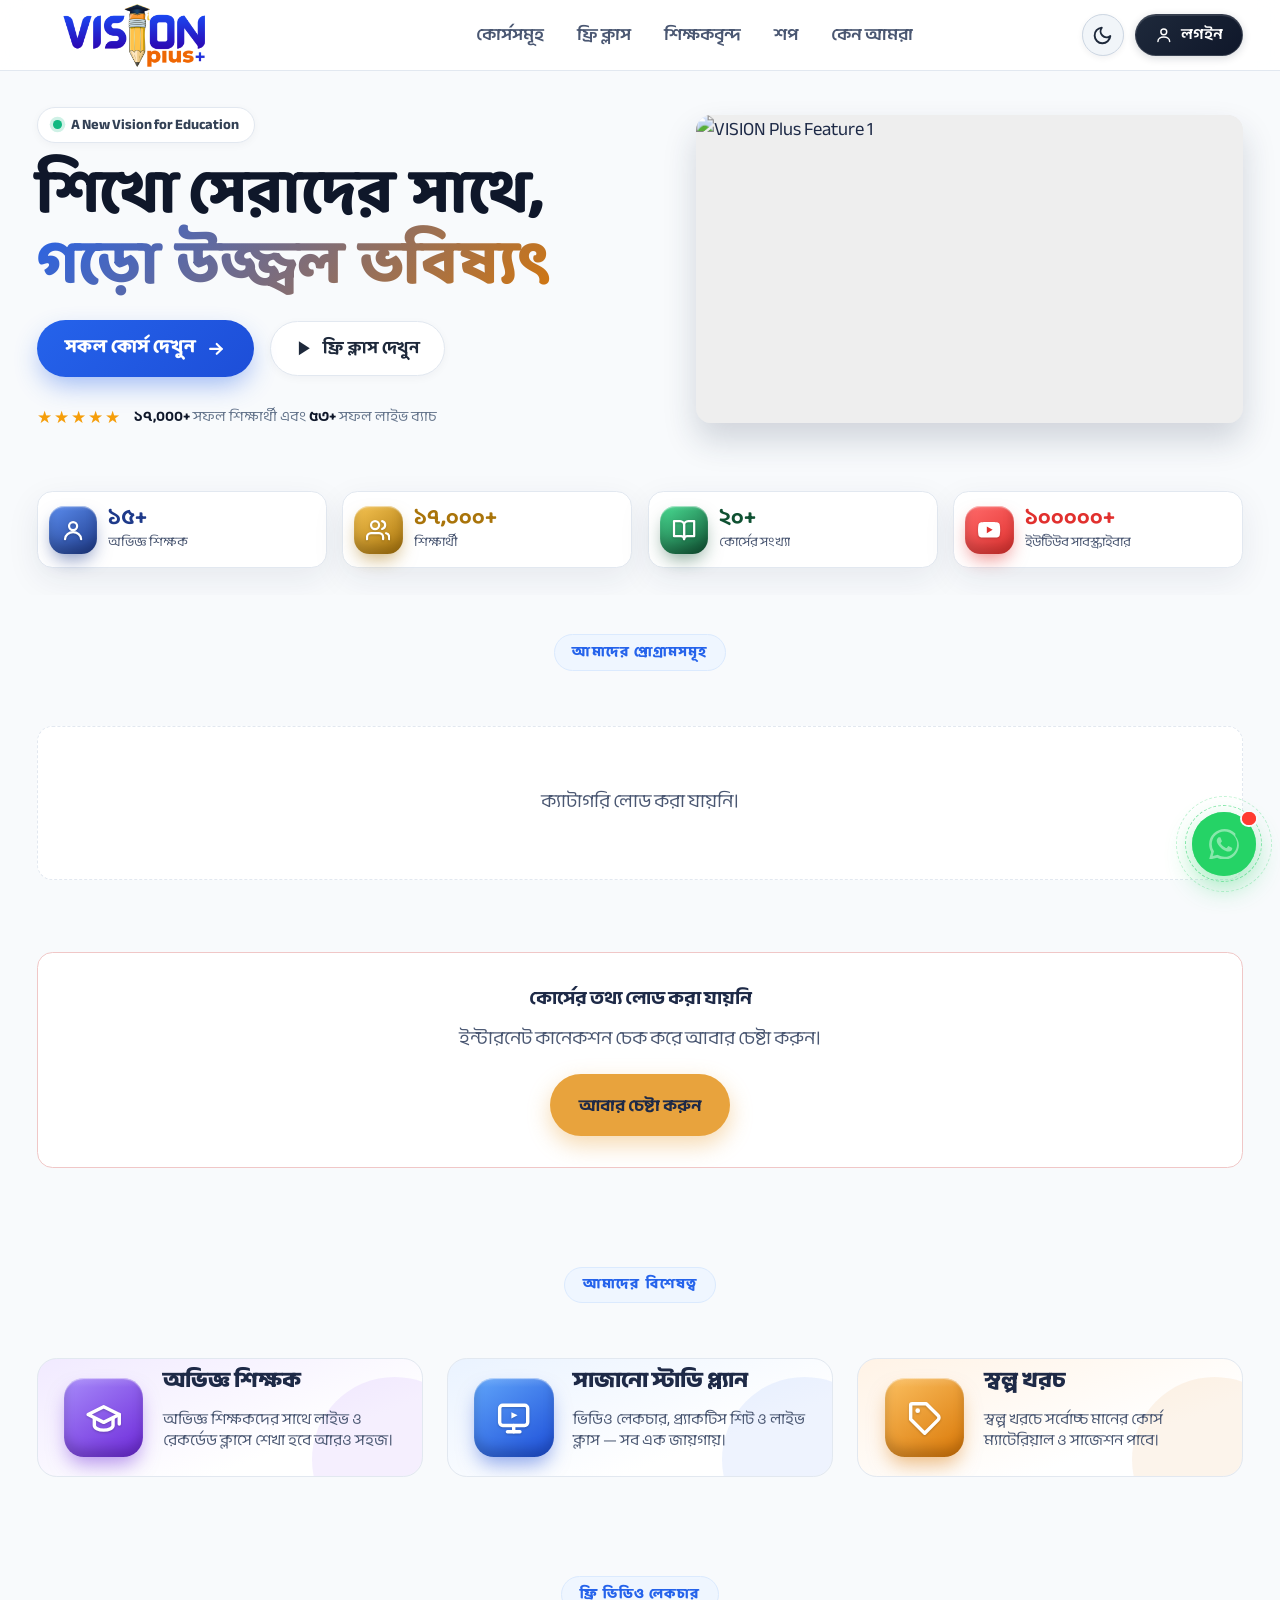
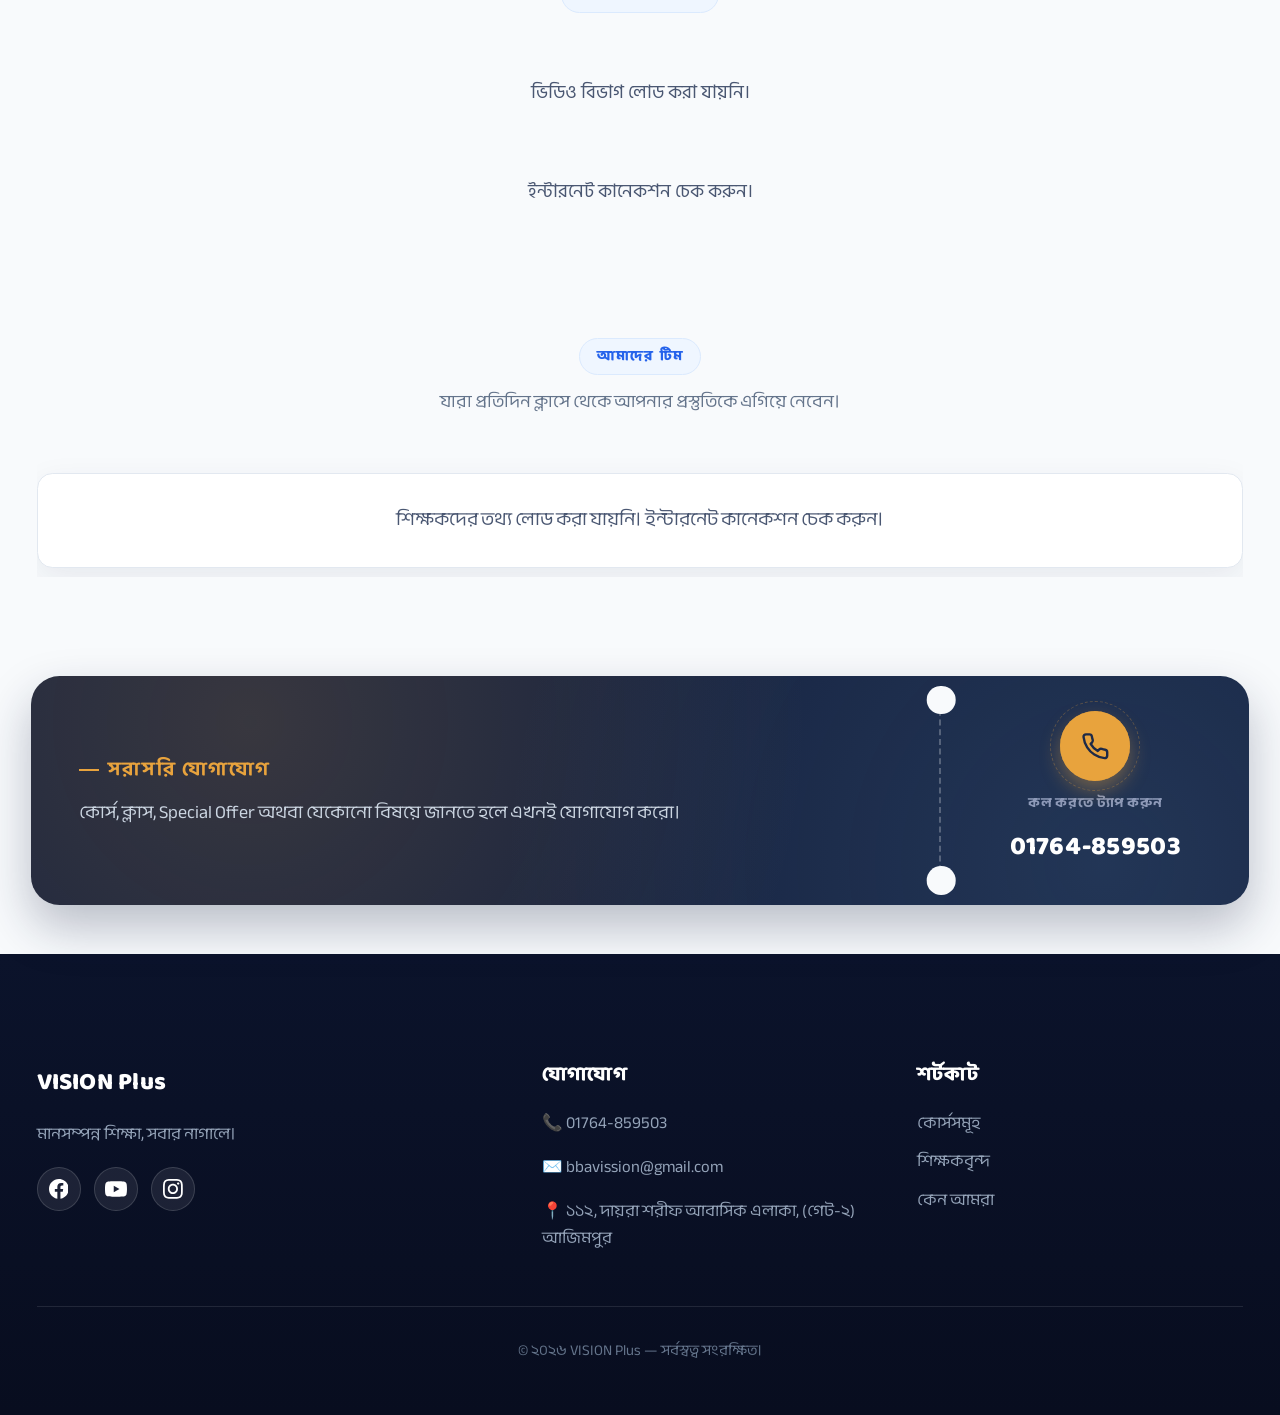
==== index.html @ d08de1fd "Update index.html" ====
<!DOCTYPE html>
<html lang="bn">
<head>
<meta charset="UTF-8">
<script>
(function(){
  try{
    var theme = localStorage.getItem('va_theme');
    if(theme === 'dark'){
      document.documentElement.setAttribute('data-theme', 'dark');
      document.documentElement.classList.add('dark');
    } else {
      document.documentElement.setAttribute('data-theme', 'light');
      document.documentElement.classList.remove('dark');
    }
  }catch(e){}
})();
</script>
<meta name="theme-color" content="#ffffff" id="metaThemeColor">
<link rel="preload" as="image" href="assets/logo.png" fetchpriority="high">
<meta name="viewport" content="width=device-width, initial-scale=1.0">
<title>BBA VISION | VISION Plus - Best BBA Coaching, HSC, BBS & MBA Platform in Bangladesh</title>
<meta name="description" content="BBA VISION ও VISION Plus — বাংলাদেশের সেরা BBA platform ও BBA Best Coaching। HSC, BBA (National University ও 7 College), BBA Professional, BBS এবং MBA-এর অভিজ্ঞ শিক্ষক, লাইভ ক্লাস, প্রিমিয়াম নোট ও মডেল টেস্ট।">
<meta name="keywords" content="BBA VISION, VISION Plus, BBA Best Coaching, BBA best platform, BBA Professional, BBA, HSC, MBA, BBS, Best BBA coaching in Bangladesh, National University BBA, 7 College BBA, সেরা বিবিএ কোচিং, বিবিএ ভিশন, ভিশন প্লাস, বিবিএ কোচিং">
<meta name="robots" content="index, follow">
<link rel="canonical" href="https://visionplusbd.com/">

<!-- Open Graph tags: Facebook/WhatsApp e link share korle preview dekhabe -->
<meta property="og:type" content="website">
<meta property="og:title" content="BBA VISION | VISION Plus - Best BBA Coaching, HSC, BBS & MBA Platform">
<meta property="og:description" content="BBA VISION ও VISION Plus — বাংলাদেশের সেরা BBA platform ও BBA Best Coaching। HSC, BBA, BBA Professional, BBS এবং MBA-এর সম্পূর্ণ অনলাইন কোর্স।">
<meta property="og:url" content="https://visionplusbd.com/">
<meta property="og:image" content="https://visionplusbd.com/og-image.jpg">
<meta property="og:image:width" content="1200">
<meta property="og:image:height" content="630">
<meta property="og:locale" content="bn_BD">
<meta property="og:site_name" content="BBA VISION | VISION Plus">

<!-- Twitter card -->
<meta name="twitter:card" content="summary_large_image">
<meta name="twitter:title" content="BBA VISION | VISION Plus - Best BBA Coaching & Learning Platform">
<meta name="twitter:description" content="বাংলাদেশের সেরা BBA, HSC, MBA, BBS ও BBA Professional কোচিং প্লাটফর্ম।">
<meta name="twitter:image" content="https://visionplusbd.com/og-image.jpg">

<meta name="google-site-verification" content="izg5ddFmOt6TFiqisARrqQGlld1H6dOl1w42efkPkQ4" />
<link rel="icon" type="image/x-icon" href="/favicon.ico">
<link rel="icon" type="image/png" sizes="32x32" href="/favicon-32.png">
<link rel="icon" type="image/png" sizes="48x48" href="/favicon-48.png">
<link rel="icon" type="image/png" sizes="192x192" href="/favicon-192.png">
<link rel="icon" type="image/png" sizes="512x512" href="/favicon-512.png">
<link rel="apple-touch-icon" sizes="180x180" href="/apple-touch-icon.png">

<!-- Structured Data: Google ke bujhay je eta ekta educational institution -->
<script type="application/ld+json">
[
  {
    "@context": "https://schema.org",
    "@type": "EducationalOrganization",
    "name": "BBA VISION | VISION Plus",
    "alternateName": ["BBA VISION", "VISION Plus", "BBA Best Coaching", "BBA best platform", "BBA Professional"],
    "url": "https://visionplusbd.com/",
    "logo": "https://visionplusbd.com/assets/logo.png",
    "image": "https://visionplusbd.com/og-image.jpg",
    "description": "BBA VISION & VISION Plus is Bangladesh's top learning platform and best BBA coaching for HSC, BBA (National University & 7 College), BBA Professional, BBS, and MBA.",
    "sameAs": []
  },
  {
    "@context": "https://schema.org",
    "@type": "WebSite",
    "name": "BBA VISION | VISION Plus",
    "url": "https://visionplusbd.com/",
    "potentialAction": {
      "@type": "SearchAction",
      "target": "https://visionplusbd.com/All_Courses.html?search={search_term_string}",
      "query-input": "required name=search_term_string"
    }
  }
]
</script>

<link rel="preconnect" href="https://fonts.googleapis.com">
<link href="https://fonts.googleapis.com/css2?family=Tiro+Bangla:ital@0;1&family=Baloo+Da+2:wght@500;600;700;800&family=Hind+Siliguri:wght@400;500;600;700&family=Anek+Bangla:wght@400;500;600;700;800&display=swap" rel="stylesheet">
<style>

/* =========================================================
   COURSE DATA NOTE
   কোর্সের নাম, badge, image, description, price এবং features এখন Google Sheet
   থেকে dynamic ভাবে লোড হয়। Sheet-এর ৬টি Tab-ই category হিসেবে ব্যবহৃত হয়।
   ========================================================= */

:root{
  --ink:#1E2A47;
  --ink-soft:#4A5772;
  --paper:#F8FAFC;
  --paper-line:#E2E8F0;
  --card:#FFFFFF;
  --accent:#E8A33D;
  --accent-dark:#C97F1F;
  --margin:#C84B4B;
  --sky:#5B8FBF;
  --green:#4C8C6B;
  --shadow:0 10px 30px rgba(30,42,71,0.08);
  --radius:14px;
}

*{box-sizing:border-box;}
html{scroll-behavior:smooth; overflow-x:hidden;}

/* ===== ফ্লোটিং WhatsApp আইকন (সব পেজের নিচে ডান কর্নারে ফিক্সড থাকবে) =====
   নাম্বার বদলাতে চাইলে নিচের HTML অংশে "wa.me/" এর পরের নাম্বারটা বদলান।
   পিছনের এনিমেশন (ঘোরা ড্যাশড রিং + পালস ইফেক্ট) একদম "যোগাযোগ" সেকশনের
   কল আইকনের (.call-badge) মতোই করা হয়েছে, শুধু রঙ WhatsApp সবুজ (#25D366)।
   এছাড়া লাল নোটিফিকেশন ডট ও হোভারে টেক্সট লেবেল স্লাইড-আউট যোগ করা হয়েছে। */
.wa-fab{
  position:fixed;
  right:22px;
  bottom:22px;
  z-index:9999;
  display:flex;
  align-items:center;
}
.wa-fab .wa-label{
  background:#fff;
  color:var(--ink);
  font-family:'Baloo Da 2', sans-serif;
  font-weight:700;
  font-size:14.5px;
  white-space:nowrap;
  border-radius:999px;
  box-shadow:0 10px 24px rgba(22,34,63,.18);
  max-width:0;
  opacity:0;
  padding:12px 0;
  margin-right:0;
  overflow:hidden;
  transition:max-width .35s ease, opacity .3s ease, margin-right .35s ease, padding-left .35s ease, padding-right .35s ease;
}
.wa-fab:hover .wa-label{
  max-width:220px;
  opacity:1;
  margin-right:12px;
  padding-left:18px;
  padding-right:18px;
}
.wa-fab .core{
  position:relative;
  flex:0 0 auto;
  width:58px; height:58px;
  border-radius:50%;
  background:#25D366;
  display:flex; align-items:center; justify-content:center;
  box-shadow:0 10px 24px rgba(37,211,102,.42);
  transition:transform .2s ease;
}
.wa-fab:hover .core{ transform:scale(1.06); }
.wa-fab svg{ width:28px; height:28px; fill:#fff; }
.wa-fab .ring{
  position:absolute; inset:-6px;
  border-radius:50%;
  border:1.5px dashed rgba(37,211,102,.55);
  animation:spin-slow 14s linear infinite;
}
.wa-fab .ring.ring2{
  inset:-15px;
  border-color:rgba(37,211,102,.28);
  animation-duration:20s;
  animation-direction:reverse;
}
.wa-fab .pulse{
  position:absolute; inset:0;
  border-radius:50%;
  background:#25D366;
  opacity:.55;
  animation:pulse-ring 2.2s ease-out infinite;
}
.wa-fab .badge{
  position:absolute;
  top:-2px; right:-2px;
  width:16px; height:16px;
  border-radius:50%;
  background:#FF3B30;
  border:2px solid var(--paper);
  z-index:2;
}
.wa-fab .badge::after{
  content:"";
  position:absolute; inset:0;
  border-radius:50%;
  background:#FF3B30;
  animation:wa-badge-ping 1.8s ease-out infinite;
}
@keyframes wa-badge-ping{
  0%{ transform:scale(1); opacity:.7; }
  100%{ transform:scale(2.4); opacity:0; }
}
@media (max-width:600px){
  .wa-fab{ right:16px; bottom:16px; }
  .wa-fab .core{ width:52px; height:52px; }
  .wa-fab svg{ width:25px; height:25px; }
  .wa-fab .wa-label{ display:none; } /* মোবাইলে হোভার নেই বলে লেবেল বাদ, শুধু আইকন */
}

/* ===== "বিস্তারিত" বাটনে ক্লিক করলে course এখনো available কিনা যাচাই করার
   সময় দেখানো toast মেসেজ (নিচে মাঝখানে ভেসে ওঠে, কয়েক সেকেন্ড পর মিলিয়ে যায়) ===== */
.va-toast{
  position:fixed;
  left:50%;
  bottom:26px;
  transform:translateX(-50%) translateY(16px);
  background:var(--ink);
  color:#fff;
  padding:14px 24px;
  border-radius:999px;
  font-family:'Baloo Da 2', sans-serif;
  font-weight:600;
  font-size:14.5px;
  box-shadow:0 14px 30px rgba(30,42,71,.3);
  z-index:9998;
  opacity:0;
  pointer-events:none;
  transition:opacity .3s ease, transform .3s ease;
  max-width:min(90vw, 420px);
  text-align:center;
}
.va-toast.show{
  opacity:1;
  transform:translateX(-50%) translateY(0);
  pointer-events:auto;
}
@media (max-width:600px){
  .va-toast{ font-size:13px; padding:12px 18px; bottom:80px; }
}

body{
  margin:0;
  color:var(--ink);
  font-family:'Anek Bangla', sans-serif;
  font-size:17px;
  line-height:1.65;
  background:var(--paper);
}

h1,h2,h3{
  font-family:'Anek Bangla', sans-serif;
  margin:0;
  color:var(--ink);
  font-weight:400;
}

.eyebrow{
  font-family:'Baloo Da 2', sans-serif;
  font-weight:700;
  text-transform:uppercase;
  letter-spacing:.08em;
  font-size:18px;
  color:var(--accent-dark);
  display:inline-flex;
  align-items:center;
  gap:8px;
}
.eyebrow::before{
  content:"";
  width:18px;
  height:2px;
  background:var(--accent-dark);
  display:inline-block;
}

a{ color:inherit; text-decoration:none; }
img{ max-width:100%; display:block; }
button{ font-family:inherit; cursor:pointer; }

.container{
  max-width:min(1400px, 100%);
  margin:0 auto;
  padding:0 clamp(12px, 2.6vw, 48px);
}

/* ---------- Navbar ---------- */
header.nav{
  position:sticky; top:0; z-index:50;
  background:rgba(255,255,255,0.88);
  backdrop-filter:blur(12px);
  -webkit-backdrop-filter:blur(12px);
  border-bottom:1px solid var(--paper-line);
}
.nav-inner{
  max-width:min(1400px, 100%);
  margin:0 auto;
  height:64px;
  padding:0 clamp(12px, 2.6vw, 48px);
  display:flex;
  align-items:center;
  justify-content:space-between;
  gap:20px;
}
.brand{
  display:flex;
  align-items:center;
  gap:10px;
  font-family:'Baloo Da 2', sans-serif;
  font-weight:800;
  font-size:22px;
  line-height:1.15;
  color:var(--ink);
}
.brand .dot{
  width:12px;height:12px;border-radius:3px;
  background:var(--accent);
  transform:rotate(45deg);
  flex:none;
}
.brand .brand-logo{
  height:64px;
  max-height:100%;
  width:auto;
  aspect-ratio:3.84/1;
  object-fit:contain;
  flex:none;
}
.nav-links{
  display:flex;
  gap:30px;
  font-weight:600;
  font-size:15.5px;
}
.nav-links a{
  position:relative;
  color:var(--ink-soft);
  padding:4px 0;
}
.nav-links a:hover{ color:var(--ink); }
.nav-links a::after{
  content:"";
  position:absolute; left:0; right:0; bottom:-3px;
  height:2px; background:var(--accent);
  transform:scaleX(0); transform-origin:left;
  transition:transform .25s ease;
}
.nav-links a:hover::after{ transform:scaleX(1); }
.nav-cta{
  display:inline-flex;align-items:center;justify-content:center;gap:7px;
  height:38px;padding:0 18px;border-radius:999px;
  font-family:inherit;font-weight:600;font-size:14px;
  color:#fff!important;text-decoration:none;white-space:nowrap;
  background:linear-gradient(135deg,#1e293b 0%,#0f172a 100%);
  border:1px solid rgba(255,255,255,.14);
  box-shadow:0 2px 8px rgba(15,23,42,.16),inset 0 1px 0 rgba(255,255,255,.12);
  transition:all .25s cubic-bezier(.16,1,.3,1);
  box-sizing:border-box;user-select:none;
}
.nav-cta:hover{
  background:linear-gradient(135deg,#283a63 0%,#131d35 100%);
  border-color:rgba(255,255,255,.28);
  box-shadow:0 4px 14px rgba(15,23,42,.24),inset 0 1px 0 rgba(255,255,255,.2);
  transform:translateY(-1px);
  color:#fff!important;
}
.nav-cta:active{transform:translateY(0) scale(.98);box-shadow:0 1px 4px rgba(15,23,42,.2)}
.nav-cta svg.nav-login-icon{width:16px;height:16px;flex:none}
/* Logged-in profile badge button */
.nav-cta--logged-in{padding:0 13px 0 6px;gap:8px;background:linear-gradient(135deg,#1e293b 0%,#0f172a 100%);border:1px solid rgba(255,255,255,.14)}
.nav-cta--logged-in:hover{border-color:rgba(56,189,248,.45);box-shadow:0 4px 16px rgba(15,23,42,.28),0 0 12px rgba(56,189,248,.18)}
.nav-profile-avatar{width:26px;height:26px;border-radius:50%;display:flex;align-items:center;justify-content:center;position:relative;flex:none;box-shadow:0 1px 3px rgba(0,0,0,.3),0 0 0 1px rgba(255,255,255,.25)}
.nav-profile-initial{color:#fff;font-weight:700;font-size:12.5px;line-height:1;text-transform:uppercase}
.nav-profile-avatar svg{width:13px;height:13px;fill:currentColor;color:#fff}
.nav-profile-badge{position:absolute;bottom:-1px;right:-1px;width:8px;height:8px;border-radius:50%;background:#10b981;border:1.5px solid #0f172a;box-shadow:0 0 4px rgba(16,185,129,.6)}
.nav-profile-name{font-size:13.5px;font-weight:600;color:#f1f5f9;letter-spacing:.2px;max-width:95px;white-space:nowrap;overflow:hidden;text-overflow:ellipsis;line-height:1}
.nav-profile-chevron{width:10px;height:10px;flex:none;opacity:.6;transition:opacity .2s ease,transform .2s ease}
.nav-cta--logged-in:hover .nav-profile-chevron{opacity:1;transform:translateY(1px)}
.burger{ display:none; background:none; border:none; font-size:18px; color:var(--ink); }
@media(max-width:860px){
  .nav-links{
    position:absolute; top:100%; left:0; right:0;
    background:#ffffff;
    flex-direction:column;
    padding:18px 28px 26px;
    gap:16px;
    border-bottom:1px solid var(--paper-line);
    box-shadow:0 12px 30px rgba(15,23,42,.08);
    display:none;
  }
  .nav-links.open{ display:flex; }
  .burger{ display:block; }
}
/* ছোট মোবাইল স্ক্রিনে logo + লগইন বাটন + বার্গার মিলে viewport-এর চেয়ে
   বেশি জায়গা নিয়ে ফেলছিল (logo height:64px ফিক্সড রেখে shrink হচ্ছিল না),
   ফলে পুরো পেজ horizontally overflow করে "zoom করা"-র মতো দেখাচ্ছিল। */
@media(max-width:480px){
  .nav-inner{ gap:8px; }
  .brand .brand-logo{ height:42px; }
  .nav-cta{height:34px;padding:0 12px;font-size:12.5px;gap:5px}
  .nav-cta svg.nav-login-icon{width:14px;height:14px}
  .nav-cta--logged-in{padding:0 10px 0 5px;gap:6px}
  .nav-profile-avatar{width:22px;height:22px}
  .nav-profile-initial{font-size:11px}
  .nav-profile-avatar svg{width:11px;height:11px}
  .nav-profile-badge{width:7px;height:7px}
  .nav-profile-name{font-size:12px;max-width:70px}
  .nav-profile-chevron{width:9px;height:9px}
  .burger{ font-size:22px; }
}

/* ---------- Hero ---------- */
.hero{
  padding:32px 0 24px;
  overflow:hidden;
}
.hero-grid{
  display:grid;
  grid-template-columns:1.05fr .95fr;
  grid-template-areas:
    "content photo"
    "stats   stats";
  gap:30px 50px;
  align-items:center;
}
.hero-content-area{ grid-area:content; align-self:center; }
.hero-stats-area{ grid-area:stats; }
.hero-photo-area{ grid-area:photo; align-self:center; }
@media(max-width:900px){
  .hero-grid{
    grid-template-columns:1fr;
    grid-template-areas:
      "photo"
      "content"
      "stats";
    gap:20px;
  }
}
@media(max-width:720px){
  .hero{ padding:10px 0 24px; }
}
/* হিরোর ঠিক পরের সেকশনের উপরের ফাঁকা জায়গা কমানো (শুধু হিরোর সাথে লাগোয়া সেকশনের জন্য) */
.hero + section{ padding-top:36px; }
@media(max-width:720px){
  .hero + section{ padding-top:26px; }
}
.hero-badge{
  display:inline-flex;
  align-items:center;
  gap:8px;
  background:#ffffff;
  border:1px solid #e2e8f0;
  padding:5px 14px;
  border-radius:999px;
  box-shadow:0 2px 8px rgba(15,23,42,.04);
  font-size:13px;
  font-weight:700;
  color:#334155;
  margin-bottom:16px;
}
.badge-dot{
  width:8px;
  height:8px;
  border-radius:50%;
  background:#10b981;
  box-shadow:0 0 0 3px rgba(16,185,129,.2);
  animation:badgeDotPulse 2s infinite;
}
@keyframes badgeDotPulse{
  0%,100%{transform:scale(1);opacity:1}
  50%{transform:scale(1.25);opacity:.7}
}
.hero h1{
  font:800 clamp(36px, 5vw, 56px)/1.15 'Baloo Da 2', sans-serif;
  letter-spacing:-.5px;
  margin:0 0 16px;
  color:#0f172a;
}
.gradient-text{
  background:linear-gradient(135deg, #2563eb 0%, #d97706 100%);
  -webkit-background-clip:text;
  background-clip:text;
  -webkit-text-fill-color:transparent;
}
.hero-subtitle{
  font-size:16.5px;
  color:#475569;
  line-height:1.65;
  margin:0 0 24px;
  max-width:540px;
}
.hero-cta-group{
  display:flex;
  align-items:center;
  gap:14px;
  flex-wrap:wrap;
  margin-bottom:24px;
}
.hero-ghost-btn{
  display:inline-flex;
  align-items:center;
  gap:8px;
  background:#ffffff;
  color:#1e293b;
  border:1.5px solid #e2e8f0;
  text-decoration:none;
  font-family:'Baloo Da 2', sans-serif;
  font-weight:700;
  font-size:16px;
  padding:11px 22px;
  border-radius:999px;
  box-shadow:0 2px 8px rgba(15,23,42,.04);
  transition:all .2s ease;
}
.hero-ghost-btn:hover{
  background:#f8fafc;
  border-color:#cbd5e1;
  transform:translateY(-2px);
  color:#0f172a;
}
.hero-trust-bar{
  display:flex;
  align-items:center;
  gap:10px;
  font-size:13px;
  color:#64748b;
}
.trust-stars{
  color:#f59e0b;
  font-size:15px;
  letter-spacing:2px;
}
.trust-text b{
  color:#0f172a;
}
.btn{
  display:inline-flex;
  align-items:center;
  gap:8px;
  padding:14px 26px;
  border-radius:999px;
  font-weight:700;
  font-size:15px;
  border:none;
  transition:transform .18s ease, box-shadow .18s ease;
}
.btn-primary{
  background:var(--accent);
  color:var(--ink);
  box-shadow:0 8px 20px rgba(232,163,61,.4);
}
.btn-primary:hover{ transform:translateY(-2px); box-shadow:0 12px 26px rgba(232,163,61,.5); }
.course-enrolled-trigger{
  background:linear-gradient(135deg, #10b981 0%, #059669 100%) !important;
  color:#ffffff !important;
  box-shadow:0 4px 14px rgba(16,185,129,0.35) !important;
}
.course-enrolled-trigger:hover{
  background:linear-gradient(135deg, #059669 0%, #047857 100%) !important;
  transform:translateY(-2px);
  box-shadow:0 8px 20px rgba(16,185,129,0.5) !important;
  color:#ffffff !important;
}
.btn-outline{
  background:transparent;
  color:var(--ink);
  border:1.5px solid var(--ink);
}
.btn-outline:hover{ background:var(--ink); color:#fff; }

.hero-stats{
  margin-top:25px;
  display:flex;
  gap:14px;
  flex-wrap:wrap;
}
.stat-card{
  flex:1 1 140px;
  min-width:0;
  background:#fff;
  border:1px solid var(--paper-line);
  border-radius:14px;
  box-shadow:var(--shadow);
  padding:12px 10px;
  display:flex;
  align-items:center;
  gap:10px;
  opacity:0;
  transform:translateY(22px);
  transition:opacity .9s cubic-bezier(.16,1,.3,1), transform .8s cubic-bezier(.16,1,.3,1), box-shadow .3s cubic-bezier(.22,1,.36,1);
}
.stat-card.visible{
  opacity:1;
  transform:translateY(0);
}
.stat-icon-box{
  flex:0 0 auto;
  width:44px;
  height:44px;
  border-radius:14px;
  display:flex;
  align-items:center;
  justify-content:center;
  position:relative;
  overflow:hidden;
  box-shadow:
    0 8px 16px -4px var(--glow-color, rgba(0,0,0,.3)),
    inset 0 1px 1px rgba(255,255,255,.55),
    inset 0 -8px 10px rgba(0,0,0,.18);
  transition:transform .3s cubic-bezier(.22,1,.36,1), box-shadow .3s cubic-bezier(.22,1,.36,1);
  animation:statGlowPulse 2.6s ease-in-out infinite;
}
.stat-card:hover .stat-icon-box{
  transform:translateY(-2px) scale(1.05);
  box-shadow:
    0 12px 22px -4px var(--glow-color, rgba(0,0,0,.35)),
    inset 0 1px 1px rgba(255,255,255,.6),
    inset 0 -8px 10px rgba(0,0,0,.18);
}
.stat-icon-box::before{
  content:"";
  position:absolute;
  top:-45%;
  left:-15%;
  width:130%;
  height:75%;
  background:linear-gradient(180deg, rgba(255,255,255,.6), rgba(255,255,255,0) 75%);
  border-radius:50%;
  pointer-events:none;
}
/* ঝিলিক (shine) — একটা আলোর রেখা প্রতি কয়েক সেকেন্ডে আইকন বক্সের উপর দিয়ে
   বয়ে যায়, যাতে ইউজারের চোখে সহজে পড়ে। প্রতিটা কার্ডে আলাদা delay দেওয়া
   হয়েছে যাতে সবগুলো একসাথে না চমকে, একটার পর একটা চমকায়। */
.stat-icon-box::after{
  content:"";
  position:absolute;
  top:0;
  left:-160%;
  width:55%;
  height:100%;
  background:linear-gradient(115deg, rgba(255,255,255,0) 0%, rgba(255,255,255,.9) 50%, rgba(255,255,255,0) 100%);
  transform:skewX(-22deg);
  pointer-events:none;
  animation:statShineSweep 3.4s ease-in-out infinite;
}
.stat-card:nth-child(1) .stat-icon-box::after,
.stat-card:nth-child(1) .stat-icon-box{ animation-delay:0s; }
.stat-card:nth-child(2) .stat-icon-box::after,
.stat-card:nth-child(2) .stat-icon-box{ animation-delay:.5s; }
.stat-card:nth-child(3) .stat-icon-box::after,
.stat-card:nth-child(3) .stat-icon-box{ animation-delay:1s; }
.stat-card:nth-child(4) .stat-icon-box::after,
.stat-card:nth-child(4) .stat-icon-box{ animation-delay:1.5s; }
@keyframes statShineSweep{
  0%{ left:-160%; }
  22%{ left:160%; }
  100%{ left:160%; }
}
@keyframes statGlowPulse{
  0%,100%{
    box-shadow:
      0 8px 16px -4px var(--glow-color, rgba(0,0,0,.3)),
      inset 0 1px 1px rgba(255,255,255,.55),
      inset 0 -8px 10px rgba(0,0,0,.18);
  }
  50%{
    box-shadow:
      0 10px 22px -2px var(--glow-color, rgba(0,0,0,.55)),
      inset 0 1px 1px rgba(255,255,255,.42),
      inset 0 -8px 10px rgba(0,0,0,.18);
  }
}
@media (prefers-reduced-motion: reduce){
  .stat-icon-box, .stat-icon-box::after{ animation:none; }
}
.stat-icon{
  width:22px;
  height:22px;
  position:relative;
  z-index:1;
  filter:drop-shadow(0 1px 1px rgba(0,0,0,.2));
}
.stat-text{
  min-width:0;
  display:flex;
  flex-direction:column;
}
.stat-text b{
  font-family:'Baloo Da 2', sans-serif;
  font-size:20px;
  line-height:1.15;
  white-space:nowrap;
  overflow:hidden;
  text-overflow:ellipsis;
}
.stat-text span{
  font-size:12px;
  color:var(--ink-soft);
  white-space:nowrap;
  overflow:hidden;
  text-overflow:ellipsis;
}
@media(max-width:480px){
  .hero-stats{ gap:6px; }
  .stat-card{ flex:1 1 calc(50% - 6px); padding:8px 6px; gap:6px; border-radius:12px; }
  .stat-icon-box{ width:34px; height:34px; border-radius:10px; }
  .stat-icon{ width:17px; height:17px; }
  .stat-text b{ font-size:clamp(13px,4vw,17px); }
  .stat-text span{ font-size:clamp(8.5px,2.4vw,10.5px); }
}

/* সব কোর্স দেখার বাটন — প্রিমিয়াম রয়্যাল স্যাফায়ার পিল */
.all-courses-btn{
  position:relative;
  overflow:hidden;
  display:inline-flex;
  align-items:center;
  justify-content:center;
  gap:10px;
  padding:12px 26px;
  border:none;
  border-radius:999px;
  background:linear-gradient(135deg,#2563eb 0%,#1d4ed8 100%);
  color:#fff;
  font-family:'Baloo Da 2', sans-serif;
  font-weight:800;
  font-size:17px;
  letter-spacing:.01em;
  cursor:pointer;
  box-shadow:0 10px 24px -4px rgba(37,99,235,.45);
  transition:all .25s cubic-bezier(.34,1.56,.64,1);
}
.all-courses-btn svg{
  width:18px;height:18px;
  flex:0 0 auto;
  transition:transform .2s ease;
}
.all-courses-btn::after{
  content:"";
  position:absolute;
  top:0; left:-60%;
  width:40%; height:100%;
  background:linear-gradient(115deg, transparent, rgba(255,255,255,.55), transparent);
  transform:skewX(-20deg);
  pointer-events:none;
  animation:allCoursesShine 3s ease-in-out infinite;
}
@keyframes allCoursesShine{
  0%{ left:-60%; }
  35%{ left:130%; }
  100%{ left:130%; }
}
@media(hover:hover) and (pointer:fine){
  .all-courses-btn:hover{
    transform:translateY(-3px) scale(1.02);
    box-shadow:0 16px 32px -4px rgba(37,99,235,.55);
  }
  .all-courses-btn:hover svg{
    transform:translateX(4px);
  }
}
.all-courses-btn:active{
  transform:translateY(0) scale(.98);
  box-shadow:0 4px 12px rgba(37,99,235,.35);
}
@media(max-width:480px){
  .all-courses-btn{ width:225px; padding:10px 16px; font-size:16.5px; gap:8px; }
  .all-courses-btn svg{ width:18px; height:18px; }
}

/* teacher photo — horizontal auto-scroll carousel (feature photos, ratio 3840x2160) */
.pinboard{
  position:relative;
  border-radius:var(--radius);
  overflow:hidden;
  box-shadow:0 16px 30px rgba(30,42,71,.18);
  background:#eee;
}
.pin-track{
  display:flex;
  width:100%;
}
.pin-card{
  position:relative;
  flex:0 0 100%;
  width:100%;
}
.pin-card img{
  width:100%;
  aspect-ratio:3840/2160;
  object-fit:cover;
  display:block;
  background:#eee;
}
.pin-card .name{
  position:absolute;
  left:0; right:0; bottom:0;
  padding:16px 18px;
  background:linear-gradient(to top, rgba(30,42,71,.75), rgba(30,42,71,0));
  color:#fff;
  font-family:'Baloo Da 2', sans-serif;
  font-size:14.5px;
  font-weight:600;
}
@media(max-width:900px){
  .pinboard{ margin-top:10px; }
  .pin-card .name{ font-size:13px; padding:12px 14px; }
}

/* ---------- গ্যালারি: অটো-স্ক্রলিং ইমেজ মার্কি ---------- */
.gallery-marquee-wrap{
  overflow:hidden;
  position:relative;
  width:100%;
  -webkit-mask-image:linear-gradient(to right, transparent, black 6%, black 94%, transparent);
  mask-image:linear-gradient(to right, transparent, black 6%, black 94%, transparent);
}
.gallery-track{
  display:flex;
  align-items:center;
  gap:18px;
  width:max-content;
  animation:galleryScroll 40s linear infinite;
}
.gallery-track:hover{ animation-play-state:paused; }
.gallery-track img{
  height:220px;
  width:auto;
  max-width:340px;
  object-fit:cover;
  border-radius:14px;
  box-shadow:0 12px 26px rgba(30,42,71,.16);
  background:#eee;
  flex:0 0 auto;
}
@keyframes galleryScroll{
  from{ transform:translateX(0); }
  to{ transform:translateX(-50%); }
}
@media(max-width:640px){
  .gallery-track{ gap:12px; }
  .gallery-track img{ height:130px; max-width:200px; border-radius:10px; }
}

/* ---------- শিক্ষার্থীদের মতামত: অটো-স্ক্রলিং ১:১ ইমেজ মার্কি (গ্যালারির উল্টো দিকে) ---------- */
/* ছবিগুলো "gallery" টেবিলের feedback_url কলাম থেকে আসে (drive link → auto-format) */
.feedback-marquee-wrap{
  overflow:hidden;
  position:relative;
  width:100%;
  -webkit-mask-image:linear-gradient(to right, transparent, black 6%, black 94%, transparent);
  mask-image:linear-gradient(to right, transparent, black 6%, black 94%, transparent);
}
.feedback-track{
  display:flex;
  align-items:center;
  gap:18px;
  width:max-content;
  /* গ্যালারি বাম দিকে যায় (0 → -50%), এটা উল্টো দিকে যাবে (-50% → 0) — একই স্পিড/স্টাইল */
  animation:feedbackScroll 40s linear infinite;
}
.feedback-track:hover{ animation-play-state:paused; }
.feedback-track img{
  height:220px;
  width:220px;
  aspect-ratio:1/1;
  object-fit:cover;
  border-radius:14px;
  box-shadow:0 12px 26px rgba(30,42,71,.16);
  background:#eee;
  flex:0 0 auto;
  cursor:zoom-in;
}
@keyframes feedbackScroll{
  from{ transform:translateX(-50%); }
  to{ transform:translateX(0); }
}
.feedback-data-state{
  width:100%;
  text-align:center;
  padding:28px 20px;
  color:var(--ink-soft);
}
@media(max-width:640px){
  .feedback-track{ gap:12px; }
  .feedback-track img{ height:130px; width:130px; border-radius:10px; }
}

/* ---------- ইমেজ প্রিভিউ মোডাল (গ্যালারি/ফিডব্যাক ছবিতে ক্লিক করলে বড় করে দেখা যায়) ---------- */
.img-modal-overlay{
  position:fixed;
  inset:0;
  z-index:9999;
  background:rgba(15,20,34,.88);
  display:none;
  align-items:center;
  justify-content:center;
  padding:28px;
}
.img-modal-overlay.active{ display:flex; }
.img-modal-overlay img{
  max-width:min(92vw, 850px);
  max-height:85vh;
  width:auto;
  height:auto;
  object-fit:contain;
  border-radius:14px;
  box-shadow:0 30px 60px rgba(0,0,0,.45);
  background:transparent;
}
.img-modal-close{
  position:absolute;
  top:20px;
  right:24px;
  width:42px;
  height:42px;
  border-radius:50%;
  background:rgba(255,255,255,.14);
  border:1px solid rgba(255,255,255,.32);
  color:#fff;
  display:flex;
  align-items:center;
  justify-content:center;
  font-size:24px;
  line-height:1;
  cursor:pointer;
}
.img-modal-close:hover{ background:rgba(255,255,255,.24); }
@media(max-width:640px){
  .img-modal-close{ top:12px; right:14px; width:38px; height:38px; }
}

/* ---------- কোর্স হাইলাইট পপআপ মডাল (top_this = modal) ---------- */
.course-popup-overlay{
  position:fixed;
  inset:0;
  z-index:100000;
  background:rgba(10,15,29,.78);
  backdrop-filter:blur(8px);
  -webkit-backdrop-filter:blur(8px);
  display:none;
  align-items:center;
  justify-content:center;
  padding:20px;
  opacity:0;
  visibility:hidden;
  transition:opacity .35s ease, visibility .35s ease;
}
.course-popup-overlay.show{
  display:flex;
  opacity:1;
  visibility:visible;
}
.course-popup-card{
  position:relative;
  width:100%;
  max-width:min(90vw, 380px);
  background:#ffffff;
  border-radius:18px;
  overflow:hidden;
  box-shadow:0 25px 65px -12px rgba(0,0,0,.5), 0 0 0 1px rgba(255,255,255,.08);
  transform:scale(.92) translateY(14px);
  transition:transform .38s cubic-bezier(.16,1,.3,1), opacity .38s ease;
  display:flex;
  flex-direction:column;
}
.course-popup-overlay.show .course-popup-card{
  transform:scale(1) translateY(0);
}
.course-popup-close{
  position:absolute;
  top:10px;
  right:10px;
  z-index:10;
  width:32px;
  height:32px;
  border-radius:50%;
  background:rgba(15,23,42,.65);
  backdrop-filter:blur(6px);
  -webkit-backdrop-filter:blur(6px);
  border:1px solid rgba(255,255,255,.3);
  color:#ffffff;
  display:flex;
  align-items:center;
  justify-content:center;
  cursor:pointer;
  transition:all .22s ease;
  padding:0;
}
.course-popup-close:hover{
  background:#dc2626;
  border-color:#ef4444;
  transform:scale(1.1) rotate(90deg);
}
.course-popup-media{
  width:100%;
  max-height:min(55vh, 350px);
  background:#090d16;
  display:flex;
  align-items:center;
  justify-content:center;
  overflow:hidden;
}
.course-popup-media img{
  width:100%;
  height:auto;
  max-height:min(55vh, 350px);
  object-fit:contain;
  display:block;
}
.course-popup-action{
  padding:6px 14px 8px;
  background:#ffffff;
  display:flex;
  align-items:center;
  justify-content:center;
}
.course-popup-btn{
  width:100%;
  padding:6px 14px;
  font-family:'Baloo Da 2', 'Inter', sans-serif;
  font-size:14px;
  font-weight:700;
  display:flex;
  align-items:center;
  justify-content:center;
  gap:6px;
  border-radius:10px;
  background:#f1f5f9;
  color:#334155 !important;
  border:1px solid #cbd5e1;
  cursor:pointer;
  text-decoration:none;
  transition:all .2s ease;
  line-height:1.2;
}
.course-popup-btn:hover{
  background:#fee2e2;
  color:#dc2626 !important;
  border-color:#fca5a5;
}
.course-popup-timer-bar{
  position:absolute;
  bottom:0;
  left:0;
  right:0;
  height:4px;
  background:rgba(0,0,0,.08);
  overflow:hidden;
}
.course-popup-timer-fill{
  height:100%;
  width:100%;
  background:linear-gradient(90deg, #E8A33D, #F59E0B);
  transform-origin:left center;
}
@keyframes coursePopupCountdown{
  from{ transform:scaleX(1); }
  to{ transform:scaleX(0); }
}

[data-theme="dark"] .course-popup-card{
  background:#111827;
  border:1px solid rgba(255,255,255,.1);
  box-shadow:0 30px 80px rgba(0,0,0,.75);
}
[data-theme="dark"] .course-popup-action{
  background:#111827;
}
[data-theme="dark"] .course-popup-btn{
  background:#1e293b;
  color:#cbd5e1 !important;
  border-color:#334155;
}
[data-theme="dark"] .course-popup-btn:hover{
  background:#450a0a;
  color:#f87171 !important;
  border-color:#7f1d1d;
}
[data-theme="dark"] .course-popup-timer-bar{
  background:rgba(255,255,255,.08);
}


/* ---------- Section shell ---------- */
section{ padding:45px 0; }
.section-head{
  text-align:center;
  max-width:680px;
  margin:0 auto 38px;
}
.section-head .eyebrow{
  display:inline-flex;
  align-items:center;
  gap:8px;
  background:#eff6ff;
  color:#2563eb;
  font-family:'Baloo Da 2', sans-serif;
  font-weight:800;
  font-size:13px;
  letter-spacing:1px;
  text-transform:uppercase;
  padding:5px 16px;
  border-radius:999px;
  margin-bottom:12px;
  border:1px solid #dbeafe;
}
.section-head .eyebrow::before{
  display:none;
}
.section-head h2{
  display:block;
  font:800 clamp(26px, 3.8vw, 38px)/1.2 'Baloo Da 2', sans-serif;
  color:#0f172a;
  margin:0 0 10px;
  letter-spacing:-.3px;
}
.section-head p{
  display:block;
  font-size:16px;
  color:#64748b;
  margin:0;
  line-height:1.6;
}

/* ---------- ক্যাটাগরি কুইক-কার্ড (কোর্সসমূহ সেকশনের ফিল্টার হিসেবে ব্যবহৃত) ---------- */
.cat-grid{
  display:grid;
  grid-template-columns:repeat(3, 1fr);
  gap:20px;
  margin-bottom:36px;
}
.cat-card{
  display:flex;
  align-items:center;
  gap:14px;
  background:#ffffff;
  border-radius:18px;
  padding:14px 18px;
  border:1.5px solid #e2e8f0;
  box-shadow:0 6px 18px rgba(15,23,42,0.04);
  transition:all .28s cubic-bezier(.34,1.56,.64,1);
}
.cat-card:hover{
  transform:translateY(-4px);
  border-color:var(--cat-color, #2563eb);
  box-shadow:0 14px 28px -6px rgba(15,23,42,0.1), 0 0 0 1px var(--cat-color, #2563eb);
}
.cat-card.active{
  border-color:var(--cat-color, #2563eb);
  background:linear-gradient(180deg, #ffffff 0%, #f8fafc 100%);
  box-shadow:0 14px 28px -6px rgba(15,23,42,0.12), 0 0 0 2px var(--cat-color, #2563eb);
}
.cat-icon{
  flex:0 0 auto;
  width:48px;
  height:48px;
  border-radius:14px;
  display:grid;
  place-items:center;
  position:relative;
  box-shadow:0 6px 14px -3px var(--cat-shadow, rgba(0,0,0,.08)), inset 0 1px 1.5px rgba(255,255,255,0.85);
  border:1px solid var(--cat-border, rgba(0,0,0,.06));
  transition:transform .32s cubic-bezier(.34,1.56,.64,1), box-shadow .32s ease;
  overflow:visible;
}
.cat-card:hover .cat-icon{
  transform:scale(1.1) rotate(-3deg);
  box-shadow:0 10px 20px -4px var(--cat-shadow, rgba(0,0,0,.16)), inset 0 1px 1.5px rgba(255,255,255,0.95);
}
.cat-icon svg{
  width:32px;
  height:32px;
  display:block;
  transition:transform .32s cubic-bezier(.34,1.56,.64,1);
  filter:drop-shadow(0 2px 4px rgba(0,0,0,0.06));
}
.cat-text{
  display:flex;
  flex-direction:column;
  gap:1px;
  flex:1 1 auto;
  min-width:0;
}
.cat-text b{
  font-family:'Baloo Da 2', sans-serif;
  font-size:22px;
  font-weight:800;
  line-height:1.1;
  color:var(--cat-color, #0f172a);
}
.cat-text span{
  font-size:13px;
  color:#64748b;
  line-height:1.2;
}
@media (max-width:860px){
  .cat-grid{ grid-template-columns:repeat(2, 1fr); gap:clamp(8px,2.6vw,16px); }
  .cat-card{
    padding:clamp(8px,2vw,14px) clamp(10px,2.5vw,16px);
    gap:clamp(8px,2.2vw,12px);
  }
  .cat-icon{
    width:clamp(36px,9.5vw,46px);
    height:clamp(36px,9.5vw,46px);
    border-radius:12px;
  }
  .cat-icon svg{ width:66%; height:66%; }
  .cat-text b{
    font-size:clamp(15px,4.2vw,20px);
    line-height:1.1;
    white-space:nowrap;
    overflow:hidden;
    text-overflow:ellipsis;
  }
  .cat-text span{
    font-size:clamp(10.5px,2.7vw,13px);
    white-space:nowrap;
    overflow:hidden;
    text-overflow:ellipsis;
  }
}

/* ---------- Program pills ---------- */
.pill-row{
  display:flex;
  gap:10px;
  flex-wrap:wrap;
  margin-bottom:32px;
}
.pill{
  padding:8px 26px;
  border-radius:999px;
  background:#ffffff;
  border:1px solid #e2e8f0;
  font-family:'Baloo Da 2', sans-serif;
  font-weight:700;
  font-size:16px;
  color:#475569;
  transition:all .2s ease;
  box-shadow:0 2px 6px rgba(15,23,42,0.03);
}
.pill.active, .pill:hover{
  background:linear-gradient(135deg, #1e293b 0%, #0f172a 100%);
  color:#fff;
  border-color:transparent;
  box-shadow:0 6px 18px rgba(15,23,42,0.2);
  transform:translateY(-1px);
}
@media (max-width:480px){
  .pill{
    padding:6px 18px;
    font-size:14.5px;
  }
}

/* ---------- Course cards ---------- */
.course-grid{
  display:grid;
  grid-template-columns:repeat(auto-fill, minmax(285px,1fr));
  gap:24px;
  scroll-margin-top:82px;
}
.course-card{
  background:#ffffff;
  border-radius:20px;
  box-shadow:0 8px 24px -4px rgba(15,23,42,0.06);
  overflow:hidden;
  border:1px solid #e2e8f0;
  display:flex;
  flex-direction:column;
  transition:transform .32s cubic-bezier(.34,1.56,.64,1), box-shadow .32s ease, border-color .32s ease;
}
.course-card:hover{
  transform:translateY(-8px);
  border-color:#2563eb;
  box-shadow:0 22px 42px -8px rgba(15,23,42,0.12), 0 0 0 1px #2563eb;
}
.course-card[hidden]{ display:none; }
.course-image{
  width:100%;
  aspect-ratio:16/10;
  object-fit:cover;
  background:#f1f5f9;
  display:block;
  transition:transform .4s ease;
}
.course-card:hover .course-image{
  transform:scale(1.04);
}
.course-top{
  padding:12px 18px 8px;
  display:flex;
  justify-content:space-between;
  align-items:center;
  gap:10px;
  border-bottom:1px dashed #e2e8f0;
}
.course-tag{
  font-family:'Baloo Da 2', sans-serif;
  font-size:12px;
  font-weight:700;
  color:#15803d;
  background:#ecfdf5;
  border:1px solid #bbf7d0;
  padding:3px 10px;
  border-radius:999px;
}
.course-body{ padding:12px 18px 18px; flex:1; display:flex; flex-direction:column; }
.course-body h3{
  font:800 20px/1.25 'Baloo Da 2', sans-serif;
  color:#0f172a;
  margin:0 0 6px;
}
.course-body p{
  color:#64748b;
  font-size:14px;
  margin:0;
  line-height:1.55;
}
.course-foot{
  margin-top:auto;
  padding-top:14px;
  display:flex;
  align-items:center;
  justify-content:space-between;
  gap:10px;
  border-top:1px dashed #edf2f7;
}
.price{
  display:flex;
  flex-direction:column;
  gap:2px;
}
.price-row{
  display:flex;
  align-items:baseline;
  gap:8px;
  flex-wrap:wrap;
}
.price-now{
  font-family:'Baloo Da 2', sans-serif;
  font-weight:800;
  font-size:22px;
  color:#2563eb;
}
.price-old{
  font-family:'Anek Bangla', sans-serif;
  font-weight:500;
  font-size:13.5px;
  color:#94a3b8;
  text-decoration:line-through;
}
.price small{
  font-family:'Anek Bangla', sans-serif;
  font-weight:600;
  font-size:12px;
  color:#16a34a;
}
.course-foot .btn{
  padding:9px 18px;
  font-size:13.5px;
  font-family:'Baloo Da 2', sans-serif;
  font-weight:700;
  border-radius:999px;
  background:linear-gradient(135deg, #2563eb 0%, #1d4ed8 100%);
  color:#fff;
  box-shadow:0 4px 12px rgba(37,99,235,0.3);
  transition:all .2s ease;
}
.course-foot .btn:hover{
  transform:translateY(-2px);
  box-shadow:0 8px 18px rgba(37,99,235,0.4);
}
.course-foot .btn.course-enrolled-trigger,
.course-enrolled-trigger{
  background:linear-gradient(135deg, #10b981 0%, #059669 100%) !important;
  color:#ffffff !important;
  border:1px solid rgba(255,255,255,0.2) !important;
  box-shadow:0 4px 14px rgba(16,185,129,0.35) !important;
}
.course-foot .btn.course-enrolled-trigger:hover,
.course-enrolled-trigger:hover{
  background:linear-gradient(135deg, #059669 0%, #047857 100%) !important;
  transform:translateY(-2px);
  box-shadow:0 8px 20px rgba(16,185,129,0.5) !important;
  color:#ffffff !important;
}

/* মোবাইলে কোর্স কার্ড গ্রিডের বদলে পাশাপাশি (horizontal) স্ক্রল হবে */
@media(max-width:760px){
  .course-grid{
    display:flex;
    flex-wrap:nowrap;
    overflow-x:auto;
    scroll-snap-type:x mandatory;
    gap:16px;
    padding-bottom:10px;
    -webkit-overflow-scrolling:touch;
  }
  .course-card{
    flex:0 0 82%;
    scroll-snap-align:start;
  }
}
@media(max-width:480px){
  .course-card{ flex:0 0 88%; }
  .course-card-skel{ flex:0 0 88%; }
}
@media(max-width:760px){
  .course-card-skel{ flex:0 0 82%; scroll-snap-align:start; }
}

/* ---------- Dynamic Google Sheet course system ---------- */
.course-data-loading{grid-column:1/-1;min-height:120px;display:flex;align-items:center;justify-content:center;gap:12px;color:var(--ink-soft);font-weight:600;background:#fff;border:1px dashed var(--paper-line);border-radius:var(--radius)}
.course-loader{width:22px;height:22px;border-radius:50%;border:3px solid var(--paper-line);border-top-color:var(--accent);animation:course-spin .8s linear infinite}
@keyframes course-spin{to{transform:rotate(360deg)}}
.course-data-loading.category-loading{min-height:72px;grid-column:1/-1}

/* ---------- Skeleton loading placeholders (ক্যাটাগরি ও কোর্স কার্ড লোড হওয়ার
   সময় আসল কার্ডের shape-ই মিমিক করে দেখায়, তাই ডেটা আসার পর layout shift/jump
   হয় না) ---------- */
@keyframes skel-sweep{
  0%{ left:-60%; }
  100%{ left:120%; }
}
.cat-card-skel{
  display:flex;
  align-items:center;
  gap:12px;
  background:#fff;
  border-radius:14px;
  padding:8px 16px;
  border:2px solid transparent;
  box-shadow:0 8px 22px rgba(30,42,71,0.06);
  position:relative;
  overflow:hidden;
}
.cat-card-skel .skel-icon{ width:48px; height:48px; border-radius:12px; background:#EDF2F7; flex-shrink:0; }
.cat-card-skel .skel-lines{ display:flex; flex-direction:column; gap:7px; flex:1; }
.cat-card-skel .skel-line{ border-radius:6px; background:#EDF2F7; }
.cat-card-skel .skel-line.big{ width:55%; height:18px; }
.cat-card-skel .skel-line.small{ width:70%; height:12px; }
.course-card-skel{
  background:var(--card);
  border-radius:var(--radius);
  border:1px solid var(--paper-line);
  overflow:hidden;
  display:flex;
  flex-direction:column;
  position:relative;
}
.course-card-skel .skel-img{ width:100%; aspect-ratio:16/10; background:#EDF2F7; }
.course-card-skel .skel-top{ padding:12px 20px 8px; display:flex; justify-content:space-between; border-bottom:1.5px dashed var(--paper-line); }
.course-card-skel .skel-pill{ height:18px; width:70px; border-radius:999px; background:#EDF2F7; }
.course-card-skel .skel-body{ padding:12px 20px 16px; flex:1; display:flex; flex-direction:column; gap:9px; }
.course-card-skel .skel-line{ border-radius:6px; background:#EDF2F7; }
.course-card-skel .skel-line.title{ width:70%; height:17px; }
.course-card-skel .skel-line.desc1{ width:95%; height:11px; }
.course-card-skel .skel-line.desc2{ width:78%; height:11px; }
.course-card-skel .skel-foot{ margin-top:auto; padding-top:14px; display:flex; align-items:center; justify-content:space-between; gap:10px; }
.course-card-skel .skel-price{ width:74px; height:22px; border-radius:6px; background:#EDF2F7; }
.course-card-skel .skel-btn{ width:92px; height:36px; border-radius:8px; background:#EDF2F7; }
.cat-card-skel::after,
.course-card-skel::after{
  content:'';
  position:absolute;
  top:0; left:-60%;
  width:60%; height:100%;
  background:linear-gradient(90deg, transparent, rgba(255,255,255,.75), transparent);
  animation:skel-sweep 1.6s ease-in-out infinite;
}
.course-data-toolbar{display:flex;align-items:center;justify-content:space-between;gap:14px;margin:-10px 0 20px}
.course-result-count{color:var(--ink-soft);font-size:14.5px;font-weight:600}
.course-data-error{margin-top:20px;padding:28px;text-align:center;background:#fff;border:1px solid #F0C7C7;border-radius:var(--radius);color:var(--ink)}
.course-data-error p{color:var(--ink-soft);margin:8px 0 18px}
.course-empty{grid-column:1/-1;text-align:center;padding:55px 20px;background:#fff;border:1px dashed var(--paper-line);border-radius:var(--radius);color:var(--ink-soft)}
@media(max-width:600px){.course-data-toolbar{align-items:flex-start;margin-top:0}}

/* ---------- Why us ---------- */
.why-grid{
  display:grid;
  grid-template-columns:repeat(auto-fit,minmax(280px,1fr));
  gap:22px;
}
.why-card{
  position:relative;
  display:flex;
  align-items:center;
  gap:18px;
  background:linear-gradient(160deg, var(--why-bg-start), var(--why-bg-end) 70%);
  border:1px solid var(--paper-line);
  border-radius:18px;
  padding:8px 24px;
  overflow:hidden;
  box-shadow:0 0 0 0 rgba(79,143,255,0);
  transition:transform .38s cubic-bezier(.22,1,.36,1), box-shadow .38s cubic-bezier(.22,1,.36,1);
}
.why-card:hover{ transform:translateY(-8px); box-shadow:0 22px 38px rgba(30,42,71,.16); }
.why-card::after{
  content:"";
  position:absolute;
  width:150px;
  height:150px;
  border-radius:50%;
  background:var(--why-tint);
  right:-50px;
  bottom:-60px;
  opacity:.55;
  pointer-events:none;
}
.why-icon-box{
  position:relative;
  z-index:1;
  flex:0 0 auto;
  width:72px;
  height:72px;
  border-radius:18px;
  display:flex;
  align-items:center;
  justify-content:center;
  overflow:hidden;
  box-shadow:
    0 10px 18px -4px var(--glow-color, rgba(0,0,0,.3)),
    inset 0 1px 1px rgba(255,255,255,.55),
    inset 0 -8px 10px rgba(0,0,0,.18);
}
.why-icon-box::before{
  content:"";
  position:absolute;
  top:-45%;
  left:-15%;
  width:130%;
  height:75%;
  background:linear-gradient(180deg, rgba(255,255,255,.6), rgba(255,255,255,0) 75%);
  border-radius:50%;
  pointer-events:none;
}
.why-icon{
  width:34px;
  height:34px;
  position:relative;
  z-index:1;
  filter:drop-shadow(0 1px 1px rgba(0,0,0,.2));
}
.why-text{ position:relative; z-index:1; min-width:0; }
.why-text h3{
  font-family:'Anek Bangla', sans-serif;
  font-weight:800;
  font-size:20px;
  line-height:1.15;
  color:#1E2A47;
  margin-bottom:2px;
}
.why-text p{
  font-family:'Anek Bangla', sans-serif;
  font-size:14px;
  line-height:1.4;
  color:var(--ink-soft);
}
@media(max-width:480px){
  .why-card{ padding:8px 18px; gap:14px; }
  .why-icon-box{ width:58px; height:58px; border-radius:14px; }
  .why-icon{ width:28px; height:28px; }
  .why-text h3{ font-size:17px; }
  .why-text p{ font-size:13px; }
}

/* ---------- Free YouTube videos ---------- */
/* বেশি ফ্রি ক্লাস যোগ করা হলে পরের লাইনে যাবে না — horizontal scroll হবে (ডেস্কটপ ও মোবাইল সব জায়গায়) */
.video-grid{
  display:flex;
  flex-wrap:nowrap;
  overflow-x:auto;
  gap:22px;
  scroll-snap-type:x mandatory;
  -webkit-overflow-scrolling:touch;
  padding-top:4px;
  padding-bottom:12px;
  scrollbar-width:thin;
  scrollbar-color:rgba(30,42,71,0.2) transparent;
}
.video-grid::-webkit-scrollbar{
  height:6px;
}
.video-grid::-webkit-scrollbar-track{
  background:rgba(0,0,0,0.04);
  border-radius:999px;
}
.video-grid::-webkit-scrollbar-thumb{
  background:rgba(30,42,71,0.2);
  border-radius:999px;
}
.video-grid::-webkit-scrollbar-thumb:hover{
  background:rgba(30,42,71,0.35);
}
.video-card{
  position:relative;
  flex:0 0 270px;
  max-width:270px;
  scroll-snap-align:start;
  background:#fff;
  border:1px solid var(--paper-line);
  border-radius:var(--radius);
  overflow:hidden;
  box-shadow:var(--shadow);
}
.video-thumb{
  position:relative;
  aspect-ratio:16/9;
  background:#000;
  cursor:pointer;
  overflow:hidden;
}
.video-thumb img{
  width:100%;
  height:100%;
  object-fit:cover;
  display:block;
  transition:transform .3s ease;
}
.video-thumb:hover img{ transform:scale(1.05); }
.video-thumb iframe{
  width:100%;
  height:100%;
  border:0;
  display:block;
}
.video-play-btn{
  position:absolute;
  top:50%; left:50%;
  transform:translate(-50%,-50%);
  width:73px; height:73px;
  border-radius:50%;
  background:rgba(30,42,71,.85);
  display:flex;
  align-items:center;
  justify-content:center;
  transition:.2s ease;
}
.video-thumb:hover .video-play-btn{
  background:var(--accent);
  transform:translate(-50%,-50%) scale(1.08);
}
.video-play-btn svg{
  width:26px; height:26px;
  fill:#fff;
  margin-left:4px;
}
.video-card .video-title{
  padding:18px 21px;
  font-family:'Baloo Da 2', sans-serif;
  font-weight:600;
  font-size:19px;
  color:var(--ink);
}

.video-data-loading,.video-data-state{width:100%;padding:18px;text-align:center;color:var(--ink-soft);font-family:'Hind Siliguri',sans-serif}.pill-row .video-data-loading,.pill-row .video-data-state{padding:8px 12px}.video-thumb:focus{outline:3px solid rgba(79,143,255,.35);outline-offset:2px}
.video-grid .video-data-loading,.video-grid .video-data-state{flex:0 0 100%;}

/* মোবাইলে ভিডিও কার্ডের সাইজ রেসপন্সিভ রাখা */
@media(max-width:760px){
  .video-grid{
    gap:16px;
    padding-bottom:10px;
  }
  .video-card{
    flex:0 0 80%;
    max-width:80%;
  }
}
@media(max-width:480px){
  .video-card{ flex:0 0 91%; max-width:91%; }
}

/* ---------- Teachers ---------- */
/* width-এ সব কার্ড না ধরলে পরের লাইনে যাবে না — horizontal scroll হবে (ডেস্কটপ/মোবাইল সব জায়গায়) */
.teacher-grid{
  display:flex;
  flex-wrap:nowrap;
  overflow-x:auto;
  gap:22px;
  scroll-snap-type:x mandatory;
  -webkit-overflow-scrolling:touch;
  padding-top:14px;
  padding-bottom:8px;
}
.teacher-card{
  position:relative;
  flex:0 0 226px;
  scroll-snap-align:start;
  border-radius:22px;
  overflow:hidden;
  border:2px solid #E4D8FF;
  background:#fff;
  box-shadow:var(--shadow), 0 0 0 0 rgba(79,143,255,0);
  cursor:pointer;
  transition:transform .38s cubic-bezier(.22,1,.36,1), box-shadow .38s cubic-bezier(.22,1,.36,1), border-color .38s ease;
}
.teacher-card:hover{ transform:translateY(-9px) scale(1.015); border-color:#C9B3FF; box-shadow:0 26px 46px rgba(30,42,71,.20), 0 0 34px 6px rgba(79,143,255,.45); }
.teacher-photo{
  width:100%;
  aspect-ratio:0.79;
  object-fit:cover;
  object-position:top center;
  display:block;
  background:#eee;
}
.teacher-info{
  position:absolute;
  left:0; right:0; bottom:0;
  padding:10px 16px 14px;
  background:linear-gradient(to top, rgba(12,14,26,.88) 0%, rgba(12,14,26,.55) 45%, rgba(12,14,26,0) 100%);
  color:#fff;
}
.teacher-info .name{
  font-family:'Baloo Da 2', sans-serif;
  font-weight:700;
  font-size:16px;
  padding-right:22px;
}
.teacher-info .subject{
  color:#fff;
  font-size:12.5px;
  font-weight:700;
  margin-top:2px;
}
.teacher-arrow{
  position:absolute;
  right:14px;
  bottom:16px;
  width:16px;
  height:16px;
  color:rgba(255,255,255,.9);
}
 .teacher-data-state{
   flex:1 1 100%;
   text-align:center;
   padding:28px 20px;
   color:var(--ink-soft);
   background:#fff;
   border:1px solid var(--paper-line);
   border-radius:var(--radius);
   box-shadow:var(--shadow);
 }

/* ছোট width-এ কার্ড আরও ছোট শতাংশ-ভিত্তিক হবে যাতে touch-এ সহজে স্ক্রল করা যায় */
@media(max-width:760px){
  .teacher-grid{ gap:13px; }
  .teacher-card{
    flex:0 0 49%;
  }
  .teacher-info{ padding:8px 13px 11px; }
  .teacher-info .name{ font-size:13.5px; }
  .teacher-info .subject{ font-size:11px; margin-top:1px; }
  .teacher-arrow{ width:13px; height:13px; right:11px; bottom:12px; }
}
@media(max-width:480px){
  .teacher-card{ flex:0 0 55%; }
}

/* ---------- Message form ---------- */
.message-box{
  max-width:640px;
  margin:0 auto;
  background:#fff;
  border:1px solid var(--paper-line);
  border-radius:var(--radius);
  box-shadow:var(--shadow);
  padding:34px 30px;
}
.message-box .section-head{ margin-bottom:26px; max-width:none; }
.form-row{ margin-bottom:16px; display:flex; flex-direction:column; gap:6px; }
.form-row label{ font-weight:600; font-size:14.5px; color:var(--ink); }
.form-row input,
.form-row textarea{
  font-family:inherit;
  font-size:15px;
  padding:12px 14px;
  border-radius:10px;
  border:1.5px solid var(--paper-line);
  background:#ffffff;
  color:var(--ink);
  outline:none;
  transition:border-color .15s ease;
}
.form-row input:focus,
.form-row textarea:focus{ border-color:var(--accent); }
.form-row textarea{ resize:vertical; min-height:100px; }
.form-status{
  margin-top:14px;
  font-size:14.5px;
  font-weight:600;
  text-align:center;
  display:none;
}
.form-status.show{ display:block; }
.form-status.ok{ color:var(--green); }
.form-status.err{ color:var(--margin); }

/* ---------- CTA band : "admission ticket" style call card ---------- */
.cta-band{
  position:relative;
  background:
    radial-gradient(circle at 18% 20%, rgba(232,163,61,.16), transparent 55%),
    radial-gradient(circle at 88% 82%, rgba(91,143,191,.18), transparent 55%),
    #16223F;
  color:#fff;
  border-radius:26px;
  padding:0;
  margin:0 28px;
  overflow:hidden;
  display:flex;
  align-items:stretch;
  box-shadow:0 20px 44px rgba(22,34,63,.28);
}
.cta-left{
  position:relative;
  flex:1 1 auto;
  padding:44px 20px 44px 44px;
  display:flex;
  flex-direction:column;
  justify-content:center;
  gap:10px;
}
.cta-band .eyebrow{ color:var(--accent); margin:0; }
.cta-band .eyebrow::before{ background:var(--accent); }
.cta-band h2{
  display:none;
}
.cta-band p{
  margin:0;
  color:#cbd5e1;
  font-size:16.5px;
  line-height:1.6;
  font-weight:400;
}


/* dashed "ticket" divider with punched notches, only between the two halves */
.cta-divider{
  position:relative;
  flex:0 0 auto;
  width:0;
  border-left:2px dashed rgba(255,255,255,.25);
  margin:22px 0;
}
.cta-divider::before,
.cta-divider::after{
  content:"";
  position:absolute; left:50%;
  width:26px; height:26px;
  background:var(--paper);
  border-radius:50%;
  transform:translateX(-50%);
}
.cta-divider::before{ top:-13px; }
.cta-divider::after{ bottom:-13px; }

.cta-right{
  position:relative;
  flex:0 0 auto;
  width:280px;
  display:flex;
  align-items:center;
  justify-content:center;
  padding:32px;
}
.cta-phone{
  position:relative;
  display:flex;
  flex-direction:column;
  align-items:center;
  gap:10px;
  text-align:center;
}
.call-badge{
  position:relative;
  width:64px; height:64px;
  display:flex; align-items:center; justify-content:center;
}
.call-badge .ring{
  position:absolute; inset:0;
  border-radius:50%;
  border:1.5px dashed rgba(232,163,61,.55);
  animation:spin-slow 14s linear infinite;
}
.call-badge .ring.ring2{
  inset:-9px;
  border-color:rgba(232,163,61,.28);
  animation-duration:20s;
  animation-direction:reverse;
}
.call-badge .pulse{
  position:absolute; inset:0;
  border-radius:50%;
  background:var(--accent);
  opacity:.55;
  animation:pulse-ring 2.2s ease-out infinite;
}
.call-badge .core{
  position:relative;
  width:64px; height:64px;
  border-radius:50%;
  background:var(--accent);
  display:flex; align-items:center; justify-content:center;
  box-shadow:0 8px 18px rgba(232,163,61,.4);
}
.call-badge svg{ width:26px; height:26px; stroke:var(--ink); }
@keyframes pulse-ring{
  0%{ transform:scale(1); opacity:.5; }
  100%{ transform:scale(1.7); opacity:0; }
}
@keyframes spin-slow{
  from{ transform:rotate(0deg); }
  to{ transform:rotate(360deg); }
}
.cta-phone .tap-label{
  font-size:12.5px;
  font-weight:700;
  letter-spacing:.06em;
  text-transform:uppercase;
  color:#8E9AB8;
}
.cta-phone .num{
  font-family:'Baloo Da 2', sans-serif;
  font-weight:800;
  font-size:24px;
  color:#fff;
  letter-spacing:.01em;
}
.cta-phone:hover .num{ color:var(--accent); }
.cta-phone:hover .call-badge .core{ transform:scale(1.06); }
.call-badge .core{ transition:transform .2s ease; }

@media(max-width:760px){
  .cta-band{ flex-direction:column; }
  .cta-left{ padding:34px 28px 8px; text-align:center; align-items:center; }
  .cta-band p{ max-width:44ch; }
  .cta-divider{
    width:auto; height:0; align-self:stretch;
    border-left:none; border-top:2px dashed rgba(255,255,255,.25);
    margin:22px 28px 0;
  }
  .cta-divider::before{ top:auto; left:-13px; transform:translateY(-50%); }
  .cta-divider::after{ bottom:auto; left:auto; right:-13px; top:0; transform:translateY(-50%); }
  .cta-right{ width:auto; padding:26px 28px 34px; }
}
@media(max-width:480px){
  .cta-phone .num{ font-size:20px; }
}

/* ---------- Footer ---------- */
footer{
  padding:70px 0 34px;
  background:linear-gradient(180deg, #0b132b 0%, #080d1f 100%);
  color:#94a3b8;
  font-size:15px;
}
.footer-grid{
  display:grid;
  grid-template-columns:1.4fr 1fr 1fr;
  gap:44px;
  padding-bottom:40px;
  border-bottom:1px solid rgba(255,255,255,0.1);
}
@media(max-width:760px){
  .footer-grid{ grid-template-columns:1fr; gap:30px; }
}
.footer-grid h4{
  font:800 18px 'Baloo Da 2', sans-serif;
  color:#ffffff;
  margin-bottom:16px;
  letter-spacing:.2px;
}
.footer-grid p, .footer-grid a{
  display:block;
  margin-bottom:10px;
  color:#94a3b8;
  transition:color .2s ease;
}
.footer-grid a:hover{
  color:#f59e0b;
}
.social-row{
  display:flex;
  gap:12px;
  margin-top:18px;
}
.social-row a{
  width:40px;
  height:40px;
  border-radius:50%;
  background:rgba(255,255,255,0.08);
  border:1px solid rgba(255,255,255,0.14);
  color:#ffffff;
  display:flex;
  align-items:center;
  justify-content:center;
  font-size:15px;
  transition:all .25s ease;
}
.social-row a:hover{
  background:#2563eb;
  border-color:#2563eb;
  transform:translateY(-3px);
  box-shadow:0 8px 18px rgba(37,99,235,0.4);
  color:#ffffff;
}
.copyright{
  text-align:center;
  margin-top:28px;
  font-size:13.5px;
  color:#64748b;
}

@media(max-width:600px){
  .cta-band{ margin:0 10px; }
  section{ padding:25px 0; }
  .container, .nav-inner{
    width:100%;
    max-width:100%;
    padding-left:12px;
    padding-right:12px;
  }
}
@media(max-width:380px){
  .container, .nav-inner{
    padding-left:10px;
    padding-right:10px;
  }
  .cta-band{ margin-left:8px; margin-right:8px; }
}

/* ---------- ল্যাপটপ ও তার বড় স্ক্রিন: সবকিছু uniformly ১০% বড় ----------
   ফোনে (max-width breakpoint গুলোতে) সাইজ ইতিমধ্যে perfect, তাই ওগুলো অপরিবর্তিত রাখা
   হয়েছে। কিন্তু আগে বড় স্ক্রিনের জন্য শুধু কিছু নির্দিষ্ট টেক্সট (body font-size, hero,
   button ইত্যাদি) হাতে-কলমে বড় করা ছিল, আর সেটাও শুরু হতো 1440px থেকে — মানে বেশিরভাগ
   কমন ল্যাপটপ স্ক্রিন (যেমন 1366px, 1280px চওড়া) পুরোপুরি এর বাইরে থেকে যেত এবং ছোট
   দেখাত। এখন সেটার বদলে `zoom` দিয়ে পুরো body-টাই ১৫% বড় করা হচ্ছে — এটা আসল লে-আউট
   রি-ফ্লো করে (শুধু ভিজ্যুয়াল zoom না), তাই card, button, গ্যাপ, আইকন, টেক্সট — সবকিছুই
   একই অনুপাতে বড় হয়, এবং এটা ল্যাপটপ (~900px) থেকে শুরু করে যেকোনো বড় মনিটর/TV পর্যন্ত
   সমানভাবে প্রযোজ্য হয়। */
@media(min-width:901px){
  body{ zoom:1.10; }
}

/* =========================================================
   THEME TOGGLE BUTTON & NAVBAR ACTION GROUP
   ========================================================= */
.nav-actions{
  display:inline-flex;
  align-items:center;
  gap:10px;
  flex-shrink:0;
}
.theme-toggle-btn{
  width:38px;
  height:38px;
  border-radius:50%;
  display:inline-flex;
  align-items:center;
  justify-content:center;
  background:#F1F5F9;
  border:1.5px solid #CBD5E1;
  color:#1E293B;
  cursor:pointer;
  position:relative;
  transition:all .25s cubic-bezier(.16,1,.3,1);
  box-shadow:0 2px 6px rgba(15,23,42,0.06);
  flex-shrink:0;
  outline:none;
  padding:0;
}
.theme-toggle-btn:hover{
  background:#E2E8F0;
  border-color:#94A3B8;
  transform:translateY(-1px) rotate(15deg);
  box-shadow:0 4px 14px rgba(15,23,42,0.12);
  color:#0F172A;
}
.theme-toggle-btn:active{
  transform:scale(.92);
}
.theme-toggle-btn .theme-icon{
  width:19px;
  height:19px;
  transition:transform .35s cubic-bezier(.34,1.56,.64,1), opacity .25s ease;
}
/* Day Mode (default): Moon icon is visible */
.theme-toggle-btn .theme-icon--sun{ display:none; }
.theme-toggle-btn .theme-icon--moon{ display:block; }

@media(max-width:480px){
  .nav-actions{ gap:6px; }
  .theme-toggle-btn{ width:34px; height:34px; }
  .theme-toggle-btn .theme-icon{ width:16px; height:16px; }
}

/* Smooth transition when toggling themes */
html.theme-transition,
html.theme-transition *,
html.theme-transition *::before,
html.theme-transition *::after{
  transition:background-color .32s ease, border-color .32s ease, color .32s ease, box-shadow .32s ease !important;
  transition-delay:0s !important;
}

/* =========================================================
   NIGHT MODE (Aesthetic Luxury Dark Theme)
   ========================================================= */
[data-theme="dark"], html.dark{
  --ink:#F8FAFC;
  --ink-soft:#94A3B8;
  --paper:#090D16;
  --paper-line:rgba(255,255,255,0.08);
  --card:#111827;
  --accent:#F59E0B;
  --accent-dark:#D97706;
  --margin:#EF4444;
  --sky:#38BDF8;
  --green:#10B981;
  --shadow:0 14px 36px rgba(0,0,0,0.45);
}

[data-theme="dark"] body{
  background-color:#090D16;
  color:#CBD5E1;
  background-image:
    radial-gradient(ellipse 80% 50% at 50% -10%, rgba(56,189,248,0.08), transparent 70%),
    radial-gradient(ellipse 60% 40% at 90% 20%, rgba(129,140,248,0.06), transparent 60%);
  background-attachment:fixed;
}

/* Theme Toggle Button in Dark Mode */
[data-theme="dark"] .theme-toggle-btn{
  background:rgba(255,255,255,0.08);
  border-color:rgba(255,255,255,0.16);
  color:#F59E0B;
  box-shadow:0 2px 10px rgba(0,0,0,0.35), 0 0 12px rgba(245,158,11,0.15);
}
[data-theme="dark"] .theme-toggle-btn:hover{
  background:rgba(255,255,255,0.14);
  border-color:rgba(245,158,11,0.5);
  color:#FBBF24;
  transform:translateY(-1px) rotate(-15deg);
  box-shadow:0 4px 16px rgba(0,0,0,0.5), 0 0 18px rgba(245,158,11,0.35);
}
[data-theme="dark"] .theme-toggle-btn .theme-icon--moon{ display:none; }
[data-theme="dark"] .theme-toggle-btn .theme-icon--sun{ display:block; }

/* Navbar in Dark Mode */
[data-theme="dark"] header.nav{
  background:rgba(9,13,22,0.88);
  border-bottom:1px solid rgba(255,255,255,0.08);
  box-shadow:0 4px 24px rgba(0,0,0,0.45);
}
[data-theme="dark"] .brand-logo{
  filter:drop-shadow(0 1px 2px rgba(0,0,0,0.5)) drop-shadow(0 0 1px rgba(255,255,255,0.4));
}
[data-theme="dark"] .nav-links a{
  color:#94A3B8;
}
[data-theme="dark"] .nav-links a:hover{
  color:#F8FAFC;
}
[data-theme="dark"] .burger{
  color:#F8FAFC;
}
@media(max-width:860px){
  [data-theme="dark"] .nav-links{
    background:#0D1424;
    border-bottom:1px solid rgba(255,255,255,0.08);
    box-shadow:0 16px 36px rgba(0,0,0,0.65);
  }
}

/* Nav CTA (Login) button in Dark Mode */
[data-theme="dark"] .nav-cta{
  background:linear-gradient(135deg,#2563EB 0%,#1D4ED8 100%);
  border-color:rgba(255,255,255,0.22);
  box-shadow:0 4px 16px rgba(37,99,235,0.4), inset 0 1px 0 rgba(255,255,255,0.25);
  color:#FFFFFF !important;
}
[data-theme="dark"] .nav-cta:hover{
  background:linear-gradient(135deg,#3B82F6 0%,#2563EB 100%);
  border-color:rgba(255,255,255,0.35);
  box-shadow:0 6px 20px rgba(37,99,235,0.55), inset 0 1px 0 rgba(255,255,255,0.3);
  color:#FFFFFF !important;
}
[data-theme="dark"] .nav-cta--logged-in{
  background:linear-gradient(135deg,#1E293B 0%,#0F172A 100%);
  border-color:rgba(56,189,248,0.35);
  box-shadow:0 4px 16px rgba(0,0,0,0.4), 0 0 12px rgba(56,189,248,0.18);
}

/* Hero Section in Dark Mode */
[data-theme="dark"] .hero h1{
  color:#F8FAFC;
}
[data-theme="dark"] .gradient-text{
  background:linear-gradient(135deg,#60A5FA 0%,#F59E0B 100%);
  -webkit-background-clip:text;
  background-clip:text;
  -webkit-text-fill-color:transparent;
}
[data-theme="dark"] .hero-subtitle{
  color:#94A3B8;
}
[data-theme="dark"] .hero-badge{
  background:rgba(255,255,255,0.05);
  border-color:rgba(255,255,255,0.12);
  color:#E2E8F0;
  box-shadow:0 4px 16px rgba(0,0,0,0.25);
}
[data-theme="dark"] .hero-ghost-btn{
  background:rgba(255,255,255,0.05);
  color:#F1F5F9;
  border-color:rgba(255,255,255,0.14);
  box-shadow:0 4px 16px rgba(0,0,0,0.25);
}
[data-theme="dark"] .hero-ghost-btn:hover{
  background:rgba(255,255,255,0.1);
  border-color:rgba(255,255,255,0.25);
  color:#FFFFFF;
}
[data-theme="dark"] .hero-trust-bar{
  color:#94A3B8;
}
[data-theme="dark"] .trust-text b{
  color:#F8FAFC;
}
[data-theme="dark"] .pinboard{
  box-shadow:0 16px 40px rgba(0,0,0,0.6);
  border:1px solid rgba(255,255,255,0.08);
  background:#111827;
}
[data-theme="dark"] .pin-card img{
  background:#111827;
}

/* Hero Stats in Dark Mode */
[data-theme="dark"] .stat-card{
  background:#111827;
  border-color:rgba(255,255,255,0.08);
  box-shadow:0 8px 24px rgba(0,0,0,0.35);
}
[data-theme="dark"] .stat-card:hover{
  border-color:rgba(255,255,255,0.18);
  box-shadow:0 14px 32px rgba(0,0,0,0.5);
}
[data-theme="dark"] .stat-text b{
  color:#F8FAFC;
}
[data-theme="dark"] .stat-text span{
  color:#94A3B8;
}
/* Stat numbers vivid neon glow colors for dark backgrounds */
[data-theme="dark"] .stat-card:nth-child(1) .stat-number{ color:#60A5FA !important; }
[data-theme="dark"] .stat-card:nth-child(2) .stat-number{ color:#FBBF24 !important; }
[data-theme="dark"] .stat-card:nth-child(3) .stat-number{ color:#34D399 !important; }
[data-theme="dark"] .stat-card:nth-child(4) .stat-number{ color:#F87171 !important; }

/* Section Heads in Dark Mode */
[data-theme="dark"] .section-head h2{
  color:#F8FAFC;
}
[data-theme="dark"] .section-head p{
  color:#94A3B8;
}
[data-theme="dark"] .section-head .eyebrow{
  background:rgba(37,99,235,0.15);
  color:#60A5FA;
  border:1px solid rgba(96,165,250,0.25);
  box-shadow:0 0 16px rgba(37,99,235,0.2);
}

/* Category Quick-Cards in Dark Mode */
[data-theme="dark"] .cat-card{
  background:#111827;
  border-color:rgba(255,255,255,0.08);
  box-shadow:0 6px 20px rgba(0,0,0,0.3);
}
[data-theme="dark"] .cat-card:hover{
  border-color:var(--cat-color, #38BDF8);
  box-shadow:0 14px 28px -6px rgba(0,0,0,0.5), 0 0 20px rgba(56,189,248,0.2);
}
[data-theme="dark"] .cat-card.active{
  background:linear-gradient(180deg,#162238 0%,#111827 100%);
  border-color:var(--cat-color, #38BDF8);
  box-shadow:0 14px 28px -6px rgba(0,0,0,0.6), 0 0 24px rgba(56,189,248,0.3);
}
[data-theme="dark"] .cat-icon{
  background:rgba(255,255,255,0.07) !important;
  border-color:rgba(255,255,255,0.12) !important;
  box-shadow:0 6px 16px rgba(0,0,0,0.5), inset 0 1px 1px rgba(255,255,255,0.15) !important;
}
[data-theme="dark"] .cat-text b{
  color:#F8FAFC;
}
[data-theme="dark"] .cat-text span{
  color:#94A3B8;
}

/* Program Pills in Dark Mode */
[data-theme="dark"] .pill{
  background:#111827;
  border-color:rgba(255,255,255,0.1);
  color:#94A3B8;
  box-shadow:0 2px 8px rgba(0,0,0,0.3);
}
[data-theme="dark"] .pill.active,
[data-theme="dark"] .pill:hover{
  background:linear-gradient(135deg,#2563EB 0%,#1D4ED8 100%);
  color:#FFFFFF;
  border-color:transparent;
  box-shadow:0 6px 20px rgba(37,99,235,0.45);
}

/* Course Cards in Dark Mode */
[data-theme="dark"] .course-card{
  background:#111827;
  border-color:rgba(255,255,255,0.08);
  box-shadow:0 8px 24px rgba(0,0,0,0.35);
}
[data-theme="dark"] .course-card:hover{
  border-color:#38BDF8;
  box-shadow:0 22px 42px -8px rgba(0,0,0,0.6), 0 0 24px rgba(56,189,248,0.25);
}
[data-theme="dark"] .course-top{
  border-bottom:1px dashed rgba(255,255,255,0.08);
}
[data-theme="dark"] .course-top .eyebrow{
  filter:brightness(1.25);
}
[data-theme="dark"] .course-tag{
  color:#34D399;
  background:rgba(16,185,129,0.12);
  border-color:rgba(52,211,153,0.3);
}
[data-theme="dark"] .course-body h3{
  color:#F8FAFC;
}
[data-theme="dark"] .course-body p{
  color:#94A3B8;
}
[data-theme="dark"] .course-foot{
  border-top:1px dashed rgba(255,255,255,0.08);
}
[data-theme="dark"] .price-now{
  color:#60A5FA;
}
[data-theme="dark"] .price-old{
  color:#64748B;
}
[data-theme="dark"] .price small{
  color:#34D399;
}
[data-theme="dark"] .course-empty,
[data-theme="dark"] .course-data-loading,
[data-theme="dark"] .course-data-error{
  background:#111827;
  border-color:rgba(255,255,255,0.1);
  color:#94A3B8;
}
[data-theme="dark"] .course-card-skel,
[data-theme="dark"] .cat-card-skel{
  background:#111827;
  border-color:rgba(255,255,255,0.06);
}
[data-theme="dark"] .cat-card-skel .skel-icon,
[data-theme="dark"] .cat-card-skel .skel-line,
[data-theme="dark"] .course-card-skel .skel-img,
[data-theme="dark"] .course-card-skel .skel-pill,
[data-theme="dark"] .course-card-skel .skel-line,
[data-theme="dark"] .course-card-skel .skel-price,
[data-theme="dark"] .course-card-skel .skel-btn{
  background:#1F293D;
}
[data-theme="dark"] .cat-card-skel::after,
[data-theme="dark"] .course-card-skel::after{
  background:linear-gradient(90deg, transparent, rgba(255,255,255,0.12), transparent);
}

/* Why Us Section in Dark Mode */
[data-theme="dark"] .why-card{
  background:linear-gradient(160deg,#151E32,#0E1524 75%) !important;
  border-color:rgba(255,255,255,0.08) !important;
  box-shadow:0 10px 28px rgba(0,0,0,0.35);
}
[data-theme="dark"] .why-card:hover{
  box-shadow:0 22px 42px rgba(0,0,0,0.55), 0 0 24px rgba(96,165,250,0.2);
}
[data-theme="dark"] .why-text h3{
  color:#F8FAFC !important;
}
[data-theme="dark"] .why-text p{
  color:#94A3B8 !important;
}

/* Free Videos in Dark Mode */
[data-theme="dark"] .video-card{
  background:#111827;
  border-color:rgba(255,255,255,0.08);
  box-shadow:0 8px 24px rgba(0,0,0,0.35);
}
[data-theme="dark"] .video-card .video-title{
  color:#F8FAFC;
}
[data-theme="dark"] .video-data-loading,
[data-theme="dark"] .video-data-state{
  color:#94A3B8;
}
[data-theme="dark"] .video-grid{
  scrollbar-color:rgba(255,255,255,0.2) transparent;
}
[data-theme="dark"] .video-grid::-webkit-scrollbar-track{
  background:rgba(255,255,255,0.05);
}
[data-theme="dark"] .video-grid::-webkit-scrollbar-thumb{
  background:rgba(255,255,255,0.2);
}
[data-theme="dark"] .video-grid::-webkit-scrollbar-thumb:hover{
  background:rgba(255,255,255,0.35);
}

/* Teachers Section in Dark Mode */
[data-theme="dark"] .teacher-card{
  background:#111827;
  border-color:rgba(167,139,250,0.25);
  box-shadow:0 10px 28px rgba(0,0,0,0.4);
}
[data-theme="dark"] .teacher-card:hover{
  border-color:#A78BFA;
  box-shadow:0 26px 46px rgba(0,0,0,0.6), 0 0 34px 6px rgba(167,139,250,0.35);
}
[data-theme="dark"] .teacher-data-state{
  background:#111827;
  border-color:rgba(255,255,255,0.08);
  color:#94A3B8;
  box-shadow:0 8px 24px rgba(0,0,0,0.35);
}

/* Gallery & Student Feedback in Dark Mode */
[data-theme="dark"] .gallery-track img,
[data-theme="dark"] .feedback-track img{
  box-shadow:0 12px 28px rgba(0,0,0,0.5);
  border:1px solid rgba(255,255,255,0.08);
  background:#111827;
}
[data-theme="dark"] .feedback-data-state{
  color:#94A3B8;
}

/* Direct Call CTA Band in Dark Mode */
[data-theme="dark"] .cta-band{
  background:
    radial-gradient(circle at 18% 20%, rgba(245,158,11,0.18), transparent 55%),
    radial-gradient(circle at 88% 82%, rgba(56,189,248,0.16), transparent 55%),
    #0C1324;
  border:1px solid rgba(255,255,255,0.08);
  box-shadow:0 20px 50px rgba(0,0,0,0.5);
}
[data-theme="dark"] .cta-divider::before,
[data-theme="dark"] .cta-divider::after{
  background:#090D16;
}

/* Footer in Dark Mode */
[data-theme="dark"] footer{
  background:linear-gradient(180deg,#070B14 0%,#04060B 100%);
  border-top:1px solid rgba(255,255,255,0.06);
}

/* Floating WhatsApp FAB in Dark Mode */
[data-theme="dark"] .wa-fab .wa-label{
  background:#111827;
  color:#F8FAFC;
  border:1px solid rgba(255,255,255,0.12);
  box-shadow:0 10px 24px rgba(0,0,0,0.5);
}

/* Message box in Dark Mode */
[data-theme="dark"] .message-box{
  background:#111827;
  border-color:rgba(255,255,255,0.08);
  box-shadow:0 14px 36px rgba(0,0,0,0.45);
}
[data-theme="dark"] .message-box .form-row label{
  color:#CBD5E1;
}
[data-theme="dark"] .message-box .form-row input,
[data-theme="dark"] .message-box .form-row textarea{
  background:#162035;
  border-color:rgba(255,255,255,0.1);
  color:#F8FAFC;
}
[data-theme="dark"] .message-box .form-row input:focus,
[data-theme="dark"] .message-box .form-row textarea:focus{
  border-color:#38BDF8;
  box-shadow:0 0 0 3px rgba(56,189,248,0.2);
}
[data-theme="dark"] .message-box .form-row input::placeholder,
[data-theme="dark"] .message-box .form-row textarea::placeholder{
  color:#64748B;
}
</style>
</head>
<body>

<header class="nav">
  <div class="nav-inner">
    <a href="#top" class="brand">
      <!-- নেভবারের লোগো — এই একটা ছবিতেই লোগো + প্রতিষ্ঠানের নাম দুটোই আছে
           (ছবির রেশিও প্রায় 3840x1000 ≈ 3.84:1 রাখলে সবচেয়ে ভালো ফিট হবে, বিকৃত হবে না) -->
      <img src="assets/logo.png" alt="VISION Plus" class="brand-logo" fetchpriority="high" decoding="async">
    </a>
    <!-- নেভবার মেনু লিংক (উপরের সারির লেখাগুলো) -->
    <nav class="nav-links" id="navLinks">
      <a href="All_Courses.html">কোর্সসমূহ</a>
      <a href="#videos">ফ্রি ক্লাস</a>
      <a href="teachers.html">শিক্ষকবৃন্দ</a>
      <a href="shop.html">শপ</a>
      <a href="#why">কেন আমরা</a>
    </nav>
    <div class="nav-actions">
      <!-- নাইট মোড / ডে মোড টগল বাটন -->
      <button type="button" class="theme-toggle-btn" id="themeToggleBtn" aria-label="নাইট মোড চালু করুন" title="নাইট মোড চালু করুন (Night Mode)">
        <svg class="theme-icon theme-icon--moon" viewBox="0 0 24 24" fill="none" stroke="currentColor" stroke-width="2.2" stroke-linecap="round" stroke-linejoin="round">
          <path d="M21 12.79A9 9 0 1 1 11.21 3 7 7 0 0 0 21 12.79z"/>
        </svg>
        <svg class="theme-icon theme-icon--sun" viewBox="0 0 24 24" fill="none" stroke="currentColor" stroke-width="2.2" stroke-linecap="round" stroke-linejoin="round">
          <circle cx="12" cy="12" r="5"/>
          <line x1="12" y1="1" x2="12" y2="3"/>
          <line x1="12" y1="21" x2="12" y2="23"/>
          <line x1="4.22" y1="4.22" x2="5.64" y2="5.64"/>
          <line x1="18.36" y1="18.36" x2="19.78" y2="19.78"/>
          <line x1="1" y1="12" x2="3" y2="12"/>
          <line x1="21" y1="12" x2="23" y2="12"/>
          <line x1="4.22" y1="19.78" x2="5.64" y2="18.36"/>
          <line x1="18.36" y1="5.64" x2="19.78" y2="4.22"/>
        </svg>
      </button>
      <!-- নেভবারের ডানপাশের "ভর্তি হোন" বাটন — ক্লিক করলে সরাসরি student-login.html পেজে যাবে -->
      <a href="student-login.html" class="nav-cta" id="navLoginBtn"><svg class="nav-login-icon" viewBox="0 0 24 24" fill="none" stroke="currentColor" stroke-width="2" stroke-linecap="round" stroke-linejoin="round"><circle cx="12" cy="8" r="4"/><path d="M4 21c0-4 4-6 8-6s8 2 8 6"/></svg><span>লগইন</span></a>
      <button class="burger" id="burgerBtn">☰</button>
    </div>
  </div>
</header>

<main id="top">

  <!-- ============================================================
       হিরো সেকশন — পেজের সবচেয়ে উপরের বড় অংশ
       ============================================================ -->
  <section class="hero">
    <div class="container hero-grid">
      <div class="hero-content-area">
        <div class="hero-badge">
          <span class="badge-dot"></span>
          <span>A New Vision for Education</span>
        </div>
        <h1>শিখো সেরাদের সাথে, <span class="gradient-text">গড়ো উজ্জ্বল ভবিষ্যৎ</span></h1>
        
        <div class="hero-cta-group">
          <a href="All_Courses.html" class="all-courses-btn">
            <span>সকল কোর্স দেখুন</span>
            <svg viewBox="0 0 24 24" fill="none" stroke="currentColor" stroke-width="2.6" stroke-linecap="round" stroke-linejoin="round"><path d="M5 12h14"/><path d="M13 6l6 6-6 6"/></svg>
          </a>
          <a href="#videos" class="hero-ghost-btn">
            <svg width="17" height="17" viewBox="0 0 24 24" fill="currentColor"><polygon points="5 3 19 12 5 21 5 3"/></svg>
            <span>ফ্রি ক্লাস দেখুন</span>
          </a>
        </div>

        <div class="hero-trust-bar">
          <div class="trust-stars">★★★★★</div>
          <span class="trust-text"><b>১৭,০০০+</b> সফল শিক্ষার্থী এবং <b>৫৩+</b> সফল লাইভ ব্যাচ</span>
        </div>
      </div>

      <div class="hero-photo-area">
        <!-- পিনবোর্ড — ৩ সেকেন্ড পরপর ঘুরতে থাকা ৫টা ছবি; ৬ষ্ঠটা (সবার শেষে) সিমলেস লুপ
             তৈরির জন্য ১ম ছবিরই একটা ক্লোন — ১ম ছবি বদলালে এই ক্লোনটাও বদলে দিতে হবে -->
        <div class="pinboard">
          <div class="pin-track" id="pinTrack">

            <!-- পিনবোর্ড ছবি ১ -->
            <div class="pin-card">
              <img src="https://drive.google.com/thumbnail?id=1l8Fn0LB44mr2eifXrvPQpQStulqbBIuA&sz=w1000" alt="VISION Plus Feature 1">
            </div>
            <!-- পিনবোর্ড ছবি ২ -->
            <div class="pin-card">
              <img src="https://drive.google.com/thumbnail?id=1DkDnIok_RN0VQFqS25COhqiA0rTaU7mF&sz=w1000" alt="VISION Plus Feature 2">
            </div>
            <!-- পিনবোর্ড ছবি ৩ -->
            <div class="pin-card">
              <img src="https://drive.google.com/thumbnail?id=1BWKhQD4mOL4lqftQfGAUKElRaVLGHBPW&sz=w1000" alt="VISION Plus Feature 3">
            </div>
            <!-- পিনবোর্ড ছবি ৪ -->
            <div class="pin-card">
              <img src="https://drive.google.com/thumbnail?id=1XwOaaH-NNTeTff3wJdTvH4tefbQonsds&sz=w1000" alt="VISION Plus Feature 4">
            </div>
            <!-- পিনবোর্ড ছবি ৫ -->
            <div class="pin-card">
              <img src="https://drive.google.com/thumbnail?id=1tlkhp8lzvklnpWBnqIbNQfCPx_AArFHV&sz=w1000" alt="VISION Plus Feature 5">
            </div>
            <!-- ক্লোন (ছবি ১ এর সিমলেস-লুপ ক্লোন — হাত দেওয়ার দরকার নেই, ছবি ১ বদলালে এটাও বদলান) -->
            <div class="pin-card">
              <img src="https://drive.google.com/thumbnail?id=1l8Fn0LB44mr2eifXrvPQpQStulqbBIuA&sz=w1000" alt="VISION Plus Feature 1">
            </div>

          </div>
        </div>
      </div>

      <div class="hero-stats-area">
        <!-- হিরো স্ট্যাটস — ৪টা সংখ্যা কার্ড (স্ক্রিনে আসলে ০ থেকে গুনে গুনে সংখ্যাটায় উঠবে) -->
        <div class="hero-stats" id="hero-stats">

          <!-- স্ট্যাটস কার্ড ১ — অভিজ্ঞ শিক্ষক -->
          <div class="stat-card">
            <div class="stat-icon-box" style="background:linear-gradient(145deg,#5B8DEF,#1E3A8A); --glow-color:rgba(30,58,138,.55)">
              <svg class="stat-icon" viewBox="0 0 24 24" fill="none" stroke="#fff" stroke-width="2.2" stroke-linecap="round" stroke-linejoin="round"><circle cx="12" cy="8" r="4"/><path d="M4 21c0-4 4-7 8-7s8 3 8 7"/></svg>
            </div>
            <div class="stat-text">
              <b class="stat-number" style="color:#1E3A8A" data-final="১৫+">০</b>
              <span>অভিজ্ঞ শিক্ষক</span>
            </div>
          </div>

          <!-- স্ট্যাটস কার্ড ২ — শিক্ষার্থী -->
          <div class="stat-card">
            <div class="stat-icon-box" style="background:linear-gradient(145deg,#F6C453,#A9740A); --glow-color:rgba(169,116,10,.55)">
              <svg class="stat-icon" viewBox="0 0 24 24" fill="none" stroke="#fff" stroke-width="2.2" stroke-linecap="round" stroke-linejoin="round"><path d="M17 21v-2a4 4 0 0 0-4-4H5a4 4 0 0 0-4 4v2"/><circle cx="9" cy="7" r="4"/><path d="M23 21v-2a4 4 0 0 0-3-3.87"/><path d="M16 3.13a4 4 0 0 1 0 7.75"/></svg>
            </div>
            <div class="stat-text">
              <b class="stat-number" style="color:#A9740A" data-final="১৭,০০০+">০</b>
              <span>শিক্ষার্থী</span>
            </div>
          </div>

          <!-- স্ট্যাটস কার্ড ৩ — কোর্সের সংখ্যা -->
          <div class="stat-card">
            <div class="stat-icon-box" style="background:linear-gradient(145deg,#4ADE94,#0F5132); --glow-color:rgba(15,81,50,.5)">
              <svg class="stat-icon" viewBox="0 0 24 24" fill="none" stroke="#fff" stroke-width="2.2" stroke-linecap="round" stroke-linejoin="round"><path d="M2 3h6a4 4 0 0 1 4 4v14a3 3 0 0 0-3-3H2z"/><path d="M22 3h-6a4 4 0 0 0-4 4v14a3 3 0 0 1 3-3h7z"/></svg>
            </div>
            <div class="stat-text">
              <b class="stat-number" style="color:#0F5132" data-final="২০+">০</b>
              <span>কোর্সের সংখ্যা</span>
            </div>
          </div>

          <!-- স্ট্যাটস কার্ড ৪ — ইউটিউব সাবস্ক্রাইবার (এখন অন্য ৩টার মতোই কাউন্ট-আপ অ্যানিমেশন হয়, শুধু বড় সংখ্যা বলে একটু দ্রুত) -->
          <div class="stat-card">
            <div class="stat-icon-box" style="background:linear-gradient(145deg,#FF6B6B,#E1302E); --glow-color:rgba(225,48,46,.55)">
              <svg class="stat-icon" viewBox="0 0 24 24" fill="none" stroke="#fff" stroke-width="2.2" stroke-linecap="round" stroke-linejoin="round"><path d="M22.54 6.42a2.78 2.78 0 0 0-1.94-2C18.88 4 12 4 12 4s-6.88 0-8.6.42a2.78 2.78 0 0 0-1.94 2A29 29 0 0 0 1 11.75a29 29 0 0 0 .46 5.33A2.78 2.78 0 0 0 3.4 19c1.72.42 8.6.42 8.6.42s6.88 0 8.6-.42a2.78 2.78 0 0 0 1.94-2 29 29 0 0 0 .46-5.33 29 29 0 0 0-.46-5.33Z" fill="#fff" stroke="none"/><path d="m9.75 15.02 5.75-3.27-5.75-3.27v6.54Z" fill="#E1302E" stroke="none"/></svg>
            </div>
            <div class="stat-text">
              <b class="stat-number" style="color:#E1302E" data-final="১০০০০০+">০</b>
              <span>ইউটিউব সাবস্ক্রাইবার</span>
            </div>
          </div>

        </div>
      </div>
    </div>
  </section>

  <!-- ============================================================
       কোর্সসমূহ সেকশন
       ============================================================ -->
  <section id="courses">
    <div class="container">
      <div class="section-head">
        <span class="eyebrow">আমাদের প্রোগ্রামসমূহ</span>
      </div>

      <!-- ============================================================
           DYNAMIC COURSE AREA
           Google Sheet-এর ৬টি Tab থেকে category + course data লোড হবে।
           ============================================================ -->
      <div class="cat-grid" id="catGrid" aria-label="কোর্স ক্যাটাগরি">
        <div class="cat-card-skel"><span class="skel-icon"></span><span class="skel-lines"><span class="skel-line big"></span><span class="skel-line small"></span></span></div>
        <div class="cat-card-skel"><span class="skel-icon"></span><span class="skel-lines"><span class="skel-line big"></span><span class="skel-line small"></span></span></div>
        <div class="cat-card-skel"><span class="skel-icon"></span><span class="skel-lines"><span class="skel-line big"></span><span class="skel-line small"></span></span></div>
        <div class="cat-card-skel"><span class="skel-icon"></span><span class="skel-lines"><span class="skel-line big"></span><span class="skel-line small"></span></span></div>
        <div class="cat-card-skel"><span class="skel-icon"></span><span class="skel-lines"><span class="skel-line big"></span><span class="skel-line small"></span></span></div>
        <div class="cat-card-skel"><span class="skel-icon"></span><span class="skel-lines"><span class="skel-line big"></span><span class="skel-line small"></span></span></div>
      </div>

      <div class="course-data-toolbar" id="courseDataToolbar" hidden>
        <div class="course-result-count" id="courseResultCount"></div>
      </div>

      <div class="course-grid" id="courseGrid" aria-live="polite">
        <div class="course-card-skel"><span class="skel-img"></span><span class="skel-top"><span class="skel-pill"></span></span><span class="skel-body"><span class="skel-line title"></span><span class="skel-line desc1"></span><span class="skel-line desc2"></span><span class="skel-foot"><span class="skel-price"></span><span class="skel-btn"></span></span></span></div>
        <div class="course-card-skel"><span class="skel-img"></span><span class="skel-top"><span class="skel-pill"></span></span><span class="skel-body"><span class="skel-line title"></span><span class="skel-line desc1"></span><span class="skel-line desc2"></span><span class="skel-foot"><span class="skel-price"></span><span class="skel-btn"></span></span></span></div>
        <div class="course-card-skel"><span class="skel-img"></span><span class="skel-top"><span class="skel-pill"></span></span><span class="skel-body"><span class="skel-line title"></span><span class="skel-line desc1"></span><span class="skel-line desc2"></span><span class="skel-foot"><span class="skel-price"></span><span class="skel-btn"></span></span></span></div>
      </div>

      <div class="course-data-error" id="courseDataError" hidden>
        <strong>কোর্সের তথ্য লোড করা যায়নি</strong>
        <p>ইন্টারনেট কানেকশন চেক করে আবার চেষ্টা করুন।</p>
        <button type="button" class="btn btn-primary" id="courseRetryBtn">আবার চেষ্টা করুন</button>
      </div>
    </div>
  </section>

  <!-- ============================================================
       কেন আমরা সেকশন — ৩টা স্ট্যাটিক কার্ড, আইকন + টাইটেল + বর্ণনা কোড দিয়ে বানানো (কোনো ছবি নেই)
       ============================================================ -->
  <section id="why">
    <div class="container">
      <div class="section-head">
        <span class="eyebrow">আমাদের বিশেষত্ব</span>
      </div>
      <div class="why-grid">
        <!-- কার্ড ১ — অভিজ্ঞ শিক্ষক (বেগুনি) -->
        <div class="why-card" style="--why-bg-start:#F1EAFF; --why-bg-end:#ffffff; --why-tint:rgba(124,58,237,.14)">
          <div class="why-icon-box" style="background:linear-gradient(145deg,#A78BFA,#6D28D9); --glow-color:rgba(109,40,217,.5)">
            <svg class="why-icon" viewBox="0 0 24 24" fill="none" stroke="#fff" stroke-width="2.2" stroke-linecap="round" stroke-linejoin="round"><path d="M22 10 12 5 2 10l10 5 10-5Z"/><path d="M6 12.5V17c0 1.5 2.5 3 6 3s6-1.5 6-3v-4.5"/><path d="M22 10v6"/></svg>
          </div>
          <div class="why-text">
            <h3>অভিজ্ঞ শিক্ষক</h3>
            <p>অভিজ্ঞ শিক্ষকদের সাথে লাইভ ও রেকর্ডেড ক্লাসে শেখা হবে আরও সহজ।</p>
          </div>
        </div>
        <!-- কার্ড ২ — সাজানো স্টাডি প্ল্যান (নীল) -->
        <div class="why-card" style="--why-bg-start:#EAF3FF; --why-bg-end:#ffffff; --why-tint:rgba(37,99,235,.14)">
          <div class="why-icon-box" style="background:linear-gradient(145deg,#60A5FA,#1D4ED8); --glow-color:rgba(29,78,216,.5)">
            <svg class="why-icon" viewBox="0 0 24 24" fill="none" stroke="#fff" stroke-width="2.2" stroke-linecap="round" stroke-linejoin="round"><rect x="3" y="4" width="18" height="13" rx="2"/><path d="M8 21h8"/><path d="M12 17v4"/><path d="M10.5 8.5v4l4-2-4-2Z" fill="#fff" stroke="none"/></svg>
          </div>
          <div class="why-text">
            <h3>সাজানো স্টাডি প্ল্যান</h3>
            <p>ভিডিও লেকচার, প্র্যাকটিস শিট ও লাইভ ক্লাস — সব এক জায়গায়।</p>
          </div>
        </div>
        <!-- কার্ড ৩ — স্বল্প খরচ (কমলা) -->
        <div class="why-card" style="--why-bg-start:#FFF3E6; --why-bg-end:#ffffff; --why-tint:rgba(217,119,6,.14)">
          <div class="why-icon-box" style="background:linear-gradient(145deg,#FBBF60,#D97706); --glow-color:rgba(217,119,6,.5)">
            <svg class="why-icon" viewBox="0 0 24 24" fill="none" stroke="#fff" stroke-width="2.2" stroke-linecap="round" stroke-linejoin="round"><path d="M20.59 13.41 12 22l-9-9V4a1 1 0 0 1 1-1h9l7.59 7.59a2 2 0 0 1 0 2.82Z"/><circle cx="7.5" cy="7.5" r="1.5" fill="#fff" stroke="none"/></svg>
          </div>
          <div class="why-text">
            <h3>স্বল্প খরচ</h3>
            <p>স্বল্প খরচে সর্বোচ্চ মানের কোর্স ম্যাটেরিয়াল ও সাজেশন পাবে।</p>
          </div>
        </div>
      </div>
    </div>
  </section>

  <!-- ============================================================
       ফ্রি ভিডিও লেকচার সেকশন
       প্রতিটা ভিডিও কার্ডে data-yid অ্যাট্রিবিউটে ইউটিউব ভিডিওর ১১-ডিজিটের আইডি বসাতে হয়
       (যেমন youtube.com/watch?v=এইটুকু অংশ) — ক্লিক করলে অটো প্লে হয়ে যাবে
       ============================================================ -->
  <section id="videos">
    <div class="container">
      <div class="section-head">
        <span class="eyebrow">ফ্রি ভিডিও লেকচার</span>
      </div>

      <!-- ভিডিও বিভাগ ট্যাব — Google Sheet-এর "Free Class" tab থেকে automatically তৈরি হবে -->
      <div class="pill-row" id="videoPillRow">
        <div class="video-data-loading">ভিডিও বিভাগ লোড হচ্ছে...</div>
      </div>

      <div class="video-grid" id="videoGrid">
        <div class="video-data-loading">ফ্রি ক্লাসের ভিডিও লোড হচ্ছে...</div>
      </div>
    </div>
  </section>

  <!-- ============================================================
       শিক্ষকবৃন্দ সেকশন — ৪ জন শিক্ষক
       ============================================================ -->
  <section id="teachers">
    <div class="container">
      <div class="section-head">
        <span class="eyebrow">আমাদের টিম</span>
        <p>যারা প্রতিদিন ক্লাসে থেকে আপনার প্রস্তুতিকে এগিয়ে নেবেন।</p>
      </div>
      <div class="teacher-grid" id="teacherGrid" aria-live="polite">
        <div class="teacher-data-state">শিক্ষকবৃন্দের তথ্য লোড হচ্ছে...</div>
      </div>
    </div>
  </section>

  <!-- ============================================================
       গ্যালারি সেকশন — অটো-স্ক্রলিং ইমেজ মার্কি (Drive link → auto image)
       ============================================================ -->
  <section id="gallery">
    <div class="container">
      <div class="section-head">
        <span class="eyebrow">গ্যালারি</span>
      </div>
    </div>
    <div class="gallery-marquee-wrap" id="galleryWrap">
      <div class="gallery-track" id="galleryTrack">
        <div class="teacher-data-state">গ্যালারি লোড হচ্ছে...</div>
      </div>
    </div>
  </section>

  <!-- ============================================================
       শিক্ষার্থীদের মতামত — একই "gallery" টেবিলের feedback_url কলাম থেকে লোড হয়
       (drive link → auto-format, ঠিক image_url এর মতোই)। ১:১ রেশিও, অটো-স্ক্রল —
       গ্যালারির উল্টো দিকে, একই স্পিডে। ছবিতে ক্লিক করলে স্ক্রল থেমে মোডাল খুলবে।
       ============================================================ -->
  <section id="student-feedback">
    <div class="container">
      <div class="section-head">
        <span class="eyebrow">শিক্ষার্থীদের মতামত</span>
      </div>
    </div>
    <div class="feedback-marquee-wrap" id="feedbackWrap">
      <div class="feedback-track" id="feedbackTrack">
        <div class="feedback-data-state">মতামত লোড হচ্ছে...</div>
      </div>
    </div>
  </section>

  <!-- ইমেজ প্রিভিউ মোডাল — গ্যালারি ও ফিডব্যাক দুই মার্কির ছবির জন্যই ব্যবহৃত হয় -->
  <div class="img-modal-overlay" id="imgModalOverlay">
    <div class="img-modal-close" id="imgModalClose" aria-label="বন্ধ করুন">&times;</div>
    <img id="imgModalImage" src="" alt="বড় করে দেখুন">
  </div>

  <!-- ============================================================
       কোর্স নোটিফিকেশন / হাইলাইট পপআপ মডাল
       course_name টেবিলে top_this = modal থাকলে ওয়েবসাইটে প্রবেশের পর ৫ সেকেন্ড স্থায়ী থাকবে
       ============================================================ -->
  <div class="course-popup-overlay" id="coursePopupModal" aria-hidden="true" role="dialog" aria-modal="true">
    <div class="course-popup-card">
      <button type="button" class="course-popup-close" id="coursePopupClose" aria-label="বন্ধ করুন">
        <svg viewBox="0 0 24 24" width="20" height="20" fill="none" stroke="currentColor" stroke-width="2.5" stroke-linecap="round" stroke-linejoin="round">
          <line x1="18" y1="6" x2="6" y2="18"></line>
          <line x1="6" y1="6" x2="18" y2="18"></line>
        </svg>
      </button>

      <div class="course-popup-media">
        <img id="coursePopupImage" src="" alt="কোর্স হাইলাইট">
      </div>

      <div class="course-popup-action">
        <button type="button" class="course-popup-btn" id="coursePopupActionCloseBtn" aria-label="Close">
          <svg viewBox="0 0 24 24" width="15" height="15" fill="none" stroke="currentColor" stroke-width="2.2" stroke-linecap="round" stroke-linejoin="round">
            <line x1="18" y1="6" x2="6" y2="18"></line>
            <line x1="6" y1="6" x2="18" y2="18"></line>
          </svg>
          <span>Close</span>
        </button>
      </div>

      <div class="course-popup-timer-bar">
        <div class="course-popup-timer-fill" id="coursePopupTimerFill"></div>
      </div>
    </div>
  </div>

  <!-- "আমাদের মেসেজ পাঠান" ফর্ম সেকশন সম্পূর্ণ সরিয়ে দেওয়া হয়েছে -->

  <!-- ============================================================
       সরাসরি কল করুন (CTA ব্যান্ড) সেকশন
       ফোন নম্বর ২ জায়গায় আছে: বাটনে দেখানো নম্বর (ctaPhoneNumber এর জায়গা) ও
       tel: লিংকের আসল ডায়াল নম্বর (দেশের কোডসহ) — দুটোই বদলাতে ভুলবেন না
       ============================================================ -->
  <section>
    <div class="cta-band">
      <div class="cta-left">
        <span class="eyebrow">সরাসরি যোগাযোগ</span>
        <p>কোর্স, ক্লাস, Special Offer অথবা যেকোনো বিষয়ে জানতে হলে এখনই যোগাযোগ করো।</p>
      </div>
      <div class="cta-divider"></div>
      <div class="cta-right">
        <a href="tel:+8801764859503" class="cta-phone">
          <div class="call-badge">
            <span class="ring"></span>
            <span class="ring ring2"></span>
            <span class="pulse"></span>
            <span class="core">
              <svg viewBox="0 0 24 24" fill="none" stroke-width="2" stroke-linecap="round" stroke-linejoin="round"><path d="M22 16.92v3a2 2 0 0 1-2.18 2 19.79 19.79 0 0 1-8.63-3.07 19.5 19.5 0 0 1-6-6 19.79 19.79 0 0 1-3.07-8.67A2 2 0 0 1 4.11 2h3a2 2 0 0 1 2 1.72c.127.96.361 1.903.7 2.81a2 2 0 0 1-.45 2.11L8.09 9.91a16 16 0 0 0 6 6l1.27-1.27a2 2 0 0 1 2.11-.45c.907.339 1.85.573 2.81.7A2 2 0 0 1 22 16.92z"/></svg>
            </span>
          </div>
          <span class="tap-label">কল করতে ট্যাপ করুন</span>
          <span class="num">01764-859503</span>
        </a>
      </div>
    </div>
  </section>

</main>

<!-- ============================================================
     ফুটার / যোগাযোগ (পেজের একদম নিচের অংশ)
     ============================================================ -->
<footer id="contact">
  <div class="container">
    <div class="footer-grid">
      <div>
        <h4 style="font-family:'Baloo Da 2', sans-serif; font-weight:800; font-size:22px; color:#ffffff; margin-bottom:6px;">VISION Plus</h4>
        <p style="color:#94a3b8;">মানসম্পন্ন শিক্ষা, সবার নাগালে।</p>
        <!-- সোশ্যাল মিডিয়া আইকন — Facebook, YouTube, Instagram -->
        <div class="social-row">
          <a href="https://www.facebook.com/BBAcoaching" title="Facebook" aria-label="Facebook">
            <svg width="18" height="18" viewBox="0 0 24 24" fill="currentColor"><path d="M24 12.073c0-6.627-5.373-12-12-12s-12 5.373-12 12c0 5.99 4.388 10.954 10.125 11.854v-8.385H7.078v-3.47h3.047V9.43c0-3.007 1.792-4.669 4.533-4.669 1.312 0 2.686.235 2.686.235v2.953H15.83c-1.491 0-1.956.925-1.956 1.874v2.25h3.328l-.532 3.47h-2.796v8.385C19.612 23.027 24 18.062 24 12.073z"/></svg>
          </a>
          <a href="https://www.youtube.com/@bbavisioncoaching" title="YouTube" aria-label="YouTube">
            <svg width="20" height="20" viewBox="0 0 24 24" fill="currentColor"><path d="M23.498 6.186a3.016 3.016 0 0 0-2.122-2.136C19.505 3.545 12 3.545 12 3.545s-7.505 0-9.377.505A3.017 3.017 0 0 0 .502 6.186C0 8.07 0 12 0 12s0 3.93.502 5.814a3.016 3.016 0 0 0 2.122 2.136c1.871.505 9.376.505 9.376.505s7.505 0 9.377-.505a3.015 3.015 0 0 0 2.122-2.136C24 15.93 24 12 24 12s0-3.93-.502-5.814zM9.545 15.568V8.432L15.818 12l-6.273 3.568z"/></svg>
          </a>
          <a href="https://www.instagram.com" title="Instagram" aria-label="Instagram">
            <svg width="18" height="18" viewBox="0 0 24 24" fill="currentColor"><path d="M12 2.163c3.204 0 3.584.012 4.85.07 3.252.148 4.771 1.691 4.919 4.919.058 1.265.069 1.645.069 4.849 0 3.205-.012 3.584-.069 4.849-.149 3.225-1.664 4.771-4.919 4.919-1.266.058-1.644.07-4.85.07-3.204 0-3.584-.012-4.849-.07-3.26-.149-4.771-1.699-4.919-4.92-.058-1.265-.07-1.644-.07-4.849 0-3.204.013-3.583.07-4.849.149-3.227 1.664-4.771 4.919-4.919 1.266-.057 1.645-.069 4.849-.069zm0-2.163c-3.259 0-3.667.014-4.947.072-4.358.2-6.78 2.618-6.98 6.98-.059 1.281-.073 1.689-.073 4.948 0 3.259.014 3.668.072 4.948.2 4.358 2.618 6.78 6.98 6.98 1.281.058 1.689.072 4.948.072 3.259 0 3.668-.014 4.948-.072 4.354-.2 6.782-2.618 6.979-6.98.059-1.28.073-1.689.073-4.948 0-3.259-.014-3.667-.072-4.947-.196-4.354-2.617-6.78-6.979-6.98-1.281-.059-1.69-.073-4.949-.073zm0 5.838c-3.403 0-6.162 2.759-6.162 6.162s2.759 6.163 6.162 6.163 6.162-2.759 6.162-6.163c0-3.403-2.759-6.162-6.162-6.162zm0 10.162c-2.209 0-4-1.79-4-4 0-2.209 1.791-4 4-4s4 1.791 4 4c0 2.21-1.791 4-4 4zm6.406-11.845c-.796 0-1.441.645-1.441 1.44s.645 1.44 1.441 1.44c.795 0 1.439-.645 1.439-1.44s-.644-1.44-1.439-1.44z"/></svg>
          </a>
        </div>
      </div>
      <div>
        <h4>যোগাযোগ</h4>
        <p>📞 01764-859503</p>
        <p>✉️ bbavission@gmail.com</p>
        <p>📍 ১১২, দায়রা শরীফ আবাসিক এলাকা, (গেট-২) আজিমপুর</p>
      </div>
      <div>
        <h4>শর্টকাট</h4>
        <a href="#courses">কোর্সসমূহ</a>
        <a href="teachers.html">শিক্ষকবৃন্দ</a>
        <a href="#why">কেন আমরা</a>
      </div>
    </div>
    <p class="copyright">© ২০২৬ VISION Plus — সর্বস্বত্ব সংরক্ষিত।</p>
  </div>
</footer>

<script>
/* =========================================================================================
   এখানে UI interaction + course-data loader রাখা হয়েছে।
   আগে Course data সরাসরি Google Sheet থেকে (gviz) আসত, এখন Cloudflare
   Worker + D1 (VISION_API) থেকে JSON action কল দিয়ে আসে।
   ========================================================================================= */
const VISION_API = "https://late-forest-4748.dreamsicreation.workers.dev";

// Sheet থেকে আসা টেক্সট তুলনা/মিলানোর (matching) জন্য normalize করার হেল্পার।
// শিটে ভুলবশত extra space বা capital/small letter ভিন্ন হলেও যেন মিল খুঁজে পায়,
// সেজন্য শুধু তুলনার সময় এটা ব্যবহার হয় — আসল টেক্সট/casing যেমন শিটে আছে তেমনই display হয়, বদলায় না।
// সব matching-এই এখন loose normalize ব্যবহার হয় — case, extra space, এবং যেকোনো
// punctuation (dot, comma, hyphen ইত্যাদি) বাদ দিয়ে শুধু মূল শব্দ দিয়ে তুলনা করে।
const normalizeForMatch = v => String(v ?? '').trim().toLowerCase().replace(/[^a-z0-9\u0980-\u09ff]+/g, ' ').replace(/\s+/g, ' ').trim();

// SessionStorage cache — default TTL: ১ ঘণ্টা | course_name: ১০ মিনিট
const VA_CACHE_TTL        = 60 * 60 * 1000; // ১ ঘণ্টা
const VA_COURSE_CACHE_TTL = 10 * 60 * 1000; // ১০ মিনিট (course_name)
const VA_CACHE_KEYS = ['va_all_course_rows','va_teachers_list','va_gallery_data','va_free_videos','va_sw_courses'];

function vaGetCache(key){
  try{
    const raw = sessionStorage.getItem(key);
    if(!raw) return null;
    const { data, expires } = JSON.parse(raw);
    if(Date.now() > expires){ sessionStorage.removeItem(key); return null; }
    return data;
  }catch(e){ return null; }
}
function vaSetCache(key, value, ttl = VA_CACHE_TTL){
  try{
    sessionStorage.setItem(key, JSON.stringify({ data: value, expires: Date.now() + ttl }));
  }catch(e){}
}
function vaClearAllCache(){
  VA_CACHE_KEYS.forEach(k => { try{ sessionStorage.removeItem(k); }catch(e){} });
}

// Admin যেকোনো change করলে server version বাড়ে, তখন সব cache clear হয়ে fresh data লোড হয়।
(async function checkAndInvalidateCache(){
  try{
    const res = await fetch(VISION_API, {
      method: 'POST',
      headers: { 'Content-Type': 'text/plain;charset=utf-8' },
      body: JSON.stringify({ action: 'get_cache_version' })
    });
    if(!res.ok) return;
    const j = await res.json();
    if(j.status !== 'ok') return;
    const serverV = String(j.v || '0');
    const localV  = localStorage.getItem('va_cv') || '0';
    if(serverV !== localV){
      vaClearAllCache();
      localStorage.setItem('va_cv', serverV);
    }
  }catch(e){}
})();

// মোবাইল নেভবার মেনু খোলা/বন্ধ করা
document.getElementById('burgerBtn').addEventListener('click', () => {
  document.getElementById('navLinks').classList.toggle('open');
});
document.querySelectorAll('#navLinks a').forEach(link => {
  link.addEventListener('click', () => {
    document.getElementById('navLinks').classList.remove('open');
  });
});

// হিরো স্ট্যাটস — কার্ডগুলো একটার পর একটা (stagger) fade+slide-up হয়ে দেখা দেবে,
// এবং সংখ্যাগুলো ০ থেকে গুনতে গুনতে উঠবে (একবার স্ক্রিনে দেখা গেলে)
(function(){
  document.querySelectorAll('#hero-stats .stat-card').forEach((card, i) => {
    setTimeout(() => card.classList.add('visible'), 80 + i * 140);
  });

  const bnDigits = '০১২৩৪৫৬৭৮৯';
  const enDigits = '0123456789';
  const bn2en = s => s.replace(/[০-৯]/g, d => enDigits[bnDigits.indexOf(d)]);
  const en2bn = n => String(n).replace(/[0-9]/g, d => bnDigits[enDigits.indexOf(d)]);

  const numberEls = document.querySelectorAll('.stat-number');

  function animateCount(el){
    const finalText = el.getAttribute('data-final') || '';
    const isEn = /[0-9]/.test(finalText) && !/[০-৯]/.test(finalText);
    const hasComma = finalText.includes(',');
    const suffix = finalText.replace(/[0-9০-৯,]/g, '');
    const numStr = bn2en(finalText.replace(/[^0-9০-৯]/g, ''));
    const target = parseInt(numStr, 10) || 0;
    // ছোট সংখ্যা (যেমন ১৫+, ২০+) একটু দ্রুত এবং বড় সংখ্যা (ইউটিউব, শিক্ষার্থী) স্বাচ্ছন্দ্যে গোনা হবে
    const duration = target <= 50 ? 1200 : (target >= 100000 ? 1500 : 2000);
    const start = performance.now();

    function tick(now){
      const progress = Math.min((now - start) / duration, 1);
      const eased = 1 - Math.pow(1 - progress, 3);
      const current = Math.round(target * eased);
      const formattedNum = hasComma ? current.toLocaleString('en-US') : String(current);
      el.textContent = (isEn ? formattedNum : en2bn(formattedNum)) + suffix;
      if(progress < 1) requestAnimationFrame(tick);
    }
    requestAnimationFrame(tick);
  }

  const statsBox = document.getElementById('hero-stats');
  if(statsBox && numberEls.length){
    const observer = new IntersectionObserver((entries) => {
      entries.forEach(entry => {
        if(entry.isIntersecting){
          numberEls.forEach(animateCount);
          observer.disconnect();
        }
      });
    }, { threshold: 0.3 });
    observer.observe(statsBox);
  }
})();

// পিনবোর্ড ছবি — অটো-স্ক্রল ক্যারোসেল (৩ সেকেন্ড পরপর, ইনফিনিট লুপ)
(function(){
  const track = document.getElementById('pinTrack');
  if(!track) return;

  function driveImageUrl(url){
    if(!url) return '';
    const cleanUrl = String(url).trim();
    const f = cleanUrl.match(/drive\.google\.com\/file\/d\/([^/?]+)/i);
    const i = cleanUrl.match(/[?&]id=([^&]+)/i);
    if(f) return `https://drive.google.com/thumbnail?id=${f[1]}&sz=w1000`;
    if(cleanUrl.includes('drive.google.com') && i) return `https://drive.google.com/thumbnail?id=${i[1]}&sz=w1000`;
    return cleanUrl;
  }

  // ড্রাইভ লিংক স্বয়ংক্রিয়ভাবে কনভার্ট করে নেওয়া হচ্ছে (ওয়েবসাইটে সরাসরি লোড হওয়ার জন্য)
  track.querySelectorAll('.pin-card img').forEach(img => {
    const raw = img.getAttribute('src') || img.src;
    if(raw) img.src = driveImageUrl(raw);
  });

  const totalReal = track.children.length - 1; // শেষেরটা ক্লোন, তাই ১ বাদ
  let pinIndex = 0;
  const TRANSITION_MS = 700;

  function goNext(){
    pinIndex++;
    track.style.transition = `transform ${TRANSITION_MS}ms ease`;
    track.style.transform = `translateX(-${pinIndex * 100}%)`;

    if(pinIndex === totalReal){
      // শেষ (ক্লোন করা) স্লাইডে পৌঁছে গেলে, ট্রানজিশন শেষ হবার পর নিঃশব্দে শুরুতে ফিরিয়ে আনা হয়
      setTimeout(() => {
        track.style.transition = 'none';
        pinIndex = 0;
        track.style.transform = `translateX(0%)`;
      }, TRANSITION_MS);
    }
  }

  if(totalReal > 1){
    setInterval(goNext, 3000);
  }
})();

// ============================================================
// Google Sheet → Dynamic Teachers
// Teachers tab columns: A Name, B Photo URL, C Subject, D Designation
// ============================================================
(function(){
  // আগে সরাসরি gviz দিয়ে "Teachers" Tab পড়া হতো, এখন Cloudflare Worker
  // (D1-এর "teachers" টেবিল) থেকে action=get_teachers দিয়ে আসে।
  const teacherGrid = document.getElementById('teacherGrid');
  if(!teacherGrid) return;

  const clean = v => String(v ?? '').trim();
  const esc = v => clean(v).replace(/[&<>"']/g,c=>({'&':'&amp;','<':'&lt;','>':'&gt;','"':'&quot;',"'":'&#39;'}[c]));
  function imageUrl(v){
    const x=clean(v);
    const f=x.match(/drive\.google\.com\/file\/d\/([^/]+)/i);
    const i=x.match(/[?&]id=([^&]+)/i);
    if(f) return `https://drive.google.com/thumbnail?id=${f[1]}&sz=w1000`;
    if(x.includes('drive.google.com')&&i) return `https://drive.google.com/thumbnail?id=${i[1]}&sz=w1000`;
    return x;
  }
  function renderTeachersList(teachers){
    if(!teachers || !teachers.length){
      teacherGrid.innerHTML='<div class="teacher-data-state">এখনো কোনো শিক্ষক তথ্য পাওয়া যায়নি।</div>';
      return;
    }
    teacherGrid.innerHTML=teachers.map(t=>`
      <a class="teacher-card" href="teachers.html">
        <img class="teacher-photo" src="${esc(t.photo)}" alt="${esc(t.name)}" loading="lazy">
        <div class="teacher-info">
          <div class="name">${esc(t.name)}</div>
          <div class="subject">${esc(t.subject)}</div>
        </div>
        <svg class="teacher-arrow" viewBox="0 0 24 24" fill="none" stroke="currentColor" stroke-width="2.4" stroke-linecap="round" stroke-linejoin="round"><path d="M7 17 17 7"/><path d="M7 7h10v10"/></svg>
      </a>
    `).join('');
  }

  async function loadTeachers(){
    const cached = vaGetCache('va_teachers_list');
    if(cached && cached.length){
      renderTeachersList(cached);
      return;
    }
    teacherGrid.innerHTML='<div class="teacher-data-state">শিক্ষকবৃন্দের তথ্য লোড হচ্ছে...</div>';
    try{
      const r=await fetch(VISION_API,{method:'POST',headers:{'Content-Type':'text/plain;charset=utf-8'},body:JSON.stringify({action:'get_teachers'})});
      if(!r.ok) throw Error(`Teachers: HTTP ${r.status}`);
      const j=await r.json();
      if(j.status==='error') throw Error(j.message||'Teachers API error');
      const teachers=(j.data||[]).map(row=>{
        const name=clean(row.name);
        if(!name) return null;
        return {name, photo:imageUrl(row.photo), subject:clean(row.subject)};
      }).filter(Boolean);

      vaSetCache('va_teachers_list', teachers);
      renderTeachersList(teachers);
    }catch(e){
      console.error(e);
      teacherGrid.innerHTML='<div class="teacher-data-state">শিক্ষকদের তথ্য লোড করা যায়নি। ইন্টারনেট কানেকশন চেক করুন।</div>';
    }
  }
  loadTeachers();
})();

// ============================================================
// গ্যালারি + শিক্ষার্থীদের মতামত (ছবি) — দুটোই D1 "gallery" টেবিল থেকে আসে (একই action:
// get_gallery)। গ্যালারি image_url কলাম থেকে, মতামত feedback_url কলাম থেকে (উভয়ই
// drive link → auto-format)। দুটোই অটো-স্ক্রলিং মার্কি, শুধু দিক উল্টো। ছবিতে ক্লিক
// করলে স্ক্রল থেমে মোডালে বড় করে দেখা যায়।
// ============================================================
(function(){
  const galleryWrap = document.getElementById('galleryWrap');
  const galleryTrack = document.getElementById('galleryTrack');
  const gallerySection = document.getElementById('gallery');
  const feedbackWrap = document.getElementById('feedbackWrap');
  const feedbackTrack = document.getElementById('feedbackTrack');
  const feedbackSection = document.getElementById('student-feedback');
  if(!galleryTrack && !feedbackTrack) return;

  const esc = v => String(v ?? '').trim().replace(/[&<>"']/g,c=>({'&':'&amp;','<':'&lt;','>':'&gt;','"':'&quot;',"'":'&#39;'}[c]));

  // ---------- ছবি প্রিভিউ মোডাল ----------
  const modalOverlay = document.getElementById('imgModalOverlay');
  const modalImage = document.getElementById('imgModalImage');
  const modalClose = document.getElementById('imgModalClose');
  let pausedTrack = null;

  function openImageModal(src, track){
    if(!modalOverlay || !modalImage) return;
    modalImage.src = src;
    modalOverlay.classList.add('active');
    pausedTrack = track || null;
    if(pausedTrack) pausedTrack.style.animationPlayState = 'paused';
  }
  function closeImageModal(){
    if(!modalOverlay) return;
    modalOverlay.classList.remove('active');
    modalImage.src = '';
    if(pausedTrack) pausedTrack.style.animationPlayState = 'running';
    pausedTrack = null;
  }
  if(modalOverlay){
    modalClose?.addEventListener('click', closeImageModal);
    modalOverlay.addEventListener('click', (e)=>{ if(e.target === modalOverlay) closeImageModal(); });
    document.addEventListener('keydown', (e)=>{ if(e.key === 'Escape') closeImageModal(); });
  }

  // ---------- সিমলেস ইনফিনিট মার্কি রেন্ডারার ----------
  // গ্যালারিতে ৫টি এবং ফিডব্যাকে ১০টি বা যেকোনো কম-বেশি ছবি থাকলেও যেন
  // কোনো ফাঁকা বা স্ক্রিনের বাইরে জাম্প ছাড়া দুটোই সম্পূর্ণ স্বাধীনভাবে মসৃণ চলে
  function setupInfiniteTrack(trackEl, wrapEl, sectionEl, items, altText){
    if(!trackEl || !wrapEl) return;
    if(!items || !items.length){
      wrapEl.style.display = 'none';
      if(sectionEl) sectionEl.style.display = 'none';
      return;
    }

    wrapEl.style.display = '';
    if(sectionEl) sectionEl.style.display = '';

    // স্ক্রিনের চওড়া অনুপাত পূরণের জন্য অন্তত ৮টি ছবির একটি সেট নিশ্চিত করা
    let baseSet = [...items];
    while(baseSet.length < 8){
      baseSet = baseSet.concat(items);
    }

    // CSS -50% লুপের জন্য সেটটি ঠিক ২ বার বসানো
    const setHtml = baseSet.map(url => `<img src="${esc(url)}" alt="${esc(altText)}" loading="lazy" onerror="this.remove()">`).join('');
    trackEl.innerHTML = setHtml + setHtml;

    // ছবির সংখ্যা অনুপাতে গতি নির্ধারণ (যাতে খুব দ্রুত বা ধীর না হয়)
    const duration = Math.max(20, baseSet.length * 4.5);
    trackEl.style.animationDuration = duration + 's';

    trackEl.querySelectorAll('img').forEach(img=>{
      img.style.cursor = 'zoom-in';
      img.addEventListener('click', ()=> openImageModal(img.src, trackEl));
    });
  }

  function renderGalleryImages(images){
    setupInfiniteTrack(galleryTrack, galleryWrap, gallerySection, images, 'Gallery');
  }

  function renderFeedbackImages(images){
    setupInfiniteTrack(feedbackTrack, feedbackWrap, feedbackSection, images, 'শিক্ষার্থীর মতামত');
  }

  // ============================================================
  // NOTIFICATION POPUP MODAL (Gallery Table -> modal_notify 1st row)
  // ============================================================
  let notifyPopupTimer = null;
  let notifyPopupStartTime = 0;
  let notifyPopupRemainingMs = 5000;
  let notifyModalShown = false;

  function convertDriveImageUrl(v){
    const x = String(v ?? '').trim();
    const f = x.match(/drive\.google\.com\/file\/d\/([^/]+)/i);
    const i = x.match(/[?&]id=([^&]+)/i);
    if(f) return `https://drive.google.com/thumbnail?id=${f[1]}&sz=w1000`;
    if(x.includes('drive.google.com') && i) return `https://drive.google.com/thumbnail?id=${i[1]}&sz=w1000`;
    return x;
  }

  function initAndShowNotifyModal(rawUrl){
    if(notifyModalShown) return;
    const cleanUrl = String(rawUrl || '').trim();
    if(!cleanUrl || ['null', 'undefined', '-', 'none', 'n/a'].includes(cleanUrl.toLowerCase())) {
      return;
    }

    const modal = document.getElementById('coursePopupModal');
    const img = document.getElementById('coursePopupImage');
    const actionCloseBtn = document.getElementById('coursePopupActionCloseBtn');
    const closeBtn = document.getElementById('coursePopupClose');
    const timerFill = document.getElementById('coursePopupTimerFill');
    if(!modal || !img) return;

    const finalImg = convertDriveImageUrl(cleanUrl);
    if(!finalImg) return;

    notifyModalShown = true;
    img.src = finalImg;
    img.alt = 'Notification';

    function closeModal(){
      clearTimeout(notifyPopupTimer);
      modal.classList.remove('show');
      modal.setAttribute('aria-hidden', 'true');
      setTimeout(()=>{
        if(!modal.classList.contains('show')) modal.style.display = 'none';
      }, 380);
    }

    function startCountdown(ms){
      clearTimeout(notifyPopupTimer);
      notifyPopupStartTime = Date.now();
      notifyPopupRemainingMs = ms;
      notifyPopupTimer = setTimeout(closeModal, ms);
      if(timerFill){
        timerFill.style.animation = 'none';
        void timerFill.offsetWidth;
        timerFill.style.animation = `coursePopupCountdown ${ms}ms linear forwards`;
      }
    }

    actionCloseBtn?.addEventListener('click', (e)=>{
      e.stopPropagation();
      closeModal();
    });

    closeBtn?.addEventListener('click', (e)=>{
      e.stopPropagation();
      closeModal();
    });

    modal.addEventListener('click', (e)=>{
      if(e.target === modal) closeModal();
    });

    document.addEventListener('keydown', (e)=>{
      if(e.key === 'Escape' && modal.classList.contains('show')) closeModal();
    });

    const card = modal.querySelector('.course-popup-card');
    if(card){
      card.addEventListener('mouseenter', ()=>{
        clearTimeout(notifyPopupTimer);
        notifyPopupRemainingMs = Math.max(800, notifyPopupRemainingMs - (Date.now() - notifyPopupStartTime));
        if(timerFill) timerFill.style.animationPlayState = 'paused';
      });
      card.addEventListener('mouseleave', ()=>{
        if(modal.classList.contains('show')){
          notifyPopupStartTime = Date.now();
          notifyPopupTimer = setTimeout(closeModal, notifyPopupRemainingMs);
          if(timerFill) timerFill.style.animationPlayState = 'running';
        }
      });
    }

    setTimeout(()=>{
      modal.style.display = 'flex';
      void modal.offsetWidth;
      modal.classList.add('show');
      modal.setAttribute('aria-hidden', 'false');
      startCountdown(5000);
    }, 400);
  }

  async function loadGallery(){
    const cached = vaGetCache('va_gallery_data');
    if(cached){
      renderGalleryImages(cached.images || []);
      renderFeedbackImages(cached.feedbackImages || []);
      if(cached.modalNotify){
        initAndShowNotifyModal(cached.modalNotify);
      }
      return;
    }
    try{
      const r = await fetch(VISION_API,{method:'POST',headers:{'Content-Type':'text/plain;charset=utf-8'},body:JSON.stringify({action:'get_gallery'})});
      if(!r.ok) throw Error(`Gallery: HTTP ${r.status}`);
      const j = await r.json();
      if(j.status === 'error') throw Error(j.message || 'Gallery API error');

      // ব্যাকওয়ার্ড ও আনইভেন ডাটা সাপোর্ট: images এবং feedbackImages সম্পূর্ণ আলাদা অ্যারে হিসেবে লোড হয়
      const data = j.data;
      const images = Array.isArray(data) ? data.filter(Boolean) : (Array.isArray(data?.images) ? data.images.filter(Boolean) : []);
      const feedbackImages = Array.isArray(data?.feedbackImages) ? data.feedbackImages.filter(Boolean) : [];
      const modalNotify = String(data?.modalNotify || '').trim();

      vaSetCache('va_gallery_data', { images, feedbackImages, modalNotify });
      renderGalleryImages(images);
      renderFeedbackImages(feedbackImages);
      if(modalNotify){
        initAndShowNotifyModal(modalNotify);
      }
    }catch(e){
      console.error('Gallery load failed:', e);
      if(galleryWrap) galleryWrap.style.display = 'none';
      if(gallerySection) gallerySection.style.display = 'none';
      if(feedbackWrap) feedbackWrap.style.display = 'none';
      if(feedbackSection) feedbackSection.style.display = 'none';
    }
  }
  loadGallery();
})();

// ============================================================
// সব জায়গায় ব্যবহারের জন্য common toast function (নিচে মাঝখানে ভেসে ওঠে)
// ============================================================
let vaToastTimer = null;
function vaShowToast(message){
  let toast = document.getElementById('vaToast');
  if(!toast){
    toast = document.createElement('div');
    toast.id = 'vaToast';
    toast.className = 'va-toast';
    document.body.appendChild(toast);
  }
  toast.textContent = message;
  toast.classList.add('show');
  clearTimeout(vaToastTimer);
  vaToastTimer = setTimeout(()=>toast.classList.remove('show'), 3200);
}

// ============================================================
// Google Sheet → Dynamic Courses
// ============================================================
(function(){
  // আগে প্রতিটা লেভেলের (SSC/HSC/BBA...) জন্য আলাদা Tab ছিল। এখন সব লেভেলের কোর্স
  // একটাই "course_name" টেবিলে থাকে, প্রথম কলাম (Level) দিয়ে আলাদা করা হয়। SHEET_TABS
  // তালিকাটা শুধু category card-এর ধারাবাহিক ক্রম আর "কোনো কোর্স নেই" চেকের জন্য রাখা হলো।
  const SHEET_TABS = ['SSC','HSC','BBA','MBA','BBS','BBA Professional'];
  const catGrid=document.getElementById('catGrid'), courseGrid=document.getElementById('courseGrid'), toolbar=document.getElementById('courseDataToolbar'), resultCount=document.getElementById('courseResultCount'), errorBox=document.getElementById('courseDataError'), retryBtn=document.getElementById('courseRetryBtn');
  const CATEGORY_META={
    'SSC':{
      color:'#2563eb',
      bg:'linear-gradient(135deg, #eff6ff 0%, #dbeafe 100%)',
      border:'#bfdbfe',
      shadow:'rgba(37,99,235,0.22)',
      svg3d:`<svg viewBox="0 0 64 64" fill="none" xmlns="http://www.w3.org/2000/svg">
  <defs>
    <linearGradient id="sscCapTop" x1="12" y1="12" x2="52" y2="34" gradientUnits="userSpaceOnUse"><stop offset="0%" stop-color="#60a5fa"/><stop offset="45%" stop-color="#2563eb"/><stop offset="100%" stop-color="#1d4ed8"/></linearGradient>
    <linearGradient id="sscCapSide" x1="20" y1="26" x2="44" y2="44" gradientUnits="userSpaceOnUse"><stop offset="0%" stop-color="#1e40af"/><stop offset="100%" stop-color="#0f172a"/></linearGradient>
    <linearGradient id="sscTassel" x1="32" y1="18" x2="52" y2="42" gradientUnits="userSpaceOnUse"><stop offset="0%" stop-color="#fef08a"/><stop offset="50%" stop-color="#f59e0b"/><stop offset="100%" stop-color="#b45309"/></linearGradient>
    <filter id="sscDrop" x="0" y="0" width="64" height="64" filterUnits="userSpaceOnUse"><feDropShadow dx="0" dy="3.5" stdDeviation="3.5" flood-color="#1d4ed8" flood-opacity="0.32"/></filter>
  </defs>
  <ellipse cx="32" cy="56" rx="20" ry="3.5" fill="#1e3a8a" fill-opacity="0.22"/>
  <path d="M20 28 C20 40 44 40 44 28 L44 36 C44 46 20 46 20 36 Z" fill="url(#sscCapSide)"/>
  <path d="M32 10 L56 23 L32 35 L8 23 Z" fill="url(#sscCapTop)" filter="url(#sscDrop)"/>
  <path d="M32 10 L56 23 L32 25 L8 23 Z" fill="#ffffff" fill-opacity="0.25"/>
  <ellipse cx="32" cy="22.5" rx="3.5" ry="2" fill="#fbbf24"/>
  <path d="M32 22.5 Q42 22 47 28 T50 43" stroke="url(#sscTassel)" stroke-width="2.5" stroke-linecap="round"/>
  <ellipse cx="50" cy="44" rx="3" ry="4.5" fill="#f59e0b"/>
  <rect x="47.5" y="42" width="5" height="1.8" rx="0.9" fill="#fef08a"/>
</svg>`
    },
    'HSC':{
      color:'#059669',
      bg:'linear-gradient(135deg, #ecfdf5 0%, #d1fae5 100%)',
      border:'#a7f3d0',
      shadow:'rgba(16,185,129,0.22)',
      svg3d:`<svg viewBox="0 0 64 64" fill="none" xmlns="http://www.w3.org/2000/svg">
  <defs>
    <linearGradient id="hscRoof" x1="12" y1="12" x2="52" y2="28" gradientUnits="userSpaceOnUse"><stop offset="0%" stop-color="#34d399"/><stop offset="50%" stop-color="#10b981"/><stop offset="100%" stop-color="#059669"/></linearGradient>
    <linearGradient id="hscPillar" x1="0" y1="0" x2="1" y2="0"><stop offset="0%" stop-color="#a7f3d0"/><stop offset="40%" stop-color="#ffffff"/><stop offset="100%" stop-color="#6ee7b7"/></linearGradient>
    <linearGradient id="hscBase" x1="10" y1="46" x2="54" y2="58" gradientUnits="userSpaceOnUse"><stop offset="0%" stop-color="#059669"/><stop offset="100%" stop-color="#047857"/></linearGradient>
    <filter id="hscDrop" x="0" y="0" width="64" height="64" filterUnits="userSpaceOnUse"><feDropShadow dx="0" dy="3.5" stdDeviation="3.5" flood-color="#059669" flood-opacity="0.32"/></filter>
  </defs>
  <ellipse cx="32" cy="58" rx="22" ry="3.5" fill="#064e3b" fill-opacity="0.22"/>
  <path d="M10 50 L54 50 L52 56 L12 56 Z" fill="url(#hscBase)"/>
  <rect x="8" y="54" width="48" height="3.5" rx="1.5" fill="#047857"/>
  <path d="M32 10 L56 24 L8 24 Z" fill="url(#hscRoof)" filter="url(#hscDrop)"/>
  <path d="M32 10 L56 24 L32 22 L8 24 Z" fill="#ffffff" fill-opacity="0.3"/>
  <ellipse cx="32" cy="18" rx="3.5" ry="3.5" fill="#fef08a"/>
  <path d="M27 50 V37 C27 34 37 34 37 37 V50 Z" fill="#064e3b"/>
  <rect x="13" y="24" width="5" height="26" rx="1.5" fill="url(#hscPillar)"/>
  <rect x="22" y="24" width="4.5" height="26" rx="1.5" fill="url(#hscPillar)"/>
  <rect x="37.5" y="24" width="4.5" height="26" rx="1.5" fill="url(#hscPillar)"/>
  <rect x="46" y="24" width="5" height="26" rx="1.5" fill="url(#hscPillar)"/>
</svg>`
    },
    'BBA':{
      color:'#e11d48',
      bg:'linear-gradient(135deg, #fff1f2 0%, #ffe4e6 100%)',
      border:'#fecdd3',
      shadow:'rgba(225,29,72,0.22)',
      svg3d:`<svg viewBox="0 0 64 64" fill="none" xmlns="http://www.w3.org/2000/svg">
  <defs>
    <linearGradient id="bbaCover" x1="8" y1="20" x2="56" y2="54" gradientUnits="userSpaceOnUse"><stop offset="0%" stop-color="#fb7185"/><stop offset="40%" stop-color="#e11d48"/><stop offset="100%" stop-color="#9f1239"/></linearGradient>
    <linearGradient id="bbaPageL" x1="12" y1="20" x2="31" y2="44" gradientUnits="userSpaceOnUse"><stop offset="0%" stop-color="#ffffff"/><stop offset="85%" stop-color="#fff1f2"/><stop offset="100%" stop-color="#fecdd3"/></linearGradient>
    <linearGradient id="bbaPageR" x1="52" y1="20" x2="33" y2="44" gradientUnits="userSpaceOnUse"><stop offset="0%" stop-color="#ffffff"/><stop offset="85%" stop-color="#fff1f2"/><stop offset="100%" stop-color="#fecdd3"/></linearGradient>
    <linearGradient id="bbaRibbon" x1="32" y1="18" x2="36" y2="56" gradientUnits="userSpaceOnUse"><stop offset="0%" stop-color="#fef08a"/><stop offset="60%" stop-color="#f59e0b"/><stop offset="100%" stop-color="#d97706"/></linearGradient>
    <filter id="bbaDrop" x="0" y="0" width="64" height="64" filterUnits="userSpaceOnUse"><feDropShadow dx="0" dy="3.5" stdDeviation="3.5" flood-color="#be123c" flood-opacity="0.32"/></filter>
  </defs>
  <ellipse cx="32" cy="57" rx="22" ry="3.5" fill="#881337" fill-opacity="0.22"/>
  <path d="M8 43 C18 40 28 44 32 46 C36 44 46 40 56 43 L54 48 C44 45 35 48 32 50 C29 48 20 45 10 48 Z" fill="url(#bbaCover)" filter="url(#bbaDrop)"/>
  <path d="M10 20 C20 18 29 22 32 25 L32 44 C29 41 20 37 10 39 Z" fill="url(#bbaPageL)"/>
  <path d="M15 26 H27 M15 30 H25 M15 34 H23" stroke="#f43f5e" stroke-width="1.2" stroke-linecap="round" stroke-opacity="0.45"/>
  <path d="M54 20 C44 18 35 22 32 25 L32 44 C35 41 44 37 54 39 Z" fill="url(#bbaPageR)"/>
  <path d="M37 26 H49 M39 30 H49 M41 34 H49" stroke="#f43f5e" stroke-width="1.2" stroke-linecap="round" stroke-opacity="0.45"/>
  <path d="M31 22 Q34 36 31 52 L34.5 49 L38 52 Q35 36 33 22 Z" fill="url(#bbaRibbon)"/>
</svg>`
    },
    'MBA':{
      color:'#7c3aed',
      bg:'linear-gradient(135deg, #f5f3ff 0%, #ede9fe 100%)',
      border:'#ddd6fe',
      shadow:'rgba(124,58,237,0.22)',
      svg3d:`<svg viewBox="0 0 64 64" fill="none" xmlns="http://www.w3.org/2000/svg">
  <defs>
    <linearGradient id="mbaCap" x1="12" y1="12" x2="52" y2="34" gradientUnits="userSpaceOnUse"><stop offset="0%" stop-color="#c084fc"/><stop offset="50%" stop-color="#8b5cf6"/><stop offset="100%" stop-color="#6d28d9"/></linearGradient>
    <linearGradient id="mbaBase" x1="20" y1="26" x2="44" y2="44" gradientUnits="userSpaceOnUse"><stop offset="0%" stop-color="#5b21b6"/><stop offset="100%" stop-color="#2e1065"/></linearGradient>
    <linearGradient id="mbaGold" x1="26" y1="36" x2="46" y2="56" gradientUnits="userSpaceOnUse"><stop offset="0%" stop-color="#fef08a"/><stop offset="50%" stop-color="#f59e0b"/><stop offset="100%" stop-color="#b45309"/></linearGradient>
    <filter id="mbaDrop" x="0" y="0" width="64" height="64" filterUnits="userSpaceOnUse"><feDropShadow dx="0" dy="3.5" stdDeviation="3.5" flood-color="#7c3aed" flood-opacity="0.35"/></filter>
  </defs>
  <ellipse cx="32" cy="56" rx="20" ry="3.5" fill="#3b0764" fill-opacity="0.25"/>
  <path d="M20 27 C20 38 44 38 44 27 L44 34 C44 44 20 44 20 34 Z" fill="url(#mbaBase)"/>
  <path d="M32 9 L57 22 L32 34 L7 22 Z" fill="url(#mbaCap)" filter="url(#mbaDrop)"/>
  <path d="M32 9 L57 22 L32 24 L7 22 Z" fill="#ffffff" fill-opacity="0.32"/>
  <circle cx="32" cy="40" r="7" fill="url(#mbaGold)"/>
  <path d="M32 36 L33.5 39 L37 39.5 L34.5 42 L35.5 45 L32 43.5 L28.5 45 L29.5 42 L27 39.5 L30.5 39 Z" fill="#ffffff" fill-opacity="0.9"/>
  <ellipse cx="32" cy="21.5" rx="3.5" ry="2" fill="#fef08a"/>
  <path d="M32 21.5 Q43 21 48 27 T51 40" stroke="url(#mbaGold)" stroke-width="2.5" stroke-linecap="round"/>
  <ellipse cx="51" cy="41" rx="2.8" ry="4" fill="#f59e0b"/>
</svg>`
    },
    'BBS':{
      color:'#d97706',
      bg:'linear-gradient(135deg, #fffbeb 0%, #fef3c7 100%)',
      border:'#fde68a',
      shadow:'rgba(217,119,6,0.22)',
      svg3d:`<svg viewBox="0 0 64 64" fill="none" xmlns="http://www.w3.org/2000/svg">
  <defs>
    <linearGradient id="bbsCover" x1="14" y1="10" x2="52" y2="52" gradientUnits="userSpaceOnUse"><stop offset="0%" stop-color="#fbbf24"/><stop offset="45%" stop-color="#f59e0b"/><stop offset="100%" stop-color="#b45309"/></linearGradient>
    <linearGradient id="bbsSpine" x1="14" y1="10" x2="20" y2="52" gradientUnits="userSpaceOnUse"><stop offset="0%" stop-color="#f59e0b"/><stop offset="100%" stop-color="#78350f"/></linearGradient>
    <linearGradient id="bbsPages" x1="20" y1="14" x2="48" y2="48" gradientUnits="userSpaceOnUse"><stop offset="0%" stop-color="#ffffff"/><stop offset="100%" stop-color="#fde68a"/></linearGradient>
    <linearGradient id="bbsGold" x1="42" y1="28" x2="52" y2="38" gradientUnits="userSpaceOnUse"><stop offset="0%" stop-color="#fef08a"/><stop offset="100%" stop-color="#d97706"/></linearGradient>
    <filter id="bbsDrop" x="0" y="0" width="64" height="64" filterUnits="userSpaceOnUse"><feDropShadow dx="0" dy="3.5" stdDeviation="3.5" flood-color="#b45309" flood-opacity="0.35"/></filter>
  </defs>
  <ellipse cx="32" cy="57" rx="20" ry="3.5" fill="#78350f" fill-opacity="0.25"/>
  <rect x="18" y="14" width="34" height="42" rx="4" fill="#78350f"/>
  <rect x="18" y="12" width="32" height="42" rx="3" fill="url(#bbsPages)"/>
  <line x1="50" y1="16" x2="50" y2="50" stroke="#d97706" stroke-width="1.2" stroke-linecap="round" stroke-dasharray="2 2"/>
  <rect x="14" y="9" width="34" height="43" rx="4" fill="url(#bbsCover)" filter="url(#bbsDrop)"/>
  <path d="M14 9 H18 V52 H14 C12 52 11 50 11 48 V13 C11 11 12 9 14 9 Z" fill="url(#bbsSpine)"/>
  <rect x="18" y="12" width="2" height="38" fill="#ffffff" fill-opacity="0.3"/>
  <path d="M42 27 H51 C52.5 27 53.5 28.2 53.5 29.8 V33.2 C53.5 34.8 52.5 36 51 36 H42 Z" fill="url(#bbsGold)"/>
  <circle cx="48" cy="31.5" r="2" fill="#78350f"/>
</svg>`
    },
    'BBA Professional':{
      color:'#e11d48',
      bg:'linear-gradient(135deg, #fff1f2 0%, #ffe4e6 100%)',
      border:'#fecdd3',
      shadow:'rgba(225,29,72,0.22)',
      svg3d:`<svg viewBox="0 0 64 64" fill="none" xmlns="http://www.w3.org/2000/svg">
  <defs>
    <linearGradient id="proBody" x1="12" y1="18" x2="52" y2="54" gradientUnits="userSpaceOnUse"><stop offset="0%" stop-color="#fb7185"/><stop offset="40%" stop-color="#e11d48"/><stop offset="100%" stop-color="#9f1239"/></linearGradient>
    <linearGradient id="proFlap" x1="12" y1="18" x2="52" y2="38" gradientUnits="userSpaceOnUse"><stop offset="0%" stop-color="#fda4af"/><stop offset="100%" stop-color="#e11d48"/></linearGradient>
    <linearGradient id="proGold" x1="20" y1="30" x2="44" y2="40" gradientUnits="userSpaceOnUse"><stop offset="0%" stop-color="#fef08a"/><stop offset="100%" stop-color="#d97706"/></linearGradient>
    <filter id="proDrop" x="0" y="0" width="64" height="64" filterUnits="userSpaceOnUse"><feDropShadow dx="0" dy="3.5" stdDeviation="3.5" flood-color="#9f1239" flood-opacity="0.35"/></filter>
  </defs>
  <ellipse cx="32" cy="57" rx="20" ry="3.5" fill="#881337" fill-opacity="0.25"/>
  <path d="M26 18 V12 C26 10 28 8 30 8 H34 C36 8 38 10 38 12 V18" stroke="#be123c" stroke-width="3" stroke-linecap="round"/>
  <rect x="24.5" y="15" width="3" height="4" rx="1" fill="#fbbf24"/>
  <rect x="36.5" y="15" width="3" height="4" rx="1" fill="#fbbf24"/>
  <rect x="10" y="18" width="44" height="36" rx="6" fill="url(#proBody)" filter="url(#proDrop)"/>
  <path d="M10 18 H54 V33 C54 35 52 37 49 37 H15 C12 37 10 35 10 33 Z" fill="url(#proFlap)"/>
  <line x1="12" y1="20" x2="52" y2="20" stroke="#ffffff" stroke-width="1.2" stroke-linecap="round" stroke-opacity="0.4"/>
  <rect x="20" y="32" width="6" height="8" rx="1.5" fill="url(#proGold)"/>
  <circle cx="23" cy="36" r="1" fill="#881337"/>
  <rect x="38" y="32" width="6" height="8" rx="1.5" fill="url(#proGold)"/>
  <circle cx="41" cy="36" r="1" fill="#881337"/>
</svg>`
    }
  };
  let allCourses=[],activeCategory=null;
  const bn='০১২৩৪৫৬৭৮৯',en='0123456789';
  const toBn=v=>String(v??'').replace(/[0-9]/g,d=>bn[en.indexOf(d)]);
  const clean=v=>String(v??'').trim();
  const esc=v=>clean(v).replace(/[&<>"']/g,c=>({'&':'&amp;','<':'&lt;','>':'&gt;','"':'&quot;',"'":'&#39;'}[c]));
  function imageUrl(v){const x=clean(v),f=x.match(/drive\.google\.com\/file\/d\/([^/]+)/i),i=x.match(/[?&]id=([^&]+)/i);if(f)return `https://drive.google.com/thumbnail?id=${f[1]}&sz=w1000`;if(x.includes('drive.google.com')&&i)return `https://drive.google.com/thumbnail?id=${i[1]}&sz=w1000`;return x}
  function slugify(v){return clean(v).toLowerCase().replace(/&/g,' and ').replace(/[^a-z0-9\u0980-\u09ff]+/g,'-').replace(/^-+|-+$/g,'')||'course'}
  function uniqueSlug(name,cat,used){const base=slugify(name),cp=slugify(cat);let slug=base;if(used.has(slug))slug=`${cp}-${base}`;let n=2;while(used.has(slug))slug=`${cp}-${base}-${n++}`;used.add(slug);return slug}
  function features(v){return clean(v).split(/[,،]/).map(clean).filter(Boolean)}
  function price(v){const x=clean(v);if(!x || x === '-')return '';if(/\bfree\b/i.test(x)) return x;return /[৳$€£]/.test(x)?toBn(x):`৳${toBn(x)}`}
  // localStorage-এ ক্যাশ করা student data (student-login.html থেকে লগইন করলে সেট হয়) থেকে
  // enrolled কোর্সের নামগুলো বের করা হয় — কেউ লগইন না করে থাকলে খালি Set রিটার্ন হবে,
  // তখন কোর্স কার্ড আগের মতোই স্বাভাবিক দেখাবে।
  function getEnrolledCourseNames(){
    try{
      const raw = localStorage.getItem('va_user');
      if(!raw) return new Set();
      const user = JSON.parse(raw);
      const courses = Array.isArray(user?.courses) ? user.courses : [];
      return new Set(courses.map(c=>normalizeForMatch(c?.name)).filter(Boolean));
    }catch(e){ return new Set(); }
  }
  const enrolledCourseNames = getEnrolledCourseNames();
  async function fetchAllCourseRows(){
    const cached = vaGetCache('va_all_course_rows');
    if(cached && cached.length) return cached;

    const r=await fetch(VISION_API,{method:'POST',headers:{'Content-Type':'text/plain;charset=utf-8'},body:JSON.stringify({action:'get_courses'})});
    if(!r.ok)throw Error(`Course Name: HTTP ${r.status}`);
    const j=await r.json();
    if(j.status==='error') throw Error(j.message||'Course Name API error');
    const courses = (j.data||[]).map(row=>{
      const level=clean(row.level), name=clean(row.name);
      if(!level||!name) return null;
      return {
        name,
        tag:clean(row.tag),
        image:imageUrl(row.image),
        shortDescription:clean(row.shortDescription),
        longDescription:clean(row.longDescription),
        price:price(row.price),
        oldPrice:price(row.oldPrice),
        priceNote:clean(row.priceNote),
        features:features(row.featureText),
        subjectList:clean(row.subjectList || row.subject_list),
        category:level,
        slug:'',
        // D1 top_this is treated as a strict publish flag.
        // Accept yes / true / 1 regardless of capitalization or surrounding spaces.
        topThis: ['yes','true','1'].includes(String(row.topThisRaw ?? row.topThis ?? row.top_this ?? '').trim().toLowerCase()) || row.topThis === true || String(row.top_this ?? '').trim().toLowerCase() === 'true' || String(row.top_this ?? '').trim().toLowerCase() === 'yes',
        topThisRaw: String(row.topThisRaw ?? row.topThis ?? row.top_this ?? '').trim().toLowerCase()
      };
    }).filter(Boolean);
    vaSetCache('va_all_course_rows', courses, VA_COURSE_CACHE_TTL);
    return courses;
  }
  function categoryHtml(cat,count){const m=CATEGORY_META[cat]||{color:'#5B8FBF',bg:'linear-gradient(135deg, #eff6ff 0%, #dbeafe 100%)',border:'#bfdbfe',shadow:'rgba(91,143,191,0.22)',svg3d:'<svg viewBox="0 0 64 64" fill="none"><circle cx="32" cy="32" r="20" fill="#3b82f6"/></svg>'};return `<a href="All_Courses.html?level=${encodeURIComponent(cat)}" class="cat-card" data-cat="${esc(cat)}" style="--cat-color:${m.color};--cat-border:${m.border};--cat-shadow:${m.shadow}"><span class="cat-icon" style="background:${m.bg};border-color:${m.border}">${m.svg3d}</span><span class="cat-text"><b>${esc(cat)}</b><span>${toBn(count)}টি কোর্স</span></span></a>`}
  // tag ঘরে "Subject Wise" বা "Improvement" লেখা থাকলে এই কার্ড normal course-details.html
  // এ না গিয়ে per-subject.html এ যাবে (সেখানে single-subject কোর্সগুলো লেভেল/ডিপার্টমেন্ট/ইয়ার
  // অনুযায়ী ফিল্টার করে দেখানো হয়), এবং course_data availability-check এড়িয়ে সরাসরি লিংক হবে।
  function isSubjectWiseTag(tag){const t=normalizeForMatch(tag);return t.includes('subject wise')||t.includes('improvement')}
  function cardHtml(c){
    const catNorm = normalizeForMatch(c.category);
    const isBba = catNorm === 'bba' || catNorm === 'bba nu' || catNorm === 'bba dcu';
    const m = CATEGORY_META[c.category] || (isBba && !catNorm.includes('pro') ? CATEGORY_META['BBA'] : {color:'#5B8FBF'});
    const isEnrolled = enrolledCourseNames.has(normalizeForMatch(c.name));

    let actionHtml;
    if(isEnrolled){
      actionHtml=`<a href="student-login.html" class="btn btn-primary course-enrolled-trigger">ভর্তি হয়েছেন ✓</a>`;
    }else if(isSubjectWiseTag(c.tag)){
      actionHtml=`<a href="per-subject.html" class="btn btn-primary">বিস্তারিত</a>`;
    }else{
      actionHtml=`<a href="course-details.html?course=${encodeURIComponent(c.slug)}" data-course-name="${esc(c.name)}" data-has-subjects="${clean(c.subjectList) ? '1' : '0'}" class="btn btn-primary course-details-trigger">বিস্তারিত</a>`;
    }
    return `<article class="course-card" data-category="${esc(c.category)}" data-course-slug="${esc(c.slug)}"><img class="course-image" src="${esc(c.image)}" alt="${esc(c.name)}" loading="lazy"><div class="course-top"><span class="eyebrow" style="color:${m.color}">${esc(c.category)}</span>${c.tag?`<span class="course-tag">${esc(c.tag)}</span>`:''}</div><div class="course-body"><h3>${esc(c.name)}</h3><p>${esc(c.shortDescription)}</p><div class="course-foot"><div class="price"><div class="price-row">${c.price?`<span class="price-now">${esc(c.price)}</span>`:''}${c.oldPrice?`<span class="price-old">${esc(c.oldPrice)}</span>`:''}</div>${c.priceNote?`<small>${esc(c.priceNote)}</small>`:''}</div>${actionHtml}</div></div></article>`;
  }
  function renderCategories(){
    const counts={};
    allCourses.forEach(c=>{
      let cat = c.category;
      const catNorm = normalizeForMatch(cat);
      if(catNorm === 'bba nu' || catNorm === 'bba dcu') cat = 'BBA';
      const tab=SHEET_TABS.find(t=>normalizeForMatch(t)===normalizeForMatch(cat));
      const key=tab||cat;
      counts[key]=(counts[key]||0)+1;
    });
    catGrid.innerHTML=SHEET_TABS.map(t=>categoryHtml(t,counts[t]||0)).join('');
  }
  function renderCourses(cat=null){
    activeCategory=cat;
    const isBbaTab = cat && normalizeForMatch(cat) === 'bba';
    const list=cat
      ? allCourses.filter(c=>{
          if(isBbaTab){
            const cNorm = normalizeForMatch(c.category);
            return cNorm === 'bba' || cNorm === 'bba nu' || cNorm === 'bba dcu';
          }
          return normalizeForMatch(c.category)===normalizeForMatch(cat);
        })
      : allCourses;

    courseGrid.innerHTML=(
      list.length
        ? list.map(cardHtml).join('')
        : '<div class="course-empty"><strong style="font-size:20px;margin-bottom:0;">Upcoming</strong></div>'
    );

    catGrid.style.display='';
    toolbar.hidden=!allCourses.length;
    catGrid.querySelectorAll('.cat-card').forEach(x=>x.classList.toggle('active',x.dataset.cat===cat));

    const n=list.length;
    resultCount.textContent=cat?`${cat}: ${toBn(n)}টি কোর্স`:`মোট ${toBn(n)}টি কোর্স`;
  }
  function catSkelHtml(){return `<div class="cat-card-skel"><span class="skel-icon"></span><span class="skel-lines"><span class="skel-line big"></span><span class="skel-line small"></span></span></div>`}
  function courseSkelHtml(){return `<div class="course-card-skel"><span class="skel-img"></span><span class="skel-top"><span class="skel-pill"></span></span><span class="skel-body"><span class="skel-line title"></span><span class="skel-line desc1"></span><span class="skel-line desc2"></span><span class="skel-foot"><span class="skel-price"></span><span class="skel-btn"></span></span></span></div>`}
  // ============================================================
  // TOP THIS MODE
  // ------------------------------------------------------------
  // course_name.top_this = yes হলে ONLY top_this=yes course(s) show হবে.
  // Category cards, section heading, toolbar এবং static Subject Wise card
  // কিছুই render হবে না।
  //
  // একাধিক course-এ yes থাকলে সবগুলো show হবে।
  // ============================================================
  const coursesSection=document.getElementById('courses');
  const coursesSectionHead=coursesSection ? coursesSection.querySelector('.section-head') : null;

  function setTopThisMode(enabled){
    // Category cards and their counts stay visible in both modes.
    // top_this controls only the course cards shown below.
    if(coursesSectionHead) coursesSectionHead.style.display='';
    catGrid.style.display='';
    if(enabled){
      toolbar.hidden=true;
      resultCount.textContent='';
    }
  }

  function renderTopThisOnly(topCourses){
    setTopThisMode(true);

    // Counts are calculated from ALL courses, not only top_this courses.
    renderCategories();

    // Do not call renderCourses() here because that adds the static Subject Wise card.
    // In top_this mode ONLY top_this=yes course(s) are shown.
    courseGrid.innerHTML=topCourses.length
      ? topCourses.map(cardHtml).join('')
      : '';
  }

  async function loadCourses(){
    errorBox.hidden=true;
    courseGrid.innerHTML=Array(3).fill(courseSkelHtml()).join('');
    catGrid.innerHTML=Array(6).fill(catSkelHtml()).join('');

    try{
      const used=new Set();
      allCourses=await fetchAllCourseRows();
      allCourses.forEach(c=>c.slug=uniqueSlug(c.name,c.category,used));

      // Read ONLY courses explicitly marked top_this=yes/true/1.
      const topCourses=allCourses.filter(c=>c.topThis===true);

      if(topCourses.length){
        renderTopThisOnly(topCourses);
        return;
      }

      // No top_this course -> restore the normal page.
      setTopThisMode(false);
      renderCategories();
      renderCourses(null);

    }catch(e){
      console.error('Course load failed:',e);
      setTopThisMode(false);
      catGrid.innerHTML='<div class="course-empty">ক্যাটাগরি লোড করা যায়নি।</div>';
      courseGrid.innerHTML='';
      toolbar.hidden=true;
      errorBox.hidden=false;
    }
  }

  retryBtn.addEventListener('click',loadCourses);
  loadCourses();
})();

// ============================================================
// "বিস্তারিত" বাটনে ক্লিক করলে সরাসরি course-details.html-এ না পাঠিয়ে
// আগে Course Data Tab-এ (gviz দিয়ে, একবারই fetch করে cache করা হয়) চেক করে
// ঐ কোর্সের নামে কোনো class data row আছে কিনা। data না থাকলে course-details.html-এ
// না গিয়ে সাথে সাথে একটা toast মেসেজ দেখায় যে কোর্সটি এখনো available না।
// ============================================================
(function(){
  const clean = v => String(v ?? '').trim();
  const availabilityCache = new Map();

  // ৭টি টেবিল স্ক্যান না করে সরাসরি কাঙ্ক্ষিত ১টি কোর্সের নাম পাঠিয়ে যাচাই করা
  async function courseHasClassData(courseName){
    if(!courseName) return false;
    if(availabilityCache.has(courseName)) return availabilityCache.get(courseName);
    let available = false;
    try{
      const controller = new AbortController();
      const timeout = setTimeout(()=>controller.abort(), 12000);
      try{
        const r = await fetch(VISION_API, {
          method:'POST',
          headers:{'Content-Type':'text/plain;charset=utf-8'},
          body: JSON.stringify({ action:'get_course_availability', courseName }),
          signal:controller.signal
        });
        if(r.ok){
          const json = await r.json();
          available = json.status === 'ok' && json.available === true;
        }
      } finally {
        clearTimeout(timeout);
      }
    }catch(e){
      console.error('Class availability check failed:', e);
    }
    availabilityCache.set(courseName, available);
    return available;
  }

  document.addEventListener('click', function(e){
    const link = e.target.closest('.course-details-trigger');
    if(!link) return;
    e.preventDefault();
    if(link.dataset.checking === '1') return;

    const courseName = link.dataset.courseName || '';
    if(link.dataset.hasSubjects === '0'){
      vaShowToast('Upcoming');
      return;
    }
    const href = link.getAttribute('href');
    // আসল টেক্সট data attribute-এ সেভ রাখা হচ্ছে, যাতে bfcache
    // থেকে restore হলেও (pageshow handler-এ) সেটা পড়ে রিসেট করা যায়।
    if(!link.dataset.originalText) link.dataset.originalText = link.textContent;
    link.dataset.checking = '1';
    link.style.opacity = '.6';
    link.textContent = 'যাচাই হচ্ছে...';

    courseHasClassData(courseName).then(available=>{
      if(available){
        window.location.href = href;
        return;
      }
      vaShowToast('Upcoming');
      link.textContent = link.dataset.originalText || link.textContent;
      link.style.opacity = '';
      delete link.dataset.checking;
    });
  });

  // মোবাইল ব্রাউজারে course-details পেজ থেকে "Back" চাপলে অনেক সময়
  // bfcache (back-forward cache) থেকে এই পেজটা ঠিক আগের DOM state সহ
  // ফিরে আসে — অর্থাৎ বাটন তখনও "যাচাই হচ্ছে..." অবস্থায় "আটকে" থাকে
  // এবং dataset.checking='1' থাকার কারণে আর ক্লিক কাজ করে না।
  // pageshow ইভেন্টে event.persisted true হলে বুঝি bfcache থেকে
  // ফিরেছে — তখন সব ট্রিগার বাটনের state জোর করে রিসেট করে দিচ্ছি।
  window.addEventListener('pageshow', function(e){
    if(!e.persisted) return;
    document.querySelectorAll('.course-details-trigger[data-checking="1"]').forEach(function(link){
      delete link.dataset.checking;
      link.style.opacity = '';
      if(link.dataset.originalText) link.textContent = link.dataset.originalText;
    });
  });
})();

// ============================================================
// Google Sheet → Dynamic Free Classes
// Free Class tab columns: A Level, B Video Title, C YouTube URL
// যত data row → তত video card
// ============================================================
(function(){
  // আগে সরাসরি gviz দিয়ে "Free Class" Tab পড়া হতো, এখন Cloudflare Worker
  // (D1-এর "free_class" টেবিল) থেকে action=get_free_classes দিয়ে আসে।
  const pillRow = document.getElementById('videoPillRow');
  const videoGrid = document.getElementById('videoGrid');
  let videos = [];
  let activeCategory = '';

  const clean = v => String(v ?? '').trim();
  const esc = v => clean(v).replace(/[&<>"']/g, c => ({'&':'&amp;','<':'&lt;','>':'&gt;','"':'&quot;',"'":'&#39;'}[c]));

  function youtubeId(url){
    const x = clean(url);
    if(!x) return '';
    const patterns = [
      /[?&]v=([A-Za-z0-9_-]{11})/i,
      /youtu\.be\/([A-Za-z0-9_-]{11})/i,
      /youtube(?:-nocookie)?\.com\/embed\/([A-Za-z0-9_-]{11})/i,
      /youtube(?:-nocookie)?\.com\/shorts\/([A-Za-z0-9_-]{11})/i,
      /youtube(?:-nocookie)?\.com\/live\/([A-Za-z0-9_-]{11})/i
    ];
    for(const re of patterns){
      const m = x.match(re);
      if(m) return m[1];
    }
    // যদি সরাসরি 11-character YouTube ID দেওয়া হয়, সেটাও গ্রহণ করবে
    return /^[A-Za-z0-9_-]{11}$/.test(x) ? x : '';
  }

  async function fetchVideos(){
    const cached = vaGetCache('va_free_videos');
    if(cached && cached.length) return cached;

    const r = await fetch(VISION_API, {
      method:'POST',
      headers:{'Content-Type':'text/plain;charset=utf-8'},
      body: JSON.stringify({ action:'get_free_classes' })
    });
    if(!r.ok) throw Error(`Free Class: HTTP ${r.status}`);
    const j = await r.json();
    if(j.status === 'error') throw Error(j.message || 'Free Class API error');
    const list = (j.data || []).map(row => {
      const category = clean(row.category);
      const title = clean(row.title);
      const url = clean(row.url);
      const id = youtubeId(url);
      if(!category || !title || !id) return null;
      return {category, title, url, id};
    }).filter(Boolean);
    vaSetCache('va_free_videos', list);
    return list;
  }

  function renderPills(){
    // sheet-এ একই category ভিন্ন space/case দিয়ে একাধিকবার থাকলেও যেন duplicate পিল/ট্যাব না হয়,
    // তাই normalize করে unique category বের করা হয় (প্রথমবার যেভাবে পাওয়া গেছে সেই বানানটাই দেখানো হয়)।
    const seenCategories = new Map();
    videos.forEach(v => {
      const key = normalizeForMatch(v.category);
      if(key && !seenCategories.has(key)) seenCategories.set(key, v.category);
    });
    const categories = [...seenCategories.values()];
    if(!categories.length){
      pillRow.innerHTML = '<div class="video-data-state">এখনো কোনো Free Class যোগ করা হয়নি।</div>';
      return;
    }
    if(!activeCategory || !categories.some(c => normalizeForMatch(c) === normalizeForMatch(activeCategory))) activeCategory = categories[0];
    pillRow.innerHTML = categories.map((cat, i) =>
      `<button class="pill${normalizeForMatch(cat) === normalizeForMatch(activeCategory) ? ' active' : ''}" data-vcat="${esc(cat)}">${esc(cat)}</button>`
    ).join('');
  }

  function cardHtml(v){
    return `<div class="video-card" data-vcategory="${esc(v.category)}">
      <div class="video-thumb" data-yid="${esc(v.id)}" role="button" tabindex="0" aria-label="${esc(v.title)} ভিডিও চালান">
        <img src="https://img.youtube.com/vi/${encodeURIComponent(v.id)}/hqdefault.jpg" alt="${esc(v.title)}" loading="lazy">
        <div class="video-play-btn"><svg viewBox="0 0 24 24"><path d="M8 5v14l11-7z"/></svg></div>
      </div>
      <div class="video-title">${esc(v.title)}</div>
    </div>`;
  }

  function bindVideoPlayers(){
    videoGrid.querySelectorAll('.video-thumb').forEach(thumbEl => {
      const play = () => {
        const id = thumbEl.dataset.yid;
        if(!id || thumbEl.querySelector('iframe')) return;
        thumbEl.innerHTML = `<iframe src="https://www.youtube-nocookie.com/embed/${encodeURIComponent(id)}?autoplay=1&playsinline=1&rel=0" title="video" allow="accelerometer; autoplay; clipboard-write; encrypted-media; gyroscope; picture-in-picture" allowfullscreen></iframe>`;
      };
      thumbEl.addEventListener('click', play);
      thumbEl.addEventListener('keydown', e => {
        if(e.key === 'Enter' || e.key === ' '){ e.preventDefault(); play(); }
      });
    });
  }

  function renderVideos(){
    const list = videos.filter(v => normalizeForMatch(v.category) === normalizeForMatch(activeCategory));
    videoGrid.innerHTML = list.length
      ? list.map(cardHtml).join('')
      : '<div class="video-data-state">এই বিভাগে এখনো কোনো Free Class নেই।</div>';
    bindVideoPlayers();
  }

  pillRow.addEventListener('click', e => {
    const btn = e.target.closest('.pill');
    if(!btn) return;
    activeCategory = btn.dataset.vcat;
    pillRow.querySelectorAll('.pill').forEach(p => p.classList.toggle('active', p === btn));
    renderVideos();
  });

  async function loadFreeClasses(){
    pillRow.innerHTML = '<div class="video-data-loading">ভিডিও বিভাগ লোড হচ্ছে...</div>';
    videoGrid.innerHTML = '<div class="video-data-loading">ফ্রি ক্লাসের ভিডিও লোড হচ্ছে...</div>';
    try{
      videos = await fetchVideos();
      renderPills();
      renderVideos();
    }catch(e){
      console.error(e);
      pillRow.innerHTML = '<div class="video-data-state">ভিডিও বিভাগ লোড করা যায়নি।</div>';
      videoGrid.innerHTML = '<div class="video-data-state">ইন্টারনেট কানেকশন চেক করুন।</div>';
    }
  }

  loadFreeClasses();
})();

// "আমাদের মেসেজ পাঠান" ফর্ম সেকশন সম্পূর্ণ সরিয়ে দেওয়া হয়েছে — এই JS handler-ও তাই বাদ দেওয়া হলো

// নোট: নেভবারের "লগইন" বাটন সরাসরি student-login.html পেজে নিয়ে যায়।
// প্রতিটা কোর্স কার্ডের "বিস্তারিত" বাটন সব কোর্সের জন্য একই course-details.html
// পেজে নিয়ে যায়, শুধু URL এর শেষে ?course=স্লাগ অংশটা আলাদা আলাদা হয়
// (যেমন ?course=ssc-accounting-batch)। course-details.html পেজে সেই স্লাগ পড়ে
// সেই অনুযায়ী কোর্সের তথ্য (নাম, বিবরণ, দাম, ফিচার লিস্ট ইত্যাদি) দেখানো হবে।
</script>

<!-- ===== ফ্লোটিং WhatsApp বাটন (স্থির কোর + ঘোরা রিং/পালস এনিমেশন + লাল নোটিফিকেশন ডট + হোভারে টেক্সট লেবেল) =====
     নাম্বার বদলাতে চাইলে নিচের href এর "8801764859503" অংশটুকু বদলান
     (দেশের কোডসহ, শুরুতে + বা ০ থাকবে না) -->
<a href="https://wa.me/8801764859503" target="_blank" rel="noopener" class="wa-fab" aria-label="WhatsApp এ চ্যাট করুন">
  <span class="wa-label">এখনই চ্যাট করুন</span>
  <span class="core">
    <span class="ring"></span>
    <span class="ring ring2"></span>
    <span class="pulse"></span>
    <span class="badge"></span>
    <svg viewBox="0 0 24 24"><path d="M17.472 14.382c-.297-.149-1.758-.867-2.03-.967-.273-.099-.471-.148-.67.15-.197.297-.767.966-.94 1.164-.173.199-.347.223-.644.075-.297-.15-1.255-.463-2.39-1.475-.883-.788-1.48-1.761-1.653-2.059-.173-.297-.018-.458.13-.606.134-.133.298-.347.446-.52.149-.174.198-.298.298-.497.099-.198.05-.371-.025-.52-.075-.149-.669-1.612-.916-2.207-.242-.579-.487-.5-.669-.51-.173-.008-.371-.01-.57-.01-.198 0-.52.074-.792.372-.272.297-1.04 1.016-1.04 2.479 0 1.462 1.065 2.875 1.213 3.074.149.198 2.096 3.2 5.077 4.487.709.306 1.262.489 1.694.625.712.227 1.36.195 1.871.118.571-.085 1.758-.719 2.006-1.413.248-.694.248-1.289.173-1.413-.074-.124-.272-.198-.57-.347z"/><path d="M20.52 3.449C12.831-3.984.106 1.407.101 11.892c0 2.096.549 4.14 1.595 5.945L0 24l6.335-1.652a11.85 11.85 0 0 0 5.683 1.448h.005c9.435 0 14.834-11.023 8.512-18.35a11.86 11.86 0 0 0-.015-.017zM12.023 21.674h-.004a9.85 9.85 0 0 1-5.023-1.376l-.36-.214-3.741.981.999-3.648-.235-.374a9.85 9.85 0 0 1-1.51-5.24c.004-5.45 4.436-9.882 9.887-9.882 2.64 0 5.122 1.03 6.988 2.898a9.82 9.82 0 0 1 2.893 6.994c-.003 5.45-4.436 9.861-9.894 9.861z"/></svg>
  </span>
</a>

<script>
function updateNavProfileButton(){
  const loginBtn=document.getElementById('navLoginBtn');
  if(!loginBtn) return;
  try{
    const raw=localStorage.getItem('va_user');
    if(raw){
      const user=JSON.parse(raw);
      const fullName=String(user?.name||'').trim();
      let displayName='প্রোফাইল',initial='',hasName=false;
      if(fullName){
        hasName=true;
        const titleRx=/^(md\.?|mohammad|muhammad|mst\.?|most\.?|sk\.?|sheikh|মোছাঃ|মোঃ|মুহাম্মদ|শেখ)$/i;
        const rawParts=fullName.split(/\s+/).filter(Boolean);
        const clean=rawParts.filter(p=>!titleRx.test(p));
        const primary=clean.length>0?clean[0]:(rawParts[0]||fullName);
        displayName=primary.length>10?primary.slice(0,9)+'…':primary;
        initial=primary.charAt(0).toUpperCase();
      }
      let hash=0;
      for(let i=0;i<fullName.length;i++){hash=(hash<<5)-hash+fullName.charCodeAt(i);hash|=0;}
      const grads=['linear-gradient(135deg,#0ea5e9,#2563eb)','linear-gradient(135deg,#6366f1,#8b5cf6)','linear-gradient(135deg,#10b981,#059669)','linear-gradient(135deg,#f59e0b,#d97706)','linear-gradient(135deg,#ec4899,#be185d)','linear-gradient(135deg,#06b6d4,#0284c7)','linear-gradient(135deg,#8b5cf6,#d946ef)','linear-gradient(135deg,#f97316,#ea580c)','linear-gradient(135deg,#14b8a6,#0f766e)','linear-gradient(135deg,#ef4444,#b91c1c)'];
      const grad=grads[Math.abs(hash)%grads.length];
      loginBtn.classList.add('nav-cta--logged-in');
      loginBtn.title=fullName?fullName+' (প্রোফাইল)':'আমার প্রোফাইল';
      const avatarContent=hasName&&initial?`<span class="nav-profile-initial">${initial}</span>`:`<svg viewBox="0 0 24 24"><path d="M12 12c2.21 0 4-1.79 4-4s-1.79-4-4-4-4 1.79-4 4 1.79 4 4 4zm0 2c-2.67 0-8 1.34-8 4v2h16v-2c0-2.66-5.33-4-8-4z"/></svg>`;
      loginBtn.innerHTML=`<div class="nav-profile-avatar" style="background:${grad}">${avatarContent}<span class="nav-profile-badge" aria-hidden="true"></span></div><span class="nav-profile-name">${displayName}</span><svg class="nav-profile-chevron" viewBox="0 0 12 12" fill="none" stroke="currentColor" stroke-width="1.8" stroke-linecap="round" stroke-linejoin="round"><path d="M2.5 4.5L6 8l3.5-3.5"/></svg>`;
    }else{
      loginBtn.classList.remove('nav-cta--logged-in');
      loginBtn.title='লগইন করুন';
      loginBtn.innerHTML=`<svg class="nav-login-icon" viewBox="0 0 24 24" fill="none" stroke="currentColor" stroke-width="2" stroke-linecap="round" stroke-linejoin="round"><circle cx="12" cy="8" r="4"/><path d="M4 21c0-4 4-6 8-6s8 2 8 6"/></svg><span>লগইন</span>`;
    }
  }catch(e){}
}
updateNavProfileButton();
window.addEventListener('storage',updateNavProfileButton);

// ============================================================
// Night Mode / Day Mode (Dark/Light Theme) Toggle Controller
// ============================================================
(function(){
  const toggleBtn = document.getElementById('themeToggleBtn');
  const metaTheme = document.getElementById('metaThemeColor');
  if(!toggleBtn) return;

  function applyTheme(theme, animate){
    const isDark = theme === 'dark';
    if(animate){
      document.documentElement.classList.add('theme-transition');
      setTimeout(function(){
        document.documentElement.classList.remove('theme-transition');
      }, 350);
    }
    if(isDark){
      document.documentElement.setAttribute('data-theme', 'dark');
      document.documentElement.classList.add('dark');
      toggleBtn.setAttribute('aria-label', 'ডে মোড চালু করুন (Day Mode)');
      toggleBtn.setAttribute('title', 'ডে মোড চালু করুন (Day Mode)');
      if(metaTheme) metaTheme.setAttribute('content', '#090D16');
    } else {
      document.documentElement.setAttribute('data-theme', 'light');
      document.documentElement.classList.remove('dark');
      toggleBtn.setAttribute('aria-label', 'নাইট মোড চালু করুন (Night Mode)');
      toggleBtn.setAttribute('title', 'নাইট মোড চালু করুন (Night Mode)');
      if(metaTheme) metaTheme.setAttribute('content', '#ffffff');
    }
  }

  // Initial state check
  const initialTheme = document.documentElement.getAttribute('data-theme') || 'light';
  applyTheme(initialTheme, false);

  toggleBtn.addEventListener('click', function(){
    const currentTheme = document.documentElement.getAttribute('data-theme') || 'light';
    const nextTheme = currentTheme === 'dark' ? 'light' : 'dark';
    try {
      localStorage.setItem('va_theme', nextTheme);
    } catch(e){}
    applyTheme(nextTheme, true);
  });

})();
</script>

</body>
</html>
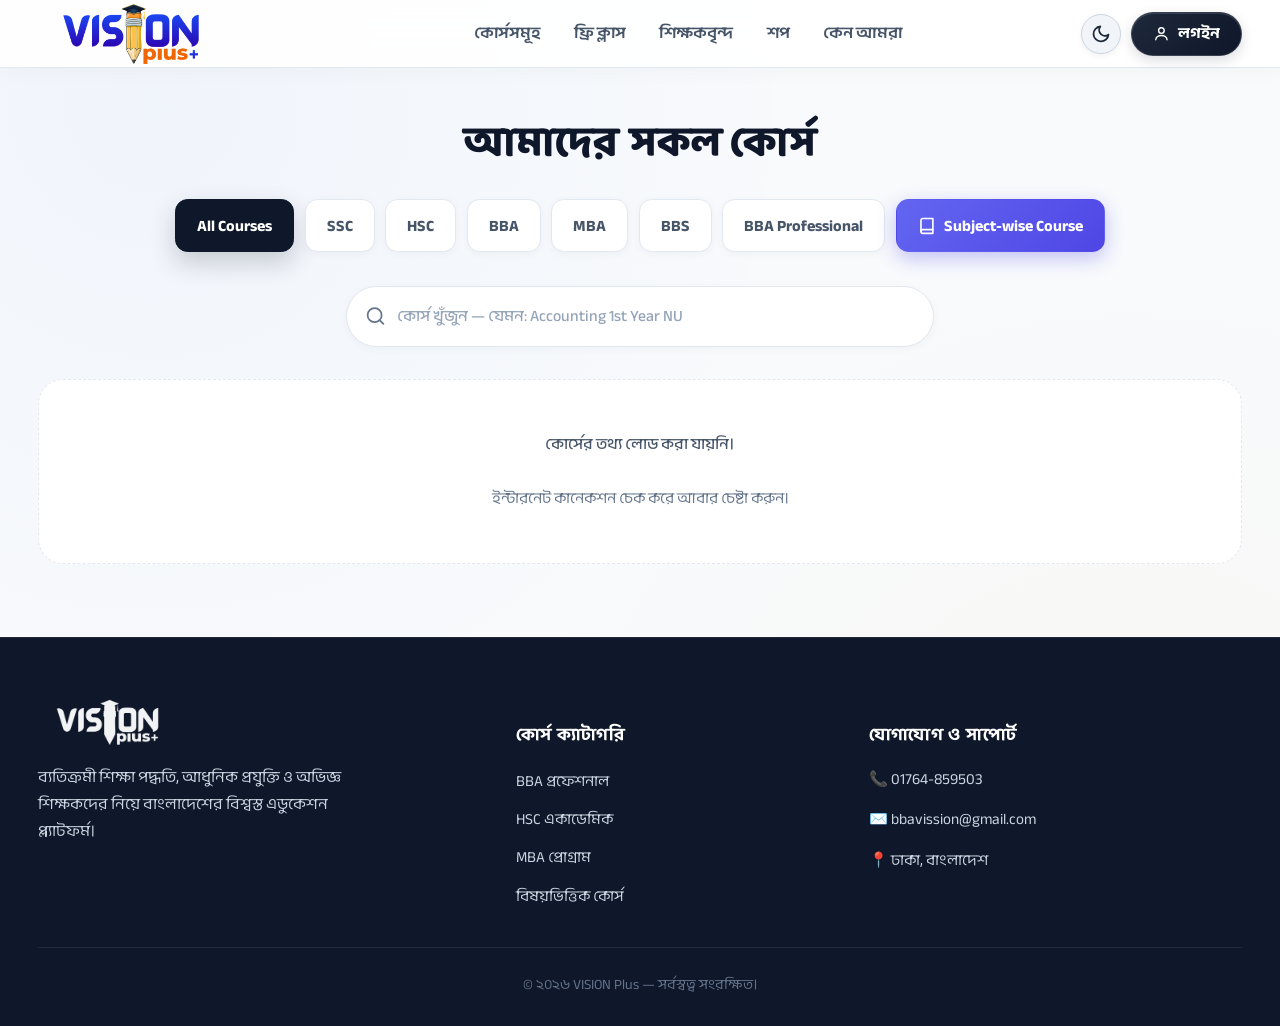
==== commit 5b53bc69: "Update index.html" ====
--- a/index.html
+++ b/index.html
@@ -19,2022 +19,563 @@
 <meta name="theme-color" content="#ffffff" id="metaThemeColor">
 <link rel="preload" as="image" href="assets/logo.png" fetchpriority="high">
 <meta name="viewport" content="width=device-width, initial-scale=1.0">
-<title>BBA VISION | VISION Plus - Best BBA Coaching, HSC, BBS & MBA Platform in Bangladesh</title>
-<meta name="description" content="BBA VISION ও VISION Plus — বাংলাদেশের সেরা BBA platform ও BBA Best Coaching। HSC, BBA (National University ও 7 College), BBA Professional, BBS এবং MBA-এর অভিজ্ঞ শিক্ষক, লাইভ ক্লাস, প্রিমিয়াম নোট ও মডেল টেস্ট।">
-<meta name="keywords" content="BBA VISION, VISION Plus, BBA Best Coaching, BBA best platform, BBA Professional, BBA, HSC, MBA, BBS, Best BBA coaching in Bangladesh, National University BBA, 7 College BBA, সেরা বিবিএ কোচিং, বিবিএ ভিশন, ভিশন প্লাস, বিবিএ কোচিং">
+<title>All Courses - BBA, HSC, BBS, MBA & BBA Professional | BBA VISION - VISION Plus</title>
+<meta name="description" content="VISION Plus ও BBA VISION-এর সকল কোর্স — HSC, BBA (National University ও 7 College), BBA Professional, BBS এবং MBA। সেরা শিক্ষক, লাইভ ক্লাস ও পূর্ণাঙ্গ প্রস্তুতি।">
+<meta name="keywords" content="BBA VISION, VISION Plus, BBA Best Coaching, BBA best platform, BBA Professional, BBA, HSC, MBA, BBS, All BBA courses, BBA course admission, National University BBA">
 <meta name="robots" content="index, follow">
-<link rel="canonical" href="https://visionplusbd.com/">
-
-<!-- Open Graph tags: Facebook/WhatsApp e link share korle preview dekhabe -->
+<link rel="canonical" href="https://visionplusbd.com/All_Courses.html">
+
+<!-- Open Graph -->
 <meta property="og:type" content="website">
-<meta property="og:title" content="BBA VISION | VISION Plus - Best BBA Coaching, HSC, BBS & MBA Platform">
-<meta property="og:description" content="BBA VISION ও VISION Plus — বাংলাদেশের সেরা BBA platform ও BBA Best Coaching। HSC, BBA, BBA Professional, BBS এবং MBA-এর সম্পূর্ণ অনলাইন কোর্স।">
-<meta property="og:url" content="https://visionplusbd.com/">
+<meta property="og:title" content="All Courses - BBA, HSC, BBS, MBA & BBA Professional | BBA VISION - VISION Plus">
+<meta property="og:description" content="VISION Plus ও BBA VISION-এর সকল কোর্স — HSC, BBA, BBA Professional, BBS এবং MBA-এর সম্পূর্ণ অনলাইন কোর্স।">
+<meta property="og:url" content="https://visionplusbd.com/All_Courses.html">
 <meta property="og:image" content="https://visionplusbd.com/og-image.jpg">
-<meta property="og:image:width" content="1200">
-<meta property="og:image:height" content="630">
 <meta property="og:locale" content="bn_BD">
-<meta property="og:site_name" content="BBA VISION | VISION Plus">
 
 <!-- Twitter card -->
 <meta name="twitter:card" content="summary_large_image">
-<meta name="twitter:title" content="BBA VISION | VISION Plus - Best BBA Coaching & Learning Platform">
-<meta name="twitter:description" content="বাংলাদেশের সেরা BBA, HSC, MBA, BBS ও BBA Professional কোচিং প্লাটফর্ম।">
+<meta name="twitter:title" content="All Courses | BBA VISION - VISION Plus">
+<meta name="twitter:description" content="HSC, BBA, BBA Professional, BBS ও MBA-এর পূর্ণাঙ্গ কোর্স সমূহ।">
 <meta name="twitter:image" content="https://visionplusbd.com/og-image.jpg">
 
-<meta name="google-site-verification" content="izg5ddFmOt6TFiqisARrqQGlld1H6dOl1w42efkPkQ4" />
 <link rel="icon" type="image/x-icon" href="/favicon.ico">
 <link rel="icon" type="image/png" sizes="32x32" href="/favicon-32.png">
 <link rel="icon" type="image/png" sizes="48x48" href="/favicon-48.png">
 <link rel="icon" type="image/png" sizes="192x192" href="/favicon-192.png">
 <link rel="icon" type="image/png" sizes="512x512" href="/favicon-512.png">
 <link rel="apple-touch-icon" sizes="180x180" href="/apple-touch-icon.png">
-
-<!-- Structured Data: Google ke bujhay je eta ekta educational institution -->
-<script type="application/ld+json">
-[
-  {
-    "@context": "https://schema.org",
-    "@type": "EducationalOrganization",
-    "name": "BBA VISION | VISION Plus",
-    "alternateName": ["BBA VISION", "VISION Plus", "BBA Best Coaching", "BBA best platform", "BBA Professional"],
-    "url": "https://visionplusbd.com/",
-    "logo": "https://visionplusbd.com/assets/logo.png",
-    "image": "https://visionplusbd.com/og-image.jpg",
-    "description": "BBA VISION & VISION Plus is Bangladesh's top learning platform and best BBA coaching for HSC, BBA (National University & 7 College), BBA Professional, BBS, and MBA.",
-    "sameAs": []
-  },
-  {
-    "@context": "https://schema.org",
-    "@type": "WebSite",
-    "name": "BBA VISION | VISION Plus",
-    "url": "https://visionplusbd.com/",
-    "potentialAction": {
-      "@type": "SearchAction",
-      "target": "https://visionplusbd.com/All_Courses.html?search={search_term_string}",
-      "query-input": "required name=search_term_string"
-    }
-  }
-]
-</script>
-
 <link rel="preconnect" href="https://fonts.googleapis.com">
+<link rel="preconnect" href="https://fonts.gstatic.com" crossorigin>
 <link href="https://fonts.googleapis.com/css2?family=Tiro+Bangla:ital@0;1&family=Baloo+Da+2:wght@500;600;700;800&family=Hind+Siliguri:wght@400;500;600;700&family=Anek+Bangla:wght@400;500;600;700;800&display=swap" rel="stylesheet">
+
 <style>
-
-/* =========================================================
-   COURSE DATA NOTE
-   কোর্সের নাম, badge, image, description, price এবং features এখন Google Sheet
-   থেকে dynamic ভাবে লোড হয়। Sheet-এর ৬টি Tab-ই category হিসেবে ব্যবহৃত হয়।
-   ========================================================= */
-
 :root{
-  --ink:#1E2A47;
-  --ink-soft:#4A5772;
-  --paper:#F8FAFC;
-  --paper-line:#E2E8F0;
-  --card:#FFFFFF;
-  --accent:#E8A33D;
-  --accent-dark:#C97F1F;
-  --margin:#C84B4B;
-  --sky:#5B8FBF;
-  --green:#4C8C6B;
-  --shadow:0 10px 30px rgba(30,42,71,0.08);
-  --radius:14px;
-}
-
-*{box-sizing:border-box;}
-html{scroll-behavior:smooth; overflow-x:hidden;}
-
-/* ===== ফ্লোটিং WhatsApp আইকন (সব পেজের নিচে ডান কর্নারে ফিক্সড থাকবে) =====
-   নাম্বার বদলাতে চাইলে নিচের HTML অংশে "wa.me/" এর পরের নাম্বারটা বদলান।
-   পিছনের এনিমেশন (ঘোরা ড্যাশড রিং + পালস ইফেক্ট) একদম "যোগাযোগ" সেকশনের
-   কল আইকনের (.call-badge) মতোই করা হয়েছে, শুধু রঙ WhatsApp সবুজ (#25D366)।
-   এছাড়া লাল নোটিফিকেশন ডট ও হোভারে টেক্সট লেবেল স্লাইড-আউট যোগ করা হয়েছে। */
-.wa-fab{
-  position:fixed;
-  right:22px;
-  bottom:22px;
-  z-index:9999;
-  display:flex;
-  align-items:center;
-}
-.wa-fab .wa-label{
-  background:#fff;
-  color:var(--ink);
-  font-family:'Baloo Da 2', sans-serif;
-  font-weight:700;
-  font-size:14.5px;
-  white-space:nowrap;
-  border-radius:999px;
-  box-shadow:0 10px 24px rgba(22,34,63,.18);
-  max-width:0;
-  opacity:0;
-  padding:12px 0;
-  margin-right:0;
-  overflow:hidden;
-  transition:max-width .35s ease, opacity .3s ease, margin-right .35s ease, padding-left .35s ease, padding-right .35s ease;
-}
-.wa-fab:hover .wa-label{
-  max-width:220px;
-  opacity:1;
-  margin-right:12px;
-  padding-left:18px;
-  padding-right:18px;
-}
-.wa-fab .core{
-  position:relative;
-  flex:0 0 auto;
-  width:58px; height:58px;
-  border-radius:50%;
-  background:#25D366;
-  display:flex; align-items:center; justify-content:center;
-  box-shadow:0 10px 24px rgba(37,211,102,.42);
-  transition:transform .2s ease;
-}
-.wa-fab:hover .core{ transform:scale(1.06); }
-.wa-fab svg{ width:28px; height:28px; fill:#fff; }
-.wa-fab .ring{
-  position:absolute; inset:-6px;
-  border-radius:50%;
-  border:1.5px dashed rgba(37,211,102,.55);
-  animation:spin-slow 14s linear infinite;
-}
-.wa-fab .ring.ring2{
-  inset:-15px;
-  border-color:rgba(37,211,102,.28);
-  animation-duration:20s;
-  animation-direction:reverse;
-}
-.wa-fab .pulse{
-  position:absolute; inset:0;
-  border-radius:50%;
-  background:#25D366;
-  opacity:.55;
-  animation:pulse-ring 2.2s ease-out infinite;
-}
-.wa-fab .badge{
-  position:absolute;
-  top:-2px; right:-2px;
-  width:16px; height:16px;
-  border-radius:50%;
-  background:#FF3B30;
-  border:2px solid var(--paper);
-  z-index:2;
-}
-.wa-fab .badge::after{
-  content:"";
-  position:absolute; inset:0;
-  border-radius:50%;
-  background:#FF3B30;
-  animation:wa-badge-ping 1.8s ease-out infinite;
-}
-@keyframes wa-badge-ping{
-  0%{ transform:scale(1); opacity:.7; }
-  100%{ transform:scale(2.4); opacity:0; }
-}
-@media (max-width:600px){
-  .wa-fab{ right:16px; bottom:16px; }
-  .wa-fab .core{ width:52px; height:52px; }
-  .wa-fab svg{ width:25px; height:25px; }
-  .wa-fab .wa-label{ display:none; } /* মোবাইলে হোভার নেই বলে লেবেল বাদ, শুধু আইকন */
-}
-
-/* ===== "বিস্তারিত" বাটনে ক্লিক করলে course এখনো available কিনা যাচাই করার
-   সময় দেখানো toast মেসেজ (নিচে মাঝখানে ভেসে ওঠে, কয়েক সেকেন্ড পর মিলিয়ে যায়) ===== */
+  --ink: #0F172A;
+  --ink-soft: #475569;
+  --ink-muted: #64748B;
+  --paper: #F8FAFC;
+  --paper-line: #E2E8F0;
+  --card: #FFFFFF;
+  --primary: #2563EB;
+  --primary-dark: #1D4ED8;
+  --primary-light: #EFF6FF;
+  --accent: #F59E0B;
+  --accent-dark: #D97706;
+  --sky: #0EA5E9;
+  --green: #10B981;
+  --green-dark: #059669;
+  --margin: #EF4444;
+  --shadow-sm: 0 2px 8px rgba(15, 23, 42, 0.04);
+  --shadow: 0 10px 30px -4px rgba(15, 23, 42, 0.08), 0 4px 12px -2px rgba(15, 23, 42, 0.04);
+  --shadow-lg: 0 20px 45px -10px rgba(15, 23, 42, 0.12), 0 8px 20px -4px rgba(15, 23, 42, 0.06);
+  --radius-sm: 10px;
+  --radius: 18px;
+  --radius-lg: 24px;
+}
+*, *::before, *::after{ box-sizing: border-box; }
+html{ scroll-behavior: smooth; overflow-x: hidden; }
+body{
+  margin: 0;
+  background: radial-gradient(circle at 12% 10%, rgba(37, 99, 235, 0.035) 0%, transparent 45%),
+              radial-gradient(circle at 88% 85%, rgba(245, 158, 11, 0.035) 0%, transparent 45%),
+              var(--paper);
+  color: var(--ink);
+  font-family: 'Anek Bangla', sans-serif;
+  line-height: 1.65;
+  min-height: 100vh;
+  display: flex;
+  flex-direction: column;
+}
+a{ text-decoration: none; color: inherit; }
+button{ font-family: inherit; cursor: pointer; }
+.container{ max-width: 1240px; margin: 0 auto; padding: 0 clamp(16px, 3vw, 36px); width: 100%; }
+
+/* ===== নেভবার (গ্লাস মরফিজম) ===== */
+header.nav{
+  position: sticky; top: 0; z-index: 100;
+  background: rgba(255, 255, 255, 0.88);
+  backdrop-filter: blur(16px);
+  -webkit-backdrop-filter: blur(16px);
+  border-bottom: 1px solid var(--paper-line);
+  box-shadow: 0 4px 20px rgba(15, 23, 42, 0.03);
+  transition: all 0.3s ease;
+}
+.nav-inner{
+  max-width: 1240px; margin: 0 auto; height: 64px;
+  padding: 0 clamp(16px, 3vw, 36px);
+  display: flex; align-items: center; justify-content: space-between; gap: 20px;
+}
+.brand{ display: flex; align-items: center; gap: 10px; }
+.brand-logo{
+  height: 64px; max-height: 100%; width: auto; aspect-ratio: 3.84/1;
+  object-fit: contain; display: block; flex: none;
+  transition: transform 0.2s ease;
+}
+.brand:hover .brand-logo{ transform: scale(1.02); }
+.nav-links{ display: flex; gap: 32px; font-weight: 600; font-size: 15.5px; align-items: center; }
+.nav-links a{ position: relative; color: var(--ink-soft); padding: 8px 0; transition: color 0.2s ease; }
+.nav-links a:hover, .nav-links a.active{ color: var(--primary); }
+.nav-links a::after{
+  content: ""; position: absolute; left: 0; right: 0; bottom: 0; height: 2.5px;
+  border-radius: 999px;
+  background: linear-gradient(90deg, var(--primary), var(--accent));
+  transform: scaleX(0); transform-origin: center;
+  transition: transform 0.25s cubic-bezier(0.16, 1, 0.3, 1);
+}
+.nav-links a:hover::after, .nav-links a.active::after{ transform: scaleX(1); }
+
+.nav-cta{
+  display: inline-flex; align-items: center; justify-content: center; gap: 8px;
+  height: 42px; padding: 0 20px; border-radius: 999px;
+  font-family: inherit; font-weight: 700; font-size: 14.5px;
+  color: #fff !important; text-decoration: none; white-space: nowrap;
+  background: linear-gradient(135deg, #1e293b 0%, #0f172a 100%);
+  border: 1px solid rgba(255, 255, 255, 0.14);
+  box-shadow: 0 4px 12px rgba(15, 23, 42, 0.15), inset 0 1px 0 rgba(255, 255, 255, 0.12);
+  transition: all 0.25s cubic-bezier(0.16, 1, 0.3, 1);
+  user-select: none;
+}
+.nav-cta:hover{
+  background: linear-gradient(135deg, #283a63 0%, #131d35 100%);
+  border-color: rgba(255, 255, 255, 0.28);
+  box-shadow: 0 6px 18px rgba(15, 23, 42, 0.25), inset 0 1px 0 rgba(255, 255, 255, 0.2);
+  transform: translateY(-1.5px);
+  color: #fff !important;
+}
+.nav-cta:active{ transform: translateY(0) scale(0.98); box-shadow: 0 2px 6px rgba(15, 23, 42, 0.2); }
+.nav-cta svg.nav-login-icon{ width: 16px; height: 16px; flex: none; }
+
+/* Logged-in profile badge button */
+.nav-cta--logged-in{
+  padding: 0 14px 0 6px; gap: 9px;
+  background: linear-gradient(135deg, #1e293b 0%, #0f172a 100%);
+  border: 1px solid rgba(255, 255, 255, 0.14);
+}
+.nav-cta--logged-in:hover{
+  border-color: rgba(56, 189, 248, 0.45);
+  box-shadow: 0 4px 16px rgba(15, 23, 42, 0.28), 0 0 12px rgba(56, 189, 248, 0.18);
+}
+.nav-profile-avatar{
+  width: 28px; height: 28px; border-radius: 50%;
+  display: flex; align-items: center; justify-content: center;
+  position: relative; flex: none;
+  box-shadow: 0 1px 3px rgba(0,0,0,0.3), 0 0 0 1px rgba(255,255,255,0.25);
+}
+.nav-profile-initial{ color: #fff; font-weight: 700; font-size: 13px; line-height: 1; text-transform: uppercase; }
+.nav-profile-avatar svg{ width: 14px; height: 14px; fill: currentColor; color: #fff; }
+.nav-profile-badge{
+  position: absolute; bottom: -1px; right: -1px; width: 8px; height: 8px;
+  border-radius: 50%; background: #10b981; border: 1.5px solid #0f172a;
+  box-shadow: 0 0 4px rgba(16, 185, 129, 0.6);
+}
+.nav-profile-name{
+  font-size: 14px; font-weight: 600; color: #f1f5f9; letter-spacing: 0.2px;
+  max-width: 100px; white-space: nowrap; overflow: hidden; text-overflow: ellipsis; line-height: 1;
+}
+.nav-profile-chevron{ width: 10px; height: 10px; flex: none; opacity: 0.7; transition: opacity 0.2s ease, transform 0.2s ease; }
+.nav-cta--logged-in:hover .nav-profile-chevron{ opacity: 1; transform: translateY(1.5px); }
+
+.burger{ display: none; background: none; border: 0; font-size: 26px; color: var(--ink); padding: 4px; }
+@media(max-width: 860px){
+  .nav-links{
+    position: absolute; top: 100%; left: 0; right: 0;
+    background: rgba(255, 255, 255, 0.98);
+    backdrop-filter: blur(20px);
+    flex-direction: column; padding: 20px 28px 28px; gap: 16px;
+    border-bottom: 1px solid var(--paper-line);
+    box-shadow: 0 16px 36px rgba(15, 23, 42, 0.1);
+    display: none;
+  }
+  .nav-links.open{ display: flex; }
+  .burger{ display: block; }
+}
+@media(max-width: 480px){
+  .nav-inner{ gap: 8px; height: 64px; padding: 0 14px; }
+  .brand-logo{ height: 42px; }
+  .nav-cta{ height: 36px; padding: 0 13px; font-size: 13px; gap: 6px; }
+  .nav-cta svg.nav-login-icon{ width: 14px; height: 14px; }
+  .nav-cta--logged-in{ padding: 0 10px 0 5px; gap: 6px; }
+  .nav-profile-avatar{ width: 24px; height: 24px; }
+  .nav-profile-name{ font-size: 12.5px; max-width: 72px; }
+  .burger{ font-size: 22px; }
+}
+
+/* ===== পেজ হেডার ===== */
+.page-head{ text-align: center; padding: clamp(34px, 5vw, 48px) 0 20px; }
+.page-eyebrow{
+  display: inline-flex; align-items: center; gap: 6px;
+  background: #EFF6FF; color: #1D4ED8;
+  border: 1px solid rgba(37, 99, 235, 0.2);
+  padding: 4px 14px; border-radius: 999px;
+  font-family: 'Baloo Da 2', sans-serif;
+  font-size: 13px; font-weight: 700; letter-spacing: 0.04em;
+  margin-bottom: 12px;
+}
+.page-eyebrow::before{
+  content: ""; width: 7px; height: 7px; border-radius: 50%; background: #2563EB;
+}
+.page-head h1{
+  font-family: 'Baloo Da 2', sans-serif;
+  font-weight: 800; font-size: clamp(28px, 4vw, 40px);
+  line-height: 1.22; margin: 0;
+  color: var(--ink);
+}
+.page-head p{
+  margin: 0 auto; color: var(--ink-soft); font-size: 16px; max-width: 58ch;
+}
+
+/* ===== ফিল্টার বার (লেভেল বাটনস) ===== */
+.level-bar{
+  display: flex; gap: 10px; flex-wrap: wrap;
+  justify-content: center; margin: 8px 0 32px;
+}
+
+.level-btn{
+  border: 1.5px solid var(--paper-line);
+  background: #ffffff; color: var(--ink-soft);
+  border-radius: 12px; padding: 10px 20px;
+  font-size: 15px; font-weight: 700;
+  transition: all 0.22s cubic-bezier(0.16, 1, 0.3, 1);
+  box-shadow: var(--shadow-sm);
+  display: inline-flex; align-items: center; justify-content: center;
+}
+@media(hover:hover) and (pointer:fine){
+  .level-btn:hover{
+    transform: translateY(-2px);
+    border-color: var(--cat-color, var(--primary));
+    color: var(--cat-color, var(--ink));
+    box-shadow: 0 8px 20px rgba(15, 23, 42, 0.08);
+  }
+}
+.level-btn.active{
+  background: var(--cat-color, var(--ink));
+  border-color: var(--cat-color, var(--ink));
+  color: #ffffff;
+  box-shadow: 0 10px 24px rgba(15, 23, 42, 0.2);
+}
+.level-btn .count{ opacity: 0.8; font-size: 12.5px; margin-left: 5px; }
+
+/* স্পেশাল সাবজেক্ট ওয়াইজ বাটন */
+.subject-wise-nav{
+  background: linear-gradient(135deg, #6366F1 0%, #4F46E5 100%) !important;
+  border: 1.5px solid transparent !important;
+  color: #ffffff !important;
+  box-shadow: 0 6px 18px rgba(79, 70, 229, 0.32) !important;
+  display: inline-flex; align-items: center; gap: 8px;
+}
+.subject-wise-nav svg{ width: 17px; height: 17px; stroke-width: 2.2; flex: none; }
+@media(hover:hover) and (pointer:fine){
+  .subject-wise-nav:hover{
+    transform: translateY(-2px);
+    box-shadow: 0 12px 26px rgba(79, 70, 229, 0.45) !important;
+    filter: brightness(1.06);
+  }
+}
+
+/* ===== সার্চ বার ===== */
+.course-search-bar{
+  position: relative;
+  max-width: 560px;
+  margin: 0 auto 30px;
+}
+.course-search-bar .search-icon{
+  position: absolute; left: 18px; top: 50%; transform: translateY(-50%);
+  width: 20px; height: 20px; color: var(--ink-muted); pointer-events: none;
+}
+.course-search-bar input{
+  width: 100%;
+  border: 1.5px solid var(--paper-line);
+  background: #ffffff;
+  border-radius: 999px;
+  padding: 14px 20px 14px 48px;
+  font-size: 15px; font-weight: 600; font-family: inherit; color: var(--ink);
+  box-shadow: var(--shadow-sm);
+  transition: all 0.2s ease;
+}
+.course-search-bar input::placeholder{ color: #94A3B8; font-weight: 500; }
+.course-search-bar input:focus{
+  outline: none; border-color: var(--primary);
+  box-shadow: 0 0 0 4px rgba(37, 99, 235, 0.12);
+}
+
+/* ===== BBA ফিল্টার বার ===== */
+.bba-filter-bar{
+  display: flex; gap: 16px; justify-content: center;
+  align-items: flex-end; margin: 0 0 30px;
+}
+.bba-filter-group{ display: flex; flex-direction: column; gap: 6px; min-width: 240px; }
+.bba-filter-group label{
+  font-family: 'Anek Bangla', 'Hind Siliguri', sans-serif;
+  font-size: 13.5px; font-weight: 600; color: var(--ink-soft); padding-left: 2px;
+  letter-spacing: 0.2px;
+  transition: color 0.2s ease;
+}
+.bba-filter-group--institute label{
+  color: #0284C7;
+}
+.bba-filter-group--year label{
+  color: #9333EA;
+}
+
+.bba-filter-group select{
+  appearance: none; -webkit-appearance: none; -moz-appearance: none;
+  font-family: 'Anek Bangla', 'Hind Siliguri', sans-serif;
+  font-size: 14.5px;
+  font-weight: 500;
+  line-height: normal;
+  border-radius: 12px;
+  height: 44px;
+  padding: 0 36px 0 16px;
+  box-sizing: border-box;
+  transition: all 0.2s cubic-bezier(0.16, 1, 0.3, 1);
+  cursor: pointer; width: 100%;
+  white-space: nowrap;
+  overflow: hidden;
+  text-overflow: ellipsis;
+}
+
+/* ইন্সটিটিউট স্পিনার - প্রিমিয়াম সফট স্কাই ব্লু */
+#bbaUniversitySelect,
+.bba-select--institute{
+  background-color: #F0F9FF;
+  background-image: url('data:image/svg+xml;utf8,<svg xmlns="http://www.w3.org/2000/svg" viewBox="0 0 24 24" fill="none" stroke="%230284C7" stroke-width="2.2" stroke-linecap="round" stroke-linejoin="round"><polyline points="6 9 12 15 18 9"/></svg>'), linear-gradient(135deg, #F0F9FF 0%, #E0F2FE 100%);
+  background-repeat: no-repeat, no-repeat;
+  background-position: right 14px center, center;
+  background-size: 15px 15px, 100% 100%;
+  border: 1.5px solid #BAE6FD;
+  color: #0369A1;
+  box-shadow: 0 2px 8px rgba(2, 132, 199, 0.08);
+}
+#bbaUniversitySelect:hover,
+.bba-select--institute:hover{
+  border-color: #38BDF8;
+  box-shadow: 0 4px 14px rgba(2, 132, 199, 0.16);
+}
+#bbaUniversitySelect:focus,
+.bba-select--institute:focus{
+  outline: none;
+  border-color: #0284C7;
+  box-shadow: 0 0 0 3.5px rgba(2, 132, 199, 0.22);
+}
+
+/* বর্ষ স্পিনার - প্রিমিয়াম সফট ভায়োলেট/পার্পল */
+#bbaYearSelect,
+.bba-select--year{
+  background-color: #FAF5FF;
+  background-image: url('data:image/svg+xml;utf8,<svg xmlns="http://www.w3.org/2000/svg" viewBox="0 0 24 24" fill="none" stroke="%239333EA" stroke-width="2.2" stroke-linecap="round" stroke-linejoin="round"><polyline points="6 9 12 15 18 9"/></svg>'), linear-gradient(135deg, #FAF5FF 0%, #F3E8FF 100%);
+  background-repeat: no-repeat, no-repeat;
+  background-position: right 14px center, center;
+  background-size: 15px 15px, 100% 100%;
+  border: 1.5px solid #E9D5FF;
+  color: #7E22CE;
+  box-shadow: 0 2px 8px rgba(126, 34, 206, 0.08);
+}
+#bbaYearSelect:hover,
+.bba-select--year:hover{
+  border-color: #C084FC;
+  box-shadow: 0 4px 14px rgba(126, 34, 206, 0.16);
+}
+#bbaYearSelect:focus,
+.bba-select--year:focus{
+  outline: none;
+  border-color: #9333EA;
+  box-shadow: 0 0 0 3.5px rgba(147, 51, 234, 0.22);
+}
+
+.bba-filter-group select option{
+  font-family: 'Anek Bangla', 'Hind Siliguri', sans-serif;
+  font-weight: 500;
+  font-size: 14.5px;
+  color: var(--ink);
+  background: #ffffff;
+}
+
+/* ===== কোর্স কার্ড গ্রিড ===== */
+.course-grid{
+  display: grid;
+  grid-template-columns: repeat(auto-fill, minmax(285px, 1fr));
+  gap: 26px;
+  padding-bottom: 70px;
+}
+.course-card{
+  background: var(--card);
+  border-radius: var(--radius);
+  box-shadow: var(--shadow);
+  overflow: hidden;
+  border: 1px solid var(--paper-line);
+  display: flex; flex-direction: column;
+  transition: transform 0.32s cubic-bezier(0.16, 1, 0.3, 1), box-shadow 0.32s cubic-bezier(0.16, 1, 0.3, 1);
+  position: relative;
+}
+.course-card:hover{
+  transform: translateY(-8px) scale(1.012);
+  box-shadow: 0 22px 42px -8px rgba(15, 23, 42, 0.14), 0 0 28px 2px rgba(37, 99, 235, 0.1);
+}
+.course-image{
+  width: 100%; aspect-ratio: 16 / 10; object-fit: cover; background: #0f172a; display: block;
+  transition: transform 0.35s ease;
+}
+.course-card:hover .course-image{ transform: scale(1.03); }
+
+.course-top{
+  padding: 12px 20px 8px;
+  display: flex; justify-content: space-between; align-items: center; gap: 10px;
+  border-bottom: 1.5px dashed var(--paper-line);
+}
+.course-category{
+  font-family: 'Baloo Da 2', sans-serif;
+  font-size: 13px; font-weight: 800; letter-spacing: 0.04em; text-transform: uppercase;
+}
+.course-tag{
+  font-family: 'Baloo Da 2', sans-serif; font-size: 12px; font-weight: 700;
+  color: #7C3AED; background: #F5F3FF; border: 1px solid #DDD6FE;
+  padding: 3px 11px; border-radius: 999px; white-space: nowrap;
+}
+.course-body{
+  padding: 12px 20px 20px; flex: 1; display: flex; flex-direction: column; gap: 6px;
+}
+.course-body h3{
+  font-family: 'Baloo Da 2', 'Anek Bangla', sans-serif;
+  font-size: 20px; font-weight: 800; margin: 0; line-height: 1.35; color: var(--ink);
+}
+.course-body p{
+  color: var(--ink-soft); font-size: 14.5px; margin: 0; line-height: 1.55;
+}
+.course-foot{
+  margin-top: auto; padding-top: 14px;
+  display: flex; align-items: center; justify-content: space-between; gap: 12px;
+}
+.price{ display: flex; flex-direction: column; gap: 2px; min-width: 0; }
+.price-row{ display: flex; align-items: baseline; gap: 8px; flex-wrap: wrap; }
+.price-now{
+  font-family: 'Baloo Da 2', sans-serif; font-weight: 800; font-size: 24px; color: var(--primary-dark);
+}
+.price-old{
+  font-weight: 400; font-size: 14px; color: #94A3B8;
+  text-decoration: line-through; text-decoration-thickness: 1.5px;
+}
+.price small{ font-weight: 600; font-size: 12.5px; color: var(--green-dark); }
+
+.btn{
+  display: inline-flex; align-items: center; justify-content: center; gap: 8px;
+  padding: 10px 20px; border-radius: 999px; border: 0;
+  font-weight: 700; font-size: 14px; white-space: nowrap;
+  transition: all 0.2s cubic-bezier(0.16, 1, 0.3, 1);
+  user-select: none;
+}
+.btn-primary{
+  background: linear-gradient(135deg, #2563EB 0%, #1D4ED8 100%);
+  color: #ffffff;
+  box-shadow: 0 4px 14px rgba(37, 99, 235, 0.3);
+}
+.btn-primary:hover{
+  transform: translateY(-2px);
+  box-shadow: 0 8px 20px rgba(37, 99, 235, 0.42);
+  background: linear-gradient(135deg, #1D4ED8 0%, #1E40AF 100%);
+}
+.course-enrolled-trigger{
+  background: linear-gradient(135deg, #10b981 0%, #059669 100%) !important;
+  color: #ffffff !important;
+  border: 1px solid rgba(255,255,255,0.2) !important;
+  box-shadow: 0 4px 14px rgba(16,185,129,0.35) !important;
+}
+.course-enrolled-trigger:hover{
+  background: linear-gradient(135deg, #059669 0%, #047857 100%) !important;
+  transform: translateY(-2px);
+  box-shadow: 0 8px 20px rgba(16,185,129,0.5) !important;
+  color: #ffffff !important;
+}
+
+.course-empty{
+  grid-column: 1 / -1; text-align: center; padding: 60px 20px;
+  color: var(--ink-soft); background: #fff; border: 1.5px dashed var(--paper-line);
+  border-radius: var(--radius-lg); font-size: 16px;
+}
+.course-empty strong{
+  font-family: 'Baloo Da 2', sans-serif; font-size: 18px; color: var(--ink); display: block; margin-bottom: 6px;
+}
+.status{
+  grid-column: 1 / -1; text-align: center; padding: 50px 20px;
+  color: var(--ink-muted); background: #fff; border: 1.5px dashed var(--paper-line);
+  border-radius: var(--radius-lg);
+  font-family: 'Anek Bangla', sans-serif;
+  font-size: 14.5px;
+  font-weight: 400 !important;
+  line-height: 1.6;
+}
+.status strong{
+  font-family: 'Anek Bangla', sans-serif; font-size: 15px; font-weight: 500 !important; color: var(--ink-soft); display: block; margin-bottom: 4px;
+}
+.status-msg{
+  font-family: 'Anek Bangla', sans-serif;
+  font-size: 14.5px;
+  font-weight: 400 !important;
+  color: var(--ink-muted);
+}
+.spinner{
+  width: 32px; height: 32px; border-radius: 50%;
+  border: 3px solid rgba(37, 99, 235, 0.15); border-top-color: var(--primary);
+  animation: spin 0.8s cubic-bezier(0.68, -0.55, 0.27, 1.55) infinite; margin: 0 auto 12px;
+}
+@keyframes spin{ to{ transform: rotate(360deg); } }
+
+/* ===== টোস্ট মেসেজ ===== */
 .va-toast{
-  position:fixed;
-  left:50%;
-  bottom:26px;
-  transform:translateX(-50%) translateY(16px);
-  background:var(--ink);
-  color:#fff;
-  padding:14px 24px;
-  border-radius:999px;
-  font-family:'Baloo Da 2', sans-serif;
-  font-weight:600;
-  font-size:14.5px;
-  box-shadow:0 14px 30px rgba(30,42,71,.3);
-  z-index:9998;
-  opacity:0;
-  pointer-events:none;
-  transition:opacity .3s ease, transform .3s ease;
-  max-width:min(90vw, 420px);
-  text-align:center;
-}
-.va-toast.show{
-  opacity:1;
-  transform:translateX(-50%) translateY(0);
-  pointer-events:auto;
-}
-@media (max-width:600px){
-  .va-toast{ font-size:13px; padding:12px 18px; bottom:80px; }
-}
-
-body{
-  margin:0;
-  color:var(--ink);
-  font-family:'Anek Bangla', sans-serif;
-  font-size:17px;
-  line-height:1.65;
-  background:var(--paper);
-}
-
-h1,h2,h3{
-  font-family:'Anek Bangla', sans-serif;
-  margin:0;
-  color:var(--ink);
-  font-weight:400;
-}
-
-.eyebrow{
-  font-family:'Baloo Da 2', sans-serif;
-  font-weight:700;
-  text-transform:uppercase;
-  letter-spacing:.08em;
-  font-size:18px;
-  color:var(--accent-dark);
-  display:inline-flex;
-  align-items:center;
-  gap:8px;
-}
-.eyebrow::before{
-  content:"";
-  width:18px;
-  height:2px;
-  background:var(--accent-dark);
-  display:inline-block;
-}
-
-a{ color:inherit; text-decoration:none; }
-img{ max-width:100%; display:block; }
-button{ font-family:inherit; cursor:pointer; }
-
-.container{
-  max-width:min(1400px, 100%);
-  margin:0 auto;
-  padding:0 clamp(12px, 2.6vw, 48px);
-}
-
-/* ---------- Navbar ---------- */
-header.nav{
-  position:sticky; top:0; z-index:50;
-  background:rgba(255,255,255,0.88);
-  backdrop-filter:blur(12px);
-  -webkit-backdrop-filter:blur(12px);
-  border-bottom:1px solid var(--paper-line);
-}
-.nav-inner{
-  max-width:min(1400px, 100%);
-  margin:0 auto;
-  height:64px;
-  padding:0 clamp(12px, 2.6vw, 48px);
-  display:flex;
-  align-items:center;
-  justify-content:space-between;
-  gap:20px;
-}
-.brand{
-  display:flex;
-  align-items:center;
-  gap:10px;
-  font-family:'Baloo Da 2', sans-serif;
-  font-weight:800;
-  font-size:22px;
-  line-height:1.15;
-  color:var(--ink);
-}
-.brand .dot{
-  width:12px;height:12px;border-radius:3px;
-  background:var(--accent);
-  transform:rotate(45deg);
-  flex:none;
-}
-.brand .brand-logo{
-  height:64px;
-  max-height:100%;
-  width:auto;
-  aspect-ratio:3.84/1;
-  object-fit:contain;
-  flex:none;
-}
-.nav-links{
-  display:flex;
-  gap:30px;
-  font-weight:600;
-  font-size:15.5px;
-}
-.nav-links a{
-  position:relative;
-  color:var(--ink-soft);
-  padding:4px 0;
-}
-.nav-links a:hover{ color:var(--ink); }
-.nav-links a::after{
-  content:"";
-  position:absolute; left:0; right:0; bottom:-3px;
-  height:2px; background:var(--accent);
-  transform:scaleX(0); transform-origin:left;
-  transition:transform .25s ease;
-}
-.nav-links a:hover::after{ transform:scaleX(1); }
-.nav-cta{
-  display:inline-flex;align-items:center;justify-content:center;gap:7px;
-  height:38px;padding:0 18px;border-radius:999px;
-  font-family:inherit;font-weight:600;font-size:14px;
-  color:#fff!important;text-decoration:none;white-space:nowrap;
-  background:linear-gradient(135deg,#1e293b 0%,#0f172a 100%);
-  border:1px solid rgba(255,255,255,.14);
-  box-shadow:0 2px 8px rgba(15,23,42,.16),inset 0 1px 0 rgba(255,255,255,.12);
-  transition:all .25s cubic-bezier(.16,1,.3,1);
-  box-sizing:border-box;user-select:none;
-}
-.nav-cta:hover{
-  background:linear-gradient(135deg,#283a63 0%,#131d35 100%);
-  border-color:rgba(255,255,255,.28);
-  box-shadow:0 4px 14px rgba(15,23,42,.24),inset 0 1px 0 rgba(255,255,255,.2);
-  transform:translateY(-1px);
-  color:#fff!important;
-}
-.nav-cta:active{transform:translateY(0) scale(.98);box-shadow:0 1px 4px rgba(15,23,42,.2)}
-.nav-cta svg.nav-login-icon{width:16px;height:16px;flex:none}
-/* Logged-in profile badge button */
-.nav-cta--logged-in{padding:0 13px 0 6px;gap:8px;background:linear-gradient(135deg,#1e293b 0%,#0f172a 100%);border:1px solid rgba(255,255,255,.14)}
-.nav-cta--logged-in:hover{border-color:rgba(56,189,248,.45);box-shadow:0 4px 16px rgba(15,23,42,.28),0 0 12px rgba(56,189,248,.18)}
-.nav-profile-avatar{width:26px;height:26px;border-radius:50%;display:flex;align-items:center;justify-content:center;position:relative;flex:none;box-shadow:0 1px 3px rgba(0,0,0,.3),0 0 0 1px rgba(255,255,255,.25)}
-.nav-profile-initial{color:#fff;font-weight:700;font-size:12.5px;line-height:1;text-transform:uppercase}
-.nav-profile-avatar svg{width:13px;height:13px;fill:currentColor;color:#fff}
-.nav-profile-badge{position:absolute;bottom:-1px;right:-1px;width:8px;height:8px;border-radius:50%;background:#10b981;border:1.5px solid #0f172a;box-shadow:0 0 4px rgba(16,185,129,.6)}
-.nav-profile-name{font-size:13.5px;font-weight:600;color:#f1f5f9;letter-spacing:.2px;max-width:95px;white-space:nowrap;overflow:hidden;text-overflow:ellipsis;line-height:1}
-.nav-profile-chevron{width:10px;height:10px;flex:none;opacity:.6;transition:opacity .2s ease,transform .2s ease}
-.nav-cta--logged-in:hover .nav-profile-chevron{opacity:1;transform:translateY(1px)}
-.burger{ display:none; background:none; border:none; font-size:18px; color:var(--ink); }
-@media(max-width:860px){
-  .nav-links{
-    position:absolute; top:100%; left:0; right:0;
-    background:#ffffff;
-    flex-direction:column;
-    padding:18px 28px 26px;
-    gap:16px;
-    border-bottom:1px solid var(--paper-line);
-    box-shadow:0 12px 30px rgba(15,23,42,.08);
-    display:none;
-  }
-  .nav-links.open{ display:flex; }
-  .burger{ display:block; }
-}
-/* ছোট মোবাইল স্ক্রিনে logo + লগইন বাটন + বার্গার মিলে viewport-এর চেয়ে
-   বেশি জায়গা নিয়ে ফেলছিল (logo height:64px ফিক্সড রেখে shrink হচ্ছিল না),
-   ফলে পুরো পেজ horizontally overflow করে "zoom করা"-র মতো দেখাচ্ছিল। */
-@media(max-width:480px){
-  .nav-inner{ gap:8px; }
-  .brand .brand-logo{ height:42px; }
-  .nav-cta{height:34px;padding:0 12px;font-size:12.5px;gap:5px}
-  .nav-cta svg.nav-login-icon{width:14px;height:14px}
-  .nav-cta--logged-in{padding:0 10px 0 5px;gap:6px}
-  .nav-profile-avatar{width:22px;height:22px}
-  .nav-profile-initial{font-size:11px}
-  .nav-profile-avatar svg{width:11px;height:11px}
-  .nav-profile-badge{width:7px;height:7px}
-  .nav-profile-name{font-size:12px;max-width:70px}
-  .nav-profile-chevron{width:9px;height:9px}
-  .burger{ font-size:22px; }
-}
-
-/* ---------- Hero ---------- */
-.hero{
-  padding:32px 0 24px;
-  overflow:hidden;
-}
-.hero-grid{
-  display:grid;
-  grid-template-columns:1.05fr .95fr;
-  grid-template-areas:
-    "content photo"
-    "stats   stats";
-  gap:30px 50px;
-  align-items:center;
-}
-.hero-content-area{ grid-area:content; align-self:center; }
-.hero-stats-area{ grid-area:stats; }
-.hero-photo-area{ grid-area:photo; align-self:center; }
-@media(max-width:900px){
-  .hero-grid{
-    grid-template-columns:1fr;
-    grid-template-areas:
-      "photo"
-      "content"
-      "stats";
-    gap:20px;
-  }
-}
-@media(max-width:720px){
-  .hero{ padding:10px 0 24px; }
-}
-/* হিরোর ঠিক পরের সেকশনের উপরের ফাঁকা জায়গা কমানো (শুধু হিরোর সাথে লাগোয়া সেকশনের জন্য) */
-.hero + section{ padding-top:36px; }
-@media(max-width:720px){
-  .hero + section{ padding-top:26px; }
-}
-.hero-badge{
-  display:inline-flex;
-  align-items:center;
-  gap:8px;
-  background:#ffffff;
-  border:1px solid #e2e8f0;
-  padding:5px 14px;
-  border-radius:999px;
-  box-shadow:0 2px 8px rgba(15,23,42,.04);
-  font-size:13px;
-  font-weight:700;
-  color:#334155;
-  margin-bottom:16px;
-}
-.badge-dot{
-  width:8px;
-  height:8px;
-  border-radius:50%;
-  background:#10b981;
-  box-shadow:0 0 0 3px rgba(16,185,129,.2);
-  animation:badgeDotPulse 2s infinite;
-}
-@keyframes badgeDotPulse{
-  0%,100%{transform:scale(1);opacity:1}
-  50%{transform:scale(1.25);opacity:.7}
-}
-.hero h1{
-  font:800 clamp(36px, 5vw, 56px)/1.15 'Baloo Da 2', sans-serif;
-  letter-spacing:-.5px;
-  margin:0 0 16px;
-  color:#0f172a;
-}
-.gradient-text{
-  background:linear-gradient(135deg, #2563eb 0%, #d97706 100%);
-  -webkit-background-clip:text;
-  background-clip:text;
-  -webkit-text-fill-color:transparent;
-}
-.hero-subtitle{
-  font-size:16.5px;
-  color:#475569;
-  line-height:1.65;
-  margin:0 0 24px;
-  max-width:540px;
-}
-.hero-cta-group{
-  display:flex;
-  align-items:center;
-  gap:14px;
-  flex-wrap:wrap;
-  margin-bottom:24px;
-}
-.hero-ghost-btn{
-  display:inline-flex;
-  align-items:center;
-  gap:8px;
-  background:#ffffff;
-  color:#1e293b;
-  border:1.5px solid #e2e8f0;
-  text-decoration:none;
-  font-family:'Baloo Da 2', sans-serif;
-  font-weight:700;
-  font-size:16px;
-  padding:11px 22px;
-  border-radius:999px;
-  box-shadow:0 2px 8px rgba(15,23,42,.04);
-  transition:all .2s ease;
-}
-.hero-ghost-btn:hover{
-  background:#f8fafc;
-  border-color:#cbd5e1;
-  transform:translateY(-2px);
-  color:#0f172a;
-}
-.hero-trust-bar{
-  display:flex;
-  align-items:center;
-  gap:10px;
-  font-size:13px;
-  color:#64748b;
-}
-.trust-stars{
-  color:#f59e0b;
-  font-size:15px;
-  letter-spacing:2px;
-}
-.trust-text b{
-  color:#0f172a;
-}
-.btn{
-  display:inline-flex;
-  align-items:center;
-  gap:8px;
-  padding:14px 26px;
-  border-radius:999px;
-  font-weight:700;
-  font-size:15px;
-  border:none;
-  transition:transform .18s ease, box-shadow .18s ease;
-}
-.btn-primary{
-  background:var(--accent);
-  color:var(--ink);
-  box-shadow:0 8px 20px rgba(232,163,61,.4);
-}
-.btn-primary:hover{ transform:translateY(-2px); box-shadow:0 12px 26px rgba(232,163,61,.5); }
-.course-enrolled-trigger{
-  background:linear-gradient(135deg, #10b981 0%, #059669 100%) !important;
-  color:#ffffff !important;
-  box-shadow:0 4px 14px rgba(16,185,129,0.35) !important;
-}
-.course-enrolled-trigger:hover{
-  background:linear-gradient(135deg, #059669 0%, #047857 100%) !important;
-  transform:translateY(-2px);
-  box-shadow:0 8px 20px rgba(16,185,129,0.5) !important;
-  color:#ffffff !important;
-}
-.btn-outline{
-  background:transparent;
-  color:var(--ink);
-  border:1.5px solid var(--ink);
-}
-.btn-outline:hover{ background:var(--ink); color:#fff; }
-
-.hero-stats{
-  margin-top:25px;
-  display:flex;
-  gap:14px;
-  flex-wrap:wrap;
-}
-.stat-card{
-  flex:1 1 140px;
-  min-width:0;
-  background:#fff;
-  border:1px solid var(--paper-line);
-  border-radius:14px;
-  box-shadow:var(--shadow);
-  padding:12px 10px;
-  display:flex;
-  align-items:center;
-  gap:10px;
-  opacity:0;
-  transform:translateY(22px);
-  transition:opacity .9s cubic-bezier(.16,1,.3,1), transform .8s cubic-bezier(.16,1,.3,1), box-shadow .3s cubic-bezier(.22,1,.36,1);
-}
-.stat-card.visible{
-  opacity:1;
-  transform:translateY(0);
-}
-.stat-icon-box{
-  flex:0 0 auto;
-  width:44px;
-  height:44px;
-  border-radius:14px;
-  display:flex;
-  align-items:center;
-  justify-content:center;
-  position:relative;
-  overflow:hidden;
-  box-shadow:
-    0 8px 16px -4px var(--glow-color, rgba(0,0,0,.3)),
-    inset 0 1px 1px rgba(255,255,255,.55),
-    inset 0 -8px 10px rgba(0,0,0,.18);
-  transition:transform .3s cubic-bezier(.22,1,.36,1), box-shadow .3s cubic-bezier(.22,1,.36,1);
-  animation:statGlowPulse 2.6s ease-in-out infinite;
-}
-.stat-card:hover .stat-icon-box{
-  transform:translateY(-2px) scale(1.05);
-  box-shadow:
-    0 12px 22px -4px var(--glow-color, rgba(0,0,0,.35)),
-    inset 0 1px 1px rgba(255,255,255,.6),
-    inset 0 -8px 10px rgba(0,0,0,.18);
-}
-.stat-icon-box::before{
-  content:"";
-  position:absolute;
-  top:-45%;
-  left:-15%;
-  width:130%;
-  height:75%;
-  background:linear-gradient(180deg, rgba(255,255,255,.6), rgba(255,255,255,0) 75%);
-  border-radius:50%;
-  pointer-events:none;
-}
-/* ঝিলিক (shine) — একটা আলোর রেখা প্রতি কয়েক সেকেন্ডে আইকন বক্সের উপর দিয়ে
-   বয়ে যায়, যাতে ইউজারের চোখে সহজে পড়ে। প্রতিটা কার্ডে আলাদা delay দেওয়া
-   হয়েছে যাতে সবগুলো একসাথে না চমকে, একটার পর একটা চমকায়। */
-.stat-icon-box::after{
-  content:"";
-  position:absolute;
-  top:0;
-  left:-160%;
-  width:55%;
-  height:100%;
-  background:linear-gradient(115deg, rgba(255,255,255,0) 0%, rgba(255,255,255,.9) 50%, rgba(255,255,255,0) 100%);
-  transform:skewX(-22deg);
-  pointer-events:none;
-  animation:statShineSweep 3.4s ease-in-out infinite;
-}
-.stat-card:nth-child(1) .stat-icon-box::after,
-.stat-card:nth-child(1) .stat-icon-box{ animation-delay:0s; }
-.stat-card:nth-child(2) .stat-icon-box::after,
-.stat-card:nth-child(2) .stat-icon-box{ animation-delay:.5s; }
-.stat-card:nth-child(3) .stat-icon-box::after,
-.stat-card:nth-child(3) .stat-icon-box{ animation-delay:1s; }
-.stat-card:nth-child(4) .stat-icon-box::after,
-.stat-card:nth-child(4) .stat-icon-box{ animation-delay:1.5s; }
-@keyframes statShineSweep{
-  0%{ left:-160%; }
-  22%{ left:160%; }
-  100%{ left:160%; }
-}
-@keyframes statGlowPulse{
-  0%,100%{
-    box-shadow:
-      0 8px 16px -4px var(--glow-color, rgba(0,0,0,.3)),
-      inset 0 1px 1px rgba(255,255,255,.55),
-      inset 0 -8px 10px rgba(0,0,0,.18);
-  }
-  50%{
-    box-shadow:
-      0 10px 22px -2px var(--glow-color, rgba(0,0,0,.55)),
-      inset 0 1px 1px rgba(255,255,255,.42),
-      inset 0 -8px 10px rgba(0,0,0,.18);
-  }
-}
-@media (prefers-reduced-motion: reduce){
-  .stat-icon-box, .stat-icon-box::after{ animation:none; }
-}
-.stat-icon{
-  width:22px;
-  height:22px;
-  position:relative;
-  z-index:1;
-  filter:drop-shadow(0 1px 1px rgba(0,0,0,.2));
-}
-.stat-text{
-  min-width:0;
-  display:flex;
-  flex-direction:column;
-}
-.stat-text b{
-  font-family:'Baloo Da 2', sans-serif;
-  font-size:20px;
-  line-height:1.15;
-  white-space:nowrap;
-  overflow:hidden;
-  text-overflow:ellipsis;
-}
-.stat-text span{
-  font-size:12px;
-  color:var(--ink-soft);
-  white-space:nowrap;
-  overflow:hidden;
-  text-overflow:ellipsis;
-}
-@media(max-width:480px){
-  .hero-stats{ gap:6px; }
-  .stat-card{ flex:1 1 calc(50% - 6px); padding:8px 6px; gap:6px; border-radius:12px; }
-  .stat-icon-box{ width:34px; height:34px; border-radius:10px; }
-  .stat-icon{ width:17px; height:17px; }
-  .stat-text b{ font-size:clamp(13px,4vw,17px); }
-  .stat-text span{ font-size:clamp(8.5px,2.4vw,10.5px); }
-}
-
-/* সব কোর্স দেখার বাটন — প্রিমিয়াম রয়্যাল স্যাফায়ার পিল */
-.all-courses-btn{
-  position:relative;
-  overflow:hidden;
-  display:inline-flex;
-  align-items:center;
-  justify-content:center;
-  gap:10px;
-  padding:12px 26px;
-  border:none;
-  border-radius:999px;
-  background:linear-gradient(135deg,#2563eb 0%,#1d4ed8 100%);
-  color:#fff;
-  font-family:'Baloo Da 2', sans-serif;
-  font-weight:800;
-  font-size:17px;
-  letter-spacing:.01em;
-  cursor:pointer;
-  box-shadow:0 10px 24px -4px rgba(37,99,235,.45);
-  transition:all .25s cubic-bezier(.34,1.56,.64,1);
-}
-.all-courses-btn svg{
-  width:18px;height:18px;
-  flex:0 0 auto;
-  transition:transform .2s ease;
-}
-.all-courses-btn::after{
-  content:"";
-  position:absolute;
-  top:0; left:-60%;
-  width:40%; height:100%;
-  background:linear-gradient(115deg, transparent, rgba(255,255,255,.55), transparent);
-  transform:skewX(-20deg);
-  pointer-events:none;
-  animation:allCoursesShine 3s ease-in-out infinite;
-}
-@keyframes allCoursesShine{
-  0%{ left:-60%; }
-  35%{ left:130%; }
-  100%{ left:130%; }
-}
-@media(hover:hover) and (pointer:fine){
-  .all-courses-btn:hover{
-    transform:translateY(-3px) scale(1.02);
-    box-shadow:0 16px 32px -4px rgba(37,99,235,.55);
-  }
-  .all-courses-btn:hover svg{
-    transform:translateX(4px);
-  }
-}
-.all-courses-btn:active{
-  transform:translateY(0) scale(.98);
-  box-shadow:0 4px 12px rgba(37,99,235,.35);
-}
-@media(max-width:480px){
-  .all-courses-btn{ width:225px; padding:10px 16px; font-size:16.5px; gap:8px; }
-  .all-courses-btn svg{ width:18px; height:18px; }
-}
-
-/* teacher photo — horizontal auto-scroll carousel (feature photos, ratio 3840x2160) */
-.pinboard{
-  position:relative;
-  border-radius:var(--radius);
-  overflow:hidden;
-  box-shadow:0 16px 30px rgba(30,42,71,.18);
-  background:#eee;
-}
-.pin-track{
-  display:flex;
-  width:100%;
-}
-.pin-card{
-  position:relative;
-  flex:0 0 100%;
-  width:100%;
-}
-.pin-card img{
-  width:100%;
-  aspect-ratio:3840/2160;
-  object-fit:cover;
-  display:block;
-  background:#eee;
-}
-.pin-card .name{
-  position:absolute;
-  left:0; right:0; bottom:0;
-  padding:16px 18px;
-  background:linear-gradient(to top, rgba(30,42,71,.75), rgba(30,42,71,0));
-  color:#fff;
-  font-family:'Baloo Da 2', sans-serif;
-  font-size:14.5px;
-  font-weight:600;
-}
-@media(max-width:900px){
-  .pinboard{ margin-top:10px; }
-  .pin-card .name{ font-size:13px; padding:12px 14px; }
-}
-
-/* ---------- গ্যালারি: অটো-স্ক্রলিং ইমেজ মার্কি ---------- */
-.gallery-marquee-wrap{
-  overflow:hidden;
-  position:relative;
-  width:100%;
-  -webkit-mask-image:linear-gradient(to right, transparent, black 6%, black 94%, transparent);
-  mask-image:linear-gradient(to right, transparent, black 6%, black 94%, transparent);
-}
-.gallery-track{
-  display:flex;
-  align-items:center;
-  gap:18px;
-  width:max-content;
-  animation:galleryScroll 40s linear infinite;
-}
-.gallery-track:hover{ animation-play-state:paused; }
-.gallery-track img{
-  height:220px;
-  width:auto;
-  max-width:340px;
-  object-fit:cover;
-  border-radius:14px;
-  box-shadow:0 12px 26px rgba(30,42,71,.16);
-  background:#eee;
-  flex:0 0 auto;
-}
-@keyframes galleryScroll{
-  from{ transform:translateX(0); }
-  to{ transform:translateX(-50%); }
-}
-@media(max-width:640px){
-  .gallery-track{ gap:12px; }
-  .gallery-track img{ height:130px; max-width:200px; border-radius:10px; }
-}
-
-/* ---------- শিক্ষার্থীদের মতামত: অটো-স্ক্রলিং ১:১ ইমেজ মার্কি (গ্যালারির উল্টো দিকে) ---------- */
-/* ছবিগুলো "gallery" টেবিলের feedback_url কলাম থেকে আসে (drive link → auto-format) */
-.feedback-marquee-wrap{
-  overflow:hidden;
-  position:relative;
-  width:100%;
-  -webkit-mask-image:linear-gradient(to right, transparent, black 6%, black 94%, transparent);
-  mask-image:linear-gradient(to right, transparent, black 6%, black 94%, transparent);
-}
-.feedback-track{
-  display:flex;
-  align-items:center;
-  gap:18px;
-  width:max-content;
-  /* গ্যালারি বাম দিকে যায় (0 → -50%), এটা উল্টো দিকে যাবে (-50% → 0) — একই স্পিড/স্টাইল */
-  animation:feedbackScroll 40s linear infinite;
-}
-.feedback-track:hover{ animation-play-state:paused; }
-.feedback-track img{
-  height:220px;
-  width:220px;
-  aspect-ratio:1/1;
-  object-fit:cover;
-  border-radius:14px;
-  box-shadow:0 12px 26px rgba(30,42,71,.16);
-  background:#eee;
-  flex:0 0 auto;
-  cursor:zoom-in;
-}
-@keyframes feedbackScroll{
-  from{ transform:translateX(-50%); }
-  to{ transform:translateX(0); }
-}
-.feedback-data-state{
-  width:100%;
-  text-align:center;
-  padding:28px 20px;
-  color:var(--ink-soft);
-}
-@media(max-width:640px){
-  .feedback-track{ gap:12px; }
-  .feedback-track img{ height:130px; width:130px; border-radius:10px; }
-}
-
-/* ---------- ইমেজ প্রিভিউ মোডাল (গ্যালারি/ফিডব্যাক ছবিতে ক্লিক করলে বড় করে দেখা যায়) ---------- */
-.img-modal-overlay{
-  position:fixed;
-  inset:0;
-  z-index:9999;
-  background:rgba(15,20,34,.88);
-  display:none;
-  align-items:center;
-  justify-content:center;
-  padding:28px;
-}
-.img-modal-overlay.active{ display:flex; }
-.img-modal-overlay img{
-  max-width:min(92vw, 850px);
-  max-height:85vh;
-  width:auto;
-  height:auto;
-  object-fit:contain;
-  border-radius:14px;
-  box-shadow:0 30px 60px rgba(0,0,0,.45);
-  background:transparent;
-}
-.img-modal-close{
-  position:absolute;
-  top:20px;
-  right:24px;
-  width:42px;
-  height:42px;
-  border-radius:50%;
-  background:rgba(255,255,255,.14);
-  border:1px solid rgba(255,255,255,.32);
-  color:#fff;
-  display:flex;
-  align-items:center;
-  justify-content:center;
-  font-size:24px;
-  line-height:1;
-  cursor:pointer;
-}
-.img-modal-close:hover{ background:rgba(255,255,255,.24); }
-@media(max-width:640px){
-  .img-modal-close{ top:12px; right:14px; width:38px; height:38px; }
-}
-
-/* ---------- কোর্স হাইলাইট পপআপ মডাল (top_this = modal) ---------- */
-.course-popup-overlay{
-  position:fixed;
-  inset:0;
-  z-index:100000;
-  background:rgba(10,15,29,.78);
-  backdrop-filter:blur(8px);
-  -webkit-backdrop-filter:blur(8px);
-  display:none;
-  align-items:center;
-  justify-content:center;
-  padding:20px;
-  opacity:0;
-  visibility:hidden;
-  transition:opacity .35s ease, visibility .35s ease;
-}
-.course-popup-overlay.show{
-  display:flex;
-  opacity:1;
-  visibility:visible;
-}
-.course-popup-card{
-  position:relative;
-  width:100%;
-  max-width:min(90vw, 380px);
-  background:#ffffff;
-  border-radius:18px;
-  overflow:hidden;
-  box-shadow:0 25px 65px -12px rgba(0,0,0,.5), 0 0 0 1px rgba(255,255,255,.08);
-  transform:scale(.92) translateY(14px);
-  transition:transform .38s cubic-bezier(.16,1,.3,1), opacity .38s ease;
-  display:flex;
-  flex-direction:column;
-}
-.course-popup-overlay.show .course-popup-card{
-  transform:scale(1) translateY(0);
-}
-.course-popup-close{
-  position:absolute;
-  top:10px;
-  right:10px;
-  z-index:10;
-  width:32px;
-  height:32px;
-  border-radius:50%;
-  background:rgba(15,23,42,.65);
-  backdrop-filter:blur(6px);
-  -webkit-backdrop-filter:blur(6px);
-  border:1px solid rgba(255,255,255,.3);
-  color:#ffffff;
-  display:flex;
-  align-items:center;
-  justify-content:center;
-  cursor:pointer;
-  transition:all .22s ease;
-  padding:0;
-}
-.course-popup-close:hover{
-  background:#dc2626;
-  border-color:#ef4444;
-  transform:scale(1.1) rotate(90deg);
-}
-.course-popup-media{
-  width:100%;
-  max-height:min(55vh, 350px);
-  background:#090d16;
-  display:flex;
-  align-items:center;
-  justify-content:center;
-  overflow:hidden;
-}
-.course-popup-media img{
-  width:100%;
-  height:auto;
-  max-height:min(55vh, 350px);
-  object-fit:contain;
-  display:block;
-}
-.course-popup-action{
-  padding:6px 14px 8px;
-  background:#ffffff;
-  display:flex;
-  align-items:center;
-  justify-content:center;
-}
-.course-popup-btn{
-  width:100%;
-  padding:6px 14px;
-  font-family:'Baloo Da 2', 'Inter', sans-serif;
-  font-size:14px;
-  font-weight:700;
-  display:flex;
-  align-items:center;
-  justify-content:center;
-  gap:6px;
-  border-radius:10px;
-  background:#f1f5f9;
-  color:#334155 !important;
-  border:1px solid #cbd5e1;
-  cursor:pointer;
-  text-decoration:none;
-  transition:all .2s ease;
-  line-height:1.2;
-}
-.course-popup-btn:hover{
-  background:#fee2e2;
-  color:#dc2626 !important;
-  border-color:#fca5a5;
-}
-.course-popup-timer-bar{
-  position:absolute;
-  bottom:0;
-  left:0;
-  right:0;
-  height:4px;
-  background:rgba(0,0,0,.08);
-  overflow:hidden;
-}
-.course-popup-timer-fill{
-  height:100%;
-  width:100%;
-  background:linear-gradient(90deg, #E8A33D, #F59E0B);
-  transform-origin:left center;
-}
-@keyframes coursePopupCountdown{
-  from{ transform:scaleX(1); }
-  to{ transform:scaleX(0); }
-}
-
-[data-theme="dark"] .course-popup-card{
-  background:#111827;
-  border:1px solid rgba(255,255,255,.1);
-  box-shadow:0 30px 80px rgba(0,0,0,.75);
-}
-[data-theme="dark"] .course-popup-action{
-  background:#111827;
-}
-[data-theme="dark"] .course-popup-btn{
-  background:#1e293b;
-  color:#cbd5e1 !important;
-  border-color:#334155;
-}
-[data-theme="dark"] .course-popup-btn:hover{
-  background:#450a0a;
-  color:#f87171 !important;
-  border-color:#7f1d1d;
-}
-[data-theme="dark"] .course-popup-timer-bar{
-  background:rgba(255,255,255,.08);
-}
-
-
-/* ---------- Section shell ---------- */
-section{ padding:45px 0; }
-.section-head{
-  text-align:center;
-  max-width:680px;
-  margin:0 auto 38px;
-}
-.section-head .eyebrow{
-  display:inline-flex;
-  align-items:center;
-  gap:8px;
-  background:#eff6ff;
-  color:#2563eb;
-  font-family:'Baloo Da 2', sans-serif;
-  font-weight:800;
-  font-size:13px;
-  letter-spacing:1px;
-  text-transform:uppercase;
-  padding:5px 16px;
-  border-radius:999px;
-  margin-bottom:12px;
-  border:1px solid #dbeafe;
-}
-.section-head .eyebrow::before{
-  display:none;
-}
-.section-head h2{
-  display:block;
-  font:800 clamp(26px, 3.8vw, 38px)/1.2 'Baloo Da 2', sans-serif;
-  color:#0f172a;
-  margin:0 0 10px;
-  letter-spacing:-.3px;
-}
-.section-head p{
-  display:block;
-  font-size:16px;
-  color:#64748b;
-  margin:0;
-  line-height:1.6;
-}
-
-/* ---------- ক্যাটাগরি কুইক-কার্ড (কোর্সসমূহ সেকশনের ফিল্টার হিসেবে ব্যবহৃত) ---------- */
-.cat-grid{
-  display:grid;
-  grid-template-columns:repeat(3, 1fr);
-  gap:20px;
-  margin-bottom:36px;
-}
-.cat-card{
-  display:flex;
-  align-items:center;
-  gap:14px;
-  background:#ffffff;
-  border-radius:18px;
-  padding:14px 18px;
-  border:1.5px solid #e2e8f0;
-  box-shadow:0 6px 18px rgba(15,23,42,0.04);
-  transition:all .28s cubic-bezier(.34,1.56,.64,1);
-}
-.cat-card:hover{
-  transform:translateY(-4px);
-  border-color:var(--cat-color, #2563eb);
-  box-shadow:0 14px 28px -6px rgba(15,23,42,0.1), 0 0 0 1px var(--cat-color, #2563eb);
-}
-.cat-card.active{
-  border-color:var(--cat-color, #2563eb);
-  background:linear-gradient(180deg, #ffffff 0%, #f8fafc 100%);
-  box-shadow:0 14px 28px -6px rgba(15,23,42,0.12), 0 0 0 2px var(--cat-color, #2563eb);
-}
-.cat-icon{
-  flex:0 0 auto;
-  width:48px;
-  height:48px;
-  border-radius:14px;
-  display:grid;
-  place-items:center;
-  position:relative;
-  box-shadow:0 6px 14px -3px var(--cat-shadow, rgba(0,0,0,.08)), inset 0 1px 1.5px rgba(255,255,255,0.85);
-  border:1px solid var(--cat-border, rgba(0,0,0,.06));
-  transition:transform .32s cubic-bezier(.34,1.56,.64,1), box-shadow .32s ease;
-  overflow:visible;
-}
-.cat-card:hover .cat-icon{
-  transform:scale(1.1) rotate(-3deg);
-  box-shadow:0 10px 20px -4px var(--cat-shadow, rgba(0,0,0,.16)), inset 0 1px 1.5px rgba(255,255,255,0.95);
-}
-.cat-icon svg{
-  width:32px;
-  height:32px;
-  display:block;
-  transition:transform .32s cubic-bezier(.34,1.56,.64,1);
-  filter:drop-shadow(0 2px 4px rgba(0,0,0,0.06));
-}
-.cat-text{
-  display:flex;
-  flex-direction:column;
-  gap:1px;
-  flex:1 1 auto;
-  min-width:0;
-}
-.cat-text b{
-  font-family:'Baloo Da 2', sans-serif;
-  font-size:22px;
-  font-weight:800;
-  line-height:1.1;
-  color:var(--cat-color, #0f172a);
-}
-.cat-text span{
-  font-size:13px;
-  color:#64748b;
-  line-height:1.2;
-}
-@media (max-width:860px){
-  .cat-grid{ grid-template-columns:repeat(2, 1fr); gap:clamp(8px,2.6vw,16px); }
-  .cat-card{
-    padding:clamp(8px,2vw,14px) clamp(10px,2.5vw,16px);
-    gap:clamp(8px,2.2vw,12px);
-  }
-  .cat-icon{
-    width:clamp(36px,9.5vw,46px);
-    height:clamp(36px,9.5vw,46px);
-    border-radius:12px;
-  }
-  .cat-icon svg{ width:66%; height:66%; }
-  .cat-text b{
-    font-size:clamp(15px,4.2vw,20px);
-    line-height:1.1;
-    white-space:nowrap;
-    overflow:hidden;
-    text-overflow:ellipsis;
-  }
-  .cat-text span{
-    font-size:clamp(10.5px,2.7vw,13px);
-    white-space:nowrap;
-    overflow:hidden;
-    text-overflow:ellipsis;
-  }
-}
-
-/* ---------- Program pills ---------- */
-.pill-row{
-  display:flex;
-  gap:10px;
-  flex-wrap:wrap;
-  margin-bottom:32px;
-}
-.pill{
-  padding:8px 26px;
-  border-radius:999px;
-  background:#ffffff;
-  border:1px solid #e2e8f0;
-  font-family:'Baloo Da 2', sans-serif;
-  font-weight:700;
-  font-size:16px;
-  color:#475569;
-  transition:all .2s ease;
-  box-shadow:0 2px 6px rgba(15,23,42,0.03);
-}
-.pill.active, .pill:hover{
-  background:linear-gradient(135deg, #1e293b 0%, #0f172a 100%);
-  color:#fff;
-  border-color:transparent;
-  box-shadow:0 6px 18px rgba(15,23,42,0.2);
-  transform:translateY(-1px);
-}
-@media (max-width:480px){
-  .pill{
-    padding:6px 18px;
-    font-size:14.5px;
-  }
-}
-
-/* ---------- Course cards ---------- */
-.course-grid{
-  display:grid;
-  grid-template-columns:repeat(auto-fill, minmax(285px,1fr));
-  gap:24px;
-  scroll-margin-top:82px;
-}
-.course-card{
-  background:#ffffff;
-  border-radius:20px;
-  box-shadow:0 8px 24px -4px rgba(15,23,42,0.06);
-  overflow:hidden;
-  border:1px solid #e2e8f0;
-  display:flex;
-  flex-direction:column;
-  transition:transform .32s cubic-bezier(.34,1.56,.64,1), box-shadow .32s ease, border-color .32s ease;
-}
-.course-card:hover{
-  transform:translateY(-8px);
-  border-color:#2563eb;
-  box-shadow:0 22px 42px -8px rgba(15,23,42,0.12), 0 0 0 1px #2563eb;
-}
-.course-card[hidden]{ display:none; }
-.course-image{
-  width:100%;
-  aspect-ratio:16/10;
-  object-fit:cover;
-  background:#f1f5f9;
-  display:block;
-  transition:transform .4s ease;
-}
-.course-card:hover .course-image{
-  transform:scale(1.04);
-}
-.course-top{
-  padding:12px 18px 8px;
-  display:flex;
-  justify-content:space-between;
-  align-items:center;
-  gap:10px;
-  border-bottom:1px dashed #e2e8f0;
-}
-.course-tag{
-  font-family:'Baloo Da 2', sans-serif;
-  font-size:12px;
-  font-weight:700;
-  color:#15803d;
-  background:#ecfdf5;
-  border:1px solid #bbf7d0;
-  padding:3px 10px;
-  border-radius:999px;
-}
-.course-body{ padding:12px 18px 18px; flex:1; display:flex; flex-direction:column; }
-.course-body h3{
-  font:800 20px/1.25 'Baloo Da 2', sans-serif;
-  color:#0f172a;
-  margin:0 0 6px;
-}
-.course-body p{
-  color:#64748b;
-  font-size:14px;
-  margin:0;
-  line-height:1.55;
-}
-.course-foot{
-  margin-top:auto;
-  padding-top:14px;
-  display:flex;
-  align-items:center;
-  justify-content:space-between;
-  gap:10px;
-  border-top:1px dashed #edf2f7;
-}
-.price{
-  display:flex;
-  flex-direction:column;
-  gap:2px;
-}
-.price-row{
-  display:flex;
-  align-items:baseline;
-  gap:8px;
-  flex-wrap:wrap;
-}
-.price-now{
-  font-family:'Baloo Da 2', sans-serif;
-  font-weight:800;
-  font-size:22px;
-  color:#2563eb;
-}
-.price-old{
-  font-family:'Anek Bangla', sans-serif;
-  font-weight:500;
-  font-size:13.5px;
-  color:#94a3b8;
-  text-decoration:line-through;
-}
-.price small{
-  font-family:'Anek Bangla', sans-serif;
-  font-weight:600;
-  font-size:12px;
-  color:#16a34a;
-}
-.course-foot .btn{
-  padding:9px 18px;
-  font-size:13.5px;
-  font-family:'Baloo Da 2', sans-serif;
-  font-weight:700;
-  border-radius:999px;
-  background:linear-gradient(135deg, #2563eb 0%, #1d4ed8 100%);
-  color:#fff;
-  box-shadow:0 4px 12px rgba(37,99,235,0.3);
-  transition:all .2s ease;
-}
-.course-foot .btn:hover{
-  transform:translateY(-2px);
-  box-shadow:0 8px 18px rgba(37,99,235,0.4);
-}
-.course-foot .btn.course-enrolled-trigger,
-.course-enrolled-trigger{
-  background:linear-gradient(135deg, #10b981 0%, #059669 100%) !important;
-  color:#ffffff !important;
-  border:1px solid rgba(255,255,255,0.2) !important;
-  box-shadow:0 4px 14px rgba(16,185,129,0.35) !important;
-}
-.course-foot .btn.course-enrolled-trigger:hover,
-.course-enrolled-trigger:hover{
-  background:linear-gradient(135deg, #059669 0%, #047857 100%) !important;
-  transform:translateY(-2px);
-  box-shadow:0 8px 20px rgba(16,185,129,0.5) !important;
-  color:#ffffff !important;
-}
-
-/* মোবাইলে কোর্স কার্ড গ্রিডের বদলে পাশাপাশি (horizontal) স্ক্রল হবে */
-@media(max-width:760px){
-  .course-grid{
-    display:flex;
-    flex-wrap:nowrap;
-    overflow-x:auto;
-    scroll-snap-type:x mandatory;
-    gap:16px;
-    padding-bottom:10px;
-    -webkit-overflow-scrolling:touch;
-  }
-  .course-card{
-    flex:0 0 82%;
-    scroll-snap-align:start;
-  }
-}
-@media(max-width:480px){
-  .course-card{ flex:0 0 88%; }
-  .course-card-skel{ flex:0 0 88%; }
-}
-@media(max-width:760px){
-  .course-card-skel{ flex:0 0 82%; scroll-snap-align:start; }
-}
-
-/* ---------- Dynamic Google Sheet course system ---------- */
-.course-data-loading{grid-column:1/-1;min-height:120px;display:flex;align-items:center;justify-content:center;gap:12px;color:var(--ink-soft);font-weight:600;background:#fff;border:1px dashed var(--paper-line);border-radius:var(--radius)}
-.course-loader{width:22px;height:22px;border-radius:50%;border:3px solid var(--paper-line);border-top-color:var(--accent);animation:course-spin .8s linear infinite}
-@keyframes course-spin{to{transform:rotate(360deg)}}
-.course-data-loading.category-loading{min-height:72px;grid-column:1/-1}
-
-/* ---------- Skeleton loading placeholders (ক্যাটাগরি ও কোর্স কার্ড লোড হওয়ার
-   সময় আসল কার্ডের shape-ই মিমিক করে দেখায়, তাই ডেটা আসার পর layout shift/jump
-   হয় না) ---------- */
-@keyframes skel-sweep{
-  0%{ left:-60%; }
-  100%{ left:120%; }
-}
-.cat-card-skel{
-  display:flex;
-  align-items:center;
-  gap:12px;
-  background:#fff;
-  border-radius:14px;
-  padding:8px 16px;
-  border:2px solid transparent;
-  box-shadow:0 8px 22px rgba(30,42,71,0.06);
-  position:relative;
-  overflow:hidden;
-}
-.cat-card-skel .skel-icon{ width:48px; height:48px; border-radius:12px; background:#EDF2F7; flex-shrink:0; }
-.cat-card-skel .skel-lines{ display:flex; flex-direction:column; gap:7px; flex:1; }
-.cat-card-skel .skel-line{ border-radius:6px; background:#EDF2F7; }
-.cat-card-skel .skel-line.big{ width:55%; height:18px; }
-.cat-card-skel .skel-line.small{ width:70%; height:12px; }
-.course-card-skel{
-  background:var(--card);
-  border-radius:var(--radius);
-  border:1px solid var(--paper-line);
-  overflow:hidden;
-  display:flex;
-  flex-direction:column;
-  position:relative;
-}
-.course-card-skel .skel-img{ width:100%; aspect-ratio:16/10; background:#EDF2F7; }
-.course-card-skel .skel-top{ padding:12px 20px 8px; display:flex; justify-content:space-between; border-bottom:1.5px dashed var(--paper-line); }
-.course-card-skel .skel-pill{ height:18px; width:70px; border-radius:999px; background:#EDF2F7; }
-.course-card-skel .skel-body{ padding:12px 20px 16px; flex:1; display:flex; flex-direction:column; gap:9px; }
-.course-card-skel .skel-line{ border-radius:6px; background:#EDF2F7; }
-.course-card-skel .skel-line.title{ width:70%; height:17px; }
-.course-card-skel .skel-line.desc1{ width:95%; height:11px; }
-.course-card-skel .skel-line.desc2{ width:78%; height:11px; }
-.course-card-skel .skel-foot{ margin-top:auto; padding-top:14px; display:flex; align-items:center; justify-content:space-between; gap:10px; }
-.course-card-skel .skel-price{ width:74px; height:22px; border-radius:6px; background:#EDF2F7; }
-.course-card-skel .skel-btn{ width:92px; height:36px; border-radius:8px; background:#EDF2F7; }
-.cat-card-skel::after,
-.course-card-skel::after{
-  content:'';
-  position:absolute;
-  top:0; left:-60%;
-  width:60%; height:100%;
-  background:linear-gradient(90deg, transparent, rgba(255,255,255,.75), transparent);
-  animation:skel-sweep 1.6s ease-in-out infinite;
-}
-.course-data-toolbar{display:flex;align-items:center;justify-content:space-between;gap:14px;margin:-10px 0 20px}
-.course-result-count{color:var(--ink-soft);font-size:14.5px;font-weight:600}
-.course-data-error{margin-top:20px;padding:28px;text-align:center;background:#fff;border:1px solid #F0C7C7;border-radius:var(--radius);color:var(--ink)}
-.course-data-error p{color:var(--ink-soft);margin:8px 0 18px}
-.course-empty{grid-column:1/-1;text-align:center;padding:55px 20px;background:#fff;border:1px dashed var(--paper-line);border-radius:var(--radius);color:var(--ink-soft)}
-@media(max-width:600px){.course-data-toolbar{align-items:flex-start;margin-top:0}}
-
-/* ---------- Why us ---------- */
-.why-grid{
-  display:grid;
-  grid-template-columns:repeat(auto-fit,minmax(280px,1fr));
-  gap:22px;
-}
-.why-card{
-  position:relative;
-  display:flex;
-  align-items:center;
-  gap:18px;
-  background:linear-gradient(160deg, var(--why-bg-start), var(--why-bg-end) 70%);
-  border:1px solid var(--paper-line);
-  border-radius:18px;
-  padding:8px 24px;
-  overflow:hidden;
-  box-shadow:0 0 0 0 rgba(79,143,255,0);
-  transition:transform .38s cubic-bezier(.22,1,.36,1), box-shadow .38s cubic-bezier(.22,1,.36,1);
-}
-.why-card:hover{ transform:translateY(-8px); box-shadow:0 22px 38px rgba(30,42,71,.16); }
-.why-card::after{
-  content:"";
-  position:absolute;
-  width:150px;
-  height:150px;
-  border-radius:50%;
-  background:var(--why-tint);
-  right:-50px;
-  bottom:-60px;
-  opacity:.55;
-  pointer-events:none;
-}
-.why-icon-box{
-  position:relative;
-  z-index:1;
-  flex:0 0 auto;
-  width:72px;
-  height:72px;
-  border-radius:18px;
-  display:flex;
-  align-items:center;
-  justify-content:center;
-  overflow:hidden;
-  box-shadow:
-    0 10px 18px -4px var(--glow-color, rgba(0,0,0,.3)),
-    inset 0 1px 1px rgba(255,255,255,.55),
-    inset 0 -8px 10px rgba(0,0,0,.18);
-}
-.why-icon-box::before{
-  content:"";
-  position:absolute;
-  top:-45%;
-  left:-15%;
-  width:130%;
-  height:75%;
-  background:linear-gradient(180deg, rgba(255,255,255,.6), rgba(255,255,255,0) 75%);
-  border-radius:50%;
-  pointer-events:none;
-}
-.why-icon{
-  width:34px;
-  height:34px;
-  position:relative;
-  z-index:1;
-  filter:drop-shadow(0 1px 1px rgba(0,0,0,.2));
-}
-.why-text{ position:relative; z-index:1; min-width:0; }
-.why-text h3{
-  font-family:'Anek Bangla', sans-serif;
-  font-weight:800;
-  font-size:20px;
-  line-height:1.15;
-  color:#1E2A47;
-  margin-bottom:2px;
-}
-.why-text p{
-  font-family:'Anek Bangla', sans-serif;
-  font-size:14px;
-  line-height:1.4;
-  color:var(--ink-soft);
-}
-@media(max-width:480px){
-  .why-card{ padding:8px 18px; gap:14px; }
-  .why-icon-box{ width:58px; height:58px; border-radius:14px; }
-  .why-icon{ width:28px; height:28px; }
-  .why-text h3{ font-size:17px; }
-  .why-text p{ font-size:13px; }
-}
-
-/* ---------- Free YouTube videos ---------- */
-/* বেশি ফ্রি ক্লাস যোগ করা হলে পরের লাইনে যাবে না — horizontal scroll হবে (ডেস্কটপ ও মোবাইল সব জায়গায়) */
-.video-grid{
-  display:flex;
-  flex-wrap:nowrap;
-  overflow-x:auto;
-  gap:22px;
-  scroll-snap-type:x mandatory;
-  -webkit-overflow-scrolling:touch;
-  padding-top:4px;
-  padding-bottom:12px;
-  scrollbar-width:thin;
-  scrollbar-color:rgba(30,42,71,0.2) transparent;
-}
-.video-grid::-webkit-scrollbar{
-  height:6px;
-}
-.video-grid::-webkit-scrollbar-track{
-  background:rgba(0,0,0,0.04);
-  border-radius:999px;
-}
-.video-grid::-webkit-scrollbar-thumb{
-  background:rgba(30,42,71,0.2);
-  border-radius:999px;
-}
-.video-grid::-webkit-scrollbar-thumb:hover{
-  background:rgba(30,42,71,0.35);
-}
-.video-card{
-  position:relative;
-  flex:0 0 270px;
-  max-width:270px;
-  scroll-snap-align:start;
-  background:#fff;
-  border:1px solid var(--paper-line);
-  border-radius:var(--radius);
-  overflow:hidden;
-  box-shadow:var(--shadow);
-}
-.video-thumb{
-  position:relative;
-  aspect-ratio:16/9;
-  background:#000;
-  cursor:pointer;
-  overflow:hidden;
-}
-.video-thumb img{
-  width:100%;
-  height:100%;
-  object-fit:cover;
-  display:block;
-  transition:transform .3s ease;
-}
-.video-thumb:hover img{ transform:scale(1.05); }
-.video-thumb iframe{
-  width:100%;
-  height:100%;
-  border:0;
-  display:block;
-}
-.video-play-btn{
-  position:absolute;
-  top:50%; left:50%;
-  transform:translate(-50%,-50%);
-  width:73px; height:73px;
-  border-radius:50%;
-  background:rgba(30,42,71,.85);
-  display:flex;
-  align-items:center;
-  justify-content:center;
-  transition:.2s ease;
-}
-.video-thumb:hover .video-play-btn{
-  background:var(--accent);
-  transform:translate(-50%,-50%) scale(1.08);
-}
-.video-play-btn svg{
-  width:26px; height:26px;
-  fill:#fff;
-  margin-left:4px;
-}
-.video-card .video-title{
-  padding:18px 21px;
-  font-family:'Baloo Da 2', sans-serif;
-  font-weight:600;
-  font-size:19px;
-  color:var(--ink);
-}
-
-.video-data-loading,.video-data-state{width:100%;padding:18px;text-align:center;color:var(--ink-soft);font-family:'Hind Siliguri',sans-serif}.pill-row .video-data-loading,.pill-row .video-data-state{padding:8px 12px}.video-thumb:focus{outline:3px solid rgba(79,143,255,.35);outline-offset:2px}
-.video-grid .video-data-loading,.video-grid .video-data-state{flex:0 0 100%;}
-
-/* মোবাইলে ভিডিও কার্ডের সাইজ রেসপন্সিভ রাখা */
-@media(max-width:760px){
-  .video-grid{
-    gap:16px;
-    padding-bottom:10px;
-  }
-  .video-card{
-    flex:0 0 80%;
-    max-width:80%;
-  }
-}
-@media(max-width:480px){
-  .video-card{ flex:0 0 91%; max-width:91%; }
-}
-
-/* ---------- Teachers ---------- */
-/* width-এ সব কার্ড না ধরলে পরের লাইনে যাবে না — horizontal scroll হবে (ডেস্কটপ/মোবাইল সব জায়গায়) */
-.teacher-grid{
-  display:flex;
-  flex-wrap:nowrap;
-  overflow-x:auto;
-  gap:22px;
-  scroll-snap-type:x mandatory;
-  -webkit-overflow-scrolling:touch;
-  padding-top:14px;
-  padding-bottom:8px;
-}
-.teacher-card{
-  position:relative;
-  flex:0 0 226px;
-  scroll-snap-align:start;
-  border-radius:22px;
-  overflow:hidden;
-  border:2px solid #E4D8FF;
-  background:#fff;
-  box-shadow:var(--shadow), 0 0 0 0 rgba(79,143,255,0);
-  cursor:pointer;
-  transition:transform .38s cubic-bezier(.22,1,.36,1), box-shadow .38s cubic-bezier(.22,1,.36,1), border-color .38s ease;
-}
-.teacher-card:hover{ transform:translateY(-9px) scale(1.015); border-color:#C9B3FF; box-shadow:0 26px 46px rgba(30,42,71,.20), 0 0 34px 6px rgba(79,143,255,.45); }
-.teacher-photo{
-  width:100%;
-  aspect-ratio:0.79;
-  object-fit:cover;
-  object-position:top center;
-  display:block;
-  background:#eee;
-}
-.teacher-info{
-  position:absolute;
-  left:0; right:0; bottom:0;
-  padding:10px 16px 14px;
-  background:linear-gradient(to top, rgba(12,14,26,.88) 0%, rgba(12,14,26,.55) 45%, rgba(12,14,26,0) 100%);
-  color:#fff;
-}
-.teacher-info .name{
-  font-family:'Baloo Da 2', sans-serif;
-  font-weight:700;
-  font-size:16px;
-  padding-right:22px;
-}
-.teacher-info .subject{
-  color:#fff;
-  font-size:12.5px;
-  font-weight:700;
-  margin-top:2px;
-}
-.teacher-arrow{
-  position:absolute;
-  right:14px;
-  bottom:16px;
-  width:16px;
-  height:16px;
-  color:rgba(255,255,255,.9);
-}
- .teacher-data-state{
-   flex:1 1 100%;
-   text-align:center;
-   padding:28px 20px;
-   color:var(--ink-soft);
-   background:#fff;
-   border:1px solid var(--paper-line);
-   border-radius:var(--radius);
-   box-shadow:var(--shadow);
- }
-
-/* ছোট width-এ কার্ড আরও ছোট শতাংশ-ভিত্তিক হবে যাতে touch-এ সহজে স্ক্রল করা যায় */
-@media(max-width:760px){
-  .teacher-grid{ gap:13px; }
-  .teacher-card{
-    flex:0 0 49%;
-  }
-  .teacher-info{ padding:8px 13px 11px; }
-  .teacher-info .name{ font-size:13.5px; }
-  .teacher-info .subject{ font-size:11px; margin-top:1px; }
-  .teacher-arrow{ width:13px; height:13px; right:11px; bottom:12px; }
-}
-@media(max-width:480px){
-  .teacher-card{ flex:0 0 55%; }
-}
-
-/* ---------- Message form ---------- */
-.message-box{
-  max-width:640px;
-  margin:0 auto;
-  background:#fff;
-  border:1px solid var(--paper-line);
-  border-radius:var(--radius);
-  box-shadow:var(--shadow);
-  padding:34px 30px;
-}
-.message-box .section-head{ margin-bottom:26px; max-width:none; }
-.form-row{ margin-bottom:16px; display:flex; flex-direction:column; gap:6px; }
-.form-row label{ font-weight:600; font-size:14.5px; color:var(--ink); }
-.form-row input,
-.form-row textarea{
-  font-family:inherit;
-  font-size:15px;
-  padding:12px 14px;
-  border-radius:10px;
-  border:1.5px solid var(--paper-line);
-  background:#ffffff;
-  color:var(--ink);
-  outline:none;
-  transition:border-color .15s ease;
-}
-.form-row input:focus,
-.form-row textarea:focus{ border-color:var(--accent); }
-.form-row textarea{ resize:vertical; min-height:100px; }
-.form-status{
-  margin-top:14px;
-  font-size:14.5px;
-  font-weight:600;
-  text-align:center;
-  display:none;
-}
-.form-status.show{ display:block; }
-.form-status.ok{ color:var(--green); }
-.form-status.err{ color:var(--margin); }
-
-/* ---------- CTA band : "admission ticket" style call card ---------- */
-.cta-band{
-  position:relative;
-  background:
-    radial-gradient(circle at 18% 20%, rgba(232,163,61,.16), transparent 55%),
-    radial-gradient(circle at 88% 82%, rgba(91,143,191,.18), transparent 55%),
-    #16223F;
-  color:#fff;
-  border-radius:26px;
-  padding:0;
-  margin:0 28px;
-  overflow:hidden;
-  display:flex;
-  align-items:stretch;
-  box-shadow:0 20px 44px rgba(22,34,63,.28);
-}
-.cta-left{
-  position:relative;
-  flex:1 1 auto;
-  padding:44px 20px 44px 44px;
-  display:flex;
-  flex-direction:column;
-  justify-content:center;
-  gap:10px;
-}
-.cta-band .eyebrow{ color:var(--accent); margin:0; }
-.cta-band .eyebrow::before{ background:var(--accent); }
-.cta-band h2{
-  display:none;
-}
-.cta-band p{
-  margin:0;
-  color:#cbd5e1;
-  font-size:16.5px;
-  line-height:1.6;
-  font-weight:400;
-}
-
-
-/* dashed "ticket" divider with punched notches, only between the two halves */
-.cta-divider{
-  position:relative;
-  flex:0 0 auto;
-  width:0;
-  border-left:2px dashed rgba(255,255,255,.25);
-  margin:22px 0;
-}
-.cta-divider::before,
-.cta-divider::after{
-  content:"";
-  position:absolute; left:50%;
-  width:26px; height:26px;
-  background:var(--paper);
-  border-radius:50%;
-  transform:translateX(-50%);
-}
-.cta-divider::before{ top:-13px; }
-.cta-divider::after{ bottom:-13px; }
-
-.cta-right{
-  position:relative;
-  flex:0 0 auto;
-  width:280px;
-  display:flex;
-  align-items:center;
-  justify-content:center;
-  padding:32px;
-}
-.cta-phone{
-  position:relative;
-  display:flex;
-  flex-direction:column;
-  align-items:center;
-  gap:10px;
-  text-align:center;
-}
-.call-badge{
-  position:relative;
-  width:64px; height:64px;
-  display:flex; align-items:center; justify-content:center;
-}
-.call-badge .ring{
-  position:absolute; inset:0;
-  border-radius:50%;
-  border:1.5px dashed rgba(232,163,61,.55);
-  animation:spin-slow 14s linear infinite;
-}
-.call-badge .ring.ring2{
-  inset:-9px;
-  border-color:rgba(232,163,61,.28);
-  animation-duration:20s;
-  animation-direction:reverse;
-}
-.call-badge .pulse{
-  position:absolute; inset:0;
-  border-radius:50%;
-  background:var(--accent);
-  opacity:.55;
-  animation:pulse-ring 2.2s ease-out infinite;
-}
-.call-badge .core{
-  position:relative;
-  width:64px; height:64px;
-  border-radius:50%;
-  background:var(--accent);
-  display:flex; align-items:center; justify-content:center;
-  box-shadow:0 8px 18px rgba(232,163,61,.4);
-}
-.call-badge svg{ width:26px; height:26px; stroke:var(--ink); }
-@keyframes pulse-ring{
-  0%{ transform:scale(1); opacity:.5; }
-  100%{ transform:scale(1.7); opacity:0; }
-}
-@keyframes spin-slow{
-  from{ transform:rotate(0deg); }
-  to{ transform:rotate(360deg); }
-}
-.cta-phone .tap-label{
-  font-size:12.5px;
-  font-weight:700;
-  letter-spacing:.06em;
-  text-transform:uppercase;
-  color:#8E9AB8;
-}
-.cta-phone .num{
-  font-family:'Baloo Da 2', sans-serif;
-  font-weight:800;
-  font-size:24px;
-  color:#fff;
-  letter-spacing:.01em;
-}
-.cta-phone:hover .num{ color:var(--accent); }
-.cta-phone:hover .call-badge .core{ transform:scale(1.06); }
-.call-badge .core{ transition:transform .2s ease; }
-
-@media(max-width:760px){
-  .cta-band{ flex-direction:column; }
-  .cta-left{ padding:34px 28px 8px; text-align:center; align-items:center; }
-  .cta-band p{ max-width:44ch; }
-  .cta-divider{
-    width:auto; height:0; align-self:stretch;
-    border-left:none; border-top:2px dashed rgba(255,255,255,.25);
-    margin:22px 28px 0;
-  }
-  .cta-divider::before{ top:auto; left:-13px; transform:translateY(-50%); }
-  .cta-divider::after{ bottom:auto; left:auto; right:-13px; top:0; transform:translateY(-50%); }
-  .cta-right{ width:auto; padding:26px 28px 34px; }
-}
-@media(max-width:480px){
-  .cta-phone .num{ font-size:20px; }
-}
-
-/* ---------- Footer ---------- */
+  position: fixed; left: 50%; bottom: 28px;
+  transform: translateX(-50%) translateY(16px);
+  background: #0F172A; color: #fff;
+  padding: 12px 24px; border-radius: 999px;
+  font-family: 'Baloo Da 2', sans-serif; font-weight: 700; font-size: 15px;
+  box-shadow: 0 14px 30px rgba(15, 23, 42, 0.35);
+  z-index: 9998; opacity: 0; pointer-events: none;
+  transition: opacity .3s ease, transform .3s ease;
+  max-width: min(90vw, 440px); text-align: center;
+  border: 1px solid rgba(255, 255, 255, 0.15);
+}
+.va-toast.show{ opacity: 1; transform: translateX(-50%) translateY(0); pointer-events: auto; }
+
+/* ===== ফুটার (ডার্ক স্লেট) ===== */
 footer{
-  padding:70px 0 34px;
-  background:linear-gradient(180deg, #0b132b 0%, #080d1f 100%);
-  color:#94a3b8;
-  font-size:15px;
+  background: #0F172A; color: #94A3B8; padding: 56px 0 28px;
+  border-top: 1px solid rgba(255, 255, 255, 0.08); margin-top: auto;
 }
 .footer-grid{
-  display:grid;
-  grid-template-columns:1.4fr 1fr 1fr;
-  gap:44px;
-  padding-bottom:40px;
-  border-bottom:1px solid rgba(255,255,255,0.1);
-}
-@media(max-width:760px){
-  .footer-grid{ grid-template-columns:1fr; gap:30px; }
-}
-.footer-grid h4{
-  font:800 18px 'Baloo Da 2', sans-serif;
-  color:#ffffff;
-  margin-bottom:16px;
-  letter-spacing:.2px;
-}
-.footer-grid p, .footer-grid a{
-  display:block;
-  margin-bottom:10px;
-  color:#94a3b8;
-  transition:color .2s ease;
-}
-.footer-grid a:hover{
-  color:#f59e0b;
-}
-.social-row{
-  display:flex;
-  gap:12px;
-  margin-top:18px;
-}
-.social-row a{
-  width:40px;
-  height:40px;
-  border-radius:50%;
-  background:rgba(255,255,255,0.08);
-  border:1px solid rgba(255,255,255,0.14);
-  color:#ffffff;
-  display:flex;
-  align-items:center;
-  justify-content:center;
-  font-size:15px;
-  transition:all .25s ease;
-}
-.social-row a:hover{
-  background:#2563eb;
-  border-color:#2563eb;
-  transform:translateY(-3px);
-  box-shadow:0 8px 18px rgba(37,99,235,0.4);
-  color:#ffffff;
-}
-.copyright{
-  text-align:center;
-  margin-top:28px;
-  font-size:13.5px;
-  color:#64748b;
-}
-
-@media(max-width:600px){
-  .cta-band{ margin:0 10px; }
-  section{ padding:25px 0; }
-  .container, .nav-inner{
-    width:100%;
-    max-width:100%;
-    padding-left:12px;
-    padding-right:12px;
-  }
-}
-@media(max-width:380px){
-  .container, .nav-inner{
-    padding-left:10px;
-    padding-right:10px;
-  }
-  .cta-band{ margin-left:8px; margin-right:8px; }
-}
-
-/* ---------- ল্যাপটপ ও তার বড় স্ক্রিন: সবকিছু uniformly ১০% বড় ----------
-   ফোনে (max-width breakpoint গুলোতে) সাইজ ইতিমধ্যে perfect, তাই ওগুলো অপরিবর্তিত রাখা
-   হয়েছে। কিন্তু আগে বড় স্ক্রিনের জন্য শুধু কিছু নির্দিষ্ট টেক্সট (body font-size, hero,
-   button ইত্যাদি) হাতে-কলমে বড় করা ছিল, আর সেটাও শুরু হতো 1440px থেকে — মানে বেশিরভাগ
-   কমন ল্যাপটপ স্ক্রিন (যেমন 1366px, 1280px চওড়া) পুরোপুরি এর বাইরে থেকে যেত এবং ছোট
-   দেখাত। এখন সেটার বদলে `zoom` দিয়ে পুরো body-টাই ১৫% বড় করা হচ্ছে — এটা আসল লে-আউট
-   রি-ফ্লো করে (শুধু ভিজ্যুয়াল zoom না), তাই card, button, গ্যাপ, আইকন, টেক্সট — সবকিছুই
-   একই অনুপাতে বড় হয়, এবং এটা ল্যাপটপ (~900px) থেকে শুরু করে যেকোনো বড় মনিটর/TV পর্যন্ত
-   সমানভাবে প্রযোজ্য হয়। */
-@media(min-width:901px){
-  body{ zoom:1.10; }
+  display: grid; grid-template-columns: 1.4fr 1fr 1.2fr; gap: 40px;
+  padding-bottom: 36px; border-bottom: 1px solid rgba(255, 255, 255, 0.08);
+}
+.footer-brand{ display: flex; align-items: center; gap: 12px; margin-bottom: 16px; }
+.footer-logo{
+  height: 48px; width: auto; object-fit: contain; filter: brightness(0) invert(1); opacity: 0.95;
+}
+.footer-desc{ font-size: 15px; line-height: 1.7; color: #CBD5E1; max-width: 38ch; }
+.footer-heading{
+  font-family: 'Baloo Da 2', sans-serif; color: #ffffff; font-size: 17px;
+  font-weight: 700; margin-bottom: 16px; letter-spacing: 0.02em;
+}
+.footer-links{ list-style: none; padding: 0; margin: 0; display: flex; flex-direction: column; gap: 10px; }
+.footer-links a{ color: #CBD5E1; text-decoration: none; font-size: 14.5px; transition: all 0.2s ease; display: inline-block; }
+.footer-links a:hover{ color: #38BDF8; transform: translateX(4px); }
+.footer-contact-item{ color: #CBD5E1; font-size: 14.5px; margin-bottom: 10px; display: flex; align-items: center; gap: 8px; }
+.footer-bottom{ padding-top: 24px; text-align: center; }
+.copyright{ font-size: 13.5px; color: #64748B; margin: 0; }
+
+@media(max-width: 768px){
+  .footer-grid{ grid-template-columns: 1fr; gap: 28px; }
+  .page-head{ padding: 28px 0 16px; }
+  .level-bar{ gap: 8px; margin-bottom: 24px; }
+  .level-btn{ padding: 8px 14px; font-size: 14px; border-radius: 10px; }
+  .course-grid{ grid-template-columns: 1fr; gap: 18px; padding-bottom: 45px; }
+  .course-card{ transform: none !important; }
+  .course-card:hover{ transform: none !important; }
+}
+@media(max-width: 420px){
+  .bba-filter-bar{ flex-direction: column; gap: 10px; }
+  .bba-filter-group{ min-width: 100%; }
+}
+
+@media(min-width: 1024px){
+  body{ zoom: 1.05; }
 }
 
 /* =========================================================
@@ -2071,15 +612,12 @@
   box-shadow:0 4px 14px rgba(15,23,42,0.12);
   color:#0F172A;
 }
-.theme-toggle-btn:active{
-  transform:scale(.92);
-}
+.theme-toggle-btn:active{ transform:scale(.92); }
 .theme-toggle-btn .theme-icon{
   width:19px;
   height:19px;
   transition:transform .35s cubic-bezier(.34,1.56,.64,1), opacity .25s ease;
 }
-/* Day Mode (default): Moon icon is visible */
 .theme-toggle-btn .theme-icon--sun{ display:none; }
 .theme-toggle-btn .theme-icon--moon{ display:block; }
 
@@ -2089,7 +627,6 @@
   .theme-toggle-btn .theme-icon{ width:16px; height:16px; }
 }
 
-/* Smooth transition when toggling themes */
 html.theme-transition,
 html.theme-transition *,
 html.theme-transition *::before,
@@ -2099,19 +636,16 @@
 }
 
 /* =========================================================
-   NIGHT MODE (Aesthetic Luxury Dark Theme)
+   NIGHT MODE (Dark Theme)
    ========================================================= */
 [data-theme="dark"], html.dark{
   --ink:#F8FAFC;
   --ink-soft:#94A3B8;
+  --ink-muted:#64748B;
   --paper:#090D16;
   --paper-line:rgba(255,255,255,0.08);
   --card:#111827;
   --accent:#F59E0B;
-  --accent-dark:#D97706;
-  --margin:#EF4444;
-  --sky:#38BDF8;
-  --green:#10B981;
   --shadow:0 14px 36px rgba(0,0,0,0.45);
 }
 
@@ -2119,12 +653,10 @@
   background-color:#090D16;
   color:#CBD5E1;
   background-image:
-    radial-gradient(ellipse 80% 50% at 50% -10%, rgba(56,189,248,0.08), transparent 70%),
-    radial-gradient(ellipse 60% 40% at 90% 20%, rgba(129,140,248,0.06), transparent 60%);
-  background-attachment:fixed;
-}
-
-/* Theme Toggle Button in Dark Mode */
+    radial-gradient(circle at 12% 10%, rgba(56,189,248,0.06) 0%, transparent 45%),
+    radial-gradient(circle at 88% 85%, rgba(129,140,248,0.06) 0%, transparent 45%);
+}
+
 [data-theme="dark"] .theme-toggle-btn{
   background:rgba(255,255,255,0.08);
   border-color:rgba(255,255,255,0.16);
@@ -2141,7 +673,6 @@
 [data-theme="dark"] .theme-toggle-btn .theme-icon--moon{ display:none; }
 [data-theme="dark"] .theme-toggle-btn .theme-icon--sun{ display:block; }
 
-/* Navbar in Dark Mode */
 [data-theme="dark"] header.nav{
   background:rgba(9,13,22,0.88);
   border-bottom:1px solid rgba(255,255,255,0.08);
@@ -2150,15 +681,9 @@
 [data-theme="dark"] .brand-logo{
   filter:drop-shadow(0 1px 2px rgba(0,0,0,0.5)) drop-shadow(0 0 1px rgba(255,255,255,0.4));
 }
-[data-theme="dark"] .nav-links a{
-  color:#94A3B8;
-}
-[data-theme="dark"] .nav-links a:hover{
-  color:#F8FAFC;
-}
-[data-theme="dark"] .burger{
-  color:#F8FAFC;
-}
+[data-theme="dark"] .nav-links a{ color:#94A3B8; }
+[data-theme="dark"] .nav-links a:hover{ color:#F8FAFC; }
+[data-theme="dark"] .burger{ color:#F8FAFC; }
 @media(max-width:860px){
   [data-theme="dark"] .nav-links{
     background:#0D1424;
@@ -2167,7 +692,6 @@
   }
 }
 
-/* Nav CTA (Login) button in Dark Mode */
 [data-theme="dark"] .nav-cta{
   background:linear-gradient(135deg,#2563EB 0%,#1D4ED8 100%);
   border-color:rgba(255,255,255,0.22);
@@ -2176,140 +700,74 @@
 }
 [data-theme="dark"] .nav-cta:hover{
   background:linear-gradient(135deg,#3B82F6 0%,#2563EB 100%);
-  border-color:rgba(255,255,255,0.35);
-  box-shadow:0 6px 20px rgba(37,99,235,0.55), inset 0 1px 0 rgba(255,255,255,0.3);
-  color:#FFFFFF !important;
-}
-[data-theme="dark"] .nav-cta--logged-in{
-  background:linear-gradient(135deg,#1E293B 0%,#0F172A 100%);
-  border-color:rgba(56,189,248,0.35);
-  box-shadow:0 4px 16px rgba(0,0,0,0.4), 0 0 12px rgba(56,189,248,0.18);
-}
-
-/* Hero Section in Dark Mode */
-[data-theme="dark"] .hero h1{
-  color:#F8FAFC;
-}
-[data-theme="dark"] .gradient-text{
-  background:linear-gradient(135deg,#60A5FA 0%,#F59E0B 100%);
-  -webkit-background-clip:text;
-  background-clip:text;
-  -webkit-text-fill-color:transparent;
-}
-[data-theme="dark"] .hero-subtitle{
-  color:#94A3B8;
-}
-[data-theme="dark"] .hero-badge{
-  background:rgba(255,255,255,0.05);
-  border-color:rgba(255,255,255,0.12);
-  color:#E2E8F0;
-  box-shadow:0 4px 16px rgba(0,0,0,0.25);
-}
-[data-theme="dark"] .hero-ghost-btn{
-  background:rgba(255,255,255,0.05);
-  color:#F1F5F9;
-  border-color:rgba(255,255,255,0.14);
-  box-shadow:0 4px 16px rgba(0,0,0,0.25);
-}
-[data-theme="dark"] .hero-ghost-btn:hover{
-  background:rgba(255,255,255,0.1);
-  border-color:rgba(255,255,255,0.25);
-  color:#FFFFFF;
-}
-[data-theme="dark"] .hero-trust-bar{
-  color:#94A3B8;
-}
-[data-theme="dark"] .trust-text b{
-  color:#F8FAFC;
-}
-[data-theme="dark"] .pinboard{
-  box-shadow:0 16px 40px rgba(0,0,0,0.6);
-  border:1px solid rgba(255,255,255,0.08);
-  background:#111827;
-}
-[data-theme="dark"] .pin-card img{
-  background:#111827;
-}
-
-/* Hero Stats in Dark Mode */
-[data-theme="dark"] .stat-card{
+  box-shadow:0 6px 20px rgba(37,99,235,0.55);
+}
+
+[data-theme="dark"] .page-head h1{ color:#F8FAFC; }
+[data-theme="dark"] .page-head p{ color:#94A3B8; }
+
+[data-theme="dark"] .level-btn{
   background:#111827;
   border-color:rgba(255,255,255,0.08);
-  box-shadow:0 8px 24px rgba(0,0,0,0.35);
-}
-[data-theme="dark"] .stat-card:hover{
-  border-color:rgba(255,255,255,0.18);
-  box-shadow:0 14px 32px rgba(0,0,0,0.5);
-}
-[data-theme="dark"] .stat-text b{
+  color:#94A3B8;
+  box-shadow:0 4px 12px rgba(0,0,0,0.25);
+}
+[data-theme="dark"] .level-btn:hover{
+  border-color:var(--cat-color, #38BDF8);
   color:#F8FAFC;
-}
-[data-theme="dark"] .stat-text span{
-  color:#94A3B8;
-}
-/* Stat numbers vivid neon glow colors for dark backgrounds */
-[data-theme="dark"] .stat-card:nth-child(1) .stat-number{ color:#60A5FA !important; }
-[data-theme="dark"] .stat-card:nth-child(2) .stat-number{ color:#FBBF24 !important; }
-[data-theme="dark"] .stat-card:nth-child(3) .stat-number{ color:#34D399 !important; }
-[data-theme="dark"] .stat-card:nth-child(4) .stat-number{ color:#F87171 !important; }
-
-/* Section Heads in Dark Mode */
-[data-theme="dark"] .section-head h2{
-  color:#F8FAFC;
-}
-[data-theme="dark"] .section-head p{
-  color:#94A3B8;
-}
-[data-theme="dark"] .section-head .eyebrow{
-  background:rgba(37,99,235,0.15);
-  color:#60A5FA;
-  border:1px solid rgba(96,165,250,0.25);
-  box-shadow:0 0 16px rgba(37,99,235,0.2);
-}
-
-/* Category Quick-Cards in Dark Mode */
-[data-theme="dark"] .cat-card{
-  background:#111827;
-  border-color:rgba(255,255,255,0.08);
-  box-shadow:0 6px 20px rgba(0,0,0,0.3);
-}
-[data-theme="dark"] .cat-card:hover{
-  border-color:var(--cat-color, #38BDF8);
-  box-shadow:0 14px 28px -6px rgba(0,0,0,0.5), 0 0 20px rgba(56,189,248,0.2);
-}
-[data-theme="dark"] .cat-card.active{
-  background:linear-gradient(180deg,#162238 0%,#111827 100%);
-  border-color:var(--cat-color, #38BDF8);
-  box-shadow:0 14px 28px -6px rgba(0,0,0,0.6), 0 0 24px rgba(56,189,248,0.3);
-}
-[data-theme="dark"] .cat-icon{
-  background:rgba(255,255,255,0.07) !important;
-  border-color:rgba(255,255,255,0.12) !important;
-  box-shadow:0 6px 16px rgba(0,0,0,0.5), inset 0 1px 1px rgba(255,255,255,0.15) !important;
-}
-[data-theme="dark"] .cat-text b{
-  color:#F8FAFC;
-}
-[data-theme="dark"] .cat-text span{
-  color:#94A3B8;
-}
-
-/* Program Pills in Dark Mode */
-[data-theme="dark"] .pill{
+  box-shadow:0 8px 20px rgba(0,0,0,0.4);
+}
+[data-theme="dark"] .level-btn.active{
+  background:var(--cat-color, #2563EB);
+  border-color:var(--cat-color, #2563EB);
+  color:#FFFFFF;
+  box-shadow:0 10px 24px rgba(37,99,235,0.35);
+}
+
+[data-theme="dark"] .course-search-bar input{
   background:#111827;
   border-color:rgba(255,255,255,0.1);
-  color:#94A3B8;
-  box-shadow:0 2px 8px rgba(0,0,0,0.3);
-}
-[data-theme="dark"] .pill.active,
-[data-theme="dark"] .pill:hover{
-  background:linear-gradient(135deg,#2563EB 0%,#1D4ED8 100%);
-  color:#FFFFFF;
-  border-color:transparent;
-  box-shadow:0 6px 20px rgba(37,99,235,0.45);
-}
-
-/* Course Cards in Dark Mode */
+  color:#F8FAFC;
+}
+[data-theme="dark"] .course-search-bar input:focus{
+  border-color:#38BDF8;
+  box-shadow:0 0 0 3px rgba(56,189,248,0.18);
+}
+[data-theme="dark"] .bba-filter-group--institute label{ color: #7DD3FC; }
+[data-theme="dark"] #bbaUniversitySelect,
+[data-theme="dark"] .bba-select--institute{
+  background-color: transparent;
+  background-image: url('data:image/svg+xml;utf8,<svg xmlns="http://www.w3.org/2000/svg" viewBox="0 0 24 24" fill="none" stroke="%237DD3FC" stroke-width="2.2" stroke-linecap="round" stroke-linejoin="round"><polyline points="6 9 12 15 18 9"/></svg>'), linear-gradient(135deg, rgba(3, 105, 161, 0.24) 0%, rgba(14, 165, 233, 0.14) 100%);
+  border-color: rgba(56, 189, 248, 0.35);
+  color: #BAE6FD;
+  box-shadow: 0 2px 10px rgba(0, 0, 0, 0.25);
+}
+[data-theme="dark"] #bbaUniversitySelect:focus,
+[data-theme="dark"] .bba-select--institute:focus{
+  border-color: #38BDF8;
+  box-shadow: 0 0 0 3px rgba(56, 189, 248, 0.25);
+}
+
+[data-theme="dark"] .bba-filter-group--year label{ color: #E9D5FF; }
+[data-theme="dark"] #bbaYearSelect,
+[data-theme="dark"] .bba-select--year{
+  background-color: transparent;
+  background-image: url('data:image/svg+xml;utf8,<svg xmlns="http://www.w3.org/2000/svg" viewBox="0 0 24 24" fill="none" stroke="%23E9D5FF" stroke-width="2.2" stroke-linecap="round" stroke-linejoin="round"><polyline points="6 9 12 15 18 9"/></svg>'), linear-gradient(135deg, rgba(126, 34, 206, 0.24) 0%, rgba(168, 85, 247, 0.14) 100%);
+  border-color: rgba(192, 132, 252, 0.35);
+  color: #F3E8FF;
+  box-shadow: 0 2px 10px rgba(0, 0, 0, 0.25);
+}
+[data-theme="dark"] #bbaYearSelect:focus,
+[data-theme="dark"] .bba-select--year:focus{
+  border-color: #C084FC;
+  box-shadow: 0 0 0 3px rgba(192, 132, 252, 0.25);
+}
+
+[data-theme="dark"] .bba-filter-group select option{
+  background: #111827;
+  color: #F8FAFC;
+}
+
 [data-theme="dark"] .course-card{
   background:#111827;
   border-color:rgba(255,255,255,0.08);
@@ -2319,204 +777,51 @@
   border-color:#38BDF8;
   box-shadow:0 22px 42px -8px rgba(0,0,0,0.6), 0 0 24px rgba(56,189,248,0.25);
 }
-[data-theme="dark"] .course-top{
-  border-bottom:1px dashed rgba(255,255,255,0.08);
-}
-[data-theme="dark"] .course-top .eyebrow{
-  filter:brightness(1.25);
-}
+[data-theme="dark"] .course-top{ border-bottom-color:rgba(255,255,255,0.08); }
 [data-theme="dark"] .course-tag{
   color:#34D399;
   background:rgba(16,185,129,0.12);
   border-color:rgba(52,211,153,0.3);
 }
-[data-theme="dark"] .course-body h3{
-  color:#F8FAFC;
-}
-[data-theme="dark"] .course-body p{
-  color:#94A3B8;
-}
-[data-theme="dark"] .course-foot{
-  border-top:1px dashed rgba(255,255,255,0.08);
-}
-[data-theme="dark"] .price-now{
-  color:#60A5FA;
-}
-[data-theme="dark"] .price-old{
-  color:#64748B;
-}
-[data-theme="dark"] .price small{
-  color:#34D399;
-}
+[data-theme="dark"] .course-body h3{ color:#F8FAFC; }
+[data-theme="dark"] .course-body p{ color:#94A3B8; }
+[data-theme="dark"] .course-foot{ border-top-color:rgba(255,255,255,0.08); }
+[data-theme="dark"] .price-now{ color:#60A5FA; }
+[data-theme="dark"] .price-old{ color:#64748B; }
+[data-theme="dark"] .price small{ color:#34D399; }
+
 [data-theme="dark"] .course-empty,
-[data-theme="dark"] .course-data-loading,
-[data-theme="dark"] .course-data-error{
-  background:#111827;
-  border-color:rgba(255,255,255,0.1);
-  color:#94A3B8;
-}
-[data-theme="dark"] .course-card-skel,
-[data-theme="dark"] .cat-card-skel{
-  background:#111827;
-  border-color:rgba(255,255,255,0.06);
-}
-[data-theme="dark"] .cat-card-skel .skel-icon,
-[data-theme="dark"] .cat-card-skel .skel-line,
-[data-theme="dark"] .course-card-skel .skel-img,
-[data-theme="dark"] .course-card-skel .skel-pill,
-[data-theme="dark"] .course-card-skel .skel-line,
-[data-theme="dark"] .course-card-skel .skel-price,
-[data-theme="dark"] .course-card-skel .skel-btn{
-  background:#1F293D;
-}
-[data-theme="dark"] .cat-card-skel::after,
-[data-theme="dark"] .course-card-skel::after{
-  background:linear-gradient(90deg, transparent, rgba(255,255,255,0.12), transparent);
-}
-
-/* Why Us Section in Dark Mode */
-[data-theme="dark"] .why-card{
-  background:linear-gradient(160deg,#151E32,#0E1524 75%) !important;
-  border-color:rgba(255,255,255,0.08) !important;
-  box-shadow:0 10px 28px rgba(0,0,0,0.35);
-}
-[data-theme="dark"] .why-card:hover{
-  box-shadow:0 22px 42px rgba(0,0,0,0.55), 0 0 24px rgba(96,165,250,0.2);
-}
-[data-theme="dark"] .why-text h3{
-  color:#F8FAFC !important;
-}
-[data-theme="dark"] .why-text p{
-  color:#94A3B8 !important;
-}
-
-/* Free Videos in Dark Mode */
-[data-theme="dark"] .video-card{
-  background:#111827;
-  border-color:rgba(255,255,255,0.08);
-  box-shadow:0 8px 24px rgba(0,0,0,0.35);
-}
-[data-theme="dark"] .video-card .video-title{
-  color:#F8FAFC;
-}
-[data-theme="dark"] .video-data-loading,
-[data-theme="dark"] .video-data-state{
-  color:#94A3B8;
-}
-[data-theme="dark"] .video-grid{
-  scrollbar-color:rgba(255,255,255,0.2) transparent;
-}
-[data-theme="dark"] .video-grid::-webkit-scrollbar-track{
-  background:rgba(255,255,255,0.05);
-}
-[data-theme="dark"] .video-grid::-webkit-scrollbar-thumb{
-  background:rgba(255,255,255,0.2);
-}
-[data-theme="dark"] .video-grid::-webkit-scrollbar-thumb:hover{
-  background:rgba(255,255,255,0.35);
-}
-
-/* Teachers Section in Dark Mode */
-[data-theme="dark"] .teacher-card{
-  background:#111827;
-  border-color:rgba(167,139,250,0.25);
-  box-shadow:0 10px 28px rgba(0,0,0,0.4);
-}
-[data-theme="dark"] .teacher-card:hover{
-  border-color:#A78BFA;
-  box-shadow:0 26px 46px rgba(0,0,0,0.6), 0 0 34px 6px rgba(167,139,250,0.35);
-}
-[data-theme="dark"] .teacher-data-state{
+[data-theme="dark"] .status{
   background:#111827;
   border-color:rgba(255,255,255,0.08);
   color:#94A3B8;
-  box-shadow:0 8px 24px rgba(0,0,0,0.35);
-}
-
-/* Gallery & Student Feedback in Dark Mode */
-[data-theme="dark"] .gallery-track img,
-[data-theme="dark"] .feedback-track img{
-  box-shadow:0 12px 28px rgba(0,0,0,0.5);
-  border:1px solid rgba(255,255,255,0.08);
-  background:#111827;
-}
-[data-theme="dark"] .feedback-data-state{
-  color:#94A3B8;
-}
-
-/* Direct Call CTA Band in Dark Mode */
-[data-theme="dark"] .cta-band{
-  background:
-    radial-gradient(circle at 18% 20%, rgba(245,158,11,0.18), transparent 55%),
-    radial-gradient(circle at 88% 82%, rgba(56,189,248,0.16), transparent 55%),
-    #0C1324;
-  border:1px solid rgba(255,255,255,0.08);
-  box-shadow:0 20px 50px rgba(0,0,0,0.5);
-}
-[data-theme="dark"] .cta-divider::before,
-[data-theme="dark"] .cta-divider::after{
-  background:#090D16;
-}
-
-/* Footer in Dark Mode */
+}
+[data-theme="dark"] .status strong,
+[data-theme="dark"] .course-empty strong{
+  color:#F8FAFC;
+}
+
 [data-theme="dark"] footer{
   background:linear-gradient(180deg,#070B14 0%,#04060B 100%);
   border-top:1px solid rgba(255,255,255,0.06);
 }
-
-/* Floating WhatsApp FAB in Dark Mode */
-[data-theme="dark"] .wa-fab .wa-label{
-  background:#111827;
-  color:#F8FAFC;
-  border:1px solid rgba(255,255,255,0.12);
-  box-shadow:0 10px 24px rgba(0,0,0,0.5);
-}
-
-/* Message box in Dark Mode */
-[data-theme="dark"] .message-box{
-  background:#111827;
-  border-color:rgba(255,255,255,0.08);
-  box-shadow:0 14px 36px rgba(0,0,0,0.45);
-}
-[data-theme="dark"] .message-box .form-row label{
-  color:#CBD5E1;
-}
-[data-theme="dark"] .message-box .form-row input,
-[data-theme="dark"] .message-box .form-row textarea{
-  background:#162035;
-  border-color:rgba(255,255,255,0.1);
-  color:#F8FAFC;
-}
-[data-theme="dark"] .message-box .form-row input:focus,
-[data-theme="dark"] .message-box .form-row textarea:focus{
-  border-color:#38BDF8;
-  box-shadow:0 0 0 3px rgba(56,189,248,0.2);
-}
-[data-theme="dark"] .message-box .form-row input::placeholder,
-[data-theme="dark"] .message-box .form-row textarea::placeholder{
-  color:#64748B;
-}
 </style>
 </head>
+
 <body>
-
 <header class="nav">
   <div class="nav-inner">
-    <a href="#top" class="brand">
-      <!-- নেভবারের লোগো — এই একটা ছবিতেই লোগো + প্রতিষ্ঠানের নাম দুটোই আছে
-           (ছবির রেশিও প্রায় 3840x1000 ≈ 3.84:1 রাখলে সবচেয়ে ভালো ফিট হবে, বিকৃত হবে না) -->
+    <a href="index.html" class="brand" aria-label="VISION Plus Home">
       <img src="assets/logo.png" alt="VISION Plus" class="brand-logo" fetchpriority="high" decoding="async">
     </a>
-    <!-- নেভবার মেনু লিংক (উপরের সারির লেখাগুলো) -->
     <nav class="nav-links" id="navLinks">
-      <a href="All_Courses.html">কোর্সসমূহ</a>
-      <a href="#videos">ফ্রি ক্লাস</a>
+      <a href="index.html#courses">কোর্সসমূহ</a>
+      <a href="index.html#videos">ফ্রি ক্লাস</a>
       <a href="teachers.html">শিক্ষকবৃন্দ</a>
       <a href="shop.html">শপ</a>
-      <a href="#why">কেন আমরা</a>
+      <a href="index.html#why">কেন আমরা</a>
     </nav>
     <div class="nav-actions">
-      <!-- নাইট মোড / ডে মোড টগল বাটন -->
       <button type="button" class="theme-toggle-btn" id="themeToggleBtn" aria-label="নাইট মোড চালু করুন" title="নাইট মোড চালু করুন (Night Mode)">
         <svg class="theme-icon theme-icon--moon" viewBox="0 0 24 24" fill="none" stroke="currentColor" stroke-width="2.2" stroke-linecap="round" stroke-linejoin="round">
           <path d="M21 12.79A9 9 0 1 1 11.21 3 7 7 0 0 0 21 12.79z"/>
@@ -2533,415 +838,204 @@
           <line x1="18.36" y1="5.64" x2="19.78" y2="4.22"/>
         </svg>
       </button>
-      <!-- নেভবারের ডানপাশের "ভর্তি হোন" বাটন — ক্লিক করলে সরাসরি student-login.html পেজে যাবে -->
-      <a href="student-login.html" class="nav-cta" id="navLoginBtn"><svg class="nav-login-icon" viewBox="0 0 24 24" fill="none" stroke="currentColor" stroke-width="2" stroke-linecap="round" stroke-linejoin="round"><circle cx="12" cy="8" r="4"/><path d="M4 21c0-4 4-6 8-6s8 2 8 6"/></svg><span>লগইন</span></a>
-      <button class="burger" id="burgerBtn">☰</button>
+      <a href="student-login.html" class="nav-cta" id="navLoginBtn">
+        <svg class="nav-login-icon" viewBox="0 0 24 24" fill="none" stroke="currentColor" stroke-width="2" stroke-linecap="round" stroke-linejoin="round">
+          <circle cx="12" cy="8" r="4"/><path d="M4 21c0-4 4-6 8-6s8 2 8 6"/>
+        </svg>
+        <span>লগইন</span>
+      </a>
+      <button class="burger" id="burgerBtn" aria-label="মেনু">☰</button>
     </div>
   </div>
 </header>
 
-<main id="top">
-
-  <!-- ============================================================
-       হিরো সেকশন — পেজের সবচেয়ে উপরের বড় অংশ
-       ============================================================ -->
-  <section class="hero">
-    <div class="container hero-grid">
-      <div class="hero-content-area">
-        <div class="hero-badge">
-          <span class="badge-dot"></span>
-          <span>A New Vision for Education</span>
+<main>
+  <section>
+    <div class="container">
+      <div class="page-head">
+        <h1>আমাদের সকল কোর্স</h1>
+      </div>
+
+      <div class="level-bar" id="levelBar" aria-label="কোর্স লেভেল">
+        <button class="level-btn active" data-level="ALL">All Courses</button>
+        <button class="level-btn" data-level="SSC" style="--cat-color:#2563EB">SSC</button>
+        <button class="level-btn" data-level="HSC" style="--cat-color:#059669">HSC</button>
+        <button class="level-btn" data-level="BBA" style="--cat-color:#C026D3">BBA</button>
+        <button class="level-btn" data-level="MBA" style="--cat-color:#7C3AED">MBA</button>
+        <button class="level-btn" data-level="BBS" style="--cat-color:#EA580C">BBS</button>
+        <button class="level-btn" data-level="BBA Professional" style="--cat-color:#E11D48">BBA Professional</button>
+        <button class="level-btn subject-wise-nav" type="button" onclick="this.blur();window.location.href='per-subject.html'">
+          <svg viewBox="0 0 24 24" fill="none" stroke="currentColor" stroke-width="2" stroke-linecap="round" stroke-linejoin="round">
+            <path d="M4 19.5A2.5 2.5 0 0 1 6.5 17H20"/><path d="M6.5 2H20v20H6.5A2.5 2.5 0 0 1 4 19.5v-15A2.5 2.5 0 0 1 6.5 2z"/>
+          </svg>
+          Subject-wise Course
+        </button>
+      </div>
+
+      <div class="course-search-bar" id="courseSearchBar" style="display:none">
+        <svg class="search-icon" viewBox="0 0 24 24" fill="none" stroke="currentColor" stroke-width="2" stroke-linecap="round" stroke-linejoin="round">
+          <circle cx="11" cy="11" r="8"/><path d="m21 21-4.3-4.3"/>
+        </svg>
+        <input type="text" id="courseSearchInput" placeholder="কোর্স খুঁজুন — যেমন: Accounting 1st Year NU" autocomplete="off">
+      </div>
+
+      <div class="bba-filter-bar" id="bbaFilterBar" style="display:none" aria-label="BBA কোর্স ফিল্টার">
+        <div class="bba-filter-group bba-filter-group--institute">
+          <label for="bbaUniversitySelect">ইনস্টিটিউট</label>
+          <select id="bbaUniversitySelect" class="bba-select bba-select--institute">
+            <option value="">Institute Select করুন</option>
+            <option value="dcu">Dhaka Central University (DCU)</option>
+            <option value="nu">National University (NU)</option>
+          </select>
         </div>
-        <h1>শিখো সেরাদের সাথে, <span class="gradient-text">গড়ো উজ্জ্বল ভবিষ্যৎ</span></h1>
-        
-        <div class="hero-cta-group">
-          <a href="All_Courses.html" class="all-courses-btn">
-            <span>সকল কোর্স দেখুন</span>
-            <svg viewBox="0 0 24 24" fill="none" stroke="currentColor" stroke-width="2.6" stroke-linecap="round" stroke-linejoin="round"><path d="M5 12h14"/><path d="M13 6l6 6-6 6"/></svg>
-          </a>
-          <a href="#videos" class="hero-ghost-btn">
-            <svg width="17" height="17" viewBox="0 0 24 24" fill="currentColor"><polygon points="5 3 19 12 5 21 5 3"/></svg>
-            <span>ফ্রি ক্লাস দেখুন</span>
-          </a>
-        </div>
-
-        <div class="hero-trust-bar">
-          <div class="trust-stars">★★★★★</div>
-          <span class="trust-text"><b>১৭,০০০+</b> সফল শিক্ষার্থী এবং <b>৫৩+</b> সফল লাইভ ব্যাচ</span>
+        <div class="bba-filter-group bba-filter-group--year">
+          <label for="bbaYearSelect">বর্ষ</label>
+          <select id="bbaYearSelect" class="bba-select bba-select--year">
+            <option value="">Year Select করুন</option>
+            <option value="1st Year">১ম বর্ষ</option>
+            <option value="2nd Year">২য় বর্ষ</option>
+            <option value="3rd Year">৩য় বর্ষ</option>
+            <option value="4th Year">৪র্থ বর্ষ</option>
+          </select>
         </div>
       </div>
 
-      <div class="hero-photo-area">
-        <!-- পিনবোর্ড — ৩ সেকেন্ড পরপর ঘুরতে থাকা ৫টা ছবি; ৬ষ্ঠটা (সবার শেষে) সিমলেস লুপ
-             তৈরির জন্য ১ম ছবিরই একটা ক্লোন — ১ম ছবি বদলালে এই ক্লোনটাও বদলে দিতে হবে -->
-        <div class="pinboard">
-          <div class="pin-track" id="pinTrack">
-
-            <!-- পিনবোর্ড ছবি ১ -->
-            <div class="pin-card">
-              <img src="https://drive.google.com/thumbnail?id=1l8Fn0LB44mr2eifXrvPQpQStulqbBIuA&sz=w1000" alt="VISION Plus Feature 1">
-            </div>
-            <!-- পিনবোর্ড ছবি ২ -->
-            <div class="pin-card">
-              <img src="https://drive.google.com/thumbnail?id=1DkDnIok_RN0VQFqS25COhqiA0rTaU7mF&sz=w1000" alt="VISION Plus Feature 2">
-            </div>
-            <!-- পিনবোর্ড ছবি ৩ -->
-            <div class="pin-card">
-              <img src="https://drive.google.com/thumbnail?id=1BWKhQD4mOL4lqftQfGAUKElRaVLGHBPW&sz=w1000" alt="VISION Plus Feature 3">
-            </div>
-            <!-- পিনবোর্ড ছবি ৪ -->
-            <div class="pin-card">
-              <img src="https://drive.google.com/thumbnail?id=1XwOaaH-NNTeTff3wJdTvH4tefbQonsds&sz=w1000" alt="VISION Plus Feature 4">
-            </div>
-            <!-- পিনবোর্ড ছবি ৫ -->
-            <div class="pin-card">
-              <img src="https://drive.google.com/thumbnail?id=1tlkhp8lzvklnpWBnqIbNQfCPx_AArFHV&sz=w1000" alt="VISION Plus Feature 5">
-            </div>
-            <!-- ক্লোন (ছবি ১ এর সিমলেস-লুপ ক্লোন — হাত দেওয়ার দরকার নেই, ছবি ১ বদলালে এটাও বদলান) -->
-            <div class="pin-card">
-              <img src="https://drive.google.com/thumbnail?id=1l8Fn0LB44mr2eifXrvPQpQStulqbBIuA&sz=w1000" alt="VISION Plus Feature 1">
-            </div>
-
-          </div>
-        </div>
-      </div>
-
-      <div class="hero-stats-area">
-        <!-- হিরো স্ট্যাটস — ৪টা সংখ্যা কার্ড (স্ক্রিনে আসলে ০ থেকে গুনে গুনে সংখ্যাটায় উঠবে) -->
-        <div class="hero-stats" id="hero-stats">
-
-          <!-- স্ট্যাটস কার্ড ১ — অভিজ্ঞ শিক্ষক -->
-          <div class="stat-card">
-            <div class="stat-icon-box" style="background:linear-gradient(145deg,#5B8DEF,#1E3A8A); --glow-color:rgba(30,58,138,.55)">
-              <svg class="stat-icon" viewBox="0 0 24 24" fill="none" stroke="#fff" stroke-width="2.2" stroke-linecap="round" stroke-linejoin="round"><circle cx="12" cy="8" r="4"/><path d="M4 21c0-4 4-7 8-7s8 3 8 7"/></svg>
-            </div>
-            <div class="stat-text">
-              <b class="stat-number" style="color:#1E3A8A" data-final="১৫+">০</b>
-              <span>অভিজ্ঞ শিক্ষক</span>
-            </div>
-          </div>
-
-          <!-- স্ট্যাটস কার্ড ২ — শিক্ষার্থী -->
-          <div class="stat-card">
-            <div class="stat-icon-box" style="background:linear-gradient(145deg,#F6C453,#A9740A); --glow-color:rgba(169,116,10,.55)">
-              <svg class="stat-icon" viewBox="0 0 24 24" fill="none" stroke="#fff" stroke-width="2.2" stroke-linecap="round" stroke-linejoin="round"><path d="M17 21v-2a4 4 0 0 0-4-4H5a4 4 0 0 0-4 4v2"/><circle cx="9" cy="7" r="4"/><path d="M23 21v-2a4 4 0 0 0-3-3.87"/><path d="M16 3.13a4 4 0 0 1 0 7.75"/></svg>
-            </div>
-            <div class="stat-text">
-              <b class="stat-number" style="color:#A9740A" data-final="১৭,০০০+">০</b>
-              <span>শিক্ষার্থী</span>
-            </div>
-          </div>
-
-          <!-- স্ট্যাটস কার্ড ৩ — কোর্সের সংখ্যা -->
-          <div class="stat-card">
-            <div class="stat-icon-box" style="background:linear-gradient(145deg,#4ADE94,#0F5132); --glow-color:rgba(15,81,50,.5)">
-              <svg class="stat-icon" viewBox="0 0 24 24" fill="none" stroke="#fff" stroke-width="2.2" stroke-linecap="round" stroke-linejoin="round"><path d="M2 3h6a4 4 0 0 1 4 4v14a3 3 0 0 0-3-3H2z"/><path d="M22 3h-6a4 4 0 0 0-4 4v14a3 3 0 0 1 3-3h7z"/></svg>
-            </div>
-            <div class="stat-text">
-              <b class="stat-number" style="color:#0F5132" data-final="২০+">০</b>
-              <span>কোর্সের সংখ্যা</span>
-            </div>
-          </div>
-
-          <!-- স্ট্যাটস কার্ড ৪ — ইউটিউব সাবস্ক্রাইবার (এখন অন্য ৩টার মতোই কাউন্ট-আপ অ্যানিমেশন হয়, শুধু বড় সংখ্যা বলে একটু দ্রুত) -->
-          <div class="stat-card">
-            <div class="stat-icon-box" style="background:linear-gradient(145deg,#FF6B6B,#E1302E); --glow-color:rgba(225,48,46,.55)">
-              <svg class="stat-icon" viewBox="0 0 24 24" fill="none" stroke="#fff" stroke-width="2.2" stroke-linecap="round" stroke-linejoin="round"><path d="M22.54 6.42a2.78 2.78 0 0 0-1.94-2C18.88 4 12 4 12 4s-6.88 0-8.6.42a2.78 2.78 0 0 0-1.94 2A29 29 0 0 0 1 11.75a29 29 0 0 0 .46 5.33A2.78 2.78 0 0 0 3.4 19c1.72.42 8.6.42 8.6.42s6.88 0 8.6-.42a2.78 2.78 0 0 0 1.94-2 29 29 0 0 0 .46-5.33 29 29 0 0 0-.46-5.33Z" fill="#fff" stroke="none"/><path d="m9.75 15.02 5.75-3.27-5.75-3.27v6.54Z" fill="#E1302E" stroke="none"/></svg>
-            </div>
-            <div class="stat-text">
-              <b class="stat-number" style="color:#E1302E" data-final="১০০০০০+">০</b>
-              <span>ইউটিউব সাবস্ক্রাইবার</span>
-            </div>
-          </div>
-
-        </div>
+      <div class="course-grid" id="courseGrid">
+        <div class="status"><div class="spinner"></div><span class="status-msg">কোর্সের তথ্য লোড হচ্ছে...</span></div>
       </div>
     </div>
   </section>
-
-  <!-- ============================================================
-       কোর্সসমূহ সেকশন
-       ============================================================ -->
-  <section id="courses">
-    <div class="container">
-      <div class="section-head">
-        <span class="eyebrow">আমাদের প্রোগ্রামসমূহ</span>
-      </div>
-
-      <!-- ============================================================
-           DYNAMIC COURSE AREA
-           Google Sheet-এর ৬টি Tab থেকে category + course data লোড হবে।
-           ============================================================ -->
-      <div class="cat-grid" id="catGrid" aria-label="কোর্স ক্যাটাগরি">
-        <div class="cat-card-skel"><span class="skel-icon"></span><span class="skel-lines"><span class="skel-line big"></span><span class="skel-line small"></span></span></div>
-        <div class="cat-card-skel"><span class="skel-icon"></span><span class="skel-lines"><span class="skel-line big"></span><span class="skel-line small"></span></span></div>
-        <div class="cat-card-skel"><span class="skel-icon"></span><span class="skel-lines"><span class="skel-line big"></span><span class="skel-line small"></span></span></div>
-        <div class="cat-card-skel"><span class="skel-icon"></span><span class="skel-lines"><span class="skel-line big"></span><span class="skel-line small"></span></span></div>
-        <div class="cat-card-skel"><span class="skel-icon"></span><span class="skel-lines"><span class="skel-line big"></span><span class="skel-line small"></span></span></div>
-        <div class="cat-card-skel"><span class="skel-icon"></span><span class="skel-lines"><span class="skel-line big"></span><span class="skel-line small"></span></span></div>
-      </div>
-
-      <div class="course-data-toolbar" id="courseDataToolbar" hidden>
-        <div class="course-result-count" id="courseResultCount"></div>
-      </div>
-
-      <div class="course-grid" id="courseGrid" aria-live="polite">
-        <div class="course-card-skel"><span class="skel-img"></span><span class="skel-top"><span class="skel-pill"></span></span><span class="skel-body"><span class="skel-line title"></span><span class="skel-line desc1"></span><span class="skel-line desc2"></span><span class="skel-foot"><span class="skel-price"></span><span class="skel-btn"></span></span></span></div>
-        <div class="course-card-skel"><span class="skel-img"></span><span class="skel-top"><span class="skel-pill"></span></span><span class="skel-body"><span class="skel-line title"></span><span class="skel-line desc1"></span><span class="skel-line desc2"></span><span class="skel-foot"><span class="skel-price"></span><span class="skel-btn"></span></span></span></div>
-        <div class="course-card-skel"><span class="skel-img"></span><span class="skel-top"><span class="skel-pill"></span></span><span class="skel-body"><span class="skel-line title"></span><span class="skel-line desc1"></span><span class="skel-line desc2"></span><span class="skel-foot"><span class="skel-price"></span><span class="skel-btn"></span></span></span></div>
-      </div>
-
-      <div class="course-data-error" id="courseDataError" hidden>
-        <strong>কোর্সের তথ্য লোড করা যায়নি</strong>
-        <p>ইন্টারনেট কানেকশন চেক করে আবার চেষ্টা করুন।</p>
-        <button type="button" class="btn btn-primary" id="courseRetryBtn">আবার চেষ্টা করুন</button>
-      </div>
-    </div>
-  </section>
-
-  <!-- ============================================================
-       কেন আমরা সেকশন — ৩টা স্ট্যাটিক কার্ড, আইকন + টাইটেল + বর্ণনা কোড দিয়ে বানানো (কোনো ছবি নেই)
-       ============================================================ -->
-  <section id="why">
-    <div class="container">
-      <div class="section-head">
-        <span class="eyebrow">আমাদের বিশেষত্ব</span>
-      </div>
-      <div class="why-grid">
-        <!-- কার্ড ১ — অভিজ্ঞ শিক্ষক (বেগুনি) -->
-        <div class="why-card" style="--why-bg-start:#F1EAFF; --why-bg-end:#ffffff; --why-tint:rgba(124,58,237,.14)">
-          <div class="why-icon-box" style="background:linear-gradient(145deg,#A78BFA,#6D28D9); --glow-color:rgba(109,40,217,.5)">
-            <svg class="why-icon" viewBox="0 0 24 24" fill="none" stroke="#fff" stroke-width="2.2" stroke-linecap="round" stroke-linejoin="round"><path d="M22 10 12 5 2 10l10 5 10-5Z"/><path d="M6 12.5V17c0 1.5 2.5 3 6 3s6-1.5 6-3v-4.5"/><path d="M22 10v6"/></svg>
-          </div>
-          <div class="why-text">
-            <h3>অভিজ্ঞ শিক্ষক</h3>
-            <p>অভিজ্ঞ শিক্ষকদের সাথে লাইভ ও রেকর্ডেড ক্লাসে শেখা হবে আরও সহজ।</p>
-          </div>
-        </div>
-        <!-- কার্ড ২ — সাজানো স্টাডি প্ল্যান (নীল) -->
-        <div class="why-card" style="--why-bg-start:#EAF3FF; --why-bg-end:#ffffff; --why-tint:rgba(37,99,235,.14)">
-          <div class="why-icon-box" style="background:linear-gradient(145deg,#60A5FA,#1D4ED8); --glow-color:rgba(29,78,216,.5)">
-            <svg class="why-icon" viewBox="0 0 24 24" fill="none" stroke="#fff" stroke-width="2.2" stroke-linecap="round" stroke-linejoin="round"><rect x="3" y="4" width="18" height="13" rx="2"/><path d="M8 21h8"/><path d="M12 17v4"/><path d="M10.5 8.5v4l4-2-4-2Z" fill="#fff" stroke="none"/></svg>
-          </div>
-          <div class="why-text">
-            <h3>সাজানো স্টাডি প্ল্যান</h3>
-            <p>ভিডিও লেকচার, প্র্যাকটিস শিট ও লাইভ ক্লাস — সব এক জায়গায়।</p>
-          </div>
-        </div>
-        <!-- কার্ড ৩ — স্বল্প খরচ (কমলা) -->
-        <div class="why-card" style="--why-bg-start:#FFF3E6; --why-bg-end:#ffffff; --why-tint:rgba(217,119,6,.14)">
-          <div class="why-icon-box" style="background:linear-gradient(145deg,#FBBF60,#D97706); --glow-color:rgba(217,119,6,.5)">
-            <svg class="why-icon" viewBox="0 0 24 24" fill="none" stroke="#fff" stroke-width="2.2" stroke-linecap="round" stroke-linejoin="round"><path d="M20.59 13.41 12 22l-9-9V4a1 1 0 0 1 1-1h9l7.59 7.59a2 2 0 0 1 0 2.82Z"/><circle cx="7.5" cy="7.5" r="1.5" fill="#fff" stroke="none"/></svg>
-          </div>
-          <div class="why-text">
-            <h3>স্বল্প খরচ</h3>
-            <p>স্বল্প খরচে সর্বোচ্চ মানের কোর্স ম্যাটেরিয়াল ও সাজেশন পাবে।</p>
-          </div>
-        </div>
-      </div>
-    </div>
-  </section>
-
-  <!-- ============================================================
-       ফ্রি ভিডিও লেকচার সেকশন
-       প্রতিটা ভিডিও কার্ডে data-yid অ্যাট্রিবিউটে ইউটিউব ভিডিওর ১১-ডিজিটের আইডি বসাতে হয়
-       (যেমন youtube.com/watch?v=এইটুকু অংশ) — ক্লিক করলে অটো প্লে হয়ে যাবে
-       ============================================================ -->
-  <section id="videos">
-    <div class="container">
-      <div class="section-head">
-        <span class="eyebrow">ফ্রি ভিডিও লেকচার</span>
-      </div>
-
-      <!-- ভিডিও বিভাগ ট্যাব — Google Sheet-এর "Free Class" tab থেকে automatically তৈরি হবে -->
-      <div class="pill-row" id="videoPillRow">
-        <div class="video-data-loading">ভিডিও বিভাগ লোড হচ্ছে...</div>
-      </div>
-
-      <div class="video-grid" id="videoGrid">
-        <div class="video-data-loading">ফ্রি ক্লাসের ভিডিও লোড হচ্ছে...</div>
-      </div>
-    </div>
-  </section>
-
-  <!-- ============================================================
-       শিক্ষকবৃন্দ সেকশন — ৪ জন শিক্ষক
-       ============================================================ -->
-  <section id="teachers">
-    <div class="container">
-      <div class="section-head">
-        <span class="eyebrow">আমাদের টিম</span>
-        <p>যারা প্রতিদিন ক্লাসে থেকে আপনার প্রস্তুতিকে এগিয়ে নেবেন।</p>
-      </div>
-      <div class="teacher-grid" id="teacherGrid" aria-live="polite">
-        <div class="teacher-data-state">শিক্ষকবৃন্দের তথ্য লোড হচ্ছে...</div>
-      </div>
-    </div>
-  </section>
-
-  <!-- ============================================================
-       গ্যালারি সেকশন — অটো-স্ক্রলিং ইমেজ মার্কি (Drive link → auto image)
-       ============================================================ -->
-  <section id="gallery">
-    <div class="container">
-      <div class="section-head">
-        <span class="eyebrow">গ্যালারি</span>
-      </div>
-    </div>
-    <div class="gallery-marquee-wrap" id="galleryWrap">
-      <div class="gallery-track" id="galleryTrack">
-        <div class="teacher-data-state">গ্যালারি লোড হচ্ছে...</div>
-      </div>
-    </div>
-  </section>
-
-  <!-- ============================================================
-       শিক্ষার্থীদের মতামত — একই "gallery" টেবিলের feedback_url কলাম থেকে লোড হয়
-       (drive link → auto-format, ঠিক image_url এর মতোই)। ১:১ রেশিও, অটো-স্ক্রল —
-       গ্যালারির উল্টো দিকে, একই স্পিডে। ছবিতে ক্লিক করলে স্ক্রল থেমে মোডাল খুলবে।
-       ============================================================ -->
-  <section id="student-feedback">
-    <div class="container">
-      <div class="section-head">
-        <span class="eyebrow">শিক্ষার্থীদের মতামত</span>
-      </div>
-    </div>
-    <div class="feedback-marquee-wrap" id="feedbackWrap">
-      <div class="feedback-track" id="feedbackTrack">
-        <div class="feedback-data-state">মতামত লোড হচ্ছে...</div>
-      </div>
-    </div>
-  </section>
-
-  <!-- ইমেজ প্রিভিউ মোডাল — গ্যালারি ও ফিডব্যাক দুই মার্কির ছবির জন্যই ব্যবহৃত হয় -->
-  <div class="img-modal-overlay" id="imgModalOverlay">
-    <div class="img-modal-close" id="imgModalClose" aria-label="বন্ধ করুন">&times;</div>
-    <img id="imgModalImage" src="" alt="বড় করে দেখুন">
-  </div>
-
-  <!-- ============================================================
-       কোর্স নোটিফিকেশন / হাইলাইট পপআপ মডাল
-       course_name টেবিলে top_this = modal থাকলে ওয়েবসাইটে প্রবেশের পর ৫ সেকেন্ড স্থায়ী থাকবে
-       ============================================================ -->
-  <div class="course-popup-overlay" id="coursePopupModal" aria-hidden="true" role="dialog" aria-modal="true">
-    <div class="course-popup-card">
-      <button type="button" class="course-popup-close" id="coursePopupClose" aria-label="বন্ধ করুন">
-        <svg viewBox="0 0 24 24" width="20" height="20" fill="none" stroke="currentColor" stroke-width="2.5" stroke-linecap="round" stroke-linejoin="round">
-          <line x1="18" y1="6" x2="6" y2="18"></line>
-          <line x1="6" y1="6" x2="18" y2="18"></line>
-        </svg>
-      </button>
-
-      <div class="course-popup-media">
-        <img id="coursePopupImage" src="" alt="কোর্স হাইলাইট">
-      </div>
-
-      <div class="course-popup-action">
-        <button type="button" class="course-popup-btn" id="coursePopupActionCloseBtn" aria-label="Close">
-          <svg viewBox="0 0 24 24" width="15" height="15" fill="none" stroke="currentColor" stroke-width="2.2" stroke-linecap="round" stroke-linejoin="round">
-            <line x1="18" y1="6" x2="6" y2="18"></line>
-            <line x1="6" y1="6" x2="18" y2="18"></line>
-          </svg>
-          <span>Close</span>
-        </button>
-      </div>
-
-      <div class="course-popup-timer-bar">
-        <div class="course-popup-timer-fill" id="coursePopupTimerFill"></div>
-      </div>
-    </div>
-  </div>
-
-  <!-- "আমাদের মেসেজ পাঠান" ফর্ম সেকশন সম্পূর্ণ সরিয়ে দেওয়া হয়েছে -->
-
-  <!-- ============================================================
-       সরাসরি কল করুন (CTA ব্যান্ড) সেকশন
-       ফোন নম্বর ২ জায়গায় আছে: বাটনে দেখানো নম্বর (ctaPhoneNumber এর জায়গা) ও
-       tel: লিংকের আসল ডায়াল নম্বর (দেশের কোডসহ) — দুটোই বদলাতে ভুলবেন না
-       ============================================================ -->
-  <section>
-    <div class="cta-band">
-      <div class="cta-left">
-        <span class="eyebrow">সরাসরি যোগাযোগ</span>
-        <p>কোর্স, ক্লাস, Special Offer অথবা যেকোনো বিষয়ে জানতে হলে এখনই যোগাযোগ করো।</p>
-      </div>
-      <div class="cta-divider"></div>
-      <div class="cta-right">
-        <a href="tel:+8801764859503" class="cta-phone">
-          <div class="call-badge">
-            <span class="ring"></span>
-            <span class="ring ring2"></span>
-            <span class="pulse"></span>
-            <span class="core">
-              <svg viewBox="0 0 24 24" fill="none" stroke-width="2" stroke-linecap="round" stroke-linejoin="round"><path d="M22 16.92v3a2 2 0 0 1-2.18 2 19.79 19.79 0 0 1-8.63-3.07 19.5 19.5 0 0 1-6-6 19.79 19.79 0 0 1-3.07-8.67A2 2 0 0 1 4.11 2h3a2 2 0 0 1 2 1.72c.127.96.361 1.903.7 2.81a2 2 0 0 1-.45 2.11L8.09 9.91a16 16 0 0 0 6 6l1.27-1.27a2 2 0 0 1 2.11-.45c.907.339 1.85.573 2.81.7A2 2 0 0 1 22 16.92z"/></svg>
-            </span>
-          </div>
-          <span class="tap-label">কল করতে ট্যাপ করুন</span>
-          <span class="num">01764-859503</span>
-        </a>
-      </div>
-    </div>
-  </section>
-
 </main>
 
-<!-- ============================================================
-     ফুটার / যোগাযোগ (পেজের একদম নিচের অংশ)
-     ============================================================ -->
-<footer id="contact">
+<!-- ===== ফুটার ===== -->
+<footer>
   <div class="container">
     <div class="footer-grid">
       <div>
-        <h4 style="font-family:'Baloo Da 2', sans-serif; font-weight:800; font-size:22px; color:#ffffff; margin-bottom:6px;">VISION Plus</h4>
-        <p style="color:#94a3b8;">মানসম্পন্ন শিক্ষা, সবার নাগালে।</p>
-        <!-- সোশ্যাল মিডিয়া আইকন — Facebook, YouTube, Instagram -->
-        <div class="social-row">
-          <a href="https://www.facebook.com/BBAcoaching" title="Facebook" aria-label="Facebook">
-            <svg width="18" height="18" viewBox="0 0 24 24" fill="currentColor"><path d="M24 12.073c0-6.627-5.373-12-12-12s-12 5.373-12 12c0 5.99 4.388 10.954 10.125 11.854v-8.385H7.078v-3.47h3.047V9.43c0-3.007 1.792-4.669 4.533-4.669 1.312 0 2.686.235 2.686.235v2.953H15.83c-1.491 0-1.956.925-1.956 1.874v2.25h3.328l-.532 3.47h-2.796v8.385C19.612 23.027 24 18.062 24 12.073z"/></svg>
-          </a>
-          <a href="https://www.youtube.com/@bbavisioncoaching" title="YouTube" aria-label="YouTube">
-            <svg width="20" height="20" viewBox="0 0 24 24" fill="currentColor"><path d="M23.498 6.186a3.016 3.016 0 0 0-2.122-2.136C19.505 3.545 12 3.545 12 3.545s-7.505 0-9.377.505A3.017 3.017 0 0 0 .502 6.186C0 8.07 0 12 0 12s0 3.93.502 5.814a3.016 3.016 0 0 0 2.122 2.136c1.871.505 9.376.505 9.376.505s7.505 0 9.377-.505a3.015 3.015 0 0 0 2.122-2.136C24 15.93 24 12 24 12s0-3.93-.502-5.814zM9.545 15.568V8.432L15.818 12l-6.273 3.568z"/></svg>
-          </a>
-          <a href="https://www.instagram.com" title="Instagram" aria-label="Instagram">
-            <svg width="18" height="18" viewBox="0 0 24 24" fill="currentColor"><path d="M12 2.163c3.204 0 3.584.012 4.85.07 3.252.148 4.771 1.691 4.919 4.919.058 1.265.069 1.645.069 4.849 0 3.205-.012 3.584-.069 4.849-.149 3.225-1.664 4.771-4.919 4.919-1.266.058-1.644.07-4.85.07-3.204 0-3.584-.012-4.849-.07-3.26-.149-4.771-1.699-4.919-4.92-.058-1.265-.07-1.644-.07-4.849 0-3.204.013-3.583.07-4.849.149-3.227 1.664-4.771 4.919-4.919 1.266-.057 1.645-.069 4.849-.069zm0-2.163c-3.259 0-3.667.014-4.947.072-4.358.2-6.78 2.618-6.98 6.98-.059 1.281-.073 1.689-.073 4.948 0 3.259.014 3.668.072 4.948.2 4.358 2.618 6.78 6.98 6.98 1.281.058 1.689.072 4.948.072 3.259 0 3.668-.014 4.948-.072 4.354-.2 6.782-2.618 6.979-6.98.059-1.28.073-1.689.073-4.948 0-3.259-.014-3.667-.072-4.947-.196-4.354-2.617-6.78-6.979-6.98-1.281-.059-1.69-.073-4.949-.073zm0 5.838c-3.403 0-6.162 2.759-6.162 6.162s2.759 6.163 6.162 6.163 6.162-2.759 6.162-6.163c0-3.403-2.759-6.162-6.162-6.162zm0 10.162c-2.209 0-4-1.79-4-4 0-2.209 1.791-4 4-4s4 1.791 4 4c0 2.21-1.791 4-4 4zm6.406-11.845c-.796 0-1.441.645-1.441 1.44s.645 1.44 1.441 1.44c.795 0 1.439-.645 1.439-1.44s-.644-1.44-1.439-1.44z"/></svg>
-          </a>
+        <div class="footer-brand">
+          <img src="assets/logo.png" alt="VISION Plus" class="footer-logo">
         </div>
+        <p class="footer-desc">ব্যতিক্রমী শিক্ষা পদ্ধতি, আধুনিক প্রযুক্তি ও অভিজ্ঞ শিক্ষকদের নিয়ে বাংলাদেশের বিশ্বস্ত এডুকেশন প্ল্যাটফর্ম।</p>
       </div>
       <div>
-        <h4>যোগাযোগ</h4>
-        <p>📞 01764-859503</p>
-        <p>✉️ bbavission@gmail.com</p>
-        <p>📍 ১১২, দায়রা শরীফ আবাসিক এলাকা, (গেট-২) আজিমপুর</p>
+        <h4 class="footer-heading">কোর্স ক্যাটাগরি</h4>
+        <ul class="footer-links">
+          <li><a href="All_Courses.html?level=BBA">BBA প্রফেশনাল</a></li>
+          <li><a href="All_Courses.html?level=HSC">HSC একাডেমিক</a></li>
+          <li><a href="All_Courses.html?level=MBA">MBA প্রোগ্রাম</a></li>
+          <li><a href="per-subject.html">বিষয়ভিত্তিক কোর্স</a></li>
+        </ul>
       </div>
       <div>
-        <h4>শর্টকাট</h4>
-        <a href="#courses">কোর্সসমূহ</a>
-        <a href="teachers.html">শিক্ষকবৃন্দ</a>
-        <a href="#why">কেন আমরা</a>
+        <h4 class="footer-heading">যোগাযোগ ও সাপোর্ট</h4>
+        <p class="footer-contact-item">📞 01764-859503</p>
+        <p class="footer-contact-item">✉️ bbavission@gmail.com</p>
+        <p class="footer-contact-item">📍 ঢাকা, বাংলাদেশ</p>
       </div>
     </div>
-    <p class="copyright">© ২০২৬ VISION Plus — সর্বস্বত্ব সংরক্ষিত।</p>
+    <div class="footer-bottom">
+      <p class="copyright">© ২০২৬ VISION Plus — সর্বস্বত্ব সংরক্ষিত।</p>
+    </div>
   </div>
 </footer>
 
 <script>
-/* =========================================================================================
-   এখানে UI interaction + course-data loader রাখা হয়েছে।
-   আগে Course data সরাসরি Google Sheet থেকে (gviz) আসত, এখন Cloudflare
-   Worker + D1 (VISION_API) থেকে JSON action কল দিয়ে আসে।
-   ========================================================================================= */
-const VISION_API = "https://late-forest-4748.dreamsicreation.workers.dev";
-
-// Sheet থেকে আসা টেক্সট তুলনা/মিলানোর (matching) জন্য normalize করার হেল্পার।
-// শিটে ভুলবশত extra space বা capital/small letter ভিন্ন হলেও যেন মিল খুঁজে পায়,
-// সেজন্য শুধু তুলনার সময় এটা ব্যবহার হয় — আসল টেক্সট/casing যেমন শিটে আছে তেমনই display হয়, বদলায় না।
-// সব matching-এই এখন loose normalize ব্যবহার হয় — case, extra space, এবং যেকোনো
-// punctuation (dot, comma, hyphen ইত্যাদি) বাদ দিয়ে শুধু মূল শব্দ দিয়ে তুলনা করে।
-const normalizeForMatch = v => String(v ?? '').trim().toLowerCase().replace(/[^a-z0-9\u0980-\u09ff]+/g, ' ').replace(/\s+/g, ' ').trim();
-
-// SessionStorage cache — default TTL: ১ ঘণ্টা | course_name: ১০ মিনিট
+const VISION_API="https://late-forest-4748.dreamsicreation.workers.dev";
+const normalize=v=>String(v??'').trim().toLowerCase().replace(/[^a-z0-9\u0980-\u09ff]+/g,' ').replace(/\s+/g,' ').trim();
+const clean=v=>String(v??'').trim();
+const esc=v=>clean(v).replace(/[&<>"']/g,c=>({'&':'&amp;','<':'&lt;','>':'&gt;','"':'&quot;',"'":'&#39;'}[c]));
+const bn='০১২৩৪৫৬৭৮৯',en='0123456789';
+const toBn=v=>String(v??'').replace(/[0-9]/g,d=>bn[en.indexOf(d)]);
+
+function imageUrl(v){
+  const x=clean(v);
+  const f=x.match(/drive\.google\.com\/file\/d\/([^/]+)/i);
+  const i=x.match(/[?&]id=([^&]+)/i);
+  if(f)return `https://drive.google.com/thumbnail?id=${f[1]}&sz=w1000`;
+  if(x.includes('drive.google.com')&&i)return `https://drive.google.com/thumbnail?id=${i[1]}&sz=w1000`;
+  return x;
+}
+function slugify(v){
+  return clean(v).toLowerCase().replace(/&/g,' and ')
+    .replace(/[^a-z0-9\u0980-\u09ff]+/g,'-').replace(/^-+|-+$/g,'')||'course';
+}
+function uniqueSlug(name,cat,used){
+  const base=slugify(name), cp=slugify(cat);
+  let slug=base;
+  if(used.has(slug)) slug=`${cp}-${base}`;
+  let n=2;
+  while(used.has(slug)) slug=`${cp}-${base}-${n++}`;
+  used.add(slug);
+  return slug;
+}
+function parseFeatures(v){return clean(v).split(/[,،]/).map(clean).filter(Boolean)}
+function formatPrice(v){
+  const x=clean(v);
+  if(!x || x === '-')return '';
+  if(/\bfree\b/i.test(x)) return x;
+  return /[৳$€£]/.test(x)?toBn(x):`৳${toBn(x)}`;
+}
+
+function extractBbaYear(title){
+  const cleanTitle = clean(title);
+  const m = cleanTitle.match(/\b(1st|2nd|3rd|4th)\b[\s-]*\b(yr|year)s?\b/i) || cleanTitle.match(/\b(1st|2nd|3rd|4th)\b/i);
+  if(!m)return '';
+  const map={'1st':'1st Year','2nd':'2nd Year','3rd':'3rd Year','4th':'4th Year'};
+  return map[m[1].toLowerCase()]||'';
+}
+
+const UNIVERSITY_ALIASES={
+  nu:'nu national university national জাতীয় বিশ্ববিদ্যালয়',
+  dcu:'dcu dhaka central university central 7 college seven ঢাকা কলেজ'
+};
+
+function courseSearchText(c){
+  const catNorm=normalize(c.category);
+  const nameNorm=normalize(c.name);
+  const tagNorm=normalize(c.tag);
+  let uniAlias='';
+  if(catNorm.includes('nu') || nameNorm.includes('(nu)') || tagNorm === 'nu'){
+    uniAlias += ' ' + UNIVERSITY_ALIASES.nu;
+  }
+  if(catNorm.includes('dcu') || nameNorm.includes('(dcu)') || tagNorm === 'dcu'){
+    uniAlias += ' ' + UNIVERSITY_ALIASES.dcu;
+  }
+  return normalize([
+    c.category,
+    c.name,
+    c.tag,
+    uniAlias,
+    extractBbaYear(c.name)
+  ].join(' '));
+}
+
+function matchesSearch(c,query){
+  const q=normalize(query);
+  if(!q)return true;
+  const text=courseSearchText(c);
+  return q.split(' ').filter(Boolean).every(token=>text.includes(token));
+}
+
+function isSubjectWiseTag(tag){
+  const t=normalize(tag);
+  return t.includes('subject wise')||t.includes('improvement');
+}
+
+function getEnrolledCourseKeys(){
+  try{
+    const raw=localStorage.getItem('va_user');
+    if(!raw)return new Set();
+    const user=JSON.parse(raw);
+    const courses=Array.isArray(user?.courses)?user.courses:[];
+    return new Set(
+      courses.map(c=>normalize(c?.name)).filter(Boolean)
+    );
+  }catch(e){return new Set()}
+}
+
+// SessionStorage cache — TTL: ১ ঘণ্টা
 const VA_CACHE_TTL        = 60 * 60 * 1000; // ১ ঘণ্টা
-const VA_COURSE_CACHE_TTL = 10 * 60 * 1000; // ১০ মিনিট (course_name)
+const VA_COURSE_CACHE_TTL = 60 * 60 * 1000; // ১ ঘণ্টা (course_name)
 const VA_CACHE_KEYS = ['va_all_course_rows','va_teachers_list','va_gallery_data','va_free_videos','va_sw_courses'];
 
 function vaGetCache(key){
@@ -2962,7 +1056,7 @@
   VA_CACHE_KEYS.forEach(k => { try{ sessionStorage.removeItem(k); }catch(e){} });
 }
 
-// Admin যেকোনো change করলে server version বাড়ে, তখন সব cache clear হয়ে fresh data লোড হয়।
+// Admin যেকোনো change করলে server version বাড়ে, তখন সব cache clear হয়ে fresh data লোড হয়।
 (async function checkAndInvalidateCache(){
   try{
     const res = await fetch(VISION_API, {
@@ -2982,405 +1076,323 @@
   }catch(e){}
 })();
 
-// মোবাইল নেভবার মেনু খোলা/বন্ধ করা
-document.getElementById('burgerBtn').addEventListener('click', () => {
+
+async function fetchCourses(){
+  const cached = vaGetCache('va_all_course_rows');
+  if(cached && cached.length) return cached;
+
+  const r=await fetch(VISION_API,{
+    method:'POST',
+    headers:{'Content-Type':'text/plain;charset=utf-8'},
+    body:JSON.stringify({action:'get_courses'})
+  });
+  if(!r.ok)throw Error(`Course Name: HTTP ${r.status}`);
+  const j=await r.json();
+  if(j.status==='error')throw Error(j.message||'Course Name API error');
+
+  const used=new Set();
+  const list = (j.data||[]).map(row=>{
+    const category=clean(row.level),name=clean(row.name);
+    if(!category||!name)return null;
+    return {
+      name,
+      tag:clean(row.tag),
+      image:imageUrl(row.image),
+      shortDescription:clean(row.shortDescription),
+      longDescription:clean(row.longDescription),
+      price:formatPrice(row.price),
+      oldPrice:formatPrice(row.oldPrice),
+      priceNote:clean(row.priceNote),
+      features:parseFeatures(row.featureText),
+      subjectList:clean(row.subjectList || row.subject_list),
+      category,
+      slug:uniqueSlug(name,category,used)
+    };
+  }).filter(Boolean);
+  vaSetCache('va_all_course_rows', list, VA_COURSE_CACHE_TTL);
+  return list;
+}
+
+function cardHtml(c,enrolledKeys){
+  const colors={
+    SSC:'#2563EB',HSC:'#059669',BBA:'#C026D3','BBA NU':'#C026D3','BBA DCU':'#C026D3',
+    MBA:'#7C3AED',BBS:'#EA580C','BBA Professional':'#E11D48'
+  };
+  const color=colors[c.category]||'#2563EB';
+  const enrolled=enrolledKeys.has(normalize(c.name));
+
+  let actionHtml;
+  if(enrolled){
+    actionHtml='<a href="student-login.html" class="btn btn-primary course-enrolled-trigger">ভর্তি হয়েছেন ✓</a>';
+  }else if(isSubjectWiseTag(c.tag)){
+    actionHtml='<a href="per-subject.html" class="btn btn-primary">বিস্তারিত</a>';
+  }else{
+    actionHtml=`<a href="course-details.html?course=${encodeURIComponent(c.slug)}" data-course-name="${esc(c.name)}" data-has-subjects="${c.subjectList ? '1' : '0'}" class="btn btn-primary course-details-trigger">বিস্তারিত</a>`;
+  }
+
+  return `
+  <article class="course-card">
+    <img class="course-image" src="${esc(c.image)}" alt="${esc(c.name)}" loading="lazy">
+    <div class="course-top">
+      <span class="course-category" style="color:${color}">${esc(c.category)}</span>
+      ${c.tag?`<span class="course-tag">${esc(c.tag)}</span>`:''}
+    </div>
+    <div class="course-body">
+      <h3>${esc(c.name)}</h3>
+      <p>${esc(c.shortDescription)}</p>
+      <div class="course-foot">
+        <div class="price">
+          <div class="price-row">
+            ${c.price?`<span class="price-now">${esc(c.price)}</span>`:''}
+            ${c.oldPrice?`<span class="price-old">${esc(c.oldPrice)}</span>`:''}
+          </div>
+          ${c.priceNote?`<small>${esc(c.priceNote)}</small>`:''}
+        </div>
+        ${actionHtml}
+      </div>
+    </div>
+  </article>`;
+}
+
+let allCourses=[];
+
+let selectedUniversity='';
+let selectedYear='';
+let searchQuery='';
+
+const VALID_LEVELS=['SSC','HSC','BBA','MBA','BBS','BBA Professional','BBA NU','BBA DCU'];
+const requestedLevel=new URLSearchParams(window.location.search).get('level');
+let initialUniversity = '';
+let requestedLevelMatch = '';
+
+if(requestedLevel){
+  const reqNorm = normalize(requestedLevel);
+  if(reqNorm === 'bba nu' || reqNorm === 'nu'){
+    requestedLevelMatch = 'BBA';
+    initialUniversity = 'nu';
+  } else if(reqNorm === 'bba dcu' || reqNorm === 'dcu'){
+    requestedLevelMatch = 'BBA';
+    initialUniversity = 'dcu';
+  } else {
+    const m = VALID_LEVELS.find(x => normalize(x) === reqNorm);
+    if(m) requestedLevelMatch = m.startsWith('BBA ') ? 'BBA' : m;
+  }
+}
+let activeLevel = requestedLevelMatch || 'ALL';
+selectedUniversity = initialUniversity;
+
+function updateBbaFilterVisibility(){
+  const bar=document.getElementById('bbaFilterBar');
+  bar.style.display=(normalize(activeLevel)===normalize('BBA'))?'flex':'none';
+}
+
+function updateSearchBarVisibility(){
+  const bar=document.getElementById('courseSearchBar');
+  const isAll=activeLevel==='ALL';
+  bar.style.display=isAll?'block':'none';
+  if(!isAll){
+    searchQuery='';
+    const input=document.getElementById('courseSearchInput');
+    if(input)input.value='';
+  }
+}
+
+function render(){
+  const grid=document.getElementById('courseGrid');
+  const enrolled=getEnrolledCourseKeys();
+  const isBbaLevel = normalize(activeLevel) === 'bba';
+  let list = activeLevel === 'ALL'
+    ? allCourses
+    : allCourses.filter(c => {
+        if (isBbaLevel) {
+          const catNorm = normalize(c.category);
+          return catNorm === 'bba' || catNorm === 'bba nu' || catNorm === 'bba dcu' || (catNorm.startsWith('bba') && !catNorm.includes('pro'));
+        }
+        return normalize(c.category) === normalize(activeLevel);
+      });
+
+  if (isBbaLevel) {
+    if (selectedUniversity) {
+      const selNorm = normalize(selectedUniversity);
+      list = list.filter(c => {
+        const rawName = clean(c.name).toLowerCase();
+        const tagNorm = normalize(c.tag);
+        const catNorm = normalize(c.category);
+        const nameNorm = normalize(c.name);
+        const nameTokens = nameNorm.split(' ').filter(Boolean);
+        return tagNorm === selNorm ||
+               catNorm.includes(selNorm) ||
+               rawName.includes(`(${selNorm})`) ||
+               rawName.includes(`-${selNorm}`) ||
+               nameTokens.includes(selNorm) ||
+               (selNorm === 'nu' && (rawName.includes('national') || rawName.includes('জাতীয়'))) ||
+               (selNorm === 'dcu' && (rawName.includes('central') || rawName.includes('7 college') || rawName.includes('seven')));
+      });
+    }
+    if (selectedYear) {
+      const selYrNorm = normalize(selectedYear);
+      list = list.filter(c => {
+        const extracted = normalize(extractBbaYear(c.name));
+        if (extracted && (extracted === selYrNorm || extracted.includes(selYrNorm.split(' ')[0]))) return true;
+        const rawLower = clean(c.name).toLowerCase();
+        if (selYrNorm.includes('1st') && (rawLower.includes('1st') || rawLower.includes('১ম'))) return true;
+        if (selYrNorm.includes('2nd') && (rawLower.includes('2nd') || rawLower.includes('২য়') || rawLower.includes('২য়'))) return true;
+        if (selYrNorm.includes('3rd') && (rawLower.includes('3rd') || rawLower.includes('৩য়') || rawLower.includes('৩য়'))) return true;
+        if (selYrNorm.includes('4th') && (rawLower.includes('4th') || rawLower.includes('৪র্থ'))) return true;
+        return false;
+      });
+    }
+  }
+
+  if(activeLevel==='ALL' && searchQuery.trim()){
+    list=list.filter(c=>matchesSearch(c,searchQuery));
+  }
+
+  if(!list.length){
+    if(searchQuery.trim()){
+      grid.innerHTML='<div class="course-empty"><strong>কোনো কোর্স খুঁজে পাওয়া যায়নি</strong></div>';
+    } else {
+      grid.innerHTML='<div class="course-empty"><strong style="font-size:20px;margin-bottom:0;">Upcoming</strong></div>';
+    }
+    return;
+  }
+  grid.innerHTML=list.map(c=>cardHtml(c,enrolled)).join('');
+}
+
+async function loadCourses(){
+  const grid=document.getElementById('courseGrid');
+  try{
+    allCourses=await fetchCourses();
+    render();
+  }catch(e){
+    console.error(e);
+    grid.innerHTML='<div class="status"><strong>কোর্সের তথ্য লোড করা যায়নি।</strong><br>ইন্টারনেট কানেকশন চেক করে আবার চেষ্টা করুন।</div>';
+  }
+}
+
+window.addEventListener('pageshow',(event)=>{
+  activeLevel=requestedLevelMatch||'ALL';
+  selectedUniversity=initialUniversity||'';
+  selectedYear='';
+  const uSel=document.getElementById('bbaUniversitySelect');
+  const ySel=document.getElementById('bbaYearSelect');
+  if(uSel) uSel.value=selectedUniversity;
+  if(ySel) ySel.value='';
+  document.querySelectorAll('.level-btn').forEach(x=>{
+    x.classList.toggle('active',normalize(x.dataset.level)===normalize(activeLevel));
+    x.blur();
+  });
+  updateBbaFilterVisibility();
+  updateSearchBarVisibility();
+  if(document.activeElement && document.activeElement.blur) document.activeElement.blur();
+
+  if(allCourses && allCourses.length){
+    render();
+  }else{
+    loadCourses();
+  }
+  window.scrollTo(0,0);
+});
+
+document.getElementById('levelBar').addEventListener('click',e=>{
+  const btn=e.target.closest('.level-btn');
+  if(!btn || btn.classList.contains('subject-wise-nav'))return;
+  const prevLevel=activeLevel;
+  activeLevel=btn.dataset.level;
+  document.querySelectorAll('.level-btn').forEach(x=>x.classList.toggle('active',x===btn));
+  if(normalize(activeLevel)===normalize('BBA') && normalize(prevLevel)!==normalize('BBA')){
+    selectedUniversity='';
+    selectedYear='';
+    const uSel=document.getElementById('bbaUniversitySelect');
+    const ySel=document.getElementById('bbaYearSelect');
+    if(uSel) uSel.value='';
+    if(ySel) ySel.value='';
+  }
+  updateBbaFilterVisibility();
+  updateSearchBarVisibility();
+  render();
+});
+
+document.getElementById('courseSearchInput').addEventListener('input',e=>{
+  searchQuery=e.target.value;
+  render();
+});
+
+document.getElementById('bbaUniversitySelect').addEventListener('change',e=>{
+  selectedUniversity=e.target.value;
+  render();
+});
+document.getElementById('bbaYearSelect').addEventListener('change',e=>{
+  selectedYear=e.target.value;
+  render();
+});
+
+document.getElementById('burgerBtn').addEventListener('click',()=>{
   document.getElementById('navLinks').classList.toggle('open');
 });
-document.querySelectorAll('#navLinks a').forEach(link => {
-  link.addEventListener('click', () => {
-    document.getElementById('navLinks').classList.remove('open');
+document.querySelectorAll('#navLinks a').forEach(a=>{
+  a.addEventListener('click',()=>document.getElementById('navLinks').classList.remove('open'));
+});
+
+document.addEventListener('DOMContentLoaded',()=>{
+  selectedUniversity=initialUniversity||'';
+  selectedYear='';
+  const uSel=document.getElementById('bbaUniversitySelect');
+  const ySel=document.getElementById('bbaYearSelect');
+  if(uSel) uSel.value=selectedUniversity;
+  if(ySel) ySel.value='';
+  document.querySelectorAll('.level-btn').forEach(x=>{
+    x.classList.toggle('active',normalize(x.dataset.level)===normalize(activeLevel));
   });
+  updateBbaFilterVisibility();
+  updateSearchBarVisibility();
+  updateNavProfileButton();
+  loadCourses();
 });
 
-// হিরো স্ট্যাটস — কার্ডগুলো একটার পর একটা (stagger) fade+slide-up হয়ে দেখা দেবে,
-// এবং সংখ্যাগুলো ০ থেকে গুনতে গুনতে উঠবে (একবার স্ক্রিনে দেখা গেলে)
-(function(){
-  document.querySelectorAll('#hero-stats .stat-card').forEach((card, i) => {
-    setTimeout(() => card.classList.add('visible'), 80 + i * 140);
-  });
-
-  const bnDigits = '০১২৩৪৫৬৭৮৯';
-  const enDigits = '0123456789';
-  const bn2en = s => s.replace(/[০-৯]/g, d => enDigits[bnDigits.indexOf(d)]);
-  const en2bn = n => String(n).replace(/[0-9]/g, d => bnDigits[enDigits.indexOf(d)]);
-
-  const numberEls = document.querySelectorAll('.stat-number');
-
-  function animateCount(el){
-    const finalText = el.getAttribute('data-final') || '';
-    const isEn = /[0-9]/.test(finalText) && !/[০-৯]/.test(finalText);
-    const hasComma = finalText.includes(',');
-    const suffix = finalText.replace(/[0-9০-৯,]/g, '');
-    const numStr = bn2en(finalText.replace(/[^0-9০-৯]/g, ''));
-    const target = parseInt(numStr, 10) || 0;
-    // ছোট সংখ্যা (যেমন ১৫+, ২০+) একটু দ্রুত এবং বড় সংখ্যা (ইউটিউব, শিক্ষার্থী) স্বাচ্ছন্দ্যে গোনা হবে
-    const duration = target <= 50 ? 1200 : (target >= 100000 ? 1500 : 2000);
-    const start = performance.now();
-
-    function tick(now){
-      const progress = Math.min((now - start) / duration, 1);
-      const eased = 1 - Math.pow(1 - progress, 3);
-      const current = Math.round(target * eased);
-      const formattedNum = hasComma ? current.toLocaleString('en-US') : String(current);
-      el.textContent = (isEn ? formattedNum : en2bn(formattedNum)) + suffix;
-      if(progress < 1) requestAnimationFrame(tick);
+function updateNavProfileButton(){
+  const loginBtn=document.getElementById('navLoginBtn');
+  if(!loginBtn) return;
+  try{
+    const raw=localStorage.getItem('va_user');
+    if(raw){
+      const user=JSON.parse(raw);
+      const fullName=String(user?.name||'').trim();
+      let displayName='প্রোফাইল',initial='',hasName=false;
+      if(fullName){
+        hasName=true;
+        const titleRx=/^(md\.?|mohammad|muhammad|mst\.?|most\.?|sk\.?|sheikh|মোছাঃ|মোঃ|মুহাম্মদ|শেখ)$/i;
+        const rawParts=fullName.split(/\s+/).filter(Boolean);
+        const cleanParts=rawParts.filter(p=>!titleRx.test(p));
+        const primary=cleanParts.length>0?cleanParts[0]:(rawParts[0]||fullName);
+        displayName=primary.length>10?primary.slice(0,9)+'…':primary;
+        initial=primary.charAt(0).toUpperCase();
+      }
+      let hash=0;
+      for(let i=0;i<fullName.length;i++){hash=(hash<<5)-hash+fullName.charCodeAt(i);hash|=0;}
+      const grads=[
+        'linear-gradient(135deg,#0ea5e9,#2563eb)',
+        'linear-gradient(135deg,#6366f1,#8b5cf6)',
+        'linear-gradient(135deg,#10b981,#059669)',
+        'linear-gradient(135deg,#f59e0b,#d97706)',
+        'linear-gradient(135deg,#ec4899,#be185d)'
+      ];
+      const grad=grads[Math.abs(hash)%grads.length];
+      loginBtn.classList.add('nav-cta--logged-in');
+      loginBtn.title=fullName?fullName+' (প্রোফাইল)':'আমার প্রোফাইল';
+      const avatarContent=hasName&&initial
+        ? `<span class="nav-profile-initial">${initial}</span>`
+        : `<svg viewBox="0 0 24 24"><path d="M12 12c2.21 0 4-1.79 4-4s-1.79-4-4-4-4 1.79-4 4 1.79 4 4 4zm0 2c-2.67 0-8 1.34-8 4v2h16v-2c0-2.66-5.33-4-8-4z"/></svg>`;
+      loginBtn.innerHTML=`<div class="nav-profile-avatar" style="background:${grad}">${avatarContent}<span class="nav-profile-badge" aria-hidden="true"></span></div><span class="nav-profile-name">${displayName}</span><svg class="nav-profile-chevron" viewBox="0 0 12 12" fill="none" stroke="currentColor" stroke-width="1.8" stroke-linecap="round" stroke-linejoin="round"><path d="M2.5 4.5L6 8l3.5-3.5"/></svg>`;
+    }else{
+      loginBtn.classList.remove('nav-cta--logged-in');
+      loginBtn.title='লগইন করুন';
+      loginBtn.innerHTML=`<svg class="nav-login-icon" viewBox="0 0 24 24" fill="none" stroke="currentColor" stroke-width="2" stroke-linecap="round" stroke-linejoin="round"><circle cx="12" cy="8" r="4"/><path d="M4 21c0-4 4-6 8-6s8 2 8 6"/></svg><span>লগইন</span>`;
     }
-    requestAnimationFrame(tick);
-  }
-
-  const statsBox = document.getElementById('hero-stats');
-  if(statsBox && numberEls.length){
-    const observer = new IntersectionObserver((entries) => {
-      entries.forEach(entry => {
-        if(entry.isIntersecting){
-          numberEls.forEach(animateCount);
-          observer.disconnect();
-        }
-      });
-    }, { threshold: 0.3 });
-    observer.observe(statsBox);
-  }
-})();
-
-// পিনবোর্ড ছবি — অটো-স্ক্রল ক্যারোসেল (৩ সেকেন্ড পরপর, ইনফিনিট লুপ)
-(function(){
-  const track = document.getElementById('pinTrack');
-  if(!track) return;
-
-  function driveImageUrl(url){
-    if(!url) return '';
-    const cleanUrl = String(url).trim();
-    const f = cleanUrl.match(/drive\.google\.com\/file\/d\/([^/?]+)/i);
-    const i = cleanUrl.match(/[?&]id=([^&]+)/i);
-    if(f) return `https://drive.google.com/thumbnail?id=${f[1]}&sz=w1000`;
-    if(cleanUrl.includes('drive.google.com') && i) return `https://drive.google.com/thumbnail?id=${i[1]}&sz=w1000`;
-    return cleanUrl;
-  }
-
-  // ড্রাইভ লিংক স্বয়ংক্রিয়ভাবে কনভার্ট করে নেওয়া হচ্ছে (ওয়েবসাইটে সরাসরি লোড হওয়ার জন্য)
-  track.querySelectorAll('.pin-card img').forEach(img => {
-    const raw = img.getAttribute('src') || img.src;
-    if(raw) img.src = driveImageUrl(raw);
-  });
-
-  const totalReal = track.children.length - 1; // শেষেরটা ক্লোন, তাই ১ বাদ
-  let pinIndex = 0;
-  const TRANSITION_MS = 700;
-
-  function goNext(){
-    pinIndex++;
-    track.style.transition = `transform ${TRANSITION_MS}ms ease`;
-    track.style.transform = `translateX(-${pinIndex * 100}%)`;
-
-    if(pinIndex === totalReal){
-      // শেষ (ক্লোন করা) স্লাইডে পৌঁছে গেলে, ট্রানজিশন শেষ হবার পর নিঃশব্দে শুরুতে ফিরিয়ে আনা হয়
-      setTimeout(() => {
-        track.style.transition = 'none';
-        pinIndex = 0;
-        track.style.transform = `translateX(0%)`;
-      }, TRANSITION_MS);
-    }
-  }
-
-  if(totalReal > 1){
-    setInterval(goNext, 3000);
-  }
-})();
-
-// ============================================================
-// Google Sheet → Dynamic Teachers
-// Teachers tab columns: A Name, B Photo URL, C Subject, D Designation
-// ============================================================
-(function(){
-  // আগে সরাসরি gviz দিয়ে "Teachers" Tab পড়া হতো, এখন Cloudflare Worker
-  // (D1-এর "teachers" টেবিল) থেকে action=get_teachers দিয়ে আসে।
-  const teacherGrid = document.getElementById('teacherGrid');
-  if(!teacherGrid) return;
-
-  const clean = v => String(v ?? '').trim();
-  const esc = v => clean(v).replace(/[&<>"']/g,c=>({'&':'&amp;','<':'&lt;','>':'&gt;','"':'&quot;',"'":'&#39;'}[c]));
-  function imageUrl(v){
-    const x=clean(v);
-    const f=x.match(/drive\.google\.com\/file\/d\/([^/]+)/i);
-    const i=x.match(/[?&]id=([^&]+)/i);
-    if(f) return `https://drive.google.com/thumbnail?id=${f[1]}&sz=w1000`;
-    if(x.includes('drive.google.com')&&i) return `https://drive.google.com/thumbnail?id=${i[1]}&sz=w1000`;
-    return x;
-  }
-  function renderTeachersList(teachers){
-    if(!teachers || !teachers.length){
-      teacherGrid.innerHTML='<div class="teacher-data-state">এখনো কোনো শিক্ষক তথ্য পাওয়া যায়নি।</div>';
-      return;
-    }
-    teacherGrid.innerHTML=teachers.map(t=>`
-      <a class="teacher-card" href="teachers.html">
-        <img class="teacher-photo" src="${esc(t.photo)}" alt="${esc(t.name)}" loading="lazy">
-        <div class="teacher-info">
-          <div class="name">${esc(t.name)}</div>
-          <div class="subject">${esc(t.subject)}</div>
-        </div>
-        <svg class="teacher-arrow" viewBox="0 0 24 24" fill="none" stroke="currentColor" stroke-width="2.4" stroke-linecap="round" stroke-linejoin="round"><path d="M7 17 17 7"/><path d="M7 7h10v10"/></svg>
-      </a>
-    `).join('');
-  }
-
-  async function loadTeachers(){
-    const cached = vaGetCache('va_teachers_list');
-    if(cached && cached.length){
-      renderTeachersList(cached);
-      return;
-    }
-    teacherGrid.innerHTML='<div class="teacher-data-state">শিক্ষকবৃন্দের তথ্য লোড হচ্ছে...</div>';
-    try{
-      const r=await fetch(VISION_API,{method:'POST',headers:{'Content-Type':'text/plain;charset=utf-8'},body:JSON.stringify({action:'get_teachers'})});
-      if(!r.ok) throw Error(`Teachers: HTTP ${r.status}`);
-      const j=await r.json();
-      if(j.status==='error') throw Error(j.message||'Teachers API error');
-      const teachers=(j.data||[]).map(row=>{
-        const name=clean(row.name);
-        if(!name) return null;
-        return {name, photo:imageUrl(row.photo), subject:clean(row.subject)};
-      }).filter(Boolean);
-
-      vaSetCache('va_teachers_list', teachers);
-      renderTeachersList(teachers);
-    }catch(e){
-      console.error(e);
-      teacherGrid.innerHTML='<div class="teacher-data-state">শিক্ষকদের তথ্য লোড করা যায়নি। ইন্টারনেট কানেকশন চেক করুন।</div>';
-    }
-  }
-  loadTeachers();
-})();
-
-// ============================================================
-// গ্যালারি + শিক্ষার্থীদের মতামত (ছবি) — দুটোই D1 "gallery" টেবিল থেকে আসে (একই action:
-// get_gallery)। গ্যালারি image_url কলাম থেকে, মতামত feedback_url কলাম থেকে (উভয়ই
-// drive link → auto-format)। দুটোই অটো-স্ক্রলিং মার্কি, শুধু দিক উল্টো। ছবিতে ক্লিক
-// করলে স্ক্রল থেমে মোডালে বড় করে দেখা যায়।
-// ============================================================
-(function(){
-  const galleryWrap = document.getElementById('galleryWrap');
-  const galleryTrack = document.getElementById('galleryTrack');
-  const gallerySection = document.getElementById('gallery');
-  const feedbackWrap = document.getElementById('feedbackWrap');
-  const feedbackTrack = document.getElementById('feedbackTrack');
-  const feedbackSection = document.getElementById('student-feedback');
-  if(!galleryTrack && !feedbackTrack) return;
-
-  const esc = v => String(v ?? '').trim().replace(/[&<>"']/g,c=>({'&':'&amp;','<':'&lt;','>':'&gt;','"':'&quot;',"'":'&#39;'}[c]));
-
-  // ---------- ছবি প্রিভিউ মোডাল ----------
-  const modalOverlay = document.getElementById('imgModalOverlay');
-  const modalImage = document.getElementById('imgModalImage');
-  const modalClose = document.getElementById('imgModalClose');
-  let pausedTrack = null;
-
-  function openImageModal(src, track){
-    if(!modalOverlay || !modalImage) return;
-    modalImage.src = src;
-    modalOverlay.classList.add('active');
-    pausedTrack = track || null;
-    if(pausedTrack) pausedTrack.style.animationPlayState = 'paused';
-  }
-  function closeImageModal(){
-    if(!modalOverlay) return;
-    modalOverlay.classList.remove('active');
-    modalImage.src = '';
-    if(pausedTrack) pausedTrack.style.animationPlayState = 'running';
-    pausedTrack = null;
-  }
-  if(modalOverlay){
-    modalClose?.addEventListener('click', closeImageModal);
-    modalOverlay.addEventListener('click', (e)=>{ if(e.target === modalOverlay) closeImageModal(); });
-    document.addEventListener('keydown', (e)=>{ if(e.key === 'Escape') closeImageModal(); });
-  }
-
-  // ---------- সিমলেস ইনফিনিট মার্কি রেন্ডারার ----------
-  // গ্যালারিতে ৫টি এবং ফিডব্যাকে ১০টি বা যেকোনো কম-বেশি ছবি থাকলেও যেন
-  // কোনো ফাঁকা বা স্ক্রিনের বাইরে জাম্প ছাড়া দুটোই সম্পূর্ণ স্বাধীনভাবে মসৃণ চলে
-  function setupInfiniteTrack(trackEl, wrapEl, sectionEl, items, altText){
-    if(!trackEl || !wrapEl) return;
-    if(!items || !items.length){
-      wrapEl.style.display = 'none';
-      if(sectionEl) sectionEl.style.display = 'none';
-      return;
-    }
-
-    wrapEl.style.display = '';
-    if(sectionEl) sectionEl.style.display = '';
-
-    // স্ক্রিনের চওড়া অনুপাত পূরণের জন্য অন্তত ৮টি ছবির একটি সেট নিশ্চিত করা
-    let baseSet = [...items];
-    while(baseSet.length < 8){
-      baseSet = baseSet.concat(items);
-    }
-
-    // CSS -50% লুপের জন্য সেটটি ঠিক ২ বার বসানো
-    const setHtml = baseSet.map(url => `<img src="${esc(url)}" alt="${esc(altText)}" loading="lazy" onerror="this.remove()">`).join('');
-    trackEl.innerHTML = setHtml + setHtml;
-
-    // ছবির সংখ্যা অনুপাতে গতি নির্ধারণ (যাতে খুব দ্রুত বা ধীর না হয়)
-    const duration = Math.max(20, baseSet.length * 4.5);
-    trackEl.style.animationDuration = duration + 's';
-
-    trackEl.querySelectorAll('img').forEach(img=>{
-      img.style.cursor = 'zoom-in';
-      img.addEventListener('click', ()=> openImageModal(img.src, trackEl));
-    });
-  }
-
-  function renderGalleryImages(images){
-    setupInfiniteTrack(galleryTrack, galleryWrap, gallerySection, images, 'Gallery');
-  }
-
-  function renderFeedbackImages(images){
-    setupInfiniteTrack(feedbackTrack, feedbackWrap, feedbackSection, images, 'শিক্ষার্থীর মতামত');
-  }
-
-  // ============================================================
-  // NOTIFICATION POPUP MODAL (Gallery Table -> modal_notify 1st row)
-  // ============================================================
-  let notifyPopupTimer = null;
-  let notifyPopupStartTime = 0;
-  let notifyPopupRemainingMs = 5000;
-  let notifyModalShown = false;
-
-  function convertDriveImageUrl(v){
-    const x = String(v ?? '').trim();
-    const f = x.match(/drive\.google\.com\/file\/d\/([^/]+)/i);
-    const i = x.match(/[?&]id=([^&]+)/i);
-    if(f) return `https://drive.google.com/thumbnail?id=${f[1]}&sz=w1000`;
-    if(x.includes('drive.google.com') && i) return `https://drive.google.com/thumbnail?id=${i[1]}&sz=w1000`;
-    return x;
-  }
-
-  function initAndShowNotifyModal(rawUrl){
-    if(notifyModalShown) return;
-    const cleanUrl = String(rawUrl || '').trim();
-    if(!cleanUrl || ['null', 'undefined', '-', 'none', 'n/a'].includes(cleanUrl.toLowerCase())) {
-      return;
-    }
-
-    const modal = document.getElementById('coursePopupModal');
-    const img = document.getElementById('coursePopupImage');
-    const actionCloseBtn = document.getElementById('coursePopupActionCloseBtn');
-    const closeBtn = document.getElementById('coursePopupClose');
-    const timerFill = document.getElementById('coursePopupTimerFill');
-    if(!modal || !img) return;
-
-    const finalImg = convertDriveImageUrl(cleanUrl);
-    if(!finalImg) return;
-
-    notifyModalShown = true;
-    img.src = finalImg;
-    img.alt = 'Notification';
-
-    function closeModal(){
-      clearTimeout(notifyPopupTimer);
-      modal.classList.remove('show');
-      modal.setAttribute('aria-hidden', 'true');
-      setTimeout(()=>{
-        if(!modal.classList.contains('show')) modal.style.display = 'none';
-      }, 380);
-    }
-
-    function startCountdown(ms){
-      clearTimeout(notifyPopupTimer);
-      notifyPopupStartTime = Date.now();
-      notifyPopupRemainingMs = ms;
-      notifyPopupTimer = setTimeout(closeModal, ms);
-      if(timerFill){
-        timerFill.style.animation = 'none';
-        void timerFill.offsetWidth;
-        timerFill.style.animation = `coursePopupCountdown ${ms}ms linear forwards`;
-      }
-    }
-
-    actionCloseBtn?.addEventListener('click', (e)=>{
-      e.stopPropagation();
-      closeModal();
-    });
-
-    closeBtn?.addEventListener('click', (e)=>{
-      e.stopPropagation();
-      closeModal();
-    });
-
-    modal.addEventListener('click', (e)=>{
-      if(e.target === modal) closeModal();
-    });
-
-    document.addEventListener('keydown', (e)=>{
-      if(e.key === 'Escape' && modal.classList.contains('show')) closeModal();
-    });
-
-    const card = modal.querySelector('.course-popup-card');
-    if(card){
-      card.addEventListener('mouseenter', ()=>{
-        clearTimeout(notifyPopupTimer);
-        notifyPopupRemainingMs = Math.max(800, notifyPopupRemainingMs - (Date.now() - notifyPopupStartTime));
-        if(timerFill) timerFill.style.animationPlayState = 'paused';
-      });
-      card.addEventListener('mouseleave', ()=>{
-        if(modal.classList.contains('show')){
-          notifyPopupStartTime = Date.now();
-          notifyPopupTimer = setTimeout(closeModal, notifyPopupRemainingMs);
-          if(timerFill) timerFill.style.animationPlayState = 'running';
-        }
-      });
-    }
-
-    setTimeout(()=>{
-      modal.style.display = 'flex';
-      void modal.offsetWidth;
-      modal.classList.add('show');
-      modal.setAttribute('aria-hidden', 'false');
-      startCountdown(5000);
-    }, 400);
-  }
-
-  async function loadGallery(){
-    const cached = vaGetCache('va_gallery_data');
-    if(cached){
-      renderGalleryImages(cached.images || []);
-      renderFeedbackImages(cached.feedbackImages || []);
-      if(cached.modalNotify){
-        initAndShowNotifyModal(cached.modalNotify);
-      }
-      return;
-    }
-    try{
-      const r = await fetch(VISION_API,{method:'POST',headers:{'Content-Type':'text/plain;charset=utf-8'},body:JSON.stringify({action:'get_gallery'})});
-      if(!r.ok) throw Error(`Gallery: HTTP ${r.status}`);
-      const j = await r.json();
-      if(j.status === 'error') throw Error(j.message || 'Gallery API error');
-
-      // ব্যাকওয়ার্ড ও আনইভেন ডাটা সাপোর্ট: images এবং feedbackImages সম্পূর্ণ আলাদা অ্যারে হিসেবে লোড হয়
-      const data = j.data;
-      const images = Array.isArray(data) ? data.filter(Boolean) : (Array.isArray(data?.images) ? data.images.filter(Boolean) : []);
-      const feedbackImages = Array.isArray(data?.feedbackImages) ? data.feedbackImages.filter(Boolean) : [];
-      const modalNotify = String(data?.modalNotify || '').trim();
-
-      vaSetCache('va_gallery_data', { images, feedbackImages, modalNotify });
-      renderGalleryImages(images);
-      renderFeedbackImages(feedbackImages);
-      if(modalNotify){
-        initAndShowNotifyModal(modalNotify);
-      }
-    }catch(e){
-      console.error('Gallery load failed:', e);
-      if(galleryWrap) galleryWrap.style.display = 'none';
-      if(gallerySection) gallerySection.style.display = 'none';
-      if(feedbackWrap) feedbackWrap.style.display = 'none';
-      if(feedbackSection) feedbackSection.style.display = 'none';
-    }
-  }
-  loadGallery();
-})();
-
-// ============================================================
-// সব জায়গায় ব্যবহারের জন্য common toast function (নিচে মাঝখানে ভেসে ওঠে)
-// ============================================================
+  }catch(e){}
+}
+window.addEventListener('storage',updateNavProfileButton);
+
 let vaToastTimer = null;
 function vaShowToast(message){
   let toast = document.getElementById('vaToast');
@@ -3396,359 +1408,9 @@
   vaToastTimer = setTimeout(()=>toast.classList.remove('show'), 3200);
 }
 
-// ============================================================
-// Google Sheet → Dynamic Courses
-// ============================================================
 (function(){
-  // আগে প্রতিটা লেভেলের (SSC/HSC/BBA...) জন্য আলাদা Tab ছিল। এখন সব লেভেলের কোর্স
-  // একটাই "course_name" টেবিলে থাকে, প্রথম কলাম (Level) দিয়ে আলাদা করা হয়। SHEET_TABS
-  // তালিকাটা শুধু category card-এর ধারাবাহিক ক্রম আর "কোনো কোর্স নেই" চেকের জন্য রাখা হলো।
-  const SHEET_TABS = ['SSC','HSC','BBA','MBA','BBS','BBA Professional'];
-  const catGrid=document.getElementById('catGrid'), courseGrid=document.getElementById('courseGrid'), toolbar=document.getElementById('courseDataToolbar'), resultCount=document.getElementById('courseResultCount'), errorBox=document.getElementById('courseDataError'), retryBtn=document.getElementById('courseRetryBtn');
-  const CATEGORY_META={
-    'SSC':{
-      color:'#2563eb',
-      bg:'linear-gradient(135deg, #eff6ff 0%, #dbeafe 100%)',
-      border:'#bfdbfe',
-      shadow:'rgba(37,99,235,0.22)',
-      svg3d:`<svg viewBox="0 0 64 64" fill="none" xmlns="http://www.w3.org/2000/svg">
-  <defs>
-    <linearGradient id="sscCapTop" x1="12" y1="12" x2="52" y2="34" gradientUnits="userSpaceOnUse"><stop offset="0%" stop-color="#60a5fa"/><stop offset="45%" stop-color="#2563eb"/><stop offset="100%" stop-color="#1d4ed8"/></linearGradient>
-    <linearGradient id="sscCapSide" x1="20" y1="26" x2="44" y2="44" gradientUnits="userSpaceOnUse"><stop offset="0%" stop-color="#1e40af"/><stop offset="100%" stop-color="#0f172a"/></linearGradient>
-    <linearGradient id="sscTassel" x1="32" y1="18" x2="52" y2="42" gradientUnits="userSpaceOnUse"><stop offset="0%" stop-color="#fef08a"/><stop offset="50%" stop-color="#f59e0b"/><stop offset="100%" stop-color="#b45309"/></linearGradient>
-    <filter id="sscDrop" x="0" y="0" width="64" height="64" filterUnits="userSpaceOnUse"><feDropShadow dx="0" dy="3.5" stdDeviation="3.5" flood-color="#1d4ed8" flood-opacity="0.32"/></filter>
-  </defs>
-  <ellipse cx="32" cy="56" rx="20" ry="3.5" fill="#1e3a8a" fill-opacity="0.22"/>
-  <path d="M20 28 C20 40 44 40 44 28 L44 36 C44 46 20 46 20 36 Z" fill="url(#sscCapSide)"/>
-  <path d="M32 10 L56 23 L32 35 L8 23 Z" fill="url(#sscCapTop)" filter="url(#sscDrop)"/>
-  <path d="M32 10 L56 23 L32 25 L8 23 Z" fill="#ffffff" fill-opacity="0.25"/>
-  <ellipse cx="32" cy="22.5" rx="3.5" ry="2" fill="#fbbf24"/>
-  <path d="M32 22.5 Q42 22 47 28 T50 43" stroke="url(#sscTassel)" stroke-width="2.5" stroke-linecap="round"/>
-  <ellipse cx="50" cy="44" rx="3" ry="4.5" fill="#f59e0b"/>
-  <rect x="47.5" y="42" width="5" height="1.8" rx="0.9" fill="#fef08a"/>
-</svg>`
-    },
-    'HSC':{
-      color:'#059669',
-      bg:'linear-gradient(135deg, #ecfdf5 0%, #d1fae5 100%)',
-      border:'#a7f3d0',
-      shadow:'rgba(16,185,129,0.22)',
-      svg3d:`<svg viewBox="0 0 64 64" fill="none" xmlns="http://www.w3.org/2000/svg">
-  <defs>
-    <linearGradient id="hscRoof" x1="12" y1="12" x2="52" y2="28" gradientUnits="userSpaceOnUse"><stop offset="0%" stop-color="#34d399"/><stop offset="50%" stop-color="#10b981"/><stop offset="100%" stop-color="#059669"/></linearGradient>
-    <linearGradient id="hscPillar" x1="0" y1="0" x2="1" y2="0"><stop offset="0%" stop-color="#a7f3d0"/><stop offset="40%" stop-color="#ffffff"/><stop offset="100%" stop-color="#6ee7b7"/></linearGradient>
-    <linearGradient id="hscBase" x1="10" y1="46" x2="54" y2="58" gradientUnits="userSpaceOnUse"><stop offset="0%" stop-color="#059669"/><stop offset="100%" stop-color="#047857"/></linearGradient>
-    <filter id="hscDrop" x="0" y="0" width="64" height="64" filterUnits="userSpaceOnUse"><feDropShadow dx="0" dy="3.5" stdDeviation="3.5" flood-color="#059669" flood-opacity="0.32"/></filter>
-  </defs>
-  <ellipse cx="32" cy="58" rx="22" ry="3.5" fill="#064e3b" fill-opacity="0.22"/>
-  <path d="M10 50 L54 50 L52 56 L12 56 Z" fill="url(#hscBase)"/>
-  <rect x="8" y="54" width="48" height="3.5" rx="1.5" fill="#047857"/>
-  <path d="M32 10 L56 24 L8 24 Z" fill="url(#hscRoof)" filter="url(#hscDrop)"/>
-  <path d="M32 10 L56 24 L32 22 L8 24 Z" fill="#ffffff" fill-opacity="0.3"/>
-  <ellipse cx="32" cy="18" rx="3.5" ry="3.5" fill="#fef08a"/>
-  <path d="M27 50 V37 C27 34 37 34 37 37 V50 Z" fill="#064e3b"/>
-  <rect x="13" y="24" width="5" height="26" rx="1.5" fill="url(#hscPillar)"/>
-  <rect x="22" y="24" width="4.5" height="26" rx="1.5" fill="url(#hscPillar)"/>
-  <rect x="37.5" y="24" width="4.5" height="26" rx="1.5" fill="url(#hscPillar)"/>
-  <rect x="46" y="24" width="5" height="26" rx="1.5" fill="url(#hscPillar)"/>
-</svg>`
-    },
-    'BBA':{
-      color:'#e11d48',
-      bg:'linear-gradient(135deg, #fff1f2 0%, #ffe4e6 100%)',
-      border:'#fecdd3',
-      shadow:'rgba(225,29,72,0.22)',
-      svg3d:`<svg viewBox="0 0 64 64" fill="none" xmlns="http://www.w3.org/2000/svg">
-  <defs>
-    <linearGradient id="bbaCover" x1="8" y1="20" x2="56" y2="54" gradientUnits="userSpaceOnUse"><stop offset="0%" stop-color="#fb7185"/><stop offset="40%" stop-color="#e11d48"/><stop offset="100%" stop-color="#9f1239"/></linearGradient>
-    <linearGradient id="bbaPageL" x1="12" y1="20" x2="31" y2="44" gradientUnits="userSpaceOnUse"><stop offset="0%" stop-color="#ffffff"/><stop offset="85%" stop-color="#fff1f2"/><stop offset="100%" stop-color="#fecdd3"/></linearGradient>
-    <linearGradient id="bbaPageR" x1="52" y1="20" x2="33" y2="44" gradientUnits="userSpaceOnUse"><stop offset="0%" stop-color="#ffffff"/><stop offset="85%" stop-color="#fff1f2"/><stop offset="100%" stop-color="#fecdd3"/></linearGradient>
-    <linearGradient id="bbaRibbon" x1="32" y1="18" x2="36" y2="56" gradientUnits="userSpaceOnUse"><stop offset="0%" stop-color="#fef08a"/><stop offset="60%" stop-color="#f59e0b"/><stop offset="100%" stop-color="#d97706"/></linearGradient>
-    <filter id="bbaDrop" x="0" y="0" width="64" height="64" filterUnits="userSpaceOnUse"><feDropShadow dx="0" dy="3.5" stdDeviation="3.5" flood-color="#be123c" flood-opacity="0.32"/></filter>
-  </defs>
-  <ellipse cx="32" cy="57" rx="22" ry="3.5" fill="#881337" fill-opacity="0.22"/>
-  <path d="M8 43 C18 40 28 44 32 46 C36 44 46 40 56 43 L54 48 C44 45 35 48 32 50 C29 48 20 45 10 48 Z" fill="url(#bbaCover)" filter="url(#bbaDrop)"/>
-  <path d="M10 20 C20 18 29 22 32 25 L32 44 C29 41 20 37 10 39 Z" fill="url(#bbaPageL)"/>
-  <path d="M15 26 H27 M15 30 H25 M15 34 H23" stroke="#f43f5e" stroke-width="1.2" stroke-linecap="round" stroke-opacity="0.45"/>
-  <path d="M54 20 C44 18 35 22 32 25 L32 44 C35 41 44 37 54 39 Z" fill="url(#bbaPageR)"/>
-  <path d="M37 26 H49 M39 30 H49 M41 34 H49" stroke="#f43f5e" stroke-width="1.2" stroke-linecap="round" stroke-opacity="0.45"/>
-  <path d="M31 22 Q34 36 31 52 L34.5 49 L38 52 Q35 36 33 22 Z" fill="url(#bbaRibbon)"/>
-</svg>`
-    },
-    'MBA':{
-      color:'#7c3aed',
-      bg:'linear-gradient(135deg, #f5f3ff 0%, #ede9fe 100%)',
-      border:'#ddd6fe',
-      shadow:'rgba(124,58,237,0.22)',
-      svg3d:`<svg viewBox="0 0 64 64" fill="none" xmlns="http://www.w3.org/2000/svg">
-  <defs>
-    <linearGradient id="mbaCap" x1="12" y1="12" x2="52" y2="34" gradientUnits="userSpaceOnUse"><stop offset="0%" stop-color="#c084fc"/><stop offset="50%" stop-color="#8b5cf6"/><stop offset="100%" stop-color="#6d28d9"/></linearGradient>
-    <linearGradient id="mbaBase" x1="20" y1="26" x2="44" y2="44" gradientUnits="userSpaceOnUse"><stop offset="0%" stop-color="#5b21b6"/><stop offset="100%" stop-color="#2e1065"/></linearGradient>
-    <linearGradient id="mbaGold" x1="26" y1="36" x2="46" y2="56" gradientUnits="userSpaceOnUse"><stop offset="0%" stop-color="#fef08a"/><stop offset="50%" stop-color="#f59e0b"/><stop offset="100%" stop-color="#b45309"/></linearGradient>
-    <filter id="mbaDrop" x="0" y="0" width="64" height="64" filterUnits="userSpaceOnUse"><feDropShadow dx="0" dy="3.5" stdDeviation="3.5" flood-color="#7c3aed" flood-opacity="0.35"/></filter>
-  </defs>
-  <ellipse cx="32" cy="56" rx="20" ry="3.5" fill="#3b0764" fill-opacity="0.25"/>
-  <path d="M20 27 C20 38 44 38 44 27 L44 34 C44 44 20 44 20 34 Z" fill="url(#mbaBase)"/>
-  <path d="M32 9 L57 22 L32 34 L7 22 Z" fill="url(#mbaCap)" filter="url(#mbaDrop)"/>
-  <path d="M32 9 L57 22 L32 24 L7 22 Z" fill="#ffffff" fill-opacity="0.32"/>
-  <circle cx="32" cy="40" r="7" fill="url(#mbaGold)"/>
-  <path d="M32 36 L33.5 39 L37 39.5 L34.5 42 L35.5 45 L32 43.5 L28.5 45 L29.5 42 L27 39.5 L30.5 39 Z" fill="#ffffff" fill-opacity="0.9"/>
-  <ellipse cx="32" cy="21.5" rx="3.5" ry="2" fill="#fef08a"/>
-  <path d="M32 21.5 Q43 21 48 27 T51 40" stroke="url(#mbaGold)" stroke-width="2.5" stroke-linecap="round"/>
-  <ellipse cx="51" cy="41" rx="2.8" ry="4" fill="#f59e0b"/>
-</svg>`
-    },
-    'BBS':{
-      color:'#d97706',
-      bg:'linear-gradient(135deg, #fffbeb 0%, #fef3c7 100%)',
-      border:'#fde68a',
-      shadow:'rgba(217,119,6,0.22)',
-      svg3d:`<svg viewBox="0 0 64 64" fill="none" xmlns="http://www.w3.org/2000/svg">
-  <defs>
-    <linearGradient id="bbsCover" x1="14" y1="10" x2="52" y2="52" gradientUnits="userSpaceOnUse"><stop offset="0%" stop-color="#fbbf24"/><stop offset="45%" stop-color="#f59e0b"/><stop offset="100%" stop-color="#b45309"/></linearGradient>
-    <linearGradient id="bbsSpine" x1="14" y1="10" x2="20" y2="52" gradientUnits="userSpaceOnUse"><stop offset="0%" stop-color="#f59e0b"/><stop offset="100%" stop-color="#78350f"/></linearGradient>
-    <linearGradient id="bbsPages" x1="20" y1="14" x2="48" y2="48" gradientUnits="userSpaceOnUse"><stop offset="0%" stop-color="#ffffff"/><stop offset="100%" stop-color="#fde68a"/></linearGradient>
-    <linearGradient id="bbsGold" x1="42" y1="28" x2="52" y2="38" gradientUnits="userSpaceOnUse"><stop offset="0%" stop-color="#fef08a"/><stop offset="100%" stop-color="#d97706"/></linearGradient>
-    <filter id="bbsDrop" x="0" y="0" width="64" height="64" filterUnits="userSpaceOnUse"><feDropShadow dx="0" dy="3.5" stdDeviation="3.5" flood-color="#b45309" flood-opacity="0.35"/></filter>
-  </defs>
-  <ellipse cx="32" cy="57" rx="20" ry="3.5" fill="#78350f" fill-opacity="0.25"/>
-  <rect x="18" y="14" width="34" height="42" rx="4" fill="#78350f"/>
-  <rect x="18" y="12" width="32" height="42" rx="3" fill="url(#bbsPages)"/>
-  <line x1="50" y1="16" x2="50" y2="50" stroke="#d97706" stroke-width="1.2" stroke-linecap="round" stroke-dasharray="2 2"/>
-  <rect x="14" y="9" width="34" height="43" rx="4" fill="url(#bbsCover)" filter="url(#bbsDrop)"/>
-  <path d="M14 9 H18 V52 H14 C12 52 11 50 11 48 V13 C11 11 12 9 14 9 Z" fill="url(#bbsSpine)"/>
-  <rect x="18" y="12" width="2" height="38" fill="#ffffff" fill-opacity="0.3"/>
-  <path d="M42 27 H51 C52.5 27 53.5 28.2 53.5 29.8 V33.2 C53.5 34.8 52.5 36 51 36 H42 Z" fill="url(#bbsGold)"/>
-  <circle cx="48" cy="31.5" r="2" fill="#78350f"/>
-</svg>`
-    },
-    'BBA Professional':{
-      color:'#e11d48',
-      bg:'linear-gradient(135deg, #fff1f2 0%, #ffe4e6 100%)',
-      border:'#fecdd3',
-      shadow:'rgba(225,29,72,0.22)',
-      svg3d:`<svg viewBox="0 0 64 64" fill="none" xmlns="http://www.w3.org/2000/svg">
-  <defs>
-    <linearGradient id="proBody" x1="12" y1="18" x2="52" y2="54" gradientUnits="userSpaceOnUse"><stop offset="0%" stop-color="#fb7185"/><stop offset="40%" stop-color="#e11d48"/><stop offset="100%" stop-color="#9f1239"/></linearGradient>
-    <linearGradient id="proFlap" x1="12" y1="18" x2="52" y2="38" gradientUnits="userSpaceOnUse"><stop offset="0%" stop-color="#fda4af"/><stop offset="100%" stop-color="#e11d48"/></linearGradient>
-    <linearGradient id="proGold" x1="20" y1="30" x2="44" y2="40" gradientUnits="userSpaceOnUse"><stop offset="0%" stop-color="#fef08a"/><stop offset="100%" stop-color="#d97706"/></linearGradient>
-    <filter id="proDrop" x="0" y="0" width="64" height="64" filterUnits="userSpaceOnUse"><feDropShadow dx="0" dy="3.5" stdDeviation="3.5" flood-color="#9f1239" flood-opacity="0.35"/></filter>
-  </defs>
-  <ellipse cx="32" cy="57" rx="20" ry="3.5" fill="#881337" fill-opacity="0.25"/>
-  <path d="M26 18 V12 C26 10 28 8 30 8 H34 C36 8 38 10 38 12 V18" stroke="#be123c" stroke-width="3" stroke-linecap="round"/>
-  <rect x="24.5" y="15" width="3" height="4" rx="1" fill="#fbbf24"/>
-  <rect x="36.5" y="15" width="3" height="4" rx="1" fill="#fbbf24"/>
-  <rect x="10" y="18" width="44" height="36" rx="6" fill="url(#proBody)" filter="url(#proDrop)"/>
-  <path d="M10 18 H54 V33 C54 35 52 37 49 37 H15 C12 37 10 35 10 33 Z" fill="url(#proFlap)"/>
-  <line x1="12" y1="20" x2="52" y2="20" stroke="#ffffff" stroke-width="1.2" stroke-linecap="round" stroke-opacity="0.4"/>
-  <rect x="20" y="32" width="6" height="8" rx="1.5" fill="url(#proGold)"/>
-  <circle cx="23" cy="36" r="1" fill="#881337"/>
-  <rect x="38" y="32" width="6" height="8" rx="1.5" fill="url(#proGold)"/>
-  <circle cx="41" cy="36" r="1" fill="#881337"/>
-</svg>`
-    }
-  };
-  let allCourses=[],activeCategory=null;
-  const bn='০১২৩৪৫৬৭৮৯',en='0123456789';
-  const toBn=v=>String(v??'').replace(/[0-9]/g,d=>bn[en.indexOf(d)]);
-  const clean=v=>String(v??'').trim();
-  const esc=v=>clean(v).replace(/[&<>"']/g,c=>({'&':'&amp;','<':'&lt;','>':'&gt;','"':'&quot;',"'":'&#39;'}[c]));
-  function imageUrl(v){const x=clean(v),f=x.match(/drive\.google\.com\/file\/d\/([^/]+)/i),i=x.match(/[?&]id=([^&]+)/i);if(f)return `https://drive.google.com/thumbnail?id=${f[1]}&sz=w1000`;if(x.includes('drive.google.com')&&i)return `https://drive.google.com/thumbnail?id=${i[1]}&sz=w1000`;return x}
-  function slugify(v){return clean(v).toLowerCase().replace(/&/g,' and ').replace(/[^a-z0-9\u0980-\u09ff]+/g,'-').replace(/^-+|-+$/g,'')||'course'}
-  function uniqueSlug(name,cat,used){const base=slugify(name),cp=slugify(cat);let slug=base;if(used.has(slug))slug=`${cp}-${base}`;let n=2;while(used.has(slug))slug=`${cp}-${base}-${n++}`;used.add(slug);return slug}
-  function features(v){return clean(v).split(/[,،]/).map(clean).filter(Boolean)}
-  function price(v){const x=clean(v);if(!x || x === '-')return '';if(/\bfree\b/i.test(x)) return x;return /[৳$€£]/.test(x)?toBn(x):`৳${toBn(x)}`}
-  // localStorage-এ ক্যাশ করা student data (student-login.html থেকে লগইন করলে সেট হয়) থেকে
-  // enrolled কোর্সের নামগুলো বের করা হয় — কেউ লগইন না করে থাকলে খালি Set রিটার্ন হবে,
-  // তখন কোর্স কার্ড আগের মতোই স্বাভাবিক দেখাবে।
-  function getEnrolledCourseNames(){
-    try{
-      const raw = localStorage.getItem('va_user');
-      if(!raw) return new Set();
-      const user = JSON.parse(raw);
-      const courses = Array.isArray(user?.courses) ? user.courses : [];
-      return new Set(courses.map(c=>normalizeForMatch(c?.name)).filter(Boolean));
-    }catch(e){ return new Set(); }
-  }
-  const enrolledCourseNames = getEnrolledCourseNames();
-  async function fetchAllCourseRows(){
-    const cached = vaGetCache('va_all_course_rows');
-    if(cached && cached.length) return cached;
-
-    const r=await fetch(VISION_API,{method:'POST',headers:{'Content-Type':'text/plain;charset=utf-8'},body:JSON.stringify({action:'get_courses'})});
-    if(!r.ok)throw Error(`Course Name: HTTP ${r.status}`);
-    const j=await r.json();
-    if(j.status==='error') throw Error(j.message||'Course Name API error');
-    const courses = (j.data||[]).map(row=>{
-      const level=clean(row.level), name=clean(row.name);
-      if(!level||!name) return null;
-      return {
-        name,
-        tag:clean(row.tag),
-        image:imageUrl(row.image),
-        shortDescription:clean(row.shortDescription),
-        longDescription:clean(row.longDescription),
-        price:price(row.price),
-        oldPrice:price(row.oldPrice),
-        priceNote:clean(row.priceNote),
-        features:features(row.featureText),
-        subjectList:clean(row.subjectList || row.subject_list),
-        category:level,
-        slug:'',
-        // D1 top_this is treated as a strict publish flag.
-        // Accept yes / true / 1 regardless of capitalization or surrounding spaces.
-        topThis: ['yes','true','1'].includes(String(row.topThisRaw ?? row.topThis ?? row.top_this ?? '').trim().toLowerCase()) || row.topThis === true || String(row.top_this ?? '').trim().toLowerCase() === 'true' || String(row.top_this ?? '').trim().toLowerCase() === 'yes',
-        topThisRaw: String(row.topThisRaw ?? row.topThis ?? row.top_this ?? '').trim().toLowerCase()
-      };
-    }).filter(Boolean);
-    vaSetCache('va_all_course_rows', courses, VA_COURSE_CACHE_TTL);
-    return courses;
-  }
-  function categoryHtml(cat,count){const m=CATEGORY_META[cat]||{color:'#5B8FBF',bg:'linear-gradient(135deg, #eff6ff 0%, #dbeafe 100%)',border:'#bfdbfe',shadow:'rgba(91,143,191,0.22)',svg3d:'<svg viewBox="0 0 64 64" fill="none"><circle cx="32" cy="32" r="20" fill="#3b82f6"/></svg>'};return `<a href="All_Courses.html?level=${encodeURIComponent(cat)}" class="cat-card" data-cat="${esc(cat)}" style="--cat-color:${m.color};--cat-border:${m.border};--cat-shadow:${m.shadow}"><span class="cat-icon" style="background:${m.bg};border-color:${m.border}">${m.svg3d}</span><span class="cat-text"><b>${esc(cat)}</b><span>${toBn(count)}টি কোর্স</span></span></a>`}
-  // tag ঘরে "Subject Wise" বা "Improvement" লেখা থাকলে এই কার্ড normal course-details.html
-  // এ না গিয়ে per-subject.html এ যাবে (সেখানে single-subject কোর্সগুলো লেভেল/ডিপার্টমেন্ট/ইয়ার
-  // অনুযায়ী ফিল্টার করে দেখানো হয়), এবং course_data availability-check এড়িয়ে সরাসরি লিংক হবে।
-  function isSubjectWiseTag(tag){const t=normalizeForMatch(tag);return t.includes('subject wise')||t.includes('improvement')}
-  function cardHtml(c){
-    const catNorm = normalizeForMatch(c.category);
-    const isBba = catNorm === 'bba' || catNorm === 'bba nu' || catNorm === 'bba dcu';
-    const m = CATEGORY_META[c.category] || (isBba && !catNorm.includes('pro') ? CATEGORY_META['BBA'] : {color:'#5B8FBF'});
-    const isEnrolled = enrolledCourseNames.has(normalizeForMatch(c.name));
-
-    let actionHtml;
-    if(isEnrolled){
-      actionHtml=`<a href="student-login.html" class="btn btn-primary course-enrolled-trigger">ভর্তি হয়েছেন ✓</a>`;
-    }else if(isSubjectWiseTag(c.tag)){
-      actionHtml=`<a href="per-subject.html" class="btn btn-primary">বিস্তারিত</a>`;
-    }else{
-      actionHtml=`<a href="course-details.html?course=${encodeURIComponent(c.slug)}" data-course-name="${esc(c.name)}" data-has-subjects="${clean(c.subjectList) ? '1' : '0'}" class="btn btn-primary course-details-trigger">বিস্তারিত</a>`;
-    }
-    return `<article class="course-card" data-category="${esc(c.category)}" data-course-slug="${esc(c.slug)}"><img class="course-image" src="${esc(c.image)}" alt="${esc(c.name)}" loading="lazy"><div class="course-top"><span class="eyebrow" style="color:${m.color}">${esc(c.category)}</span>${c.tag?`<span class="course-tag">${esc(c.tag)}</span>`:''}</div><div class="course-body"><h3>${esc(c.name)}</h3><p>${esc(c.shortDescription)}</p><div class="course-foot"><div class="price"><div class="price-row">${c.price?`<span class="price-now">${esc(c.price)}</span>`:''}${c.oldPrice?`<span class="price-old">${esc(c.oldPrice)}</span>`:''}</div>${c.priceNote?`<small>${esc(c.priceNote)}</small>`:''}</div>${actionHtml}</div></div></article>`;
-  }
-  function renderCategories(){
-    const counts={};
-    allCourses.forEach(c=>{
-      let cat = c.category;
-      const catNorm = normalizeForMatch(cat);
-      if(catNorm === 'bba nu' || catNorm === 'bba dcu') cat = 'BBA';
-      const tab=SHEET_TABS.find(t=>normalizeForMatch(t)===normalizeForMatch(cat));
-      const key=tab||cat;
-      counts[key]=(counts[key]||0)+1;
-    });
-    catGrid.innerHTML=SHEET_TABS.map(t=>categoryHtml(t,counts[t]||0)).join('');
-  }
-  function renderCourses(cat=null){
-    activeCategory=cat;
-    const isBbaTab = cat && normalizeForMatch(cat) === 'bba';
-    const list=cat
-      ? allCourses.filter(c=>{
-          if(isBbaTab){
-            const cNorm = normalizeForMatch(c.category);
-            return cNorm === 'bba' || cNorm === 'bba nu' || cNorm === 'bba dcu';
-          }
-          return normalizeForMatch(c.category)===normalizeForMatch(cat);
-        })
-      : allCourses;
-
-    courseGrid.innerHTML=(
-      list.length
-        ? list.map(cardHtml).join('')
-        : '<div class="course-empty"><strong style="font-size:20px;margin-bottom:0;">Upcoming</strong></div>'
-    );
-
-    catGrid.style.display='';
-    toolbar.hidden=!allCourses.length;
-    catGrid.querySelectorAll('.cat-card').forEach(x=>x.classList.toggle('active',x.dataset.cat===cat));
-
-    const n=list.length;
-    resultCount.textContent=cat?`${cat}: ${toBn(n)}টি কোর্স`:`মোট ${toBn(n)}টি কোর্স`;
-  }
-  function catSkelHtml(){return `<div class="cat-card-skel"><span class="skel-icon"></span><span class="skel-lines"><span class="skel-line big"></span><span class="skel-line small"></span></span></div>`}
-  function courseSkelHtml(){return `<div class="course-card-skel"><span class="skel-img"></span><span class="skel-top"><span class="skel-pill"></span></span><span class="skel-body"><span class="skel-line title"></span><span class="skel-line desc1"></span><span class="skel-line desc2"></span><span class="skel-foot"><span class="skel-price"></span><span class="skel-btn"></span></span></span></div>`}
-  // ============================================================
-  // TOP THIS MODE
-  // ------------------------------------------------------------
-  // course_name.top_this = yes হলে ONLY top_this=yes course(s) show হবে.
-  // Category cards, section heading, toolbar এবং static Subject Wise card
-  // কিছুই render হবে না।
-  //
-  // একাধিক course-এ yes থাকলে সবগুলো show হবে।
-  // ============================================================
-  const coursesSection=document.getElementById('courses');
-  const coursesSectionHead=coursesSection ? coursesSection.querySelector('.section-head') : null;
-
-  function setTopThisMode(enabled){
-    // Category cards and their counts stay visible in both modes.
-    // top_this controls only the course cards shown below.
-    if(coursesSectionHead) coursesSectionHead.style.display='';
-    catGrid.style.display='';
-    if(enabled){
-      toolbar.hidden=true;
-      resultCount.textContent='';
-    }
-  }
-
-  function renderTopThisOnly(topCourses){
-    setTopThisMode(true);
-
-    // Counts are calculated from ALL courses, not only top_this courses.
-    renderCategories();
-
-    // Do not call renderCourses() here because that adds the static Subject Wise card.
-    // In top_this mode ONLY top_this=yes course(s) are shown.
-    courseGrid.innerHTML=topCourses.length
-      ? topCourses.map(cardHtml).join('')
-      : '';
-  }
-
-  async function loadCourses(){
-    errorBox.hidden=true;
-    courseGrid.innerHTML=Array(3).fill(courseSkelHtml()).join('');
-    catGrid.innerHTML=Array(6).fill(catSkelHtml()).join('');
-
-    try{
-      const used=new Set();
-      allCourses=await fetchAllCourseRows();
-      allCourses.forEach(c=>c.slug=uniqueSlug(c.name,c.category,used));
-
-      // Read ONLY courses explicitly marked top_this=yes/true/1.
-      const topCourses=allCourses.filter(c=>c.topThis===true);
-
-      if(topCourses.length){
-        renderTopThisOnly(topCourses);
-        return;
-      }
-
-      // No top_this course -> restore the normal page.
-      setTopThisMode(false);
-      renderCategories();
-      renderCourses(null);
-
-    }catch(e){
-      console.error('Course load failed:',e);
-      setTopThisMode(false);
-      catGrid.innerHTML='<div class="course-empty">ক্যাটাগরি লোড করা যায়নি।</div>';
-      courseGrid.innerHTML='';
-      toolbar.hidden=true;
-      errorBox.hidden=false;
-    }
-  }
-
-  retryBtn.addEventListener('click',loadCourses);
-  loadCourses();
-})();
-
-// ============================================================
-// "বিস্তারিত" বাটনে ক্লিক করলে সরাসরি course-details.html-এ না পাঠিয়ে
-// আগে Course Data Tab-এ (gviz দিয়ে, একবারই fetch করে cache করা হয়) চেক করে
-// ঐ কোর্সের নামে কোনো class data row আছে কিনা। data না থাকলে course-details.html-এ
-// না গিয়ে সাথে সাথে একটা toast মেসেজ দেখায় যে কোর্সটি এখনো available না।
-// ============================================================
-(function(){
-  const clean = v => String(v ?? '').trim();
   const availabilityCache = new Map();
 
-  // ৭টি টেবিল স্ক্যান না করে সরাসরি কাঙ্ক্ষিত ১টি কোর্সের নাম পাঠিয়ে যাচাই করা
   async function courseHasClassData(courseName){
     if(!courseName) return false;
     if(availabilityCache.has(courseName)) return availabilityCache.get(courseName);
@@ -3789,8 +1451,6 @@
       return;
     }
     const href = link.getAttribute('href');
-    // আসল টেক্সট data attribute-এ সেভ রাখা হচ্ছে, যাতে bfcache
-    // থেকে restore হলেও (pageshow handler-এ) সেটা পড়ে রিসেট করা যায়।
     if(!link.dataset.originalText) link.dataset.originalText = link.textContent;
     link.dataset.checking = '1';
     link.style.opacity = '.6';
@@ -3808,12 +1468,6 @@
     });
   });
 
-  // মোবাইল ব্রাউজারে course-details পেজ থেকে "Back" চাপলে অনেক সময়
-  // bfcache (back-forward cache) থেকে এই পেজটা ঠিক আগের DOM state সহ
-  // ফিরে আসে — অর্থাৎ বাটন তখনও "যাচাই হচ্ছে..." অবস্থায় "আটকে" থাকে
-  // এবং dataset.checking='1' থাকার কারণে আর ক্লিক কাজ করে না।
-  // pageshow ইভেন্টে event.persisted true হলে বুঝি bfcache থেকে
-  // ফিরেছে — তখন সব ট্রিগার বাটনের state জোর করে রিসেট করে দিচ্ছি।
   window.addEventListener('pageshow', function(e){
     if(!e.persisted) return;
     document.querySelectorAll('.course-details-trigger[data-checking="1"]').forEach(function(link){
@@ -3823,201 +1477,9 @@
     });
   });
 })();
-
-// ============================================================
-// Google Sheet → Dynamic Free Classes
-// Free Class tab columns: A Level, B Video Title, C YouTube URL
-// যত data row → তত video card
-// ============================================================
-(function(){
-  // আগে সরাসরি gviz দিয়ে "Free Class" Tab পড়া হতো, এখন Cloudflare Worker
-  // (D1-এর "free_class" টেবিল) থেকে action=get_free_classes দিয়ে আসে।
-  const pillRow = document.getElementById('videoPillRow');
-  const videoGrid = document.getElementById('videoGrid');
-  let videos = [];
-  let activeCategory = '';
-
-  const clean = v => String(v ?? '').trim();
-  const esc = v => clean(v).replace(/[&<>"']/g, c => ({'&':'&amp;','<':'&lt;','>':'&gt;','"':'&quot;',"'":'&#39;'}[c]));
-
-  function youtubeId(url){
-    const x = clean(url);
-    if(!x) return '';
-    const patterns = [
-      /[?&]v=([A-Za-z0-9_-]{11})/i,
-      /youtu\.be\/([A-Za-z0-9_-]{11})/i,
-      /youtube(?:-nocookie)?\.com\/embed\/([A-Za-z0-9_-]{11})/i,
-      /youtube(?:-nocookie)?\.com\/shorts\/([A-Za-z0-9_-]{11})/i,
-      /youtube(?:-nocookie)?\.com\/live\/([A-Za-z0-9_-]{11})/i
-    ];
-    for(const re of patterns){
-      const m = x.match(re);
-      if(m) return m[1];
-    }
-    // যদি সরাসরি 11-character YouTube ID দেওয়া হয়, সেটাও গ্রহণ করবে
-    return /^[A-Za-z0-9_-]{11}$/.test(x) ? x : '';
-  }
-
-  async function fetchVideos(){
-    const cached = vaGetCache('va_free_videos');
-    if(cached && cached.length) return cached;
-
-    const r = await fetch(VISION_API, {
-      method:'POST',
-      headers:{'Content-Type':'text/plain;charset=utf-8'},
-      body: JSON.stringify({ action:'get_free_classes' })
-    });
-    if(!r.ok) throw Error(`Free Class: HTTP ${r.status}`);
-    const j = await r.json();
-    if(j.status === 'error') throw Error(j.message || 'Free Class API error');
-    const list = (j.data || []).map(row => {
-      const category = clean(row.category);
-      const title = clean(row.title);
-      const url = clean(row.url);
-      const id = youtubeId(url);
-      if(!category || !title || !id) return null;
-      return {category, title, url, id};
-    }).filter(Boolean);
-    vaSetCache('va_free_videos', list);
-    return list;
-  }
-
-  function renderPills(){
-    // sheet-এ একই category ভিন্ন space/case দিয়ে একাধিকবার থাকলেও যেন duplicate পিল/ট্যাব না হয়,
-    // তাই normalize করে unique category বের করা হয় (প্রথমবার যেভাবে পাওয়া গেছে সেই বানানটাই দেখানো হয়)।
-    const seenCategories = new Map();
-    videos.forEach(v => {
-      const key = normalizeForMatch(v.category);
-      if(key && !seenCategories.has(key)) seenCategories.set(key, v.category);
-    });
-    const categories = [...seenCategories.values()];
-    if(!categories.length){
-      pillRow.innerHTML = '<div class="video-data-state">এখনো কোনো Free Class যোগ করা হয়নি।</div>';
-      return;
-    }
-    if(!activeCategory || !categories.some(c => normalizeForMatch(c) === normalizeForMatch(activeCategory))) activeCategory = categories[0];
-    pillRow.innerHTML = categories.map((cat, i) =>
-      `<button class="pill${normalizeForMatch(cat) === normalizeForMatch(activeCategory) ? ' active' : ''}" data-vcat="${esc(cat)}">${esc(cat)}</button>`
-    ).join('');
-  }
-
-  function cardHtml(v){
-    return `<div class="video-card" data-vcategory="${esc(v.category)}">
-      <div class="video-thumb" data-yid="${esc(v.id)}" role="button" tabindex="0" aria-label="${esc(v.title)} ভিডিও চালান">
-        <img src="https://img.youtube.com/vi/${encodeURIComponent(v.id)}/hqdefault.jpg" alt="${esc(v.title)}" loading="lazy">
-        <div class="video-play-btn"><svg viewBox="0 0 24 24"><path d="M8 5v14l11-7z"/></svg></div>
-      </div>
-      <div class="video-title">${esc(v.title)}</div>
-    </div>`;
-  }
-
-  function bindVideoPlayers(){
-    videoGrid.querySelectorAll('.video-thumb').forEach(thumbEl => {
-      const play = () => {
-        const id = thumbEl.dataset.yid;
-        if(!id || thumbEl.querySelector('iframe')) return;
-        thumbEl.innerHTML = `<iframe src="https://www.youtube-nocookie.com/embed/${encodeURIComponent(id)}?autoplay=1&playsinline=1&rel=0" title="video" allow="accelerometer; autoplay; clipboard-write; encrypted-media; gyroscope; picture-in-picture" allowfullscreen></iframe>`;
-      };
-      thumbEl.addEventListener('click', play);
-      thumbEl.addEventListener('keydown', e => {
-        if(e.key === 'Enter' || e.key === ' '){ e.preventDefault(); play(); }
-      });
-    });
-  }
-
-  function renderVideos(){
-    const list = videos.filter(v => normalizeForMatch(v.category) === normalizeForMatch(activeCategory));
-    videoGrid.innerHTML = list.length
-      ? list.map(cardHtml).join('')
-      : '<div class="video-data-state">এই বিভাগে এখনো কোনো Free Class নেই।</div>';
-    bindVideoPlayers();
-  }
-
-  pillRow.addEventListener('click', e => {
-    const btn = e.target.closest('.pill');
-    if(!btn) return;
-    activeCategory = btn.dataset.vcat;
-    pillRow.querySelectorAll('.pill').forEach(p => p.classList.toggle('active', p === btn));
-    renderVideos();
-  });
-
-  async function loadFreeClasses(){
-    pillRow.innerHTML = '<div class="video-data-loading">ভিডিও বিভাগ লোড হচ্ছে...</div>';
-    videoGrid.innerHTML = '<div class="video-data-loading">ফ্রি ক্লাসের ভিডিও লোড হচ্ছে...</div>';
-    try{
-      videos = await fetchVideos();
-      renderPills();
-      renderVideos();
-    }catch(e){
-      console.error(e);
-      pillRow.innerHTML = '<div class="video-data-state">ভিডিও বিভাগ লোড করা যায়নি।</div>';
-      videoGrid.innerHTML = '<div class="video-data-state">ইন্টারনেট কানেকশন চেক করুন।</div>';
-    }
-  }
-
-  loadFreeClasses();
-})();
-
-// "আমাদের মেসেজ পাঠান" ফর্ম সেকশন সম্পূর্ণ সরিয়ে দেওয়া হয়েছে — এই JS handler-ও তাই বাদ দেওয়া হলো
-
-// নোট: নেভবারের "লগইন" বাটন সরাসরি student-login.html পেজে নিয়ে যায়।
-// প্রতিটা কোর্স কার্ডের "বিস্তারিত" বাটন সব কোর্সের জন্য একই course-details.html
-// পেজে নিয়ে যায়, শুধু URL এর শেষে ?course=স্লাগ অংশটা আলাদা আলাদা হয়
-// (যেমন ?course=ssc-accounting-batch)। course-details.html পেজে সেই স্লাগ পড়ে
-// সেই অনুযায়ী কোর্সের তথ্য (নাম, বিবরণ, দাম, ফিচার লিস্ট ইত্যাদি) দেখানো হবে।
 </script>
 
-<!-- ===== ফ্লোটিং WhatsApp বাটন (স্থির কোর + ঘোরা রিং/পালস এনিমেশন + লাল নোটিফিকেশন ডট + হোভারে টেক্সট লেবেল) =====
-     নাম্বার বদলাতে চাইলে নিচের href এর "8801764859503" অংশটুকু বদলান
-     (দেশের কোডসহ, শুরুতে + বা ০ থাকবে না) -->
-<a href="https://wa.me/8801764859503" target="_blank" rel="noopener" class="wa-fab" aria-label="WhatsApp এ চ্যাট করুন">
-  <span class="wa-label">এখনই চ্যাট করুন</span>
-  <span class="core">
-    <span class="ring"></span>
-    <span class="ring ring2"></span>
-    <span class="pulse"></span>
-    <span class="badge"></span>
-    <svg viewBox="0 0 24 24"><path d="M17.472 14.382c-.297-.149-1.758-.867-2.03-.967-.273-.099-.471-.148-.67.15-.197.297-.767.966-.94 1.164-.173.199-.347.223-.644.075-.297-.15-1.255-.463-2.39-1.475-.883-.788-1.48-1.761-1.653-2.059-.173-.297-.018-.458.13-.606.134-.133.298-.347.446-.52.149-.174.198-.298.298-.497.099-.198.05-.371-.025-.52-.075-.149-.669-1.612-.916-2.207-.242-.579-.487-.5-.669-.51-.173-.008-.371-.01-.57-.01-.198 0-.52.074-.792.372-.272.297-1.04 1.016-1.04 2.479 0 1.462 1.065 2.875 1.213 3.074.149.198 2.096 3.2 5.077 4.487.709.306 1.262.489 1.694.625.712.227 1.36.195 1.871.118.571-.085 1.758-.719 2.006-1.413.248-.694.248-1.289.173-1.413-.074-.124-.272-.198-.57-.347z"/><path d="M20.52 3.449C12.831-3.984.106 1.407.101 11.892c0 2.096.549 4.14 1.595 5.945L0 24l6.335-1.652a11.85 11.85 0 0 0 5.683 1.448h.005c9.435 0 14.834-11.023 8.512-18.35a11.86 11.86 0 0 0-.015-.017zM12.023 21.674h-.004a9.85 9.85 0 0 1-5.023-1.376l-.36-.214-3.741.981.999-3.648-.235-.374a9.85 9.85 0 0 1-1.51-5.24c.004-5.45 4.436-9.882 9.887-9.882 2.64 0 5.122 1.03 6.988 2.898a9.82 9.82 0 0 1 2.893 6.994c-.003 5.45-4.436 9.861-9.894 9.861z"/></svg>
-  </span>
-</a>
-
 <script>
-function updateNavProfileButton(){
-  const loginBtn=document.getElementById('navLoginBtn');
-  if(!loginBtn) return;
-  try{
-    const raw=localStorage.getItem('va_user');
-    if(raw){
-      const user=JSON.parse(raw);
-      const fullName=String(user?.name||'').trim();
-      let displayName='প্রোফাইল',initial='',hasName=false;
-      if(fullName){
-        hasName=true;
-        const titleRx=/^(md\.?|mohammad|muhammad|mst\.?|most\.?|sk\.?|sheikh|মোছাঃ|মোঃ|মুহাম্মদ|শেখ)$/i;
-        const rawParts=fullName.split(/\s+/).filter(Boolean);
-        const clean=rawParts.filter(p=>!titleRx.test(p));
-        const primary=clean.length>0?clean[0]:(rawParts[0]||fullName);
-        displayName=primary.length>10?primary.slice(0,9)+'…':primary;
-        initial=primary.charAt(0).toUpperCase();
-      }
-      let hash=0;
-      for(let i=0;i<fullName.length;i++){hash=(hash<<5)-hash+fullName.charCodeAt(i);hash|=0;}
-      const grads=['linear-gradient(135deg,#0ea5e9,#2563eb)','linear-gradient(135deg,#6366f1,#8b5cf6)','linear-gradient(135deg,#10b981,#059669)','linear-gradient(135deg,#f59e0b,#d97706)','linear-gradient(135deg,#ec4899,#be185d)','linear-gradient(135deg,#06b6d4,#0284c7)','linear-gradient(135deg,#8b5cf6,#d946ef)','linear-gradient(135deg,#f97316,#ea580c)','linear-gradient(135deg,#14b8a6,#0f766e)','linear-gradient(135deg,#ef4444,#b91c1c)'];
-      const grad=grads[Math.abs(hash)%grads.length];
-      loginBtn.classList.add('nav-cta--logged-in');
-      loginBtn.title=fullName?fullName+' (প্রোফাইল)':'আমার প্রোফাইল';
-      const avatarContent=hasName&&initial?`<span class="nav-profile-initial">${initial}</span>`:`<svg viewBox="0 0 24 24"><path d="M12 12c2.21 0 4-1.79 4-4s-1.79-4-4-4-4 1.79-4 4 1.79 4 4 4zm0 2c-2.67 0-8 1.34-8 4v2h16v-2c0-2.66-5.33-4-8-4z"/></svg>`;
-      loginBtn.innerHTML=`<div class="nav-profile-avatar" style="background:${grad}">${avatarContent}<span class="nav-profile-badge" aria-hidden="true"></span></div><span class="nav-profile-name">${displayName}</span><svg class="nav-profile-chevron" viewBox="0 0 12 12" fill="none" stroke="currentColor" stroke-width="1.8" stroke-linecap="round" stroke-linejoin="round"><path d="M2.5 4.5L6 8l3.5-3.5"/></svg>`;
-    }else{
-      loginBtn.classList.remove('nav-cta--logged-in');
-      loginBtn.title='লগইন করুন';
-      loginBtn.innerHTML=`<svg class="nav-login-icon" viewBox="0 0 24 24" fill="none" stroke="currentColor" stroke-width="2" stroke-linecap="round" stroke-linejoin="round"><circle cx="12" cy="8" r="4"/><path d="M4 21c0-4 4-6 8-6s8 2 8 6"/></svg><span>লগইন</span>`;
-    }
-  }catch(e){}
-}
-updateNavProfileButton();
-window.addEventListener('storage',updateNavProfileButton);
-
 // ============================================================
 // Night Mode / Day Mode (Dark/Light Theme) Toggle Controller
 // ============================================================
@@ -4049,7 +1511,6 @@
     }
   }
 
-  // Initial state check
   const initialTheme = document.documentElement.getAttribute('data-theme') || 'light';
   applyTheme(initialTheme, false);
 
@@ -4064,6 +1525,5 @@
 
 })();
 </script>
-
 </body>
 </html>
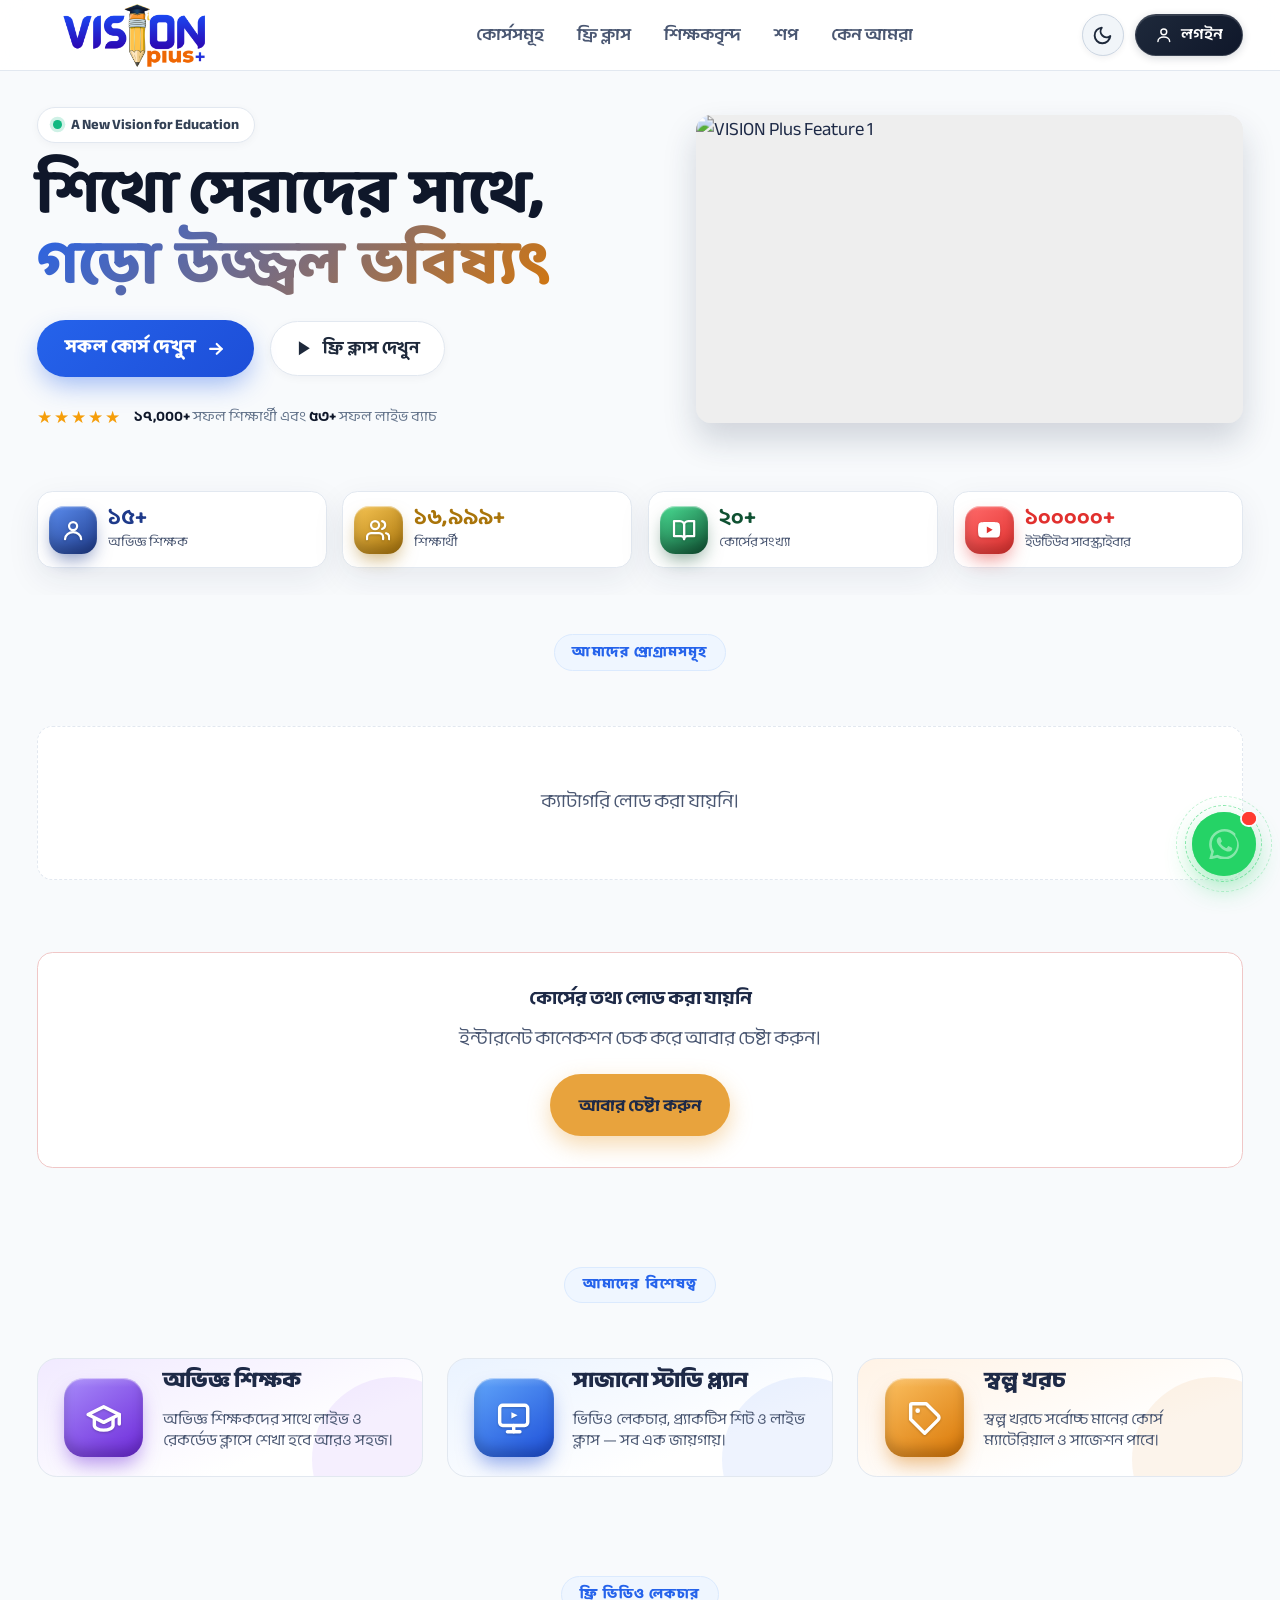
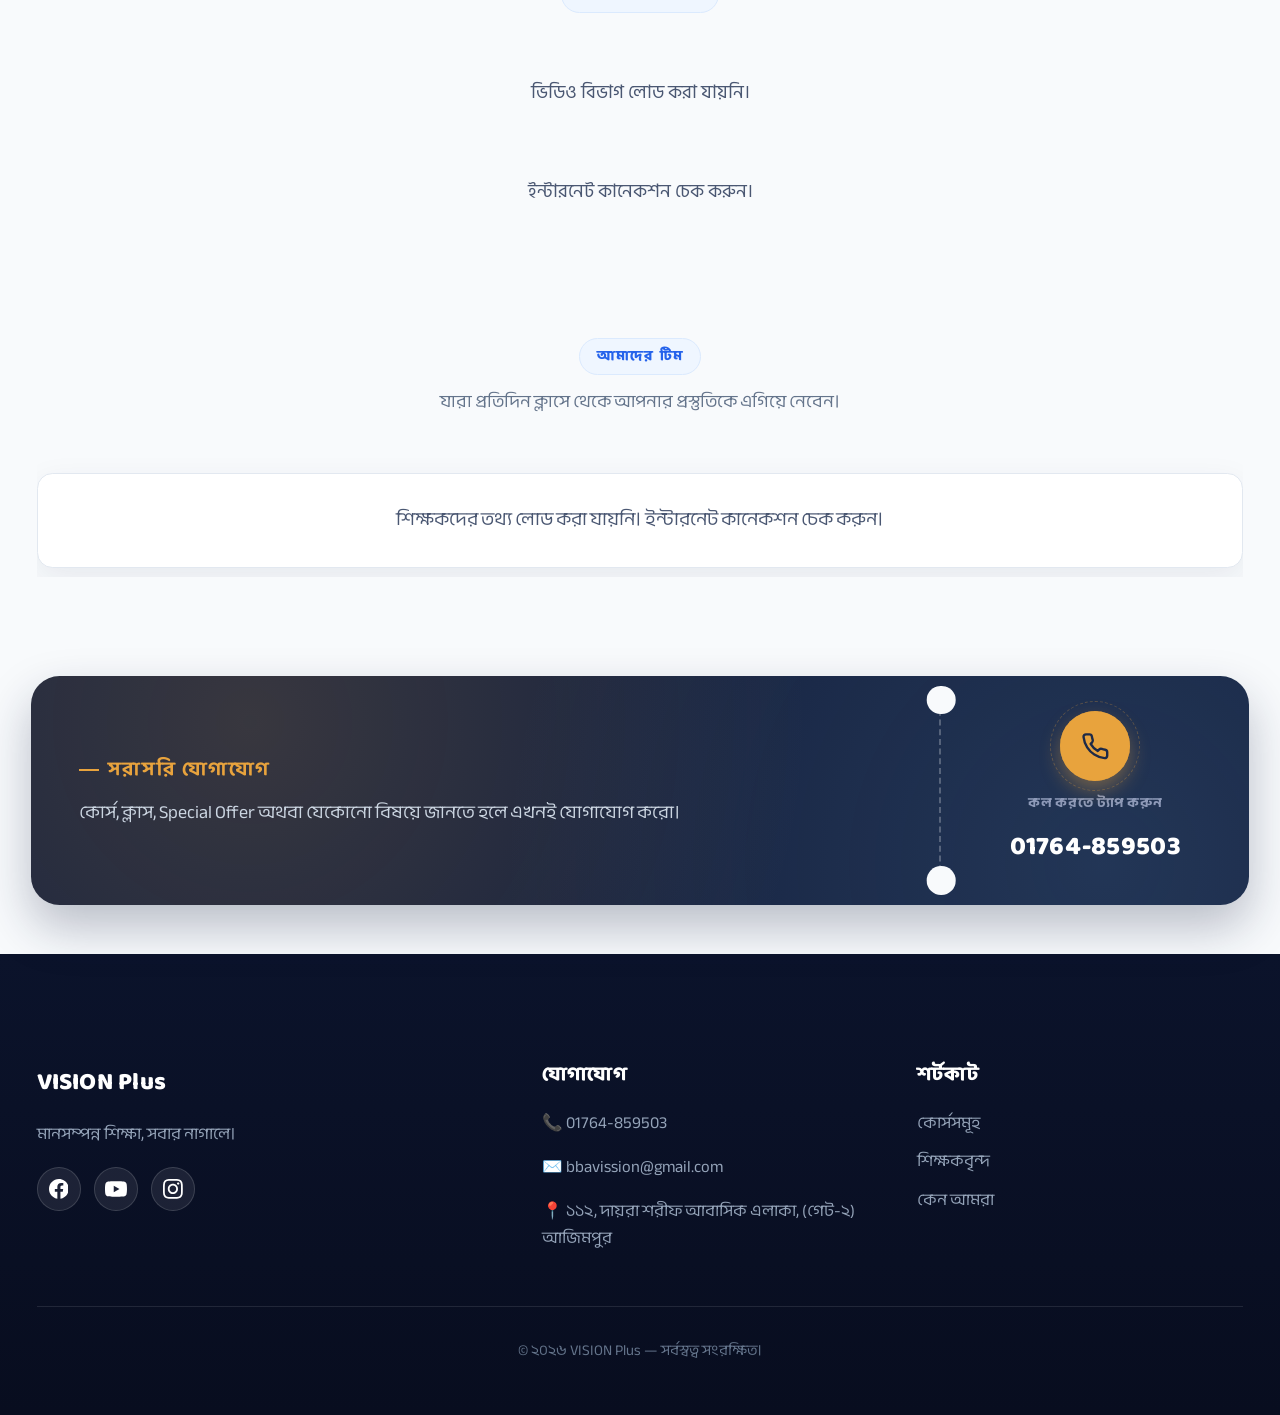
==== commit e3196d13: "Update index.html" ====
--- a/index.html
+++ b/index.html
@@ -19,563 +19,2022 @@
 <meta name="theme-color" content="#ffffff" id="metaThemeColor">
 <link rel="preload" as="image" href="assets/logo.png" fetchpriority="high">
 <meta name="viewport" content="width=device-width, initial-scale=1.0">
-<title>All Courses - BBA, HSC, BBS, MBA & BBA Professional | BBA VISION - VISION Plus</title>
-<meta name="description" content="VISION Plus ও BBA VISION-এর সকল কোর্স — HSC, BBA (National University ও 7 College), BBA Professional, BBS এবং MBA। সেরা শিক্ষক, লাইভ ক্লাস ও পূর্ণাঙ্গ প্রস্তুতি।">
-<meta name="keywords" content="BBA VISION, VISION Plus, BBA Best Coaching, BBA best platform, BBA Professional, BBA, HSC, MBA, BBS, All BBA courses, BBA course admission, National University BBA">
+<title>BBA VISION | VISION Plus - Best BBA Coaching, HSC, BBS & MBA Platform in Bangladesh</title>
+<meta name="description" content="BBA VISION ও VISION Plus — বাংলাদেশের সেরা BBA platform ও BBA Best Coaching। HSC, BBA (National University ও 7 College), BBA Professional, BBS এবং MBA-এর অভিজ্ঞ শিক্ষক, লাইভ ক্লাস, প্রিমিয়াম নোট ও মডেল টেস্ট।">
+<meta name="keywords" content="BBA VISION, VISION Plus, BBA Best Coaching, BBA best platform, BBA Professional, BBA, HSC, MBA, BBS, Best BBA coaching in Bangladesh, National University BBA, 7 College BBA, সেরা বিবিএ কোচিং, বিবিএ ভিশন, ভিশন প্লাস, বিবিএ কোচিং">
 <meta name="robots" content="index, follow">
-<link rel="canonical" href="https://visionplusbd.com/All_Courses.html">
-
-<!-- Open Graph -->
+<link rel="canonical" href="https://visionplusbd.com/">
+
+<!-- Open Graph tags: Facebook/WhatsApp e link share korle preview dekhabe -->
 <meta property="og:type" content="website">
-<meta property="og:title" content="All Courses - BBA, HSC, BBS, MBA & BBA Professional | BBA VISION - VISION Plus">
-<meta property="og:description" content="VISION Plus ও BBA VISION-এর সকল কোর্স — HSC, BBA, BBA Professional, BBS এবং MBA-এর সম্পূর্ণ অনলাইন কোর্স।">
-<meta property="og:url" content="https://visionplusbd.com/All_Courses.html">
+<meta property="og:title" content="BBA VISION | VISION Plus - Best BBA Coaching, HSC, BBS & MBA Platform">
+<meta property="og:description" content="BBA VISION ও VISION Plus — বাংলাদেশের সেরা BBA platform ও BBA Best Coaching। HSC, BBA, BBA Professional, BBS এবং MBA-এর সম্পূর্ণ অনলাইন কোর্স।">
+<meta property="og:url" content="https://visionplusbd.com/">
 <meta property="og:image" content="https://visionplusbd.com/og-image.jpg">
+<meta property="og:image:width" content="1200">
+<meta property="og:image:height" content="630">
 <meta property="og:locale" content="bn_BD">
+<meta property="og:site_name" content="BBA VISION | VISION Plus">
 
 <!-- Twitter card -->
 <meta name="twitter:card" content="summary_large_image">
-<meta name="twitter:title" content="All Courses | BBA VISION - VISION Plus">
-<meta name="twitter:description" content="HSC, BBA, BBA Professional, BBS ও MBA-এর পূর্ণাঙ্গ কোর্স সমূহ।">
+<meta name="twitter:title" content="BBA VISION | VISION Plus - Best BBA Coaching & Learning Platform">
+<meta name="twitter:description" content="বাংলাদেশের সেরা BBA, HSC, MBA, BBS ও BBA Professional কোচিং প্লাটফর্ম।">
 <meta name="twitter:image" content="https://visionplusbd.com/og-image.jpg">
 
+<meta name="google-site-verification" content="izg5ddFmOt6TFiqisARrqQGlld1H6dOl1w42efkPkQ4" />
 <link rel="icon" type="image/x-icon" href="/favicon.ico">
 <link rel="icon" type="image/png" sizes="32x32" href="/favicon-32.png">
 <link rel="icon" type="image/png" sizes="48x48" href="/favicon-48.png">
 <link rel="icon" type="image/png" sizes="192x192" href="/favicon-192.png">
 <link rel="icon" type="image/png" sizes="512x512" href="/favicon-512.png">
 <link rel="apple-touch-icon" sizes="180x180" href="/apple-touch-icon.png">
+
+<!-- Structured Data: Google ke bujhay je eta ekta educational institution -->
+<script type="application/ld+json">
+[
+  {
+    "@context": "https://schema.org",
+    "@type": "EducationalOrganization",
+    "name": "BBA VISION | VISION Plus",
+    "alternateName": ["BBA VISION", "VISION Plus", "BBA Best Coaching", "BBA best platform", "BBA Professional"],
+    "url": "https://visionplusbd.com/",
+    "logo": "https://visionplusbd.com/assets/logo.png",
+    "image": "https://visionplusbd.com/og-image.jpg",
+    "description": "BBA VISION & VISION Plus is Bangladesh's top learning platform and best BBA coaching for HSC, BBA (National University & 7 College), BBA Professional, BBS, and MBA.",
+    "sameAs": []
+  },
+  {
+    "@context": "https://schema.org",
+    "@type": "WebSite",
+    "name": "BBA VISION | VISION Plus",
+    "url": "https://visionplusbd.com/",
+    "potentialAction": {
+      "@type": "SearchAction",
+      "target": "https://visionplusbd.com/All_Courses.html?search={search_term_string}",
+      "query-input": "required name=search_term_string"
+    }
+  }
+]
+</script>
+
 <link rel="preconnect" href="https://fonts.googleapis.com">
-<link rel="preconnect" href="https://fonts.gstatic.com" crossorigin>
 <link href="https://fonts.googleapis.com/css2?family=Tiro+Bangla:ital@0;1&family=Baloo+Da+2:wght@500;600;700;800&family=Hind+Siliguri:wght@400;500;600;700&family=Anek+Bangla:wght@400;500;600;700;800&display=swap" rel="stylesheet">
-
 <style>
+
+/* =========================================================
+   COURSE DATA NOTE
+   কোর্সের নাম, badge, image, description, price এবং features এখন Google Sheet
+   থেকে dynamic ভাবে লোড হয়। Sheet-এর ৬টি Tab-ই category হিসেবে ব্যবহৃত হয়।
+   ========================================================= */
+
 :root{
-  --ink: #0F172A;
-  --ink-soft: #475569;
-  --ink-muted: #64748B;
-  --paper: #F8FAFC;
-  --paper-line: #E2E8F0;
-  --card: #FFFFFF;
-  --primary: #2563EB;
-  --primary-dark: #1D4ED8;
-  --primary-light: #EFF6FF;
-  --accent: #F59E0B;
-  --accent-dark: #D97706;
-  --sky: #0EA5E9;
-  --green: #10B981;
-  --green-dark: #059669;
-  --margin: #EF4444;
-  --shadow-sm: 0 2px 8px rgba(15, 23, 42, 0.04);
-  --shadow: 0 10px 30px -4px rgba(15, 23, 42, 0.08), 0 4px 12px -2px rgba(15, 23, 42, 0.04);
-  --shadow-lg: 0 20px 45px -10px rgba(15, 23, 42, 0.12), 0 8px 20px -4px rgba(15, 23, 42, 0.06);
-  --radius-sm: 10px;
-  --radius: 18px;
-  --radius-lg: 24px;
-}
-*, *::before, *::after{ box-sizing: border-box; }
-html{ scroll-behavior: smooth; overflow-x: hidden; }
+  --ink:#1E2A47;
+  --ink-soft:#4A5772;
+  --paper:#F8FAFC;
+  --paper-line:#E2E8F0;
+  --card:#FFFFFF;
+  --accent:#E8A33D;
+  --accent-dark:#C97F1F;
+  --margin:#C84B4B;
+  --sky:#5B8FBF;
+  --green:#4C8C6B;
+  --shadow:0 10px 30px rgba(30,42,71,0.08);
+  --radius:14px;
+}
+
+*{box-sizing:border-box;}
+html{scroll-behavior:smooth; overflow-x:hidden;}
+
+/* ===== ফ্লোটিং WhatsApp আইকন (সব পেজের নিচে ডান কর্নারে ফিক্সড থাকবে) =====
+   নাম্বার বদলাতে চাইলে নিচের HTML অংশে "wa.me/" এর পরের নাম্বারটা বদলান।
+   পিছনের এনিমেশন (ঘোরা ড্যাশড রিং + পালস ইফেক্ট) একদম "যোগাযোগ" সেকশনের
+   কল আইকনের (.call-badge) মতোই করা হয়েছে, শুধু রঙ WhatsApp সবুজ (#25D366)।
+   এছাড়া লাল নোটিফিকেশন ডট ও হোভারে টেক্সট লেবেল স্লাইড-আউট যোগ করা হয়েছে। */
+.wa-fab{
+  position:fixed;
+  right:22px;
+  bottom:22px;
+  z-index:9999;
+  display:flex;
+  align-items:center;
+}
+.wa-fab .wa-label{
+  background:#fff;
+  color:var(--ink);
+  font-family:'Baloo Da 2', sans-serif;
+  font-weight:700;
+  font-size:14.5px;
+  white-space:nowrap;
+  border-radius:999px;
+  box-shadow:0 10px 24px rgba(22,34,63,.18);
+  max-width:0;
+  opacity:0;
+  padding:12px 0;
+  margin-right:0;
+  overflow:hidden;
+  transition:max-width .35s ease, opacity .3s ease, margin-right .35s ease, padding-left .35s ease, padding-right .35s ease;
+}
+.wa-fab:hover .wa-label{
+  max-width:220px;
+  opacity:1;
+  margin-right:12px;
+  padding-left:18px;
+  padding-right:18px;
+}
+.wa-fab .core{
+  position:relative;
+  flex:0 0 auto;
+  width:58px; height:58px;
+  border-radius:50%;
+  background:#25D366;
+  display:flex; align-items:center; justify-content:center;
+  box-shadow:0 10px 24px rgba(37,211,102,.42);
+  transition:transform .2s ease;
+}
+.wa-fab:hover .core{ transform:scale(1.06); }
+.wa-fab svg{ width:28px; height:28px; fill:#fff; }
+.wa-fab .ring{
+  position:absolute; inset:-6px;
+  border-radius:50%;
+  border:1.5px dashed rgba(37,211,102,.55);
+  animation:spin-slow 14s linear infinite;
+}
+.wa-fab .ring.ring2{
+  inset:-15px;
+  border-color:rgba(37,211,102,.28);
+  animation-duration:20s;
+  animation-direction:reverse;
+}
+.wa-fab .pulse{
+  position:absolute; inset:0;
+  border-radius:50%;
+  background:#25D366;
+  opacity:.55;
+  animation:pulse-ring 2.2s ease-out infinite;
+}
+.wa-fab .badge{
+  position:absolute;
+  top:-2px; right:-2px;
+  width:16px; height:16px;
+  border-radius:50%;
+  background:#FF3B30;
+  border:2px solid var(--paper);
+  z-index:2;
+}
+.wa-fab .badge::after{
+  content:"";
+  position:absolute; inset:0;
+  border-radius:50%;
+  background:#FF3B30;
+  animation:wa-badge-ping 1.8s ease-out infinite;
+}
+@keyframes wa-badge-ping{
+  0%{ transform:scale(1); opacity:.7; }
+  100%{ transform:scale(2.4); opacity:0; }
+}
+@media (max-width:600px){
+  .wa-fab{ right:16px; bottom:16px; }
+  .wa-fab .core{ width:52px; height:52px; }
+  .wa-fab svg{ width:25px; height:25px; }
+  .wa-fab .wa-label{ display:none; } /* মোবাইলে হোভার নেই বলে লেবেল বাদ, শুধু আইকন */
+}
+
+/* ===== "বিস্তারিত" বাটনে ক্লিক করলে course এখনো available কিনা যাচাই করার
+   সময় দেখানো toast মেসেজ (নিচে মাঝখানে ভেসে ওঠে, কয়েক সেকেন্ড পর মিলিয়ে যায়) ===== */
+.va-toast{
+  position:fixed;
+  left:50%;
+  bottom:26px;
+  transform:translateX(-50%) translateY(16px);
+  background:var(--ink);
+  color:#fff;
+  padding:14px 24px;
+  border-radius:999px;
+  font-family:'Baloo Da 2', sans-serif;
+  font-weight:600;
+  font-size:14.5px;
+  box-shadow:0 14px 30px rgba(30,42,71,.3);
+  z-index:9998;
+  opacity:0;
+  pointer-events:none;
+  transition:opacity .3s ease, transform .3s ease;
+  max-width:min(90vw, 420px);
+  text-align:center;
+}
+.va-toast.show{
+  opacity:1;
+  transform:translateX(-50%) translateY(0);
+  pointer-events:auto;
+}
+@media (max-width:600px){
+  .va-toast{ font-size:13px; padding:12px 18px; bottom:80px; }
+}
+
 body{
-  margin: 0;
-  background: radial-gradient(circle at 12% 10%, rgba(37, 99, 235, 0.035) 0%, transparent 45%),
-              radial-gradient(circle at 88% 85%, rgba(245, 158, 11, 0.035) 0%, transparent 45%),
-              var(--paper);
-  color: var(--ink);
-  font-family: 'Anek Bangla', sans-serif;
-  line-height: 1.65;
-  min-height: 100vh;
-  display: flex;
-  flex-direction: column;
-}
-a{ text-decoration: none; color: inherit; }
-button{ font-family: inherit; cursor: pointer; }
-.container{ max-width: 1240px; margin: 0 auto; padding: 0 clamp(16px, 3vw, 36px); width: 100%; }
-
-/* ===== নেভবার (গ্লাস মরফিজম) ===== */
+  margin:0;
+  color:var(--ink);
+  font-family:'Anek Bangla', sans-serif;
+  font-size:17px;
+  line-height:1.65;
+  background:var(--paper);
+}
+
+h1,h2,h3{
+  font-family:'Anek Bangla', sans-serif;
+  margin:0;
+  color:var(--ink);
+  font-weight:400;
+}
+
+.eyebrow{
+  font-family:'Baloo Da 2', sans-serif;
+  font-weight:700;
+  text-transform:uppercase;
+  letter-spacing:.08em;
+  font-size:18px;
+  color:var(--accent-dark);
+  display:inline-flex;
+  align-items:center;
+  gap:8px;
+}
+.eyebrow::before{
+  content:"";
+  width:18px;
+  height:2px;
+  background:var(--accent-dark);
+  display:inline-block;
+}
+
+a{ color:inherit; text-decoration:none; }
+img{ max-width:100%; display:block; }
+button{ font-family:inherit; cursor:pointer; }
+
+.container{
+  max-width:min(1400px, 100%);
+  margin:0 auto;
+  padding:0 clamp(12px, 2.6vw, 48px);
+}
+
+/* ---------- Navbar ---------- */
 header.nav{
-  position: sticky; top: 0; z-index: 100;
-  background: rgba(255, 255, 255, 0.88);
-  backdrop-filter: blur(16px);
-  -webkit-backdrop-filter: blur(16px);
-  border-bottom: 1px solid var(--paper-line);
-  box-shadow: 0 4px 20px rgba(15, 23, 42, 0.03);
-  transition: all 0.3s ease;
+  position:sticky; top:0; z-index:50;
+  background:rgba(255,255,255,0.88);
+  backdrop-filter:blur(12px);
+  -webkit-backdrop-filter:blur(12px);
+  border-bottom:1px solid var(--paper-line);
 }
 .nav-inner{
-  max-width: 1240px; margin: 0 auto; height: 64px;
-  padding: 0 clamp(16px, 3vw, 36px);
-  display: flex; align-items: center; justify-content: space-between; gap: 20px;
-}
-.brand{ display: flex; align-items: center; gap: 10px; }
-.brand-logo{
-  height: 64px; max-height: 100%; width: auto; aspect-ratio: 3.84/1;
-  object-fit: contain; display: block; flex: none;
-  transition: transform 0.2s ease;
-}
-.brand:hover .brand-logo{ transform: scale(1.02); }
-.nav-links{ display: flex; gap: 32px; font-weight: 600; font-size: 15.5px; align-items: center; }
-.nav-links a{ position: relative; color: var(--ink-soft); padding: 8px 0; transition: color 0.2s ease; }
-.nav-links a:hover, .nav-links a.active{ color: var(--primary); }
+  max-width:min(1400px, 100%);
+  margin:0 auto;
+  height:64px;
+  padding:0 clamp(12px, 2.6vw, 48px);
+  display:flex;
+  align-items:center;
+  justify-content:space-between;
+  gap:20px;
+}
+.brand{
+  display:flex;
+  align-items:center;
+  gap:10px;
+  font-family:'Baloo Da 2', sans-serif;
+  font-weight:800;
+  font-size:22px;
+  line-height:1.15;
+  color:var(--ink);
+}
+.brand .dot{
+  width:12px;height:12px;border-radius:3px;
+  background:var(--accent);
+  transform:rotate(45deg);
+  flex:none;
+}
+.brand .brand-logo{
+  height:64px;
+  max-height:100%;
+  width:auto;
+  aspect-ratio:3.84/1;
+  object-fit:contain;
+  flex:none;
+}
+.nav-links{
+  display:flex;
+  gap:30px;
+  font-weight:600;
+  font-size:15.5px;
+}
+.nav-links a{
+  position:relative;
+  color:var(--ink-soft);
+  padding:4px 0;
+}
+.nav-links a:hover{ color:var(--ink); }
 .nav-links a::after{
-  content: ""; position: absolute; left: 0; right: 0; bottom: 0; height: 2.5px;
-  border-radius: 999px;
-  background: linear-gradient(90deg, var(--primary), var(--accent));
-  transform: scaleX(0); transform-origin: center;
-  transition: transform 0.25s cubic-bezier(0.16, 1, 0.3, 1);
-}
-.nav-links a:hover::after, .nav-links a.active::after{ transform: scaleX(1); }
-
+  content:"";
+  position:absolute; left:0; right:0; bottom:-3px;
+  height:2px; background:var(--accent);
+  transform:scaleX(0); transform-origin:left;
+  transition:transform .25s ease;
+}
+.nav-links a:hover::after{ transform:scaleX(1); }
 .nav-cta{
-  display: inline-flex; align-items: center; justify-content: center; gap: 8px;
-  height: 42px; padding: 0 20px; border-radius: 999px;
-  font-family: inherit; font-weight: 700; font-size: 14.5px;
-  color: #fff !important; text-decoration: none; white-space: nowrap;
-  background: linear-gradient(135deg, #1e293b 0%, #0f172a 100%);
-  border: 1px solid rgba(255, 255, 255, 0.14);
-  box-shadow: 0 4px 12px rgba(15, 23, 42, 0.15), inset 0 1px 0 rgba(255, 255, 255, 0.12);
-  transition: all 0.25s cubic-bezier(0.16, 1, 0.3, 1);
-  user-select: none;
+  display:inline-flex;align-items:center;justify-content:center;gap:7px;
+  height:38px;padding:0 18px;border-radius:999px;
+  font-family:inherit;font-weight:600;font-size:14px;
+  color:#fff!important;text-decoration:none;white-space:nowrap;
+  background:linear-gradient(135deg,#1e293b 0%,#0f172a 100%);
+  border:1px solid rgba(255,255,255,.14);
+  box-shadow:0 2px 8px rgba(15,23,42,.16),inset 0 1px 0 rgba(255,255,255,.12);
+  transition:all .25s cubic-bezier(.16,1,.3,1);
+  box-sizing:border-box;user-select:none;
 }
 .nav-cta:hover{
-  background: linear-gradient(135deg, #283a63 0%, #131d35 100%);
-  border-color: rgba(255, 255, 255, 0.28);
-  box-shadow: 0 6px 18px rgba(15, 23, 42, 0.25), inset 0 1px 0 rgba(255, 255, 255, 0.2);
-  transform: translateY(-1.5px);
-  color: #fff !important;
-}
-.nav-cta:active{ transform: translateY(0) scale(0.98); box-shadow: 0 2px 6px rgba(15, 23, 42, 0.2); }
-.nav-cta svg.nav-login-icon{ width: 16px; height: 16px; flex: none; }
-
+  background:linear-gradient(135deg,#283a63 0%,#131d35 100%);
+  border-color:rgba(255,255,255,.28);
+  box-shadow:0 4px 14px rgba(15,23,42,.24),inset 0 1px 0 rgba(255,255,255,.2);
+  transform:translateY(-1px);
+  color:#fff!important;
+}
+.nav-cta:active{transform:translateY(0) scale(.98);box-shadow:0 1px 4px rgba(15,23,42,.2)}
+.nav-cta svg.nav-login-icon{width:16px;height:16px;flex:none}
 /* Logged-in profile badge button */
-.nav-cta--logged-in{
-  padding: 0 14px 0 6px; gap: 9px;
-  background: linear-gradient(135deg, #1e293b 0%, #0f172a 100%);
-  border: 1px solid rgba(255, 255, 255, 0.14);
-}
-.nav-cta--logged-in:hover{
-  border-color: rgba(56, 189, 248, 0.45);
-  box-shadow: 0 4px 16px rgba(15, 23, 42, 0.28), 0 0 12px rgba(56, 189, 248, 0.18);
-}
-.nav-profile-avatar{
-  width: 28px; height: 28px; border-radius: 50%;
-  display: flex; align-items: center; justify-content: center;
-  position: relative; flex: none;
-  box-shadow: 0 1px 3px rgba(0,0,0,0.3), 0 0 0 1px rgba(255,255,255,0.25);
-}
-.nav-profile-initial{ color: #fff; font-weight: 700; font-size: 13px; line-height: 1; text-transform: uppercase; }
-.nav-profile-avatar svg{ width: 14px; height: 14px; fill: currentColor; color: #fff; }
-.nav-profile-badge{
-  position: absolute; bottom: -1px; right: -1px; width: 8px; height: 8px;
-  border-radius: 50%; background: #10b981; border: 1.5px solid #0f172a;
-  box-shadow: 0 0 4px rgba(16, 185, 129, 0.6);
-}
-.nav-profile-name{
-  font-size: 14px; font-weight: 600; color: #f1f5f9; letter-spacing: 0.2px;
-  max-width: 100px; white-space: nowrap; overflow: hidden; text-overflow: ellipsis; line-height: 1;
-}
-.nav-profile-chevron{ width: 10px; height: 10px; flex: none; opacity: 0.7; transition: opacity 0.2s ease, transform 0.2s ease; }
-.nav-cta--logged-in:hover .nav-profile-chevron{ opacity: 1; transform: translateY(1.5px); }
-
-.burger{ display: none; background: none; border: 0; font-size: 26px; color: var(--ink); padding: 4px; }
-@media(max-width: 860px){
+.nav-cta--logged-in{padding:0 13px 0 6px;gap:8px;background:linear-gradient(135deg,#1e293b 0%,#0f172a 100%);border:1px solid rgba(255,255,255,.14)}
+.nav-cta--logged-in:hover{border-color:rgba(56,189,248,.45);box-shadow:0 4px 16px rgba(15,23,42,.28),0 0 12px rgba(56,189,248,.18)}
+.nav-profile-avatar{width:26px;height:26px;border-radius:50%;display:flex;align-items:center;justify-content:center;position:relative;flex:none;box-shadow:0 1px 3px rgba(0,0,0,.3),0 0 0 1px rgba(255,255,255,.25)}
+.nav-profile-initial{color:#fff;font-weight:700;font-size:12.5px;line-height:1;text-transform:uppercase}
+.nav-profile-avatar svg{width:13px;height:13px;fill:currentColor;color:#fff}
+.nav-profile-badge{position:absolute;bottom:-1px;right:-1px;width:8px;height:8px;border-radius:50%;background:#10b981;border:1.5px solid #0f172a;box-shadow:0 0 4px rgba(16,185,129,.6)}
+.nav-profile-name{font-size:13.5px;font-weight:600;color:#f1f5f9;letter-spacing:.2px;max-width:95px;white-space:nowrap;overflow:hidden;text-overflow:ellipsis;line-height:1}
+.nav-profile-chevron{width:10px;height:10px;flex:none;opacity:.6;transition:opacity .2s ease,transform .2s ease}
+.nav-cta--logged-in:hover .nav-profile-chevron{opacity:1;transform:translateY(1px)}
+.burger{ display:none; background:none; border:none; font-size:18px; color:var(--ink); }
+@media(max-width:860px){
   .nav-links{
-    position: absolute; top: 100%; left: 0; right: 0;
-    background: rgba(255, 255, 255, 0.98);
-    backdrop-filter: blur(20px);
-    flex-direction: column; padding: 20px 28px 28px; gap: 16px;
-    border-bottom: 1px solid var(--paper-line);
-    box-shadow: 0 16px 36px rgba(15, 23, 42, 0.1);
-    display: none;
-  }
-  .nav-links.open{ display: flex; }
-  .burger{ display: block; }
-}
-@media(max-width: 480px){
-  .nav-inner{ gap: 8px; height: 64px; padding: 0 14px; }
-  .brand-logo{ height: 42px; }
-  .nav-cta{ height: 36px; padding: 0 13px; font-size: 13px; gap: 6px; }
-  .nav-cta svg.nav-login-icon{ width: 14px; height: 14px; }
-  .nav-cta--logged-in{ padding: 0 10px 0 5px; gap: 6px; }
-  .nav-profile-avatar{ width: 24px; height: 24px; }
-  .nav-profile-name{ font-size: 12.5px; max-width: 72px; }
-  .burger{ font-size: 22px; }
-}
-
-/* ===== পেজ হেডার ===== */
-.page-head{ text-align: center; padding: clamp(34px, 5vw, 48px) 0 20px; }
-.page-eyebrow{
-  display: inline-flex; align-items: center; gap: 6px;
-  background: #EFF6FF; color: #1D4ED8;
-  border: 1px solid rgba(37, 99, 235, 0.2);
-  padding: 4px 14px; border-radius: 999px;
-  font-family: 'Baloo Da 2', sans-serif;
-  font-size: 13px; font-weight: 700; letter-spacing: 0.04em;
-  margin-bottom: 12px;
-}
-.page-eyebrow::before{
-  content: ""; width: 7px; height: 7px; border-radius: 50%; background: #2563EB;
-}
-.page-head h1{
-  font-family: 'Baloo Da 2', sans-serif;
-  font-weight: 800; font-size: clamp(28px, 4vw, 40px);
-  line-height: 1.22; margin: 0;
-  color: var(--ink);
-}
-.page-head p{
-  margin: 0 auto; color: var(--ink-soft); font-size: 16px; max-width: 58ch;
-}
-
-/* ===== ফিল্টার বার (লেভেল বাটনস) ===== */
-.level-bar{
-  display: flex; gap: 10px; flex-wrap: wrap;
-  justify-content: center; margin: 8px 0 32px;
-}
-
-.level-btn{
-  border: 1.5px solid var(--paper-line);
-  background: #ffffff; color: var(--ink-soft);
-  border-radius: 12px; padding: 10px 20px;
-  font-size: 15px; font-weight: 700;
-  transition: all 0.22s cubic-bezier(0.16, 1, 0.3, 1);
-  box-shadow: var(--shadow-sm);
-  display: inline-flex; align-items: center; justify-content: center;
+    position:absolute; top:100%; left:0; right:0;
+    background:#ffffff;
+    flex-direction:column;
+    padding:18px 28px 26px;
+    gap:16px;
+    border-bottom:1px solid var(--paper-line);
+    box-shadow:0 12px 30px rgba(15,23,42,.08);
+    display:none;
+  }
+  .nav-links.open{ display:flex; }
+  .burger{ display:block; }
+}
+/* ছোট মোবাইল স্ক্রিনে logo + লগইন বাটন + বার্গার মিলে viewport-এর চেয়ে
+   বেশি জায়গা নিয়ে ফেলছিল (logo height:64px ফিক্সড রেখে shrink হচ্ছিল না),
+   ফলে পুরো পেজ horizontally overflow করে "zoom করা"-র মতো দেখাচ্ছিল। */
+@media(max-width:480px){
+  .nav-inner{ gap:8px; }
+  .brand .brand-logo{ height:42px; }
+  .nav-cta{height:34px;padding:0 12px;font-size:12.5px;gap:5px}
+  .nav-cta svg.nav-login-icon{width:14px;height:14px}
+  .nav-cta--logged-in{padding:0 10px 0 5px;gap:6px}
+  .nav-profile-avatar{width:22px;height:22px}
+  .nav-profile-initial{font-size:11px}
+  .nav-profile-avatar svg{width:11px;height:11px}
+  .nav-profile-badge{width:7px;height:7px}
+  .nav-profile-name{font-size:12px;max-width:70px}
+  .nav-profile-chevron{width:9px;height:9px}
+  .burger{ font-size:22px; }
+}
+
+/* ---------- Hero ---------- */
+.hero{
+  padding:32px 0 24px;
+  overflow:hidden;
+}
+.hero-grid{
+  display:grid;
+  grid-template-columns:1.05fr .95fr;
+  grid-template-areas:
+    "content photo"
+    "stats   stats";
+  gap:30px 50px;
+  align-items:center;
+}
+.hero-content-area{ grid-area:content; align-self:center; }
+.hero-stats-area{ grid-area:stats; }
+.hero-photo-area{ grid-area:photo; align-self:center; }
+@media(max-width:900px){
+  .hero-grid{
+    grid-template-columns:1fr;
+    grid-template-areas:
+      "photo"
+      "content"
+      "stats";
+    gap:20px;
+  }
+}
+@media(max-width:720px){
+  .hero{ padding:10px 0 24px; }
+}
+/* হিরোর ঠিক পরের সেকশনের উপরের ফাঁকা জায়গা কমানো (শুধু হিরোর সাথে লাগোয়া সেকশনের জন্য) */
+.hero + section{ padding-top:36px; }
+@media(max-width:720px){
+  .hero + section{ padding-top:26px; }
+}
+.hero-badge{
+  display:inline-flex;
+  align-items:center;
+  gap:8px;
+  background:#ffffff;
+  border:1px solid #e2e8f0;
+  padding:5px 14px;
+  border-radius:999px;
+  box-shadow:0 2px 8px rgba(15,23,42,.04);
+  font-size:13px;
+  font-weight:700;
+  color:#334155;
+  margin-bottom:16px;
+}
+.badge-dot{
+  width:8px;
+  height:8px;
+  border-radius:50%;
+  background:#10b981;
+  box-shadow:0 0 0 3px rgba(16,185,129,.2);
+  animation:badgeDotPulse 2s infinite;
+}
+@keyframes badgeDotPulse{
+  0%,100%{transform:scale(1);opacity:1}
+  50%{transform:scale(1.25);opacity:.7}
+}
+.hero h1{
+  font:800 clamp(36px, 5vw, 56px)/1.15 'Baloo Da 2', sans-serif;
+  letter-spacing:-.5px;
+  margin:0 0 16px;
+  color:#0f172a;
+}
+.gradient-text{
+  background:linear-gradient(135deg, #2563eb 0%, #d97706 100%);
+  -webkit-background-clip:text;
+  background-clip:text;
+  -webkit-text-fill-color:transparent;
+}
+.hero-subtitle{
+  font-size:16.5px;
+  color:#475569;
+  line-height:1.65;
+  margin:0 0 24px;
+  max-width:540px;
+}
+.hero-cta-group{
+  display:flex;
+  align-items:center;
+  gap:14px;
+  flex-wrap:wrap;
+  margin-bottom:24px;
+}
+.hero-ghost-btn{
+  display:inline-flex;
+  align-items:center;
+  gap:8px;
+  background:#ffffff;
+  color:#1e293b;
+  border:1.5px solid #e2e8f0;
+  text-decoration:none;
+  font-family:'Baloo Da 2', sans-serif;
+  font-weight:700;
+  font-size:16px;
+  padding:11px 22px;
+  border-radius:999px;
+  box-shadow:0 2px 8px rgba(15,23,42,.04);
+  transition:all .2s ease;
+}
+.hero-ghost-btn:hover{
+  background:#f8fafc;
+  border-color:#cbd5e1;
+  transform:translateY(-2px);
+  color:#0f172a;
+}
+.hero-trust-bar{
+  display:flex;
+  align-items:center;
+  gap:10px;
+  font-size:13px;
+  color:#64748b;
+}
+.trust-stars{
+  color:#f59e0b;
+  font-size:15px;
+  letter-spacing:2px;
+}
+.trust-text b{
+  color:#0f172a;
+}
+.btn{
+  display:inline-flex;
+  align-items:center;
+  gap:8px;
+  padding:14px 26px;
+  border-radius:999px;
+  font-weight:700;
+  font-size:15px;
+  border:none;
+  transition:transform .18s ease, box-shadow .18s ease;
+}
+.btn-primary{
+  background:var(--accent);
+  color:var(--ink);
+  box-shadow:0 8px 20px rgba(232,163,61,.4);
+}
+.btn-primary:hover{ transform:translateY(-2px); box-shadow:0 12px 26px rgba(232,163,61,.5); }
+.course-enrolled-trigger{
+  background:linear-gradient(135deg, #10b981 0%, #059669 100%) !important;
+  color:#ffffff !important;
+  box-shadow:0 4px 14px rgba(16,185,129,0.35) !important;
+}
+.course-enrolled-trigger:hover{
+  background:linear-gradient(135deg, #059669 0%, #047857 100%) !important;
+  transform:translateY(-2px);
+  box-shadow:0 8px 20px rgba(16,185,129,0.5) !important;
+  color:#ffffff !important;
+}
+.btn-outline{
+  background:transparent;
+  color:var(--ink);
+  border:1.5px solid var(--ink);
+}
+.btn-outline:hover{ background:var(--ink); color:#fff; }
+
+.hero-stats{
+  margin-top:25px;
+  display:flex;
+  gap:14px;
+  flex-wrap:wrap;
+}
+.stat-card{
+  flex:1 1 140px;
+  min-width:0;
+  background:#fff;
+  border:1px solid var(--paper-line);
+  border-radius:14px;
+  box-shadow:var(--shadow);
+  padding:12px 10px;
+  display:flex;
+  align-items:center;
+  gap:10px;
+  opacity:0;
+  transform:translateY(22px);
+  transition:opacity .9s cubic-bezier(.16,1,.3,1), transform .8s cubic-bezier(.16,1,.3,1), box-shadow .3s cubic-bezier(.22,1,.36,1);
+}
+.stat-card.visible{
+  opacity:1;
+  transform:translateY(0);
+}
+.stat-icon-box{
+  flex:0 0 auto;
+  width:44px;
+  height:44px;
+  border-radius:14px;
+  display:flex;
+  align-items:center;
+  justify-content:center;
+  position:relative;
+  overflow:hidden;
+  box-shadow:
+    0 8px 16px -4px var(--glow-color, rgba(0,0,0,.3)),
+    inset 0 1px 1px rgba(255,255,255,.55),
+    inset 0 -8px 10px rgba(0,0,0,.18);
+  transition:transform .3s cubic-bezier(.22,1,.36,1), box-shadow .3s cubic-bezier(.22,1,.36,1);
+  animation:statGlowPulse 2.6s ease-in-out infinite;
+}
+.stat-card:hover .stat-icon-box{
+  transform:translateY(-2px) scale(1.05);
+  box-shadow:
+    0 12px 22px -4px var(--glow-color, rgba(0,0,0,.35)),
+    inset 0 1px 1px rgba(255,255,255,.6),
+    inset 0 -8px 10px rgba(0,0,0,.18);
+}
+.stat-icon-box::before{
+  content:"";
+  position:absolute;
+  top:-45%;
+  left:-15%;
+  width:130%;
+  height:75%;
+  background:linear-gradient(180deg, rgba(255,255,255,.6), rgba(255,255,255,0) 75%);
+  border-radius:50%;
+  pointer-events:none;
+}
+/* ঝিলিক (shine) — একটা আলোর রেখা প্রতি কয়েক সেকেন্ডে আইকন বক্সের উপর দিয়ে
+   বয়ে যায়, যাতে ইউজারের চোখে সহজে পড়ে। প্রতিটা কার্ডে আলাদা delay দেওয়া
+   হয়েছে যাতে সবগুলো একসাথে না চমকে, একটার পর একটা চমকায়। */
+.stat-icon-box::after{
+  content:"";
+  position:absolute;
+  top:0;
+  left:-160%;
+  width:55%;
+  height:100%;
+  background:linear-gradient(115deg, rgba(255,255,255,0) 0%, rgba(255,255,255,.9) 50%, rgba(255,255,255,0) 100%);
+  transform:skewX(-22deg);
+  pointer-events:none;
+  animation:statShineSweep 3.4s ease-in-out infinite;
+}
+.stat-card:nth-child(1) .stat-icon-box::after,
+.stat-card:nth-child(1) .stat-icon-box{ animation-delay:0s; }
+.stat-card:nth-child(2) .stat-icon-box::after,
+.stat-card:nth-child(2) .stat-icon-box{ animation-delay:.5s; }
+.stat-card:nth-child(3) .stat-icon-box::after,
+.stat-card:nth-child(3) .stat-icon-box{ animation-delay:1s; }
+.stat-card:nth-child(4) .stat-icon-box::after,
+.stat-card:nth-child(4) .stat-icon-box{ animation-delay:1.5s; }
+@keyframes statShineSweep{
+  0%{ left:-160%; }
+  22%{ left:160%; }
+  100%{ left:160%; }
+}
+@keyframes statGlowPulse{
+  0%,100%{
+    box-shadow:
+      0 8px 16px -4px var(--glow-color, rgba(0,0,0,.3)),
+      inset 0 1px 1px rgba(255,255,255,.55),
+      inset 0 -8px 10px rgba(0,0,0,.18);
+  }
+  50%{
+    box-shadow:
+      0 10px 22px -2px var(--glow-color, rgba(0,0,0,.55)),
+      inset 0 1px 1px rgba(255,255,255,.42),
+      inset 0 -8px 10px rgba(0,0,0,.18);
+  }
+}
+@media (prefers-reduced-motion: reduce){
+  .stat-icon-box, .stat-icon-box::after{ animation:none; }
+}
+.stat-icon{
+  width:22px;
+  height:22px;
+  position:relative;
+  z-index:1;
+  filter:drop-shadow(0 1px 1px rgba(0,0,0,.2));
+}
+.stat-text{
+  min-width:0;
+  display:flex;
+  flex-direction:column;
+}
+.stat-text b{
+  font-family:'Baloo Da 2', sans-serif;
+  font-size:20px;
+  line-height:1.15;
+  white-space:nowrap;
+  overflow:hidden;
+  text-overflow:ellipsis;
+}
+.stat-text span{
+  font-size:12px;
+  color:var(--ink-soft);
+  white-space:nowrap;
+  overflow:hidden;
+  text-overflow:ellipsis;
+}
+@media(max-width:480px){
+  .hero-stats{ gap:6px; }
+  .stat-card{ flex:1 1 calc(50% - 6px); padding:8px 6px; gap:6px; border-radius:12px; }
+  .stat-icon-box{ width:34px; height:34px; border-radius:10px; }
+  .stat-icon{ width:17px; height:17px; }
+  .stat-text b{ font-size:clamp(13px,4vw,17px); }
+  .stat-text span{ font-size:clamp(8.5px,2.4vw,10.5px); }
+}
+
+/* সব কোর্স দেখার বাটন — প্রিমিয়াম রয়্যাল স্যাফায়ার পিল */
+.all-courses-btn{
+  position:relative;
+  overflow:hidden;
+  display:inline-flex;
+  align-items:center;
+  justify-content:center;
+  gap:10px;
+  padding:12px 26px;
+  border:none;
+  border-radius:999px;
+  background:linear-gradient(135deg,#2563eb 0%,#1d4ed8 100%);
+  color:#fff;
+  font-family:'Baloo Da 2', sans-serif;
+  font-weight:800;
+  font-size:17px;
+  letter-spacing:.01em;
+  cursor:pointer;
+  box-shadow:0 10px 24px -4px rgba(37,99,235,.45);
+  transition:all .25s cubic-bezier(.34,1.56,.64,1);
+}
+.all-courses-btn svg{
+  width:18px;height:18px;
+  flex:0 0 auto;
+  transition:transform .2s ease;
+}
+.all-courses-btn::after{
+  content:"";
+  position:absolute;
+  top:0; left:-60%;
+  width:40%; height:100%;
+  background:linear-gradient(115deg, transparent, rgba(255,255,255,.55), transparent);
+  transform:skewX(-20deg);
+  pointer-events:none;
+  animation:allCoursesShine 3s ease-in-out infinite;
+}
+@keyframes allCoursesShine{
+  0%{ left:-60%; }
+  35%{ left:130%; }
+  100%{ left:130%; }
 }
 @media(hover:hover) and (pointer:fine){
-  .level-btn:hover{
-    transform: translateY(-2px);
-    border-color: var(--cat-color, var(--primary));
-    color: var(--cat-color, var(--ink));
-    box-shadow: 0 8px 20px rgba(15, 23, 42, 0.08);
-  }
-}
-.level-btn.active{
-  background: var(--cat-color, var(--ink));
-  border-color: var(--cat-color, var(--ink));
-  color: #ffffff;
-  box-shadow: 0 10px 24px rgba(15, 23, 42, 0.2);
-}
-.level-btn .count{ opacity: 0.8; font-size: 12.5px; margin-left: 5px; }
-
-/* স্পেশাল সাবজেক্ট ওয়াইজ বাটন */
-.subject-wise-nav{
-  background: linear-gradient(135deg, #6366F1 0%, #4F46E5 100%) !important;
-  border: 1.5px solid transparent !important;
-  color: #ffffff !important;
-  box-shadow: 0 6px 18px rgba(79, 70, 229, 0.32) !important;
-  display: inline-flex; align-items: center; gap: 8px;
-}
-.subject-wise-nav svg{ width: 17px; height: 17px; stroke-width: 2.2; flex: none; }
-@media(hover:hover) and (pointer:fine){
-  .subject-wise-nav:hover{
-    transform: translateY(-2px);
-    box-shadow: 0 12px 26px rgba(79, 70, 229, 0.45) !important;
-    filter: brightness(1.06);
-  }
-}
-
-/* ===== সার্চ বার ===== */
-.course-search-bar{
-  position: relative;
-  max-width: 560px;
-  margin: 0 auto 30px;
-}
-.course-search-bar .search-icon{
-  position: absolute; left: 18px; top: 50%; transform: translateY(-50%);
-  width: 20px; height: 20px; color: var(--ink-muted); pointer-events: none;
-}
-.course-search-bar input{
-  width: 100%;
-  border: 1.5px solid var(--paper-line);
-  background: #ffffff;
-  border-radius: 999px;
-  padding: 14px 20px 14px 48px;
-  font-size: 15px; font-weight: 600; font-family: inherit; color: var(--ink);
-  box-shadow: var(--shadow-sm);
-  transition: all 0.2s ease;
-}
-.course-search-bar input::placeholder{ color: #94A3B8; font-weight: 500; }
-.course-search-bar input:focus{
-  outline: none; border-color: var(--primary);
-  box-shadow: 0 0 0 4px rgba(37, 99, 235, 0.12);
-}
-
-/* ===== BBA ফিল্টার বার ===== */
-.bba-filter-bar{
-  display: flex; gap: 16px; justify-content: center;
-  align-items: flex-end; margin: 0 0 30px;
-}
-.bba-filter-group{ display: flex; flex-direction: column; gap: 6px; min-width: 240px; }
-.bba-filter-group label{
-  font-family: 'Anek Bangla', 'Hind Siliguri', sans-serif;
-  font-size: 13.5px; font-weight: 600; color: var(--ink-soft); padding-left: 2px;
-  letter-spacing: 0.2px;
-  transition: color 0.2s ease;
-}
-.bba-filter-group--institute label{
-  color: #0284C7;
-}
-.bba-filter-group--year label{
-  color: #9333EA;
-}
-
-.bba-filter-group select{
-  appearance: none; -webkit-appearance: none; -moz-appearance: none;
-  font-family: 'Anek Bangla', 'Hind Siliguri', sans-serif;
-  font-size: 14.5px;
-  font-weight: 500;
-  line-height: normal;
-  border-radius: 12px;
-  height: 44px;
-  padding: 0 36px 0 16px;
-  box-sizing: border-box;
-  transition: all 0.2s cubic-bezier(0.16, 1, 0.3, 1);
-  cursor: pointer; width: 100%;
-  white-space: nowrap;
-  overflow: hidden;
-  text-overflow: ellipsis;
-}
-
-/* ইন্সটিটিউট স্পিনার - প্রিমিয়াম সফট স্কাই ব্লু */
-#bbaUniversitySelect,
-.bba-select--institute{
-  background-color: #F0F9FF;
-  background-image: url('data:image/svg+xml;utf8,<svg xmlns="http://www.w3.org/2000/svg" viewBox="0 0 24 24" fill="none" stroke="%230284C7" stroke-width="2.2" stroke-linecap="round" stroke-linejoin="round"><polyline points="6 9 12 15 18 9"/></svg>'), linear-gradient(135deg, #F0F9FF 0%, #E0F2FE 100%);
-  background-repeat: no-repeat, no-repeat;
-  background-position: right 14px center, center;
-  background-size: 15px 15px, 100% 100%;
-  border: 1.5px solid #BAE6FD;
-  color: #0369A1;
-  box-shadow: 0 2px 8px rgba(2, 132, 199, 0.08);
-}
-#bbaUniversitySelect:hover,
-.bba-select--institute:hover{
-  border-color: #38BDF8;
-  box-shadow: 0 4px 14px rgba(2, 132, 199, 0.16);
-}
-#bbaUniversitySelect:focus,
-.bba-select--institute:focus{
-  outline: none;
-  border-color: #0284C7;
-  box-shadow: 0 0 0 3.5px rgba(2, 132, 199, 0.22);
-}
-
-/* বর্ষ স্পিনার - প্রিমিয়াম সফট ভায়োলেট/পার্পল */
-#bbaYearSelect,
-.bba-select--year{
-  background-color: #FAF5FF;
-  background-image: url('data:image/svg+xml;utf8,<svg xmlns="http://www.w3.org/2000/svg" viewBox="0 0 24 24" fill="none" stroke="%239333EA" stroke-width="2.2" stroke-linecap="round" stroke-linejoin="round"><polyline points="6 9 12 15 18 9"/></svg>'), linear-gradient(135deg, #FAF5FF 0%, #F3E8FF 100%);
-  background-repeat: no-repeat, no-repeat;
-  background-position: right 14px center, center;
-  background-size: 15px 15px, 100% 100%;
-  border: 1.5px solid #E9D5FF;
-  color: #7E22CE;
-  box-shadow: 0 2px 8px rgba(126, 34, 206, 0.08);
-}
-#bbaYearSelect:hover,
-.bba-select--year:hover{
-  border-color: #C084FC;
-  box-shadow: 0 4px 14px rgba(126, 34, 206, 0.16);
-}
-#bbaYearSelect:focus,
-.bba-select--year:focus{
-  outline: none;
-  border-color: #9333EA;
-  box-shadow: 0 0 0 3.5px rgba(147, 51, 234, 0.22);
-}
-
-.bba-filter-group select option{
-  font-family: 'Anek Bangla', 'Hind Siliguri', sans-serif;
-  font-weight: 500;
-  font-size: 14.5px;
-  color: var(--ink);
-  background: #ffffff;
-}
-
-/* ===== কোর্স কার্ড গ্রিড ===== */
+  .all-courses-btn:hover{
+    transform:translateY(-3px) scale(1.02);
+    box-shadow:0 16px 32px -4px rgba(37,99,235,.55);
+  }
+  .all-courses-btn:hover svg{
+    transform:translateX(4px);
+  }
+}
+.all-courses-btn:active{
+  transform:translateY(0) scale(.98);
+  box-shadow:0 4px 12px rgba(37,99,235,.35);
+}
+@media(max-width:480px){
+  .all-courses-btn{ width:225px; padding:10px 16px; font-size:16.5px; gap:8px; }
+  .all-courses-btn svg{ width:18px; height:18px; }
+}
+
+/* teacher photo — horizontal auto-scroll carousel (feature photos, ratio 3840x2160) */
+.pinboard{
+  position:relative;
+  border-radius:var(--radius);
+  overflow:hidden;
+  box-shadow:0 16px 30px rgba(30,42,71,.18);
+  background:#eee;
+}
+.pin-track{
+  display:flex;
+  width:100%;
+}
+.pin-card{
+  position:relative;
+  flex:0 0 100%;
+  width:100%;
+}
+.pin-card img{
+  width:100%;
+  aspect-ratio:3840/2160;
+  object-fit:cover;
+  display:block;
+  background:#eee;
+}
+.pin-card .name{
+  position:absolute;
+  left:0; right:0; bottom:0;
+  padding:16px 18px;
+  background:linear-gradient(to top, rgba(30,42,71,.75), rgba(30,42,71,0));
+  color:#fff;
+  font-family:'Baloo Da 2', sans-serif;
+  font-size:14.5px;
+  font-weight:600;
+}
+@media(max-width:900px){
+  .pinboard{ margin-top:10px; }
+  .pin-card .name{ font-size:13px; padding:12px 14px; }
+}
+
+/* ---------- গ্যালারি: অটো-স্ক্রলিং ইমেজ মার্কি ---------- */
+.gallery-marquee-wrap{
+  overflow:hidden;
+  position:relative;
+  width:100%;
+  -webkit-mask-image:linear-gradient(to right, transparent, black 6%, black 94%, transparent);
+  mask-image:linear-gradient(to right, transparent, black 6%, black 94%, transparent);
+}
+.gallery-track{
+  display:flex;
+  align-items:center;
+  gap:18px;
+  width:max-content;
+  animation:galleryScroll 40s linear infinite;
+}
+.gallery-track:hover{ animation-play-state:paused; }
+.gallery-track img{
+  height:220px;
+  width:auto;
+  max-width:340px;
+  object-fit:cover;
+  border-radius:14px;
+  box-shadow:0 12px 26px rgba(30,42,71,.16);
+  background:#eee;
+  flex:0 0 auto;
+}
+@keyframes galleryScroll{
+  from{ transform:translateX(0); }
+  to{ transform:translateX(-50%); }
+}
+@media(max-width:640px){
+  .gallery-track{ gap:12px; }
+  .gallery-track img{ height:130px; max-width:200px; border-radius:10px; }
+}
+
+/* ---------- শিক্ষার্থীদের মতামত: অটো-স্ক্রলিং ১:১ ইমেজ মার্কি (গ্যালারির উল্টো দিকে) ---------- */
+/* ছবিগুলো "gallery" টেবিলের feedback_url কলাম থেকে আসে (drive link → auto-format) */
+.feedback-marquee-wrap{
+  overflow:hidden;
+  position:relative;
+  width:100%;
+  -webkit-mask-image:linear-gradient(to right, transparent, black 6%, black 94%, transparent);
+  mask-image:linear-gradient(to right, transparent, black 6%, black 94%, transparent);
+}
+.feedback-track{
+  display:flex;
+  align-items:center;
+  gap:18px;
+  width:max-content;
+  /* গ্যালারি বাম দিকে যায় (0 → -50%), এটা উল্টো দিকে যাবে (-50% → 0) — একই স্পিড/স্টাইল */
+  animation:feedbackScroll 40s linear infinite;
+}
+.feedback-track:hover{ animation-play-state:paused; }
+.feedback-track img{
+  height:220px;
+  width:220px;
+  aspect-ratio:1/1;
+  object-fit:cover;
+  border-radius:14px;
+  box-shadow:0 12px 26px rgba(30,42,71,.16);
+  background:#eee;
+  flex:0 0 auto;
+  cursor:zoom-in;
+}
+@keyframes feedbackScroll{
+  from{ transform:translateX(-50%); }
+  to{ transform:translateX(0); }
+}
+.feedback-data-state{
+  width:100%;
+  text-align:center;
+  padding:28px 20px;
+  color:var(--ink-soft);
+}
+@media(max-width:640px){
+  .feedback-track{ gap:12px; }
+  .feedback-track img{ height:130px; width:130px; border-radius:10px; }
+}
+
+/* ---------- ইমেজ প্রিভিউ মোডাল (গ্যালারি/ফিডব্যাক ছবিতে ক্লিক করলে বড় করে দেখা যায়) ---------- */
+.img-modal-overlay{
+  position:fixed;
+  inset:0;
+  z-index:9999;
+  background:rgba(15,20,34,.88);
+  display:none;
+  align-items:center;
+  justify-content:center;
+  padding:28px;
+}
+.img-modal-overlay.active{ display:flex; }
+.img-modal-overlay img{
+  max-width:min(92vw, 850px);
+  max-height:85vh;
+  width:auto;
+  height:auto;
+  object-fit:contain;
+  border-radius:14px;
+  box-shadow:0 30px 60px rgba(0,0,0,.45);
+  background:transparent;
+}
+.img-modal-close{
+  position:absolute;
+  top:20px;
+  right:24px;
+  width:42px;
+  height:42px;
+  border-radius:50%;
+  background:rgba(255,255,255,.14);
+  border:1px solid rgba(255,255,255,.32);
+  color:#fff;
+  display:flex;
+  align-items:center;
+  justify-content:center;
+  font-size:24px;
+  line-height:1;
+  cursor:pointer;
+}
+.img-modal-close:hover{ background:rgba(255,255,255,.24); }
+@media(max-width:640px){
+  .img-modal-close{ top:12px; right:14px; width:38px; height:38px; }
+}
+
+/* ---------- কোর্স হাইলাইট পপআপ মডাল (top_this = modal) ---------- */
+.course-popup-overlay{
+  position:fixed;
+  inset:0;
+  z-index:100000;
+  background:rgba(10,15,29,.78);
+  backdrop-filter:blur(8px);
+  -webkit-backdrop-filter:blur(8px);
+  display:none;
+  align-items:center;
+  justify-content:center;
+  padding:20px;
+  opacity:0;
+  visibility:hidden;
+  transition:opacity .35s ease, visibility .35s ease;
+}
+.course-popup-overlay.show{
+  display:flex;
+  opacity:1;
+  visibility:visible;
+}
+.course-popup-card{
+  position:relative;
+  width:100%;
+  max-width:min(90vw, 380px);
+  background:#ffffff;
+  border-radius:18px;
+  overflow:hidden;
+  box-shadow:0 25px 65px -12px rgba(0,0,0,.5), 0 0 0 1px rgba(255,255,255,.08);
+  transform:scale(.92) translateY(14px);
+  transition:transform .38s cubic-bezier(.16,1,.3,1), opacity .38s ease;
+  display:flex;
+  flex-direction:column;
+}
+.course-popup-overlay.show .course-popup-card{
+  transform:scale(1) translateY(0);
+}
+.course-popup-close{
+  position:absolute;
+  top:10px;
+  right:10px;
+  z-index:10;
+  width:32px;
+  height:32px;
+  border-radius:50%;
+  background:rgba(15,23,42,.65);
+  backdrop-filter:blur(6px);
+  -webkit-backdrop-filter:blur(6px);
+  border:1px solid rgba(255,255,255,.3);
+  color:#ffffff;
+  display:flex;
+  align-items:center;
+  justify-content:center;
+  cursor:pointer;
+  transition:all .22s ease;
+  padding:0;
+}
+.course-popup-close:hover{
+  background:#dc2626;
+  border-color:#ef4444;
+  transform:scale(1.1) rotate(90deg);
+}
+.course-popup-media{
+  width:100%;
+  max-height:min(55vh, 350px);
+  background:#090d16;
+  display:flex;
+  align-items:center;
+  justify-content:center;
+  overflow:hidden;
+}
+.course-popup-media img{
+  width:100%;
+  height:auto;
+  max-height:min(55vh, 350px);
+  object-fit:contain;
+  display:block;
+}
+.course-popup-action{
+  padding:6px 14px 8px;
+  background:#ffffff;
+  display:flex;
+  align-items:center;
+  justify-content:center;
+}
+.course-popup-btn{
+  width:100%;
+  padding:6px 14px;
+  font-family:'Baloo Da 2', 'Inter', sans-serif;
+  font-size:14px;
+  font-weight:700;
+  display:flex;
+  align-items:center;
+  justify-content:center;
+  gap:6px;
+  border-radius:10px;
+  background:#f1f5f9;
+  color:#334155 !important;
+  border:1px solid #cbd5e1;
+  cursor:pointer;
+  text-decoration:none;
+  transition:all .2s ease;
+  line-height:1.2;
+}
+.course-popup-btn:hover{
+  background:#fee2e2;
+  color:#dc2626 !important;
+  border-color:#fca5a5;
+}
+.course-popup-timer-bar{
+  position:absolute;
+  bottom:0;
+  left:0;
+  right:0;
+  height:4px;
+  background:rgba(0,0,0,.08);
+  overflow:hidden;
+}
+.course-popup-timer-fill{
+  height:100%;
+  width:100%;
+  background:linear-gradient(90deg, #E8A33D, #F59E0B);
+  transform-origin:left center;
+}
+@keyframes coursePopupCountdown{
+  from{ transform:scaleX(1); }
+  to{ transform:scaleX(0); }
+}
+
+[data-theme="dark"] .course-popup-card{
+  background:#111827;
+  border:1px solid rgba(255,255,255,.1);
+  box-shadow:0 30px 80px rgba(0,0,0,.75);
+}
+[data-theme="dark"] .course-popup-action{
+  background:#111827;
+}
+[data-theme="dark"] .course-popup-btn{
+  background:#1e293b;
+  color:#cbd5e1 !important;
+  border-color:#334155;
+}
+[data-theme="dark"] .course-popup-btn:hover{
+  background:#450a0a;
+  color:#f87171 !important;
+  border-color:#7f1d1d;
+}
+[data-theme="dark"] .course-popup-timer-bar{
+  background:rgba(255,255,255,.08);
+}
+
+
+/* ---------- Section shell ---------- */
+section{ padding:45px 0; }
+.section-head{
+  text-align:center;
+  max-width:680px;
+  margin:0 auto 38px;
+}
+.section-head .eyebrow{
+  display:inline-flex;
+  align-items:center;
+  gap:8px;
+  background:#eff6ff;
+  color:#2563eb;
+  font-family:'Baloo Da 2', sans-serif;
+  font-weight:800;
+  font-size:13px;
+  letter-spacing:1px;
+  text-transform:uppercase;
+  padding:5px 16px;
+  border-radius:999px;
+  margin-bottom:12px;
+  border:1px solid #dbeafe;
+}
+.section-head .eyebrow::before{
+  display:none;
+}
+.section-head h2{
+  display:block;
+  font:800 clamp(26px, 3.8vw, 38px)/1.2 'Baloo Da 2', sans-serif;
+  color:#0f172a;
+  margin:0 0 10px;
+  letter-spacing:-.3px;
+}
+.section-head p{
+  display:block;
+  font-size:16px;
+  color:#64748b;
+  margin:0;
+  line-height:1.6;
+}
+
+/* ---------- ক্যাটাগরি কুইক-কার্ড (কোর্সসমূহ সেকশনের ফিল্টার হিসেবে ব্যবহৃত) ---------- */
+.cat-grid{
+  display:grid;
+  grid-template-columns:repeat(3, 1fr);
+  gap:20px;
+  margin-bottom:36px;
+}
+.cat-card{
+  display:flex;
+  align-items:center;
+  gap:14px;
+  background:#ffffff;
+  border-radius:18px;
+  padding:14px 18px;
+  border:1.5px solid #e2e8f0;
+  box-shadow:0 6px 18px rgba(15,23,42,0.04);
+  transition:all .28s cubic-bezier(.34,1.56,.64,1);
+}
+.cat-card:hover{
+  transform:translateY(-4px);
+  border-color:var(--cat-color, #2563eb);
+  box-shadow:0 14px 28px -6px rgba(15,23,42,0.1), 0 0 0 1px var(--cat-color, #2563eb);
+}
+.cat-card.active{
+  border-color:var(--cat-color, #2563eb);
+  background:linear-gradient(180deg, #ffffff 0%, #f8fafc 100%);
+  box-shadow:0 14px 28px -6px rgba(15,23,42,0.12), 0 0 0 2px var(--cat-color, #2563eb);
+}
+.cat-icon{
+  flex:0 0 auto;
+  width:48px;
+  height:48px;
+  border-radius:14px;
+  display:grid;
+  place-items:center;
+  position:relative;
+  box-shadow:0 6px 14px -3px var(--cat-shadow, rgba(0,0,0,.08)), inset 0 1px 1.5px rgba(255,255,255,0.85);
+  border:1px solid var(--cat-border, rgba(0,0,0,.06));
+  transition:transform .32s cubic-bezier(.34,1.56,.64,1), box-shadow .32s ease;
+  overflow:visible;
+}
+.cat-card:hover .cat-icon{
+  transform:scale(1.1) rotate(-3deg);
+  box-shadow:0 10px 20px -4px var(--cat-shadow, rgba(0,0,0,.16)), inset 0 1px 1.5px rgba(255,255,255,0.95);
+}
+.cat-icon svg{
+  width:32px;
+  height:32px;
+  display:block;
+  transition:transform .32s cubic-bezier(.34,1.56,.64,1);
+  filter:drop-shadow(0 2px 4px rgba(0,0,0,0.06));
+}
+.cat-text{
+  display:flex;
+  flex-direction:column;
+  gap:1px;
+  flex:1 1 auto;
+  min-width:0;
+}
+.cat-text b{
+  font-family:'Baloo Da 2', sans-serif;
+  font-size:22px;
+  font-weight:800;
+  line-height:1.1;
+  color:var(--cat-color, #0f172a);
+}
+.cat-text span{
+  font-size:13px;
+  color:#64748b;
+  line-height:1.2;
+}
+@media (max-width:860px){
+  .cat-grid{ grid-template-columns:repeat(2, 1fr); gap:clamp(8px,2.6vw,16px); }
+  .cat-card{
+    padding:clamp(8px,2vw,14px) clamp(10px,2.5vw,16px);
+    gap:clamp(8px,2.2vw,12px);
+  }
+  .cat-icon{
+    width:clamp(36px,9.5vw,46px);
+    height:clamp(36px,9.5vw,46px);
+    border-radius:12px;
+  }
+  .cat-icon svg{ width:66%; height:66%; }
+  .cat-text b{
+    font-size:clamp(15px,4.2vw,20px);
+    line-height:1.1;
+    white-space:nowrap;
+    overflow:hidden;
+    text-overflow:ellipsis;
+  }
+  .cat-text span{
+    font-size:clamp(10.5px,2.7vw,13px);
+    white-space:nowrap;
+    overflow:hidden;
+    text-overflow:ellipsis;
+  }
+}
+
+/* ---------- Program pills ---------- */
+.pill-row{
+  display:flex;
+  gap:10px;
+  flex-wrap:wrap;
+  margin-bottom:32px;
+}
+.pill{
+  padding:8px 26px;
+  border-radius:999px;
+  background:#ffffff;
+  border:1px solid #e2e8f0;
+  font-family:'Baloo Da 2', sans-serif;
+  font-weight:700;
+  font-size:16px;
+  color:#475569;
+  transition:all .2s ease;
+  box-shadow:0 2px 6px rgba(15,23,42,0.03);
+}
+.pill.active, .pill:hover{
+  background:linear-gradient(135deg, #1e293b 0%, #0f172a 100%);
+  color:#fff;
+  border-color:transparent;
+  box-shadow:0 6px 18px rgba(15,23,42,0.2);
+  transform:translateY(-1px);
+}
+@media (max-width:480px){
+  .pill{
+    padding:6px 18px;
+    font-size:14.5px;
+  }
+}
+
+/* ---------- Course cards ---------- */
 .course-grid{
-  display: grid;
-  grid-template-columns: repeat(auto-fill, minmax(285px, 1fr));
-  gap: 26px;
-  padding-bottom: 70px;
+  display:grid;
+  grid-template-columns:repeat(auto-fill, minmax(285px,1fr));
+  gap:24px;
+  scroll-margin-top:82px;
 }
 .course-card{
-  background: var(--card);
-  border-radius: var(--radius);
-  box-shadow: var(--shadow);
-  overflow: hidden;
-  border: 1px solid var(--paper-line);
-  display: flex; flex-direction: column;
-  transition: transform 0.32s cubic-bezier(0.16, 1, 0.3, 1), box-shadow 0.32s cubic-bezier(0.16, 1, 0.3, 1);
-  position: relative;
+  background:#ffffff;
+  border-radius:20px;
+  box-shadow:0 8px 24px -4px rgba(15,23,42,0.06);
+  overflow:hidden;
+  border:1px solid #e2e8f0;
+  display:flex;
+  flex-direction:column;
+  transition:transform .32s cubic-bezier(.34,1.56,.64,1), box-shadow .32s ease, border-color .32s ease;
 }
 .course-card:hover{
-  transform: translateY(-8px) scale(1.012);
-  box-shadow: 0 22px 42px -8px rgba(15, 23, 42, 0.14), 0 0 28px 2px rgba(37, 99, 235, 0.1);
-}
+  transform:translateY(-8px);
+  border-color:#2563eb;
+  box-shadow:0 22px 42px -8px rgba(15,23,42,0.12), 0 0 0 1px #2563eb;
+}
+.course-card[hidden]{ display:none; }
 .course-image{
-  width: 100%; aspect-ratio: 16 / 10; object-fit: cover; background: #0f172a; display: block;
-  transition: transform 0.35s ease;
-}
-.course-card:hover .course-image{ transform: scale(1.03); }
-
+  width:100%;
+  aspect-ratio:16/10;
+  object-fit:cover;
+  background:#f1f5f9;
+  display:block;
+  transition:transform .4s ease;
+}
+.course-card:hover .course-image{
+  transform:scale(1.04);
+}
 .course-top{
-  padding: 12px 20px 8px;
-  display: flex; justify-content: space-between; align-items: center; gap: 10px;
-  border-bottom: 1.5px dashed var(--paper-line);
-}
-.course-category{
-  font-family: 'Baloo Da 2', sans-serif;
-  font-size: 13px; font-weight: 800; letter-spacing: 0.04em; text-transform: uppercase;
+  padding:12px 18px 8px;
+  display:flex;
+  justify-content:space-between;
+  align-items:center;
+  gap:10px;
+  border-bottom:1px dashed #e2e8f0;
 }
 .course-tag{
-  font-family: 'Baloo Da 2', sans-serif; font-size: 12px; font-weight: 700;
-  color: #7C3AED; background: #F5F3FF; border: 1px solid #DDD6FE;
-  padding: 3px 11px; border-radius: 999px; white-space: nowrap;
-}
-.course-body{
-  padding: 12px 20px 20px; flex: 1; display: flex; flex-direction: column; gap: 6px;
-}
+  font-family:'Baloo Da 2', sans-serif;
+  font-size:12px;
+  font-weight:700;
+  color:#15803d;
+  background:#ecfdf5;
+  border:1px solid #bbf7d0;
+  padding:3px 10px;
+  border-radius:999px;
+}
+.course-body{ padding:12px 18px 18px; flex:1; display:flex; flex-direction:column; }
 .course-body h3{
-  font-family: 'Baloo Da 2', 'Anek Bangla', sans-serif;
-  font-size: 20px; font-weight: 800; margin: 0; line-height: 1.35; color: var(--ink);
+  font:800 20px/1.25 'Baloo Da 2', sans-serif;
+  color:#0f172a;
+  margin:0 0 6px;
 }
 .course-body p{
-  color: var(--ink-soft); font-size: 14.5px; margin: 0; line-height: 1.55;
+  color:#64748b;
+  font-size:14px;
+  margin:0;
+  line-height:1.55;
 }
 .course-foot{
-  margin-top: auto; padding-top: 14px;
-  display: flex; align-items: center; justify-content: space-between; gap: 12px;
-}
-.price{ display: flex; flex-direction: column; gap: 2px; min-width: 0; }
-.price-row{ display: flex; align-items: baseline; gap: 8px; flex-wrap: wrap; }
+  margin-top:auto;
+  padding-top:14px;
+  display:flex;
+  align-items:center;
+  justify-content:space-between;
+  gap:10px;
+  border-top:1px dashed #edf2f7;
+}
+.price{
+  display:flex;
+  flex-direction:column;
+  gap:2px;
+}
+.price-row{
+  display:flex;
+  align-items:baseline;
+  gap:8px;
+  flex-wrap:wrap;
+}
 .price-now{
-  font-family: 'Baloo Da 2', sans-serif; font-weight: 800; font-size: 24px; color: var(--primary-dark);
+  font-family:'Baloo Da 2', sans-serif;
+  font-weight:800;
+  font-size:22px;
+  color:#2563eb;
 }
 .price-old{
-  font-weight: 400; font-size: 14px; color: #94A3B8;
-  text-decoration: line-through; text-decoration-thickness: 1.5px;
-}
-.price small{ font-weight: 600; font-size: 12.5px; color: var(--green-dark); }
-
-.btn{
-  display: inline-flex; align-items: center; justify-content: center; gap: 8px;
-  padding: 10px 20px; border-radius: 999px; border: 0;
-  font-weight: 700; font-size: 14px; white-space: nowrap;
-  transition: all 0.2s cubic-bezier(0.16, 1, 0.3, 1);
-  user-select: none;
-}
-.btn-primary{
-  background: linear-gradient(135deg, #2563EB 0%, #1D4ED8 100%);
-  color: #ffffff;
-  box-shadow: 0 4px 14px rgba(37, 99, 235, 0.3);
-}
-.btn-primary:hover{
-  transform: translateY(-2px);
-  box-shadow: 0 8px 20px rgba(37, 99, 235, 0.42);
-  background: linear-gradient(135deg, #1D4ED8 0%, #1E40AF 100%);
-}
+  font-family:'Anek Bangla', sans-serif;
+  font-weight:500;
+  font-size:13.5px;
+  color:#94a3b8;
+  text-decoration:line-through;
+}
+.price small{
+  font-family:'Anek Bangla', sans-serif;
+  font-weight:600;
+  font-size:12px;
+  color:#16a34a;
+}
+.course-foot .btn{
+  padding:9px 18px;
+  font-size:13.5px;
+  font-family:'Baloo Da 2', sans-serif;
+  font-weight:700;
+  border-radius:999px;
+  background:linear-gradient(135deg, #2563eb 0%, #1d4ed8 100%);
+  color:#fff;
+  box-shadow:0 4px 12px rgba(37,99,235,0.3);
+  transition:all .2s ease;
+}
+.course-foot .btn:hover{
+  transform:translateY(-2px);
+  box-shadow:0 8px 18px rgba(37,99,235,0.4);
+}
+.course-foot .btn.course-enrolled-trigger,
 .course-enrolled-trigger{
-  background: linear-gradient(135deg, #10b981 0%, #059669 100%) !important;
-  color: #ffffff !important;
-  border: 1px solid rgba(255,255,255,0.2) !important;
-  box-shadow: 0 4px 14px rgba(16,185,129,0.35) !important;
-}
+  background:linear-gradient(135deg, #10b981 0%, #059669 100%) !important;
+  color:#ffffff !important;
+  border:1px solid rgba(255,255,255,0.2) !important;
+  box-shadow:0 4px 14px rgba(16,185,129,0.35) !important;
+}
+.course-foot .btn.course-enrolled-trigger:hover,
 .course-enrolled-trigger:hover{
-  background: linear-gradient(135deg, #059669 0%, #047857 100%) !important;
-  transform: translateY(-2px);
-  box-shadow: 0 8px 20px rgba(16,185,129,0.5) !important;
-  color: #ffffff !important;
-}
-
-.course-empty{
-  grid-column: 1 / -1; text-align: center; padding: 60px 20px;
-  color: var(--ink-soft); background: #fff; border: 1.5px dashed var(--paper-line);
-  border-radius: var(--radius-lg); font-size: 16px;
-}
-.course-empty strong{
-  font-family: 'Baloo Da 2', sans-serif; font-size: 18px; color: var(--ink); display: block; margin-bottom: 6px;
-}
-.status{
-  grid-column: 1 / -1; text-align: center; padding: 50px 20px;
-  color: var(--ink-muted); background: #fff; border: 1.5px dashed var(--paper-line);
-  border-radius: var(--radius-lg);
-  font-family: 'Anek Bangla', sans-serif;
-  font-size: 14.5px;
-  font-weight: 400 !important;
-  line-height: 1.6;
-}
-.status strong{
-  font-family: 'Anek Bangla', sans-serif; font-size: 15px; font-weight: 500 !important; color: var(--ink-soft); display: block; margin-bottom: 4px;
-}
-.status-msg{
-  font-family: 'Anek Bangla', sans-serif;
-  font-size: 14.5px;
-  font-weight: 400 !important;
-  color: var(--ink-muted);
-}
-.spinner{
-  width: 32px; height: 32px; border-radius: 50%;
-  border: 3px solid rgba(37, 99, 235, 0.15); border-top-color: var(--primary);
-  animation: spin 0.8s cubic-bezier(0.68, -0.55, 0.27, 1.55) infinite; margin: 0 auto 12px;
-}
-@keyframes spin{ to{ transform: rotate(360deg); } }
-
-/* ===== টোস্ট মেসেজ ===== */
-.va-toast{
-  position: fixed; left: 50%; bottom: 28px;
-  transform: translateX(-50%) translateY(16px);
-  background: #0F172A; color: #fff;
-  padding: 12px 24px; border-radius: 999px;
-  font-family: 'Baloo Da 2', sans-serif; font-weight: 700; font-size: 15px;
-  box-shadow: 0 14px 30px rgba(15, 23, 42, 0.35);
-  z-index: 9998; opacity: 0; pointer-events: none;
-  transition: opacity .3s ease, transform .3s ease;
-  max-width: min(90vw, 440px); text-align: center;
-  border: 1px solid rgba(255, 255, 255, 0.15);
-}
-.va-toast.show{ opacity: 1; transform: translateX(-50%) translateY(0); pointer-events: auto; }
-
-/* ===== ফুটার (ডার্ক স্লেট) ===== */
+  background:linear-gradient(135deg, #059669 0%, #047857 100%) !important;
+  transform:translateY(-2px);
+  box-shadow:0 8px 20px rgba(16,185,129,0.5) !important;
+  color:#ffffff !important;
+}
+
+/* মোবাইলে কোর্স কার্ড গ্রিডের বদলে পাশাপাশি (horizontal) স্ক্রল হবে */
+@media(max-width:760px){
+  .course-grid{
+    display:flex;
+    flex-wrap:nowrap;
+    overflow-x:auto;
+    scroll-snap-type:x mandatory;
+    gap:16px;
+    padding-bottom:10px;
+    -webkit-overflow-scrolling:touch;
+  }
+  .course-card{
+    flex:0 0 82%;
+    scroll-snap-align:start;
+  }
+}
+@media(max-width:480px){
+  .course-card{ flex:0 0 88%; }
+  .course-card-skel{ flex:0 0 88%; }
+}
+@media(max-width:760px){
+  .course-card-skel{ flex:0 0 82%; scroll-snap-align:start; }
+}
+
+/* ---------- Dynamic Google Sheet course system ---------- */
+.course-data-loading{grid-column:1/-1;min-height:120px;display:flex;align-items:center;justify-content:center;gap:12px;color:var(--ink-soft);font-weight:600;background:#fff;border:1px dashed var(--paper-line);border-radius:var(--radius)}
+.course-loader{width:22px;height:22px;border-radius:50%;border:3px solid var(--paper-line);border-top-color:var(--accent);animation:course-spin .8s linear infinite}
+@keyframes course-spin{to{transform:rotate(360deg)}}
+.course-data-loading.category-loading{min-height:72px;grid-column:1/-1}
+
+/* ---------- Skeleton loading placeholders (ক্যাটাগরি ও কোর্স কার্ড লোড হওয়ার
+   সময় আসল কার্ডের shape-ই মিমিক করে দেখায়, তাই ডেটা আসার পর layout shift/jump
+   হয় না) ---------- */
+@keyframes skel-sweep{
+  0%{ left:-60%; }
+  100%{ left:120%; }
+}
+.cat-card-skel{
+  display:flex;
+  align-items:center;
+  gap:12px;
+  background:#fff;
+  border-radius:14px;
+  padding:8px 16px;
+  border:2px solid transparent;
+  box-shadow:0 8px 22px rgba(30,42,71,0.06);
+  position:relative;
+  overflow:hidden;
+}
+.cat-card-skel .skel-icon{ width:48px; height:48px; border-radius:12px; background:#EDF2F7; flex-shrink:0; }
+.cat-card-skel .skel-lines{ display:flex; flex-direction:column; gap:7px; flex:1; }
+.cat-card-skel .skel-line{ border-radius:6px; background:#EDF2F7; }
+.cat-card-skel .skel-line.big{ width:55%; height:18px; }
+.cat-card-skel .skel-line.small{ width:70%; height:12px; }
+.course-card-skel{
+  background:var(--card);
+  border-radius:var(--radius);
+  border:1px solid var(--paper-line);
+  overflow:hidden;
+  display:flex;
+  flex-direction:column;
+  position:relative;
+}
+.course-card-skel .skel-img{ width:100%; aspect-ratio:16/10; background:#EDF2F7; }
+.course-card-skel .skel-top{ padding:12px 20px 8px; display:flex; justify-content:space-between; border-bottom:1.5px dashed var(--paper-line); }
+.course-card-skel .skel-pill{ height:18px; width:70px; border-radius:999px; background:#EDF2F7; }
+.course-card-skel .skel-body{ padding:12px 20px 16px; flex:1; display:flex; flex-direction:column; gap:9px; }
+.course-card-skel .skel-line{ border-radius:6px; background:#EDF2F7; }
+.course-card-skel .skel-line.title{ width:70%; height:17px; }
+.course-card-skel .skel-line.desc1{ width:95%; height:11px; }
+.course-card-skel .skel-line.desc2{ width:78%; height:11px; }
+.course-card-skel .skel-foot{ margin-top:auto; padding-top:14px; display:flex; align-items:center; justify-content:space-between; gap:10px; }
+.course-card-skel .skel-price{ width:74px; height:22px; border-radius:6px; background:#EDF2F7; }
+.course-card-skel .skel-btn{ width:92px; height:36px; border-radius:8px; background:#EDF2F7; }
+.cat-card-skel::after,
+.course-card-skel::after{
+  content:'';
+  position:absolute;
+  top:0; left:-60%;
+  width:60%; height:100%;
+  background:linear-gradient(90deg, transparent, rgba(255,255,255,.75), transparent);
+  animation:skel-sweep 1.6s ease-in-out infinite;
+}
+.course-data-toolbar{display:flex;align-items:center;justify-content:space-between;gap:14px;margin:-10px 0 20px}
+.course-result-count{color:var(--ink-soft);font-size:14.5px;font-weight:600}
+.course-data-error{margin-top:20px;padding:28px;text-align:center;background:#fff;border:1px solid #F0C7C7;border-radius:var(--radius);color:var(--ink)}
+.course-data-error p{color:var(--ink-soft);margin:8px 0 18px}
+.course-empty{grid-column:1/-1;text-align:center;padding:55px 20px;background:#fff;border:1px dashed var(--paper-line);border-radius:var(--radius);color:var(--ink-soft)}
+@media(max-width:600px){.course-data-toolbar{align-items:flex-start;margin-top:0}}
+
+/* ---------- Why us ---------- */
+.why-grid{
+  display:grid;
+  grid-template-columns:repeat(auto-fit,minmax(280px,1fr));
+  gap:22px;
+}
+.why-card{
+  position:relative;
+  display:flex;
+  align-items:center;
+  gap:18px;
+  background:linear-gradient(160deg, var(--why-bg-start), var(--why-bg-end) 70%);
+  border:1px solid var(--paper-line);
+  border-radius:18px;
+  padding:8px 24px;
+  overflow:hidden;
+  box-shadow:0 0 0 0 rgba(79,143,255,0);
+  transition:transform .38s cubic-bezier(.22,1,.36,1), box-shadow .38s cubic-bezier(.22,1,.36,1);
+}
+.why-card:hover{ transform:translateY(-8px); box-shadow:0 22px 38px rgba(30,42,71,.16); }
+.why-card::after{
+  content:"";
+  position:absolute;
+  width:150px;
+  height:150px;
+  border-radius:50%;
+  background:var(--why-tint);
+  right:-50px;
+  bottom:-60px;
+  opacity:.55;
+  pointer-events:none;
+}
+.why-icon-box{
+  position:relative;
+  z-index:1;
+  flex:0 0 auto;
+  width:72px;
+  height:72px;
+  border-radius:18px;
+  display:flex;
+  align-items:center;
+  justify-content:center;
+  overflow:hidden;
+  box-shadow:
+    0 10px 18px -4px var(--glow-color, rgba(0,0,0,.3)),
+    inset 0 1px 1px rgba(255,255,255,.55),
+    inset 0 -8px 10px rgba(0,0,0,.18);
+}
+.why-icon-box::before{
+  content:"";
+  position:absolute;
+  top:-45%;
+  left:-15%;
+  width:130%;
+  height:75%;
+  background:linear-gradient(180deg, rgba(255,255,255,.6), rgba(255,255,255,0) 75%);
+  border-radius:50%;
+  pointer-events:none;
+}
+.why-icon{
+  width:34px;
+  height:34px;
+  position:relative;
+  z-index:1;
+  filter:drop-shadow(0 1px 1px rgba(0,0,0,.2));
+}
+.why-text{ position:relative; z-index:1; min-width:0; }
+.why-text h3{
+  font-family:'Anek Bangla', sans-serif;
+  font-weight:800;
+  font-size:20px;
+  line-height:1.15;
+  color:#1E2A47;
+  margin-bottom:2px;
+}
+.why-text p{
+  font-family:'Anek Bangla', sans-serif;
+  font-size:14px;
+  line-height:1.4;
+  color:var(--ink-soft);
+}
+@media(max-width:480px){
+  .why-card{ padding:8px 18px; gap:14px; }
+  .why-icon-box{ width:58px; height:58px; border-radius:14px; }
+  .why-icon{ width:28px; height:28px; }
+  .why-text h3{ font-size:17px; }
+  .why-text p{ font-size:13px; }
+}
+
+/* ---------- Free YouTube videos ---------- */
+/* বেশি ফ্রি ক্লাস যোগ করা হলে পরের লাইনে যাবে না — horizontal scroll হবে (ডেস্কটপ ও মোবাইল সব জায়গায়) */
+.video-grid{
+  display:flex;
+  flex-wrap:nowrap;
+  overflow-x:auto;
+  gap:22px;
+  scroll-snap-type:x mandatory;
+  -webkit-overflow-scrolling:touch;
+  padding-top:4px;
+  padding-bottom:12px;
+  scrollbar-width:thin;
+  scrollbar-color:rgba(30,42,71,0.2) transparent;
+}
+.video-grid::-webkit-scrollbar{
+  height:6px;
+}
+.video-grid::-webkit-scrollbar-track{
+  background:rgba(0,0,0,0.04);
+  border-radius:999px;
+}
+.video-grid::-webkit-scrollbar-thumb{
+  background:rgba(30,42,71,0.2);
+  border-radius:999px;
+}
+.video-grid::-webkit-scrollbar-thumb:hover{
+  background:rgba(30,42,71,0.35);
+}
+.video-card{
+  position:relative;
+  flex:0 0 270px;
+  max-width:270px;
+  scroll-snap-align:start;
+  background:#fff;
+  border:1px solid var(--paper-line);
+  border-radius:var(--radius);
+  overflow:hidden;
+  box-shadow:var(--shadow);
+}
+.video-thumb{
+  position:relative;
+  aspect-ratio:16/9;
+  background:#000;
+  cursor:pointer;
+  overflow:hidden;
+}
+.video-thumb img{
+  width:100%;
+  height:100%;
+  object-fit:cover;
+  display:block;
+  transition:transform .3s ease;
+}
+.video-thumb:hover img{ transform:scale(1.05); }
+.video-thumb iframe{
+  width:100%;
+  height:100%;
+  border:0;
+  display:block;
+}
+.video-play-btn{
+  position:absolute;
+  top:50%; left:50%;
+  transform:translate(-50%,-50%);
+  width:73px; height:73px;
+  border-radius:50%;
+  background:rgba(30,42,71,.85);
+  display:flex;
+  align-items:center;
+  justify-content:center;
+  transition:.2s ease;
+}
+.video-thumb:hover .video-play-btn{
+  background:var(--accent);
+  transform:translate(-50%,-50%) scale(1.08);
+}
+.video-play-btn svg{
+  width:26px; height:26px;
+  fill:#fff;
+  margin-left:4px;
+}
+.video-card .video-title{
+  padding:18px 21px;
+  font-family:'Baloo Da 2', sans-serif;
+  font-weight:600;
+  font-size:19px;
+  color:var(--ink);
+}
+
+.video-data-loading,.video-data-state{width:100%;padding:18px;text-align:center;color:var(--ink-soft);font-family:'Hind Siliguri',sans-serif}.pill-row .video-data-loading,.pill-row .video-data-state{padding:8px 12px}.video-thumb:focus{outline:3px solid rgba(79,143,255,.35);outline-offset:2px}
+.video-grid .video-data-loading,.video-grid .video-data-state{flex:0 0 100%;}
+
+/* মোবাইলে ভিডিও কার্ডের সাইজ রেসপন্সিভ রাখা */
+@media(max-width:760px){
+  .video-grid{
+    gap:16px;
+    padding-bottom:10px;
+  }
+  .video-card{
+    flex:0 0 80%;
+    max-width:80%;
+  }
+}
+@media(max-width:480px){
+  .video-card{ flex:0 0 91%; max-width:91%; }
+}
+
+/* ---------- Teachers ---------- */
+/* width-এ সব কার্ড না ধরলে পরের লাইনে যাবে না — horizontal scroll হবে (ডেস্কটপ/মোবাইল সব জায়গায়) */
+.teacher-grid{
+  display:flex;
+  flex-wrap:nowrap;
+  overflow-x:auto;
+  gap:22px;
+  scroll-snap-type:x mandatory;
+  -webkit-overflow-scrolling:touch;
+  padding-top:14px;
+  padding-bottom:8px;
+}
+.teacher-card{
+  position:relative;
+  flex:0 0 226px;
+  scroll-snap-align:start;
+  border-radius:22px;
+  overflow:hidden;
+  border:2px solid #E4D8FF;
+  background:#fff;
+  box-shadow:var(--shadow), 0 0 0 0 rgba(79,143,255,0);
+  cursor:pointer;
+  transition:transform .38s cubic-bezier(.22,1,.36,1), box-shadow .38s cubic-bezier(.22,1,.36,1), border-color .38s ease;
+}
+.teacher-card:hover{ transform:translateY(-9px) scale(1.015); border-color:#C9B3FF; box-shadow:0 26px 46px rgba(30,42,71,.20), 0 0 34px 6px rgba(79,143,255,.45); }
+.teacher-photo{
+  width:100%;
+  aspect-ratio:0.79;
+  object-fit:cover;
+  object-position:top center;
+  display:block;
+  background:#eee;
+}
+.teacher-info{
+  position:absolute;
+  left:0; right:0; bottom:0;
+  padding:10px 16px 14px;
+  background:linear-gradient(to top, rgba(12,14,26,.88) 0%, rgba(12,14,26,.55) 45%, rgba(12,14,26,0) 100%);
+  color:#fff;
+}
+.teacher-info .name{
+  font-family:'Baloo Da 2', sans-serif;
+  font-weight:700;
+  font-size:16px;
+  padding-right:22px;
+}
+.teacher-info .subject{
+  color:#fff;
+  font-size:12.5px;
+  font-weight:700;
+  margin-top:2px;
+}
+.teacher-arrow{
+  position:absolute;
+  right:14px;
+  bottom:16px;
+  width:16px;
+  height:16px;
+  color:rgba(255,255,255,.9);
+}
+ .teacher-data-state{
+   flex:1 1 100%;
+   text-align:center;
+   padding:28px 20px;
+   color:var(--ink-soft);
+   background:#fff;
+   border:1px solid var(--paper-line);
+   border-radius:var(--radius);
+   box-shadow:var(--shadow);
+ }
+
+/* ছোট width-এ কার্ড আরও ছোট শতাংশ-ভিত্তিক হবে যাতে touch-এ সহজে স্ক্রল করা যায় */
+@media(max-width:760px){
+  .teacher-grid{ gap:13px; }
+  .teacher-card{
+    flex:0 0 49%;
+  }
+  .teacher-info{ padding:8px 13px 11px; }
+  .teacher-info .name{ font-size:13.5px; }
+  .teacher-info .subject{ font-size:11px; margin-top:1px; }
+  .teacher-arrow{ width:13px; height:13px; right:11px; bottom:12px; }
+}
+@media(max-width:480px){
+  .teacher-card{ flex:0 0 55%; }
+}
+
+/* ---------- Message form ---------- */
+.message-box{
+  max-width:640px;
+  margin:0 auto;
+  background:#fff;
+  border:1px solid var(--paper-line);
+  border-radius:var(--radius);
+  box-shadow:var(--shadow);
+  padding:34px 30px;
+}
+.message-box .section-head{ margin-bottom:26px; max-width:none; }
+.form-row{ margin-bottom:16px; display:flex; flex-direction:column; gap:6px; }
+.form-row label{ font-weight:600; font-size:14.5px; color:var(--ink); }
+.form-row input,
+.form-row textarea{
+  font-family:inherit;
+  font-size:15px;
+  padding:12px 14px;
+  border-radius:10px;
+  border:1.5px solid var(--paper-line);
+  background:#ffffff;
+  color:var(--ink);
+  outline:none;
+  transition:border-color .15s ease;
+}
+.form-row input:focus,
+.form-row textarea:focus{ border-color:var(--accent); }
+.form-row textarea{ resize:vertical; min-height:100px; }
+.form-status{
+  margin-top:14px;
+  font-size:14.5px;
+  font-weight:600;
+  text-align:center;
+  display:none;
+}
+.form-status.show{ display:block; }
+.form-status.ok{ color:var(--green); }
+.form-status.err{ color:var(--margin); }
+
+/* ---------- CTA band : "admission ticket" style call card ---------- */
+.cta-band{
+  position:relative;
+  background:
+    radial-gradient(circle at 18% 20%, rgba(232,163,61,.16), transparent 55%),
+    radial-gradient(circle at 88% 82%, rgba(91,143,191,.18), transparent 55%),
+    #16223F;
+  color:#fff;
+  border-radius:26px;
+  padding:0;
+  margin:0 28px;
+  overflow:hidden;
+  display:flex;
+  align-items:stretch;
+  box-shadow:0 20px 44px rgba(22,34,63,.28);
+}
+.cta-left{
+  position:relative;
+  flex:1 1 auto;
+  padding:44px 20px 44px 44px;
+  display:flex;
+  flex-direction:column;
+  justify-content:center;
+  gap:10px;
+}
+.cta-band .eyebrow{ color:var(--accent); margin:0; }
+.cta-band .eyebrow::before{ background:var(--accent); }
+.cta-band h2{
+  display:none;
+}
+.cta-band p{
+  margin:0;
+  color:#cbd5e1;
+  font-size:16.5px;
+  line-height:1.6;
+  font-weight:400;
+}
+
+
+/* dashed "ticket" divider with punched notches, only between the two halves */
+.cta-divider{
+  position:relative;
+  flex:0 0 auto;
+  width:0;
+  border-left:2px dashed rgba(255,255,255,.25);
+  margin:22px 0;
+}
+.cta-divider::before,
+.cta-divider::after{
+  content:"";
+  position:absolute; left:50%;
+  width:26px; height:26px;
+  background:var(--paper);
+  border-radius:50%;
+  transform:translateX(-50%);
+}
+.cta-divider::before{ top:-13px; }
+.cta-divider::after{ bottom:-13px; }
+
+.cta-right{
+  position:relative;
+  flex:0 0 auto;
+  width:280px;
+  display:flex;
+  align-items:center;
+  justify-content:center;
+  padding:32px;
+}
+.cta-phone{
+  position:relative;
+  display:flex;
+  flex-direction:column;
+  align-items:center;
+  gap:10px;
+  text-align:center;
+}
+.call-badge{
+  position:relative;
+  width:64px; height:64px;
+  display:flex; align-items:center; justify-content:center;
+}
+.call-badge .ring{
+  position:absolute; inset:0;
+  border-radius:50%;
+  border:1.5px dashed rgba(232,163,61,.55);
+  animation:spin-slow 14s linear infinite;
+}
+.call-badge .ring.ring2{
+  inset:-9px;
+  border-color:rgba(232,163,61,.28);
+  animation-duration:20s;
+  animation-direction:reverse;
+}
+.call-badge .pulse{
+  position:absolute; inset:0;
+  border-radius:50%;
+  background:var(--accent);
+  opacity:.55;
+  animation:pulse-ring 2.2s ease-out infinite;
+}
+.call-badge .core{
+  position:relative;
+  width:64px; height:64px;
+  border-radius:50%;
+  background:var(--accent);
+  display:flex; align-items:center; justify-content:center;
+  box-shadow:0 8px 18px rgba(232,163,61,.4);
+}
+.call-badge svg{ width:26px; height:26px; stroke:var(--ink); }
+@keyframes pulse-ring{
+  0%{ transform:scale(1); opacity:.5; }
+  100%{ transform:scale(1.7); opacity:0; }
+}
+@keyframes spin-slow{
+  from{ transform:rotate(0deg); }
+  to{ transform:rotate(360deg); }
+}
+.cta-phone .tap-label{
+  font-size:12.5px;
+  font-weight:700;
+  letter-spacing:.06em;
+  text-transform:uppercase;
+  color:#8E9AB8;
+}
+.cta-phone .num{
+  font-family:'Baloo Da 2', sans-serif;
+  font-weight:800;
+  font-size:24px;
+  color:#fff;
+  letter-spacing:.01em;
+}
+.cta-phone:hover .num{ color:var(--accent); }
+.cta-phone:hover .call-badge .core{ transform:scale(1.06); }
+.call-badge .core{ transition:transform .2s ease; }
+
+@media(max-width:760px){
+  .cta-band{ flex-direction:column; }
+  .cta-left{ padding:34px 28px 8px; text-align:center; align-items:center; }
+  .cta-band p{ max-width:44ch; }
+  .cta-divider{
+    width:auto; height:0; align-self:stretch;
+    border-left:none; border-top:2px dashed rgba(255,255,255,.25);
+    margin:22px 28px 0;
+  }
+  .cta-divider::before{ top:auto; left:-13px; transform:translateY(-50%); }
+  .cta-divider::after{ bottom:auto; left:auto; right:-13px; top:0; transform:translateY(-50%); }
+  .cta-right{ width:auto; padding:26px 28px 34px; }
+}
+@media(max-width:480px){
+  .cta-phone .num{ font-size:20px; }
+}
+
+/* ---------- Footer ---------- */
 footer{
-  background: #0F172A; color: #94A3B8; padding: 56px 0 28px;
-  border-top: 1px solid rgba(255, 255, 255, 0.08); margin-top: auto;
+  padding:70px 0 34px;
+  background:linear-gradient(180deg, #0b132b 0%, #080d1f 100%);
+  color:#94a3b8;
+  font-size:15px;
 }
 .footer-grid{
-  display: grid; grid-template-columns: 1.4fr 1fr 1.2fr; gap: 40px;
-  padding-bottom: 36px; border-bottom: 1px solid rgba(255, 255, 255, 0.08);
-}
-.footer-brand{ display: flex; align-items: center; gap: 12px; margin-bottom: 16px; }
-.footer-logo{
-  height: 48px; width: auto; object-fit: contain; filter: brightness(0) invert(1); opacity: 0.95;
-}
-.footer-desc{ font-size: 15px; line-height: 1.7; color: #CBD5E1; max-width: 38ch; }
-.footer-heading{
-  font-family: 'Baloo Da 2', sans-serif; color: #ffffff; font-size: 17px;
-  font-weight: 700; margin-bottom: 16px; letter-spacing: 0.02em;
-}
-.footer-links{ list-style: none; padding: 0; margin: 0; display: flex; flex-direction: column; gap: 10px; }
-.footer-links a{ color: #CBD5E1; text-decoration: none; font-size: 14.5px; transition: all 0.2s ease; display: inline-block; }
-.footer-links a:hover{ color: #38BDF8; transform: translateX(4px); }
-.footer-contact-item{ color: #CBD5E1; font-size: 14.5px; margin-bottom: 10px; display: flex; align-items: center; gap: 8px; }
-.footer-bottom{ padding-top: 24px; text-align: center; }
-.copyright{ font-size: 13.5px; color: #64748B; margin: 0; }
-
-@media(max-width: 768px){
-  .footer-grid{ grid-template-columns: 1fr; gap: 28px; }
-  .page-head{ padding: 28px 0 16px; }
-  .level-bar{ gap: 8px; margin-bottom: 24px; }
-  .level-btn{ padding: 8px 14px; font-size: 14px; border-radius: 10px; }
-  .course-grid{ grid-template-columns: 1fr; gap: 18px; padding-bottom: 45px; }
-  .course-card{ transform: none !important; }
-  .course-card:hover{ transform: none !important; }
-}
-@media(max-width: 420px){
-  .bba-filter-bar{ flex-direction: column; gap: 10px; }
-  .bba-filter-group{ min-width: 100%; }
-}
-
-@media(min-width: 1024px){
-  body{ zoom: 1.05; }
+  display:grid;
+  grid-template-columns:1.4fr 1fr 1fr;
+  gap:44px;
+  padding-bottom:40px;
+  border-bottom:1px solid rgba(255,255,255,0.1);
+}
+@media(max-width:760px){
+  .footer-grid{ grid-template-columns:1fr; gap:30px; }
+}
+.footer-grid h4{
+  font:800 18px 'Baloo Da 2', sans-serif;
+  color:#ffffff;
+  margin-bottom:16px;
+  letter-spacing:.2px;
+}
+.footer-grid p, .footer-grid a{
+  display:block;
+  margin-bottom:10px;
+  color:#94a3b8;
+  transition:color .2s ease;
+}
+.footer-grid a:hover{
+  color:#f59e0b;
+}
+.social-row{
+  display:flex;
+  gap:12px;
+  margin-top:18px;
+}
+.social-row a{
+  width:40px;
+  height:40px;
+  border-radius:50%;
+  background:rgba(255,255,255,0.08);
+  border:1px solid rgba(255,255,255,0.14);
+  color:#ffffff;
+  display:flex;
+  align-items:center;
+  justify-content:center;
+  font-size:15px;
+  transition:all .25s ease;
+}
+.social-row a:hover{
+  background:#2563eb;
+  border-color:#2563eb;
+  transform:translateY(-3px);
+  box-shadow:0 8px 18px rgba(37,99,235,0.4);
+  color:#ffffff;
+}
+.copyright{
+  text-align:center;
+  margin-top:28px;
+  font-size:13.5px;
+  color:#64748b;
+}
+
+@media(max-width:600px){
+  .cta-band{ margin:0 10px; }
+  section{ padding:25px 0; }
+  .container, .nav-inner{
+    width:100%;
+    max-width:100%;
+    padding-left:12px;
+    padding-right:12px;
+  }
+}
+@media(max-width:380px){
+  .container, .nav-inner{
+    padding-left:10px;
+    padding-right:10px;
+  }
+  .cta-band{ margin-left:8px; margin-right:8px; }
+}
+
+/* ---------- ল্যাপটপ ও তার বড় স্ক্রিন: সবকিছু uniformly ১০% বড় ----------
+   ফোনে (max-width breakpoint গুলোতে) সাইজ ইতিমধ্যে perfect, তাই ওগুলো অপরিবর্তিত রাখা
+   হয়েছে। কিন্তু আগে বড় স্ক্রিনের জন্য শুধু কিছু নির্দিষ্ট টেক্সট (body font-size, hero,
+   button ইত্যাদি) হাতে-কলমে বড় করা ছিল, আর সেটাও শুরু হতো 1440px থেকে — মানে বেশিরভাগ
+   কমন ল্যাপটপ স্ক্রিন (যেমন 1366px, 1280px চওড়া) পুরোপুরি এর বাইরে থেকে যেত এবং ছোট
+   দেখাত। এখন সেটার বদলে `zoom` দিয়ে পুরো body-টাই ১৫% বড় করা হচ্ছে — এটা আসল লে-আউট
+   রি-ফ্লো করে (শুধু ভিজ্যুয়াল zoom না), তাই card, button, গ্যাপ, আইকন, টেক্সট — সবকিছুই
+   একই অনুপাতে বড় হয়, এবং এটা ল্যাপটপ (~900px) থেকে শুরু করে যেকোনো বড় মনিটর/TV পর্যন্ত
+   সমানভাবে প্রযোজ্য হয়। */
+@media(min-width:901px){
+  body{ zoom:1.10; }
 }
 
 /* =========================================================
@@ -612,12 +2071,15 @@
   box-shadow:0 4px 14px rgba(15,23,42,0.12);
   color:#0F172A;
 }
-.theme-toggle-btn:active{ transform:scale(.92); }
+.theme-toggle-btn:active{
+  transform:scale(.92);
+}
 .theme-toggle-btn .theme-icon{
   width:19px;
   height:19px;
   transition:transform .35s cubic-bezier(.34,1.56,.64,1), opacity .25s ease;
 }
+/* Day Mode (default): Moon icon is visible */
 .theme-toggle-btn .theme-icon--sun{ display:none; }
 .theme-toggle-btn .theme-icon--moon{ display:block; }
 
@@ -627,6 +2089,7 @@
   .theme-toggle-btn .theme-icon{ width:16px; height:16px; }
 }
 
+/* Smooth transition when toggling themes */
 html.theme-transition,
 html.theme-transition *,
 html.theme-transition *::before,
@@ -636,16 +2099,19 @@
 }
 
 /* =========================================================
-   NIGHT MODE (Dark Theme)
+   NIGHT MODE (Aesthetic Luxury Dark Theme)
    ========================================================= */
 [data-theme="dark"], html.dark{
   --ink:#F8FAFC;
   --ink-soft:#94A3B8;
-  --ink-muted:#64748B;
   --paper:#090D16;
   --paper-line:rgba(255,255,255,0.08);
   --card:#111827;
   --accent:#F59E0B;
+  --accent-dark:#D97706;
+  --margin:#EF4444;
+  --sky:#38BDF8;
+  --green:#10B981;
   --shadow:0 14px 36px rgba(0,0,0,0.45);
 }
 
@@ -653,10 +2119,12 @@
   background-color:#090D16;
   color:#CBD5E1;
   background-image:
-    radial-gradient(circle at 12% 10%, rgba(56,189,248,0.06) 0%, transparent 45%),
-    radial-gradient(circle at 88% 85%, rgba(129,140,248,0.06) 0%, transparent 45%);
-}
-
+    radial-gradient(ellipse 80% 50% at 50% -10%, rgba(56,189,248,0.08), transparent 70%),
+    radial-gradient(ellipse 60% 40% at 90% 20%, rgba(129,140,248,0.06), transparent 60%);
+  background-attachment:fixed;
+}
+
+/* Theme Toggle Button in Dark Mode */
 [data-theme="dark"] .theme-toggle-btn{
   background:rgba(255,255,255,0.08);
   border-color:rgba(255,255,255,0.16);
@@ -673,6 +2141,7 @@
 [data-theme="dark"] .theme-toggle-btn .theme-icon--moon{ display:none; }
 [data-theme="dark"] .theme-toggle-btn .theme-icon--sun{ display:block; }
 
+/* Navbar in Dark Mode */
 [data-theme="dark"] header.nav{
   background:rgba(9,13,22,0.88);
   border-bottom:1px solid rgba(255,255,255,0.08);
@@ -681,9 +2150,15 @@
 [data-theme="dark"] .brand-logo{
   filter:drop-shadow(0 1px 2px rgba(0,0,0,0.5)) drop-shadow(0 0 1px rgba(255,255,255,0.4));
 }
-[data-theme="dark"] .nav-links a{ color:#94A3B8; }
-[data-theme="dark"] .nav-links a:hover{ color:#F8FAFC; }
-[data-theme="dark"] .burger{ color:#F8FAFC; }
+[data-theme="dark"] .nav-links a{
+  color:#94A3B8;
+}
+[data-theme="dark"] .nav-links a:hover{
+  color:#F8FAFC;
+}
+[data-theme="dark"] .burger{
+  color:#F8FAFC;
+}
 @media(max-width:860px){
   [data-theme="dark"] .nav-links{
     background:#0D1424;
@@ -692,6 +2167,7 @@
   }
 }
 
+/* Nav CTA (Login) button in Dark Mode */
 [data-theme="dark"] .nav-cta{
   background:linear-gradient(135deg,#2563EB 0%,#1D4ED8 100%);
   border-color:rgba(255,255,255,0.22);
@@ -700,74 +2176,140 @@
 }
 [data-theme="dark"] .nav-cta:hover{
   background:linear-gradient(135deg,#3B82F6 0%,#2563EB 100%);
-  box-shadow:0 6px 20px rgba(37,99,235,0.55);
-}
-
-[data-theme="dark"] .page-head h1{ color:#F8FAFC; }
-[data-theme="dark"] .page-head p{ color:#94A3B8; }
-
-[data-theme="dark"] .level-btn{
+  border-color:rgba(255,255,255,0.35);
+  box-shadow:0 6px 20px rgba(37,99,235,0.55), inset 0 1px 0 rgba(255,255,255,0.3);
+  color:#FFFFFF !important;
+}
+[data-theme="dark"] .nav-cta--logged-in{
+  background:linear-gradient(135deg,#1E293B 0%,#0F172A 100%);
+  border-color:rgba(56,189,248,0.35);
+  box-shadow:0 4px 16px rgba(0,0,0,0.4), 0 0 12px rgba(56,189,248,0.18);
+}
+
+/* Hero Section in Dark Mode */
+[data-theme="dark"] .hero h1{
+  color:#F8FAFC;
+}
+[data-theme="dark"] .gradient-text{
+  background:linear-gradient(135deg,#60A5FA 0%,#F59E0B 100%);
+  -webkit-background-clip:text;
+  background-clip:text;
+  -webkit-text-fill-color:transparent;
+}
+[data-theme="dark"] .hero-subtitle{
+  color:#94A3B8;
+}
+[data-theme="dark"] .hero-badge{
+  background:rgba(255,255,255,0.05);
+  border-color:rgba(255,255,255,0.12);
+  color:#E2E8F0;
+  box-shadow:0 4px 16px rgba(0,0,0,0.25);
+}
+[data-theme="dark"] .hero-ghost-btn{
+  background:rgba(255,255,255,0.05);
+  color:#F1F5F9;
+  border-color:rgba(255,255,255,0.14);
+  box-shadow:0 4px 16px rgba(0,0,0,0.25);
+}
+[data-theme="dark"] .hero-ghost-btn:hover{
+  background:rgba(255,255,255,0.1);
+  border-color:rgba(255,255,255,0.25);
+  color:#FFFFFF;
+}
+[data-theme="dark"] .hero-trust-bar{
+  color:#94A3B8;
+}
+[data-theme="dark"] .trust-text b{
+  color:#F8FAFC;
+}
+[data-theme="dark"] .pinboard{
+  box-shadow:0 16px 40px rgba(0,0,0,0.6);
+  border:1px solid rgba(255,255,255,0.08);
+  background:#111827;
+}
+[data-theme="dark"] .pin-card img{
+  background:#111827;
+}
+
+/* Hero Stats in Dark Mode */
+[data-theme="dark"] .stat-card{
   background:#111827;
   border-color:rgba(255,255,255,0.08);
+  box-shadow:0 8px 24px rgba(0,0,0,0.35);
+}
+[data-theme="dark"] .stat-card:hover{
+  border-color:rgba(255,255,255,0.18);
+  box-shadow:0 14px 32px rgba(0,0,0,0.5);
+}
+[data-theme="dark"] .stat-text b{
+  color:#F8FAFC;
+}
+[data-theme="dark"] .stat-text span{
   color:#94A3B8;
-  box-shadow:0 4px 12px rgba(0,0,0,0.25);
-}
-[data-theme="dark"] .level-btn:hover{
+}
+/* Stat numbers vivid neon glow colors for dark backgrounds */
+[data-theme="dark"] .stat-card:nth-child(1) .stat-number{ color:#60A5FA !important; }
+[data-theme="dark"] .stat-card:nth-child(2) .stat-number{ color:#FBBF24 !important; }
+[data-theme="dark"] .stat-card:nth-child(3) .stat-number{ color:#34D399 !important; }
+[data-theme="dark"] .stat-card:nth-child(4) .stat-number{ color:#F87171 !important; }
+
+/* Section Heads in Dark Mode */
+[data-theme="dark"] .section-head h2{
+  color:#F8FAFC;
+}
+[data-theme="dark"] .section-head p{
+  color:#94A3B8;
+}
+[data-theme="dark"] .section-head .eyebrow{
+  background:rgba(37,99,235,0.15);
+  color:#60A5FA;
+  border:1px solid rgba(96,165,250,0.25);
+  box-shadow:0 0 16px rgba(37,99,235,0.2);
+}
+
+/* Category Quick-Cards in Dark Mode */
+[data-theme="dark"] .cat-card{
+  background:#111827;
+  border-color:rgba(255,255,255,0.08);
+  box-shadow:0 6px 20px rgba(0,0,0,0.3);
+}
+[data-theme="dark"] .cat-card:hover{
   border-color:var(--cat-color, #38BDF8);
+  box-shadow:0 14px 28px -6px rgba(0,0,0,0.5), 0 0 20px rgba(56,189,248,0.2);
+}
+[data-theme="dark"] .cat-card.active{
+  background:linear-gradient(180deg,#162238 0%,#111827 100%);
+  border-color:var(--cat-color, #38BDF8);
+  box-shadow:0 14px 28px -6px rgba(0,0,0,0.6), 0 0 24px rgba(56,189,248,0.3);
+}
+[data-theme="dark"] .cat-icon{
+  background:rgba(255,255,255,0.07) !important;
+  border-color:rgba(255,255,255,0.12) !important;
+  box-shadow:0 6px 16px rgba(0,0,0,0.5), inset 0 1px 1px rgba(255,255,255,0.15) !important;
+}
+[data-theme="dark"] .cat-text b{
   color:#F8FAFC;
-  box-shadow:0 8px 20px rgba(0,0,0,0.4);
-}
-[data-theme="dark"] .level-btn.active{
-  background:var(--cat-color, #2563EB);
-  border-color:var(--cat-color, #2563EB);
-  color:#FFFFFF;
-  box-shadow:0 10px 24px rgba(37,99,235,0.35);
-}
-
-[data-theme="dark"] .course-search-bar input{
+}
+[data-theme="dark"] .cat-text span{
+  color:#94A3B8;
+}
+
+/* Program Pills in Dark Mode */
+[data-theme="dark"] .pill{
   background:#111827;
   border-color:rgba(255,255,255,0.1);
-  color:#F8FAFC;
-}
-[data-theme="dark"] .course-search-bar input:focus{
-  border-color:#38BDF8;
-  box-shadow:0 0 0 3px rgba(56,189,248,0.18);
-}
-[data-theme="dark"] .bba-filter-group--institute label{ color: #7DD3FC; }
-[data-theme="dark"] #bbaUniversitySelect,
-[data-theme="dark"] .bba-select--institute{
-  background-color: transparent;
-  background-image: url('data:image/svg+xml;utf8,<svg xmlns="http://www.w3.org/2000/svg" viewBox="0 0 24 24" fill="none" stroke="%237DD3FC" stroke-width="2.2" stroke-linecap="round" stroke-linejoin="round"><polyline points="6 9 12 15 18 9"/></svg>'), linear-gradient(135deg, rgba(3, 105, 161, 0.24) 0%, rgba(14, 165, 233, 0.14) 100%);
-  border-color: rgba(56, 189, 248, 0.35);
-  color: #BAE6FD;
-  box-shadow: 0 2px 10px rgba(0, 0, 0, 0.25);
-}
-[data-theme="dark"] #bbaUniversitySelect:focus,
-[data-theme="dark"] .bba-select--institute:focus{
-  border-color: #38BDF8;
-  box-shadow: 0 0 0 3px rgba(56, 189, 248, 0.25);
-}
-
-[data-theme="dark"] .bba-filter-group--year label{ color: #E9D5FF; }
-[data-theme="dark"] #bbaYearSelect,
-[data-theme="dark"] .bba-select--year{
-  background-color: transparent;
-  background-image: url('data:image/svg+xml;utf8,<svg xmlns="http://www.w3.org/2000/svg" viewBox="0 0 24 24" fill="none" stroke="%23E9D5FF" stroke-width="2.2" stroke-linecap="round" stroke-linejoin="round"><polyline points="6 9 12 15 18 9"/></svg>'), linear-gradient(135deg, rgba(126, 34, 206, 0.24) 0%, rgba(168, 85, 247, 0.14) 100%);
-  border-color: rgba(192, 132, 252, 0.35);
-  color: #F3E8FF;
-  box-shadow: 0 2px 10px rgba(0, 0, 0, 0.25);
-}
-[data-theme="dark"] #bbaYearSelect:focus,
-[data-theme="dark"] .bba-select--year:focus{
-  border-color: #C084FC;
-  box-shadow: 0 0 0 3px rgba(192, 132, 252, 0.25);
-}
-
-[data-theme="dark"] .bba-filter-group select option{
-  background: #111827;
-  color: #F8FAFC;
-}
-
+  color:#94A3B8;
+  box-shadow:0 2px 8px rgba(0,0,0,0.3);
+}
+[data-theme="dark"] .pill.active,
+[data-theme="dark"] .pill:hover{
+  background:linear-gradient(135deg,#2563EB 0%,#1D4ED8 100%);
+  color:#FFFFFF;
+  border-color:transparent;
+  box-shadow:0 6px 20px rgba(37,99,235,0.45);
+}
+
+/* Course Cards in Dark Mode */
 [data-theme="dark"] .course-card{
   background:#111827;
   border-color:rgba(255,255,255,0.08);
@@ -777,51 +2319,204 @@
   border-color:#38BDF8;
   box-shadow:0 22px 42px -8px rgba(0,0,0,0.6), 0 0 24px rgba(56,189,248,0.25);
 }
-[data-theme="dark"] .course-top{ border-bottom-color:rgba(255,255,255,0.08); }
+[data-theme="dark"] .course-top{
+  border-bottom:1px dashed rgba(255,255,255,0.08);
+}
+[data-theme="dark"] .course-top .eyebrow{
+  filter:brightness(1.25);
+}
 [data-theme="dark"] .course-tag{
   color:#34D399;
   background:rgba(16,185,129,0.12);
   border-color:rgba(52,211,153,0.3);
 }
-[data-theme="dark"] .course-body h3{ color:#F8FAFC; }
-[data-theme="dark"] .course-body p{ color:#94A3B8; }
-[data-theme="dark"] .course-foot{ border-top-color:rgba(255,255,255,0.08); }
-[data-theme="dark"] .price-now{ color:#60A5FA; }
-[data-theme="dark"] .price-old{ color:#64748B; }
-[data-theme="dark"] .price small{ color:#34D399; }
-
+[data-theme="dark"] .course-body h3{
+  color:#F8FAFC;
+}
+[data-theme="dark"] .course-body p{
+  color:#94A3B8;
+}
+[data-theme="dark"] .course-foot{
+  border-top:1px dashed rgba(255,255,255,0.08);
+}
+[data-theme="dark"] .price-now{
+  color:#60A5FA;
+}
+[data-theme="dark"] .price-old{
+  color:#64748B;
+}
+[data-theme="dark"] .price small{
+  color:#34D399;
+}
 [data-theme="dark"] .course-empty,
-[data-theme="dark"] .status{
+[data-theme="dark"] .course-data-loading,
+[data-theme="dark"] .course-data-error{
+  background:#111827;
+  border-color:rgba(255,255,255,0.1);
+  color:#94A3B8;
+}
+[data-theme="dark"] .course-card-skel,
+[data-theme="dark"] .cat-card-skel{
+  background:#111827;
+  border-color:rgba(255,255,255,0.06);
+}
+[data-theme="dark"] .cat-card-skel .skel-icon,
+[data-theme="dark"] .cat-card-skel .skel-line,
+[data-theme="dark"] .course-card-skel .skel-img,
+[data-theme="dark"] .course-card-skel .skel-pill,
+[data-theme="dark"] .course-card-skel .skel-line,
+[data-theme="dark"] .course-card-skel .skel-price,
+[data-theme="dark"] .course-card-skel .skel-btn{
+  background:#1F293D;
+}
+[data-theme="dark"] .cat-card-skel::after,
+[data-theme="dark"] .course-card-skel::after{
+  background:linear-gradient(90deg, transparent, rgba(255,255,255,0.12), transparent);
+}
+
+/* Why Us Section in Dark Mode */
+[data-theme="dark"] .why-card{
+  background:linear-gradient(160deg,#151E32,#0E1524 75%) !important;
+  border-color:rgba(255,255,255,0.08) !important;
+  box-shadow:0 10px 28px rgba(0,0,0,0.35);
+}
+[data-theme="dark"] .why-card:hover{
+  box-shadow:0 22px 42px rgba(0,0,0,0.55), 0 0 24px rgba(96,165,250,0.2);
+}
+[data-theme="dark"] .why-text h3{
+  color:#F8FAFC !important;
+}
+[data-theme="dark"] .why-text p{
+  color:#94A3B8 !important;
+}
+
+/* Free Videos in Dark Mode */
+[data-theme="dark"] .video-card{
+  background:#111827;
+  border-color:rgba(255,255,255,0.08);
+  box-shadow:0 8px 24px rgba(0,0,0,0.35);
+}
+[data-theme="dark"] .video-card .video-title{
+  color:#F8FAFC;
+}
+[data-theme="dark"] .video-data-loading,
+[data-theme="dark"] .video-data-state{
+  color:#94A3B8;
+}
+[data-theme="dark"] .video-grid{
+  scrollbar-color:rgba(255,255,255,0.2) transparent;
+}
+[data-theme="dark"] .video-grid::-webkit-scrollbar-track{
+  background:rgba(255,255,255,0.05);
+}
+[data-theme="dark"] .video-grid::-webkit-scrollbar-thumb{
+  background:rgba(255,255,255,0.2);
+}
+[data-theme="dark"] .video-grid::-webkit-scrollbar-thumb:hover{
+  background:rgba(255,255,255,0.35);
+}
+
+/* Teachers Section in Dark Mode */
+[data-theme="dark"] .teacher-card{
+  background:#111827;
+  border-color:rgba(167,139,250,0.25);
+  box-shadow:0 10px 28px rgba(0,0,0,0.4);
+}
+[data-theme="dark"] .teacher-card:hover{
+  border-color:#A78BFA;
+  box-shadow:0 26px 46px rgba(0,0,0,0.6), 0 0 34px 6px rgba(167,139,250,0.35);
+}
+[data-theme="dark"] .teacher-data-state{
   background:#111827;
   border-color:rgba(255,255,255,0.08);
   color:#94A3B8;
-}
-[data-theme="dark"] .status strong,
-[data-theme="dark"] .course-empty strong{
-  color:#F8FAFC;
-}
-
+  box-shadow:0 8px 24px rgba(0,0,0,0.35);
+}
+
+/* Gallery & Student Feedback in Dark Mode */
+[data-theme="dark"] .gallery-track img,
+[data-theme="dark"] .feedback-track img{
+  box-shadow:0 12px 28px rgba(0,0,0,0.5);
+  border:1px solid rgba(255,255,255,0.08);
+  background:#111827;
+}
+[data-theme="dark"] .feedback-data-state{
+  color:#94A3B8;
+}
+
+/* Direct Call CTA Band in Dark Mode */
+[data-theme="dark"] .cta-band{
+  background:
+    radial-gradient(circle at 18% 20%, rgba(245,158,11,0.18), transparent 55%),
+    radial-gradient(circle at 88% 82%, rgba(56,189,248,0.16), transparent 55%),
+    #0C1324;
+  border:1px solid rgba(255,255,255,0.08);
+  box-shadow:0 20px 50px rgba(0,0,0,0.5);
+}
+[data-theme="dark"] .cta-divider::before,
+[data-theme="dark"] .cta-divider::after{
+  background:#090D16;
+}
+
+/* Footer in Dark Mode */
 [data-theme="dark"] footer{
   background:linear-gradient(180deg,#070B14 0%,#04060B 100%);
   border-top:1px solid rgba(255,255,255,0.06);
 }
+
+/* Floating WhatsApp FAB in Dark Mode */
+[data-theme="dark"] .wa-fab .wa-label{
+  background:#111827;
+  color:#F8FAFC;
+  border:1px solid rgba(255,255,255,0.12);
+  box-shadow:0 10px 24px rgba(0,0,0,0.5);
+}
+
+/* Message box in Dark Mode */
+[data-theme="dark"] .message-box{
+  background:#111827;
+  border-color:rgba(255,255,255,0.08);
+  box-shadow:0 14px 36px rgba(0,0,0,0.45);
+}
+[data-theme="dark"] .message-box .form-row label{
+  color:#CBD5E1;
+}
+[data-theme="dark"] .message-box .form-row input,
+[data-theme="dark"] .message-box .form-row textarea{
+  background:#162035;
+  border-color:rgba(255,255,255,0.1);
+  color:#F8FAFC;
+}
+[data-theme="dark"] .message-box .form-row input:focus,
+[data-theme="dark"] .message-box .form-row textarea:focus{
+  border-color:#38BDF8;
+  box-shadow:0 0 0 3px rgba(56,189,248,0.2);
+}
+[data-theme="dark"] .message-box .form-row input::placeholder,
+[data-theme="dark"] .message-box .form-row textarea::placeholder{
+  color:#64748B;
+}
 </style>
 </head>
-
 <body>
+
 <header class="nav">
   <div class="nav-inner">
-    <a href="index.html" class="brand" aria-label="VISION Plus Home">
+    <a href="#top" class="brand">
+      <!-- নেভবারের লোগো — এই একটা ছবিতেই লোগো + প্রতিষ্ঠানের নাম দুটোই আছে
+           (ছবির রেশিও প্রায় 3840x1000 ≈ 3.84:1 রাখলে সবচেয়ে ভালো ফিট হবে, বিকৃত হবে না) -->
       <img src="assets/logo.png" alt="VISION Plus" class="brand-logo" fetchpriority="high" decoding="async">
     </a>
+    <!-- নেভবার মেনু লিংক (উপরের সারির লেখাগুলো) -->
     <nav class="nav-links" id="navLinks">
-      <a href="index.html#courses">কোর্সসমূহ</a>
-      <a href="index.html#videos">ফ্রি ক্লাস</a>
+      <a href="All_Courses.html">কোর্সসমূহ</a>
+      <a href="#videos">ফ্রি ক্লাস</a>
       <a href="teachers.html">শিক্ষকবৃন্দ</a>
       <a href="shop.html">শপ</a>
-      <a href="index.html#why">কেন আমরা</a>
+      <a href="#why">কেন আমরা</a>
     </nav>
     <div class="nav-actions">
+      <!-- নাইট মোড / ডে মোড টগল বাটন -->
       <button type="button" class="theme-toggle-btn" id="themeToggleBtn" aria-label="নাইট মোড চালু করুন" title="নাইট মোড চালু করুন (Night Mode)">
         <svg class="theme-icon theme-icon--moon" viewBox="0 0 24 24" fill="none" stroke="currentColor" stroke-width="2.2" stroke-linecap="round" stroke-linejoin="round">
           <path d="M21 12.79A9 9 0 1 1 11.21 3 7 7 0 0 0 21 12.79z"/>
@@ -838,200 +2533,411 @@
           <line x1="18.36" y1="5.64" x2="19.78" y2="4.22"/>
         </svg>
       </button>
-      <a href="student-login.html" class="nav-cta" id="navLoginBtn">
-        <svg class="nav-login-icon" viewBox="0 0 24 24" fill="none" stroke="currentColor" stroke-width="2" stroke-linecap="round" stroke-linejoin="round">
-          <circle cx="12" cy="8" r="4"/><path d="M4 21c0-4 4-6 8-6s8 2 8 6"/>
-        </svg>
-        <span>লগইন</span>
-      </a>
-      <button class="burger" id="burgerBtn" aria-label="মেনু">☰</button>
+      <!-- নেভবারের ডানপাশের "ভর্তি হোন" বাটন — ক্লিক করলে সরাসরি student-login.html পেজে যাবে -->
+      <a href="student-login.html" class="nav-cta" id="navLoginBtn"><svg class="nav-login-icon" viewBox="0 0 24 24" fill="none" stroke="currentColor" stroke-width="2" stroke-linecap="round" stroke-linejoin="round"><circle cx="12" cy="8" r="4"/><path d="M4 21c0-4 4-6 8-6s8 2 8 6"/></svg><span>লগইন</span></a>
+      <button class="burger" id="burgerBtn">☰</button>
     </div>
   </div>
 </header>
 
-<main>
-  <section>
-    <div class="container">
-      <div class="page-head">
-        <h1>আমাদের সকল কোর্স</h1>
-      </div>
-
-      <div class="level-bar" id="levelBar" aria-label="কোর্স লেভেল">
-        <button class="level-btn active" data-level="ALL">All Courses</button>
-        <button class="level-btn" data-level="SSC" style="--cat-color:#2563EB">SSC</button>
-        <button class="level-btn" data-level="HSC" style="--cat-color:#059669">HSC</button>
-        <button class="level-btn" data-level="BBA" style="--cat-color:#C026D3">BBA</button>
-        <button class="level-btn" data-level="MBA" style="--cat-color:#7C3AED">MBA</button>
-        <button class="level-btn" data-level="BBS" style="--cat-color:#EA580C">BBS</button>
-        <button class="level-btn" data-level="BBA Professional" style="--cat-color:#E11D48">BBA Professional</button>
-        <button class="level-btn subject-wise-nav" type="button" onclick="this.blur();window.location.href='per-subject.html'">
-          <svg viewBox="0 0 24 24" fill="none" stroke="currentColor" stroke-width="2" stroke-linecap="round" stroke-linejoin="round">
-            <path d="M4 19.5A2.5 2.5 0 0 1 6.5 17H20"/><path d="M6.5 2H20v20H6.5A2.5 2.5 0 0 1 4 19.5v-15A2.5 2.5 0 0 1 6.5 2z"/>
-          </svg>
-          Subject-wise Course
-        </button>
-      </div>
-
-      <div class="course-search-bar" id="courseSearchBar" style="display:none">
-        <svg class="search-icon" viewBox="0 0 24 24" fill="none" stroke="currentColor" stroke-width="2" stroke-linecap="round" stroke-linejoin="round">
-          <circle cx="11" cy="11" r="8"/><path d="m21 21-4.3-4.3"/>
-        </svg>
-        <input type="text" id="courseSearchInput" placeholder="কোর্স খুঁজুন — যেমন: Accounting 1st Year NU" autocomplete="off">
-      </div>
-
-      <div class="bba-filter-bar" id="bbaFilterBar" style="display:none" aria-label="BBA কোর্স ফিল্টার">
-        <div class="bba-filter-group bba-filter-group--institute">
-          <label for="bbaUniversitySelect">ইনস্টিটিউট</label>
-          <select id="bbaUniversitySelect" class="bba-select bba-select--institute">
-            <option value="">Institute Select করুন</option>
-            <option value="dcu">Dhaka Central University (DCU)</option>
-            <option value="nu">National University (NU)</option>
-          </select>
+<main id="top">
+
+  <!-- ============================================================
+       হিরো সেকশন — পেজের সবচেয়ে উপরের বড় অংশ
+       ============================================================ -->
+  <section class="hero">
+    <div class="container hero-grid">
+      <div class="hero-content-area">
+        <div class="hero-badge">
+          <span class="badge-dot"></span>
+          <span>A New Vision for Education</span>
         </div>
-        <div class="bba-filter-group bba-filter-group--year">
-          <label for="bbaYearSelect">বর্ষ</label>
-          <select id="bbaYearSelect" class="bba-select bba-select--year">
-            <option value="">Year Select করুন</option>
-            <option value="1st Year">১ম বর্ষ</option>
-            <option value="2nd Year">২য় বর্ষ</option>
-            <option value="3rd Year">৩য় বর্ষ</option>
-            <option value="4th Year">৪র্থ বর্ষ</option>
-          </select>
+        <h1>শিখো সেরাদের সাথে, <span class="gradient-text">গড়ো উজ্জ্বল ভবিষ্যৎ</span></h1>
+        
+        <div class="hero-cta-group">
+          <a href="All_Courses.html" class="all-courses-btn">
+            <span>সকল কোর্স দেখুন</span>
+            <svg viewBox="0 0 24 24" fill="none" stroke="currentColor" stroke-width="2.6" stroke-linecap="round" stroke-linejoin="round"><path d="M5 12h14"/><path d="M13 6l6 6-6 6"/></svg>
+          </a>
+          <a href="#videos" class="hero-ghost-btn">
+            <svg width="17" height="17" viewBox="0 0 24 24" fill="currentColor"><polygon points="5 3 19 12 5 21 5 3"/></svg>
+            <span>ফ্রি ক্লাস দেখুন</span>
+          </a>
+        </div>
+
+        <div class="hero-trust-bar">
+          <div class="trust-stars">★★★★★</div>
+          <span class="trust-text"><b>১৭,০০০+</b> সফল শিক্ষার্থী এবং <b>৫৩+</b> সফল লাইভ ব্যাচ</span>
         </div>
       </div>
 
-      <div class="course-grid" id="courseGrid">
-        <div class="status"><div class="spinner"></div><span class="status-msg">কোর্সের তথ্য লোড হচ্ছে...</span></div>
+      <div class="hero-photo-area">
+        <!-- পিনবোর্ড — ৩ সেকেন্ড পরপর ঘুরতে থাকা ৫টা ছবি; ৬ষ্ঠটা (সবার শেষে) সিমলেস লুপ
+             তৈরির জন্য ১ম ছবিরই একটা ক্লোন — ১ম ছবি বদলালে এই ক্লোনটাও বদলে দিতে হবে -->
+        <div class="pinboard">
+          <div class="pin-track" id="pinTrack">
+
+            <!-- পিনবোর্ড ছবি ১ -->
+            <div class="pin-card">
+              <img src="https://drive.google.com/thumbnail?id=1l8Fn0LB44mr2eifXrvPQpQStulqbBIuA&sz=w1000" alt="VISION Plus Feature 1">
+            </div>
+            <!-- পিনবোর্ড ছবি ২ -->
+            <div class="pin-card">
+              <img src="https://drive.google.com/thumbnail?id=1DkDnIok_RN0VQFqS25COhqiA0rTaU7mF&sz=w1000" alt="VISION Plus Feature 2">
+            </div>
+            <!-- পিনবোর্ড ছবি ৩ -->
+            <div class="pin-card">
+              <img src="https://drive.google.com/thumbnail?id=1BWKhQD4mOL4lqftQfGAUKElRaVLGHBPW&sz=w1000" alt="VISION Plus Feature 3">
+            </div>
+            <!-- পিনবোর্ড ছবি ৪ -->
+            <div class="pin-card">
+              <img src="https://drive.google.com/thumbnail?id=1XwOaaH-NNTeTff3wJdTvH4tefbQonsds&sz=w1000" alt="VISION Plus Feature 4">
+            </div>
+            <!-- পিনবোর্ড ছবি ৫ -->
+            <div class="pin-card">
+              <img src="https://drive.google.com/thumbnail?id=1tlkhp8lzvklnpWBnqIbNQfCPx_AArFHV&sz=w1000" alt="VISION Plus Feature 5">
+            </div>
+            <!-- ক্লোন (ছবি ১ এর সিমলেস-লুপ ক্লোন — হাত দেওয়ার দরকার নেই, ছবি ১ বদলালে এটাও বদলান) -->
+            <div class="pin-card">
+              <img src="https://drive.google.com/thumbnail?id=1l8Fn0LB44mr2eifXrvPQpQStulqbBIuA&sz=w1000" alt="VISION Plus Feature 1">
+            </div>
+
+          </div>
+        </div>
+      </div>
+
+      <div class="hero-stats-area">
+        <!-- হিরো স্ট্যাটস — ৪টা সংখ্যা কার্ড (স্ক্রিনে আসলে ০ থেকে গুনে গুনে সংখ্যাটায় উঠবে) -->
+        <div class="hero-stats" id="hero-stats">
+
+          <!-- স্ট্যাটস কার্ড ১ — অভিজ্ঞ শিক্ষক -->
+          <div class="stat-card">
+            <div class="stat-icon-box" style="background:linear-gradient(145deg,#5B8DEF,#1E3A8A); --glow-color:rgba(30,58,138,.55)">
+              <svg class="stat-icon" viewBox="0 0 24 24" fill="none" stroke="#fff" stroke-width="2.2" stroke-linecap="round" stroke-linejoin="round"><circle cx="12" cy="8" r="4"/><path d="M4 21c0-4 4-7 8-7s8 3 8 7"/></svg>
+            </div>
+            <div class="stat-text">
+              <b class="stat-number" style="color:#1E3A8A" data-final="১৫+">০</b>
+              <span>অভিজ্ঞ শিক্ষক</span>
+            </div>
+          </div>
+
+          <!-- স্ট্যাটস কার্ড ২ — শিক্ষার্থী -->
+          <div class="stat-card">
+            <div class="stat-icon-box" style="background:linear-gradient(145deg,#F6C453,#A9740A); --glow-color:rgba(169,116,10,.55)">
+              <svg class="stat-icon" viewBox="0 0 24 24" fill="none" stroke="#fff" stroke-width="2.2" stroke-linecap="round" stroke-linejoin="round"><path d="M17 21v-2a4 4 0 0 0-4-4H5a4 4 0 0 0-4 4v2"/><circle cx="9" cy="7" r="4"/><path d="M23 21v-2a4 4 0 0 0-3-3.87"/><path d="M16 3.13a4 4 0 0 1 0 7.75"/></svg>
+            </div>
+            <div class="stat-text">
+              <b class="stat-number" style="color:#A9740A" data-final="১৭,০০০+">০</b>
+              <span>শিক্ষার্থী</span>
+            </div>
+          </div>
+
+          <!-- স্ট্যাটস কার্ড ৩ — কোর্সের সংখ্যা -->
+          <div class="stat-card">
+            <div class="stat-icon-box" style="background:linear-gradient(145deg,#4ADE94,#0F5132); --glow-color:rgba(15,81,50,.5)">
+              <svg class="stat-icon" viewBox="0 0 24 24" fill="none" stroke="#fff" stroke-width="2.2" stroke-linecap="round" stroke-linejoin="round"><path d="M2 3h6a4 4 0 0 1 4 4v14a3 3 0 0 0-3-3H2z"/><path d="M22 3h-6a4 4 0 0 0-4 4v14a3 3 0 0 1 3-3h7z"/></svg>
+            </div>
+            <div class="stat-text">
+              <b class="stat-number" style="color:#0F5132" data-final="২০+">০</b>
+              <span>কোর্সের সংখ্যা</span>
+            </div>
+          </div>
+
+          <!-- স্ট্যাটস কার্ড ৪ — ইউটিউব সাবস্ক্রাইবার (এখন অন্য ৩টার মতোই কাউন্ট-আপ অ্যানিমেশন হয়, শুধু বড় সংখ্যা বলে একটু দ্রুত) -->
+          <div class="stat-card">
+            <div class="stat-icon-box" style="background:linear-gradient(145deg,#FF6B6B,#E1302E); --glow-color:rgba(225,48,46,.55)">
+              <svg class="stat-icon" viewBox="0 0 24 24" fill="none" stroke="#fff" stroke-width="2.2" stroke-linecap="round" stroke-linejoin="round"><path d="M22.54 6.42a2.78 2.78 0 0 0-1.94-2C18.88 4 12 4 12 4s-6.88 0-8.6.42a2.78 2.78 0 0 0-1.94 2A29 29 0 0 0 1 11.75a29 29 0 0 0 .46 5.33A2.78 2.78 0 0 0 3.4 19c1.72.42 8.6.42 8.6.42s6.88 0 8.6-.42a2.78 2.78 0 0 0 1.94-2 29 29 0 0 0 .46-5.33 29 29 0 0 0-.46-5.33Z" fill="#fff" stroke="none"/><path d="m9.75 15.02 5.75-3.27-5.75-3.27v6.54Z" fill="#E1302E" stroke="none"/></svg>
+            </div>
+            <div class="stat-text">
+              <b class="stat-number" style="color:#E1302E" data-final="১০০০০০+">০</b>
+              <span>ইউটিউব সাবস্ক্রাইবার</span>
+            </div>
+          </div>
+
+        </div>
       </div>
     </div>
   </section>
+
+  <!-- ============================================================
+       কোর্সসমূহ সেকশন
+       ============================================================ -->
+  <section id="courses">
+    <div class="container">
+      <div class="section-head">
+        <span class="eyebrow">আমাদের প্রোগ্রামসমূহ</span>
+      </div>
+
+      <!-- ============================================================
+           DYNAMIC COURSE AREA
+           Google Sheet-এর ৬টি Tab থেকে category + course data লোড হবে।
+           ============================================================ -->
+      <div class="cat-grid" id="catGrid" aria-label="কোর্স ক্যাটাগরি">
+        <div class="cat-card-skel"><span class="skel-icon"></span><span class="skel-lines"><span class="skel-line big"></span><span class="skel-line small"></span></span></div>
+        <div class="cat-card-skel"><span class="skel-icon"></span><span class="skel-lines"><span class="skel-line big"></span><span class="skel-line small"></span></span></div>
+        <div class="cat-card-skel"><span class="skel-icon"></span><span class="skel-lines"><span class="skel-line big"></span><span class="skel-line small"></span></span></div>
+        <div class="cat-card-skel"><span class="skel-icon"></span><span class="skel-lines"><span class="skel-line big"></span><span class="skel-line small"></span></span></div>
+        <div class="cat-card-skel"><span class="skel-icon"></span><span class="skel-lines"><span class="skel-line big"></span><span class="skel-line small"></span></span></div>
+        <div class="cat-card-skel"><span class="skel-icon"></span><span class="skel-lines"><span class="skel-line big"></span><span class="skel-line small"></span></span></div>
+      </div>
+
+      <div class="course-data-toolbar" id="courseDataToolbar" hidden>
+        <div class="course-result-count" id="courseResultCount"></div>
+      </div>
+
+      <div class="course-grid" id="courseGrid" aria-live="polite">
+        <div class="course-card-skel"><span class="skel-img"></span><span class="skel-top"><span class="skel-pill"></span></span><span class="skel-body"><span class="skel-line title"></span><span class="skel-line desc1"></span><span class="skel-line desc2"></span><span class="skel-foot"><span class="skel-price"></span><span class="skel-btn"></span></span></span></div>
+        <div class="course-card-skel"><span class="skel-img"></span><span class="skel-top"><span class="skel-pill"></span></span><span class="skel-body"><span class="skel-line title"></span><span class="skel-line desc1"></span><span class="skel-line desc2"></span><span class="skel-foot"><span class="skel-price"></span><span class="skel-btn"></span></span></span></div>
+        <div class="course-card-skel"><span class="skel-img"></span><span class="skel-top"><span class="skel-pill"></span></span><span class="skel-body"><span class="skel-line title"></span><span class="skel-line desc1"></span><span class="skel-line desc2"></span><span class="skel-foot"><span class="skel-price"></span><span class="skel-btn"></span></span></span></div>
+      </div>
+
+      <div class="course-data-error" id="courseDataError" hidden>
+        <strong>কোর্সের তথ্য লোড করা যায়নি</strong>
+        <p>ইন্টারনেট কানেকশন চেক করে আবার চেষ্টা করুন।</p>
+        <button type="button" class="btn btn-primary" id="courseRetryBtn">আবার চেষ্টা করুন</button>
+      </div>
+    </div>
+  </section>
+
+  <!-- ============================================================
+       কেন আমরা সেকশন — ৩টা স্ট্যাটিক কার্ড, আইকন + টাইটেল + বর্ণনা কোড দিয়ে বানানো (কোনো ছবি নেই)
+       ============================================================ -->
+  <section id="why">
+    <div class="container">
+      <div class="section-head">
+        <span class="eyebrow">আমাদের বিশেষত্ব</span>
+      </div>
+      <div class="why-grid">
+        <!-- কার্ড ১ — অভিজ্ঞ শিক্ষক (বেগুনি) -->
+        <div class="why-card" style="--why-bg-start:#F1EAFF; --why-bg-end:#ffffff; --why-tint:rgba(124,58,237,.14)">
+          <div class="why-icon-box" style="background:linear-gradient(145deg,#A78BFA,#6D28D9); --glow-color:rgba(109,40,217,.5)">
+            <svg class="why-icon" viewBox="0 0 24 24" fill="none" stroke="#fff" stroke-width="2.2" stroke-linecap="round" stroke-linejoin="round"><path d="M22 10 12 5 2 10l10 5 10-5Z"/><path d="M6 12.5V17c0 1.5 2.5 3 6 3s6-1.5 6-3v-4.5"/><path d="M22 10v6"/></svg>
+          </div>
+          <div class="why-text">
+            <h3>অভিজ্ঞ শিক্ষক</h3>
+            <p>অভিজ্ঞ শিক্ষকদের সাথে লাইভ ও রেকর্ডেড ক্লাসে শেখা হবে আরও সহজ।</p>
+          </div>
+        </div>
+        <!-- কার্ড ২ — সাজানো স্টাডি প্ল্যান (নীল) -->
+        <div class="why-card" style="--why-bg-start:#EAF3FF; --why-bg-end:#ffffff; --why-tint:rgba(37,99,235,.14)">
+          <div class="why-icon-box" style="background:linear-gradient(145deg,#60A5FA,#1D4ED8); --glow-color:rgba(29,78,216,.5)">
+            <svg class="why-icon" viewBox="0 0 24 24" fill="none" stroke="#fff" stroke-width="2.2" stroke-linecap="round" stroke-linejoin="round"><rect x="3" y="4" width="18" height="13" rx="2"/><path d="M8 21h8"/><path d="M12 17v4"/><path d="M10.5 8.5v4l4-2-4-2Z" fill="#fff" stroke="none"/></svg>
+          </div>
+          <div class="why-text">
+            <h3>সাজানো স্টাডি প্ল্যান</h3>
+            <p>ভিডিও লেকচার, প্র্যাকটিস শিট ও লাইভ ক্লাস — সব এক জায়গায়।</p>
+          </div>
+        </div>
+        <!-- কার্ড ৩ — স্বল্প খরচ (কমলা) -->
+        <div class="why-card" style="--why-bg-start:#FFF3E6; --why-bg-end:#ffffff; --why-tint:rgba(217,119,6,.14)">
+          <div class="why-icon-box" style="background:linear-gradient(145deg,#FBBF60,#D97706); --glow-color:rgba(217,119,6,.5)">
+            <svg class="why-icon" viewBox="0 0 24 24" fill="none" stroke="#fff" stroke-width="2.2" stroke-linecap="round" stroke-linejoin="round"><path d="M20.59 13.41 12 22l-9-9V4a1 1 0 0 1 1-1h9l7.59 7.59a2 2 0 0 1 0 2.82Z"/><circle cx="7.5" cy="7.5" r="1.5" fill="#fff" stroke="none"/></svg>
+          </div>
+          <div class="why-text">
+            <h3>স্বল্প খরচ</h3>
+            <p>স্বল্প খরচে সর্বোচ্চ মানের কোর্স ম্যাটেরিয়াল ও সাজেশন পাবে।</p>
+          </div>
+        </div>
+      </div>
+    </div>
+  </section>
+
+  <!-- ============================================================
+       ফ্রি ভিডিও লেকচার সেকশন
+       প্রতিটা ভিডিও কার্ডে data-yid অ্যাট্রিবিউটে ইউটিউব ভিডিওর ১১-ডিজিটের আইডি বসাতে হয়
+       (যেমন youtube.com/watch?v=এইটুকু অংশ) — ক্লিক করলে অটো প্লে হয়ে যাবে
+       ============================================================ -->
+  <section id="videos">
+    <div class="container">
+      <div class="section-head">
+        <span class="eyebrow">ফ্রি ভিডিও লেকচার</span>
+      </div>
+
+      <!-- ভিডিও বিভাগ ট্যাব — Google Sheet-এর "Free Class" tab থেকে automatically তৈরি হবে -->
+      <div class="pill-row" id="videoPillRow">
+        <div class="video-data-loading">ভিডিও বিভাগ লোড হচ্ছে...</div>
+      </div>
+
+      <div class="video-grid" id="videoGrid">
+        <div class="video-data-loading">ফ্রি ক্লাসের ভিডিও লোড হচ্ছে...</div>
+      </div>
+    </div>
+  </section>
+
+  <!-- ============================================================
+       শিক্ষকবৃন্দ সেকশন — ৪ জন শিক্ষক
+       ============================================================ -->
+  <section id="teachers">
+    <div class="container">
+      <div class="section-head">
+        <span class="eyebrow">আমাদের টিম</span>
+        <p>যারা প্রতিদিন ক্লাসে থেকে আপনার প্রস্তুতিকে এগিয়ে নেবেন।</p>
+      </div>
+      <div class="teacher-grid" id="teacherGrid" aria-live="polite">
+        <div class="teacher-data-state">শিক্ষকবৃন্দের তথ্য লোড হচ্ছে...</div>
+      </div>
+    </div>
+  </section>
+
+  <!-- ============================================================
+       গ্যালারি সেকশন — অটো-স্ক্রলিং ইমেজ মার্কি (Drive link → auto image)
+       ============================================================ -->
+  <section id="gallery">
+    <div class="container">
+      <div class="section-head">
+        <span class="eyebrow">গ্যালারি</span>
+      </div>
+    </div>
+    <div class="gallery-marquee-wrap" id="galleryWrap">
+      <div class="gallery-track" id="galleryTrack">
+        <div class="teacher-data-state">গ্যালারি লোড হচ্ছে...</div>
+      </div>
+    </div>
+  </section>
+
+  <!-- ============================================================
+       শিক্ষার্থীদের মতামত — একই "gallery" টেবিলের feedback_url কলাম থেকে লোড হয়
+       (drive link → auto-format, ঠিক image_url এর মতোই)। ১:১ রেশিও, অটো-স্ক্রল —
+       গ্যালারির উল্টো দিকে, একই স্পিডে। ছবিতে ক্লিক করলে স্ক্রল থেমে মোডাল খুলবে।
+       ============================================================ -->
+  <section id="student-feedback">
+    <div class="container">
+      <div class="section-head">
+        <span class="eyebrow">শিক্ষার্থীদের মতামত</span>
+      </div>
+    </div>
+    <div class="feedback-marquee-wrap" id="feedbackWrap">
+      <div class="feedback-track" id="feedbackTrack">
+        <div class="feedback-data-state">মতামত লোড হচ্ছে...</div>
+      </div>
+    </div>
+  </section>
+
+  <!-- ইমেজ প্রিভিউ মোডাল — গ্যালারি ও ফিডব্যাক দুই মার্কির ছবির জন্যই ব্যবহৃত হয় -->
+  <div class="img-modal-overlay" id="imgModalOverlay">
+    <div class="img-modal-close" id="imgModalClose" aria-label="বন্ধ করুন">&times;</div>
+    <img id="imgModalImage" src="" alt="বড় করে দেখুন">
+  </div>
+
+  <!-- ============================================================
+       কোর্স নোটিফিকেশন / হাইলাইট পপআপ মডাল
+       course_name টেবিলে top_this = modal থাকলে ওয়েবসাইটে প্রবেশের পর ৫ সেকেন্ড স্থায়ী থাকবে
+       ============================================================ -->
+  <div class="course-popup-overlay" id="coursePopupModal" aria-hidden="true" role="dialog" aria-modal="true">
+    <div class="course-popup-card">
+      <button type="button" class="course-popup-close" id="coursePopupClose" aria-label="বন্ধ করুন">
+        <svg viewBox="0 0 24 24" width="20" height="20" fill="none" stroke="currentColor" stroke-width="2.5" stroke-linecap="round" stroke-linejoin="round">
+          <line x1="18" y1="6" x2="6" y2="18"></line>
+          <line x1="6" y1="6" x2="18" y2="18"></line>
+        </svg>
+      </button>
+
+      <div class="course-popup-media">
+        <img id="coursePopupImage" src="" alt="কোর্স হাইলাইট">
+      </div>
+
+      <div class="course-popup-action">
+        <button type="button" class="course-popup-btn" id="coursePopupActionCloseBtn" aria-label="Close">
+          <svg viewBox="0 0 24 24" width="15" height="15" fill="none" stroke="currentColor" stroke-width="2.2" stroke-linecap="round" stroke-linejoin="round">
+            <line x1="18" y1="6" x2="6" y2="18"></line>
+            <line x1="6" y1="6" x2="18" y2="18"></line>
+          </svg>
+          <span>Close</span>
+        </button>
+      </div>
+
+      <div class="course-popup-timer-bar">
+        <div class="course-popup-timer-fill" id="coursePopupTimerFill"></div>
+      </div>
+    </div>
+  </div>
+
+  <!-- "আমাদের মেসেজ পাঠান" ফর্ম সেকশন সম্পূর্ণ সরিয়ে দেওয়া হয়েছে -->
+
+  <!-- ============================================================
+       সরাসরি কল করুন (CTA ব্যান্ড) সেকশন
+       ফোন নম্বর ২ জায়গায় আছে: বাটনে দেখানো নম্বর (ctaPhoneNumber এর জায়গা) ও
+       tel: লিংকের আসল ডায়াল নম্বর (দেশের কোডসহ) — দুটোই বদলাতে ভুলবেন না
+       ============================================================ -->
+  <section>
+    <div class="cta-band">
+      <div class="cta-left">
+        <span class="eyebrow">সরাসরি যোগাযোগ</span>
+        <p>কোর্স, ক্লাস, Special Offer অথবা যেকোনো বিষয়ে জানতে হলে এখনই যোগাযোগ করো।</p>
+      </div>
+      <div class="cta-divider"></div>
+      <div class="cta-right">
+        <a href="tel:+8801764859503" class="cta-phone">
+          <div class="call-badge">
+            <span class="ring"></span>
+            <span class="ring ring2"></span>
+            <span class="pulse"></span>
+            <span class="core">
+              <svg viewBox="0 0 24 24" fill="none" stroke-width="2" stroke-linecap="round" stroke-linejoin="round"><path d="M22 16.92v3a2 2 0 0 1-2.18 2 19.79 19.79 0 0 1-8.63-3.07 19.5 19.5 0 0 1-6-6 19.79 19.79 0 0 1-3.07-8.67A2 2 0 0 1 4.11 2h3a2 2 0 0 1 2 1.72c.127.96.361 1.903.7 2.81a2 2 0 0 1-.45 2.11L8.09 9.91a16 16 0 0 0 6 6l1.27-1.27a2 2 0 0 1 2.11-.45c.907.339 1.85.573 2.81.7A2 2 0 0 1 22 16.92z"/></svg>
+            </span>
+          </div>
+          <span class="tap-label">কল করতে ট্যাপ করুন</span>
+          <span class="num">01764-859503</span>
+        </a>
+      </div>
+    </div>
+  </section>
+
 </main>
 
-<!-- ===== ফুটার ===== -->
-<footer>
+<!-- ============================================================
+     ফুটার / যোগাযোগ (পেজের একদম নিচের অংশ)
+     ============================================================ -->
+<footer id="contact">
   <div class="container">
     <div class="footer-grid">
       <div>
-        <div class="footer-brand">
-          <img src="assets/logo.png" alt="VISION Plus" class="footer-logo">
+        <h4 style="font-family:'Baloo Da 2', sans-serif; font-weight:800; font-size:22px; color:#ffffff; margin-bottom:6px;">VISION Plus</h4>
+        <p style="color:#94a3b8;">মানসম্পন্ন শিক্ষা, সবার নাগালে।</p>
+        <!-- সোশ্যাল মিডিয়া আইকন — Facebook, YouTube, Instagram -->
+        <div class="social-row">
+          <a href="https://www.facebook.com/BBAcoaching" title="Facebook" aria-label="Facebook">
+            <svg width="18" height="18" viewBox="0 0 24 24" fill="currentColor"><path d="M24 12.073c0-6.627-5.373-12-12-12s-12 5.373-12 12c0 5.99 4.388 10.954 10.125 11.854v-8.385H7.078v-3.47h3.047V9.43c0-3.007 1.792-4.669 4.533-4.669 1.312 0 2.686.235 2.686.235v2.953H15.83c-1.491 0-1.956.925-1.956 1.874v2.25h3.328l-.532 3.47h-2.796v8.385C19.612 23.027 24 18.062 24 12.073z"/></svg>
+          </a>
+          <a href="https://www.youtube.com/@bbavisioncoaching" title="YouTube" aria-label="YouTube">
+            <svg width="20" height="20" viewBox="0 0 24 24" fill="currentColor"><path d="M23.498 6.186a3.016 3.016 0 0 0-2.122-2.136C19.505 3.545 12 3.545 12 3.545s-7.505 0-9.377.505A3.017 3.017 0 0 0 .502 6.186C0 8.07 0 12 0 12s0 3.93.502 5.814a3.016 3.016 0 0 0 2.122 2.136c1.871.505 9.376.505 9.376.505s7.505 0 9.377-.505a3.015 3.015 0 0 0 2.122-2.136C24 15.93 24 12 24 12s0-3.93-.502-5.814zM9.545 15.568V8.432L15.818 12l-6.273 3.568z"/></svg>
+          </a>
+          <a href="https://www.instagram.com" title="Instagram" aria-label="Instagram">
+            <svg width="18" height="18" viewBox="0 0 24 24" fill="currentColor"><path d="M12 2.163c3.204 0 3.584.012 4.85.07 3.252.148 4.771 1.691 4.919 4.919.058 1.265.069 1.645.069 4.849 0 3.205-.012 3.584-.069 4.849-.149 3.225-1.664 4.771-4.919 4.919-1.266.058-1.644.07-4.85.07-3.204 0-3.584-.012-4.849-.07-3.26-.149-4.771-1.699-4.919-4.92-.058-1.265-.07-1.644-.07-4.849 0-3.204.013-3.583.07-4.849.149-3.227 1.664-4.771 4.919-4.919 1.266-.057 1.645-.069 4.849-.069zm0-2.163c-3.259 0-3.667.014-4.947.072-4.358.2-6.78 2.618-6.98 6.98-.059 1.281-.073 1.689-.073 4.948 0 3.259.014 3.668.072 4.948.2 4.358 2.618 6.78 6.98 6.98 1.281.058 1.689.072 4.948.072 3.259 0 3.668-.014 4.948-.072 4.354-.2 6.782-2.618 6.979-6.98.059-1.28.073-1.689.073-4.948 0-3.259-.014-3.667-.072-4.947-.196-4.354-2.617-6.78-6.979-6.98-1.281-.059-1.69-.073-4.949-.073zm0 5.838c-3.403 0-6.162 2.759-6.162 6.162s2.759 6.163 6.162 6.163 6.162-2.759 6.162-6.163c0-3.403-2.759-6.162-6.162-6.162zm0 10.162c-2.209 0-4-1.79-4-4 0-2.209 1.791-4 4-4s4 1.791 4 4c0 2.21-1.791 4-4 4zm6.406-11.845c-.796 0-1.441.645-1.441 1.44s.645 1.44 1.441 1.44c.795 0 1.439-.645 1.439-1.44s-.644-1.44-1.439-1.44z"/></svg>
+          </a>
         </div>
-        <p class="footer-desc">ব্যতিক্রমী শিক্ষা পদ্ধতি, আধুনিক প্রযুক্তি ও অভিজ্ঞ শিক্ষকদের নিয়ে বাংলাদেশের বিশ্বস্ত এডুকেশন প্ল্যাটফর্ম।</p>
       </div>
       <div>
-        <h4 class="footer-heading">কোর্স ক্যাটাগরি</h4>
-        <ul class="footer-links">
-          <li><a href="All_Courses.html?level=BBA">BBA প্রফেশনাল</a></li>
-          <li><a href="All_Courses.html?level=HSC">HSC একাডেমিক</a></li>
-          <li><a href="All_Courses.html?level=MBA">MBA প্রোগ্রাম</a></li>
-          <li><a href="per-subject.html">বিষয়ভিত্তিক কোর্স</a></li>
-        </ul>
+        <h4>যোগাযোগ</h4>
+        <p>📞 01764-859503</p>
+        <p>✉️ bbavission@gmail.com</p>
+        <p>📍 ১১২, দায়রা শরীফ আবাসিক এলাকা, (গেট-২) আজিমপুর</p>
       </div>
       <div>
-        <h4 class="footer-heading">যোগাযোগ ও সাপোর্ট</h4>
-        <p class="footer-contact-item">📞 01764-859503</p>
-        <p class="footer-contact-item">✉️ bbavission@gmail.com</p>
-        <p class="footer-contact-item">📍 ঢাকা, বাংলাদেশ</p>
+        <h4>শর্টকাট</h4>
+        <a href="#courses">কোর্সসমূহ</a>
+        <a href="teachers.html">শিক্ষকবৃন্দ</a>
+        <a href="#why">কেন আমরা</a>
       </div>
     </div>
-    <div class="footer-bottom">
-      <p class="copyright">© ২০২৬ VISION Plus — সর্বস্বত্ব সংরক্ষিত।</p>
-    </div>
+    <p class="copyright">© ২০২৬ VISION Plus — সর্বস্বত্ব সংরক্ষিত।</p>
   </div>
 </footer>
 
 <script>
-const VISION_API="https://late-forest-4748.dreamsicreation.workers.dev";
-const normalize=v=>String(v??'').trim().toLowerCase().replace(/[^a-z0-9\u0980-\u09ff]+/g,' ').replace(/\s+/g,' ').trim();
-const clean=v=>String(v??'').trim();
-const esc=v=>clean(v).replace(/[&<>"']/g,c=>({'&':'&amp;','<':'&lt;','>':'&gt;','"':'&quot;',"'":'&#39;'}[c]));
-const bn='০১২৩৪৫৬৭৮৯',en='0123456789';
-const toBn=v=>String(v??'').replace(/[0-9]/g,d=>bn[en.indexOf(d)]);
-
-function imageUrl(v){
-  const x=clean(v);
-  const f=x.match(/drive\.google\.com\/file\/d\/([^/]+)/i);
-  const i=x.match(/[?&]id=([^&]+)/i);
-  if(f)return `https://drive.google.com/thumbnail?id=${f[1]}&sz=w1000`;
-  if(x.includes('drive.google.com')&&i)return `https://drive.google.com/thumbnail?id=${i[1]}&sz=w1000`;
-  return x;
-}
-function slugify(v){
-  return clean(v).toLowerCase().replace(/&/g,' and ')
-    .replace(/[^a-z0-9\u0980-\u09ff]+/g,'-').replace(/^-+|-+$/g,'')||'course';
-}
-function uniqueSlug(name,cat,used){
-  const base=slugify(name), cp=slugify(cat);
-  let slug=base;
-  if(used.has(slug)) slug=`${cp}-${base}`;
-  let n=2;
-  while(used.has(slug)) slug=`${cp}-${base}-${n++}`;
-  used.add(slug);
-  return slug;
-}
-function parseFeatures(v){return clean(v).split(/[,،]/).map(clean).filter(Boolean)}
-function formatPrice(v){
-  const x=clean(v);
-  if(!x || x === '-')return '';
-  if(/\bfree\b/i.test(x)) return x;
-  return /[৳$€£]/.test(x)?toBn(x):`৳${toBn(x)}`;
-}
-
-function extractBbaYear(title){
-  const cleanTitle = clean(title);
-  const m = cleanTitle.match(/\b(1st|2nd|3rd|4th)\b[\s-]*\b(yr|year)s?\b/i) || cleanTitle.match(/\b(1st|2nd|3rd|4th)\b/i);
-  if(!m)return '';
-  const map={'1st':'1st Year','2nd':'2nd Year','3rd':'3rd Year','4th':'4th Year'};
-  return map[m[1].toLowerCase()]||'';
-}
-
-const UNIVERSITY_ALIASES={
-  nu:'nu national university national জাতীয় বিশ্ববিদ্যালয়',
-  dcu:'dcu dhaka central university central 7 college seven ঢাকা কলেজ'
-};
-
-function courseSearchText(c){
-  const catNorm=normalize(c.category);
-  const nameNorm=normalize(c.name);
-  const tagNorm=normalize(c.tag);
-  let uniAlias='';
-  if(catNorm.includes('nu') || nameNorm.includes('(nu)') || tagNorm === 'nu'){
-    uniAlias += ' ' + UNIVERSITY_ALIASES.nu;
-  }
-  if(catNorm.includes('dcu') || nameNorm.includes('(dcu)') || tagNorm === 'dcu'){
-    uniAlias += ' ' + UNIVERSITY_ALIASES.dcu;
-  }
-  return normalize([
-    c.category,
-    c.name,
-    c.tag,
-    uniAlias,
-    extractBbaYear(c.name)
-  ].join(' '));
-}
-
-function matchesSearch(c,query){
-  const q=normalize(query);
-  if(!q)return true;
-  const text=courseSearchText(c);
-  return q.split(' ').filter(Boolean).every(token=>text.includes(token));
-}
-
-function isSubjectWiseTag(tag){
-  const t=normalize(tag);
-  return t.includes('subject wise')||t.includes('improvement');
-}
-
-function getEnrolledCourseKeys(){
-  try{
-    const raw=localStorage.getItem('va_user');
-    if(!raw)return new Set();
-    const user=JSON.parse(raw);
-    const courses=Array.isArray(user?.courses)?user.courses:[];
-    return new Set(
-      courses.map(c=>normalize(c?.name)).filter(Boolean)
-    );
-  }catch(e){return new Set()}
-}
+/* =========================================================================================
+   এখানে UI interaction + course-data loader রাখা হয়েছে।
+   আগে Course data সরাসরি Google Sheet থেকে (gviz) আসত, এখন Cloudflare
+   Worker + D1 (VISION_API) থেকে JSON action কল দিয়ে আসে।
+   ========================================================================================= */
+const VISION_API = "https://late-forest-4748.dreamsicreation.workers.dev";
+
+// Sheet থেকে আসা টেক্সট তুলনা/মিলানোর (matching) জন্য normalize করার হেল্পার।
+// শিটে ভুলবশত extra space বা capital/small letter ভিন্ন হলেও যেন মিল খুঁজে পায়,
+// সেজন্য শুধু তুলনার সময় এটা ব্যবহার হয় — আসল টেক্সট/casing যেমন শিটে আছে তেমনই display হয়, বদলায় না।
+// সব matching-এই এখন loose normalize ব্যবহার হয় — case, extra space, এবং যেকোনো
+// punctuation (dot, comma, hyphen ইত্যাদি) বাদ দিয়ে শুধু মূল শব্দ দিয়ে তুলনা করে।
+const normalizeForMatch = v => String(v ?? '').trim().toLowerCase().replace(/[^a-z0-9\u0980-\u09ff]+/g, ' ').replace(/\s+/g, ' ').trim();
 
 // SessionStorage cache — TTL: ১ ঘণ্টা
 const VA_CACHE_TTL        = 60 * 60 * 1000; // ১ ঘণ্টা
@@ -1056,7 +2962,7 @@
   VA_CACHE_KEYS.forEach(k => { try{ sessionStorage.removeItem(k); }catch(e){} });
 }
 
-// Admin যেকোনো change করলে server version বাড়ে, তখন সব cache clear হয়ে fresh data লোড হয়।
+// Admin যেকোনো change করলে server version বাড়ে, তখন সব cache clear হয়ে fresh data লোড হয়।
 (async function checkAndInvalidateCache(){
   try{
     const res = await fetch(VISION_API, {
@@ -1076,323 +2982,405 @@
   }catch(e){}
 })();
 
-
-async function fetchCourses(){
-  const cached = vaGetCache('va_all_course_rows');
-  if(cached && cached.length) return cached;
-
-  const r=await fetch(VISION_API,{
-    method:'POST',
-    headers:{'Content-Type':'text/plain;charset=utf-8'},
-    body:JSON.stringify({action:'get_courses'})
+// মোবাইল নেভবার মেনু খোলা/বন্ধ করা
+document.getElementById('burgerBtn').addEventListener('click', () => {
+  document.getElementById('navLinks').classList.toggle('open');
+});
+document.querySelectorAll('#navLinks a').forEach(link => {
+  link.addEventListener('click', () => {
+    document.getElementById('navLinks').classList.remove('open');
   });
-  if(!r.ok)throw Error(`Course Name: HTTP ${r.status}`);
-  const j=await r.json();
-  if(j.status==='error')throw Error(j.message||'Course Name API error');
-
-  const used=new Set();
-  const list = (j.data||[]).map(row=>{
-    const category=clean(row.level),name=clean(row.name);
-    if(!category||!name)return null;
-    return {
-      name,
-      tag:clean(row.tag),
-      image:imageUrl(row.image),
-      shortDescription:clean(row.shortDescription),
-      longDescription:clean(row.longDescription),
-      price:formatPrice(row.price),
-      oldPrice:formatPrice(row.oldPrice),
-      priceNote:clean(row.priceNote),
-      features:parseFeatures(row.featureText),
-      subjectList:clean(row.subjectList || row.subject_list),
-      category,
-      slug:uniqueSlug(name,category,used)
-    };
-  }).filter(Boolean);
-  vaSetCache('va_all_course_rows', list, VA_COURSE_CACHE_TTL);
-  return list;
-}
-
-function cardHtml(c,enrolledKeys){
-  const colors={
-    SSC:'#2563EB',HSC:'#059669',BBA:'#C026D3','BBA NU':'#C026D3','BBA DCU':'#C026D3',
-    MBA:'#7C3AED',BBS:'#EA580C','BBA Professional':'#E11D48'
-  };
-  const color=colors[c.category]||'#2563EB';
-  const enrolled=enrolledKeys.has(normalize(c.name));
-
-  let actionHtml;
-  if(enrolled){
-    actionHtml='<a href="student-login.html" class="btn btn-primary course-enrolled-trigger">ভর্তি হয়েছেন ✓</a>';
-  }else if(isSubjectWiseTag(c.tag)){
-    actionHtml='<a href="per-subject.html" class="btn btn-primary">বিস্তারিত</a>';
-  }else{
-    actionHtml=`<a href="course-details.html?course=${encodeURIComponent(c.slug)}" data-course-name="${esc(c.name)}" data-has-subjects="${c.subjectList ? '1' : '0'}" class="btn btn-primary course-details-trigger">বিস্তারিত</a>`;
-  }
-
-  return `
-  <article class="course-card">
-    <img class="course-image" src="${esc(c.image)}" alt="${esc(c.name)}" loading="lazy">
-    <div class="course-top">
-      <span class="course-category" style="color:${color}">${esc(c.category)}</span>
-      ${c.tag?`<span class="course-tag">${esc(c.tag)}</span>`:''}
-    </div>
-    <div class="course-body">
-      <h3>${esc(c.name)}</h3>
-      <p>${esc(c.shortDescription)}</p>
-      <div class="course-foot">
-        <div class="price">
-          <div class="price-row">
-            ${c.price?`<span class="price-now">${esc(c.price)}</span>`:''}
-            ${c.oldPrice?`<span class="price-old">${esc(c.oldPrice)}</span>`:''}
-          </div>
-          ${c.priceNote?`<small>${esc(c.priceNote)}</small>`:''}
+});
+
+// হিরো স্ট্যাটস — কার্ডগুলো একটার পর একটা (stagger) fade+slide-up হয়ে দেখা দেবে,
+// এবং সংখ্যাগুলো ০ থেকে গুনতে গুনতে উঠবে (একবার স্ক্রিনে দেখা গেলে)
+(function(){
+  document.querySelectorAll('#hero-stats .stat-card').forEach((card, i) => {
+    setTimeout(() => card.classList.add('visible'), 80 + i * 140);
+  });
+
+  const bnDigits = '০১২৩৪৫৬৭৮৯';
+  const enDigits = '0123456789';
+  const bn2en = s => s.replace(/[০-৯]/g, d => enDigits[bnDigits.indexOf(d)]);
+  const en2bn = n => String(n).replace(/[0-9]/g, d => bnDigits[enDigits.indexOf(d)]);
+
+  const numberEls = document.querySelectorAll('.stat-number');
+
+  function animateCount(el){
+    const finalText = el.getAttribute('data-final') || '';
+    const isEn = /[0-9]/.test(finalText) && !/[০-৯]/.test(finalText);
+    const hasComma = finalText.includes(',');
+    const suffix = finalText.replace(/[0-9০-৯,]/g, '');
+    const numStr = bn2en(finalText.replace(/[^0-9০-৯]/g, ''));
+    const target = parseInt(numStr, 10) || 0;
+    // ছোট সংখ্যা (যেমন ১৫+, ২০+) একটু দ্রুত এবং বড় সংখ্যা (ইউটিউব, শিক্ষার্থী) স্বাচ্ছন্দ্যে গোনা হবে
+    const duration = target <= 50 ? 1200 : (target >= 100000 ? 1500 : 2000);
+    const start = performance.now();
+
+    function tick(now){
+      const progress = Math.min((now - start) / duration, 1);
+      const eased = 1 - Math.pow(1 - progress, 3);
+      const current = Math.round(target * eased);
+      const formattedNum = hasComma ? current.toLocaleString('en-US') : String(current);
+      el.textContent = (isEn ? formattedNum : en2bn(formattedNum)) + suffix;
+      if(progress < 1) requestAnimationFrame(tick);
+    }
+    requestAnimationFrame(tick);
+  }
+
+  const statsBox = document.getElementById('hero-stats');
+  if(statsBox && numberEls.length){
+    const observer = new IntersectionObserver((entries) => {
+      entries.forEach(entry => {
+        if(entry.isIntersecting){
+          numberEls.forEach(animateCount);
+          observer.disconnect();
+        }
+      });
+    }, { threshold: 0.3 });
+    observer.observe(statsBox);
+  }
+})();
+
+// পিনবোর্ড ছবি — অটো-স্ক্রল ক্যারোসেল (৩ সেকেন্ড পরপর, ইনফিনিট লুপ)
+(function(){
+  const track = document.getElementById('pinTrack');
+  if(!track) return;
+
+  function driveImageUrl(url){
+    if(!url) return '';
+    const cleanUrl = String(url).trim();
+    const f = cleanUrl.match(/drive\.google\.com\/file\/d\/([^/?]+)/i);
+    const i = cleanUrl.match(/[?&]id=([^&]+)/i);
+    if(f) return `https://drive.google.com/thumbnail?id=${f[1]}&sz=w1000`;
+    if(cleanUrl.includes('drive.google.com') && i) return `https://drive.google.com/thumbnail?id=${i[1]}&sz=w1000`;
+    return cleanUrl;
+  }
+
+  // ড্রাইভ লিংক স্বয়ংক্রিয়ভাবে কনভার্ট করে নেওয়া হচ্ছে (ওয়েবসাইটে সরাসরি লোড হওয়ার জন্য)
+  track.querySelectorAll('.pin-card img').forEach(img => {
+    const raw = img.getAttribute('src') || img.src;
+    if(raw) img.src = driveImageUrl(raw);
+  });
+
+  const totalReal = track.children.length - 1; // শেষেরটা ক্লোন, তাই ১ বাদ
+  let pinIndex = 0;
+  const TRANSITION_MS = 700;
+
+  function goNext(){
+    pinIndex++;
+    track.style.transition = `transform ${TRANSITION_MS}ms ease`;
+    track.style.transform = `translateX(-${pinIndex * 100}%)`;
+
+    if(pinIndex === totalReal){
+      // শেষ (ক্লোন করা) স্লাইডে পৌঁছে গেলে, ট্রানজিশন শেষ হবার পর নিঃশব্দে শুরুতে ফিরিয়ে আনা হয়
+      setTimeout(() => {
+        track.style.transition = 'none';
+        pinIndex = 0;
+        track.style.transform = `translateX(0%)`;
+      }, TRANSITION_MS);
+    }
+  }
+
+  if(totalReal > 1){
+    setInterval(goNext, 3000);
+  }
+})();
+
+// ============================================================
+// Google Sheet → Dynamic Teachers
+// Teachers tab columns: A Name, B Photo URL, C Subject, D Designation
+// ============================================================
+(function(){
+  // আগে সরাসরি gviz দিয়ে "Teachers" Tab পড়া হতো, এখন Cloudflare Worker
+  // (D1-এর "teachers" টেবিল) থেকে action=get_teachers দিয়ে আসে।
+  const teacherGrid = document.getElementById('teacherGrid');
+  if(!teacherGrid) return;
+
+  const clean = v => String(v ?? '').trim();
+  const esc = v => clean(v).replace(/[&<>"']/g,c=>({'&':'&amp;','<':'&lt;','>':'&gt;','"':'&quot;',"'":'&#39;'}[c]));
+  function imageUrl(v){
+    const x=clean(v);
+    const f=x.match(/drive\.google\.com\/file\/d\/([^/]+)/i);
+    const i=x.match(/[?&]id=([^&]+)/i);
+    if(f) return `https://drive.google.com/thumbnail?id=${f[1]}&sz=w1000`;
+    if(x.includes('drive.google.com')&&i) return `https://drive.google.com/thumbnail?id=${i[1]}&sz=w1000`;
+    return x;
+  }
+  function renderTeachersList(teachers){
+    if(!teachers || !teachers.length){
+      teacherGrid.innerHTML='<div class="teacher-data-state">এখনো কোনো শিক্ষক তথ্য পাওয়া যায়নি।</div>';
+      return;
+    }
+    teacherGrid.innerHTML=teachers.map(t=>`
+      <a class="teacher-card" href="teachers.html">
+        <img class="teacher-photo" src="${esc(t.photo)}" alt="${esc(t.name)}" loading="lazy">
+        <div class="teacher-info">
+          <div class="name">${esc(t.name)}</div>
+          <div class="subject">${esc(t.subject)}</div>
         </div>
-        ${actionHtml}
-      </div>
-    </div>
-  </article>`;
-}
-
-let allCourses=[];
-
-let selectedUniversity='';
-let selectedYear='';
-let searchQuery='';
-
-const VALID_LEVELS=['SSC','HSC','BBA','MBA','BBS','BBA Professional','BBA NU','BBA DCU'];
-const requestedLevel=new URLSearchParams(window.location.search).get('level');
-let initialUniversity = '';
-let requestedLevelMatch = '';
-
-if(requestedLevel){
-  const reqNorm = normalize(requestedLevel);
-  if(reqNorm === 'bba nu' || reqNorm === 'nu'){
-    requestedLevelMatch = 'BBA';
-    initialUniversity = 'nu';
-  } else if(reqNorm === 'bba dcu' || reqNorm === 'dcu'){
-    requestedLevelMatch = 'BBA';
-    initialUniversity = 'dcu';
-  } else {
-    const m = VALID_LEVELS.find(x => normalize(x) === reqNorm);
-    if(m) requestedLevelMatch = m.startsWith('BBA ') ? 'BBA' : m;
-  }
-}
-let activeLevel = requestedLevelMatch || 'ALL';
-selectedUniversity = initialUniversity;
-
-function updateBbaFilterVisibility(){
-  const bar=document.getElementById('bbaFilterBar');
-  bar.style.display=(normalize(activeLevel)===normalize('BBA'))?'flex':'none';
-}
-
-function updateSearchBarVisibility(){
-  const bar=document.getElementById('courseSearchBar');
-  const isAll=activeLevel==='ALL';
-  bar.style.display=isAll?'block':'none';
-  if(!isAll){
-    searchQuery='';
-    const input=document.getElementById('courseSearchInput');
-    if(input)input.value='';
-  }
-}
-
-function render(){
-  const grid=document.getElementById('courseGrid');
-  const enrolled=getEnrolledCourseKeys();
-  const isBbaLevel = normalize(activeLevel) === 'bba';
-  let list = activeLevel === 'ALL'
-    ? allCourses
-    : allCourses.filter(c => {
-        if (isBbaLevel) {
-          const catNorm = normalize(c.category);
-          return catNorm === 'bba' || catNorm === 'bba nu' || catNorm === 'bba dcu' || (catNorm.startsWith('bba') && !catNorm.includes('pro'));
+        <svg class="teacher-arrow" viewBox="0 0 24 24" fill="none" stroke="currentColor" stroke-width="2.4" stroke-linecap="round" stroke-linejoin="round"><path d="M7 17 17 7"/><path d="M7 7h10v10"/></svg>
+      </a>
+    `).join('');
+  }
+
+  async function loadTeachers(){
+    const cached = vaGetCache('va_teachers_list');
+    if(cached && cached.length){
+      renderTeachersList(cached);
+      return;
+    }
+    teacherGrid.innerHTML='<div class="teacher-data-state">শিক্ষকবৃন্দের তথ্য লোড হচ্ছে...</div>';
+    try{
+      const r=await fetch(VISION_API,{method:'POST',headers:{'Content-Type':'text/plain;charset=utf-8'},body:JSON.stringify({action:'get_teachers'})});
+      if(!r.ok) throw Error(`Teachers: HTTP ${r.status}`);
+      const j=await r.json();
+      if(j.status==='error') throw Error(j.message||'Teachers API error');
+      const teachers=(j.data||[]).map(row=>{
+        const name=clean(row.name);
+        if(!name) return null;
+        return {name, photo:imageUrl(row.photo), subject:clean(row.subject)};
+      }).filter(Boolean);
+
+      vaSetCache('va_teachers_list', teachers);
+      renderTeachersList(teachers);
+    }catch(e){
+      console.error(e);
+      teacherGrid.innerHTML='<div class="teacher-data-state">শিক্ষকদের তথ্য লোড করা যায়নি। ইন্টারনেট কানেকশন চেক করুন।</div>';
+    }
+  }
+  loadTeachers();
+})();
+
+// ============================================================
+// গ্যালারি + শিক্ষার্থীদের মতামত (ছবি) — দুটোই D1 "gallery" টেবিল থেকে আসে (একই action:
+// get_gallery)। গ্যালারি image_url কলাম থেকে, মতামত feedback_url কলাম থেকে (উভয়ই
+// drive link → auto-format)। দুটোই অটো-স্ক্রলিং মার্কি, শুধু দিক উল্টো। ছবিতে ক্লিক
+// করলে স্ক্রল থেমে মোডালে বড় করে দেখা যায়।
+// ============================================================
+(function(){
+  const galleryWrap = document.getElementById('galleryWrap');
+  const galleryTrack = document.getElementById('galleryTrack');
+  const gallerySection = document.getElementById('gallery');
+  const feedbackWrap = document.getElementById('feedbackWrap');
+  const feedbackTrack = document.getElementById('feedbackTrack');
+  const feedbackSection = document.getElementById('student-feedback');
+  if(!galleryTrack && !feedbackTrack) return;
+
+  const esc = v => String(v ?? '').trim().replace(/[&<>"']/g,c=>({'&':'&amp;','<':'&lt;','>':'&gt;','"':'&quot;',"'":'&#39;'}[c]));
+
+  // ---------- ছবি প্রিভিউ মোডাল ----------
+  const modalOverlay = document.getElementById('imgModalOverlay');
+  const modalImage = document.getElementById('imgModalImage');
+  const modalClose = document.getElementById('imgModalClose');
+  let pausedTrack = null;
+
+  function openImageModal(src, track){
+    if(!modalOverlay || !modalImage) return;
+    modalImage.src = src;
+    modalOverlay.classList.add('active');
+    pausedTrack = track || null;
+    if(pausedTrack) pausedTrack.style.animationPlayState = 'paused';
+  }
+  function closeImageModal(){
+    if(!modalOverlay) return;
+    modalOverlay.classList.remove('active');
+    modalImage.src = '';
+    if(pausedTrack) pausedTrack.style.animationPlayState = 'running';
+    pausedTrack = null;
+  }
+  if(modalOverlay){
+    modalClose?.addEventListener('click', closeImageModal);
+    modalOverlay.addEventListener('click', (e)=>{ if(e.target === modalOverlay) closeImageModal(); });
+    document.addEventListener('keydown', (e)=>{ if(e.key === 'Escape') closeImageModal(); });
+  }
+
+  // ---------- সিমলেস ইনফিনিট মার্কি রেন্ডারার ----------
+  // গ্যালারিতে ৫টি এবং ফিডব্যাকে ১০টি বা যেকোনো কম-বেশি ছবি থাকলেও যেন
+  // কোনো ফাঁকা বা স্ক্রিনের বাইরে জাম্প ছাড়া দুটোই সম্পূর্ণ স্বাধীনভাবে মসৃণ চলে
+  function setupInfiniteTrack(trackEl, wrapEl, sectionEl, items, altText){
+    if(!trackEl || !wrapEl) return;
+    if(!items || !items.length){
+      wrapEl.style.display = 'none';
+      if(sectionEl) sectionEl.style.display = 'none';
+      return;
+    }
+
+    wrapEl.style.display = '';
+    if(sectionEl) sectionEl.style.display = '';
+
+    // স্ক্রিনের চওড়া অনুপাত পূরণের জন্য অন্তত ৮টি ছবির একটি সেট নিশ্চিত করা
+    let baseSet = [...items];
+    while(baseSet.length < 8){
+      baseSet = baseSet.concat(items);
+    }
+
+    // CSS -50% লুপের জন্য সেটটি ঠিক ২ বার বসানো
+    const setHtml = baseSet.map(url => `<img src="${esc(url)}" alt="${esc(altText)}" loading="lazy" onerror="this.remove()">`).join('');
+    trackEl.innerHTML = setHtml + setHtml;
+
+    // ছবির সংখ্যা অনুপাতে গতি নির্ধারণ (যাতে খুব দ্রুত বা ধীর না হয়)
+    const duration = Math.max(20, baseSet.length * 4.5);
+    trackEl.style.animationDuration = duration + 's';
+
+    trackEl.querySelectorAll('img').forEach(img=>{
+      img.style.cursor = 'zoom-in';
+      img.addEventListener('click', ()=> openImageModal(img.src, trackEl));
+    });
+  }
+
+  function renderGalleryImages(images){
+    setupInfiniteTrack(galleryTrack, galleryWrap, gallerySection, images, 'Gallery');
+  }
+
+  function renderFeedbackImages(images){
+    setupInfiniteTrack(feedbackTrack, feedbackWrap, feedbackSection, images, 'শিক্ষার্থীর মতামত');
+  }
+
+  // ============================================================
+  // NOTIFICATION POPUP MODAL (Gallery Table -> modal_notify 1st row)
+  // ============================================================
+  let notifyPopupTimer = null;
+  let notifyPopupStartTime = 0;
+  let notifyPopupRemainingMs = 5000;
+  let notifyModalShown = false;
+
+  function convertDriveImageUrl(v){
+    const x = String(v ?? '').trim();
+    const f = x.match(/drive\.google\.com\/file\/d\/([^/]+)/i);
+    const i = x.match(/[?&]id=([^&]+)/i);
+    if(f) return `https://drive.google.com/thumbnail?id=${f[1]}&sz=w1000`;
+    if(x.includes('drive.google.com') && i) return `https://drive.google.com/thumbnail?id=${i[1]}&sz=w1000`;
+    return x;
+  }
+
+  function initAndShowNotifyModal(rawUrl){
+    if(notifyModalShown) return;
+    const cleanUrl = String(rawUrl || '').trim();
+    if(!cleanUrl || ['null', 'undefined', '-', 'none', 'n/a'].includes(cleanUrl.toLowerCase())) {
+      return;
+    }
+
+    const modal = document.getElementById('coursePopupModal');
+    const img = document.getElementById('coursePopupImage');
+    const actionCloseBtn = document.getElementById('coursePopupActionCloseBtn');
+    const closeBtn = document.getElementById('coursePopupClose');
+    const timerFill = document.getElementById('coursePopupTimerFill');
+    if(!modal || !img) return;
+
+    const finalImg = convertDriveImageUrl(cleanUrl);
+    if(!finalImg) return;
+
+    notifyModalShown = true;
+    img.src = finalImg;
+    img.alt = 'Notification';
+
+    function closeModal(){
+      clearTimeout(notifyPopupTimer);
+      modal.classList.remove('show');
+      modal.setAttribute('aria-hidden', 'true');
+      setTimeout(()=>{
+        if(!modal.classList.contains('show')) modal.style.display = 'none';
+      }, 380);
+    }
+
+    function startCountdown(ms){
+      clearTimeout(notifyPopupTimer);
+      notifyPopupStartTime = Date.now();
+      notifyPopupRemainingMs = ms;
+      notifyPopupTimer = setTimeout(closeModal, ms);
+      if(timerFill){
+        timerFill.style.animation = 'none';
+        void timerFill.offsetWidth;
+        timerFill.style.animation = `coursePopupCountdown ${ms}ms linear forwards`;
+      }
+    }
+
+    actionCloseBtn?.addEventListener('click', (e)=>{
+      e.stopPropagation();
+      closeModal();
+    });
+
+    closeBtn?.addEventListener('click', (e)=>{
+      e.stopPropagation();
+      closeModal();
+    });
+
+    modal.addEventListener('click', (e)=>{
+      if(e.target === modal) closeModal();
+    });
+
+    document.addEventListener('keydown', (e)=>{
+      if(e.key === 'Escape' && modal.classList.contains('show')) closeModal();
+    });
+
+    const card = modal.querySelector('.course-popup-card');
+    if(card){
+      card.addEventListener('mouseenter', ()=>{
+        clearTimeout(notifyPopupTimer);
+        notifyPopupRemainingMs = Math.max(800, notifyPopupRemainingMs - (Date.now() - notifyPopupStartTime));
+        if(timerFill) timerFill.style.animationPlayState = 'paused';
+      });
+      card.addEventListener('mouseleave', ()=>{
+        if(modal.classList.contains('show')){
+          notifyPopupStartTime = Date.now();
+          notifyPopupTimer = setTimeout(closeModal, notifyPopupRemainingMs);
+          if(timerFill) timerFill.style.animationPlayState = 'running';
         }
-        return normalize(c.category) === normalize(activeLevel);
-      });
-
-  if (isBbaLevel) {
-    if (selectedUniversity) {
-      const selNorm = normalize(selectedUniversity);
-      list = list.filter(c => {
-        const rawName = clean(c.name).toLowerCase();
-        const tagNorm = normalize(c.tag);
-        const catNorm = normalize(c.category);
-        const nameNorm = normalize(c.name);
-        const nameTokens = nameNorm.split(' ').filter(Boolean);
-        return tagNorm === selNorm ||
-               catNorm.includes(selNorm) ||
-               rawName.includes(`(${selNorm})`) ||
-               rawName.includes(`-${selNorm}`) ||
-               nameTokens.includes(selNorm) ||
-               (selNorm === 'nu' && (rawName.includes('national') || rawName.includes('জাতীয়'))) ||
-               (selNorm === 'dcu' && (rawName.includes('central') || rawName.includes('7 college') || rawName.includes('seven')));
       });
     }
-    if (selectedYear) {
-      const selYrNorm = normalize(selectedYear);
-      list = list.filter(c => {
-        const extracted = normalize(extractBbaYear(c.name));
-        if (extracted && (extracted === selYrNorm || extracted.includes(selYrNorm.split(' ')[0]))) return true;
-        const rawLower = clean(c.name).toLowerCase();
-        if (selYrNorm.includes('1st') && (rawLower.includes('1st') || rawLower.includes('১ম'))) return true;
-        if (selYrNorm.includes('2nd') && (rawLower.includes('2nd') || rawLower.includes('২য়') || rawLower.includes('২য়'))) return true;
-        if (selYrNorm.includes('3rd') && (rawLower.includes('3rd') || rawLower.includes('৩য়') || rawLower.includes('৩য়'))) return true;
-        if (selYrNorm.includes('4th') && (rawLower.includes('4th') || rawLower.includes('৪র্থ'))) return true;
-        return false;
-      });
+
+    setTimeout(()=>{
+      modal.style.display = 'flex';
+      void modal.offsetWidth;
+      modal.classList.add('show');
+      modal.setAttribute('aria-hidden', 'false');
+      startCountdown(5000);
+    }, 400);
+  }
+
+  async function loadGallery(){
+    const cached = vaGetCache('va_gallery_data');
+    if(cached){
+      renderGalleryImages(cached.images || []);
+      renderFeedbackImages(cached.feedbackImages || []);
+      if(cached.modalNotify){
+        initAndShowNotifyModal(cached.modalNotify);
+      }
+      return;
     }
-  }
-
-  if(activeLevel==='ALL' && searchQuery.trim()){
-    list=list.filter(c=>matchesSearch(c,searchQuery));
-  }
-
-  if(!list.length){
-    if(searchQuery.trim()){
-      grid.innerHTML='<div class="course-empty"><strong>কোনো কোর্স খুঁজে পাওয়া যায়নি</strong></div>';
-    } else {
-      grid.innerHTML='<div class="course-empty"><strong style="font-size:20px;margin-bottom:0;">Upcoming</strong></div>';
+    try{
+      const r = await fetch(VISION_API,{method:'POST',headers:{'Content-Type':'text/plain;charset=utf-8'},body:JSON.stringify({action:'get_gallery'})});
+      if(!r.ok) throw Error(`Gallery: HTTP ${r.status}`);
+      const j = await r.json();
+      if(j.status === 'error') throw Error(j.message || 'Gallery API error');
+
+      // ব্যাকওয়ার্ড ও আনইভেন ডাটা সাপোর্ট: images এবং feedbackImages সম্পূর্ণ আলাদা অ্যারে হিসেবে লোড হয়
+      const data = j.data;
+      const images = Array.isArray(data) ? data.filter(Boolean) : (Array.isArray(data?.images) ? data.images.filter(Boolean) : []);
+      const feedbackImages = Array.isArray(data?.feedbackImages) ? data.feedbackImages.filter(Boolean) : [];
+      const modalNotify = String(data?.modalNotify || '').trim();
+
+      vaSetCache('va_gallery_data', { images, feedbackImages, modalNotify });
+      renderGalleryImages(images);
+      renderFeedbackImages(feedbackImages);
+      if(modalNotify){
+        initAndShowNotifyModal(modalNotify);
+      }
+    }catch(e){
+      console.error('Gallery load failed:', e);
+      if(galleryWrap) galleryWrap.style.display = 'none';
+      if(gallerySection) gallerySection.style.display = 'none';
+      if(feedbackWrap) feedbackWrap.style.display = 'none';
+      if(feedbackSection) feedbackSection.style.display = 'none';
     }
-    return;
-  }
-  grid.innerHTML=list.map(c=>cardHtml(c,enrolled)).join('');
-}
-
-async function loadCourses(){
-  const grid=document.getElementById('courseGrid');
-  try{
-    allCourses=await fetchCourses();
-    render();
-  }catch(e){
-    console.error(e);
-    grid.innerHTML='<div class="status"><strong>কোর্সের তথ্য লোড করা যায়নি।</strong><br>ইন্টারনেট কানেকশন চেক করে আবার চেষ্টা করুন।</div>';
-  }
-}
-
-window.addEventListener('pageshow',(event)=>{
-  activeLevel=requestedLevelMatch||'ALL';
-  selectedUniversity=initialUniversity||'';
-  selectedYear='';
-  const uSel=document.getElementById('bbaUniversitySelect');
-  const ySel=document.getElementById('bbaYearSelect');
-  if(uSel) uSel.value=selectedUniversity;
-  if(ySel) ySel.value='';
-  document.querySelectorAll('.level-btn').forEach(x=>{
-    x.classList.toggle('active',normalize(x.dataset.level)===normalize(activeLevel));
-    x.blur();
-  });
-  updateBbaFilterVisibility();
-  updateSearchBarVisibility();
-  if(document.activeElement && document.activeElement.blur) document.activeElement.blur();
-
-  if(allCourses && allCourses.length){
-    render();
-  }else{
-    loadCourses();
-  }
-  window.scrollTo(0,0);
-});
-
-document.getElementById('levelBar').addEventListener('click',e=>{
-  const btn=e.target.closest('.level-btn');
-  if(!btn || btn.classList.contains('subject-wise-nav'))return;
-  const prevLevel=activeLevel;
-  activeLevel=btn.dataset.level;
-  document.querySelectorAll('.level-btn').forEach(x=>x.classList.toggle('active',x===btn));
-  if(normalize(activeLevel)===normalize('BBA') && normalize(prevLevel)!==normalize('BBA')){
-    selectedUniversity='';
-    selectedYear='';
-    const uSel=document.getElementById('bbaUniversitySelect');
-    const ySel=document.getElementById('bbaYearSelect');
-    if(uSel) uSel.value='';
-    if(ySel) ySel.value='';
-  }
-  updateBbaFilterVisibility();
-  updateSearchBarVisibility();
-  render();
-});
-
-document.getElementById('courseSearchInput').addEventListener('input',e=>{
-  searchQuery=e.target.value;
-  render();
-});
-
-document.getElementById('bbaUniversitySelect').addEventListener('change',e=>{
-  selectedUniversity=e.target.value;
-  render();
-});
-document.getElementById('bbaYearSelect').addEventListener('change',e=>{
-  selectedYear=e.target.value;
-  render();
-});
-
-document.getElementById('burgerBtn').addEventListener('click',()=>{
-  document.getElementById('navLinks').classList.toggle('open');
-});
-document.querySelectorAll('#navLinks a').forEach(a=>{
-  a.addEventListener('click',()=>document.getElementById('navLinks').classList.remove('open'));
-});
-
-document.addEventListener('DOMContentLoaded',()=>{
-  selectedUniversity=initialUniversity||'';
-  selectedYear='';
-  const uSel=document.getElementById('bbaUniversitySelect');
-  const ySel=document.getElementById('bbaYearSelect');
-  if(uSel) uSel.value=selectedUniversity;
-  if(ySel) ySel.value='';
-  document.querySelectorAll('.level-btn').forEach(x=>{
-    x.classList.toggle('active',normalize(x.dataset.level)===normalize(activeLevel));
-  });
-  updateBbaFilterVisibility();
-  updateSearchBarVisibility();
-  updateNavProfileButton();
-  loadCourses();
-});
-
-function updateNavProfileButton(){
-  const loginBtn=document.getElementById('navLoginBtn');
-  if(!loginBtn) return;
-  try{
-    const raw=localStorage.getItem('va_user');
-    if(raw){
-      const user=JSON.parse(raw);
-      const fullName=String(user?.name||'').trim();
-      let displayName='প্রোফাইল',initial='',hasName=false;
-      if(fullName){
-        hasName=true;
-        const titleRx=/^(md\.?|mohammad|muhammad|mst\.?|most\.?|sk\.?|sheikh|মোছাঃ|মোঃ|মুহাম্মদ|শেখ)$/i;
-        const rawParts=fullName.split(/\s+/).filter(Boolean);
-        const cleanParts=rawParts.filter(p=>!titleRx.test(p));
-        const primary=cleanParts.length>0?cleanParts[0]:(rawParts[0]||fullName);
-        displayName=primary.length>10?primary.slice(0,9)+'…':primary;
-        initial=primary.charAt(0).toUpperCase();
-      }
-      let hash=0;
-      for(let i=0;i<fullName.length;i++){hash=(hash<<5)-hash+fullName.charCodeAt(i);hash|=0;}
-      const grads=[
-        'linear-gradient(135deg,#0ea5e9,#2563eb)',
-        'linear-gradient(135deg,#6366f1,#8b5cf6)',
-        'linear-gradient(135deg,#10b981,#059669)',
-        'linear-gradient(135deg,#f59e0b,#d97706)',
-        'linear-gradient(135deg,#ec4899,#be185d)'
-      ];
-      const grad=grads[Math.abs(hash)%grads.length];
-      loginBtn.classList.add('nav-cta--logged-in');
-      loginBtn.title=fullName?fullName+' (প্রোফাইল)':'আমার প্রোফাইল';
-      const avatarContent=hasName&&initial
-        ? `<span class="nav-profile-initial">${initial}</span>`
-        : `<svg viewBox="0 0 24 24"><path d="M12 12c2.21 0 4-1.79 4-4s-1.79-4-4-4-4 1.79-4 4 1.79 4 4 4zm0 2c-2.67 0-8 1.34-8 4v2h16v-2c0-2.66-5.33-4-8-4z"/></svg>`;
-      loginBtn.innerHTML=`<div class="nav-profile-avatar" style="background:${grad}">${avatarContent}<span class="nav-profile-badge" aria-hidden="true"></span></div><span class="nav-profile-name">${displayName}</span><svg class="nav-profile-chevron" viewBox="0 0 12 12" fill="none" stroke="currentColor" stroke-width="1.8" stroke-linecap="round" stroke-linejoin="round"><path d="M2.5 4.5L6 8l3.5-3.5"/></svg>`;
-    }else{
-      loginBtn.classList.remove('nav-cta--logged-in');
-      loginBtn.title='লগইন করুন';
-      loginBtn.innerHTML=`<svg class="nav-login-icon" viewBox="0 0 24 24" fill="none" stroke="currentColor" stroke-width="2" stroke-linecap="round" stroke-linejoin="round"><circle cx="12" cy="8" r="4"/><path d="M4 21c0-4 4-6 8-6s8 2 8 6"/></svg><span>লগইন</span>`;
-    }
-  }catch(e){}
-}
-window.addEventListener('storage',updateNavProfileButton);
-
+  }
+  loadGallery();
+})();
+
+// ============================================================
+// সব জায়গায় ব্যবহারের জন্য common toast function (নিচে মাঝখানে ভেসে ওঠে)
+// ============================================================
 let vaToastTimer = null;
 function vaShowToast(message){
   let toast = document.getElementById('vaToast');
@@ -1408,9 +3396,359 @@
   vaToastTimer = setTimeout(()=>toast.classList.remove('show'), 3200);
 }
 
+// ============================================================
+// Google Sheet → Dynamic Courses
+// ============================================================
 (function(){
+  // আগে প্রতিটা লেভেলের (SSC/HSC/BBA...) জন্য আলাদা Tab ছিল। এখন সব লেভেলের কোর্স
+  // একটাই "course_name" টেবিলে থাকে, প্রথম কলাম (Level) দিয়ে আলাদা করা হয়। SHEET_TABS
+  // তালিকাটা শুধু category card-এর ধারাবাহিক ক্রম আর "কোনো কোর্স নেই" চেকের জন্য রাখা হলো।
+  const SHEET_TABS = ['SSC','HSC','BBA','MBA','BBS','BBA Professional'];
+  const catGrid=document.getElementById('catGrid'), courseGrid=document.getElementById('courseGrid'), toolbar=document.getElementById('courseDataToolbar'), resultCount=document.getElementById('courseResultCount'), errorBox=document.getElementById('courseDataError'), retryBtn=document.getElementById('courseRetryBtn');
+  const CATEGORY_META={
+    'SSC':{
+      color:'#2563eb',
+      bg:'linear-gradient(135deg, #eff6ff 0%, #dbeafe 100%)',
+      border:'#bfdbfe',
+      shadow:'rgba(37,99,235,0.22)',
+      svg3d:`<svg viewBox="0 0 64 64" fill="none" xmlns="http://www.w3.org/2000/svg">
+  <defs>
+    <linearGradient id="sscCapTop" x1="12" y1="12" x2="52" y2="34" gradientUnits="userSpaceOnUse"><stop offset="0%" stop-color="#60a5fa"/><stop offset="45%" stop-color="#2563eb"/><stop offset="100%" stop-color="#1d4ed8"/></linearGradient>
+    <linearGradient id="sscCapSide" x1="20" y1="26" x2="44" y2="44" gradientUnits="userSpaceOnUse"><stop offset="0%" stop-color="#1e40af"/><stop offset="100%" stop-color="#0f172a"/></linearGradient>
+    <linearGradient id="sscTassel" x1="32" y1="18" x2="52" y2="42" gradientUnits="userSpaceOnUse"><stop offset="0%" stop-color="#fef08a"/><stop offset="50%" stop-color="#f59e0b"/><stop offset="100%" stop-color="#b45309"/></linearGradient>
+    <filter id="sscDrop" x="0" y="0" width="64" height="64" filterUnits="userSpaceOnUse"><feDropShadow dx="0" dy="3.5" stdDeviation="3.5" flood-color="#1d4ed8" flood-opacity="0.32"/></filter>
+  </defs>
+  <ellipse cx="32" cy="56" rx="20" ry="3.5" fill="#1e3a8a" fill-opacity="0.22"/>
+  <path d="M20 28 C20 40 44 40 44 28 L44 36 C44 46 20 46 20 36 Z" fill="url(#sscCapSide)"/>
+  <path d="M32 10 L56 23 L32 35 L8 23 Z" fill="url(#sscCapTop)" filter="url(#sscDrop)"/>
+  <path d="M32 10 L56 23 L32 25 L8 23 Z" fill="#ffffff" fill-opacity="0.25"/>
+  <ellipse cx="32" cy="22.5" rx="3.5" ry="2" fill="#fbbf24"/>
+  <path d="M32 22.5 Q42 22 47 28 T50 43" stroke="url(#sscTassel)" stroke-width="2.5" stroke-linecap="round"/>
+  <ellipse cx="50" cy="44" rx="3" ry="4.5" fill="#f59e0b"/>
+  <rect x="47.5" y="42" width="5" height="1.8" rx="0.9" fill="#fef08a"/>
+</svg>`
+    },
+    'HSC':{
+      color:'#059669',
+      bg:'linear-gradient(135deg, #ecfdf5 0%, #d1fae5 100%)',
+      border:'#a7f3d0',
+      shadow:'rgba(16,185,129,0.22)',
+      svg3d:`<svg viewBox="0 0 64 64" fill="none" xmlns="http://www.w3.org/2000/svg">
+  <defs>
+    <linearGradient id="hscRoof" x1="12" y1="12" x2="52" y2="28" gradientUnits="userSpaceOnUse"><stop offset="0%" stop-color="#34d399"/><stop offset="50%" stop-color="#10b981"/><stop offset="100%" stop-color="#059669"/></linearGradient>
+    <linearGradient id="hscPillar" x1="0" y1="0" x2="1" y2="0"><stop offset="0%" stop-color="#a7f3d0"/><stop offset="40%" stop-color="#ffffff"/><stop offset="100%" stop-color="#6ee7b7"/></linearGradient>
+    <linearGradient id="hscBase" x1="10" y1="46" x2="54" y2="58" gradientUnits="userSpaceOnUse"><stop offset="0%" stop-color="#059669"/><stop offset="100%" stop-color="#047857"/></linearGradient>
+    <filter id="hscDrop" x="0" y="0" width="64" height="64" filterUnits="userSpaceOnUse"><feDropShadow dx="0" dy="3.5" stdDeviation="3.5" flood-color="#059669" flood-opacity="0.32"/></filter>
+  </defs>
+  <ellipse cx="32" cy="58" rx="22" ry="3.5" fill="#064e3b" fill-opacity="0.22"/>
+  <path d="M10 50 L54 50 L52 56 L12 56 Z" fill="url(#hscBase)"/>
+  <rect x="8" y="54" width="48" height="3.5" rx="1.5" fill="#047857"/>
+  <path d="M32 10 L56 24 L8 24 Z" fill="url(#hscRoof)" filter="url(#hscDrop)"/>
+  <path d="M32 10 L56 24 L32 22 L8 24 Z" fill="#ffffff" fill-opacity="0.3"/>
+  <ellipse cx="32" cy="18" rx="3.5" ry="3.5" fill="#fef08a"/>
+  <path d="M27 50 V37 C27 34 37 34 37 37 V50 Z" fill="#064e3b"/>
+  <rect x="13" y="24" width="5" height="26" rx="1.5" fill="url(#hscPillar)"/>
+  <rect x="22" y="24" width="4.5" height="26" rx="1.5" fill="url(#hscPillar)"/>
+  <rect x="37.5" y="24" width="4.5" height="26" rx="1.5" fill="url(#hscPillar)"/>
+  <rect x="46" y="24" width="5" height="26" rx="1.5" fill="url(#hscPillar)"/>
+</svg>`
+    },
+    'BBA':{
+      color:'#e11d48',
+      bg:'linear-gradient(135deg, #fff1f2 0%, #ffe4e6 100%)',
+      border:'#fecdd3',
+      shadow:'rgba(225,29,72,0.22)',
+      svg3d:`<svg viewBox="0 0 64 64" fill="none" xmlns="http://www.w3.org/2000/svg">
+  <defs>
+    <linearGradient id="bbaCover" x1="8" y1="20" x2="56" y2="54" gradientUnits="userSpaceOnUse"><stop offset="0%" stop-color="#fb7185"/><stop offset="40%" stop-color="#e11d48"/><stop offset="100%" stop-color="#9f1239"/></linearGradient>
+    <linearGradient id="bbaPageL" x1="12" y1="20" x2="31" y2="44" gradientUnits="userSpaceOnUse"><stop offset="0%" stop-color="#ffffff"/><stop offset="85%" stop-color="#fff1f2"/><stop offset="100%" stop-color="#fecdd3"/></linearGradient>
+    <linearGradient id="bbaPageR" x1="52" y1="20" x2="33" y2="44" gradientUnits="userSpaceOnUse"><stop offset="0%" stop-color="#ffffff"/><stop offset="85%" stop-color="#fff1f2"/><stop offset="100%" stop-color="#fecdd3"/></linearGradient>
+    <linearGradient id="bbaRibbon" x1="32" y1="18" x2="36" y2="56" gradientUnits="userSpaceOnUse"><stop offset="0%" stop-color="#fef08a"/><stop offset="60%" stop-color="#f59e0b"/><stop offset="100%" stop-color="#d97706"/></linearGradient>
+    <filter id="bbaDrop" x="0" y="0" width="64" height="64" filterUnits="userSpaceOnUse"><feDropShadow dx="0" dy="3.5" stdDeviation="3.5" flood-color="#be123c" flood-opacity="0.32"/></filter>
+  </defs>
+  <ellipse cx="32" cy="57" rx="22" ry="3.5" fill="#881337" fill-opacity="0.22"/>
+  <path d="M8 43 C18 40 28 44 32 46 C36 44 46 40 56 43 L54 48 C44 45 35 48 32 50 C29 48 20 45 10 48 Z" fill="url(#bbaCover)" filter="url(#bbaDrop)"/>
+  <path d="M10 20 C20 18 29 22 32 25 L32 44 C29 41 20 37 10 39 Z" fill="url(#bbaPageL)"/>
+  <path d="M15 26 H27 M15 30 H25 M15 34 H23" stroke="#f43f5e" stroke-width="1.2" stroke-linecap="round" stroke-opacity="0.45"/>
+  <path d="M54 20 C44 18 35 22 32 25 L32 44 C35 41 44 37 54 39 Z" fill="url(#bbaPageR)"/>
+  <path d="M37 26 H49 M39 30 H49 M41 34 H49" stroke="#f43f5e" stroke-width="1.2" stroke-linecap="round" stroke-opacity="0.45"/>
+  <path d="M31 22 Q34 36 31 52 L34.5 49 L38 52 Q35 36 33 22 Z" fill="url(#bbaRibbon)"/>
+</svg>`
+    },
+    'MBA':{
+      color:'#7c3aed',
+      bg:'linear-gradient(135deg, #f5f3ff 0%, #ede9fe 100%)',
+      border:'#ddd6fe',
+      shadow:'rgba(124,58,237,0.22)',
+      svg3d:`<svg viewBox="0 0 64 64" fill="none" xmlns="http://www.w3.org/2000/svg">
+  <defs>
+    <linearGradient id="mbaCap" x1="12" y1="12" x2="52" y2="34" gradientUnits="userSpaceOnUse"><stop offset="0%" stop-color="#c084fc"/><stop offset="50%" stop-color="#8b5cf6"/><stop offset="100%" stop-color="#6d28d9"/></linearGradient>
+    <linearGradient id="mbaBase" x1="20" y1="26" x2="44" y2="44" gradientUnits="userSpaceOnUse"><stop offset="0%" stop-color="#5b21b6"/><stop offset="100%" stop-color="#2e1065"/></linearGradient>
+    <linearGradient id="mbaGold" x1="26" y1="36" x2="46" y2="56" gradientUnits="userSpaceOnUse"><stop offset="0%" stop-color="#fef08a"/><stop offset="50%" stop-color="#f59e0b"/><stop offset="100%" stop-color="#b45309"/></linearGradient>
+    <filter id="mbaDrop" x="0" y="0" width="64" height="64" filterUnits="userSpaceOnUse"><feDropShadow dx="0" dy="3.5" stdDeviation="3.5" flood-color="#7c3aed" flood-opacity="0.35"/></filter>
+  </defs>
+  <ellipse cx="32" cy="56" rx="20" ry="3.5" fill="#3b0764" fill-opacity="0.25"/>
+  <path d="M20 27 C20 38 44 38 44 27 L44 34 C44 44 20 44 20 34 Z" fill="url(#mbaBase)"/>
+  <path d="M32 9 L57 22 L32 34 L7 22 Z" fill="url(#mbaCap)" filter="url(#mbaDrop)"/>
+  <path d="M32 9 L57 22 L32 24 L7 22 Z" fill="#ffffff" fill-opacity="0.32"/>
+  <circle cx="32" cy="40" r="7" fill="url(#mbaGold)"/>
+  <path d="M32 36 L33.5 39 L37 39.5 L34.5 42 L35.5 45 L32 43.5 L28.5 45 L29.5 42 L27 39.5 L30.5 39 Z" fill="#ffffff" fill-opacity="0.9"/>
+  <ellipse cx="32" cy="21.5" rx="3.5" ry="2" fill="#fef08a"/>
+  <path d="M32 21.5 Q43 21 48 27 T51 40" stroke="url(#mbaGold)" stroke-width="2.5" stroke-linecap="round"/>
+  <ellipse cx="51" cy="41" rx="2.8" ry="4" fill="#f59e0b"/>
+</svg>`
+    },
+    'BBS':{
+      color:'#d97706',
+      bg:'linear-gradient(135deg, #fffbeb 0%, #fef3c7 100%)',
+      border:'#fde68a',
+      shadow:'rgba(217,119,6,0.22)',
+      svg3d:`<svg viewBox="0 0 64 64" fill="none" xmlns="http://www.w3.org/2000/svg">
+  <defs>
+    <linearGradient id="bbsCover" x1="14" y1="10" x2="52" y2="52" gradientUnits="userSpaceOnUse"><stop offset="0%" stop-color="#fbbf24"/><stop offset="45%" stop-color="#f59e0b"/><stop offset="100%" stop-color="#b45309"/></linearGradient>
+    <linearGradient id="bbsSpine" x1="14" y1="10" x2="20" y2="52" gradientUnits="userSpaceOnUse"><stop offset="0%" stop-color="#f59e0b"/><stop offset="100%" stop-color="#78350f"/></linearGradient>
+    <linearGradient id="bbsPages" x1="20" y1="14" x2="48" y2="48" gradientUnits="userSpaceOnUse"><stop offset="0%" stop-color="#ffffff"/><stop offset="100%" stop-color="#fde68a"/></linearGradient>
+    <linearGradient id="bbsGold" x1="42" y1="28" x2="52" y2="38" gradientUnits="userSpaceOnUse"><stop offset="0%" stop-color="#fef08a"/><stop offset="100%" stop-color="#d97706"/></linearGradient>
+    <filter id="bbsDrop" x="0" y="0" width="64" height="64" filterUnits="userSpaceOnUse"><feDropShadow dx="0" dy="3.5" stdDeviation="3.5" flood-color="#b45309" flood-opacity="0.35"/></filter>
+  </defs>
+  <ellipse cx="32" cy="57" rx="20" ry="3.5" fill="#78350f" fill-opacity="0.25"/>
+  <rect x="18" y="14" width="34" height="42" rx="4" fill="#78350f"/>
+  <rect x="18" y="12" width="32" height="42" rx="3" fill="url(#bbsPages)"/>
+  <line x1="50" y1="16" x2="50" y2="50" stroke="#d97706" stroke-width="1.2" stroke-linecap="round" stroke-dasharray="2 2"/>
+  <rect x="14" y="9" width="34" height="43" rx="4" fill="url(#bbsCover)" filter="url(#bbsDrop)"/>
+  <path d="M14 9 H18 V52 H14 C12 52 11 50 11 48 V13 C11 11 12 9 14 9 Z" fill="url(#bbsSpine)"/>
+  <rect x="18" y="12" width="2" height="38" fill="#ffffff" fill-opacity="0.3"/>
+  <path d="M42 27 H51 C52.5 27 53.5 28.2 53.5 29.8 V33.2 C53.5 34.8 52.5 36 51 36 H42 Z" fill="url(#bbsGold)"/>
+  <circle cx="48" cy="31.5" r="2" fill="#78350f"/>
+</svg>`
+    },
+    'BBA Professional':{
+      color:'#e11d48',
+      bg:'linear-gradient(135deg, #fff1f2 0%, #ffe4e6 100%)',
+      border:'#fecdd3',
+      shadow:'rgba(225,29,72,0.22)',
+      svg3d:`<svg viewBox="0 0 64 64" fill="none" xmlns="http://www.w3.org/2000/svg">
+  <defs>
+    <linearGradient id="proBody" x1="12" y1="18" x2="52" y2="54" gradientUnits="userSpaceOnUse"><stop offset="0%" stop-color="#fb7185"/><stop offset="40%" stop-color="#e11d48"/><stop offset="100%" stop-color="#9f1239"/></linearGradient>
+    <linearGradient id="proFlap" x1="12" y1="18" x2="52" y2="38" gradientUnits="userSpaceOnUse"><stop offset="0%" stop-color="#fda4af"/><stop offset="100%" stop-color="#e11d48"/></linearGradient>
+    <linearGradient id="proGold" x1="20" y1="30" x2="44" y2="40" gradientUnits="userSpaceOnUse"><stop offset="0%" stop-color="#fef08a"/><stop offset="100%" stop-color="#d97706"/></linearGradient>
+    <filter id="proDrop" x="0" y="0" width="64" height="64" filterUnits="userSpaceOnUse"><feDropShadow dx="0" dy="3.5" stdDeviation="3.5" flood-color="#9f1239" flood-opacity="0.35"/></filter>
+  </defs>
+  <ellipse cx="32" cy="57" rx="20" ry="3.5" fill="#881337" fill-opacity="0.25"/>
+  <path d="M26 18 V12 C26 10 28 8 30 8 H34 C36 8 38 10 38 12 V18" stroke="#be123c" stroke-width="3" stroke-linecap="round"/>
+  <rect x="24.5" y="15" width="3" height="4" rx="1" fill="#fbbf24"/>
+  <rect x="36.5" y="15" width="3" height="4" rx="1" fill="#fbbf24"/>
+  <rect x="10" y="18" width="44" height="36" rx="6" fill="url(#proBody)" filter="url(#proDrop)"/>
+  <path d="M10 18 H54 V33 C54 35 52 37 49 37 H15 C12 37 10 35 10 33 Z" fill="url(#proFlap)"/>
+  <line x1="12" y1="20" x2="52" y2="20" stroke="#ffffff" stroke-width="1.2" stroke-linecap="round" stroke-opacity="0.4"/>
+  <rect x="20" y="32" width="6" height="8" rx="1.5" fill="url(#proGold)"/>
+  <circle cx="23" cy="36" r="1" fill="#881337"/>
+  <rect x="38" y="32" width="6" height="8" rx="1.5" fill="url(#proGold)"/>
+  <circle cx="41" cy="36" r="1" fill="#881337"/>
+</svg>`
+    }
+  };
+  let allCourses=[],activeCategory=null;
+  const bn='০১২৩৪৫৬৭৮৯',en='0123456789';
+  const toBn=v=>String(v??'').replace(/[0-9]/g,d=>bn[en.indexOf(d)]);
+  const clean=v=>String(v??'').trim();
+  const esc=v=>clean(v).replace(/[&<>"']/g,c=>({'&':'&amp;','<':'&lt;','>':'&gt;','"':'&quot;',"'":'&#39;'}[c]));
+  function imageUrl(v){const x=clean(v),f=x.match(/drive\.google\.com\/file\/d\/([^/]+)/i),i=x.match(/[?&]id=([^&]+)/i);if(f)return `https://drive.google.com/thumbnail?id=${f[1]}&sz=w1000`;if(x.includes('drive.google.com')&&i)return `https://drive.google.com/thumbnail?id=${i[1]}&sz=w1000`;return x}
+  function slugify(v){return clean(v).toLowerCase().replace(/&/g,' and ').replace(/[^a-z0-9\u0980-\u09ff]+/g,'-').replace(/^-+|-+$/g,'')||'course'}
+  function uniqueSlug(name,cat,used){const base=slugify(name),cp=slugify(cat);let slug=base;if(used.has(slug))slug=`${cp}-${base}`;let n=2;while(used.has(slug))slug=`${cp}-${base}-${n++}`;used.add(slug);return slug}
+  function features(v){return clean(v).split(/[,،]/).map(clean).filter(Boolean)}
+  function price(v){const x=clean(v);if(!x || x === '-')return '';if(/\bfree\b/i.test(x)) return x;return /[৳$€£]/.test(x)?toBn(x):`৳${toBn(x)}`}
+  // localStorage-এ ক্যাশ করা student data (student-login.html থেকে লগইন করলে সেট হয়) থেকে
+  // enrolled কোর্সের নামগুলো বের করা হয় — কেউ লগইন না করে থাকলে খালি Set রিটার্ন হবে,
+  // তখন কোর্স কার্ড আগের মতোই স্বাভাবিক দেখাবে।
+  function getEnrolledCourseNames(){
+    try{
+      const raw = localStorage.getItem('va_user');
+      if(!raw) return new Set();
+      const user = JSON.parse(raw);
+      const courses = Array.isArray(user?.courses) ? user.courses : [];
+      return new Set(courses.map(c=>normalizeForMatch(c?.name)).filter(Boolean));
+    }catch(e){ return new Set(); }
+  }
+  const enrolledCourseNames = getEnrolledCourseNames();
+  async function fetchAllCourseRows(){
+    const cached = vaGetCache('va_all_course_rows');
+    if(cached && cached.length) return cached;
+
+    const r=await fetch(VISION_API,{method:'POST',headers:{'Content-Type':'text/plain;charset=utf-8'},body:JSON.stringify({action:'get_courses'})});
+    if(!r.ok)throw Error(`Course Name: HTTP ${r.status}`);
+    const j=await r.json();
+    if(j.status==='error') throw Error(j.message||'Course Name API error');
+    const courses = (j.data||[]).map(row=>{
+      const level=clean(row.level), name=clean(row.name);
+      if(!level||!name) return null;
+      return {
+        name,
+        tag:clean(row.tag),
+        image:imageUrl(row.image),
+        shortDescription:clean(row.shortDescription),
+        longDescription:clean(row.longDescription),
+        price:price(row.price),
+        oldPrice:price(row.oldPrice),
+        priceNote:clean(row.priceNote),
+        features:features(row.featureText),
+        subjectList:clean(row.subjectList || row.subject_list),
+        category:level,
+        slug:'',
+        // D1 top_this is treated as a strict publish flag.
+        // Accept yes / true / 1 regardless of capitalization or surrounding spaces.
+        topThis: ['yes','true','1'].includes(String(row.topThisRaw ?? row.topThis ?? row.top_this ?? '').trim().toLowerCase()) || row.topThis === true || String(row.top_this ?? '').trim().toLowerCase() === 'true' || String(row.top_this ?? '').trim().toLowerCase() === 'yes',
+        topThisRaw: String(row.topThisRaw ?? row.topThis ?? row.top_this ?? '').trim().toLowerCase()
+      };
+    }).filter(Boolean);
+    vaSetCache('va_all_course_rows', courses, VA_COURSE_CACHE_TTL);
+    return courses;
+  }
+  function categoryHtml(cat,count){const m=CATEGORY_META[cat]||{color:'#5B8FBF',bg:'linear-gradient(135deg, #eff6ff 0%, #dbeafe 100%)',border:'#bfdbfe',shadow:'rgba(91,143,191,0.22)',svg3d:'<svg viewBox="0 0 64 64" fill="none"><circle cx="32" cy="32" r="20" fill="#3b82f6"/></svg>'};return `<a href="All_Courses.html?level=${encodeURIComponent(cat)}" class="cat-card" data-cat="${esc(cat)}" style="--cat-color:${m.color};--cat-border:${m.border};--cat-shadow:${m.shadow}"><span class="cat-icon" style="background:${m.bg};border-color:${m.border}">${m.svg3d}</span><span class="cat-text"><b>${esc(cat)}</b><span>${toBn(count)}টি কোর্স</span></span></a>`}
+  // tag ঘরে "Subject Wise" বা "Improvement" লেখা থাকলে এই কার্ড normal course-details.html
+  // এ না গিয়ে per-subject.html এ যাবে (সেখানে single-subject কোর্সগুলো লেভেল/ডিপার্টমেন্ট/ইয়ার
+  // অনুযায়ী ফিল্টার করে দেখানো হয়), এবং course_data availability-check এড়িয়ে সরাসরি লিংক হবে।
+  function isSubjectWiseTag(tag){const t=normalizeForMatch(tag);return t.includes('subject wise')||t.includes('improvement')}
+  function cardHtml(c){
+    const catNorm = normalizeForMatch(c.category);
+    const isBba = catNorm === 'bba' || catNorm === 'bba nu' || catNorm === 'bba dcu';
+    const m = CATEGORY_META[c.category] || (isBba && !catNorm.includes('pro') ? CATEGORY_META['BBA'] : {color:'#5B8FBF'});
+    const isEnrolled = enrolledCourseNames.has(normalizeForMatch(c.name));
+
+    let actionHtml;
+    if(isEnrolled){
+      actionHtml=`<a href="student-login.html" class="btn btn-primary course-enrolled-trigger">ভর্তি হয়েছেন ✓</a>`;
+    }else if(isSubjectWiseTag(c.tag)){
+      actionHtml=`<a href="per-subject.html" class="btn btn-primary">বিস্তারিত</a>`;
+    }else{
+      actionHtml=`<a href="course-details.html?course=${encodeURIComponent(c.slug)}" data-course-name="${esc(c.name)}" data-has-subjects="${clean(c.subjectList) ? '1' : '0'}" class="btn btn-primary course-details-trigger">বিস্তারিত</a>`;
+    }
+    return `<article class="course-card" data-category="${esc(c.category)}" data-course-slug="${esc(c.slug)}"><img class="course-image" src="${esc(c.image)}" alt="${esc(c.name)}" loading="lazy"><div class="course-top"><span class="eyebrow" style="color:${m.color}">${esc(c.category)}</span>${c.tag?`<span class="course-tag">${esc(c.tag)}</span>`:''}</div><div class="course-body"><h3>${esc(c.name)}</h3><p>${esc(c.shortDescription)}</p><div class="course-foot"><div class="price"><div class="price-row">${c.price?`<span class="price-now">${esc(c.price)}</span>`:''}${c.oldPrice?`<span class="price-old">${esc(c.oldPrice)}</span>`:''}</div>${c.priceNote?`<small>${esc(c.priceNote)}</small>`:''}</div>${actionHtml}</div></div></article>`;
+  }
+  function renderCategories(){
+    const counts={};
+    allCourses.forEach(c=>{
+      let cat = c.category;
+      const catNorm = normalizeForMatch(cat);
+      if(catNorm === 'bba nu' || catNorm === 'bba dcu') cat = 'BBA';
+      const tab=SHEET_TABS.find(t=>normalizeForMatch(t)===normalizeForMatch(cat));
+      const key=tab||cat;
+      counts[key]=(counts[key]||0)+1;
+    });
+    catGrid.innerHTML=SHEET_TABS.map(t=>categoryHtml(t,counts[t]||0)).join('');
+  }
+  function renderCourses(cat=null){
+    activeCategory=cat;
+    const isBbaTab = cat && normalizeForMatch(cat) === 'bba';
+    const list=cat
+      ? allCourses.filter(c=>{
+          if(isBbaTab){
+            const cNorm = normalizeForMatch(c.category);
+            return cNorm === 'bba' || cNorm === 'bba nu' || cNorm === 'bba dcu';
+          }
+          return normalizeForMatch(c.category)===normalizeForMatch(cat);
+        })
+      : allCourses;
+
+    courseGrid.innerHTML=(
+      list.length
+        ? list.map(cardHtml).join('')
+        : '<div class="course-empty"><strong style="font-size:20px;margin-bottom:0;">Upcoming</strong></div>'
+    );
+
+    catGrid.style.display='';
+    toolbar.hidden=!allCourses.length;
+    catGrid.querySelectorAll('.cat-card').forEach(x=>x.classList.toggle('active',x.dataset.cat===cat));
+
+    const n=list.length;
+    resultCount.textContent=cat?`${cat}: ${toBn(n)}টি কোর্স`:`মোট ${toBn(n)}টি কোর্স`;
+  }
+  function catSkelHtml(){return `<div class="cat-card-skel"><span class="skel-icon"></span><span class="skel-lines"><span class="skel-line big"></span><span class="skel-line small"></span></span></div>`}
+  function courseSkelHtml(){return `<div class="course-card-skel"><span class="skel-img"></span><span class="skel-top"><span class="skel-pill"></span></span><span class="skel-body"><span class="skel-line title"></span><span class="skel-line desc1"></span><span class="skel-line desc2"></span><span class="skel-foot"><span class="skel-price"></span><span class="skel-btn"></span></span></span></div>`}
+  // ============================================================
+  // TOP THIS MODE
+  // ------------------------------------------------------------
+  // course_name.top_this = yes হলে ONLY top_this=yes course(s) show হবে.
+  // Category cards, section heading, toolbar এবং static Subject Wise card
+  // কিছুই render হবে না।
+  //
+  // একাধিক course-এ yes থাকলে সবগুলো show হবে।
+  // ============================================================
+  const coursesSection=document.getElementById('courses');
+  const coursesSectionHead=coursesSection ? coursesSection.querySelector('.section-head') : null;
+
+  function setTopThisMode(enabled){
+    // Category cards and their counts stay visible in both modes.
+    // top_this controls only the course cards shown below.
+    if(coursesSectionHead) coursesSectionHead.style.display='';
+    catGrid.style.display='';
+    if(enabled){
+      toolbar.hidden=true;
+      resultCount.textContent='';
+    }
+  }
+
+  function renderTopThisOnly(topCourses){
+    setTopThisMode(true);
+
+    // Counts are calculated from ALL courses, not only top_this courses.
+    renderCategories();
+
+    // Do not call renderCourses() here because that adds the static Subject Wise card.
+    // In top_this mode ONLY top_this=yes course(s) are shown.
+    courseGrid.innerHTML=topCourses.length
+      ? topCourses.map(cardHtml).join('')
+      : '';
+  }
+
+  async function loadCourses(){
+    errorBox.hidden=true;
+    courseGrid.innerHTML=Array(3).fill(courseSkelHtml()).join('');
+    catGrid.innerHTML=Array(6).fill(catSkelHtml()).join('');
+
+    try{
+      const used=new Set();
+      allCourses=await fetchAllCourseRows();
+      allCourses.forEach(c=>c.slug=uniqueSlug(c.name,c.category,used));
+
+      // Read ONLY courses explicitly marked top_this=yes/true/1.
+      const topCourses=allCourses.filter(c=>c.topThis===true);
+
+      if(topCourses.length){
+        renderTopThisOnly(topCourses);
+        return;
+      }
+
+      // No top_this course -> restore the normal page.
+      setTopThisMode(false);
+      renderCategories();
+      renderCourses(null);
+
+    }catch(e){
+      console.error('Course load failed:',e);
+      setTopThisMode(false);
+      catGrid.innerHTML='<div class="course-empty">ক্যাটাগরি লোড করা যায়নি।</div>';
+      courseGrid.innerHTML='';
+      toolbar.hidden=true;
+      errorBox.hidden=false;
+    }
+  }
+
+  retryBtn.addEventListener('click',loadCourses);
+  loadCourses();
+})();
+
+// ============================================================
+// "বিস্তারিত" বাটনে ক্লিক করলে সরাসরি course-details.html-এ না পাঠিয়ে
+// আগে Course Data Tab-এ (gviz দিয়ে, একবারই fetch করে cache করা হয়) চেক করে
+// ঐ কোর্সের নামে কোনো class data row আছে কিনা। data না থাকলে course-details.html-এ
+// না গিয়ে সাথে সাথে একটা toast মেসেজ দেখায় যে কোর্সটি এখনো available না।
+// ============================================================
+(function(){
+  const clean = v => String(v ?? '').trim();
   const availabilityCache = new Map();
 
+  // ৭টি টেবিল স্ক্যান না করে সরাসরি কাঙ্ক্ষিত ১টি কোর্সের নাম পাঠিয়ে যাচাই করা
   async function courseHasClassData(courseName){
     if(!courseName) return false;
     if(availabilityCache.has(courseName)) return availabilityCache.get(courseName);
@@ -1451,6 +3789,8 @@
       return;
     }
     const href = link.getAttribute('href');
+    // আসল টেক্সট data attribute-এ সেভ রাখা হচ্ছে, যাতে bfcache
+    // থেকে restore হলেও (pageshow handler-এ) সেটা পড়ে রিসেট করা যায়।
     if(!link.dataset.originalText) link.dataset.originalText = link.textContent;
     link.dataset.checking = '1';
     link.style.opacity = '.6';
@@ -1468,6 +3808,12 @@
     });
   });
 
+  // মোবাইল ব্রাউজারে course-details পেজ থেকে "Back" চাপলে অনেক সময়
+  // bfcache (back-forward cache) থেকে এই পেজটা ঠিক আগের DOM state সহ
+  // ফিরে আসে — অর্থাৎ বাটন তখনও "যাচাই হচ্ছে..." অবস্থায় "আটকে" থাকে
+  // এবং dataset.checking='1' থাকার কারণে আর ক্লিক কাজ করে না।
+  // pageshow ইভেন্টে event.persisted true হলে বুঝি bfcache থেকে
+  // ফিরেছে — তখন সব ট্রিগার বাটনের state জোর করে রিসেট করে দিচ্ছি।
   window.addEventListener('pageshow', function(e){
     if(!e.persisted) return;
     document.querySelectorAll('.course-details-trigger[data-checking="1"]').forEach(function(link){
@@ -1477,9 +3823,201 @@
     });
   });
 })();
+
+// ============================================================
+// Google Sheet → Dynamic Free Classes
+// Free Class tab columns: A Level, B Video Title, C YouTube URL
+// যত data row → তত video card
+// ============================================================
+(function(){
+  // আগে সরাসরি gviz দিয়ে "Free Class" Tab পড়া হতো, এখন Cloudflare Worker
+  // (D1-এর "free_class" টেবিল) থেকে action=get_free_classes দিয়ে আসে।
+  const pillRow = document.getElementById('videoPillRow');
+  const videoGrid = document.getElementById('videoGrid');
+  let videos = [];
+  let activeCategory = '';
+
+  const clean = v => String(v ?? '').trim();
+  const esc = v => clean(v).replace(/[&<>"']/g, c => ({'&':'&amp;','<':'&lt;','>':'&gt;','"':'&quot;',"'":'&#39;'}[c]));
+
+  function youtubeId(url){
+    const x = clean(url);
+    if(!x) return '';
+    const patterns = [
+      /[?&]v=([A-Za-z0-9_-]{11})/i,
+      /youtu\.be\/([A-Za-z0-9_-]{11})/i,
+      /youtube(?:-nocookie)?\.com\/embed\/([A-Za-z0-9_-]{11})/i,
+      /youtube(?:-nocookie)?\.com\/shorts\/([A-Za-z0-9_-]{11})/i,
+      /youtube(?:-nocookie)?\.com\/live\/([A-Za-z0-9_-]{11})/i
+    ];
+    for(const re of patterns){
+      const m = x.match(re);
+      if(m) return m[1];
+    }
+    // যদি সরাসরি 11-character YouTube ID দেওয়া হয়, সেটাও গ্রহণ করবে
+    return /^[A-Za-z0-9_-]{11}$/.test(x) ? x : '';
+  }
+
+  async function fetchVideos(){
+    const cached = vaGetCache('va_free_videos');
+    if(cached && cached.length) return cached;
+
+    const r = await fetch(VISION_API, {
+      method:'POST',
+      headers:{'Content-Type':'text/plain;charset=utf-8'},
+      body: JSON.stringify({ action:'get_free_classes' })
+    });
+    if(!r.ok) throw Error(`Free Class: HTTP ${r.status}`);
+    const j = await r.json();
+    if(j.status === 'error') throw Error(j.message || 'Free Class API error');
+    const list = (j.data || []).map(row => {
+      const category = clean(row.category);
+      const title = clean(row.title);
+      const url = clean(row.url);
+      const id = youtubeId(url);
+      if(!category || !title || !id) return null;
+      return {category, title, url, id};
+    }).filter(Boolean);
+    vaSetCache('va_free_videos', list);
+    return list;
+  }
+
+  function renderPills(){
+    // sheet-এ একই category ভিন্ন space/case দিয়ে একাধিকবার থাকলেও যেন duplicate পিল/ট্যাব না হয়,
+    // তাই normalize করে unique category বের করা হয় (প্রথমবার যেভাবে পাওয়া গেছে সেই বানানটাই দেখানো হয়)।
+    const seenCategories = new Map();
+    videos.forEach(v => {
+      const key = normalizeForMatch(v.category);
+      if(key && !seenCategories.has(key)) seenCategories.set(key, v.category);
+    });
+    const categories = [...seenCategories.values()];
+    if(!categories.length){
+      pillRow.innerHTML = '<div class="video-data-state">এখনো কোনো Free Class যোগ করা হয়নি।</div>';
+      return;
+    }
+    if(!activeCategory || !categories.some(c => normalizeForMatch(c) === normalizeForMatch(activeCategory))) activeCategory = categories[0];
+    pillRow.innerHTML = categories.map((cat, i) =>
+      `<button class="pill${normalizeForMatch(cat) === normalizeForMatch(activeCategory) ? ' active' : ''}" data-vcat="${esc(cat)}">${esc(cat)}</button>`
+    ).join('');
+  }
+
+  function cardHtml(v){
+    return `<div class="video-card" data-vcategory="${esc(v.category)}">
+      <div class="video-thumb" data-yid="${esc(v.id)}" role="button" tabindex="0" aria-label="${esc(v.title)} ভিডিও চালান">
+        <img src="https://img.youtube.com/vi/${encodeURIComponent(v.id)}/hqdefault.jpg" alt="${esc(v.title)}" loading="lazy">
+        <div class="video-play-btn"><svg viewBox="0 0 24 24"><path d="M8 5v14l11-7z"/></svg></div>
+      </div>
+      <div class="video-title">${esc(v.title)}</div>
+    </div>`;
+  }
+
+  function bindVideoPlayers(){
+    videoGrid.querySelectorAll('.video-thumb').forEach(thumbEl => {
+      const play = () => {
+        const id = thumbEl.dataset.yid;
+        if(!id || thumbEl.querySelector('iframe')) return;
+        thumbEl.innerHTML = `<iframe src="https://www.youtube-nocookie.com/embed/${encodeURIComponent(id)}?autoplay=1&playsinline=1&rel=0" title="video" allow="accelerometer; autoplay; clipboard-write; encrypted-media; gyroscope; picture-in-picture" allowfullscreen></iframe>`;
+      };
+      thumbEl.addEventListener('click', play);
+      thumbEl.addEventListener('keydown', e => {
+        if(e.key === 'Enter' || e.key === ' '){ e.preventDefault(); play(); }
+      });
+    });
+  }
+
+  function renderVideos(){
+    const list = videos.filter(v => normalizeForMatch(v.category) === normalizeForMatch(activeCategory));
+    videoGrid.innerHTML = list.length
+      ? list.map(cardHtml).join('')
+      : '<div class="video-data-state">এই বিভাগে এখনো কোনো Free Class নেই।</div>';
+    bindVideoPlayers();
+  }
+
+  pillRow.addEventListener('click', e => {
+    const btn = e.target.closest('.pill');
+    if(!btn) return;
+    activeCategory = btn.dataset.vcat;
+    pillRow.querySelectorAll('.pill').forEach(p => p.classList.toggle('active', p === btn));
+    renderVideos();
+  });
+
+  async function loadFreeClasses(){
+    pillRow.innerHTML = '<div class="video-data-loading">ভিডিও বিভাগ লোড হচ্ছে...</div>';
+    videoGrid.innerHTML = '<div class="video-data-loading">ফ্রি ক্লাসের ভিডিও লোড হচ্ছে...</div>';
+    try{
+      videos = await fetchVideos();
+      renderPills();
+      renderVideos();
+    }catch(e){
+      console.error(e);
+      pillRow.innerHTML = '<div class="video-data-state">ভিডিও বিভাগ লোড করা যায়নি।</div>';
+      videoGrid.innerHTML = '<div class="video-data-state">ইন্টারনেট কানেকশন চেক করুন।</div>';
+    }
+  }
+
+  loadFreeClasses();
+})();
+
+// "আমাদের মেসেজ পাঠান" ফর্ম সেকশন সম্পূর্ণ সরিয়ে দেওয়া হয়েছে — এই JS handler-ও তাই বাদ দেওয়া হলো
+
+// নোট: নেভবারের "লগইন" বাটন সরাসরি student-login.html পেজে নিয়ে যায়।
+// প্রতিটা কোর্স কার্ডের "বিস্তারিত" বাটন সব কোর্সের জন্য একই course-details.html
+// পেজে নিয়ে যায়, শুধু URL এর শেষে ?course=স্লাগ অংশটা আলাদা আলাদা হয়
+// (যেমন ?course=ssc-accounting-batch)। course-details.html পেজে সেই স্লাগ পড়ে
+// সেই অনুযায়ী কোর্সের তথ্য (নাম, বিবরণ, দাম, ফিচার লিস্ট ইত্যাদি) দেখানো হবে।
 </script>
 
+<!-- ===== ফ্লোটিং WhatsApp বাটন (স্থির কোর + ঘোরা রিং/পালস এনিমেশন + লাল নোটিফিকেশন ডট + হোভারে টেক্সট লেবেল) =====
+     নাম্বার বদলাতে চাইলে নিচের href এর "8801764859503" অংশটুকু বদলান
+     (দেশের কোডসহ, শুরুতে + বা ০ থাকবে না) -->
+<a href="https://wa.me/8801764859503" target="_blank" rel="noopener" class="wa-fab" aria-label="WhatsApp এ চ্যাট করুন">
+  <span class="wa-label">এখনই চ্যাট করুন</span>
+  <span class="core">
+    <span class="ring"></span>
+    <span class="ring ring2"></span>
+    <span class="pulse"></span>
+    <span class="badge"></span>
+    <svg viewBox="0 0 24 24"><path d="M17.472 14.382c-.297-.149-1.758-.867-2.03-.967-.273-.099-.471-.148-.67.15-.197.297-.767.966-.94 1.164-.173.199-.347.223-.644.075-.297-.15-1.255-.463-2.39-1.475-.883-.788-1.48-1.761-1.653-2.059-.173-.297-.018-.458.13-.606.134-.133.298-.347.446-.52.149-.174.198-.298.298-.497.099-.198.05-.371-.025-.52-.075-.149-.669-1.612-.916-2.207-.242-.579-.487-.5-.669-.51-.173-.008-.371-.01-.57-.01-.198 0-.52.074-.792.372-.272.297-1.04 1.016-1.04 2.479 0 1.462 1.065 2.875 1.213 3.074.149.198 2.096 3.2 5.077 4.487.709.306 1.262.489 1.694.625.712.227 1.36.195 1.871.118.571-.085 1.758-.719 2.006-1.413.248-.694.248-1.289.173-1.413-.074-.124-.272-.198-.57-.347z"/><path d="M20.52 3.449C12.831-3.984.106 1.407.101 11.892c0 2.096.549 4.14 1.595 5.945L0 24l6.335-1.652a11.85 11.85 0 0 0 5.683 1.448h.005c9.435 0 14.834-11.023 8.512-18.35a11.86 11.86 0 0 0-.015-.017zM12.023 21.674h-.004a9.85 9.85 0 0 1-5.023-1.376l-.36-.214-3.741.981.999-3.648-.235-.374a9.85 9.85 0 0 1-1.51-5.24c.004-5.45 4.436-9.882 9.887-9.882 2.64 0 5.122 1.03 6.988 2.898a9.82 9.82 0 0 1 2.893 6.994c-.003 5.45-4.436 9.861-9.894 9.861z"/></svg>
+  </span>
+</a>
+
 <script>
+function updateNavProfileButton(){
+  const loginBtn=document.getElementById('navLoginBtn');
+  if(!loginBtn) return;
+  try{
+    const raw=localStorage.getItem('va_user');
+    if(raw){
+      const user=JSON.parse(raw);
+      const fullName=String(user?.name||'').trim();
+      let displayName='প্রোফাইল',initial='',hasName=false;
+      if(fullName){
+        hasName=true;
+        const titleRx=/^(md\.?|mohammad|muhammad|mst\.?|most\.?|sk\.?|sheikh|মোছাঃ|মোঃ|মুহাম্মদ|শেখ)$/i;
+        const rawParts=fullName.split(/\s+/).filter(Boolean);
+        const clean=rawParts.filter(p=>!titleRx.test(p));
+        const primary=clean.length>0?clean[0]:(rawParts[0]||fullName);
+        displayName=primary.length>10?primary.slice(0,9)+'…':primary;
+        initial=primary.charAt(0).toUpperCase();
+      }
+      let hash=0;
+      for(let i=0;i<fullName.length;i++){hash=(hash<<5)-hash+fullName.charCodeAt(i);hash|=0;}
+      const grads=['linear-gradient(135deg,#0ea5e9,#2563eb)','linear-gradient(135deg,#6366f1,#8b5cf6)','linear-gradient(135deg,#10b981,#059669)','linear-gradient(135deg,#f59e0b,#d97706)','linear-gradient(135deg,#ec4899,#be185d)','linear-gradient(135deg,#06b6d4,#0284c7)','linear-gradient(135deg,#8b5cf6,#d946ef)','linear-gradient(135deg,#f97316,#ea580c)','linear-gradient(135deg,#14b8a6,#0f766e)','linear-gradient(135deg,#ef4444,#b91c1c)'];
+      const grad=grads[Math.abs(hash)%grads.length];
+      loginBtn.classList.add('nav-cta--logged-in');
+      loginBtn.title=fullName?fullName+' (প্রোফাইল)':'আমার প্রোফাইল';
+      const avatarContent=hasName&&initial?`<span class="nav-profile-initial">${initial}</span>`:`<svg viewBox="0 0 24 24"><path d="M12 12c2.21 0 4-1.79 4-4s-1.79-4-4-4-4 1.79-4 4 1.79 4 4 4zm0 2c-2.67 0-8 1.34-8 4v2h16v-2c0-2.66-5.33-4-8-4z"/></svg>`;
+      loginBtn.innerHTML=`<div class="nav-profile-avatar" style="background:${grad}">${avatarContent}<span class="nav-profile-badge" aria-hidden="true"></span></div><span class="nav-profile-name">${displayName}</span><svg class="nav-profile-chevron" viewBox="0 0 12 12" fill="none" stroke="currentColor" stroke-width="1.8" stroke-linecap="round" stroke-linejoin="round"><path d="M2.5 4.5L6 8l3.5-3.5"/></svg>`;
+    }else{
+      loginBtn.classList.remove('nav-cta--logged-in');
+      loginBtn.title='লগইন করুন';
+      loginBtn.innerHTML=`<svg class="nav-login-icon" viewBox="0 0 24 24" fill="none" stroke="currentColor" stroke-width="2" stroke-linecap="round" stroke-linejoin="round"><circle cx="12" cy="8" r="4"/><path d="M4 21c0-4 4-6 8-6s8 2 8 6"/></svg><span>লগইন</span>`;
+    }
+  }catch(e){}
+}
+updateNavProfileButton();
+window.addEventListener('storage',updateNavProfileButton);
+
 // ============================================================
 // Night Mode / Day Mode (Dark/Light Theme) Toggle Controller
 // ============================================================
@@ -1511,6 +4049,7 @@
     }
   }
 
+  // Initial state check
   const initialTheme = document.documentElement.getAttribute('data-theme') || 'light';
   applyTheme(initialTheme, false);
 
@@ -1525,5 +4064,6 @@
 
 })();
 </script>
+
 </body>
 </html>
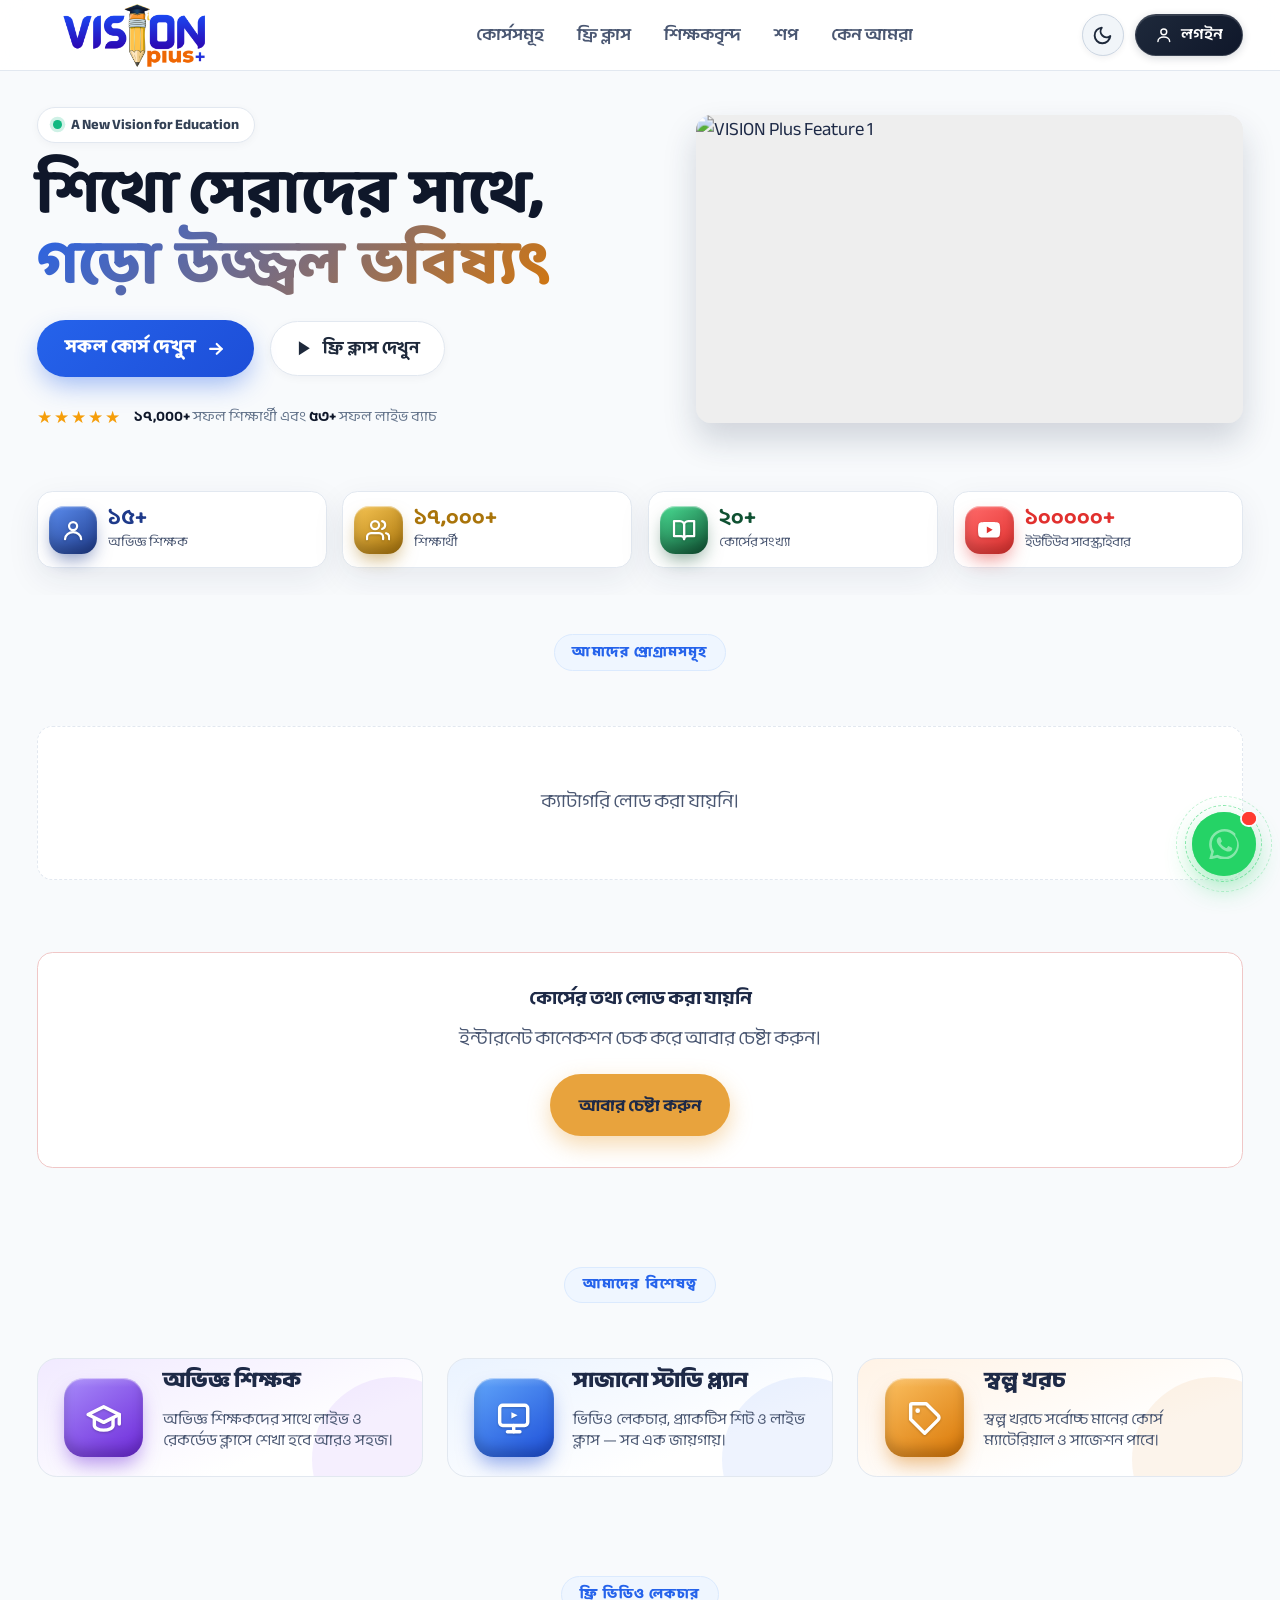
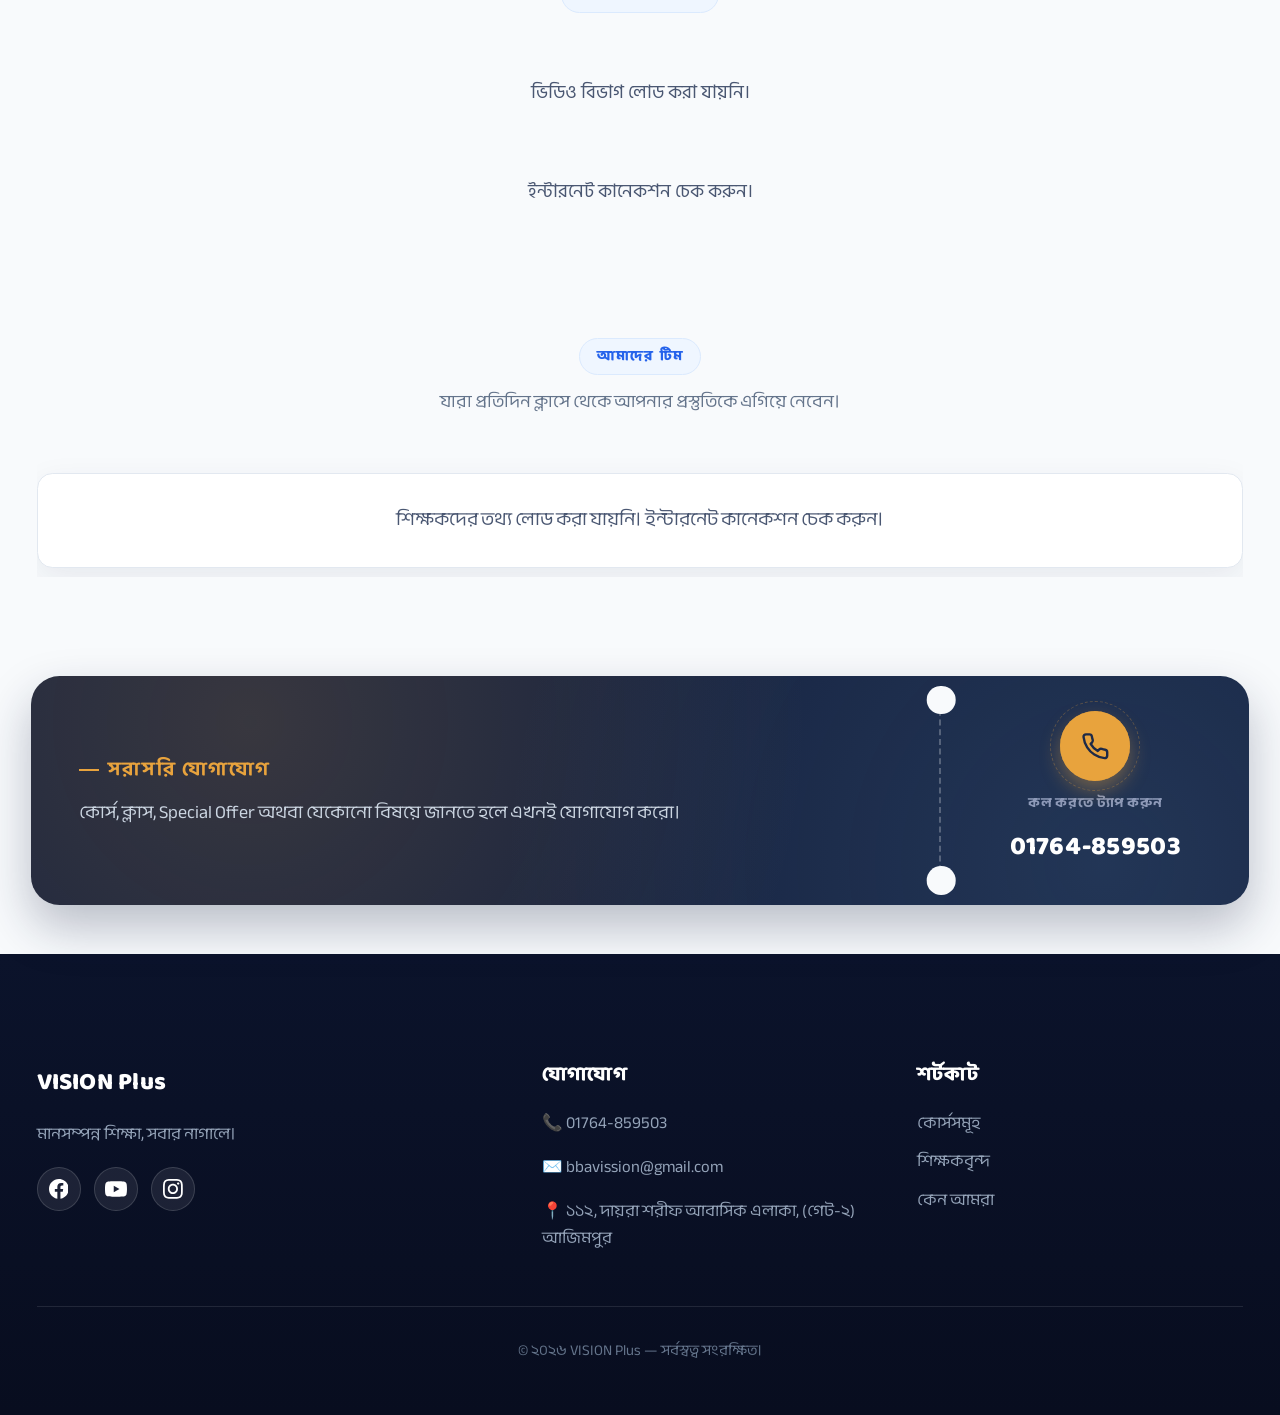
==== commit f2de7476: "Update index.html" ====
--- a/index.html
+++ b/index.html
@@ -2944,6 +2944,15 @@
 const VA_COURSE_CACHE_TTL = 60 * 60 * 1000; // ১ ঘণ্টা (course_name)
 const VA_CACHE_KEYS = ['va_all_course_rows','va_teachers_list','va_gallery_data','va_free_videos','va_sw_courses'];
 
+// পূর্বের যেকোনো পুরনো ক্যাশ সমস্ত ইউজারের ব্রাউজার থেকে একবার স্বয়ংক্রিয়ভাবে ক্লিন করে নেওয়া
+try {
+  if (localStorage.getItem('va_build_v') !== '2026_09_v2') {
+    VA_CACHE_KEYS.forEach(k => { try{ sessionStorage.removeItem(k); }catch(e){} });
+    localStorage.setItem('va_build_v', '2026_09_v2');
+    localStorage.removeItem('va_cv');
+  }
+} catch(e) {}
+
 function vaGetCache(key){
   try{
     const raw = sessionStorage.getItem(key);
@@ -2963,24 +2972,30 @@
 }
 
 // Admin যেকোনো change করলে server version বাড়ে, তখন সব cache clear হয়ে fresh data লোড হয়।
-(async function checkAndInvalidateCache(){
-  try{
-    const res = await fetch(VISION_API, {
-      method: 'POST',
-      headers: { 'Content-Type': 'text/plain;charset=utf-8' },
-      body: JSON.stringify({ action: 'get_cache_version' })
-    });
-    if(!res.ok) return;
-    const j = await res.json();
-    if(j.status !== 'ok') return;
-    const serverV = String(j.v || '0');
-    const localV  = localStorage.getItem('va_cv') || '0';
-    if(serverV !== localV){
-      vaClearAllCache();
-      localStorage.setItem('va_cv', serverV);
-    }
-  }catch(e){}
-})();
+let cacheCheckPromise = null;
+function ensureCacheValid(){
+  if(!cacheCheckPromise){
+    cacheCheckPromise = (async function(){
+      try{
+        const res = await fetch(VISION_API, {
+          method: 'POST',
+          headers: { 'Content-Type': 'text/plain;charset=utf-8' },
+          body: JSON.stringify({ action: 'get_cache_version' })
+        });
+        if(!res.ok) return;
+        const j = await res.json();
+        if(j.status !== 'ok') return;
+        const serverV = String(j.v ?? '0');
+        const localV  = localStorage.getItem('va_cv');
+        if(localV === null || serverV !== localV){
+          vaClearAllCache();
+          localStorage.setItem('va_cv', serverV);
+        }
+      }catch(e){}
+    })();
+  }
+  return cacheCheckPromise;
+}
 
 // মোবাইল নেভবার মেনু খোলা/বন্ধ করা
 document.getElementById('burgerBtn').addEventListener('click', () => {
@@ -3125,6 +3140,7 @@
   }
 
   async function loadTeachers(){
+    await ensureCacheValid();
     const cached = vaGetCache('va_teachers_list');
     if(cached && cached.length){
       renderTeachersList(cached);
@@ -3340,6 +3356,7 @@
   }
 
   async function loadGallery(){
+    await ensureCacheValid();
     const cached = vaGetCache('va_gallery_data');
     if(cached){
       renderGalleryImages(cached.images || []);
@@ -3572,6 +3589,7 @@
   }
   const enrolledCourseNames = getEnrolledCourseNames();
   async function fetchAllCourseRows(){
+    await ensureCacheValid();
     const cached = vaGetCache('va_all_course_rows');
     if(cached && cached.length) return cached;
 
@@ -3859,6 +3877,7 @@
   }
 
   async function fetchVideos(){
+    await ensureCacheValid();
     const cached = vaGetCache('va_free_videos');
     if(cached && cached.length) return cached;
 
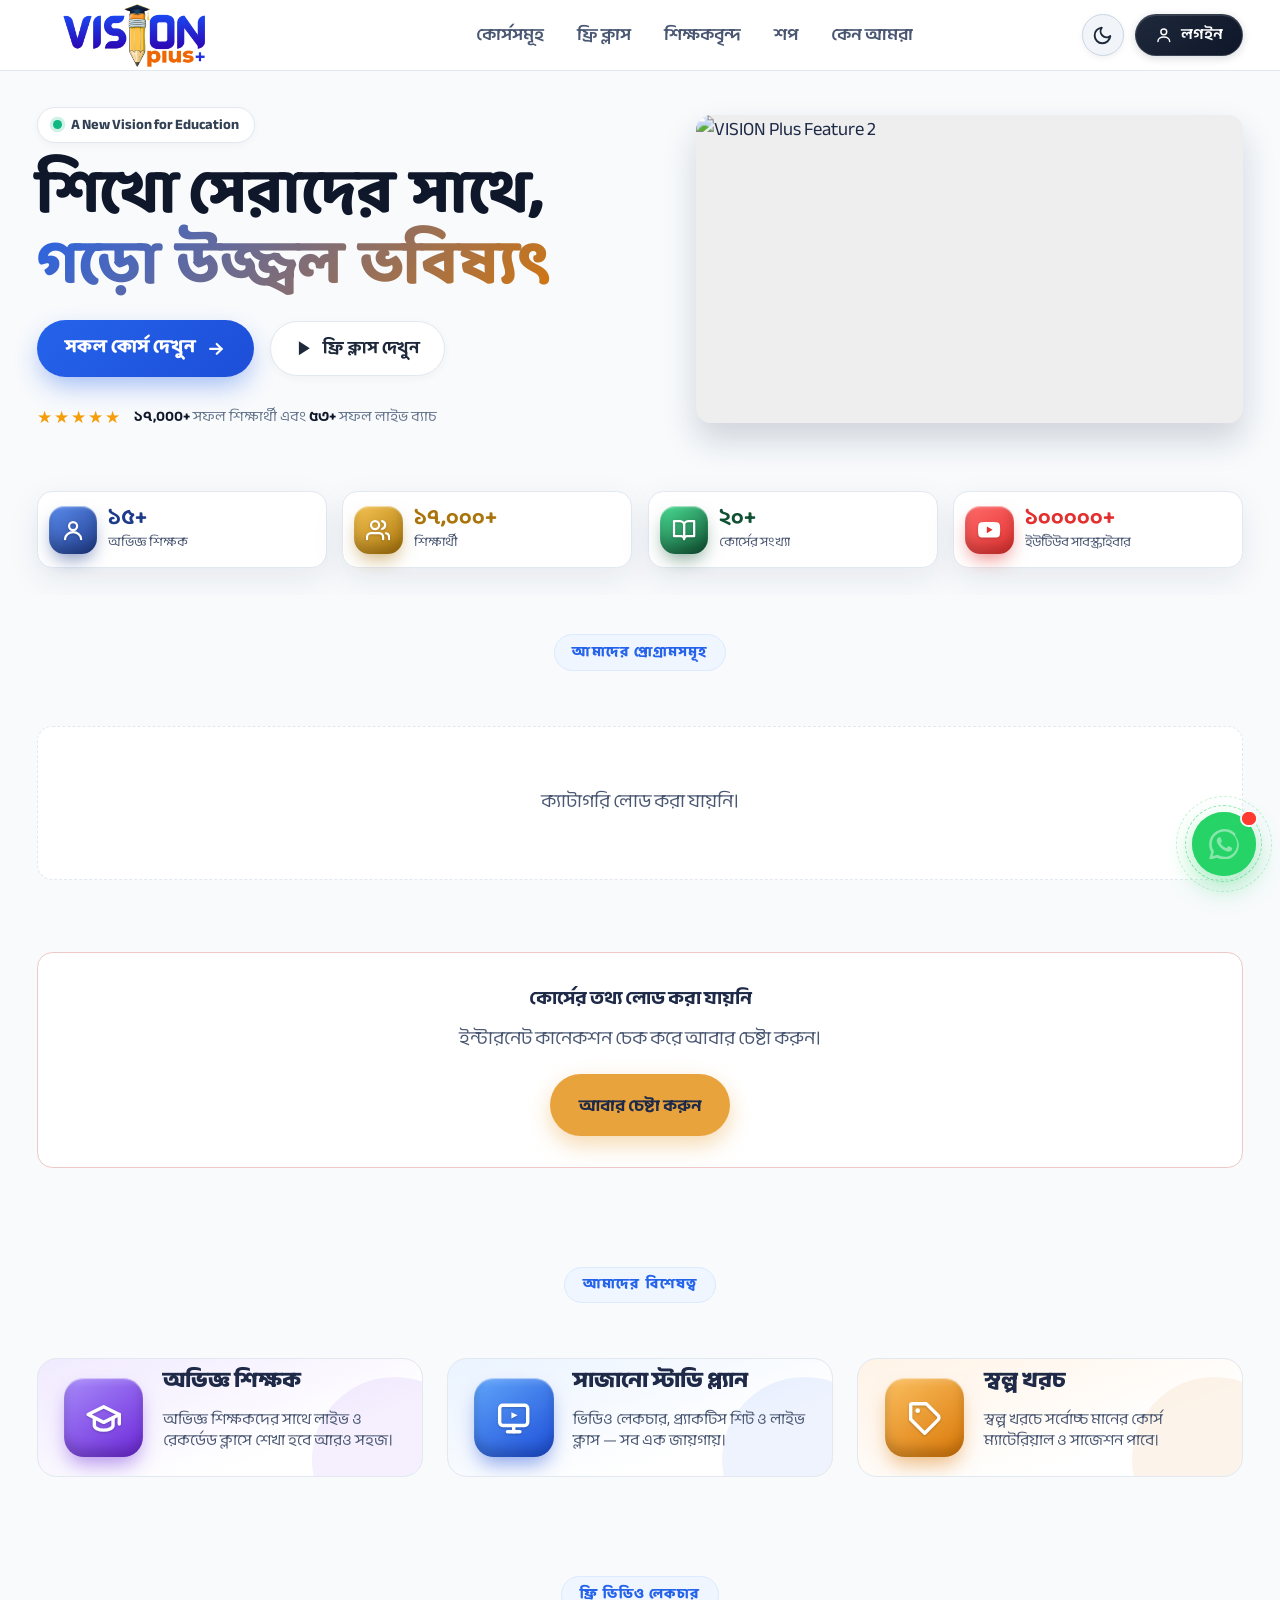
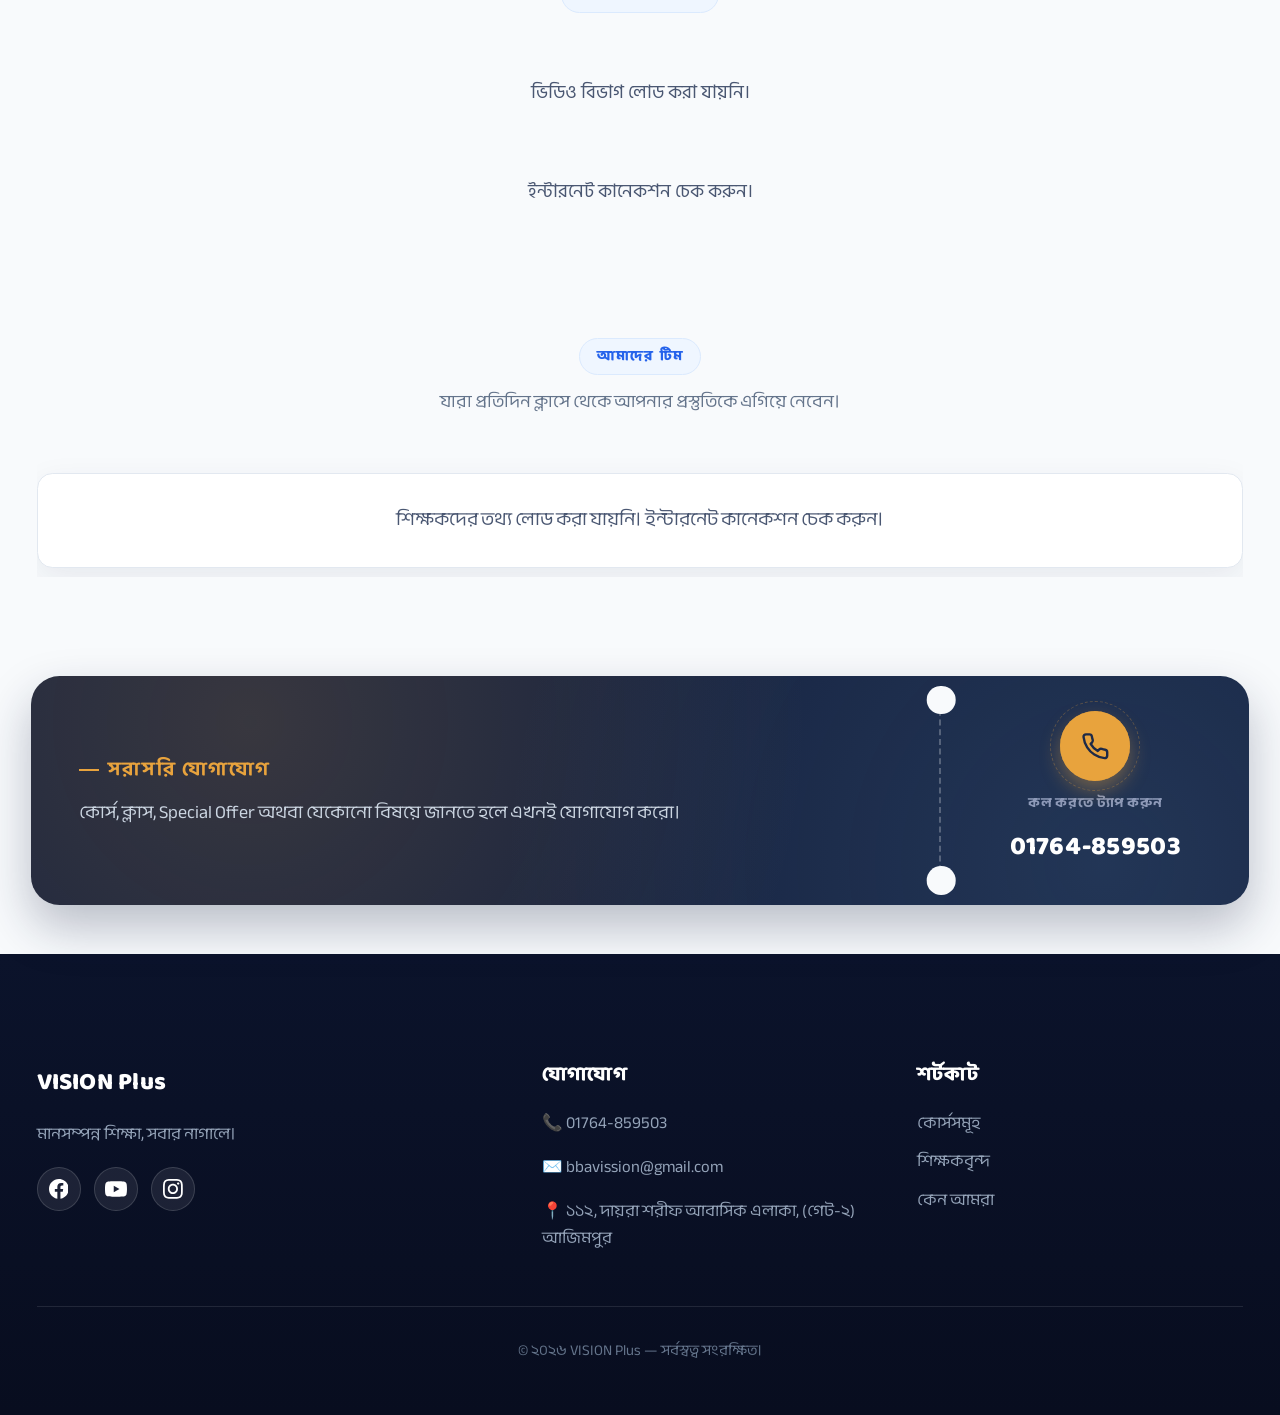
==== commit 0c26a9bb: "Add files via upload" ====
--- a/index.html
+++ b/index.html
@@ -74,6 +74,49 @@
       "target": "https://visionplusbd.com/All_Courses.html?search={search_term_string}",
       "query-input": "required name=search_term_string"
     }
+  },
+  {
+    "@context": "https://schema.org",
+    "@type": "ItemList",
+    "name": "প্রধান নেভিগেশন ও সাইটলিঙ্কস",
+    "description": "BBA VISION ও VISION Plus-এর প্রধান কোর্স ও সেকশনসমূহ",
+    "itemListElement": [
+      {
+        "@type": "SiteNavigationElement",
+        "position": 1,
+        "name": "আমাদের সকল কোর্স",
+        "description": "HSC, BBA, BBA Professional, BBS ও MBA-এর সম্পূর্ণ অনলাইন কোর্সসমূহ।",
+        "url": "https://visionplusbd.com/All_Courses.html"
+      },
+      {
+        "@type": "SiteNavigationElement",
+        "position": 2,
+        "name": "বিষয়ভিত্তিক কোর্স",
+        "description": "Accounting, Finance, Management ও Marketing-এর সাবজেক্ট ভিত্তিক সিঙ্গেল কোর্স।",
+        "url": "https://visionplusbd.com/per-subject.html"
+      },
+      {
+        "@type": "SiteNavigationElement",
+        "position": 3,
+        "name": "অভিজ্ঞ শিক্ষকবৃন্দ",
+        "description": "BBA ও HSC কোর্সের শীর্ষ ও অভিজ্ঞ শিক্ষকদের প্রোফাইল।",
+        "url": "https://visionplusbd.com/teachers.html"
+      },
+      {
+        "@type": "SiteNavigationElement",
+        "position": 4,
+        "name": "বই ও সাজেশন্স শপ",
+        "description": "BBA, HSC, BBS ও MBA-এর সহায়িকা বই, সাজেশন্স ও শিক্ষা উপকরণ।",
+        "url": "https://visionplusbd.com/shop.html"
+      },
+      {
+        "@type": "SiteNavigationElement",
+        "position": 5,
+        "name": "স্টুডেন্ট পোর্টাল ও লাইভ ক্লাস",
+        "description": "স্টুডেন্ট লগইন, লাইভ জুম ক্লাস, রুটিন ও কোর্স ম্যাটেরিয়ালস।",
+        "url": "https://visionplusbd.com/student-login.html"
+      }
+    ]
   }
 ]
 </script>
@@ -946,11 +989,11 @@
 .course-popup-card{
   position:relative;
   width:100%;
-  max-width:min(90vw, 380px);
-  background:#ffffff;
-  border-radius:18px;
+  max-width:min(92vw, 560px);
+  background:#090d16;
+  border-radius:20px;
   overflow:hidden;
-  box-shadow:0 25px 65px -12px rgba(0,0,0,.5), 0 0 0 1px rgba(255,255,255,.08);
+  box-shadow:0 28px 75px -12px rgba(0,0,0,.65), 0 0 0 1px rgba(255,255,255,.1);
   transform:scale(.92) translateY(14px);
   transition:transform .38s cubic-bezier(.16,1,.3,1), opacity .38s ease;
   display:flex;
@@ -961,16 +1004,16 @@
 }
 .course-popup-close{
   position:absolute;
-  top:10px;
-  right:10px;
-  z-index:10;
-  width:32px;
-  height:32px;
+  top:12px;
+  right:12px;
+  z-index:20;
+  width:36px;
+  height:36px;
   border-radius:50%;
-  background:rgba(15,23,42,.65);
-  backdrop-filter:blur(6px);
-  -webkit-backdrop-filter:blur(6px);
-  border:1px solid rgba(255,255,255,.3);
+  background:rgba(15,23,42,.75);
+  backdrop-filter:blur(8px);
+  -webkit-backdrop-filter:blur(8px);
+  border:1.5px solid rgba(255,255,255,.4);
   color:#ffffff;
   display:flex;
   align-items:center;
@@ -978,6 +1021,7 @@
   cursor:pointer;
   transition:all .22s ease;
   padding:0;
+  box-shadow:0 4px 14px rgba(0,0,0,.45);
 }
 .course-popup-close:hover{
   background:#dc2626;
@@ -986,7 +1030,7 @@
 }
 .course-popup-media{
   width:100%;
-  max-height:min(55vh, 350px);
+  max-height:min(82vh, 600px);
   background:#090d16;
   display:flex;
   align-items:center;
@@ -996,49 +1040,19 @@
 .course-popup-media img{
   width:100%;
   height:auto;
-  max-height:min(55vh, 350px);
+  max-height:min(82vh, 600px);
   object-fit:contain;
   display:block;
-}
-.course-popup-action{
-  padding:6px 14px 8px;
-  background:#ffffff;
-  display:flex;
-  align-items:center;
-  justify-content:center;
-}
-.course-popup-btn{
-  width:100%;
-  padding:6px 14px;
-  font-family:'Baloo Da 2', 'Inter', sans-serif;
-  font-size:14px;
-  font-weight:700;
-  display:flex;
-  align-items:center;
-  justify-content:center;
-  gap:6px;
-  border-radius:10px;
-  background:#f1f5f9;
-  color:#334155 !important;
-  border:1px solid #cbd5e1;
-  cursor:pointer;
-  text-decoration:none;
-  transition:all .2s ease;
-  line-height:1.2;
-}
-.course-popup-btn:hover{
-  background:#fee2e2;
-  color:#dc2626 !important;
-  border-color:#fca5a5;
 }
 .course-popup-timer-bar{
   position:absolute;
   bottom:0;
   left:0;
   right:0;
-  height:4px;
-  background:rgba(0,0,0,.08);
+  height:5px;
+  background:rgba(0,0,0,.25);
   overflow:hidden;
+  z-index:15;
 }
 .course-popup-timer-fill{
   height:100%;
@@ -1052,25 +1066,34 @@
 }
 
 [data-theme="dark"] .course-popup-card{
-  background:#111827;
-  border:1px solid rgba(255,255,255,.1);
-  box-shadow:0 30px 80px rgba(0,0,0,.75);
-}
-[data-theme="dark"] .course-popup-action{
-  background:#111827;
-}
-[data-theme="dark"] .course-popup-btn{
-  background:#1e293b;
-  color:#cbd5e1 !important;
-  border-color:#334155;
-}
-[data-theme="dark"] .course-popup-btn:hover{
-  background:#450a0a;
-  color:#f87171 !important;
-  border-color:#7f1d1d;
+  background:#090d16;
+  border:1px solid rgba(255,255,255,.12);
+  box-shadow:0 30px 85px rgba(0,0,0,.85);
 }
 [data-theme="dark"] .course-popup-timer-bar{
-  background:rgba(255,255,255,.08);
+  background:rgba(255,255,255,.15);
+}
+
+@media (max-width: 640px){
+  .course-popup-overlay{
+    padding:14px;
+  }
+  .course-popup-card{
+    max-width:min(94vw, 440px);
+    border-radius:16px;
+  }
+  .course-popup-close{
+    top:10px;
+    right:10px;
+    width:32px;
+    height:32px;
+  }
+  .course-popup-media{
+    max-height:min(78vh, 480px);
+  }
+  .course-popup-media img{
+    max-height:min(78vh, 480px);
+  }
 }
 
 
@@ -2836,16 +2859,6 @@
         <img id="coursePopupImage" src="" alt="কোর্স হাইলাইট">
       </div>
 
-      <div class="course-popup-action">
-        <button type="button" class="course-popup-btn" id="coursePopupActionCloseBtn" aria-label="Close">
-          <svg viewBox="0 0 24 24" width="15" height="15" fill="none" stroke="currentColor" stroke-width="2.2" stroke-linecap="round" stroke-linejoin="round">
-            <line x1="18" y1="6" x2="6" y2="18"></line>
-            <line x1="6" y1="6" x2="18" y2="18"></line>
-          </svg>
-          <span>Close</span>
-        </button>
-      </div>
-
       <div class="course-popup-timer-bar">
         <div class="course-popup-timer-fill" id="coursePopupTimerFill"></div>
       </div>
@@ -2932,26 +2945,11 @@
    ========================================================================================= */
 const VISION_API = "https://late-forest-4748.dreamsicreation.workers.dev";
 
-// Sheet থেকে আসা টেক্সট তুলনা/মিলানোর (matching) জন্য normalize করার হেল্পার।
-// শিটে ভুলবশত extra space বা capital/small letter ভিন্ন হলেও যেন মিল খুঁজে পায়,
-// সেজন্য শুধু তুলনার সময় এটা ব্যবহার হয় — আসল টেক্সট/casing যেমন শিটে আছে তেমনই display হয়, বদলায় না।
-// সব matching-এই এখন loose normalize ব্যবহার হয় — case, extra space, এবং যেকোনো
-// punctuation (dot, comma, hyphen ইত্যাদি) বাদ দিয়ে শুধু মূল শব্দ দিয়ে তুলনা করে।
+// Normalize text helper
 const normalizeForMatch = v => String(v ?? '').trim().toLowerCase().replace(/[^a-z0-9\u0980-\u09ff]+/g, ' ').replace(/\s+/g, ' ').trim();
 
-// SessionStorage cache — TTL: ১ ঘণ্টা
-const VA_CACHE_TTL        = 60 * 60 * 1000; // ১ ঘণ্টা
-const VA_COURSE_CACHE_TTL = 60 * 60 * 1000; // ১ ঘণ্টা (course_name)
-const VA_CACHE_KEYS = ['va_all_course_rows','va_teachers_list','va_gallery_data','va_free_videos','va_sw_courses'];
-
-// পূর্বের যেকোনো পুরনো ক্যাশ সমস্ত ইউজারের ব্রাউজার থেকে একবার স্বয়ংক্রিয়ভাবে ক্লিন করে নেওয়া
-try {
-  if (localStorage.getItem('va_build_v') !== '2026_09_v2') {
-    VA_CACHE_KEYS.forEach(k => { try{ sessionStorage.removeItem(k); }catch(e){} });
-    localStorage.setItem('va_build_v', '2026_09_v2');
-    localStorage.removeItem('va_cv');
-  }
-} catch(e) {}
+// Cache config (3 hours)
+const VA_CACHE_TTL = 3 * 60 * 60 * 1000;
 
 function vaGetCache(key){
   try{
@@ -2968,10 +2966,10 @@
   }catch(e){}
 }
 function vaClearAllCache(){
-  VA_CACHE_KEYS.forEach(k => { try{ sessionStorage.removeItem(k); }catch(e){} });
-}
-
-// Admin যেকোনো change করলে server version বাড়ে, তখন সব cache clear হয়ে fresh data লোড হয়।
+  sessionStorage.clear();
+}
+
+// Sync cache version with server
 let cacheCheckPromise = null;
 function ensureCacheValid(){
   if(!cacheCheckPromise){
@@ -2997,7 +2995,7 @@
   return cacheCheckPromise;
 }
 
-// মোবাইল নেভবার মেনু খোলা/বন্ধ করা
+// Mobile nav toggle
 document.getElementById('burgerBtn').addEventListener('click', () => {
   document.getElementById('navLinks').classList.toggle('open');
 });
@@ -3007,8 +3005,7 @@
   });
 });
 
-// হিরো স্ট্যাটস — কার্ডগুলো একটার পর একটা (stagger) fade+slide-up হয়ে দেখা দেবে,
-// এবং সংখ্যাগুলো ০ থেকে গুনতে গুনতে উঠবে (একবার স্ক্রিনে দেখা গেলে)
+// Hero stats counter animation
 (function(){
   document.querySelectorAll('#hero-stats .stat-card').forEach((card, i) => {
     setTimeout(() => card.classList.add('visible'), 80 + i * 140);
@@ -3028,7 +3025,7 @@
     const suffix = finalText.replace(/[0-9০-৯,]/g, '');
     const numStr = bn2en(finalText.replace(/[^0-9০-৯]/g, ''));
     const target = parseInt(numStr, 10) || 0;
-    // ছোট সংখ্যা (যেমন ১৫+, ২০+) একটু দ্রুত এবং বড় সংখ্যা (ইউটিউব, শিক্ষার্থী) স্বাচ্ছন্দ্যে গোনা হবে
+    // Counter duration by target
     const duration = target <= 50 ? 1200 : (target >= 100000 ? 1500 : 2000);
     const start = performance.now();
 
@@ -3057,7 +3054,7 @@
   }
 })();
 
-// পিনবোর্ড ছবি — অটো-স্ক্রল ক্যারোসেল (৩ সেকেন্ড পরপর, ইনফিনিট লুপ)
+// Pinboard auto-scroll carousel
 (function(){
   const track = document.getElementById('pinTrack');
   if(!track) return;
@@ -3072,13 +3069,13 @@
     return cleanUrl;
   }
 
-  // ড্রাইভ লিংক স্বয়ংক্রিয়ভাবে কনভার্ট করে নেওয়া হচ্ছে (ওয়েবসাইটে সরাসরি লোড হওয়ার জন্য)
+  // Drive image URL format
   track.querySelectorAll('.pin-card img').forEach(img => {
     const raw = img.getAttribute('src') || img.src;
     if(raw) img.src = driveImageUrl(raw);
   });
 
-  const totalReal = track.children.length - 1; // শেষেরটা ক্লোন, তাই ১ বাদ
+  const totalReal = track.children.length - 1;
   let pinIndex = 0;
   const TRANSITION_MS = 700;
 
@@ -3088,7 +3085,7 @@
     track.style.transform = `translateX(-${pinIndex * 100}%)`;
 
     if(pinIndex === totalReal){
-      // শেষ (ক্লোন করা) স্লাইডে পৌঁছে গেলে, ট্রানজিশন শেষ হবার পর নিঃশব্দে শুরুতে ফিরিয়ে আনা হয়
+      // Loop back to start
       setTimeout(() => {
         track.style.transition = 'none';
         pinIndex = 0;
@@ -3102,13 +3099,8 @@
   }
 })();
 
-// ============================================================
-// Google Sheet → Dynamic Teachers
-// Teachers tab columns: A Name, B Photo URL, C Subject, D Designation
-// ============================================================
+// Dynamic teachers
 (function(){
-  // আগে সরাসরি gviz দিয়ে "Teachers" Tab পড়া হতো, এখন Cloudflare Worker
-  // (D1-এর "teachers" টেবিল) থেকে action=get_teachers দিয়ে আসে।
   const teacherGrid = document.getElementById('teacherGrid');
   if(!teacherGrid) return;
 
@@ -3168,12 +3160,7 @@
   loadTeachers();
 })();
 
-// ============================================================
-// গ্যালারি + শিক্ষার্থীদের মতামত (ছবি) — দুটোই D1 "gallery" টেবিল থেকে আসে (একই action:
-// get_gallery)। গ্যালারি image_url কলাম থেকে, মতামত feedback_url কলাম থেকে (উভয়ই
-// drive link → auto-format)। দুটোই অটো-স্ক্রলিং মার্কি, শুধু দিক উল্টো। ছবিতে ক্লিক
-// করলে স্ক্রল থেমে মোডালে বড় করে দেখা যায়।
-// ============================================================
+// Gallery and student feedback marquee
 (function(){
   const galleryWrap = document.getElementById('galleryWrap');
   const galleryTrack = document.getElementById('galleryTrack');
@@ -3185,7 +3172,7 @@
 
   const esc = v => String(v ?? '').trim().replace(/[&<>"']/g,c=>({'&':'&amp;','<':'&lt;','>':'&gt;','"':'&quot;',"'":'&#39;'}[c]));
 
-  // ---------- ছবি প্রিভিউ মোডাল ----------
+  // Image preview modal
   const modalOverlay = document.getElementById('imgModalOverlay');
   const modalImage = document.getElementById('imgModalImage');
   const modalClose = document.getElementById('imgModalClose');
@@ -3211,9 +3198,7 @@
     document.addEventListener('keydown', (e)=>{ if(e.key === 'Escape') closeImageModal(); });
   }
 
-  // ---------- সিমলেস ইনফিনিট মার্কি রেন্ডারার ----------
-  // গ্যালারিতে ৫টি এবং ফিডব্যাকে ১০টি বা যেকোনো কম-বেশি ছবি থাকলেও যেন
-  // কোনো ফাঁকা বা স্ক্রিনের বাইরে জাম্প ছাড়া দুটোই সম্পূর্ণ স্বাধীনভাবে মসৃণ চলে
+  // Infinite marquee setup
   function setupInfiniteTrack(trackEl, wrapEl, sectionEl, items, altText){
     if(!trackEl || !wrapEl) return;
     if(!items || !items.length){
@@ -3225,17 +3210,17 @@
     wrapEl.style.display = '';
     if(sectionEl) sectionEl.style.display = '';
 
-    // স্ক্রিনের চওড়া অনুপাত পূরণের জন্য অন্তত ৮টি ছবির একটি সেট নিশ্চিত করা
+    // Ensure minimum 8 items
     let baseSet = [...items];
     while(baseSet.length < 8){
       baseSet = baseSet.concat(items);
     }
 
-    // CSS -50% লুপের জন্য সেটটি ঠিক ২ বার বসানো
+    // Duplicate set for seamless loop
     const setHtml = baseSet.map(url => `<img src="${esc(url)}" alt="${esc(altText)}" loading="lazy" onerror="this.remove()">`).join('');
     trackEl.innerHTML = setHtml + setHtml;
 
-    // ছবির সংখ্যা অনুপাতে গতি নির্ধারণ (যাতে খুব দ্রুত বা ধীর না হয়)
+    // Animation speed
     const duration = Math.max(20, baseSet.length * 4.5);
     trackEl.style.animationDuration = duration + 's';
 
@@ -3279,7 +3264,6 @@
 
     const modal = document.getElementById('coursePopupModal');
     const img = document.getElementById('coursePopupImage');
-    const actionCloseBtn = document.getElementById('coursePopupActionCloseBtn');
     const closeBtn = document.getElementById('coursePopupClose');
     const timerFill = document.getElementById('coursePopupTimerFill');
     if(!modal || !img) return;
@@ -3311,11 +3295,6 @@
         timerFill.style.animation = `coursePopupCountdown ${ms}ms linear forwards`;
       }
     }
-
-    actionCloseBtn?.addEventListener('click', (e)=>{
-      e.stopPropagation();
-      closeModal();
-    });
 
     closeBtn?.addEventListener('click', (e)=>{
       e.stopPropagation();
@@ -3351,7 +3330,20 @@
       void modal.offsetWidth;
       modal.classList.add('show');
       modal.setAttribute('aria-hidden', 'false');
-      startCountdown(5000);
+
+      let countdownStarted = false;
+      function triggerCountdown(){
+        if(countdownStarted) return;
+        countdownStarted = true;
+        startCountdown(5000);
+      }
+      if(img.complete && img.naturalWidth > 0){
+        triggerCountdown();
+      } else {
+        img.onload = triggerCountdown;
+        img.onerror = triggerCountdown;
+        setTimeout(triggerCountdown, 2500);
+      }
     }, 400);
   }
 
@@ -3372,7 +3364,7 @@
       const j = await r.json();
       if(j.status === 'error') throw Error(j.message || 'Gallery API error');
 
-      // ব্যাকওয়ার্ড ও আনইভেন ডাটা সাপোর্ট: images এবং feedbackImages সম্পূর্ণ আলাদা অ্যারে হিসেবে লোড হয়
+      // Separate images and feedback
       const data = j.data;
       const images = Array.isArray(data) ? data.filter(Boolean) : (Array.isArray(data?.images) ? data.images.filter(Boolean) : []);
       const feedbackImages = Array.isArray(data?.feedbackImages) ? data.feedbackImages.filter(Boolean) : [];
@@ -3395,9 +3387,7 @@
   loadGallery();
 })();
 
-// ============================================================
-// সব জায়গায় ব্যবহারের জন্য common toast function (নিচে মাঝখানে ভেসে ওঠে)
-// ============================================================
+// Toast notification
 let vaToastTimer = null;
 function vaShowToast(message){
   let toast = document.getElementById('vaToast');
@@ -3413,13 +3403,8 @@
   vaToastTimer = setTimeout(()=>toast.classList.remove('show'), 3200);
 }
 
-// ============================================================
-// Google Sheet → Dynamic Courses
-// ============================================================
+// Dynamic courses
 (function(){
-  // আগে প্রতিটা লেভেলের (SSC/HSC/BBA...) জন্য আলাদা Tab ছিল। এখন সব লেভেলের কোর্স
-  // একটাই "course_name" টেবিলে থাকে, প্রথম কলাম (Level) দিয়ে আলাদা করা হয়। SHEET_TABS
-  // তালিকাটা শুধু category card-এর ধারাবাহিক ক্রম আর "কোনো কোর্স নেই" চেকের জন্য রাখা হলো।
   const SHEET_TABS = ['SSC','HSC','BBA','MBA','BBS','BBA Professional'];
   const catGrid=document.getElementById('catGrid'), courseGrid=document.getElementById('courseGrid'), toolbar=document.getElementById('courseDataToolbar'), resultCount=document.getElementById('courseResultCount'), errorBox=document.getElementById('courseDataError'), retryBtn=document.getElementById('courseRetryBtn');
   const CATEGORY_META={
@@ -3575,9 +3560,7 @@
   function uniqueSlug(name,cat,used){const base=slugify(name),cp=slugify(cat);let slug=base;if(used.has(slug))slug=`${cp}-${base}`;let n=2;while(used.has(slug))slug=`${cp}-${base}-${n++}`;used.add(slug);return slug}
   function features(v){return clean(v).split(/[,،]/).map(clean).filter(Boolean)}
   function price(v){const x=clean(v);if(!x || x === '-')return '';if(/\bfree\b/i.test(x)) return x;return /[৳$€£]/.test(x)?toBn(x):`৳${toBn(x)}`}
-  // localStorage-এ ক্যাশ করা student data (student-login.html থেকে লগইন করলে সেট হয়) থেকে
-  // enrolled কোর্সের নামগুলো বের করা হয় — কেউ লগইন না করে থাকলে খালি Set রিটার্ন হবে,
-  // তখন কোর্স কার্ড আগের মতোই স্বাভাবিক দেখাবে।
+  // Get enrolled courses
   function getEnrolledCourseNames(){
     try{
       const raw = localStorage.getItem('va_user');
@@ -3590,13 +3573,14 @@
   const enrolledCourseNames = getEnrolledCourseNames();
   async function fetchAllCourseRows(){
     await ensureCacheValid();
-    const cached = vaGetCache('va_all_course_rows');
+    const cached = vaGetCache('va_courses');
     if(cached && cached.length) return cached;
 
     const r=await fetch(VISION_API,{method:'POST',headers:{'Content-Type':'text/plain;charset=utf-8'},body:JSON.stringify({action:'get_courses'})});
     if(!r.ok)throw Error(`Course Name: HTTP ${r.status}`);
     const j=await r.json();
     if(j.status==='error') throw Error(j.message||'Course Name API error');
+    const used = new Set();
     const courses = (j.data||[]).map(row=>{
       const level=clean(row.level), name=clean(row.name);
       if(!level||!name) return null;
@@ -3610,22 +3594,22 @@
         oldPrice:price(row.oldPrice),
         priceNote:clean(row.priceNote),
         features:features(row.featureText),
+        teachers:clean(row.teachers),
+        teacherNames:features(row.teachers),
         subjectList:clean(row.subjectList || row.subject_list),
         category:level,
-        slug:'',
+        slug:uniqueSlug(name,level,used),
         // D1 top_this is treated as a strict publish flag.
         // Accept yes / true / 1 regardless of capitalization or surrounding spaces.
         topThis: ['yes','true','1'].includes(String(row.topThisRaw ?? row.topThis ?? row.top_this ?? '').trim().toLowerCase()) || row.topThis === true || String(row.top_this ?? '').trim().toLowerCase() === 'true' || String(row.top_this ?? '').trim().toLowerCase() === 'yes',
         topThisRaw: String(row.topThisRaw ?? row.topThis ?? row.top_this ?? '').trim().toLowerCase()
       };
     }).filter(Boolean);
-    vaSetCache('va_all_course_rows', courses, VA_COURSE_CACHE_TTL);
+    vaSetCache('va_courses', courses, VA_CACHE_TTL);
     return courses;
   }
   function categoryHtml(cat,count){const m=CATEGORY_META[cat]||{color:'#5B8FBF',bg:'linear-gradient(135deg, #eff6ff 0%, #dbeafe 100%)',border:'#bfdbfe',shadow:'rgba(91,143,191,0.22)',svg3d:'<svg viewBox="0 0 64 64" fill="none"><circle cx="32" cy="32" r="20" fill="#3b82f6"/></svg>'};return `<a href="All_Courses.html?level=${encodeURIComponent(cat)}" class="cat-card" data-cat="${esc(cat)}" style="--cat-color:${m.color};--cat-border:${m.border};--cat-shadow:${m.shadow}"><span class="cat-icon" style="background:${m.bg};border-color:${m.border}">${m.svg3d}</span><span class="cat-text"><b>${esc(cat)}</b><span>${toBn(count)}টি কোর্স</span></span></a>`}
-  // tag ঘরে "Subject Wise" বা "Improvement" লেখা থাকলে এই কার্ড normal course-details.html
-  // এ না গিয়ে per-subject.html এ যাবে (সেখানে single-subject কোর্সগুলো লেভেল/ডিপার্টমেন্ট/ইয়ার
-  // অনুযায়ী ফিল্টার করে দেখানো হয়), এবং course_data availability-check এড়িয়ে সরাসরি লিংক হবে।
+  // Check subject-wise tag
   function isSubjectWiseTag(tag){const t=normalizeForMatch(tag);return t.includes('subject wise')||t.includes('improvement')}
   function cardHtml(c){
     const catNorm = normalizeForMatch(c.category);
@@ -3683,21 +3667,11 @@
   }
   function catSkelHtml(){return `<div class="cat-card-skel"><span class="skel-icon"></span><span class="skel-lines"><span class="skel-line big"></span><span class="skel-line small"></span></span></div>`}
   function courseSkelHtml(){return `<div class="course-card-skel"><span class="skel-img"></span><span class="skel-top"><span class="skel-pill"></span></span><span class="skel-body"><span class="skel-line title"></span><span class="skel-line desc1"></span><span class="skel-line desc2"></span><span class="skel-foot"><span class="skel-price"></span><span class="skel-btn"></span></span></span></div>`}
-  // ============================================================
-  // TOP THIS MODE
-  // ------------------------------------------------------------
-  // course_name.top_this = yes হলে ONLY top_this=yes course(s) show হবে.
-  // Category cards, section heading, toolbar এবং static Subject Wise card
-  // কিছুই render হবে না।
-  //
-  // একাধিক course-এ yes থাকলে সবগুলো show হবে।
-  // ============================================================
+  // Filter top_this courses for home page
   const coursesSection=document.getElementById('courses');
   const coursesSectionHead=coursesSection ? coursesSection.querySelector('.section-head') : null;
 
   function setTopThisMode(enabled){
-    // Category cards and their counts stay visible in both modes.
-    // top_this controls only the course cards shown below.
     if(coursesSectionHead) coursesSectionHead.style.display='';
     catGrid.style.display='';
     if(enabled){
@@ -3709,39 +3683,30 @@
   function renderTopThisOnly(topCourses){
     setTopThisMode(true);
 
-    // Counts are calculated from ALL courses, not only top_this courses.
+    // Counts are calculated from ALL courses for category cards
     renderCategories();
 
-    // Do not call renderCourses() here because that adds the static Subject Wise card.
-    // In top_this mode ONLY top_this=yes course(s) are shown.
-    courseGrid.innerHTML=topCourses.length
-      ? topCourses.map(cardHtml).join('')
-      : '';
+    // Index page ONLY shows top_this=yes course(s). If none marked, show no cards below.
+    if(topCourses.length){
+      courseGrid.style.display='';
+      courseGrid.innerHTML=topCourses.map(cardHtml).join('');
+    }else{
+      courseGrid.style.display='none';
+      courseGrid.innerHTML='';
+    }
   }
 
   async function loadCourses(){
     errorBox.hidden=true;
+    courseGrid.style.display='';
     courseGrid.innerHTML=Array(3).fill(courseSkelHtml()).join('');
     catGrid.innerHTML=Array(6).fill(catSkelHtml()).join('');
 
     try{
-      const used=new Set();
       allCourses=await fetchAllCourseRows();
-      allCourses.forEach(c=>c.slug=uniqueSlug(c.name,c.category,used));
-
       // Read ONLY courses explicitly marked top_this=yes/true/1.
       const topCourses=allCourses.filter(c=>c.topThis===true);
-
-      if(topCourses.length){
-        renderTopThisOnly(topCourses);
-        return;
-      }
-
-      // No top_this course -> restore the normal page.
-      setTopThisMode(false);
-      renderCategories();
-      renderCourses(null);
-
+      renderTopThisOnly(topCourses);
     }catch(e){
       console.error('Course load failed:',e);
       setTopThisMode(false);
@@ -3756,17 +3721,12 @@
   loadCourses();
 })();
 
-// ============================================================
-// "বিস্তারিত" বাটনে ক্লিক করলে সরাসরি course-details.html-এ না পাঠিয়ে
-// আগে Course Data Tab-এ (gviz দিয়ে, একবারই fetch করে cache করা হয়) চেক করে
-// ঐ কোর্সের নামে কোনো class data row আছে কিনা। data না থাকলে course-details.html-এ
-// না গিয়ে সাথে সাথে একটা toast মেসেজ দেখায় যে কোর্সটি এখনো available না।
-// ============================================================
+// Course availability check before details navigation
 (function(){
   const clean = v => String(v ?? '').trim();
   const availabilityCache = new Map();
 
-  // ৭টি টেবিল স্ক্যান না করে সরাসরি কাঙ্ক্ষিত ১টি কোর্সের নাম পাঠিয়ে যাচাই করা
+  // Check single course availability
   async function courseHasClassData(courseName){
     if(!courseName) return false;
     if(availabilityCache.has(courseName)) return availabilityCache.get(courseName);
@@ -3807,8 +3767,7 @@
       return;
     }
     const href = link.getAttribute('href');
-    // আসল টেক্সট data attribute-এ সেভ রাখা হচ্ছে, যাতে bfcache
-    // থেকে restore হলেও (pageshow handler-এ) সেটা পড়ে রিসেট করা যায়।
+    // Save original text for bfcache
     if(!link.dataset.originalText) link.dataset.originalText = link.textContent;
     link.dataset.checking = '1';
     link.style.opacity = '.6';
@@ -3826,12 +3785,7 @@
     });
   });
 
-  // মোবাইল ব্রাউজারে course-details পেজ থেকে "Back" চাপলে অনেক সময়
-  // bfcache (back-forward cache) থেকে এই পেজটা ঠিক আগের DOM state সহ
-  // ফিরে আসে — অর্থাৎ বাটন তখনও "যাচাই হচ্ছে..." অবস্থায় "আটকে" থাকে
-  // এবং dataset.checking='1' থাকার কারণে আর ক্লিক কাজ করে না।
-  // pageshow ইভেন্টে event.persisted true হলে বুঝি bfcache থেকে
-  // ফিরেছে — তখন সব ট্রিগার বাটনের state জোর করে রিসেট করে দিচ্ছি।
+  // Reset button state on bfcache restore
   window.addEventListener('pageshow', function(e){
     if(!e.persisted) return;
     document.querySelectorAll('.course-details-trigger[data-checking="1"]').forEach(function(link){
@@ -3842,14 +3796,8 @@
   });
 })();
 
-// ============================================================
-// Google Sheet → Dynamic Free Classes
-// Free Class tab columns: A Level, B Video Title, C YouTube URL
-// যত data row → তত video card
-// ============================================================
+// Dynamic free classes
 (function(){
-  // আগে সরাসরি gviz দিয়ে "Free Class" Tab পড়া হতো, এখন Cloudflare Worker
-  // (D1-এর "free_class" টেবিল) থেকে action=get_free_classes দিয়ে আসে।
   const pillRow = document.getElementById('videoPillRow');
   const videoGrid = document.getElementById('videoGrid');
   let videos = [];
@@ -3872,7 +3820,7 @@
       const m = x.match(re);
       if(m) return m[1];
     }
-    // যদি সরাসরি 11-character YouTube ID দেওয়া হয়, সেটাও গ্রহণ করবে
+    // Support direct 11-char ID
     return /^[A-Za-z0-9_-]{11}$/.test(x) ? x : '';
   }
 
@@ -3902,8 +3850,7 @@
   }
 
   function renderPills(){
-    // sheet-এ একই category ভিন্ন space/case দিয়ে একাধিকবার থাকলেও যেন duplicate পিল/ট্যাব না হয়,
-    // তাই normalize করে unique category বের করা হয় (প্রথমবার যেভাবে পাওয়া গেছে সেই বানানটাই দেখানো হয়)।
+    // Unique categories
     const seenCategories = new Map();
     videos.forEach(v => {
       const key = normalizeForMatch(v.category);
@@ -3977,13 +3924,7 @@
   loadFreeClasses();
 })();
 
-// "আমাদের মেসেজ পাঠান" ফর্ম সেকশন সম্পূর্ণ সরিয়ে দেওয়া হয়েছে — এই JS handler-ও তাই বাদ দেওয়া হলো
-
-// নোট: নেভবারের "লগইন" বাটন সরাসরি student-login.html পেজে নিয়ে যায়।
-// প্রতিটা কোর্স কার্ডের "বিস্তারিত" বাটন সব কোর্সের জন্য একই course-details.html
-// পেজে নিয়ে যায়, শুধু URL এর শেষে ?course=স্লাগ অংশটা আলাদা আলাদা হয়
-// (যেমন ?course=ssc-accounting-batch)। course-details.html পেজে সেই স্লাগ পড়ে
-// সেই অনুযায়ী কোর্সের তথ্য (নাম, বিবরণ, দাম, ফিচার লিস্ট ইত্যাদি) দেখানো হবে।
+
 </script>
 
 <!-- ===== ফ্লোটিং WhatsApp বাটন (স্থির কোর + ঘোরা রিং/পালস এনিমেশন + লাল নোটিফিকেশন ডট + হোভারে টেক্সট লেবেল) =====
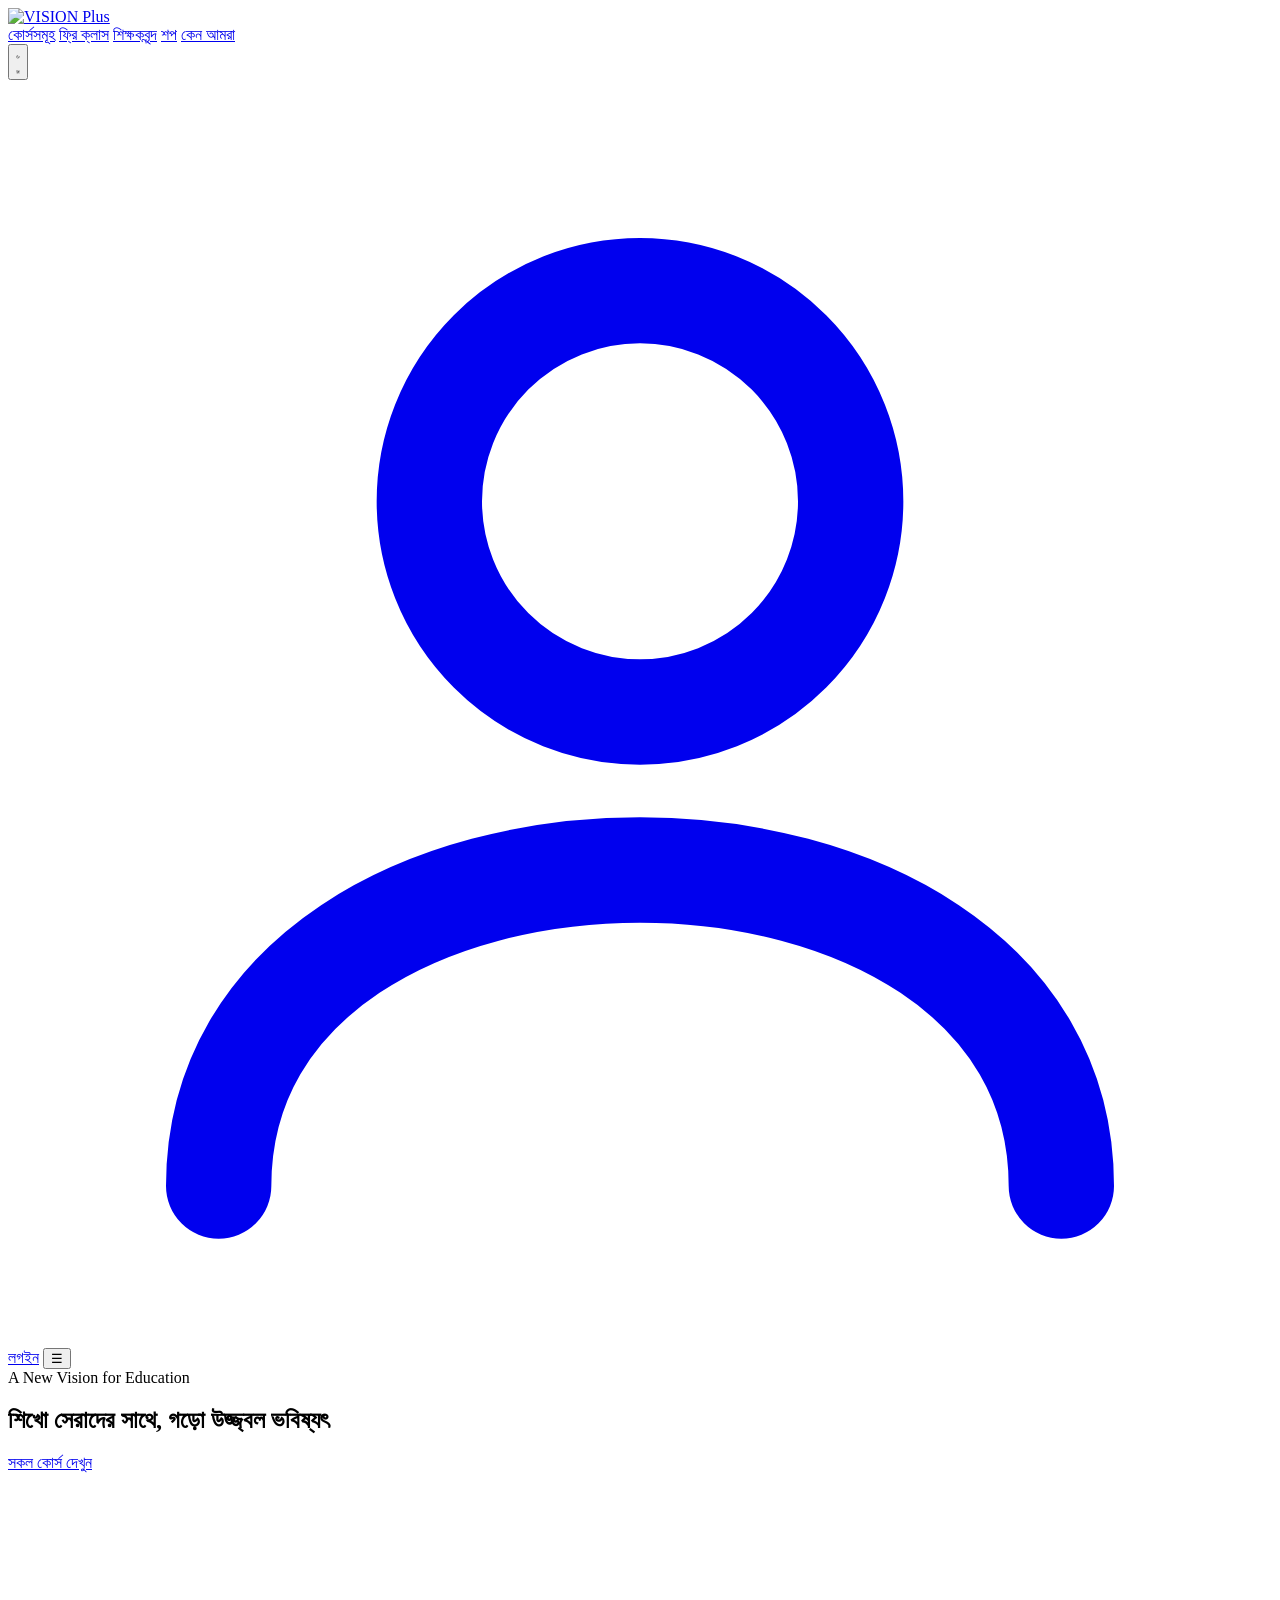
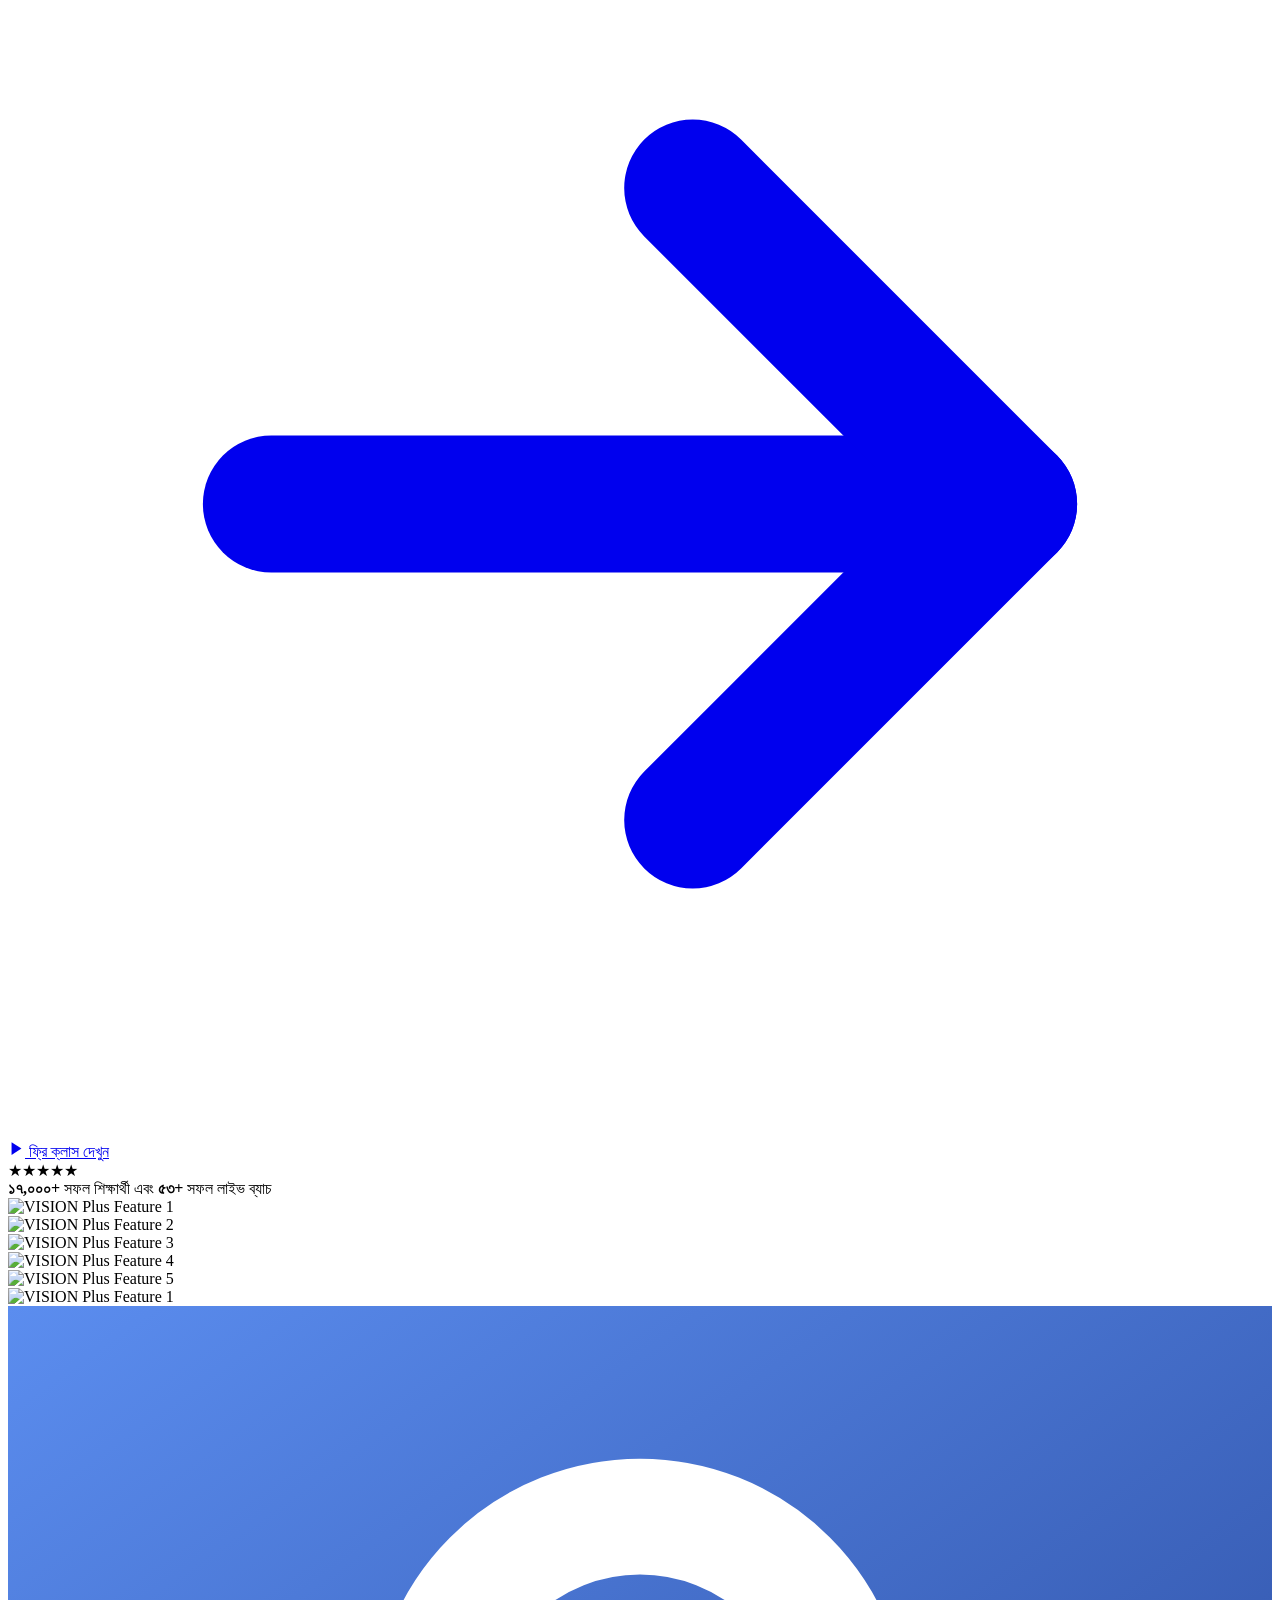
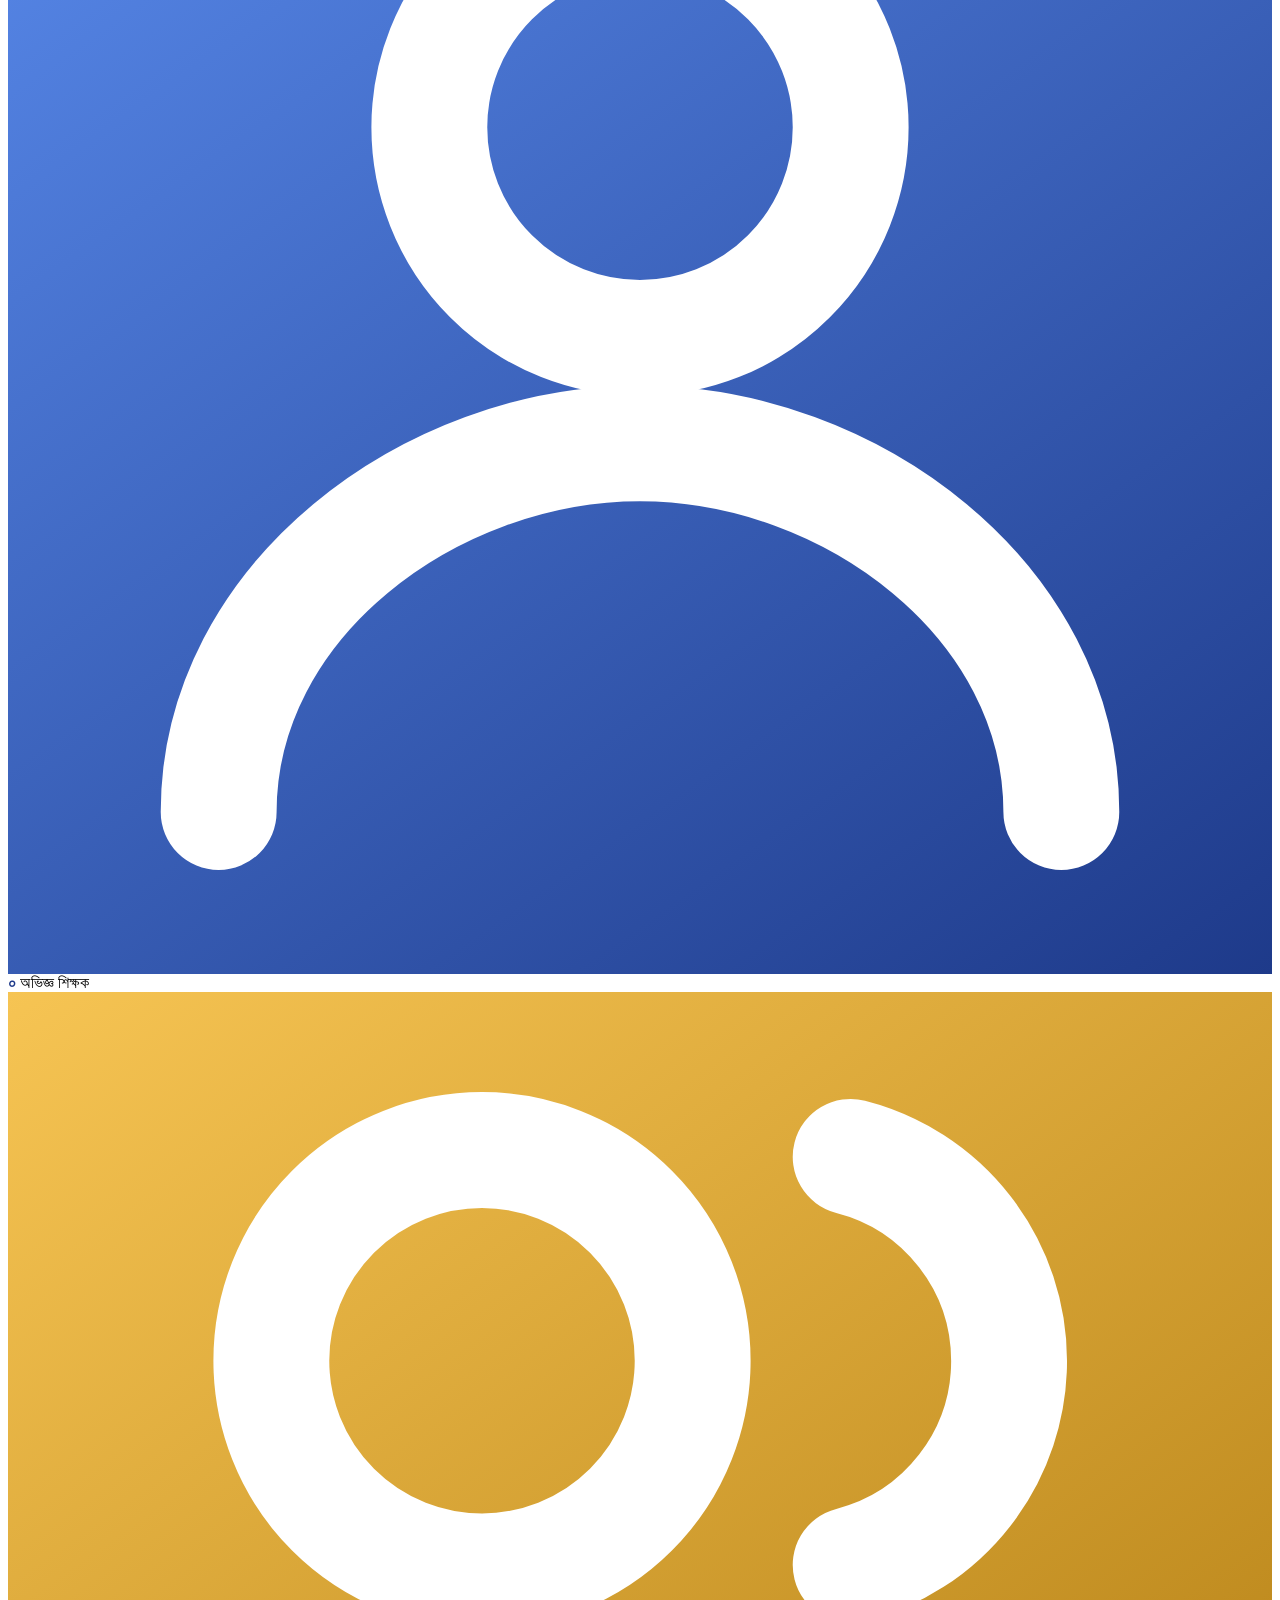
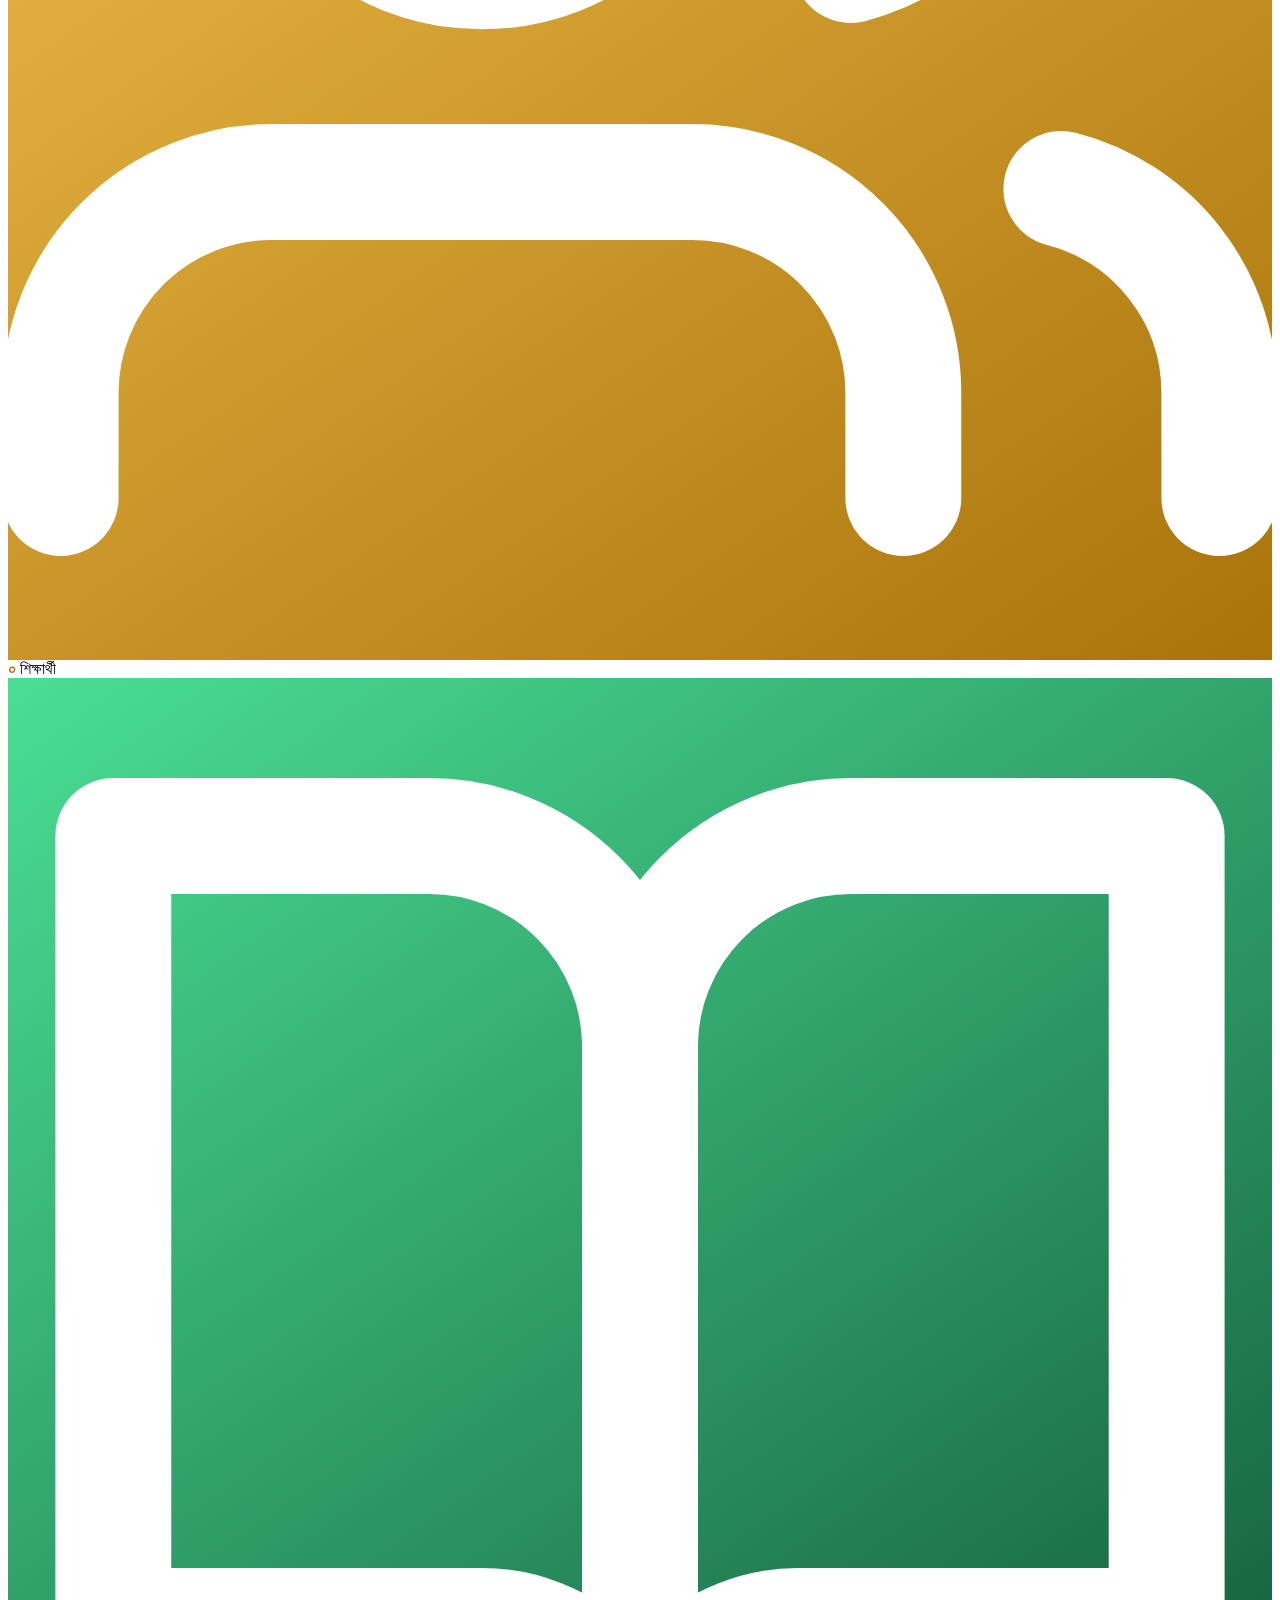
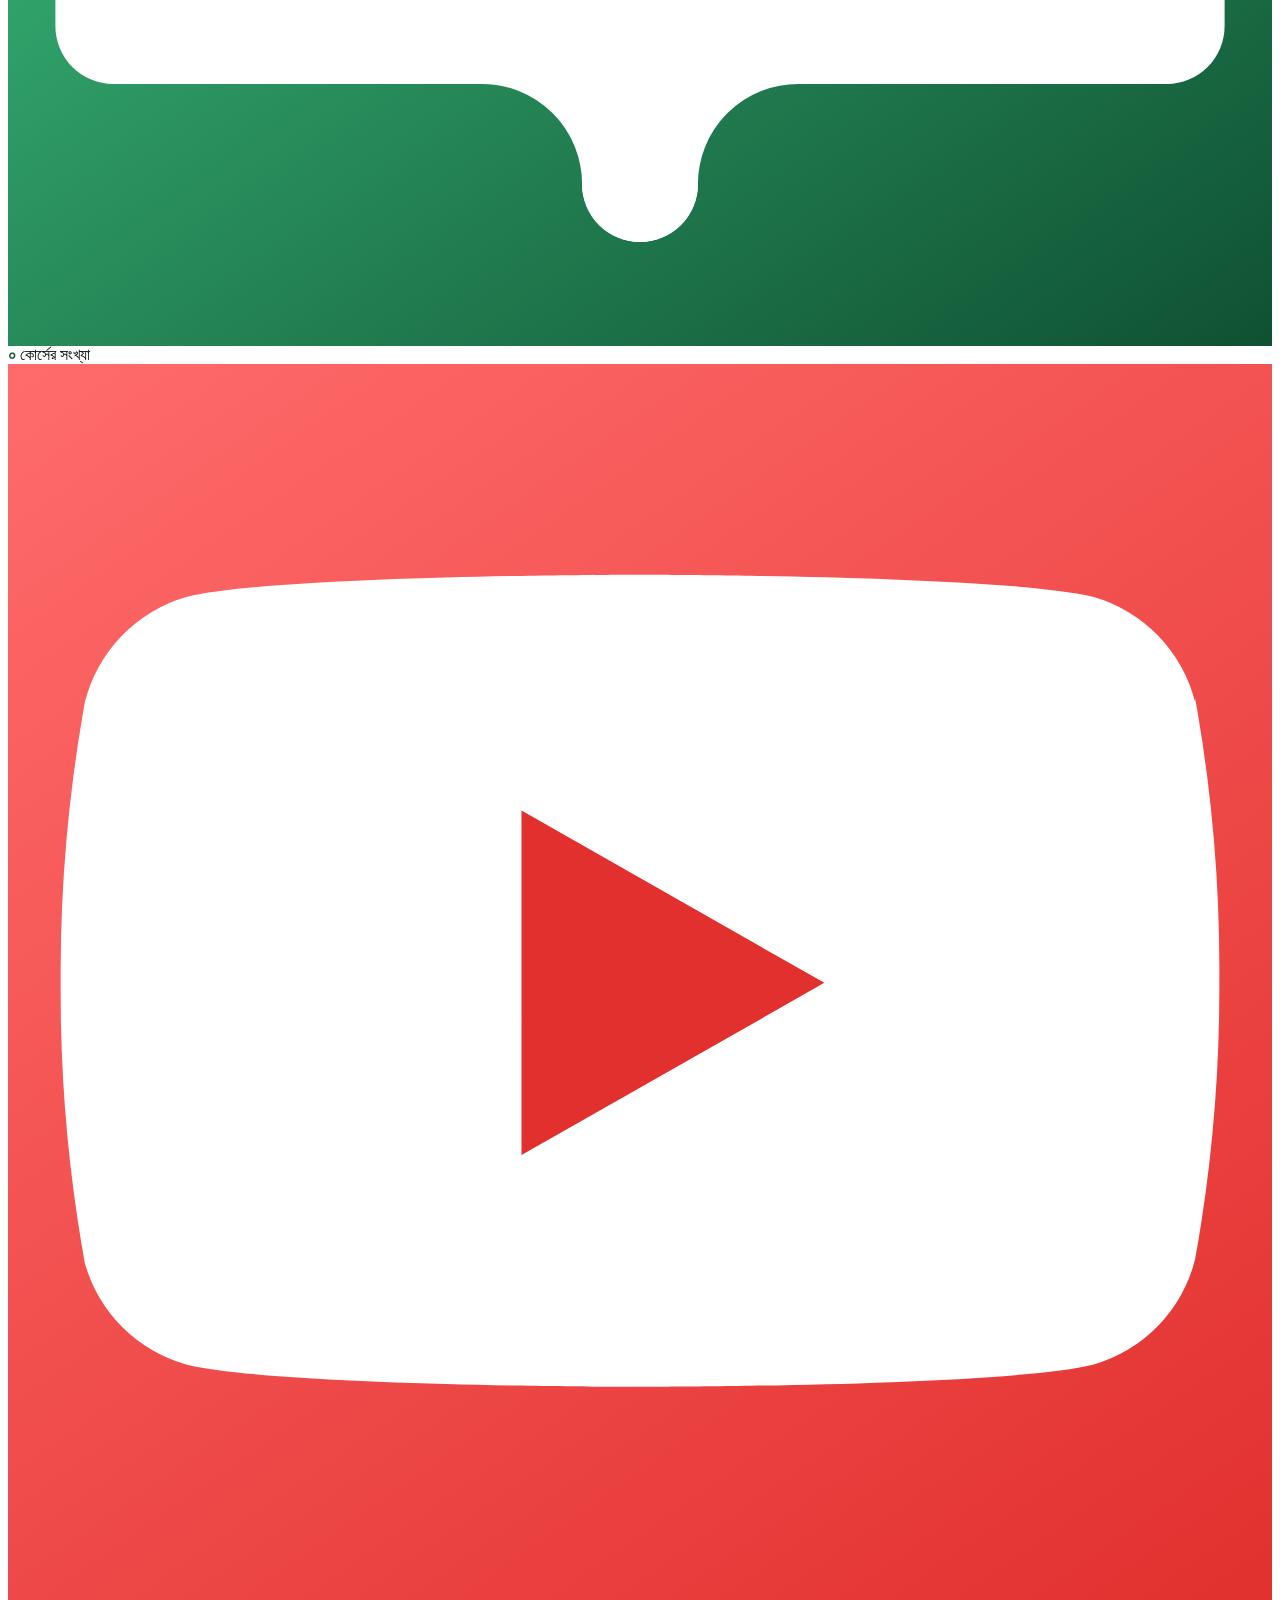
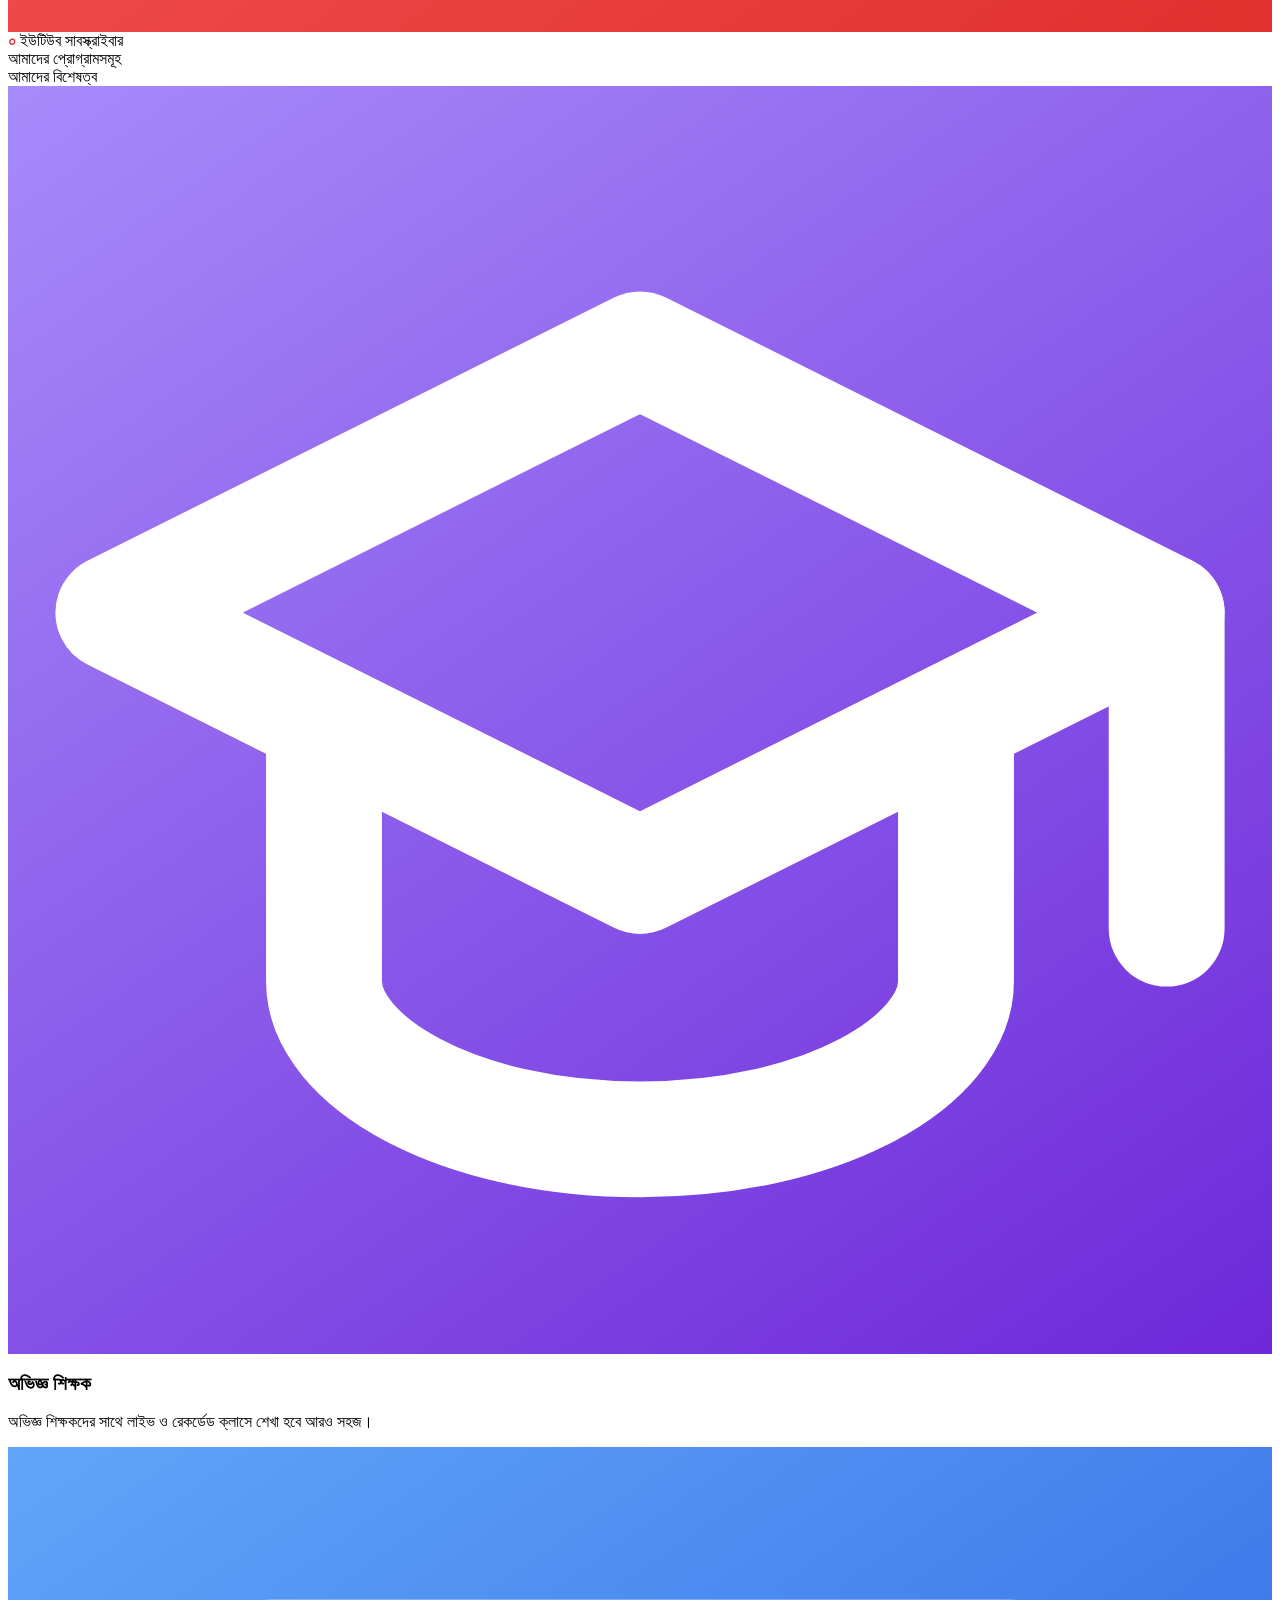
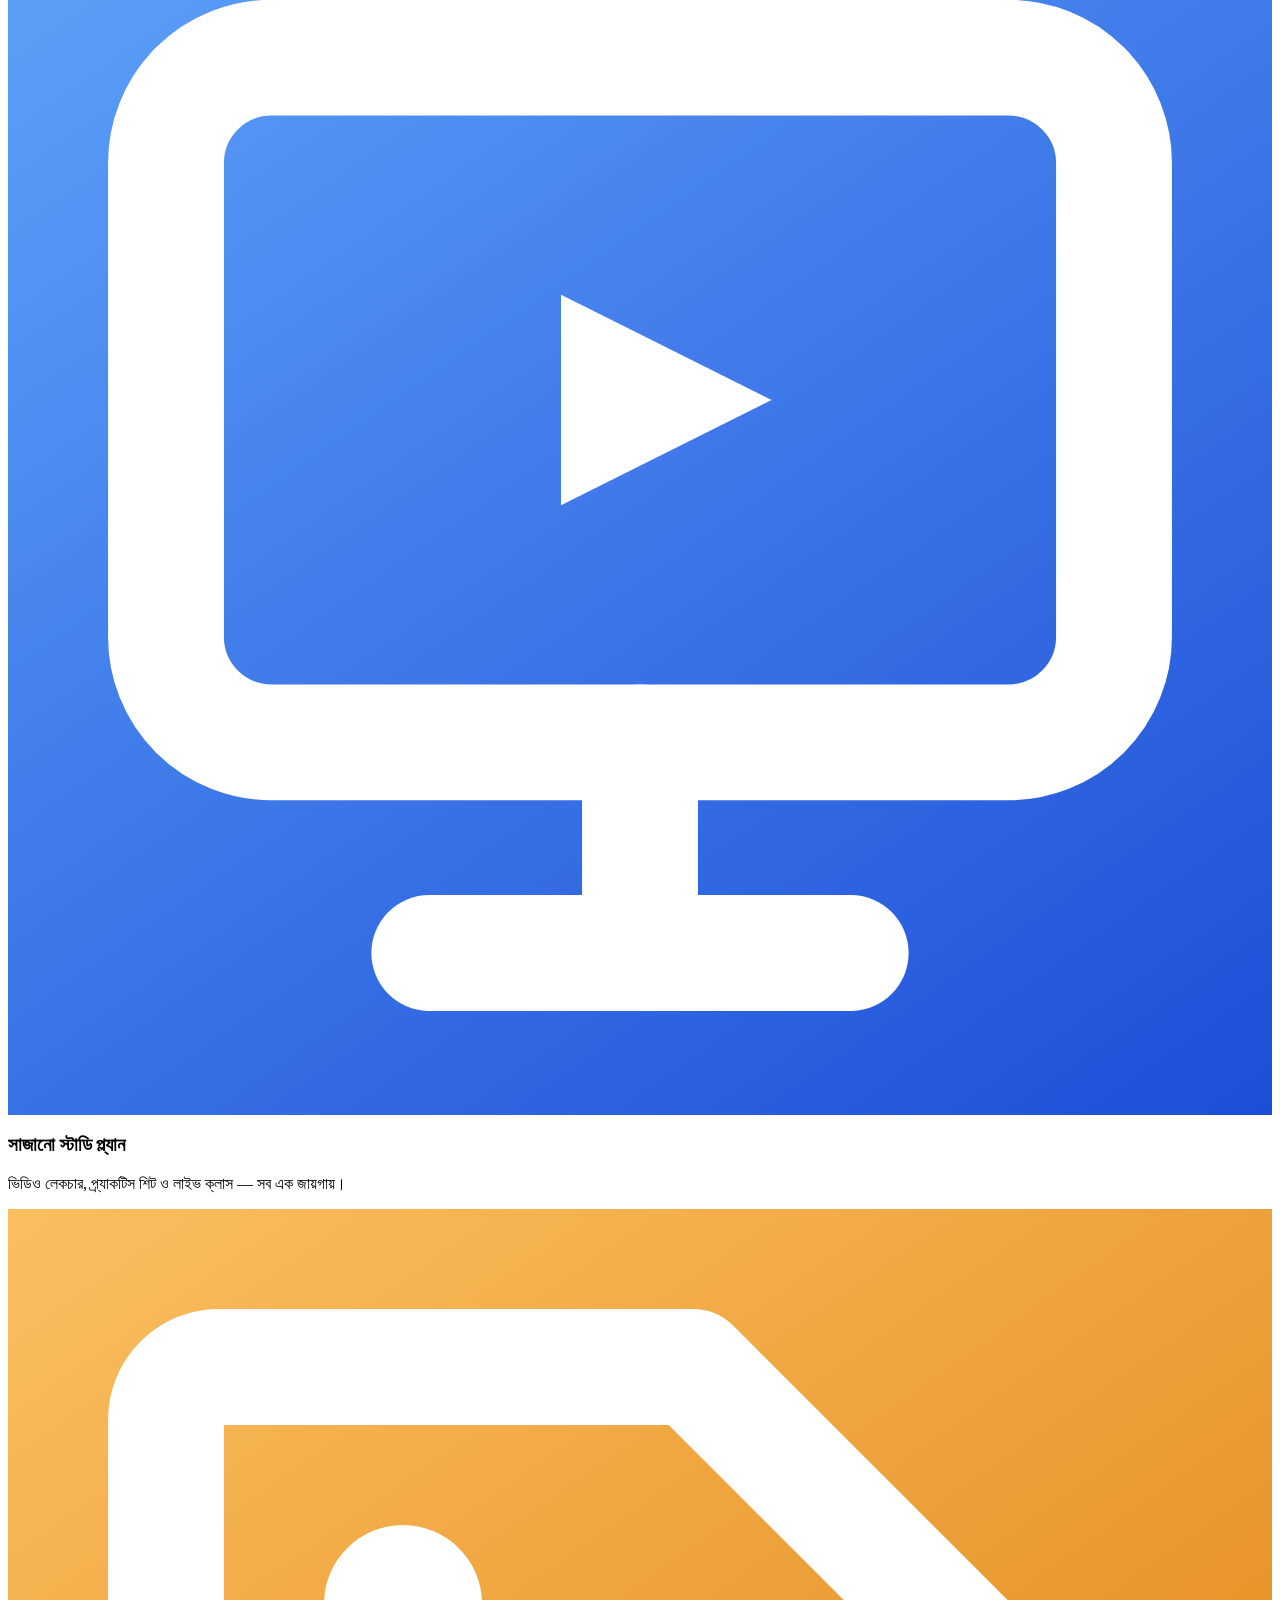
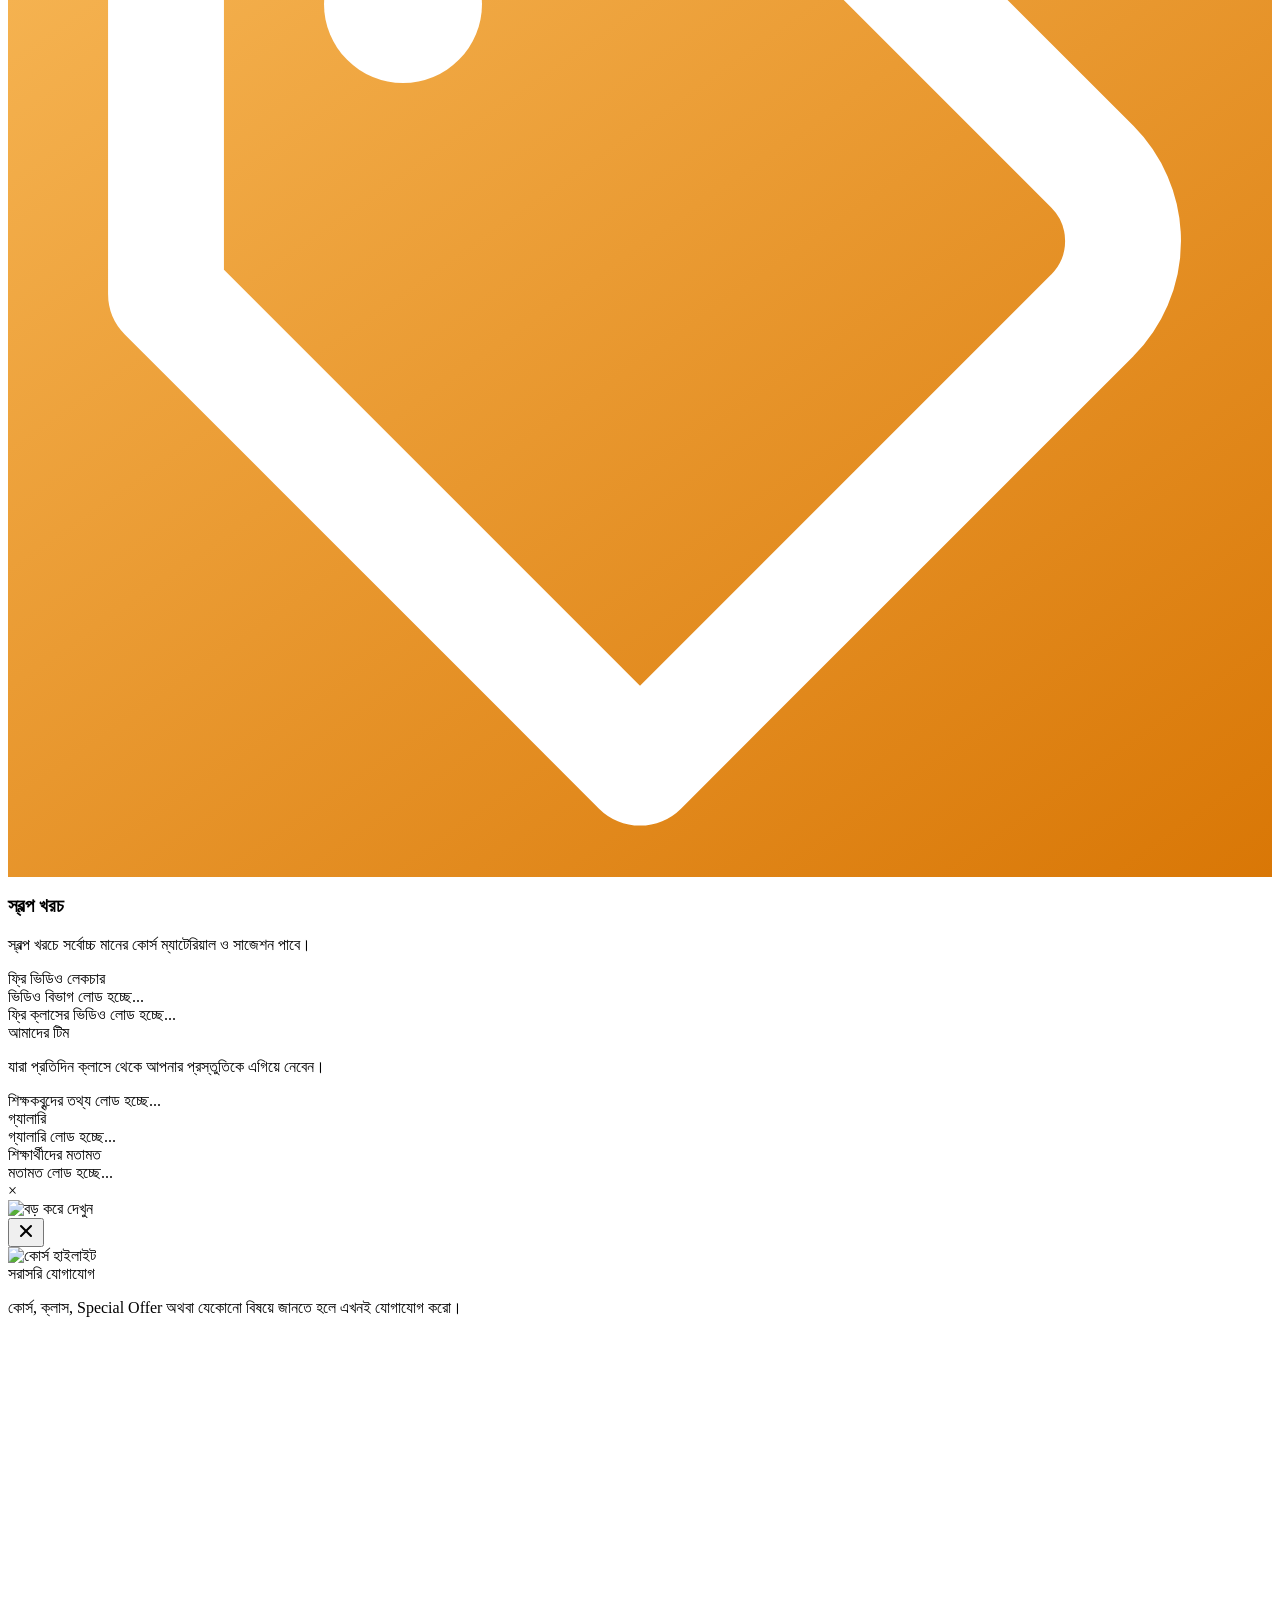
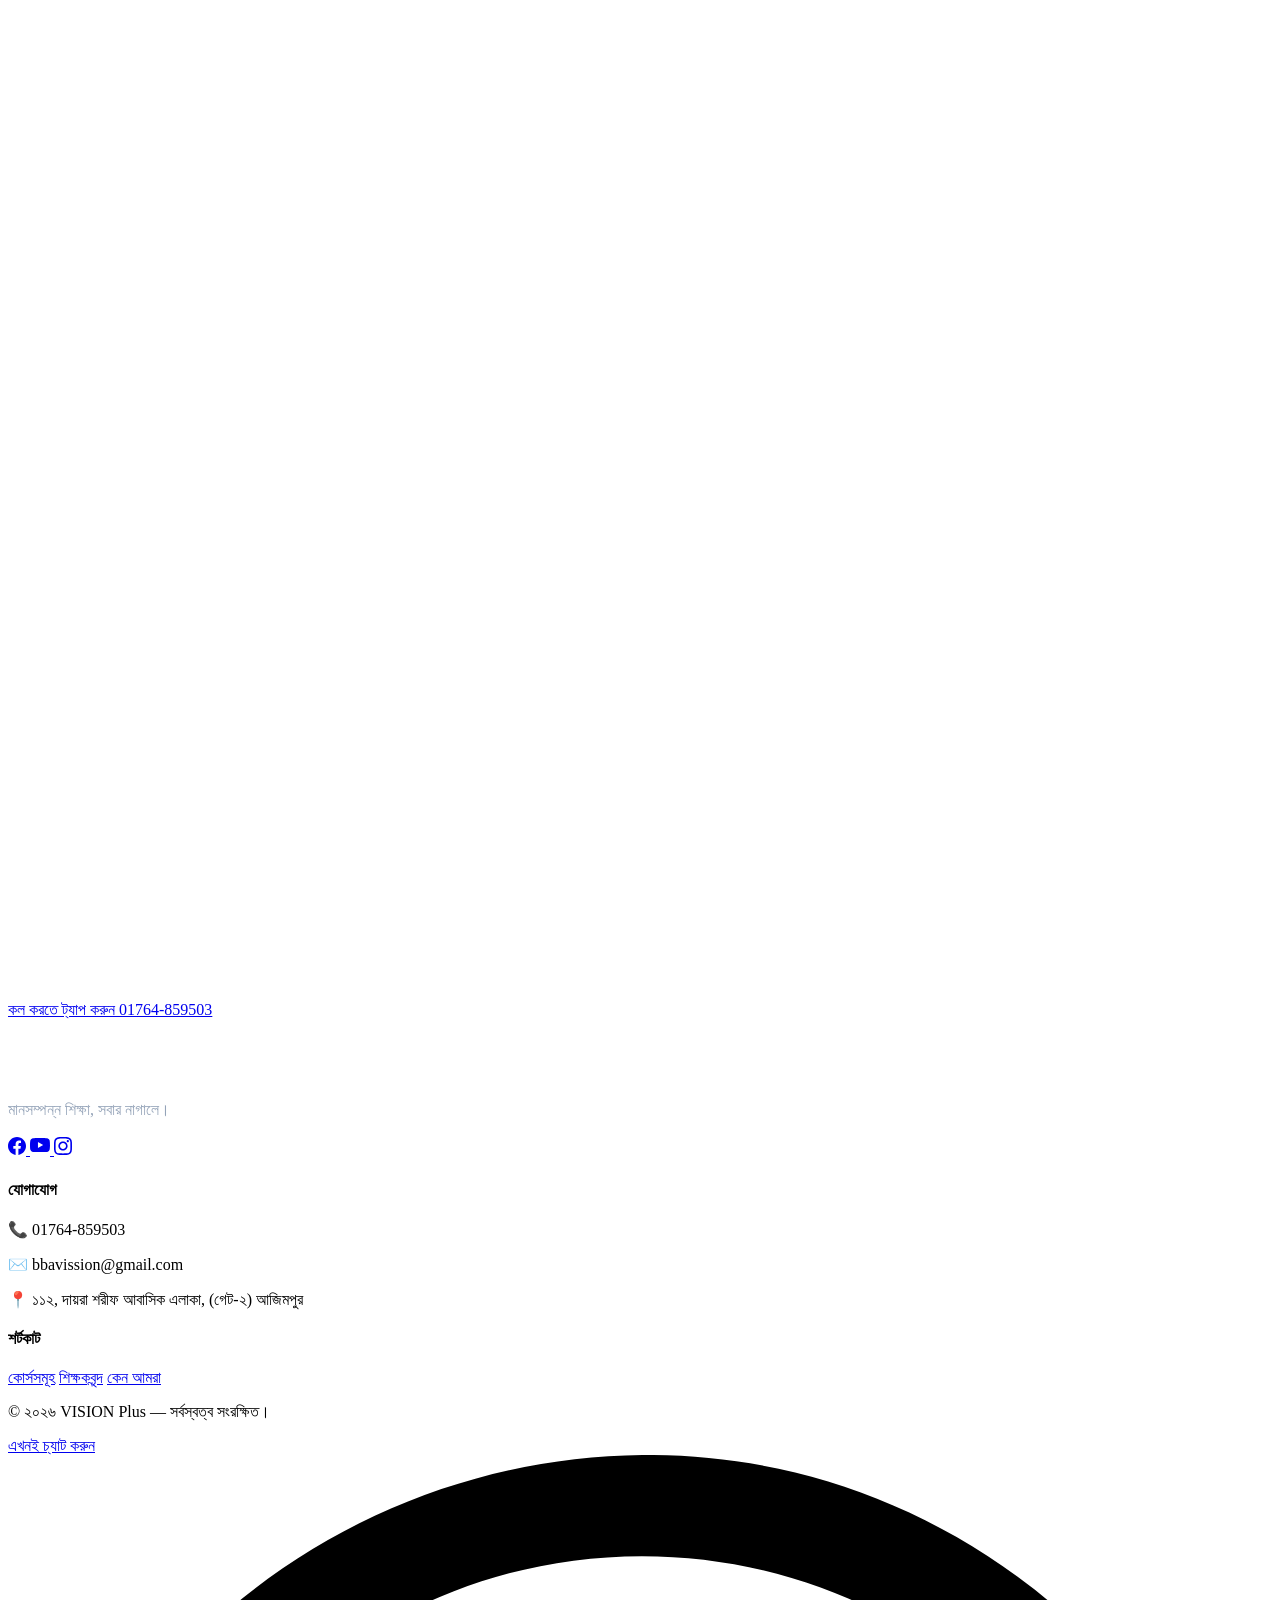
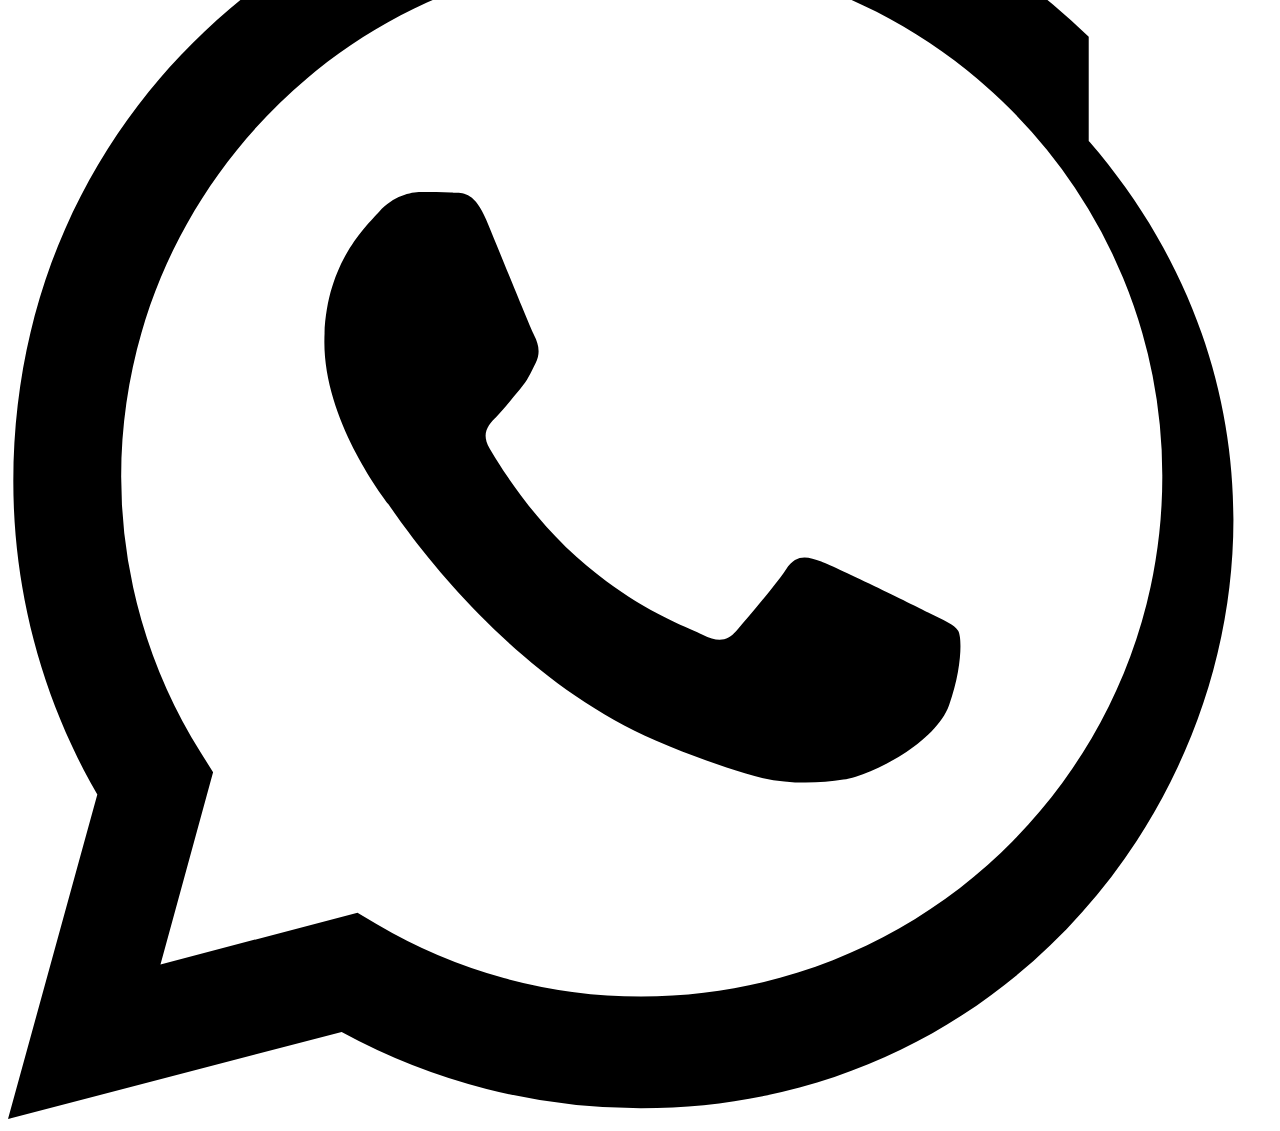
==== commit 3e80a373: "Add files via upload" ====
--- a/index.html
+++ b/index.html
@@ -71,7 +71,7 @@
     "url": "https://visionplusbd.com/",
     "potentialAction": {
       "@type": "SearchAction",
-      "target": "https://visionplusbd.com/All_Courses.html?search={search_term_string}",
+      "target": "https://visionplusbd.com/All_Courses?search={search_term_string}",
       "query-input": "required name=search_term_string"
     }
   },
@@ -86,35 +86,35 @@
         "position": 1,
         "name": "আমাদের সকল কোর্স",
         "description": "HSC, BBA, BBA Professional, BBS ও MBA-এর সম্পূর্ণ অনলাইন কোর্সসমূহ।",
-        "url": "https://visionplusbd.com/All_Courses.html"
+        "url": "https://visionplusbd.com/All_Courses"
       },
       {
         "@type": "SiteNavigationElement",
         "position": 2,
         "name": "বিষয়ভিত্তিক কোর্স",
         "description": "Accounting, Finance, Management ও Marketing-এর সাবজেক্ট ভিত্তিক সিঙ্গেল কোর্স।",
-        "url": "https://visionplusbd.com/per-subject.html"
+        "url": "https://visionplusbd.com/per-subject"
       },
       {
         "@type": "SiteNavigationElement",
         "position": 3,
         "name": "অভিজ্ঞ শিক্ষকবৃন্দ",
         "description": "BBA ও HSC কোর্সের শীর্ষ ও অভিজ্ঞ শিক্ষকদের প্রোফাইল।",
-        "url": "https://visionplusbd.com/teachers.html"
+        "url": "https://visionplusbd.com/teachers"
       },
       {
         "@type": "SiteNavigationElement",
         "position": 4,
         "name": "বই ও সাজেশন্স শপ",
         "description": "BBA, HSC, BBS ও MBA-এর সহায়িকা বই, সাজেশন্স ও শিক্ষা উপকরণ।",
-        "url": "https://visionplusbd.com/shop.html"
+        "url": "https://visionplusbd.com/shop"
       },
       {
         "@type": "SiteNavigationElement",
         "position": 5,
         "name": "স্টুডেন্ট পোর্টাল ও লাইভ ক্লাস",
         "description": "স্টুডেন্ট লগইন, লাইভ জুম ক্লাস, রুটিন ও কোর্স ম্যাটেরিয়ালস।",
-        "url": "https://visionplusbd.com/student-login.html"
+        "url": "https://visionplusbd.com/student-login"
       }
     ]
   }
@@ -123,2403 +123,7 @@
 
 <link rel="preconnect" href="https://fonts.googleapis.com">
 <link href="https://fonts.googleapis.com/css2?family=Tiro+Bangla:ital@0;1&family=Baloo+Da+2:wght@500;600;700;800&family=Hind+Siliguri:wght@400;500;600;700&family=Anek+Bangla:wght@400;500;600;700;800&display=swap" rel="stylesheet">
-<style>
-
-/* =========================================================
-   COURSE DATA NOTE
-   কোর্সের নাম, badge, image, description, price এবং features এখন Google Sheet
-   থেকে dynamic ভাবে লোড হয়। Sheet-এর ৬টি Tab-ই category হিসেবে ব্যবহৃত হয়।
-   ========================================================= */
-
-:root{
-  --ink:#1E2A47;
-  --ink-soft:#4A5772;
-  --paper:#F8FAFC;
-  --paper-line:#E2E8F0;
-  --card:#FFFFFF;
-  --accent:#E8A33D;
-  --accent-dark:#C97F1F;
-  --margin:#C84B4B;
-  --sky:#5B8FBF;
-  --green:#4C8C6B;
-  --shadow:0 10px 30px rgba(30,42,71,0.08);
-  --radius:14px;
-}
-
-*{box-sizing:border-box;}
-html{scroll-behavior:smooth; overflow-x:hidden;}
-
-/* ===== ফ্লোটিং WhatsApp আইকন (সব পেজের নিচে ডান কর্নারে ফিক্সড থাকবে) =====
-   নাম্বার বদলাতে চাইলে নিচের HTML অংশে "wa.me/" এর পরের নাম্বারটা বদলান।
-   পিছনের এনিমেশন (ঘোরা ড্যাশড রিং + পালস ইফেক্ট) একদম "যোগাযোগ" সেকশনের
-   কল আইকনের (.call-badge) মতোই করা হয়েছে, শুধু রঙ WhatsApp সবুজ (#25D366)।
-   এছাড়া লাল নোটিফিকেশন ডট ও হোভারে টেক্সট লেবেল স্লাইড-আউট যোগ করা হয়েছে। */
-.wa-fab{
-  position:fixed;
-  right:22px;
-  bottom:22px;
-  z-index:9999;
-  display:flex;
-  align-items:center;
-}
-.wa-fab .wa-label{
-  background:#fff;
-  color:var(--ink);
-  font-family:'Baloo Da 2', sans-serif;
-  font-weight:700;
-  font-size:14.5px;
-  white-space:nowrap;
-  border-radius:999px;
-  box-shadow:0 10px 24px rgba(22,34,63,.18);
-  max-width:0;
-  opacity:0;
-  padding:12px 0;
-  margin-right:0;
-  overflow:hidden;
-  transition:max-width .35s ease, opacity .3s ease, margin-right .35s ease, padding-left .35s ease, padding-right .35s ease;
-}
-.wa-fab:hover .wa-label{
-  max-width:220px;
-  opacity:1;
-  margin-right:12px;
-  padding-left:18px;
-  padding-right:18px;
-}
-.wa-fab .core{
-  position:relative;
-  flex:0 0 auto;
-  width:58px; height:58px;
-  border-radius:50%;
-  background:#25D366;
-  display:flex; align-items:center; justify-content:center;
-  box-shadow:0 10px 24px rgba(37,211,102,.42);
-  transition:transform .2s ease;
-}
-.wa-fab:hover .core{ transform:scale(1.06); }
-.wa-fab svg{ width:28px; height:28px; fill:#fff; }
-.wa-fab .ring{
-  position:absolute; inset:-6px;
-  border-radius:50%;
-  border:1.5px dashed rgba(37,211,102,.55);
-  animation:spin-slow 14s linear infinite;
-}
-.wa-fab .ring.ring2{
-  inset:-15px;
-  border-color:rgba(37,211,102,.28);
-  animation-duration:20s;
-  animation-direction:reverse;
-}
-.wa-fab .pulse{
-  position:absolute; inset:0;
-  border-radius:50%;
-  background:#25D366;
-  opacity:.55;
-  animation:pulse-ring 2.2s ease-out infinite;
-}
-.wa-fab .badge{
-  position:absolute;
-  top:-2px; right:-2px;
-  width:16px; height:16px;
-  border-radius:50%;
-  background:#FF3B30;
-  border:2px solid var(--paper);
-  z-index:2;
-}
-.wa-fab .badge::after{
-  content:"";
-  position:absolute; inset:0;
-  border-radius:50%;
-  background:#FF3B30;
-  animation:wa-badge-ping 1.8s ease-out infinite;
-}
-@keyframes wa-badge-ping{
-  0%{ transform:scale(1); opacity:.7; }
-  100%{ transform:scale(2.4); opacity:0; }
-}
-@media (max-width:600px){
-  .wa-fab{ right:16px; bottom:16px; }
-  .wa-fab .core{ width:52px; height:52px; }
-  .wa-fab svg{ width:25px; height:25px; }
-  .wa-fab .wa-label{ display:none; } /* মোবাইলে হোভার নেই বলে লেবেল বাদ, শুধু আইকন */
-}
-
-/* ===== "বিস্তারিত" বাটনে ক্লিক করলে course এখনো available কিনা যাচাই করার
-   সময় দেখানো toast মেসেজ (নিচে মাঝখানে ভেসে ওঠে, কয়েক সেকেন্ড পর মিলিয়ে যায়) ===== */
-.va-toast{
-  position:fixed;
-  left:50%;
-  bottom:26px;
-  transform:translateX(-50%) translateY(16px);
-  background:var(--ink);
-  color:#fff;
-  padding:14px 24px;
-  border-radius:999px;
-  font-family:'Baloo Da 2', sans-serif;
-  font-weight:600;
-  font-size:14.5px;
-  box-shadow:0 14px 30px rgba(30,42,71,.3);
-  z-index:9998;
-  opacity:0;
-  pointer-events:none;
-  transition:opacity .3s ease, transform .3s ease;
-  max-width:min(90vw, 420px);
-  text-align:center;
-}
-.va-toast.show{
-  opacity:1;
-  transform:translateX(-50%) translateY(0);
-  pointer-events:auto;
-}
-@media (max-width:600px){
-  .va-toast{ font-size:13px; padding:12px 18px; bottom:80px; }
-}
-
-body{
-  margin:0;
-  color:var(--ink);
-  font-family:'Anek Bangla', sans-serif;
-  font-size:17px;
-  line-height:1.65;
-  background:var(--paper);
-}
-
-h1,h2,h3{
-  font-family:'Anek Bangla', sans-serif;
-  margin:0;
-  color:var(--ink);
-  font-weight:400;
-}
-
-.eyebrow{
-  font-family:'Baloo Da 2', sans-serif;
-  font-weight:700;
-  text-transform:uppercase;
-  letter-spacing:.08em;
-  font-size:18px;
-  color:var(--accent-dark);
-  display:inline-flex;
-  align-items:center;
-  gap:8px;
-}
-.eyebrow::before{
-  content:"";
-  width:18px;
-  height:2px;
-  background:var(--accent-dark);
-  display:inline-block;
-}
-
-a{ color:inherit; text-decoration:none; }
-img{ max-width:100%; display:block; }
-button{ font-family:inherit; cursor:pointer; }
-
-.container{
-  max-width:min(1400px, 100%);
-  margin:0 auto;
-  padding:0 clamp(12px, 2.6vw, 48px);
-}
-
-/* ---------- Navbar ---------- */
-header.nav{
-  position:sticky; top:0; z-index:50;
-  background:rgba(255,255,255,0.88);
-  backdrop-filter:blur(12px);
-  -webkit-backdrop-filter:blur(12px);
-  border-bottom:1px solid var(--paper-line);
-}
-.nav-inner{
-  max-width:min(1400px, 100%);
-  margin:0 auto;
-  height:64px;
-  padding:0 clamp(12px, 2.6vw, 48px);
-  display:flex;
-  align-items:center;
-  justify-content:space-between;
-  gap:20px;
-}
-.brand{
-  display:flex;
-  align-items:center;
-  gap:10px;
-  font-family:'Baloo Da 2', sans-serif;
-  font-weight:800;
-  font-size:22px;
-  line-height:1.15;
-  color:var(--ink);
-}
-.brand .dot{
-  width:12px;height:12px;border-radius:3px;
-  background:var(--accent);
-  transform:rotate(45deg);
-  flex:none;
-}
-.brand .brand-logo{
-  height:64px;
-  max-height:100%;
-  width:auto;
-  aspect-ratio:3.84/1;
-  object-fit:contain;
-  flex:none;
-}
-.nav-links{
-  display:flex;
-  gap:30px;
-  font-weight:600;
-  font-size:15.5px;
-}
-.nav-links a{
-  position:relative;
-  color:var(--ink-soft);
-  padding:4px 0;
-}
-.nav-links a:hover{ color:var(--ink); }
-.nav-links a::after{
-  content:"";
-  position:absolute; left:0; right:0; bottom:-3px;
-  height:2px; background:var(--accent);
-  transform:scaleX(0); transform-origin:left;
-  transition:transform .25s ease;
-}
-.nav-links a:hover::after{ transform:scaleX(1); }
-.nav-cta{
-  display:inline-flex;align-items:center;justify-content:center;gap:7px;
-  height:38px;padding:0 18px;border-radius:999px;
-  font-family:inherit;font-weight:600;font-size:14px;
-  color:#fff!important;text-decoration:none;white-space:nowrap;
-  background:linear-gradient(135deg,#1e293b 0%,#0f172a 100%);
-  border:1px solid rgba(255,255,255,.14);
-  box-shadow:0 2px 8px rgba(15,23,42,.16),inset 0 1px 0 rgba(255,255,255,.12);
-  transition:all .25s cubic-bezier(.16,1,.3,1);
-  box-sizing:border-box;user-select:none;
-}
-.nav-cta:hover{
-  background:linear-gradient(135deg,#283a63 0%,#131d35 100%);
-  border-color:rgba(255,255,255,.28);
-  box-shadow:0 4px 14px rgba(15,23,42,.24),inset 0 1px 0 rgba(255,255,255,.2);
-  transform:translateY(-1px);
-  color:#fff!important;
-}
-.nav-cta:active{transform:translateY(0) scale(.98);box-shadow:0 1px 4px rgba(15,23,42,.2)}
-.nav-cta svg.nav-login-icon{width:16px;height:16px;flex:none}
-/* Logged-in profile badge button */
-.nav-cta--logged-in{padding:0 13px 0 6px;gap:8px;background:linear-gradient(135deg,#1e293b 0%,#0f172a 100%);border:1px solid rgba(255,255,255,.14)}
-.nav-cta--logged-in:hover{border-color:rgba(56,189,248,.45);box-shadow:0 4px 16px rgba(15,23,42,.28),0 0 12px rgba(56,189,248,.18)}
-.nav-profile-avatar{width:26px;height:26px;border-radius:50%;display:flex;align-items:center;justify-content:center;position:relative;flex:none;box-shadow:0 1px 3px rgba(0,0,0,.3),0 0 0 1px rgba(255,255,255,.25)}
-.nav-profile-initial{color:#fff;font-weight:700;font-size:12.5px;line-height:1;text-transform:uppercase}
-.nav-profile-avatar svg{width:13px;height:13px;fill:currentColor;color:#fff}
-.nav-profile-badge{position:absolute;bottom:-1px;right:-1px;width:8px;height:8px;border-radius:50%;background:#10b981;border:1.5px solid #0f172a;box-shadow:0 0 4px rgba(16,185,129,.6)}
-.nav-profile-name{font-size:13.5px;font-weight:600;color:#f1f5f9;letter-spacing:.2px;max-width:95px;white-space:nowrap;overflow:hidden;text-overflow:ellipsis;line-height:1}
-.nav-profile-chevron{width:10px;height:10px;flex:none;opacity:.6;transition:opacity .2s ease,transform .2s ease}
-.nav-cta--logged-in:hover .nav-profile-chevron{opacity:1;transform:translateY(1px)}
-.burger{ display:none; background:none; border:none; font-size:18px; color:var(--ink); }
-@media(max-width:860px){
-  .nav-links{
-    position:absolute; top:100%; left:0; right:0;
-    background:#ffffff;
-    flex-direction:column;
-    padding:18px 28px 26px;
-    gap:16px;
-    border-bottom:1px solid var(--paper-line);
-    box-shadow:0 12px 30px rgba(15,23,42,.08);
-    display:none;
-  }
-  .nav-links.open{ display:flex; }
-  .burger{ display:block; }
-}
-/* ছোট মোবাইল স্ক্রিনে logo + লগইন বাটন + বার্গার মিলে viewport-এর চেয়ে
-   বেশি জায়গা নিয়ে ফেলছিল (logo height:64px ফিক্সড রেখে shrink হচ্ছিল না),
-   ফলে পুরো পেজ horizontally overflow করে "zoom করা"-র মতো দেখাচ্ছিল। */
-@media(max-width:480px){
-  .nav-inner{ gap:8px; }
-  .brand .brand-logo{ height:42px; }
-  .nav-cta{height:34px;padding:0 12px;font-size:12.5px;gap:5px}
-  .nav-cta svg.nav-login-icon{width:14px;height:14px}
-  .nav-cta--logged-in{padding:0 10px 0 5px;gap:6px}
-  .nav-profile-avatar{width:22px;height:22px}
-  .nav-profile-initial{font-size:11px}
-  .nav-profile-avatar svg{width:11px;height:11px}
-  .nav-profile-badge{width:7px;height:7px}
-  .nav-profile-name{font-size:12px;max-width:70px}
-  .nav-profile-chevron{width:9px;height:9px}
-  .burger{ font-size:22px; }
-}
-
-/* ---------- Hero ---------- */
-.hero{
-  padding:32px 0 24px;
-  overflow:hidden;
-}
-.hero-grid{
-  display:grid;
-  grid-template-columns:1.05fr .95fr;
-  grid-template-areas:
-    "content photo"
-    "stats   stats";
-  gap:30px 50px;
-  align-items:center;
-}
-.hero-content-area{ grid-area:content; align-self:center; }
-.hero-stats-area{ grid-area:stats; }
-.hero-photo-area{ grid-area:photo; align-self:center; }
-@media(max-width:900px){
-  .hero-grid{
-    grid-template-columns:1fr;
-    grid-template-areas:
-      "photo"
-      "content"
-      "stats";
-    gap:20px;
-  }
-}
-@media(max-width:720px){
-  .hero{ padding:10px 0 24px; }
-}
-/* হিরোর ঠিক পরের সেকশনের উপরের ফাঁকা জায়গা কমানো (শুধু হিরোর সাথে লাগোয়া সেকশনের জন্য) */
-.hero + section{ padding-top:36px; }
-@media(max-width:720px){
-  .hero + section{ padding-top:26px; }
-}
-.hero-badge{
-  display:inline-flex;
-  align-items:center;
-  gap:8px;
-  background:#ffffff;
-  border:1px solid #e2e8f0;
-  padding:5px 14px;
-  border-radius:999px;
-  box-shadow:0 2px 8px rgba(15,23,42,.04);
-  font-size:13px;
-  font-weight:700;
-  color:#334155;
-  margin-bottom:16px;
-}
-.badge-dot{
-  width:8px;
-  height:8px;
-  border-radius:50%;
-  background:#10b981;
-  box-shadow:0 0 0 3px rgba(16,185,129,.2);
-  animation:badgeDotPulse 2s infinite;
-}
-@keyframes badgeDotPulse{
-  0%,100%{transform:scale(1);opacity:1}
-  50%{transform:scale(1.25);opacity:.7}
-}
-.hero h1{
-  font:800 clamp(36px, 5vw, 56px)/1.15 'Baloo Da 2', sans-serif;
-  letter-spacing:-.5px;
-  margin:0 0 16px;
-  color:#0f172a;
-}
-.gradient-text{
-  background:linear-gradient(135deg, #2563eb 0%, #d97706 100%);
-  -webkit-background-clip:text;
-  background-clip:text;
-  -webkit-text-fill-color:transparent;
-}
-.hero-subtitle{
-  font-size:16.5px;
-  color:#475569;
-  line-height:1.65;
-  margin:0 0 24px;
-  max-width:540px;
-}
-.hero-cta-group{
-  display:flex;
-  align-items:center;
-  gap:14px;
-  flex-wrap:wrap;
-  margin-bottom:24px;
-}
-.hero-ghost-btn{
-  display:inline-flex;
-  align-items:center;
-  gap:8px;
-  background:#ffffff;
-  color:#1e293b;
-  border:1.5px solid #e2e8f0;
-  text-decoration:none;
-  font-family:'Baloo Da 2', sans-serif;
-  font-weight:700;
-  font-size:16px;
-  padding:11px 22px;
-  border-radius:999px;
-  box-shadow:0 2px 8px rgba(15,23,42,.04);
-  transition:all .2s ease;
-}
-.hero-ghost-btn:hover{
-  background:#f8fafc;
-  border-color:#cbd5e1;
-  transform:translateY(-2px);
-  color:#0f172a;
-}
-.hero-trust-bar{
-  display:flex;
-  align-items:center;
-  gap:10px;
-  font-size:13px;
-  color:#64748b;
-}
-.trust-stars{
-  color:#f59e0b;
-  font-size:15px;
-  letter-spacing:2px;
-}
-.trust-text b{
-  color:#0f172a;
-}
-.btn{
-  display:inline-flex;
-  align-items:center;
-  gap:8px;
-  padding:14px 26px;
-  border-radius:999px;
-  font-weight:700;
-  font-size:15px;
-  border:none;
-  transition:transform .18s ease, box-shadow .18s ease;
-}
-.btn-primary{
-  background:var(--accent);
-  color:var(--ink);
-  box-shadow:0 8px 20px rgba(232,163,61,.4);
-}
-.btn-primary:hover{ transform:translateY(-2px); box-shadow:0 12px 26px rgba(232,163,61,.5); }
-.course-enrolled-trigger{
-  background:linear-gradient(135deg, #10b981 0%, #059669 100%) !important;
-  color:#ffffff !important;
-  box-shadow:0 4px 14px rgba(16,185,129,0.35) !important;
-}
-.course-enrolled-trigger:hover{
-  background:linear-gradient(135deg, #059669 0%, #047857 100%) !important;
-  transform:translateY(-2px);
-  box-shadow:0 8px 20px rgba(16,185,129,0.5) !important;
-  color:#ffffff !important;
-}
-.btn-outline{
-  background:transparent;
-  color:var(--ink);
-  border:1.5px solid var(--ink);
-}
-.btn-outline:hover{ background:var(--ink); color:#fff; }
-
-.hero-stats{
-  margin-top:25px;
-  display:flex;
-  gap:14px;
-  flex-wrap:wrap;
-}
-.stat-card{
-  flex:1 1 140px;
-  min-width:0;
-  background:#fff;
-  border:1px solid var(--paper-line);
-  border-radius:14px;
-  box-shadow:var(--shadow);
-  padding:12px 10px;
-  display:flex;
-  align-items:center;
-  gap:10px;
-  opacity:0;
-  transform:translateY(22px);
-  transition:opacity .9s cubic-bezier(.16,1,.3,1), transform .8s cubic-bezier(.16,1,.3,1), box-shadow .3s cubic-bezier(.22,1,.36,1);
-}
-.stat-card.visible{
-  opacity:1;
-  transform:translateY(0);
-}
-.stat-icon-box{
-  flex:0 0 auto;
-  width:44px;
-  height:44px;
-  border-radius:14px;
-  display:flex;
-  align-items:center;
-  justify-content:center;
-  position:relative;
-  overflow:hidden;
-  box-shadow:
-    0 8px 16px -4px var(--glow-color, rgba(0,0,0,.3)),
-    inset 0 1px 1px rgba(255,255,255,.55),
-    inset 0 -8px 10px rgba(0,0,0,.18);
-  transition:transform .3s cubic-bezier(.22,1,.36,1), box-shadow .3s cubic-bezier(.22,1,.36,1);
-  animation:statGlowPulse 2.6s ease-in-out infinite;
-}
-.stat-card:hover .stat-icon-box{
-  transform:translateY(-2px) scale(1.05);
-  box-shadow:
-    0 12px 22px -4px var(--glow-color, rgba(0,0,0,.35)),
-    inset 0 1px 1px rgba(255,255,255,.6),
-    inset 0 -8px 10px rgba(0,0,0,.18);
-}
-.stat-icon-box::before{
-  content:"";
-  position:absolute;
-  top:-45%;
-  left:-15%;
-  width:130%;
-  height:75%;
-  background:linear-gradient(180deg, rgba(255,255,255,.6), rgba(255,255,255,0) 75%);
-  border-radius:50%;
-  pointer-events:none;
-}
-/* ঝিলিক (shine) — একটা আলোর রেখা প্রতি কয়েক সেকেন্ডে আইকন বক্সের উপর দিয়ে
-   বয়ে যায়, যাতে ইউজারের চোখে সহজে পড়ে। প্রতিটা কার্ডে আলাদা delay দেওয়া
-   হয়েছে যাতে সবগুলো একসাথে না চমকে, একটার পর একটা চমকায়। */
-.stat-icon-box::after{
-  content:"";
-  position:absolute;
-  top:0;
-  left:-160%;
-  width:55%;
-  height:100%;
-  background:linear-gradient(115deg, rgba(255,255,255,0) 0%, rgba(255,255,255,.9) 50%, rgba(255,255,255,0) 100%);
-  transform:skewX(-22deg);
-  pointer-events:none;
-  animation:statShineSweep 3.4s ease-in-out infinite;
-}
-.stat-card:nth-child(1) .stat-icon-box::after,
-.stat-card:nth-child(1) .stat-icon-box{ animation-delay:0s; }
-.stat-card:nth-child(2) .stat-icon-box::after,
-.stat-card:nth-child(2) .stat-icon-box{ animation-delay:.5s; }
-.stat-card:nth-child(3) .stat-icon-box::after,
-.stat-card:nth-child(3) .stat-icon-box{ animation-delay:1s; }
-.stat-card:nth-child(4) .stat-icon-box::after,
-.stat-card:nth-child(4) .stat-icon-box{ animation-delay:1.5s; }
-@keyframes statShineSweep{
-  0%{ left:-160%; }
-  22%{ left:160%; }
-  100%{ left:160%; }
-}
-@keyframes statGlowPulse{
-  0%,100%{
-    box-shadow:
-      0 8px 16px -4px var(--glow-color, rgba(0,0,0,.3)),
-      inset 0 1px 1px rgba(255,255,255,.55),
-      inset 0 -8px 10px rgba(0,0,0,.18);
-  }
-  50%{
-    box-shadow:
-      0 10px 22px -2px var(--glow-color, rgba(0,0,0,.55)),
-      inset 0 1px 1px rgba(255,255,255,.42),
-      inset 0 -8px 10px rgba(0,0,0,.18);
-  }
-}
-@media (prefers-reduced-motion: reduce){
-  .stat-icon-box, .stat-icon-box::after{ animation:none; }
-}
-.stat-icon{
-  width:22px;
-  height:22px;
-  position:relative;
-  z-index:1;
-  filter:drop-shadow(0 1px 1px rgba(0,0,0,.2));
-}
-.stat-text{
-  min-width:0;
-  display:flex;
-  flex-direction:column;
-}
-.stat-text b{
-  font-family:'Baloo Da 2', sans-serif;
-  font-size:20px;
-  line-height:1.15;
-  white-space:nowrap;
-  overflow:hidden;
-  text-overflow:ellipsis;
-}
-.stat-text span{
-  font-size:12px;
-  color:var(--ink-soft);
-  white-space:nowrap;
-  overflow:hidden;
-  text-overflow:ellipsis;
-}
-@media(max-width:480px){
-  .hero-stats{ gap:6px; }
-  .stat-card{ flex:1 1 calc(50% - 6px); padding:8px 6px; gap:6px; border-radius:12px; }
-  .stat-icon-box{ width:34px; height:34px; border-radius:10px; }
-  .stat-icon{ width:17px; height:17px; }
-  .stat-text b{ font-size:clamp(13px,4vw,17px); }
-  .stat-text span{ font-size:clamp(8.5px,2.4vw,10.5px); }
-}
-
-/* সব কোর্স দেখার বাটন — প্রিমিয়াম রয়্যাল স্যাফায়ার পিল */
-.all-courses-btn{
-  position:relative;
-  overflow:hidden;
-  display:inline-flex;
-  align-items:center;
-  justify-content:center;
-  gap:10px;
-  padding:12px 26px;
-  border:none;
-  border-radius:999px;
-  background:linear-gradient(135deg,#2563eb 0%,#1d4ed8 100%);
-  color:#fff;
-  font-family:'Baloo Da 2', sans-serif;
-  font-weight:800;
-  font-size:17px;
-  letter-spacing:.01em;
-  cursor:pointer;
-  box-shadow:0 10px 24px -4px rgba(37,99,235,.45);
-  transition:all .25s cubic-bezier(.34,1.56,.64,1);
-}
-.all-courses-btn svg{
-  width:18px;height:18px;
-  flex:0 0 auto;
-  transition:transform .2s ease;
-}
-.all-courses-btn::after{
-  content:"";
-  position:absolute;
-  top:0; left:-60%;
-  width:40%; height:100%;
-  background:linear-gradient(115deg, transparent, rgba(255,255,255,.55), transparent);
-  transform:skewX(-20deg);
-  pointer-events:none;
-  animation:allCoursesShine 3s ease-in-out infinite;
-}
-@keyframes allCoursesShine{
-  0%{ left:-60%; }
-  35%{ left:130%; }
-  100%{ left:130%; }
-}
-@media(hover:hover) and (pointer:fine){
-  .all-courses-btn:hover{
-    transform:translateY(-3px) scale(1.02);
-    box-shadow:0 16px 32px -4px rgba(37,99,235,.55);
-  }
-  .all-courses-btn:hover svg{
-    transform:translateX(4px);
-  }
-}
-.all-courses-btn:active{
-  transform:translateY(0) scale(.98);
-  box-shadow:0 4px 12px rgba(37,99,235,.35);
-}
-@media(max-width:480px){
-  .all-courses-btn{ width:225px; padding:10px 16px; font-size:16.5px; gap:8px; }
-  .all-courses-btn svg{ width:18px; height:18px; }
-}
-
-/* teacher photo — horizontal auto-scroll carousel (feature photos, ratio 3840x2160) */
-.pinboard{
-  position:relative;
-  border-radius:var(--radius);
-  overflow:hidden;
-  box-shadow:0 16px 30px rgba(30,42,71,.18);
-  background:#eee;
-}
-.pin-track{
-  display:flex;
-  width:100%;
-}
-.pin-card{
-  position:relative;
-  flex:0 0 100%;
-  width:100%;
-}
-.pin-card img{
-  width:100%;
-  aspect-ratio:3840/2160;
-  object-fit:cover;
-  display:block;
-  background:#eee;
-}
-.pin-card .name{
-  position:absolute;
-  left:0; right:0; bottom:0;
-  padding:16px 18px;
-  background:linear-gradient(to top, rgba(30,42,71,.75), rgba(30,42,71,0));
-  color:#fff;
-  font-family:'Baloo Da 2', sans-serif;
-  font-size:14.5px;
-  font-weight:600;
-}
-@media(max-width:900px){
-  .pinboard{ margin-top:10px; }
-  .pin-card .name{ font-size:13px; padding:12px 14px; }
-}
-
-/* ---------- গ্যালারি: অটো-স্ক্রলিং ইমেজ মার্কি ---------- */
-.gallery-marquee-wrap{
-  overflow:hidden;
-  position:relative;
-  width:100%;
-  -webkit-mask-image:linear-gradient(to right, transparent, black 6%, black 94%, transparent);
-  mask-image:linear-gradient(to right, transparent, black 6%, black 94%, transparent);
-}
-.gallery-track{
-  display:flex;
-  align-items:center;
-  gap:18px;
-  width:max-content;
-  animation:galleryScroll 40s linear infinite;
-}
-.gallery-track:hover{ animation-play-state:paused; }
-.gallery-track img{
-  height:220px;
-  width:auto;
-  max-width:340px;
-  object-fit:cover;
-  border-radius:14px;
-  box-shadow:0 12px 26px rgba(30,42,71,.16);
-  background:#eee;
-  flex:0 0 auto;
-}
-@keyframes galleryScroll{
-  from{ transform:translateX(0); }
-  to{ transform:translateX(-50%); }
-}
-@media(max-width:640px){
-  .gallery-track{ gap:12px; }
-  .gallery-track img{ height:130px; max-width:200px; border-radius:10px; }
-}
-
-/* ---------- শিক্ষার্থীদের মতামত: অটো-স্ক্রলিং ১:১ ইমেজ মার্কি (গ্যালারির উল্টো দিকে) ---------- */
-/* ছবিগুলো "gallery" টেবিলের feedback_url কলাম থেকে আসে (drive link → auto-format) */
-.feedback-marquee-wrap{
-  overflow:hidden;
-  position:relative;
-  width:100%;
-  -webkit-mask-image:linear-gradient(to right, transparent, black 6%, black 94%, transparent);
-  mask-image:linear-gradient(to right, transparent, black 6%, black 94%, transparent);
-}
-.feedback-track{
-  display:flex;
-  align-items:center;
-  gap:18px;
-  width:max-content;
-  /* গ্যালারি বাম দিকে যায় (0 → -50%), এটা উল্টো দিকে যাবে (-50% → 0) — একই স্পিড/স্টাইল */
-  animation:feedbackScroll 40s linear infinite;
-}
-.feedback-track:hover{ animation-play-state:paused; }
-.feedback-track img{
-  height:220px;
-  width:220px;
-  aspect-ratio:1/1;
-  object-fit:cover;
-  border-radius:14px;
-  box-shadow:0 12px 26px rgba(30,42,71,.16);
-  background:#eee;
-  flex:0 0 auto;
-  cursor:zoom-in;
-}
-@keyframes feedbackScroll{
-  from{ transform:translateX(-50%); }
-  to{ transform:translateX(0); }
-}
-.feedback-data-state{
-  width:100%;
-  text-align:center;
-  padding:28px 20px;
-  color:var(--ink-soft);
-}
-@media(max-width:640px){
-  .feedback-track{ gap:12px; }
-  .feedback-track img{ height:130px; width:130px; border-radius:10px; }
-}
-
-/* ---------- ইমেজ প্রিভিউ মোডাল (গ্যালারি/ফিডব্যাক ছবিতে ক্লিক করলে বড় করে দেখা যায়) ---------- */
-.img-modal-overlay{
-  position:fixed;
-  inset:0;
-  z-index:9999;
-  background:rgba(15,20,34,.88);
-  display:none;
-  align-items:center;
-  justify-content:center;
-  padding:28px;
-}
-.img-modal-overlay.active{ display:flex; }
-.img-modal-overlay img{
-  max-width:min(92vw, 850px);
-  max-height:85vh;
-  width:auto;
-  height:auto;
-  object-fit:contain;
-  border-radius:14px;
-  box-shadow:0 30px 60px rgba(0,0,0,.45);
-  background:transparent;
-}
-.img-modal-close{
-  position:absolute;
-  top:20px;
-  right:24px;
-  width:42px;
-  height:42px;
-  border-radius:50%;
-  background:rgba(255,255,255,.14);
-  border:1px solid rgba(255,255,255,.32);
-  color:#fff;
-  display:flex;
-  align-items:center;
-  justify-content:center;
-  font-size:24px;
-  line-height:1;
-  cursor:pointer;
-}
-.img-modal-close:hover{ background:rgba(255,255,255,.24); }
-@media(max-width:640px){
-  .img-modal-close{ top:12px; right:14px; width:38px; height:38px; }
-}
-
-/* ---------- কোর্স হাইলাইট পপআপ মডাল (top_this = modal) ---------- */
-.course-popup-overlay{
-  position:fixed;
-  inset:0;
-  z-index:100000;
-  background:rgba(10,15,29,.78);
-  backdrop-filter:blur(8px);
-  -webkit-backdrop-filter:blur(8px);
-  display:none;
-  align-items:center;
-  justify-content:center;
-  padding:20px;
-  opacity:0;
-  visibility:hidden;
-  transition:opacity .35s ease, visibility .35s ease;
-}
-.course-popup-overlay.show{
-  display:flex;
-  opacity:1;
-  visibility:visible;
-}
-.course-popup-card{
-  position:relative;
-  width:100%;
-  max-width:min(92vw, 560px);
-  background:#090d16;
-  border-radius:20px;
-  overflow:hidden;
-  box-shadow:0 28px 75px -12px rgba(0,0,0,.65), 0 0 0 1px rgba(255,255,255,.1);
-  transform:scale(.92) translateY(14px);
-  transition:transform .38s cubic-bezier(.16,1,.3,1), opacity .38s ease;
-  display:flex;
-  flex-direction:column;
-}
-.course-popup-overlay.show .course-popup-card{
-  transform:scale(1) translateY(0);
-}
-.course-popup-close{
-  position:absolute;
-  top:12px;
-  right:12px;
-  z-index:20;
-  width:36px;
-  height:36px;
-  border-radius:50%;
-  background:rgba(15,23,42,.75);
-  backdrop-filter:blur(8px);
-  -webkit-backdrop-filter:blur(8px);
-  border:1.5px solid rgba(255,255,255,.4);
-  color:#ffffff;
-  display:flex;
-  align-items:center;
-  justify-content:center;
-  cursor:pointer;
-  transition:all .22s ease;
-  padding:0;
-  box-shadow:0 4px 14px rgba(0,0,0,.45);
-}
-.course-popup-close:hover{
-  background:#dc2626;
-  border-color:#ef4444;
-  transform:scale(1.1) rotate(90deg);
-}
-.course-popup-media{
-  width:100%;
-  max-height:min(82vh, 600px);
-  background:#090d16;
-  display:flex;
-  align-items:center;
-  justify-content:center;
-  overflow:hidden;
-}
-.course-popup-media img{
-  width:100%;
-  height:auto;
-  max-height:min(82vh, 600px);
-  object-fit:contain;
-  display:block;
-}
-.course-popup-timer-bar{
-  position:absolute;
-  bottom:0;
-  left:0;
-  right:0;
-  height:5px;
-  background:rgba(0,0,0,.25);
-  overflow:hidden;
-  z-index:15;
-}
-.course-popup-timer-fill{
-  height:100%;
-  width:100%;
-  background:linear-gradient(90deg, #E8A33D, #F59E0B);
-  transform-origin:left center;
-}
-@keyframes coursePopupCountdown{
-  from{ transform:scaleX(1); }
-  to{ transform:scaleX(0); }
-}
-
-[data-theme="dark"] .course-popup-card{
-  background:#090d16;
-  border:1px solid rgba(255,255,255,.12);
-  box-shadow:0 30px 85px rgba(0,0,0,.85);
-}
-[data-theme="dark"] .course-popup-timer-bar{
-  background:rgba(255,255,255,.15);
-}
-
-@media (max-width: 640px){
-  .course-popup-overlay{
-    padding:14px;
-  }
-  .course-popup-card{
-    max-width:min(94vw, 440px);
-    border-radius:16px;
-  }
-  .course-popup-close{
-    top:10px;
-    right:10px;
-    width:32px;
-    height:32px;
-  }
-  .course-popup-media{
-    max-height:min(78vh, 480px);
-  }
-  .course-popup-media img{
-    max-height:min(78vh, 480px);
-  }
-}
-
-
-/* ---------- Section shell ---------- */
-section{ padding:45px 0; }
-.section-head{
-  text-align:center;
-  max-width:680px;
-  margin:0 auto 38px;
-}
-.section-head .eyebrow{
-  display:inline-flex;
-  align-items:center;
-  gap:8px;
-  background:#eff6ff;
-  color:#2563eb;
-  font-family:'Baloo Da 2', sans-serif;
-  font-weight:800;
-  font-size:13px;
-  letter-spacing:1px;
-  text-transform:uppercase;
-  padding:5px 16px;
-  border-radius:999px;
-  margin-bottom:12px;
-  border:1px solid #dbeafe;
-}
-.section-head .eyebrow::before{
-  display:none;
-}
-.section-head h2{
-  display:block;
-  font:800 clamp(26px, 3.8vw, 38px)/1.2 'Baloo Da 2', sans-serif;
-  color:#0f172a;
-  margin:0 0 10px;
-  letter-spacing:-.3px;
-}
-.section-head p{
-  display:block;
-  font-size:16px;
-  color:#64748b;
-  margin:0;
-  line-height:1.6;
-}
-
-/* ---------- ক্যাটাগরি কুইক-কার্ড (কোর্সসমূহ সেকশনের ফিল্টার হিসেবে ব্যবহৃত) ---------- */
-.cat-grid{
-  display:grid;
-  grid-template-columns:repeat(3, 1fr);
-  gap:20px;
-  margin-bottom:36px;
-}
-.cat-card{
-  display:flex;
-  align-items:center;
-  gap:14px;
-  background:#ffffff;
-  border-radius:18px;
-  padding:14px 18px;
-  border:1.5px solid #e2e8f0;
-  box-shadow:0 6px 18px rgba(15,23,42,0.04);
-  transition:all .28s cubic-bezier(.34,1.56,.64,1);
-}
-.cat-card:hover{
-  transform:translateY(-4px);
-  border-color:var(--cat-color, #2563eb);
-  box-shadow:0 14px 28px -6px rgba(15,23,42,0.1), 0 0 0 1px var(--cat-color, #2563eb);
-}
-.cat-card.active{
-  border-color:var(--cat-color, #2563eb);
-  background:linear-gradient(180deg, #ffffff 0%, #f8fafc 100%);
-  box-shadow:0 14px 28px -6px rgba(15,23,42,0.12), 0 0 0 2px var(--cat-color, #2563eb);
-}
-.cat-icon{
-  flex:0 0 auto;
-  width:48px;
-  height:48px;
-  border-radius:14px;
-  display:grid;
-  place-items:center;
-  position:relative;
-  box-shadow:0 6px 14px -3px var(--cat-shadow, rgba(0,0,0,.08)), inset 0 1px 1.5px rgba(255,255,255,0.85);
-  border:1px solid var(--cat-border, rgba(0,0,0,.06));
-  transition:transform .32s cubic-bezier(.34,1.56,.64,1), box-shadow .32s ease;
-  overflow:visible;
-}
-.cat-card:hover .cat-icon{
-  transform:scale(1.1) rotate(-3deg);
-  box-shadow:0 10px 20px -4px var(--cat-shadow, rgba(0,0,0,.16)), inset 0 1px 1.5px rgba(255,255,255,0.95);
-}
-.cat-icon svg{
-  width:32px;
-  height:32px;
-  display:block;
-  transition:transform .32s cubic-bezier(.34,1.56,.64,1);
-  filter:drop-shadow(0 2px 4px rgba(0,0,0,0.06));
-}
-.cat-text{
-  display:flex;
-  flex-direction:column;
-  gap:1px;
-  flex:1 1 auto;
-  min-width:0;
-}
-.cat-text b{
-  font-family:'Baloo Da 2', sans-serif;
-  font-size:22px;
-  font-weight:800;
-  line-height:1.1;
-  color:var(--cat-color, #0f172a);
-}
-.cat-text span{
-  font-size:13px;
-  color:#64748b;
-  line-height:1.2;
-}
-@media (max-width:860px){
-  .cat-grid{ grid-template-columns:repeat(2, 1fr); gap:clamp(8px,2.6vw,16px); }
-  .cat-card{
-    padding:clamp(8px,2vw,14px) clamp(10px,2.5vw,16px);
-    gap:clamp(8px,2.2vw,12px);
-  }
-  .cat-icon{
-    width:clamp(36px,9.5vw,46px);
-    height:clamp(36px,9.5vw,46px);
-    border-radius:12px;
-  }
-  .cat-icon svg{ width:66%; height:66%; }
-  .cat-text b{
-    font-size:clamp(15px,4.2vw,20px);
-    line-height:1.1;
-    white-space:nowrap;
-    overflow:hidden;
-    text-overflow:ellipsis;
-  }
-  .cat-text span{
-    font-size:clamp(10.5px,2.7vw,13px);
-    white-space:nowrap;
-    overflow:hidden;
-    text-overflow:ellipsis;
-  }
-}
-
-/* ---------- Program pills ---------- */
-.pill-row{
-  display:flex;
-  gap:10px;
-  flex-wrap:wrap;
-  margin-bottom:32px;
-}
-.pill{
-  padding:8px 26px;
-  border-radius:999px;
-  background:#ffffff;
-  border:1px solid #e2e8f0;
-  font-family:'Baloo Da 2', sans-serif;
-  font-weight:700;
-  font-size:16px;
-  color:#475569;
-  transition:all .2s ease;
-  box-shadow:0 2px 6px rgba(15,23,42,0.03);
-}
-.pill.active, .pill:hover{
-  background:linear-gradient(135deg, #1e293b 0%, #0f172a 100%);
-  color:#fff;
-  border-color:transparent;
-  box-shadow:0 6px 18px rgba(15,23,42,0.2);
-  transform:translateY(-1px);
-}
-@media (max-width:480px){
-  .pill{
-    padding:6px 18px;
-    font-size:14.5px;
-  }
-}
-
-/* ---------- Course cards ---------- */
-.course-grid{
-  display:grid;
-  grid-template-columns:repeat(auto-fill, minmax(285px,1fr));
-  gap:24px;
-  scroll-margin-top:82px;
-}
-.course-card{
-  background:#ffffff;
-  border-radius:20px;
-  box-shadow:0 8px 24px -4px rgba(15,23,42,0.06);
-  overflow:hidden;
-  border:1px solid #e2e8f0;
-  display:flex;
-  flex-direction:column;
-  transition:transform .32s cubic-bezier(.34,1.56,.64,1), box-shadow .32s ease, border-color .32s ease;
-}
-.course-card:hover{
-  transform:translateY(-8px);
-  border-color:#2563eb;
-  box-shadow:0 22px 42px -8px rgba(15,23,42,0.12), 0 0 0 1px #2563eb;
-}
-.course-card[hidden]{ display:none; }
-.course-image{
-  width:100%;
-  aspect-ratio:16/10;
-  object-fit:cover;
-  background:#f1f5f9;
-  display:block;
-  transition:transform .4s ease;
-}
-.course-card:hover .course-image{
-  transform:scale(1.04);
-}
-.course-top{
-  padding:12px 18px 8px;
-  display:flex;
-  justify-content:space-between;
-  align-items:center;
-  gap:10px;
-  border-bottom:1px dashed #e2e8f0;
-}
-.course-tag{
-  font-family:'Baloo Da 2', sans-serif;
-  font-size:12px;
-  font-weight:700;
-  color:#15803d;
-  background:#ecfdf5;
-  border:1px solid #bbf7d0;
-  padding:3px 10px;
-  border-radius:999px;
-}
-.course-body{ padding:12px 18px 18px; flex:1; display:flex; flex-direction:column; }
-.course-body h3{
-  font:800 20px/1.25 'Baloo Da 2', sans-serif;
-  color:#0f172a;
-  margin:0 0 6px;
-}
-.course-body p{
-  color:#64748b;
-  font-size:14px;
-  margin:0;
-  line-height:1.55;
-}
-.course-foot{
-  margin-top:auto;
-  padding-top:14px;
-  display:flex;
-  align-items:center;
-  justify-content:space-between;
-  gap:10px;
-  border-top:1px dashed #edf2f7;
-}
-.price{
-  display:flex;
-  flex-direction:column;
-  gap:2px;
-}
-.price-row{
-  display:flex;
-  align-items:baseline;
-  gap:8px;
-  flex-wrap:wrap;
-}
-.price-now{
-  font-family:'Baloo Da 2', sans-serif;
-  font-weight:800;
-  font-size:22px;
-  color:#2563eb;
-}
-.price-old{
-  font-family:'Anek Bangla', sans-serif;
-  font-weight:500;
-  font-size:13.5px;
-  color:#94a3b8;
-  text-decoration:line-through;
-}
-.price small{
-  font-family:'Anek Bangla', sans-serif;
-  font-weight:600;
-  font-size:12px;
-  color:#16a34a;
-}
-.course-foot .btn{
-  padding:9px 18px;
-  font-size:13.5px;
-  font-family:'Baloo Da 2', sans-serif;
-  font-weight:700;
-  border-radius:999px;
-  background:linear-gradient(135deg, #2563eb 0%, #1d4ed8 100%);
-  color:#fff;
-  box-shadow:0 4px 12px rgba(37,99,235,0.3);
-  transition:all .2s ease;
-}
-.course-foot .btn:hover{
-  transform:translateY(-2px);
-  box-shadow:0 8px 18px rgba(37,99,235,0.4);
-}
-.course-foot .btn.course-enrolled-trigger,
-.course-enrolled-trigger{
-  background:linear-gradient(135deg, #10b981 0%, #059669 100%) !important;
-  color:#ffffff !important;
-  border:1px solid rgba(255,255,255,0.2) !important;
-  box-shadow:0 4px 14px rgba(16,185,129,0.35) !important;
-}
-.course-foot .btn.course-enrolled-trigger:hover,
-.course-enrolled-trigger:hover{
-  background:linear-gradient(135deg, #059669 0%, #047857 100%) !important;
-  transform:translateY(-2px);
-  box-shadow:0 8px 20px rgba(16,185,129,0.5) !important;
-  color:#ffffff !important;
-}
-
-/* মোবাইলে কোর্স কার্ড গ্রিডের বদলে পাশাপাশি (horizontal) স্ক্রল হবে */
-@media(max-width:760px){
-  .course-grid{
-    display:flex;
-    flex-wrap:nowrap;
-    overflow-x:auto;
-    scroll-snap-type:x mandatory;
-    gap:16px;
-    padding-bottom:10px;
-    -webkit-overflow-scrolling:touch;
-  }
-  .course-card{
-    flex:0 0 82%;
-    scroll-snap-align:start;
-  }
-}
-@media(max-width:480px){
-  .course-card{ flex:0 0 88%; }
-  .course-card-skel{ flex:0 0 88%; }
-}
-@media(max-width:760px){
-  .course-card-skel{ flex:0 0 82%; scroll-snap-align:start; }
-}
-
-/* ---------- Dynamic Google Sheet course system ---------- */
-.course-data-loading{grid-column:1/-1;min-height:120px;display:flex;align-items:center;justify-content:center;gap:12px;color:var(--ink-soft);font-weight:600;background:#fff;border:1px dashed var(--paper-line);border-radius:var(--radius)}
-.course-loader{width:22px;height:22px;border-radius:50%;border:3px solid var(--paper-line);border-top-color:var(--accent);animation:course-spin .8s linear infinite}
-@keyframes course-spin{to{transform:rotate(360deg)}}
-.course-data-loading.category-loading{min-height:72px;grid-column:1/-1}
-
-/* ---------- Skeleton loading placeholders (ক্যাটাগরি ও কোর্স কার্ড লোড হওয়ার
-   সময় আসল কার্ডের shape-ই মিমিক করে দেখায়, তাই ডেটা আসার পর layout shift/jump
-   হয় না) ---------- */
-@keyframes skel-sweep{
-  0%{ left:-60%; }
-  100%{ left:120%; }
-}
-.cat-card-skel{
-  display:flex;
-  align-items:center;
-  gap:12px;
-  background:#fff;
-  border-radius:14px;
-  padding:8px 16px;
-  border:2px solid transparent;
-  box-shadow:0 8px 22px rgba(30,42,71,0.06);
-  position:relative;
-  overflow:hidden;
-}
-.cat-card-skel .skel-icon{ width:48px; height:48px; border-radius:12px; background:#EDF2F7; flex-shrink:0; }
-.cat-card-skel .skel-lines{ display:flex; flex-direction:column; gap:7px; flex:1; }
-.cat-card-skel .skel-line{ border-radius:6px; background:#EDF2F7; }
-.cat-card-skel .skel-line.big{ width:55%; height:18px; }
-.cat-card-skel .skel-line.small{ width:70%; height:12px; }
-.course-card-skel{
-  background:var(--card);
-  border-radius:var(--radius);
-  border:1px solid var(--paper-line);
-  overflow:hidden;
-  display:flex;
-  flex-direction:column;
-  position:relative;
-}
-.course-card-skel .skel-img{ width:100%; aspect-ratio:16/10; background:#EDF2F7; }
-.course-card-skel .skel-top{ padding:12px 20px 8px; display:flex; justify-content:space-between; border-bottom:1.5px dashed var(--paper-line); }
-.course-card-skel .skel-pill{ height:18px; width:70px; border-radius:999px; background:#EDF2F7; }
-.course-card-skel .skel-body{ padding:12px 20px 16px; flex:1; display:flex; flex-direction:column; gap:9px; }
-.course-card-skel .skel-line{ border-radius:6px; background:#EDF2F7; }
-.course-card-skel .skel-line.title{ width:70%; height:17px; }
-.course-card-skel .skel-line.desc1{ width:95%; height:11px; }
-.course-card-skel .skel-line.desc2{ width:78%; height:11px; }
-.course-card-skel .skel-foot{ margin-top:auto; padding-top:14px; display:flex; align-items:center; justify-content:space-between; gap:10px; }
-.course-card-skel .skel-price{ width:74px; height:22px; border-radius:6px; background:#EDF2F7; }
-.course-card-skel .skel-btn{ width:92px; height:36px; border-radius:8px; background:#EDF2F7; }
-.cat-card-skel::after,
-.course-card-skel::after{
-  content:'';
-  position:absolute;
-  top:0; left:-60%;
-  width:60%; height:100%;
-  background:linear-gradient(90deg, transparent, rgba(255,255,255,.75), transparent);
-  animation:skel-sweep 1.6s ease-in-out infinite;
-}
-.course-data-toolbar{display:flex;align-items:center;justify-content:space-between;gap:14px;margin:-10px 0 20px}
-.course-result-count{color:var(--ink-soft);font-size:14.5px;font-weight:600}
-.course-data-error{margin-top:20px;padding:28px;text-align:center;background:#fff;border:1px solid #F0C7C7;border-radius:var(--radius);color:var(--ink)}
-.course-data-error p{color:var(--ink-soft);margin:8px 0 18px}
-.course-empty{grid-column:1/-1;text-align:center;padding:55px 20px;background:#fff;border:1px dashed var(--paper-line);border-radius:var(--radius);color:var(--ink-soft)}
-@media(max-width:600px){.course-data-toolbar{align-items:flex-start;margin-top:0}}
-
-/* ---------- Why us ---------- */
-.why-grid{
-  display:grid;
-  grid-template-columns:repeat(auto-fit,minmax(280px,1fr));
-  gap:22px;
-}
-.why-card{
-  position:relative;
-  display:flex;
-  align-items:center;
-  gap:18px;
-  background:linear-gradient(160deg, var(--why-bg-start), var(--why-bg-end) 70%);
-  border:1px solid var(--paper-line);
-  border-radius:18px;
-  padding:8px 24px;
-  overflow:hidden;
-  box-shadow:0 0 0 0 rgba(79,143,255,0);
-  transition:transform .38s cubic-bezier(.22,1,.36,1), box-shadow .38s cubic-bezier(.22,1,.36,1);
-}
-.why-card:hover{ transform:translateY(-8px); box-shadow:0 22px 38px rgba(30,42,71,.16); }
-.why-card::after{
-  content:"";
-  position:absolute;
-  width:150px;
-  height:150px;
-  border-radius:50%;
-  background:var(--why-tint);
-  right:-50px;
-  bottom:-60px;
-  opacity:.55;
-  pointer-events:none;
-}
-.why-icon-box{
-  position:relative;
-  z-index:1;
-  flex:0 0 auto;
-  width:72px;
-  height:72px;
-  border-radius:18px;
-  display:flex;
-  align-items:center;
-  justify-content:center;
-  overflow:hidden;
-  box-shadow:
-    0 10px 18px -4px var(--glow-color, rgba(0,0,0,.3)),
-    inset 0 1px 1px rgba(255,255,255,.55),
-    inset 0 -8px 10px rgba(0,0,0,.18);
-}
-.why-icon-box::before{
-  content:"";
-  position:absolute;
-  top:-45%;
-  left:-15%;
-  width:130%;
-  height:75%;
-  background:linear-gradient(180deg, rgba(255,255,255,.6), rgba(255,255,255,0) 75%);
-  border-radius:50%;
-  pointer-events:none;
-}
-.why-icon{
-  width:34px;
-  height:34px;
-  position:relative;
-  z-index:1;
-  filter:drop-shadow(0 1px 1px rgba(0,0,0,.2));
-}
-.why-text{ position:relative; z-index:1; min-width:0; }
-.why-text h3{
-  font-family:'Anek Bangla', sans-serif;
-  font-weight:800;
-  font-size:20px;
-  line-height:1.15;
-  color:#1E2A47;
-  margin-bottom:2px;
-}
-.why-text p{
-  font-family:'Anek Bangla', sans-serif;
-  font-size:14px;
-  line-height:1.4;
-  color:var(--ink-soft);
-}
-@media(max-width:480px){
-  .why-card{ padding:8px 18px; gap:14px; }
-  .why-icon-box{ width:58px; height:58px; border-radius:14px; }
-  .why-icon{ width:28px; height:28px; }
-  .why-text h3{ font-size:17px; }
-  .why-text p{ font-size:13px; }
-}
-
-/* ---------- Free YouTube videos ---------- */
-/* বেশি ফ্রি ক্লাস যোগ করা হলে পরের লাইনে যাবে না — horizontal scroll হবে (ডেস্কটপ ও মোবাইল সব জায়গায়) */
-.video-grid{
-  display:flex;
-  flex-wrap:nowrap;
-  overflow-x:auto;
-  gap:22px;
-  scroll-snap-type:x mandatory;
-  -webkit-overflow-scrolling:touch;
-  padding-top:4px;
-  padding-bottom:12px;
-  scrollbar-width:thin;
-  scrollbar-color:rgba(30,42,71,0.2) transparent;
-}
-.video-grid::-webkit-scrollbar{
-  height:6px;
-}
-.video-grid::-webkit-scrollbar-track{
-  background:rgba(0,0,0,0.04);
-  border-radius:999px;
-}
-.video-grid::-webkit-scrollbar-thumb{
-  background:rgba(30,42,71,0.2);
-  border-radius:999px;
-}
-.video-grid::-webkit-scrollbar-thumb:hover{
-  background:rgba(30,42,71,0.35);
-}
-.video-card{
-  position:relative;
-  flex:0 0 270px;
-  max-width:270px;
-  scroll-snap-align:start;
-  background:#fff;
-  border:1px solid var(--paper-line);
-  border-radius:var(--radius);
-  overflow:hidden;
-  box-shadow:var(--shadow);
-}
-.video-thumb{
-  position:relative;
-  aspect-ratio:16/9;
-  background:#000;
-  cursor:pointer;
-  overflow:hidden;
-}
-.video-thumb img{
-  width:100%;
-  height:100%;
-  object-fit:cover;
-  display:block;
-  transition:transform .3s ease;
-}
-.video-thumb:hover img{ transform:scale(1.05); }
-.video-thumb iframe{
-  width:100%;
-  height:100%;
-  border:0;
-  display:block;
-}
-.video-play-btn{
-  position:absolute;
-  top:50%; left:50%;
-  transform:translate(-50%,-50%);
-  width:73px; height:73px;
-  border-radius:50%;
-  background:rgba(30,42,71,.85);
-  display:flex;
-  align-items:center;
-  justify-content:center;
-  transition:.2s ease;
-}
-.video-thumb:hover .video-play-btn{
-  background:var(--accent);
-  transform:translate(-50%,-50%) scale(1.08);
-}
-.video-play-btn svg{
-  width:26px; height:26px;
-  fill:#fff;
-  margin-left:4px;
-}
-.video-card .video-title{
-  padding:18px 21px;
-  font-family:'Baloo Da 2', sans-serif;
-  font-weight:600;
-  font-size:19px;
-  color:var(--ink);
-}
-
-.video-data-loading,.video-data-state{width:100%;padding:18px;text-align:center;color:var(--ink-soft);font-family:'Hind Siliguri',sans-serif}.pill-row .video-data-loading,.pill-row .video-data-state{padding:8px 12px}.video-thumb:focus{outline:3px solid rgba(79,143,255,.35);outline-offset:2px}
-.video-grid .video-data-loading,.video-grid .video-data-state{flex:0 0 100%;}
-
-/* মোবাইলে ভিডিও কার্ডের সাইজ রেসপন্সিভ রাখা */
-@media(max-width:760px){
-  .video-grid{
-    gap:16px;
-    padding-bottom:10px;
-  }
-  .video-card{
-    flex:0 0 80%;
-    max-width:80%;
-  }
-}
-@media(max-width:480px){
-  .video-card{ flex:0 0 91%; max-width:91%; }
-}
-
-/* ---------- Teachers ---------- */
-/* width-এ সব কার্ড না ধরলে পরের লাইনে যাবে না — horizontal scroll হবে (ডেস্কটপ/মোবাইল সব জায়গায়) */
-.teacher-grid{
-  display:flex;
-  flex-wrap:nowrap;
-  overflow-x:auto;
-  gap:22px;
-  scroll-snap-type:x mandatory;
-  -webkit-overflow-scrolling:touch;
-  padding-top:14px;
-  padding-bottom:8px;
-}
-.teacher-card{
-  position:relative;
-  flex:0 0 226px;
-  scroll-snap-align:start;
-  border-radius:22px;
-  overflow:hidden;
-  border:2px solid #E4D8FF;
-  background:#fff;
-  box-shadow:var(--shadow), 0 0 0 0 rgba(79,143,255,0);
-  cursor:pointer;
-  transition:transform .38s cubic-bezier(.22,1,.36,1), box-shadow .38s cubic-bezier(.22,1,.36,1), border-color .38s ease;
-}
-.teacher-card:hover{ transform:translateY(-9px) scale(1.015); border-color:#C9B3FF; box-shadow:0 26px 46px rgba(30,42,71,.20), 0 0 34px 6px rgba(79,143,255,.45); }
-.teacher-photo{
-  width:100%;
-  aspect-ratio:0.79;
-  object-fit:cover;
-  object-position:top center;
-  display:block;
-  background:#eee;
-}
-.teacher-info{
-  position:absolute;
-  left:0; right:0; bottom:0;
-  padding:10px 16px 14px;
-  background:linear-gradient(to top, rgba(12,14,26,.88) 0%, rgba(12,14,26,.55) 45%, rgba(12,14,26,0) 100%);
-  color:#fff;
-}
-.teacher-info .name{
-  font-family:'Baloo Da 2', sans-serif;
-  font-weight:700;
-  font-size:16px;
-  padding-right:22px;
-}
-.teacher-info .subject{
-  color:#fff;
-  font-size:12.5px;
-  font-weight:700;
-  margin-top:2px;
-}
-.teacher-arrow{
-  position:absolute;
-  right:14px;
-  bottom:16px;
-  width:16px;
-  height:16px;
-  color:rgba(255,255,255,.9);
-}
- .teacher-data-state{
-   flex:1 1 100%;
-   text-align:center;
-   padding:28px 20px;
-   color:var(--ink-soft);
-   background:#fff;
-   border:1px solid var(--paper-line);
-   border-radius:var(--radius);
-   box-shadow:var(--shadow);
- }
-
-/* ছোট width-এ কার্ড আরও ছোট শতাংশ-ভিত্তিক হবে যাতে touch-এ সহজে স্ক্রল করা যায় */
-@media(max-width:760px){
-  .teacher-grid{ gap:13px; }
-  .teacher-card{
-    flex:0 0 49%;
-  }
-  .teacher-info{ padding:8px 13px 11px; }
-  .teacher-info .name{ font-size:13.5px; }
-  .teacher-info .subject{ font-size:11px; margin-top:1px; }
-  .teacher-arrow{ width:13px; height:13px; right:11px; bottom:12px; }
-}
-@media(max-width:480px){
-  .teacher-card{ flex:0 0 55%; }
-}
-
-/* ---------- Message form ---------- */
-.message-box{
-  max-width:640px;
-  margin:0 auto;
-  background:#fff;
-  border:1px solid var(--paper-line);
-  border-radius:var(--radius);
-  box-shadow:var(--shadow);
-  padding:34px 30px;
-}
-.message-box .section-head{ margin-bottom:26px; max-width:none; }
-.form-row{ margin-bottom:16px; display:flex; flex-direction:column; gap:6px; }
-.form-row label{ font-weight:600; font-size:14.5px; color:var(--ink); }
-.form-row input,
-.form-row textarea{
-  font-family:inherit;
-  font-size:15px;
-  padding:12px 14px;
-  border-radius:10px;
-  border:1.5px solid var(--paper-line);
-  background:#ffffff;
-  color:var(--ink);
-  outline:none;
-  transition:border-color .15s ease;
-}
-.form-row input:focus,
-.form-row textarea:focus{ border-color:var(--accent); }
-.form-row textarea{ resize:vertical; min-height:100px; }
-.form-status{
-  margin-top:14px;
-  font-size:14.5px;
-  font-weight:600;
-  text-align:center;
-  display:none;
-}
-.form-status.show{ display:block; }
-.form-status.ok{ color:var(--green); }
-.form-status.err{ color:var(--margin); }
-
-/* ---------- CTA band : "admission ticket" style call card ---------- */
-.cta-band{
-  position:relative;
-  background:
-    radial-gradient(circle at 18% 20%, rgba(232,163,61,.16), transparent 55%),
-    radial-gradient(circle at 88% 82%, rgba(91,143,191,.18), transparent 55%),
-    #16223F;
-  color:#fff;
-  border-radius:26px;
-  padding:0;
-  margin:0 28px;
-  overflow:hidden;
-  display:flex;
-  align-items:stretch;
-  box-shadow:0 20px 44px rgba(22,34,63,.28);
-}
-.cta-left{
-  position:relative;
-  flex:1 1 auto;
-  padding:44px 20px 44px 44px;
-  display:flex;
-  flex-direction:column;
-  justify-content:center;
-  gap:10px;
-}
-.cta-band .eyebrow{ color:var(--accent); margin:0; }
-.cta-band .eyebrow::before{ background:var(--accent); }
-.cta-band h2{
-  display:none;
-}
-.cta-band p{
-  margin:0;
-  color:#cbd5e1;
-  font-size:16.5px;
-  line-height:1.6;
-  font-weight:400;
-}
-
-
-/* dashed "ticket" divider with punched notches, only between the two halves */
-.cta-divider{
-  position:relative;
-  flex:0 0 auto;
-  width:0;
-  border-left:2px dashed rgba(255,255,255,.25);
-  margin:22px 0;
-}
-.cta-divider::before,
-.cta-divider::after{
-  content:"";
-  position:absolute; left:50%;
-  width:26px; height:26px;
-  background:var(--paper);
-  border-radius:50%;
-  transform:translateX(-50%);
-}
-.cta-divider::before{ top:-13px; }
-.cta-divider::after{ bottom:-13px; }
-
-.cta-right{
-  position:relative;
-  flex:0 0 auto;
-  width:280px;
-  display:flex;
-  align-items:center;
-  justify-content:center;
-  padding:32px;
-}
-.cta-phone{
-  position:relative;
-  display:flex;
-  flex-direction:column;
-  align-items:center;
-  gap:10px;
-  text-align:center;
-}
-.call-badge{
-  position:relative;
-  width:64px; height:64px;
-  display:flex; align-items:center; justify-content:center;
-}
-.call-badge .ring{
-  position:absolute; inset:0;
-  border-radius:50%;
-  border:1.5px dashed rgba(232,163,61,.55);
-  animation:spin-slow 14s linear infinite;
-}
-.call-badge .ring.ring2{
-  inset:-9px;
-  border-color:rgba(232,163,61,.28);
-  animation-duration:20s;
-  animation-direction:reverse;
-}
-.call-badge .pulse{
-  position:absolute; inset:0;
-  border-radius:50%;
-  background:var(--accent);
-  opacity:.55;
-  animation:pulse-ring 2.2s ease-out infinite;
-}
-.call-badge .core{
-  position:relative;
-  width:64px; height:64px;
-  border-radius:50%;
-  background:var(--accent);
-  display:flex; align-items:center; justify-content:center;
-  box-shadow:0 8px 18px rgba(232,163,61,.4);
-}
-.call-badge svg{ width:26px; height:26px; stroke:var(--ink); }
-@keyframes pulse-ring{
-  0%{ transform:scale(1); opacity:.5; }
-  100%{ transform:scale(1.7); opacity:0; }
-}
-@keyframes spin-slow{
-  from{ transform:rotate(0deg); }
-  to{ transform:rotate(360deg); }
-}
-.cta-phone .tap-label{
-  font-size:12.5px;
-  font-weight:700;
-  letter-spacing:.06em;
-  text-transform:uppercase;
-  color:#8E9AB8;
-}
-.cta-phone .num{
-  font-family:'Baloo Da 2', sans-serif;
-  font-weight:800;
-  font-size:24px;
-  color:#fff;
-  letter-spacing:.01em;
-}
-.cta-phone:hover .num{ color:var(--accent); }
-.cta-phone:hover .call-badge .core{ transform:scale(1.06); }
-.call-badge .core{ transition:transform .2s ease; }
-
-@media(max-width:760px){
-  .cta-band{ flex-direction:column; }
-  .cta-left{ padding:34px 28px 8px; text-align:center; align-items:center; }
-  .cta-band p{ max-width:44ch; }
-  .cta-divider{
-    width:auto; height:0; align-self:stretch;
-    border-left:none; border-top:2px dashed rgba(255,255,255,.25);
-    margin:22px 28px 0;
-  }
-  .cta-divider::before{ top:auto; left:-13px; transform:translateY(-50%); }
-  .cta-divider::after{ bottom:auto; left:auto; right:-13px; top:0; transform:translateY(-50%); }
-  .cta-right{ width:auto; padding:26px 28px 34px; }
-}
-@media(max-width:480px){
-  .cta-phone .num{ font-size:20px; }
-}
-
-/* ---------- Footer ---------- */
-footer{
-  padding:70px 0 34px;
-  background:linear-gradient(180deg, #0b132b 0%, #080d1f 100%);
-  color:#94a3b8;
-  font-size:15px;
-}
-.footer-grid{
-  display:grid;
-  grid-template-columns:1.4fr 1fr 1fr;
-  gap:44px;
-  padding-bottom:40px;
-  border-bottom:1px solid rgba(255,255,255,0.1);
-}
-@media(max-width:760px){
-  .footer-grid{ grid-template-columns:1fr; gap:30px; }
-}
-.footer-grid h4{
-  font:800 18px 'Baloo Da 2', sans-serif;
-  color:#ffffff;
-  margin-bottom:16px;
-  letter-spacing:.2px;
-}
-.footer-grid p, .footer-grid a{
-  display:block;
-  margin-bottom:10px;
-  color:#94a3b8;
-  transition:color .2s ease;
-}
-.footer-grid a:hover{
-  color:#f59e0b;
-}
-.social-row{
-  display:flex;
-  gap:12px;
-  margin-top:18px;
-}
-.social-row a{
-  width:40px;
-  height:40px;
-  border-radius:50%;
-  background:rgba(255,255,255,0.08);
-  border:1px solid rgba(255,255,255,0.14);
-  color:#ffffff;
-  display:flex;
-  align-items:center;
-  justify-content:center;
-  font-size:15px;
-  transition:all .25s ease;
-}
-.social-row a:hover{
-  background:#2563eb;
-  border-color:#2563eb;
-  transform:translateY(-3px);
-  box-shadow:0 8px 18px rgba(37,99,235,0.4);
-  color:#ffffff;
-}
-.copyright{
-  text-align:center;
-  margin-top:28px;
-  font-size:13.5px;
-  color:#64748b;
-}
-
-@media(max-width:600px){
-  .cta-band{ margin:0 10px; }
-  section{ padding:25px 0; }
-  .container, .nav-inner{
-    width:100%;
-    max-width:100%;
-    padding-left:12px;
-    padding-right:12px;
-  }
-}
-@media(max-width:380px){
-  .container, .nav-inner{
-    padding-left:10px;
-    padding-right:10px;
-  }
-  .cta-band{ margin-left:8px; margin-right:8px; }
-}
-
-/* ---------- ল্যাপটপ ও তার বড় স্ক্রিন: সবকিছু uniformly ১০% বড় ----------
-   ফোনে (max-width breakpoint গুলোতে) সাইজ ইতিমধ্যে perfect, তাই ওগুলো অপরিবর্তিত রাখা
-   হয়েছে। কিন্তু আগে বড় স্ক্রিনের জন্য শুধু কিছু নির্দিষ্ট টেক্সট (body font-size, hero,
-   button ইত্যাদি) হাতে-কলমে বড় করা ছিল, আর সেটাও শুরু হতো 1440px থেকে — মানে বেশিরভাগ
-   কমন ল্যাপটপ স্ক্রিন (যেমন 1366px, 1280px চওড়া) পুরোপুরি এর বাইরে থেকে যেত এবং ছোট
-   দেখাত। এখন সেটার বদলে `zoom` দিয়ে পুরো body-টাই ১৫% বড় করা হচ্ছে — এটা আসল লে-আউট
-   রি-ফ্লো করে (শুধু ভিজ্যুয়াল zoom না), তাই card, button, গ্যাপ, আইকন, টেক্সট — সবকিছুই
-   একই অনুপাতে বড় হয়, এবং এটা ল্যাপটপ (~900px) থেকে শুরু করে যেকোনো বড় মনিটর/TV পর্যন্ত
-   সমানভাবে প্রযোজ্য হয়। */
-@media(min-width:901px){
-  body{ zoom:1.10; }
-}
-
-/* =========================================================
-   THEME TOGGLE BUTTON & NAVBAR ACTION GROUP
-   ========================================================= */
-.nav-actions{
-  display:inline-flex;
-  align-items:center;
-  gap:10px;
-  flex-shrink:0;
-}
-.theme-toggle-btn{
-  width:38px;
-  height:38px;
-  border-radius:50%;
-  display:inline-flex;
-  align-items:center;
-  justify-content:center;
-  background:#F1F5F9;
-  border:1.5px solid #CBD5E1;
-  color:#1E293B;
-  cursor:pointer;
-  position:relative;
-  transition:all .25s cubic-bezier(.16,1,.3,1);
-  box-shadow:0 2px 6px rgba(15,23,42,0.06);
-  flex-shrink:0;
-  outline:none;
-  padding:0;
-}
-.theme-toggle-btn:hover{
-  background:#E2E8F0;
-  border-color:#94A3B8;
-  transform:translateY(-1px) rotate(15deg);
-  box-shadow:0 4px 14px rgba(15,23,42,0.12);
-  color:#0F172A;
-}
-.theme-toggle-btn:active{
-  transform:scale(.92);
-}
-.theme-toggle-btn .theme-icon{
-  width:19px;
-  height:19px;
-  transition:transform .35s cubic-bezier(.34,1.56,.64,1), opacity .25s ease;
-}
-/* Day Mode (default): Moon icon is visible */
-.theme-toggle-btn .theme-icon--sun{ display:none; }
-.theme-toggle-btn .theme-icon--moon{ display:block; }
-
-@media(max-width:480px){
-  .nav-actions{ gap:6px; }
-  .theme-toggle-btn{ width:34px; height:34px; }
-  .theme-toggle-btn .theme-icon{ width:16px; height:16px; }
-}
-
-/* Smooth transition when toggling themes */
-html.theme-transition,
-html.theme-transition *,
-html.theme-transition *::before,
-html.theme-transition *::after{
-  transition:background-color .32s ease, border-color .32s ease, color .32s ease, box-shadow .32s ease !important;
-  transition-delay:0s !important;
-}
-
-/* =========================================================
-   NIGHT MODE (Aesthetic Luxury Dark Theme)
-   ========================================================= */
-[data-theme="dark"], html.dark{
-  --ink:#F8FAFC;
-  --ink-soft:#94A3B8;
-  --paper:#090D16;
-  --paper-line:rgba(255,255,255,0.08);
-  --card:#111827;
-  --accent:#F59E0B;
-  --accent-dark:#D97706;
-  --margin:#EF4444;
-  --sky:#38BDF8;
-  --green:#10B981;
-  --shadow:0 14px 36px rgba(0,0,0,0.45);
-}
-
-[data-theme="dark"] body{
-  background-color:#090D16;
-  color:#CBD5E1;
-  background-image:
-    radial-gradient(ellipse 80% 50% at 50% -10%, rgba(56,189,248,0.08), transparent 70%),
-    radial-gradient(ellipse 60% 40% at 90% 20%, rgba(129,140,248,0.06), transparent 60%);
-  background-attachment:fixed;
-}
-
-/* Theme Toggle Button in Dark Mode */
-[data-theme="dark"] .theme-toggle-btn{
-  background:rgba(255,255,255,0.08);
-  border-color:rgba(255,255,255,0.16);
-  color:#F59E0B;
-  box-shadow:0 2px 10px rgba(0,0,0,0.35), 0 0 12px rgba(245,158,11,0.15);
-}
-[data-theme="dark"] .theme-toggle-btn:hover{
-  background:rgba(255,255,255,0.14);
-  border-color:rgba(245,158,11,0.5);
-  color:#FBBF24;
-  transform:translateY(-1px) rotate(-15deg);
-  box-shadow:0 4px 16px rgba(0,0,0,0.5), 0 0 18px rgba(245,158,11,0.35);
-}
-[data-theme="dark"] .theme-toggle-btn .theme-icon--moon{ display:none; }
-[data-theme="dark"] .theme-toggle-btn .theme-icon--sun{ display:block; }
-
-/* Navbar in Dark Mode */
-[data-theme="dark"] header.nav{
-  background:rgba(9,13,22,0.88);
-  border-bottom:1px solid rgba(255,255,255,0.08);
-  box-shadow:0 4px 24px rgba(0,0,0,0.45);
-}
-[data-theme="dark"] .brand-logo{
-  filter:drop-shadow(0 1px 2px rgba(0,0,0,0.5)) drop-shadow(0 0 1px rgba(255,255,255,0.4));
-}
-[data-theme="dark"] .nav-links a{
-  color:#94A3B8;
-}
-[data-theme="dark"] .nav-links a:hover{
-  color:#F8FAFC;
-}
-[data-theme="dark"] .burger{
-  color:#F8FAFC;
-}
-@media(max-width:860px){
-  [data-theme="dark"] .nav-links{
-    background:#0D1424;
-    border-bottom:1px solid rgba(255,255,255,0.08);
-    box-shadow:0 16px 36px rgba(0,0,0,0.65);
-  }
-}
-
-/* Nav CTA (Login) button in Dark Mode */
-[data-theme="dark"] .nav-cta{
-  background:linear-gradient(135deg,#2563EB 0%,#1D4ED8 100%);
-  border-color:rgba(255,255,255,0.22);
-  box-shadow:0 4px 16px rgba(37,99,235,0.4), inset 0 1px 0 rgba(255,255,255,0.25);
-  color:#FFFFFF !important;
-}
-[data-theme="dark"] .nav-cta:hover{
-  background:linear-gradient(135deg,#3B82F6 0%,#2563EB 100%);
-  border-color:rgba(255,255,255,0.35);
-  box-shadow:0 6px 20px rgba(37,99,235,0.55), inset 0 1px 0 rgba(255,255,255,0.3);
-  color:#FFFFFF !important;
-}
-[data-theme="dark"] .nav-cta--logged-in{
-  background:linear-gradient(135deg,#1E293B 0%,#0F172A 100%);
-  border-color:rgba(56,189,248,0.35);
-  box-shadow:0 4px 16px rgba(0,0,0,0.4), 0 0 12px rgba(56,189,248,0.18);
-}
-
-/* Hero Section in Dark Mode */
-[data-theme="dark"] .hero h1{
-  color:#F8FAFC;
-}
-[data-theme="dark"] .gradient-text{
-  background:linear-gradient(135deg,#60A5FA 0%,#F59E0B 100%);
-  -webkit-background-clip:text;
-  background-clip:text;
-  -webkit-text-fill-color:transparent;
-}
-[data-theme="dark"] .hero-subtitle{
-  color:#94A3B8;
-}
-[data-theme="dark"] .hero-badge{
-  background:rgba(255,255,255,0.05);
-  border-color:rgba(255,255,255,0.12);
-  color:#E2E8F0;
-  box-shadow:0 4px 16px rgba(0,0,0,0.25);
-}
-[data-theme="dark"] .hero-ghost-btn{
-  background:rgba(255,255,255,0.05);
-  color:#F1F5F9;
-  border-color:rgba(255,255,255,0.14);
-  box-shadow:0 4px 16px rgba(0,0,0,0.25);
-}
-[data-theme="dark"] .hero-ghost-btn:hover{
-  background:rgba(255,255,255,0.1);
-  border-color:rgba(255,255,255,0.25);
-  color:#FFFFFF;
-}
-[data-theme="dark"] .hero-trust-bar{
-  color:#94A3B8;
-}
-[data-theme="dark"] .trust-text b{
-  color:#F8FAFC;
-}
-[data-theme="dark"] .pinboard{
-  box-shadow:0 16px 40px rgba(0,0,0,0.6);
-  border:1px solid rgba(255,255,255,0.08);
-  background:#111827;
-}
-[data-theme="dark"] .pin-card img{
-  background:#111827;
-}
-
-/* Hero Stats in Dark Mode */
-[data-theme="dark"] .stat-card{
-  background:#111827;
-  border-color:rgba(255,255,255,0.08);
-  box-shadow:0 8px 24px rgba(0,0,0,0.35);
-}
-[data-theme="dark"] .stat-card:hover{
-  border-color:rgba(255,255,255,0.18);
-  box-shadow:0 14px 32px rgba(0,0,0,0.5);
-}
-[data-theme="dark"] .stat-text b{
-  color:#F8FAFC;
-}
-[data-theme="dark"] .stat-text span{
-  color:#94A3B8;
-}
-/* Stat numbers vivid neon glow colors for dark backgrounds */
-[data-theme="dark"] .stat-card:nth-child(1) .stat-number{ color:#60A5FA !important; }
-[data-theme="dark"] .stat-card:nth-child(2) .stat-number{ color:#FBBF24 !important; }
-[data-theme="dark"] .stat-card:nth-child(3) .stat-number{ color:#34D399 !important; }
-[data-theme="dark"] .stat-card:nth-child(4) .stat-number{ color:#F87171 !important; }
-
-/* Section Heads in Dark Mode */
-[data-theme="dark"] .section-head h2{
-  color:#F8FAFC;
-}
-[data-theme="dark"] .section-head p{
-  color:#94A3B8;
-}
-[data-theme="dark"] .section-head .eyebrow{
-  background:rgba(37,99,235,0.15);
-  color:#60A5FA;
-  border:1px solid rgba(96,165,250,0.25);
-  box-shadow:0 0 16px rgba(37,99,235,0.2);
-}
-
-/* Category Quick-Cards in Dark Mode */
-[data-theme="dark"] .cat-card{
-  background:#111827;
-  border-color:rgba(255,255,255,0.08);
-  box-shadow:0 6px 20px rgba(0,0,0,0.3);
-}
-[data-theme="dark"] .cat-card:hover{
-  border-color:var(--cat-color, #38BDF8);
-  box-shadow:0 14px 28px -6px rgba(0,0,0,0.5), 0 0 20px rgba(56,189,248,0.2);
-}
-[data-theme="dark"] .cat-card.active{
-  background:linear-gradient(180deg,#162238 0%,#111827 100%);
-  border-color:var(--cat-color, #38BDF8);
-  box-shadow:0 14px 28px -6px rgba(0,0,0,0.6), 0 0 24px rgba(56,189,248,0.3);
-}
-[data-theme="dark"] .cat-icon{
-  background:rgba(255,255,255,0.07) !important;
-  border-color:rgba(255,255,255,0.12) !important;
-  box-shadow:0 6px 16px rgba(0,0,0,0.5), inset 0 1px 1px rgba(255,255,255,0.15) !important;
-}
-[data-theme="dark"] .cat-text b{
-  color:#F8FAFC;
-}
-[data-theme="dark"] .cat-text span{
-  color:#94A3B8;
-}
-
-/* Program Pills in Dark Mode */
-[data-theme="dark"] .pill{
-  background:#111827;
-  border-color:rgba(255,255,255,0.1);
-  color:#94A3B8;
-  box-shadow:0 2px 8px rgba(0,0,0,0.3);
-}
-[data-theme="dark"] .pill.active,
-[data-theme="dark"] .pill:hover{
-  background:linear-gradient(135deg,#2563EB 0%,#1D4ED8 100%);
-  color:#FFFFFF;
-  border-color:transparent;
-  box-shadow:0 6px 20px rgba(37,99,235,0.45);
-}
-
-/* Course Cards in Dark Mode */
-[data-theme="dark"] .course-card{
-  background:#111827;
-  border-color:rgba(255,255,255,0.08);
-  box-shadow:0 8px 24px rgba(0,0,0,0.35);
-}
-[data-theme="dark"] .course-card:hover{
-  border-color:#38BDF8;
-  box-shadow:0 22px 42px -8px rgba(0,0,0,0.6), 0 0 24px rgba(56,189,248,0.25);
-}
-[data-theme="dark"] .course-top{
-  border-bottom:1px dashed rgba(255,255,255,0.08);
-}
-[data-theme="dark"] .course-top .eyebrow{
-  filter:brightness(1.25);
-}
-[data-theme="dark"] .course-tag{
-  color:#34D399;
-  background:rgba(16,185,129,0.12);
-  border-color:rgba(52,211,153,0.3);
-}
-[data-theme="dark"] .course-body h3{
-  color:#F8FAFC;
-}
-[data-theme="dark"] .course-body p{
-  color:#94A3B8;
-}
-[data-theme="dark"] .course-foot{
-  border-top:1px dashed rgba(255,255,255,0.08);
-}
-[data-theme="dark"] .price-now{
-  color:#60A5FA;
-}
-[data-theme="dark"] .price-old{
-  color:#64748B;
-}
-[data-theme="dark"] .price small{
-  color:#34D399;
-}
-[data-theme="dark"] .course-empty,
-[data-theme="dark"] .course-data-loading,
-[data-theme="dark"] .course-data-error{
-  background:#111827;
-  border-color:rgba(255,255,255,0.1);
-  color:#94A3B8;
-}
-[data-theme="dark"] .course-card-skel,
-[data-theme="dark"] .cat-card-skel{
-  background:#111827;
-  border-color:rgba(255,255,255,0.06);
-}
-[data-theme="dark"] .cat-card-skel .skel-icon,
-[data-theme="dark"] .cat-card-skel .skel-line,
-[data-theme="dark"] .course-card-skel .skel-img,
-[data-theme="dark"] .course-card-skel .skel-pill,
-[data-theme="dark"] .course-card-skel .skel-line,
-[data-theme="dark"] .course-card-skel .skel-price,
-[data-theme="dark"] .course-card-skel .skel-btn{
-  background:#1F293D;
-}
-[data-theme="dark"] .cat-card-skel::after,
-[data-theme="dark"] .course-card-skel::after{
-  background:linear-gradient(90deg, transparent, rgba(255,255,255,0.12), transparent);
-}
-
-/* Why Us Section in Dark Mode */
-[data-theme="dark"] .why-card{
-  background:linear-gradient(160deg,#151E32,#0E1524 75%) !important;
-  border-color:rgba(255,255,255,0.08) !important;
-  box-shadow:0 10px 28px rgba(0,0,0,0.35);
-}
-[data-theme="dark"] .why-card:hover{
-  box-shadow:0 22px 42px rgba(0,0,0,0.55), 0 0 24px rgba(96,165,250,0.2);
-}
-[data-theme="dark"] .why-text h3{
-  color:#F8FAFC !important;
-}
-[data-theme="dark"] .why-text p{
-  color:#94A3B8 !important;
-}
-
-/* Free Videos in Dark Mode */
-[data-theme="dark"] .video-card{
-  background:#111827;
-  border-color:rgba(255,255,255,0.08);
-  box-shadow:0 8px 24px rgba(0,0,0,0.35);
-}
-[data-theme="dark"] .video-card .video-title{
-  color:#F8FAFC;
-}
-[data-theme="dark"] .video-data-loading,
-[data-theme="dark"] .video-data-state{
-  color:#94A3B8;
-}
-[data-theme="dark"] .video-grid{
-  scrollbar-color:rgba(255,255,255,0.2) transparent;
-}
-[data-theme="dark"] .video-grid::-webkit-scrollbar-track{
-  background:rgba(255,255,255,0.05);
-}
-[data-theme="dark"] .video-grid::-webkit-scrollbar-thumb{
-  background:rgba(255,255,255,0.2);
-}
-[data-theme="dark"] .video-grid::-webkit-scrollbar-thumb:hover{
-  background:rgba(255,255,255,0.35);
-}
-
-/* Teachers Section in Dark Mode */
-[data-theme="dark"] .teacher-card{
-  background:#111827;
-  border-color:rgba(167,139,250,0.25);
-  box-shadow:0 10px 28px rgba(0,0,0,0.4);
-}
-[data-theme="dark"] .teacher-card:hover{
-  border-color:#A78BFA;
-  box-shadow:0 26px 46px rgba(0,0,0,0.6), 0 0 34px 6px rgba(167,139,250,0.35);
-}
-[data-theme="dark"] .teacher-data-state{
-  background:#111827;
-  border-color:rgba(255,255,255,0.08);
-  color:#94A3B8;
-  box-shadow:0 8px 24px rgba(0,0,0,0.35);
-}
-
-/* Gallery & Student Feedback in Dark Mode */
-[data-theme="dark"] .gallery-track img,
-[data-theme="dark"] .feedback-track img{
-  box-shadow:0 12px 28px rgba(0,0,0,0.5);
-  border:1px solid rgba(255,255,255,0.08);
-  background:#111827;
-}
-[data-theme="dark"] .feedback-data-state{
-  color:#94A3B8;
-}
-
-/* Direct Call CTA Band in Dark Mode */
-[data-theme="dark"] .cta-band{
-  background:
-    radial-gradient(circle at 18% 20%, rgba(245,158,11,0.18), transparent 55%),
-    radial-gradient(circle at 88% 82%, rgba(56,189,248,0.16), transparent 55%),
-    #0C1324;
-  border:1px solid rgba(255,255,255,0.08);
-  box-shadow:0 20px 50px rgba(0,0,0,0.5);
-}
-[data-theme="dark"] .cta-divider::before,
-[data-theme="dark"] .cta-divider::after{
-  background:#090D16;
-}
-
-/* Footer in Dark Mode */
-[data-theme="dark"] footer{
-  background:linear-gradient(180deg,#070B14 0%,#04060B 100%);
-  border-top:1px solid rgba(255,255,255,0.06);
-}
-
-/* Floating WhatsApp FAB in Dark Mode */
-[data-theme="dark"] .wa-fab .wa-label{
-  background:#111827;
-  color:#F8FAFC;
-  border:1px solid rgba(255,255,255,0.12);
-  box-shadow:0 10px 24px rgba(0,0,0,0.5);
-}
-
-/* Message box in Dark Mode */
-[data-theme="dark"] .message-box{
-  background:#111827;
-  border-color:rgba(255,255,255,0.08);
-  box-shadow:0 14px 36px rgba(0,0,0,0.45);
-}
-[data-theme="dark"] .message-box .form-row label{
-  color:#CBD5E1;
-}
-[data-theme="dark"] .message-box .form-row input,
-[data-theme="dark"] .message-box .form-row textarea{
-  background:#162035;
-  border-color:rgba(255,255,255,0.1);
-  color:#F8FAFC;
-}
-[data-theme="dark"] .message-box .form-row input:focus,
-[data-theme="dark"] .message-box .form-row textarea:focus{
-  border-color:#38BDF8;
-  box-shadow:0 0 0 3px rgba(56,189,248,0.2);
-}
-[data-theme="dark"] .message-box .form-row input::placeholder,
-[data-theme="dark"] .message-box .form-row textarea::placeholder{
-  color:#64748B;
-}
-</style>
+<link rel="stylesheet" href="assets/css/index.css">
 </head>
 <body>
 
@@ -2937,995 +541,7 @@
   </div>
 </footer>
 
-<script>
-/* =========================================================================================
-   এখানে UI interaction + course-data loader রাখা হয়েছে।
-   আগে Course data সরাসরি Google Sheet থেকে (gviz) আসত, এখন Cloudflare
-   Worker + D1 (VISION_API) থেকে JSON action কল দিয়ে আসে।
-   ========================================================================================= */
-const VISION_API = "https://late-forest-4748.dreamsicreation.workers.dev";
-
-// Normalize text helper
-const normalizeForMatch = v => String(v ?? '').trim().toLowerCase().replace(/[^a-z0-9\u0980-\u09ff]+/g, ' ').replace(/\s+/g, ' ').trim();
-
-// Cache config (3 hours)
-const VA_CACHE_TTL = 3 * 60 * 60 * 1000;
-
-function vaGetCache(key){
-  try{
-    const raw = sessionStorage.getItem(key);
-    if(!raw) return null;
-    const { data, expires } = JSON.parse(raw);
-    if(Date.now() > expires){ sessionStorage.removeItem(key); return null; }
-    return data;
-  }catch(e){ return null; }
-}
-function vaSetCache(key, value, ttl = VA_CACHE_TTL){
-  try{
-    sessionStorage.setItem(key, JSON.stringify({ data: value, expires: Date.now() + ttl }));
-  }catch(e){}
-}
-function vaClearAllCache(){
-  sessionStorage.clear();
-}
-
-// Sync cache version with server
-let cacheCheckPromise = null;
-function ensureCacheValid(){
-  if(!cacheCheckPromise){
-    cacheCheckPromise = (async function(){
-      try{
-        const res = await fetch(VISION_API, {
-          method: 'POST',
-          headers: { 'Content-Type': 'text/plain;charset=utf-8' },
-          body: JSON.stringify({ action: 'get_cache_version' })
-        });
-        if(!res.ok) return;
-        const j = await res.json();
-        if(j.status !== 'ok') return;
-        const serverV = String(j.v ?? '0');
-        const localV  = localStorage.getItem('va_cv');
-        if(localV === null || serverV !== localV){
-          vaClearAllCache();
-          localStorage.setItem('va_cv', serverV);
-        }
-      }catch(e){}
-    })();
-  }
-  return cacheCheckPromise;
-}
-
-// Mobile nav toggle
-document.getElementById('burgerBtn').addEventListener('click', () => {
-  document.getElementById('navLinks').classList.toggle('open');
-});
-document.querySelectorAll('#navLinks a').forEach(link => {
-  link.addEventListener('click', () => {
-    document.getElementById('navLinks').classList.remove('open');
-  });
-});
-
-// Hero stats counter animation
-(function(){
-  document.querySelectorAll('#hero-stats .stat-card').forEach((card, i) => {
-    setTimeout(() => card.classList.add('visible'), 80 + i * 140);
-  });
-
-  const bnDigits = '০১২৩৪৫৬৭৮৯';
-  const enDigits = '0123456789';
-  const bn2en = s => s.replace(/[০-৯]/g, d => enDigits[bnDigits.indexOf(d)]);
-  const en2bn = n => String(n).replace(/[0-9]/g, d => bnDigits[enDigits.indexOf(d)]);
-
-  const numberEls = document.querySelectorAll('.stat-number');
-
-  function animateCount(el){
-    const finalText = el.getAttribute('data-final') || '';
-    const isEn = /[0-9]/.test(finalText) && !/[০-৯]/.test(finalText);
-    const hasComma = finalText.includes(',');
-    const suffix = finalText.replace(/[0-9০-৯,]/g, '');
-    const numStr = bn2en(finalText.replace(/[^0-9০-৯]/g, ''));
-    const target = parseInt(numStr, 10) || 0;
-    // Counter duration by target
-    const duration = target <= 50 ? 1200 : (target >= 100000 ? 1500 : 2000);
-    const start = performance.now();
-
-    function tick(now){
-      const progress = Math.min((now - start) / duration, 1);
-      const eased = 1 - Math.pow(1 - progress, 3);
-      const current = Math.round(target * eased);
-      const formattedNum = hasComma ? current.toLocaleString('en-US') : String(current);
-      el.textContent = (isEn ? formattedNum : en2bn(formattedNum)) + suffix;
-      if(progress < 1) requestAnimationFrame(tick);
-    }
-    requestAnimationFrame(tick);
-  }
-
-  const statsBox = document.getElementById('hero-stats');
-  if(statsBox && numberEls.length){
-    const observer = new IntersectionObserver((entries) => {
-      entries.forEach(entry => {
-        if(entry.isIntersecting){
-          numberEls.forEach(animateCount);
-          observer.disconnect();
-        }
-      });
-    }, { threshold: 0.3 });
-    observer.observe(statsBox);
-  }
-})();
-
-// Pinboard auto-scroll carousel
-(function(){
-  const track = document.getElementById('pinTrack');
-  if(!track) return;
-
-  function driveImageUrl(url){
-    if(!url) return '';
-    const cleanUrl = String(url).trim();
-    const f = cleanUrl.match(/drive\.google\.com\/file\/d\/([^/?]+)/i);
-    const i = cleanUrl.match(/[?&]id=([^&]+)/i);
-    if(f) return `https://drive.google.com/thumbnail?id=${f[1]}&sz=w1000`;
-    if(cleanUrl.includes('drive.google.com') && i) return `https://drive.google.com/thumbnail?id=${i[1]}&sz=w1000`;
-    return cleanUrl;
-  }
-
-  // Drive image URL format
-  track.querySelectorAll('.pin-card img').forEach(img => {
-    const raw = img.getAttribute('src') || img.src;
-    if(raw) img.src = driveImageUrl(raw);
-  });
-
-  const totalReal = track.children.length - 1;
-  let pinIndex = 0;
-  const TRANSITION_MS = 700;
-
-  function goNext(){
-    pinIndex++;
-    track.style.transition = `transform ${TRANSITION_MS}ms ease`;
-    track.style.transform = `translateX(-${pinIndex * 100}%)`;
-
-    if(pinIndex === totalReal){
-      // Loop back to start
-      setTimeout(() => {
-        track.style.transition = 'none';
-        pinIndex = 0;
-        track.style.transform = `translateX(0%)`;
-      }, TRANSITION_MS);
-    }
-  }
-
-  if(totalReal > 1){
-    setInterval(goNext, 3000);
-  }
-})();
-
-// Dynamic teachers
-(function(){
-  const teacherGrid = document.getElementById('teacherGrid');
-  if(!teacherGrid) return;
-
-  const clean = v => String(v ?? '').trim();
-  const esc = v => clean(v).replace(/[&<>"']/g,c=>({'&':'&amp;','<':'&lt;','>':'&gt;','"':'&quot;',"'":'&#39;'}[c]));
-  function imageUrl(v){
-    const x=clean(v);
-    const f=x.match(/drive\.google\.com\/file\/d\/([^/]+)/i);
-    const i=x.match(/[?&]id=([^&]+)/i);
-    if(f) return `https://drive.google.com/thumbnail?id=${f[1]}&sz=w1000`;
-    if(x.includes('drive.google.com')&&i) return `https://drive.google.com/thumbnail?id=${i[1]}&sz=w1000`;
-    return x;
-  }
-  function renderTeachersList(teachers){
-    if(!teachers || !teachers.length){
-      teacherGrid.innerHTML='<div class="teacher-data-state">এখনো কোনো শিক্ষক তথ্য পাওয়া যায়নি।</div>';
-      return;
-    }
-    teacherGrid.innerHTML=teachers.map(t=>`
-      <a class="teacher-card" href="teachers.html">
-        <img class="teacher-photo" src="${esc(t.photo)}" alt="${esc(t.name)}" loading="lazy">
-        <div class="teacher-info">
-          <div class="name">${esc(t.name)}</div>
-          <div class="subject">${esc(t.subject)}</div>
-        </div>
-        <svg class="teacher-arrow" viewBox="0 0 24 24" fill="none" stroke="currentColor" stroke-width="2.4" stroke-linecap="round" stroke-linejoin="round"><path d="M7 17 17 7"/><path d="M7 7h10v10"/></svg>
-      </a>
-    `).join('');
-  }
-
-  async function loadTeachers(){
-    await ensureCacheValid();
-    const cached = vaGetCache('va_teachers_list');
-    if(cached && cached.length){
-      renderTeachersList(cached);
-      return;
-    }
-    teacherGrid.innerHTML='<div class="teacher-data-state">শিক্ষকবৃন্দের তথ্য লোড হচ্ছে...</div>';
-    try{
-      const r=await fetch(VISION_API,{method:'POST',headers:{'Content-Type':'text/plain;charset=utf-8'},body:JSON.stringify({action:'get_teachers'})});
-      if(!r.ok) throw Error(`Teachers: HTTP ${r.status}`);
-      const j=await r.json();
-      if(j.status==='error') throw Error(j.message||'Teachers API error');
-      const teachers=(j.data||[]).map(row=>{
-        const name=clean(row.name);
-        if(!name) return null;
-        return {name, photo:imageUrl(row.photo), subject:clean(row.subject)};
-      }).filter(Boolean);
-
-      vaSetCache('va_teachers_list', teachers);
-      renderTeachersList(teachers);
-    }catch(e){
-      console.error(e);
-      teacherGrid.innerHTML='<div class="teacher-data-state">শিক্ষকদের তথ্য লোড করা যায়নি। ইন্টারনেট কানেকশন চেক করুন।</div>';
-    }
-  }
-  loadTeachers();
-})();
-
-// Gallery and student feedback marquee
-(function(){
-  const galleryWrap = document.getElementById('galleryWrap');
-  const galleryTrack = document.getElementById('galleryTrack');
-  const gallerySection = document.getElementById('gallery');
-  const feedbackWrap = document.getElementById('feedbackWrap');
-  const feedbackTrack = document.getElementById('feedbackTrack');
-  const feedbackSection = document.getElementById('student-feedback');
-  if(!galleryTrack && !feedbackTrack) return;
-
-  const esc = v => String(v ?? '').trim().replace(/[&<>"']/g,c=>({'&':'&amp;','<':'&lt;','>':'&gt;','"':'&quot;',"'":'&#39;'}[c]));
-
-  // Image preview modal
-  const modalOverlay = document.getElementById('imgModalOverlay');
-  const modalImage = document.getElementById('imgModalImage');
-  const modalClose = document.getElementById('imgModalClose');
-  let pausedTrack = null;
-
-  function openImageModal(src, track){
-    if(!modalOverlay || !modalImage) return;
-    modalImage.src = src;
-    modalOverlay.classList.add('active');
-    pausedTrack = track || null;
-    if(pausedTrack) pausedTrack.style.animationPlayState = 'paused';
-  }
-  function closeImageModal(){
-    if(!modalOverlay) return;
-    modalOverlay.classList.remove('active');
-    modalImage.src = '';
-    if(pausedTrack) pausedTrack.style.animationPlayState = 'running';
-    pausedTrack = null;
-  }
-  if(modalOverlay){
-    modalClose?.addEventListener('click', closeImageModal);
-    modalOverlay.addEventListener('click', (e)=>{ if(e.target === modalOverlay) closeImageModal(); });
-    document.addEventListener('keydown', (e)=>{ if(e.key === 'Escape') closeImageModal(); });
-  }
-
-  // Infinite marquee setup
-  function setupInfiniteTrack(trackEl, wrapEl, sectionEl, items, altText){
-    if(!trackEl || !wrapEl) return;
-    if(!items || !items.length){
-      wrapEl.style.display = 'none';
-      if(sectionEl) sectionEl.style.display = 'none';
-      return;
-    }
-
-    wrapEl.style.display = '';
-    if(sectionEl) sectionEl.style.display = '';
-
-    // Ensure minimum 8 items
-    let baseSet = [...items];
-    while(baseSet.length < 8){
-      baseSet = baseSet.concat(items);
-    }
-
-    // Duplicate set for seamless loop
-    const setHtml = baseSet.map(url => `<img src="${esc(url)}" alt="${esc(altText)}" loading="lazy" onerror="this.remove()">`).join('');
-    trackEl.innerHTML = setHtml + setHtml;
-
-    // Animation speed
-    const duration = Math.max(20, baseSet.length * 4.5);
-    trackEl.style.animationDuration = duration + 's';
-
-    trackEl.querySelectorAll('img').forEach(img=>{
-      img.style.cursor = 'zoom-in';
-      img.addEventListener('click', ()=> openImageModal(img.src, trackEl));
-    });
-  }
-
-  function renderGalleryImages(images){
-    setupInfiniteTrack(galleryTrack, galleryWrap, gallerySection, images, 'Gallery');
-  }
-
-  function renderFeedbackImages(images){
-    setupInfiniteTrack(feedbackTrack, feedbackWrap, feedbackSection, images, 'শিক্ষার্থীর মতামত');
-  }
-
-  // ============================================================
-  // NOTIFICATION POPUP MODAL (Gallery Table -> modal_notify 1st row)
-  // ============================================================
-  let notifyPopupTimer = null;
-  let notifyPopupStartTime = 0;
-  let notifyPopupRemainingMs = 5000;
-  let notifyModalShown = false;
-
-  function convertDriveImageUrl(v){
-    const x = String(v ?? '').trim();
-    const f = x.match(/drive\.google\.com\/file\/d\/([^/]+)/i);
-    const i = x.match(/[?&]id=([^&]+)/i);
-    if(f) return `https://drive.google.com/thumbnail?id=${f[1]}&sz=w1000`;
-    if(x.includes('drive.google.com') && i) return `https://drive.google.com/thumbnail?id=${i[1]}&sz=w1000`;
-    return x;
-  }
-
-  function initAndShowNotifyModal(rawUrl){
-    if(notifyModalShown) return;
-    const cleanUrl = String(rawUrl || '').trim();
-    if(!cleanUrl || ['null', 'undefined', '-', 'none', 'n/a'].includes(cleanUrl.toLowerCase())) {
-      return;
-    }
-
-    const modal = document.getElementById('coursePopupModal');
-    const img = document.getElementById('coursePopupImage');
-    const closeBtn = document.getElementById('coursePopupClose');
-    const timerFill = document.getElementById('coursePopupTimerFill');
-    if(!modal || !img) return;
-
-    const finalImg = convertDriveImageUrl(cleanUrl);
-    if(!finalImg) return;
-
-    notifyModalShown = true;
-    img.src = finalImg;
-    img.alt = 'Notification';
-
-    function closeModal(){
-      clearTimeout(notifyPopupTimer);
-      modal.classList.remove('show');
-      modal.setAttribute('aria-hidden', 'true');
-      setTimeout(()=>{
-        if(!modal.classList.contains('show')) modal.style.display = 'none';
-      }, 380);
-    }
-
-    function startCountdown(ms){
-      clearTimeout(notifyPopupTimer);
-      notifyPopupStartTime = Date.now();
-      notifyPopupRemainingMs = ms;
-      notifyPopupTimer = setTimeout(closeModal, ms);
-      if(timerFill){
-        timerFill.style.animation = 'none';
-        void timerFill.offsetWidth;
-        timerFill.style.animation = `coursePopupCountdown ${ms}ms linear forwards`;
-      }
-    }
-
-    closeBtn?.addEventListener('click', (e)=>{
-      e.stopPropagation();
-      closeModal();
-    });
-
-    modal.addEventListener('click', (e)=>{
-      if(e.target === modal) closeModal();
-    });
-
-    document.addEventListener('keydown', (e)=>{
-      if(e.key === 'Escape' && modal.classList.contains('show')) closeModal();
-    });
-
-    const card = modal.querySelector('.course-popup-card');
-    if(card){
-      card.addEventListener('mouseenter', ()=>{
-        clearTimeout(notifyPopupTimer);
-        notifyPopupRemainingMs = Math.max(800, notifyPopupRemainingMs - (Date.now() - notifyPopupStartTime));
-        if(timerFill) timerFill.style.animationPlayState = 'paused';
-      });
-      card.addEventListener('mouseleave', ()=>{
-        if(modal.classList.contains('show')){
-          notifyPopupStartTime = Date.now();
-          notifyPopupTimer = setTimeout(closeModal, notifyPopupRemainingMs);
-          if(timerFill) timerFill.style.animationPlayState = 'running';
-        }
-      });
-    }
-
-    setTimeout(()=>{
-      modal.style.display = 'flex';
-      void modal.offsetWidth;
-      modal.classList.add('show');
-      modal.setAttribute('aria-hidden', 'false');
-
-      let countdownStarted = false;
-      function triggerCountdown(){
-        if(countdownStarted) return;
-        countdownStarted = true;
-        startCountdown(5000);
-      }
-      if(img.complete && img.naturalWidth > 0){
-        triggerCountdown();
-      } else {
-        img.onload = triggerCountdown;
-        img.onerror = triggerCountdown;
-        setTimeout(triggerCountdown, 2500);
-      }
-    }, 400);
-  }
-
-  async function loadGallery(){
-    await ensureCacheValid();
-    const cached = vaGetCache('va_gallery_data');
-    if(cached){
-      renderGalleryImages(cached.images || []);
-      renderFeedbackImages(cached.feedbackImages || []);
-      if(cached.modalNotify){
-        initAndShowNotifyModal(cached.modalNotify);
-      }
-      return;
-    }
-    try{
-      const r = await fetch(VISION_API,{method:'POST',headers:{'Content-Type':'text/plain;charset=utf-8'},body:JSON.stringify({action:'get_gallery'})});
-      if(!r.ok) throw Error(`Gallery: HTTP ${r.status}`);
-      const j = await r.json();
-      if(j.status === 'error') throw Error(j.message || 'Gallery API error');
-
-      // Separate images and feedback
-      const data = j.data;
-      const images = Array.isArray(data) ? data.filter(Boolean) : (Array.isArray(data?.images) ? data.images.filter(Boolean) : []);
-      const feedbackImages = Array.isArray(data?.feedbackImages) ? data.feedbackImages.filter(Boolean) : [];
-      const modalNotify = String(data?.modalNotify || '').trim();
-
-      vaSetCache('va_gallery_data', { images, feedbackImages, modalNotify });
-      renderGalleryImages(images);
-      renderFeedbackImages(feedbackImages);
-      if(modalNotify){
-        initAndShowNotifyModal(modalNotify);
-      }
-    }catch(e){
-      console.error('Gallery load failed:', e);
-      if(galleryWrap) galleryWrap.style.display = 'none';
-      if(gallerySection) gallerySection.style.display = 'none';
-      if(feedbackWrap) feedbackWrap.style.display = 'none';
-      if(feedbackSection) feedbackSection.style.display = 'none';
-    }
-  }
-  loadGallery();
-})();
-
-// Toast notification
-let vaToastTimer = null;
-function vaShowToast(message){
-  let toast = document.getElementById('vaToast');
-  if(!toast){
-    toast = document.createElement('div');
-    toast.id = 'vaToast';
-    toast.className = 'va-toast';
-    document.body.appendChild(toast);
-  }
-  toast.textContent = message;
-  toast.classList.add('show');
-  clearTimeout(vaToastTimer);
-  vaToastTimer = setTimeout(()=>toast.classList.remove('show'), 3200);
-}
-
-// Dynamic courses
-(function(){
-  const SHEET_TABS = ['SSC','HSC','BBA','MBA','BBS','BBA Professional'];
-  const catGrid=document.getElementById('catGrid'), courseGrid=document.getElementById('courseGrid'), toolbar=document.getElementById('courseDataToolbar'), resultCount=document.getElementById('courseResultCount'), errorBox=document.getElementById('courseDataError'), retryBtn=document.getElementById('courseRetryBtn');
-  const CATEGORY_META={
-    'SSC':{
-      color:'#2563eb',
-      bg:'linear-gradient(135deg, #eff6ff 0%, #dbeafe 100%)',
-      border:'#bfdbfe',
-      shadow:'rgba(37,99,235,0.22)',
-      svg3d:`<svg viewBox="0 0 64 64" fill="none" xmlns="http://www.w3.org/2000/svg">
-  <defs>
-    <linearGradient id="sscCapTop" x1="12" y1="12" x2="52" y2="34" gradientUnits="userSpaceOnUse"><stop offset="0%" stop-color="#60a5fa"/><stop offset="45%" stop-color="#2563eb"/><stop offset="100%" stop-color="#1d4ed8"/></linearGradient>
-    <linearGradient id="sscCapSide" x1="20" y1="26" x2="44" y2="44" gradientUnits="userSpaceOnUse"><stop offset="0%" stop-color="#1e40af"/><stop offset="100%" stop-color="#0f172a"/></linearGradient>
-    <linearGradient id="sscTassel" x1="32" y1="18" x2="52" y2="42" gradientUnits="userSpaceOnUse"><stop offset="0%" stop-color="#fef08a"/><stop offset="50%" stop-color="#f59e0b"/><stop offset="100%" stop-color="#b45309"/></linearGradient>
-    <filter id="sscDrop" x="0" y="0" width="64" height="64" filterUnits="userSpaceOnUse"><feDropShadow dx="0" dy="3.5" stdDeviation="3.5" flood-color="#1d4ed8" flood-opacity="0.32"/></filter>
-  </defs>
-  <ellipse cx="32" cy="56" rx="20" ry="3.5" fill="#1e3a8a" fill-opacity="0.22"/>
-  <path d="M20 28 C20 40 44 40 44 28 L44 36 C44 46 20 46 20 36 Z" fill="url(#sscCapSide)"/>
-  <path d="M32 10 L56 23 L32 35 L8 23 Z" fill="url(#sscCapTop)" filter="url(#sscDrop)"/>
-  <path d="M32 10 L56 23 L32 25 L8 23 Z" fill="#ffffff" fill-opacity="0.25"/>
-  <ellipse cx="32" cy="22.5" rx="3.5" ry="2" fill="#fbbf24"/>
-  <path d="M32 22.5 Q42 22 47 28 T50 43" stroke="url(#sscTassel)" stroke-width="2.5" stroke-linecap="round"/>
-  <ellipse cx="50" cy="44" rx="3" ry="4.5" fill="#f59e0b"/>
-  <rect x="47.5" y="42" width="5" height="1.8" rx="0.9" fill="#fef08a"/>
-</svg>`
-    },
-    'HSC':{
-      color:'#059669',
-      bg:'linear-gradient(135deg, #ecfdf5 0%, #d1fae5 100%)',
-      border:'#a7f3d0',
-      shadow:'rgba(16,185,129,0.22)',
-      svg3d:`<svg viewBox="0 0 64 64" fill="none" xmlns="http://www.w3.org/2000/svg">
-  <defs>
-    <linearGradient id="hscRoof" x1="12" y1="12" x2="52" y2="28" gradientUnits="userSpaceOnUse"><stop offset="0%" stop-color="#34d399"/><stop offset="50%" stop-color="#10b981"/><stop offset="100%" stop-color="#059669"/></linearGradient>
-    <linearGradient id="hscPillar" x1="0" y1="0" x2="1" y2="0"><stop offset="0%" stop-color="#a7f3d0"/><stop offset="40%" stop-color="#ffffff"/><stop offset="100%" stop-color="#6ee7b7"/></linearGradient>
-    <linearGradient id="hscBase" x1="10" y1="46" x2="54" y2="58" gradientUnits="userSpaceOnUse"><stop offset="0%" stop-color="#059669"/><stop offset="100%" stop-color="#047857"/></linearGradient>
-    <filter id="hscDrop" x="0" y="0" width="64" height="64" filterUnits="userSpaceOnUse"><feDropShadow dx="0" dy="3.5" stdDeviation="3.5" flood-color="#059669" flood-opacity="0.32"/></filter>
-  </defs>
-  <ellipse cx="32" cy="58" rx="22" ry="3.5" fill="#064e3b" fill-opacity="0.22"/>
-  <path d="M10 50 L54 50 L52 56 L12 56 Z" fill="url(#hscBase)"/>
-  <rect x="8" y="54" width="48" height="3.5" rx="1.5" fill="#047857"/>
-  <path d="M32 10 L56 24 L8 24 Z" fill="url(#hscRoof)" filter="url(#hscDrop)"/>
-  <path d="M32 10 L56 24 L32 22 L8 24 Z" fill="#ffffff" fill-opacity="0.3"/>
-  <ellipse cx="32" cy="18" rx="3.5" ry="3.5" fill="#fef08a"/>
-  <path d="M27 50 V37 C27 34 37 34 37 37 V50 Z" fill="#064e3b"/>
-  <rect x="13" y="24" width="5" height="26" rx="1.5" fill="url(#hscPillar)"/>
-  <rect x="22" y="24" width="4.5" height="26" rx="1.5" fill="url(#hscPillar)"/>
-  <rect x="37.5" y="24" width="4.5" height="26" rx="1.5" fill="url(#hscPillar)"/>
-  <rect x="46" y="24" width="5" height="26" rx="1.5" fill="url(#hscPillar)"/>
-</svg>`
-    },
-    'BBA':{
-      color:'#e11d48',
-      bg:'linear-gradient(135deg, #fff1f2 0%, #ffe4e6 100%)',
-      border:'#fecdd3',
-      shadow:'rgba(225,29,72,0.22)',
-      svg3d:`<svg viewBox="0 0 64 64" fill="none" xmlns="http://www.w3.org/2000/svg">
-  <defs>
-    <linearGradient id="bbaCover" x1="8" y1="20" x2="56" y2="54" gradientUnits="userSpaceOnUse"><stop offset="0%" stop-color="#fb7185"/><stop offset="40%" stop-color="#e11d48"/><stop offset="100%" stop-color="#9f1239"/></linearGradient>
-    <linearGradient id="bbaPageL" x1="12" y1="20" x2="31" y2="44" gradientUnits="userSpaceOnUse"><stop offset="0%" stop-color="#ffffff"/><stop offset="85%" stop-color="#fff1f2"/><stop offset="100%" stop-color="#fecdd3"/></linearGradient>
-    <linearGradient id="bbaPageR" x1="52" y1="20" x2="33" y2="44" gradientUnits="userSpaceOnUse"><stop offset="0%" stop-color="#ffffff"/><stop offset="85%" stop-color="#fff1f2"/><stop offset="100%" stop-color="#fecdd3"/></linearGradient>
-    <linearGradient id="bbaRibbon" x1="32" y1="18" x2="36" y2="56" gradientUnits="userSpaceOnUse"><stop offset="0%" stop-color="#fef08a"/><stop offset="60%" stop-color="#f59e0b"/><stop offset="100%" stop-color="#d97706"/></linearGradient>
-    <filter id="bbaDrop" x="0" y="0" width="64" height="64" filterUnits="userSpaceOnUse"><feDropShadow dx="0" dy="3.5" stdDeviation="3.5" flood-color="#be123c" flood-opacity="0.32"/></filter>
-  </defs>
-  <ellipse cx="32" cy="57" rx="22" ry="3.5" fill="#881337" fill-opacity="0.22"/>
-  <path d="M8 43 C18 40 28 44 32 46 C36 44 46 40 56 43 L54 48 C44 45 35 48 32 50 C29 48 20 45 10 48 Z" fill="url(#bbaCover)" filter="url(#bbaDrop)"/>
-  <path d="M10 20 C20 18 29 22 32 25 L32 44 C29 41 20 37 10 39 Z" fill="url(#bbaPageL)"/>
-  <path d="M15 26 H27 M15 30 H25 M15 34 H23" stroke="#f43f5e" stroke-width="1.2" stroke-linecap="round" stroke-opacity="0.45"/>
-  <path d="M54 20 C44 18 35 22 32 25 L32 44 C35 41 44 37 54 39 Z" fill="url(#bbaPageR)"/>
-  <path d="M37 26 H49 M39 30 H49 M41 34 H49" stroke="#f43f5e" stroke-width="1.2" stroke-linecap="round" stroke-opacity="0.45"/>
-  <path d="M31 22 Q34 36 31 52 L34.5 49 L38 52 Q35 36 33 22 Z" fill="url(#bbaRibbon)"/>
-</svg>`
-    },
-    'MBA':{
-      color:'#7c3aed',
-      bg:'linear-gradient(135deg, #f5f3ff 0%, #ede9fe 100%)',
-      border:'#ddd6fe',
-      shadow:'rgba(124,58,237,0.22)',
-      svg3d:`<svg viewBox="0 0 64 64" fill="none" xmlns="http://www.w3.org/2000/svg">
-  <defs>
-    <linearGradient id="mbaCap" x1="12" y1="12" x2="52" y2="34" gradientUnits="userSpaceOnUse"><stop offset="0%" stop-color="#c084fc"/><stop offset="50%" stop-color="#8b5cf6"/><stop offset="100%" stop-color="#6d28d9"/></linearGradient>
-    <linearGradient id="mbaBase" x1="20" y1="26" x2="44" y2="44" gradientUnits="userSpaceOnUse"><stop offset="0%" stop-color="#5b21b6"/><stop offset="100%" stop-color="#2e1065"/></linearGradient>
-    <linearGradient id="mbaGold" x1="26" y1="36" x2="46" y2="56" gradientUnits="userSpaceOnUse"><stop offset="0%" stop-color="#fef08a"/><stop offset="50%" stop-color="#f59e0b"/><stop offset="100%" stop-color="#b45309"/></linearGradient>
-    <filter id="mbaDrop" x="0" y="0" width="64" height="64" filterUnits="userSpaceOnUse"><feDropShadow dx="0" dy="3.5" stdDeviation="3.5" flood-color="#7c3aed" flood-opacity="0.35"/></filter>
-  </defs>
-  <ellipse cx="32" cy="56" rx="20" ry="3.5" fill="#3b0764" fill-opacity="0.25"/>
-  <path d="M20 27 C20 38 44 38 44 27 L44 34 C44 44 20 44 20 34 Z" fill="url(#mbaBase)"/>
-  <path d="M32 9 L57 22 L32 34 L7 22 Z" fill="url(#mbaCap)" filter="url(#mbaDrop)"/>
-  <path d="M32 9 L57 22 L32 24 L7 22 Z" fill="#ffffff" fill-opacity="0.32"/>
-  <circle cx="32" cy="40" r="7" fill="url(#mbaGold)"/>
-  <path d="M32 36 L33.5 39 L37 39.5 L34.5 42 L35.5 45 L32 43.5 L28.5 45 L29.5 42 L27 39.5 L30.5 39 Z" fill="#ffffff" fill-opacity="0.9"/>
-  <ellipse cx="32" cy="21.5" rx="3.5" ry="2" fill="#fef08a"/>
-  <path d="M32 21.5 Q43 21 48 27 T51 40" stroke="url(#mbaGold)" stroke-width="2.5" stroke-linecap="round"/>
-  <ellipse cx="51" cy="41" rx="2.8" ry="4" fill="#f59e0b"/>
-</svg>`
-    },
-    'BBS':{
-      color:'#d97706',
-      bg:'linear-gradient(135deg, #fffbeb 0%, #fef3c7 100%)',
-      border:'#fde68a',
-      shadow:'rgba(217,119,6,0.22)',
-      svg3d:`<svg viewBox="0 0 64 64" fill="none" xmlns="http://www.w3.org/2000/svg">
-  <defs>
-    <linearGradient id="bbsCover" x1="14" y1="10" x2="52" y2="52" gradientUnits="userSpaceOnUse"><stop offset="0%" stop-color="#fbbf24"/><stop offset="45%" stop-color="#f59e0b"/><stop offset="100%" stop-color="#b45309"/></linearGradient>
-    <linearGradient id="bbsSpine" x1="14" y1="10" x2="20" y2="52" gradientUnits="userSpaceOnUse"><stop offset="0%" stop-color="#f59e0b"/><stop offset="100%" stop-color="#78350f"/></linearGradient>
-    <linearGradient id="bbsPages" x1="20" y1="14" x2="48" y2="48" gradientUnits="userSpaceOnUse"><stop offset="0%" stop-color="#ffffff"/><stop offset="100%" stop-color="#fde68a"/></linearGradient>
-    <linearGradient id="bbsGold" x1="42" y1="28" x2="52" y2="38" gradientUnits="userSpaceOnUse"><stop offset="0%" stop-color="#fef08a"/><stop offset="100%" stop-color="#d97706"/></linearGradient>
-    <filter id="bbsDrop" x="0" y="0" width="64" height="64" filterUnits="userSpaceOnUse"><feDropShadow dx="0" dy="3.5" stdDeviation="3.5" flood-color="#b45309" flood-opacity="0.35"/></filter>
-  </defs>
-  <ellipse cx="32" cy="57" rx="20" ry="3.5" fill="#78350f" fill-opacity="0.25"/>
-  <rect x="18" y="14" width="34" height="42" rx="4" fill="#78350f"/>
-  <rect x="18" y="12" width="32" height="42" rx="3" fill="url(#bbsPages)"/>
-  <line x1="50" y1="16" x2="50" y2="50" stroke="#d97706" stroke-width="1.2" stroke-linecap="round" stroke-dasharray="2 2"/>
-  <rect x="14" y="9" width="34" height="43" rx="4" fill="url(#bbsCover)" filter="url(#bbsDrop)"/>
-  <path d="M14 9 H18 V52 H14 C12 52 11 50 11 48 V13 C11 11 12 9 14 9 Z" fill="url(#bbsSpine)"/>
-  <rect x="18" y="12" width="2" height="38" fill="#ffffff" fill-opacity="0.3"/>
-  <path d="M42 27 H51 C52.5 27 53.5 28.2 53.5 29.8 V33.2 C53.5 34.8 52.5 36 51 36 H42 Z" fill="url(#bbsGold)"/>
-  <circle cx="48" cy="31.5" r="2" fill="#78350f"/>
-</svg>`
-    },
-    'BBA Professional':{
-      color:'#e11d48',
-      bg:'linear-gradient(135deg, #fff1f2 0%, #ffe4e6 100%)',
-      border:'#fecdd3',
-      shadow:'rgba(225,29,72,0.22)',
-      svg3d:`<svg viewBox="0 0 64 64" fill="none" xmlns="http://www.w3.org/2000/svg">
-  <defs>
-    <linearGradient id="proBody" x1="12" y1="18" x2="52" y2="54" gradientUnits="userSpaceOnUse"><stop offset="0%" stop-color="#fb7185"/><stop offset="40%" stop-color="#e11d48"/><stop offset="100%" stop-color="#9f1239"/></linearGradient>
-    <linearGradient id="proFlap" x1="12" y1="18" x2="52" y2="38" gradientUnits="userSpaceOnUse"><stop offset="0%" stop-color="#fda4af"/><stop offset="100%" stop-color="#e11d48"/></linearGradient>
-    <linearGradient id="proGold" x1="20" y1="30" x2="44" y2="40" gradientUnits="userSpaceOnUse"><stop offset="0%" stop-color="#fef08a"/><stop offset="100%" stop-color="#d97706"/></linearGradient>
-    <filter id="proDrop" x="0" y="0" width="64" height="64" filterUnits="userSpaceOnUse"><feDropShadow dx="0" dy="3.5" stdDeviation="3.5" flood-color="#9f1239" flood-opacity="0.35"/></filter>
-  </defs>
-  <ellipse cx="32" cy="57" rx="20" ry="3.5" fill="#881337" fill-opacity="0.25"/>
-  <path d="M26 18 V12 C26 10 28 8 30 8 H34 C36 8 38 10 38 12 V18" stroke="#be123c" stroke-width="3" stroke-linecap="round"/>
-  <rect x="24.5" y="15" width="3" height="4" rx="1" fill="#fbbf24"/>
-  <rect x="36.5" y="15" width="3" height="4" rx="1" fill="#fbbf24"/>
-  <rect x="10" y="18" width="44" height="36" rx="6" fill="url(#proBody)" filter="url(#proDrop)"/>
-  <path d="M10 18 H54 V33 C54 35 52 37 49 37 H15 C12 37 10 35 10 33 Z" fill="url(#proFlap)"/>
-  <line x1="12" y1="20" x2="52" y2="20" stroke="#ffffff" stroke-width="1.2" stroke-linecap="round" stroke-opacity="0.4"/>
-  <rect x="20" y="32" width="6" height="8" rx="1.5" fill="url(#proGold)"/>
-  <circle cx="23" cy="36" r="1" fill="#881337"/>
-  <rect x="38" y="32" width="6" height="8" rx="1.5" fill="url(#proGold)"/>
-  <circle cx="41" cy="36" r="1" fill="#881337"/>
-</svg>`
-    }
-  };
-  let allCourses=[],activeCategory=null;
-  const bn='০১২৩৪৫৬৭৮৯',en='0123456789';
-  const toBn=v=>String(v??'').replace(/[0-9]/g,d=>bn[en.indexOf(d)]);
-  const clean=v=>String(v??'').trim();
-  const esc=v=>clean(v).replace(/[&<>"']/g,c=>({'&':'&amp;','<':'&lt;','>':'&gt;','"':'&quot;',"'":'&#39;'}[c]));
-  function imageUrl(v){const x=clean(v),f=x.match(/drive\.google\.com\/file\/d\/([^/]+)/i),i=x.match(/[?&]id=([^&]+)/i);if(f)return `https://drive.google.com/thumbnail?id=${f[1]}&sz=w1000`;if(x.includes('drive.google.com')&&i)return `https://drive.google.com/thumbnail?id=${i[1]}&sz=w1000`;return x}
-  function slugify(v){return clean(v).toLowerCase().replace(/&/g,' and ').replace(/[^a-z0-9\u0980-\u09ff]+/g,'-').replace(/^-+|-+$/g,'')||'course'}
-  function uniqueSlug(name,cat,used){const base=slugify(name),cp=slugify(cat);let slug=base;if(used.has(slug))slug=`${cp}-${base}`;let n=2;while(used.has(slug))slug=`${cp}-${base}-${n++}`;used.add(slug);return slug}
-  function features(v){return clean(v).split(/[,،]/).map(clean).filter(Boolean)}
-  function price(v){const x=clean(v);if(!x || x === '-')return '';if(/\bfree\b/i.test(x)) return x;return /[৳$€£]/.test(x)?toBn(x):`৳${toBn(x)}`}
-  // Get enrolled courses
-  function getEnrolledCourseNames(){
-    try{
-      const raw = localStorage.getItem('va_user');
-      if(!raw) return new Set();
-      const user = JSON.parse(raw);
-      const courses = Array.isArray(user?.courses) ? user.courses : [];
-      return new Set(courses.map(c=>normalizeForMatch(c?.name)).filter(Boolean));
-    }catch(e){ return new Set(); }
-  }
-  const enrolledCourseNames = getEnrolledCourseNames();
-  async function fetchAllCourseRows(){
-    await ensureCacheValid();
-    const cached = vaGetCache('va_courses');
-    if(cached && cached.length) return cached;
-
-    const r=await fetch(VISION_API,{method:'POST',headers:{'Content-Type':'text/plain;charset=utf-8'},body:JSON.stringify({action:'get_courses'})});
-    if(!r.ok)throw Error(`Course Name: HTTP ${r.status}`);
-    const j=await r.json();
-    if(j.status==='error') throw Error(j.message||'Course Name API error');
-    const used = new Set();
-    const courses = (j.data||[]).map(row=>{
-      const level=clean(row.level), name=clean(row.name);
-      if(!level||!name) return null;
-      return {
-        name,
-        tag:clean(row.tag),
-        image:imageUrl(row.image),
-        shortDescription:clean(row.shortDescription),
-        longDescription:clean(row.longDescription),
-        price:price(row.price),
-        oldPrice:price(row.oldPrice),
-        priceNote:clean(row.priceNote),
-        features:features(row.featureText),
-        teachers:clean(row.teachers),
-        teacherNames:features(row.teachers),
-        subjectList:clean(row.subjectList || row.subject_list),
-        category:level,
-        slug:uniqueSlug(name,level,used),
-        // D1 top_this is treated as a strict publish flag.
-        // Accept yes / true / 1 regardless of capitalization or surrounding spaces.
-        topThis: ['yes','true','1'].includes(String(row.topThisRaw ?? row.topThis ?? row.top_this ?? '').trim().toLowerCase()) || row.topThis === true || String(row.top_this ?? '').trim().toLowerCase() === 'true' || String(row.top_this ?? '').trim().toLowerCase() === 'yes',
-        topThisRaw: String(row.topThisRaw ?? row.topThis ?? row.top_this ?? '').trim().toLowerCase()
-      };
-    }).filter(Boolean);
-    vaSetCache('va_courses', courses, VA_CACHE_TTL);
-    return courses;
-  }
-  function categoryHtml(cat,count){const m=CATEGORY_META[cat]||{color:'#5B8FBF',bg:'linear-gradient(135deg, #eff6ff 0%, #dbeafe 100%)',border:'#bfdbfe',shadow:'rgba(91,143,191,0.22)',svg3d:'<svg viewBox="0 0 64 64" fill="none"><circle cx="32" cy="32" r="20" fill="#3b82f6"/></svg>'};return `<a href="All_Courses.html?level=${encodeURIComponent(cat)}" class="cat-card" data-cat="${esc(cat)}" style="--cat-color:${m.color};--cat-border:${m.border};--cat-shadow:${m.shadow}"><span class="cat-icon" style="background:${m.bg};border-color:${m.border}">${m.svg3d}</span><span class="cat-text"><b>${esc(cat)}</b><span>${toBn(count)}টি কোর্স</span></span></a>`}
-  // Check subject-wise tag
-  function isSubjectWiseTag(tag){const t=normalizeForMatch(tag);return t.includes('subject wise')||t.includes('improvement')}
-  function cardHtml(c){
-    const catNorm = normalizeForMatch(c.category);
-    const isBba = catNorm === 'bba' || catNorm === 'bba nu' || catNorm === 'bba dcu';
-    const m = CATEGORY_META[c.category] || (isBba && !catNorm.includes('pro') ? CATEGORY_META['BBA'] : {color:'#5B8FBF'});
-    const isEnrolled = enrolledCourseNames.has(normalizeForMatch(c.name));
-
-    let actionHtml;
-    if(isEnrolled){
-      actionHtml=`<a href="student-login.html" class="btn btn-primary course-enrolled-trigger">ভর্তি হয়েছেন ✓</a>`;
-    }else if(isSubjectWiseTag(c.tag)){
-      actionHtml=`<a href="per-subject.html" class="btn btn-primary">বিস্তারিত</a>`;
-    }else{
-      actionHtml=`<a href="course-details.html?course=${encodeURIComponent(c.slug)}" data-course-name="${esc(c.name)}" data-has-subjects="${clean(c.subjectList) ? '1' : '0'}" class="btn btn-primary course-details-trigger">বিস্তারিত</a>`;
-    }
-    return `<article class="course-card" data-category="${esc(c.category)}" data-course-slug="${esc(c.slug)}"><img class="course-image" src="${esc(c.image)}" alt="${esc(c.name)}" loading="lazy"><div class="course-top"><span class="eyebrow" style="color:${m.color}">${esc(c.category)}</span>${c.tag?`<span class="course-tag">${esc(c.tag)}</span>`:''}</div><div class="course-body"><h3>${esc(c.name)}</h3><p>${esc(c.shortDescription)}</p><div class="course-foot"><div class="price"><div class="price-row">${c.price?`<span class="price-now">${esc(c.price)}</span>`:''}${c.oldPrice?`<span class="price-old">${esc(c.oldPrice)}</span>`:''}</div>${c.priceNote?`<small>${esc(c.priceNote)}</small>`:''}</div>${actionHtml}</div></div></article>`;
-  }
-  function renderCategories(){
-    const counts={};
-    allCourses.forEach(c=>{
-      let cat = c.category;
-      const catNorm = normalizeForMatch(cat);
-      if(catNorm === 'bba nu' || catNorm === 'bba dcu') cat = 'BBA';
-      const tab=SHEET_TABS.find(t=>normalizeForMatch(t)===normalizeForMatch(cat));
-      const key=tab||cat;
-      counts[key]=(counts[key]||0)+1;
-    });
-    catGrid.innerHTML=SHEET_TABS.map(t=>categoryHtml(t,counts[t]||0)).join('');
-  }
-  function renderCourses(cat=null){
-    activeCategory=cat;
-    const isBbaTab = cat && normalizeForMatch(cat) === 'bba';
-    const list=cat
-      ? allCourses.filter(c=>{
-          if(isBbaTab){
-            const cNorm = normalizeForMatch(c.category);
-            return cNorm === 'bba' || cNorm === 'bba nu' || cNorm === 'bba dcu';
-          }
-          return normalizeForMatch(c.category)===normalizeForMatch(cat);
-        })
-      : allCourses;
-
-    courseGrid.innerHTML=(
-      list.length
-        ? list.map(cardHtml).join('')
-        : '<div class="course-empty"><strong style="font-size:20px;margin-bottom:0;">Upcoming</strong></div>'
-    );
-
-    catGrid.style.display='';
-    toolbar.hidden=!allCourses.length;
-    catGrid.querySelectorAll('.cat-card').forEach(x=>x.classList.toggle('active',x.dataset.cat===cat));
-
-    const n=list.length;
-    resultCount.textContent=cat?`${cat}: ${toBn(n)}টি কোর্স`:`মোট ${toBn(n)}টি কোর্স`;
-  }
-  function catSkelHtml(){return `<div class="cat-card-skel"><span class="skel-icon"></span><span class="skel-lines"><span class="skel-line big"></span><span class="skel-line small"></span></span></div>`}
-  function courseSkelHtml(){return `<div class="course-card-skel"><span class="skel-img"></span><span class="skel-top"><span class="skel-pill"></span></span><span class="skel-body"><span class="skel-line title"></span><span class="skel-line desc1"></span><span class="skel-line desc2"></span><span class="skel-foot"><span class="skel-price"></span><span class="skel-btn"></span></span></span></div>`}
-  // Filter top_this courses for home page
-  const coursesSection=document.getElementById('courses');
-  const coursesSectionHead=coursesSection ? coursesSection.querySelector('.section-head') : null;
-
-  function setTopThisMode(enabled){
-    if(coursesSectionHead) coursesSectionHead.style.display='';
-    catGrid.style.display='';
-    if(enabled){
-      toolbar.hidden=true;
-      resultCount.textContent='';
-    }
-  }
-
-  function renderTopThisOnly(topCourses){
-    setTopThisMode(true);
-
-    // Counts are calculated from ALL courses for category cards
-    renderCategories();
-
-    // Index page ONLY shows top_this=yes course(s). If none marked, show no cards below.
-    if(topCourses.length){
-      courseGrid.style.display='';
-      courseGrid.innerHTML=topCourses.map(cardHtml).join('');
-    }else{
-      courseGrid.style.display='none';
-      courseGrid.innerHTML='';
-    }
-  }
-
-  async function loadCourses(){
-    errorBox.hidden=true;
-    courseGrid.style.display='';
-    courseGrid.innerHTML=Array(3).fill(courseSkelHtml()).join('');
-    catGrid.innerHTML=Array(6).fill(catSkelHtml()).join('');
-
-    try{
-      allCourses=await fetchAllCourseRows();
-      // Read ONLY courses explicitly marked top_this=yes/true/1.
-      const topCourses=allCourses.filter(c=>c.topThis===true);
-      renderTopThisOnly(topCourses);
-    }catch(e){
-      console.error('Course load failed:',e);
-      setTopThisMode(false);
-      catGrid.innerHTML='<div class="course-empty">ক্যাটাগরি লোড করা যায়নি।</div>';
-      courseGrid.innerHTML='';
-      toolbar.hidden=true;
-      errorBox.hidden=false;
-    }
-  }
-
-  retryBtn.addEventListener('click',loadCourses);
-  loadCourses();
-})();
-
-// Course availability check before details navigation
-(function(){
-  const clean = v => String(v ?? '').trim();
-  const availabilityCache = new Map();
-
-  // Check single course availability
-  async function courseHasClassData(courseName){
-    if(!courseName) return false;
-    if(availabilityCache.has(courseName)) return availabilityCache.get(courseName);
-    let available = false;
-    try{
-      const controller = new AbortController();
-      const timeout = setTimeout(()=>controller.abort(), 12000);
-      try{
-        const r = await fetch(VISION_API, {
-          method:'POST',
-          headers:{'Content-Type':'text/plain;charset=utf-8'},
-          body: JSON.stringify({ action:'get_course_availability', courseName }),
-          signal:controller.signal
-        });
-        if(r.ok){
-          const json = await r.json();
-          available = json.status === 'ok' && json.available === true;
-        }
-      } finally {
-        clearTimeout(timeout);
-      }
-    }catch(e){
-      console.error('Class availability check failed:', e);
-    }
-    availabilityCache.set(courseName, available);
-    return available;
-  }
-
-  document.addEventListener('click', function(e){
-    const link = e.target.closest('.course-details-trigger');
-    if(!link) return;
-    e.preventDefault();
-    if(link.dataset.checking === '1') return;
-
-    const courseName = link.dataset.courseName || '';
-    if(link.dataset.hasSubjects === '0'){
-      vaShowToast('Upcoming');
-      return;
-    }
-    const href = link.getAttribute('href');
-    // Save original text for bfcache
-    if(!link.dataset.originalText) link.dataset.originalText = link.textContent;
-    link.dataset.checking = '1';
-    link.style.opacity = '.6';
-    link.textContent = 'যাচাই হচ্ছে...';
-
-    courseHasClassData(courseName).then(available=>{
-      if(available){
-        window.location.href = href;
-        return;
-      }
-      vaShowToast('Upcoming');
-      link.textContent = link.dataset.originalText || link.textContent;
-      link.style.opacity = '';
-      delete link.dataset.checking;
-    });
-  });
-
-  // Reset button state on bfcache restore
-  window.addEventListener('pageshow', function(e){
-    if(!e.persisted) return;
-    document.querySelectorAll('.course-details-trigger[data-checking="1"]').forEach(function(link){
-      delete link.dataset.checking;
-      link.style.opacity = '';
-      if(link.dataset.originalText) link.textContent = link.dataset.originalText;
-    });
-  });
-})();
-
-// Dynamic free classes
-(function(){
-  const pillRow = document.getElementById('videoPillRow');
-  const videoGrid = document.getElementById('videoGrid');
-  let videos = [];
-  let activeCategory = '';
-
-  const clean = v => String(v ?? '').trim();
-  const esc = v => clean(v).replace(/[&<>"']/g, c => ({'&':'&amp;','<':'&lt;','>':'&gt;','"':'&quot;',"'":'&#39;'}[c]));
-
-  function youtubeId(url){
-    const x = clean(url);
-    if(!x) return '';
-    const patterns = [
-      /[?&]v=([A-Za-z0-9_-]{11})/i,
-      /youtu\.be\/([A-Za-z0-9_-]{11})/i,
-      /youtube(?:-nocookie)?\.com\/embed\/([A-Za-z0-9_-]{11})/i,
-      /youtube(?:-nocookie)?\.com\/shorts\/([A-Za-z0-9_-]{11})/i,
-      /youtube(?:-nocookie)?\.com\/live\/([A-Za-z0-9_-]{11})/i
-    ];
-    for(const re of patterns){
-      const m = x.match(re);
-      if(m) return m[1];
-    }
-    // Support direct 11-char ID
-    return /^[A-Za-z0-9_-]{11}$/.test(x) ? x : '';
-  }
-
-  async function fetchVideos(){
-    await ensureCacheValid();
-    const cached = vaGetCache('va_free_videos');
-    if(cached && cached.length) return cached;
-
-    const r = await fetch(VISION_API, {
-      method:'POST',
-      headers:{'Content-Type':'text/plain;charset=utf-8'},
-      body: JSON.stringify({ action:'get_free_classes' })
-    });
-    if(!r.ok) throw Error(`Free Class: HTTP ${r.status}`);
-    const j = await r.json();
-    if(j.status === 'error') throw Error(j.message || 'Free Class API error');
-    const list = (j.data || []).map(row => {
-      const category = clean(row.category);
-      const title = clean(row.title);
-      const url = clean(row.url);
-      const id = youtubeId(url);
-      if(!category || !title || !id) return null;
-      return {category, title, url, id};
-    }).filter(Boolean);
-    vaSetCache('va_free_videos', list);
-    return list;
-  }
-
-  function renderPills(){
-    // Unique categories
-    const seenCategories = new Map();
-    videos.forEach(v => {
-      const key = normalizeForMatch(v.category);
-      if(key && !seenCategories.has(key)) seenCategories.set(key, v.category);
-    });
-    const categories = [...seenCategories.values()];
-    if(!categories.length){
-      pillRow.innerHTML = '<div class="video-data-state">এখনো কোনো Free Class যোগ করা হয়নি।</div>';
-      return;
-    }
-    if(!activeCategory || !categories.some(c => normalizeForMatch(c) === normalizeForMatch(activeCategory))) activeCategory = categories[0];
-    pillRow.innerHTML = categories.map((cat, i) =>
-      `<button class="pill${normalizeForMatch(cat) === normalizeForMatch(activeCategory) ? ' active' : ''}" data-vcat="${esc(cat)}">${esc(cat)}</button>`
-    ).join('');
-  }
-
-  function cardHtml(v){
-    return `<div class="video-card" data-vcategory="${esc(v.category)}">
-      <div class="video-thumb" data-yid="${esc(v.id)}" role="button" tabindex="0" aria-label="${esc(v.title)} ভিডিও চালান">
-        <img src="https://img.youtube.com/vi/${encodeURIComponent(v.id)}/hqdefault.jpg" alt="${esc(v.title)}" loading="lazy">
-        <div class="video-play-btn"><svg viewBox="0 0 24 24"><path d="M8 5v14l11-7z"/></svg></div>
-      </div>
-      <div class="video-title">${esc(v.title)}</div>
-    </div>`;
-  }
-
-  function bindVideoPlayers(){
-    videoGrid.querySelectorAll('.video-thumb').forEach(thumbEl => {
-      const play = () => {
-        const id = thumbEl.dataset.yid;
-        if(!id || thumbEl.querySelector('iframe')) return;
-        thumbEl.innerHTML = `<iframe src="https://www.youtube-nocookie.com/embed/${encodeURIComponent(id)}?autoplay=1&playsinline=1&rel=0" title="video" allow="accelerometer; autoplay; clipboard-write; encrypted-media; gyroscope; picture-in-picture" allowfullscreen></iframe>`;
-      };
-      thumbEl.addEventListener('click', play);
-      thumbEl.addEventListener('keydown', e => {
-        if(e.key === 'Enter' || e.key === ' '){ e.preventDefault(); play(); }
-      });
-    });
-  }
-
-  function renderVideos(){
-    const list = videos.filter(v => normalizeForMatch(v.category) === normalizeForMatch(activeCategory));
-    videoGrid.innerHTML = list.length
-      ? list.map(cardHtml).join('')
-      : '<div class="video-data-state">এই বিভাগে এখনো কোনো Free Class নেই।</div>';
-    bindVideoPlayers();
-  }
-
-  pillRow.addEventListener('click', e => {
-    const btn = e.target.closest('.pill');
-    if(!btn) return;
-    activeCategory = btn.dataset.vcat;
-    pillRow.querySelectorAll('.pill').forEach(p => p.classList.toggle('active', p === btn));
-    renderVideos();
-  });
-
-  async function loadFreeClasses(){
-    pillRow.innerHTML = '<div class="video-data-loading">ভিডিও বিভাগ লোড হচ্ছে...</div>';
-    videoGrid.innerHTML = '<div class="video-data-loading">ফ্রি ক্লাসের ভিডিও লোড হচ্ছে...</div>';
-    try{
-      videos = await fetchVideos();
-      renderPills();
-      renderVideos();
-    }catch(e){
-      console.error(e);
-      pillRow.innerHTML = '<div class="video-data-state">ভিডিও বিভাগ লোড করা যায়নি।</div>';
-      videoGrid.innerHTML = '<div class="video-data-state">ইন্টারনেট কানেকশন চেক করুন।</div>';
-    }
-  }
-
-  loadFreeClasses();
-})();
-
-
-</script>
+
 
 <!-- ===== ফ্লোটিং WhatsApp বাটন (স্থির কোর + ঘোরা রিং/পালস এনিমেশন + লাল নোটিফিকেশন ডট + হোভারে টেক্সট লেবেল) =====
      নাম্বার বদলাতে চাইলে নিচের href এর "8801764859503" অংশটুকু বদলান
@@ -3941,89 +557,7 @@
   </span>
 </a>
 
-<script>
-function updateNavProfileButton(){
-  const loginBtn=document.getElementById('navLoginBtn');
-  if(!loginBtn) return;
-  try{
-    const raw=localStorage.getItem('va_user');
-    if(raw){
-      const user=JSON.parse(raw);
-      const fullName=String(user?.name||'').trim();
-      let displayName='প্রোফাইল',initial='',hasName=false;
-      if(fullName){
-        hasName=true;
-        const titleRx=/^(md\.?|mohammad|muhammad|mst\.?|most\.?|sk\.?|sheikh|মোছাঃ|মোঃ|মুহাম্মদ|শেখ)$/i;
-        const rawParts=fullName.split(/\s+/).filter(Boolean);
-        const clean=rawParts.filter(p=>!titleRx.test(p));
-        const primary=clean.length>0?clean[0]:(rawParts[0]||fullName);
-        displayName=primary.length>10?primary.slice(0,9)+'…':primary;
-        initial=primary.charAt(0).toUpperCase();
-      }
-      let hash=0;
-      for(let i=0;i<fullName.length;i++){hash=(hash<<5)-hash+fullName.charCodeAt(i);hash|=0;}
-      const grads=['linear-gradient(135deg,#0ea5e9,#2563eb)','linear-gradient(135deg,#6366f1,#8b5cf6)','linear-gradient(135deg,#10b981,#059669)','linear-gradient(135deg,#f59e0b,#d97706)','linear-gradient(135deg,#ec4899,#be185d)','linear-gradient(135deg,#06b6d4,#0284c7)','linear-gradient(135deg,#8b5cf6,#d946ef)','linear-gradient(135deg,#f97316,#ea580c)','linear-gradient(135deg,#14b8a6,#0f766e)','linear-gradient(135deg,#ef4444,#b91c1c)'];
-      const grad=grads[Math.abs(hash)%grads.length];
-      loginBtn.classList.add('nav-cta--logged-in');
-      loginBtn.title=fullName?fullName+' (প্রোফাইল)':'আমার প্রোফাইল';
-      const avatarContent=hasName&&initial?`<span class="nav-profile-initial">${initial}</span>`:`<svg viewBox="0 0 24 24"><path d="M12 12c2.21 0 4-1.79 4-4s-1.79-4-4-4-4 1.79-4 4 1.79 4 4 4zm0 2c-2.67 0-8 1.34-8 4v2h16v-2c0-2.66-5.33-4-8-4z"/></svg>`;
-      loginBtn.innerHTML=`<div class="nav-profile-avatar" style="background:${grad}">${avatarContent}<span class="nav-profile-badge" aria-hidden="true"></span></div><span class="nav-profile-name">${displayName}</span><svg class="nav-profile-chevron" viewBox="0 0 12 12" fill="none" stroke="currentColor" stroke-width="1.8" stroke-linecap="round" stroke-linejoin="round"><path d="M2.5 4.5L6 8l3.5-3.5"/></svg>`;
-    }else{
-      loginBtn.classList.remove('nav-cta--logged-in');
-      loginBtn.title='লগইন করুন';
-      loginBtn.innerHTML=`<svg class="nav-login-icon" viewBox="0 0 24 24" fill="none" stroke="currentColor" stroke-width="2" stroke-linecap="round" stroke-linejoin="round"><circle cx="12" cy="8" r="4"/><path d="M4 21c0-4 4-6 8-6s8 2 8 6"/></svg><span>লগইন</span>`;
-    }
-  }catch(e){}
-}
-updateNavProfileButton();
-window.addEventListener('storage',updateNavProfileButton);
-
-// ============================================================
-// Night Mode / Day Mode (Dark/Light Theme) Toggle Controller
-// ============================================================
-(function(){
-  const toggleBtn = document.getElementById('themeToggleBtn');
-  const metaTheme = document.getElementById('metaThemeColor');
-  if(!toggleBtn) return;
-
-  function applyTheme(theme, animate){
-    const isDark = theme === 'dark';
-    if(animate){
-      document.documentElement.classList.add('theme-transition');
-      setTimeout(function(){
-        document.documentElement.classList.remove('theme-transition');
-      }, 350);
-    }
-    if(isDark){
-      document.documentElement.setAttribute('data-theme', 'dark');
-      document.documentElement.classList.add('dark');
-      toggleBtn.setAttribute('aria-label', 'ডে মোড চালু করুন (Day Mode)');
-      toggleBtn.setAttribute('title', 'ডে মোড চালু করুন (Day Mode)');
-      if(metaTheme) metaTheme.setAttribute('content', '#090D16');
-    } else {
-      document.documentElement.setAttribute('data-theme', 'light');
-      document.documentElement.classList.remove('dark');
-      toggleBtn.setAttribute('aria-label', 'নাইট মোড চালু করুন (Night Mode)');
-      toggleBtn.setAttribute('title', 'নাইট মোড চালু করুন (Night Mode)');
-      if(metaTheme) metaTheme.setAttribute('content', '#ffffff');
-    }
-  }
-
-  // Initial state check
-  const initialTheme = document.documentElement.getAttribute('data-theme') || 'light';
-  applyTheme(initialTheme, false);
-
-  toggleBtn.addEventListener('click', function(){
-    const currentTheme = document.documentElement.getAttribute('data-theme') || 'light';
-    const nextTheme = currentTheme === 'dark' ? 'light' : 'dark';
-    try {
-      localStorage.setItem('va_theme', nextTheme);
-    } catch(e){}
-    applyTheme(nextTheme, true);
-  });
-
-})();
-</script>
+<script src="assets/js/index.js" defer></script>
 
 </body>
 </html>
